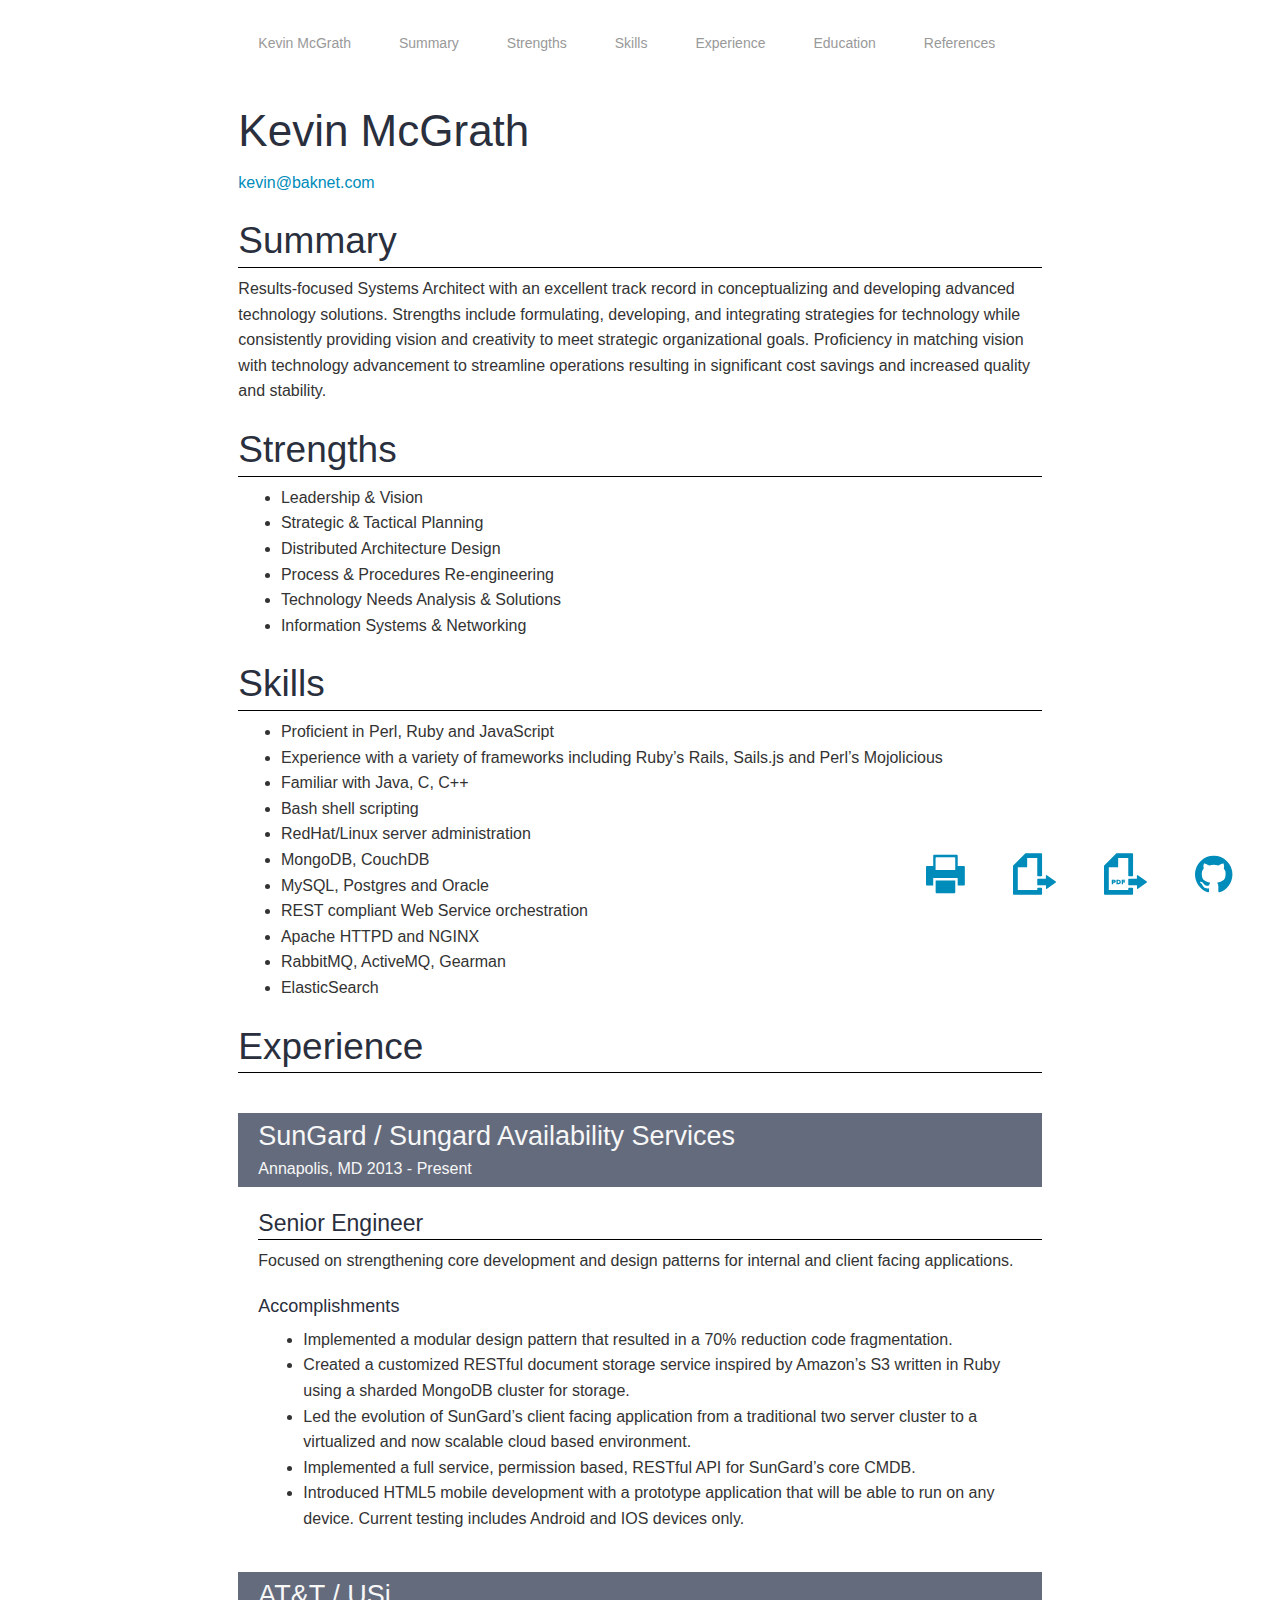
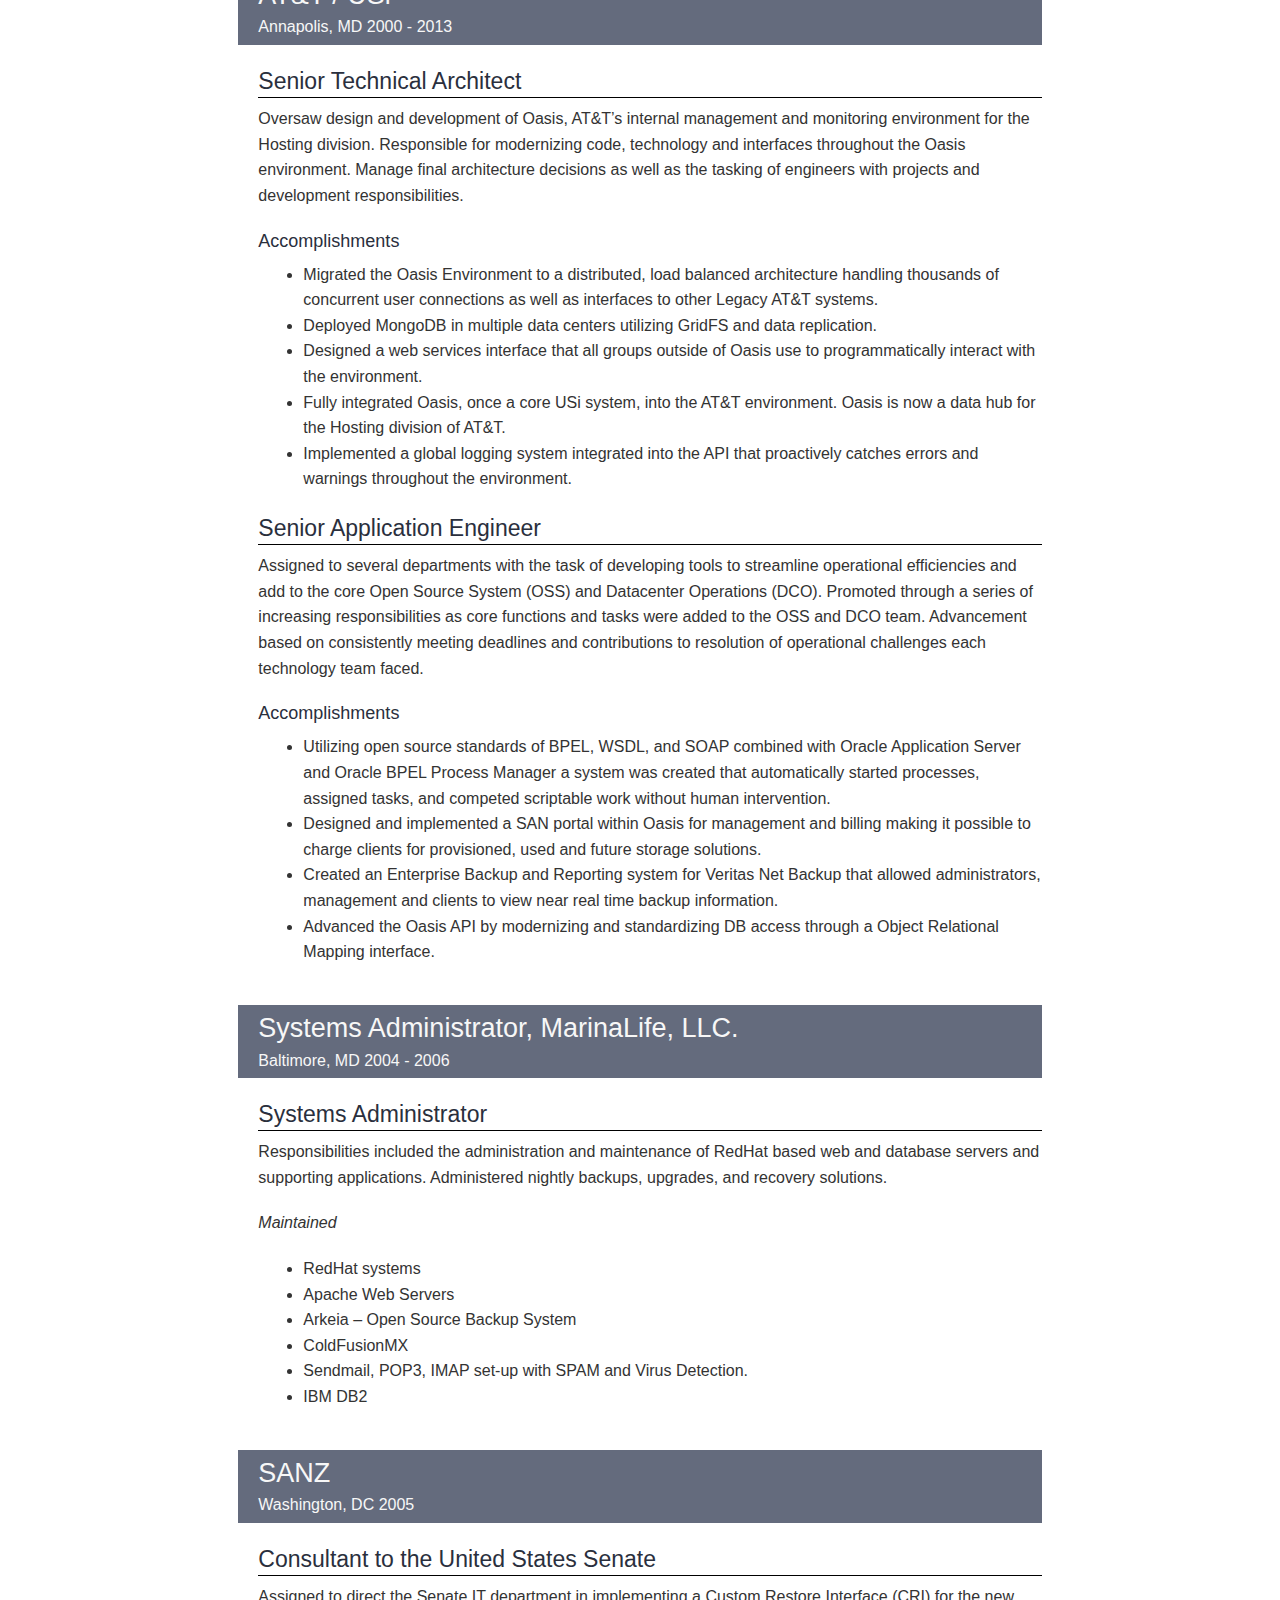
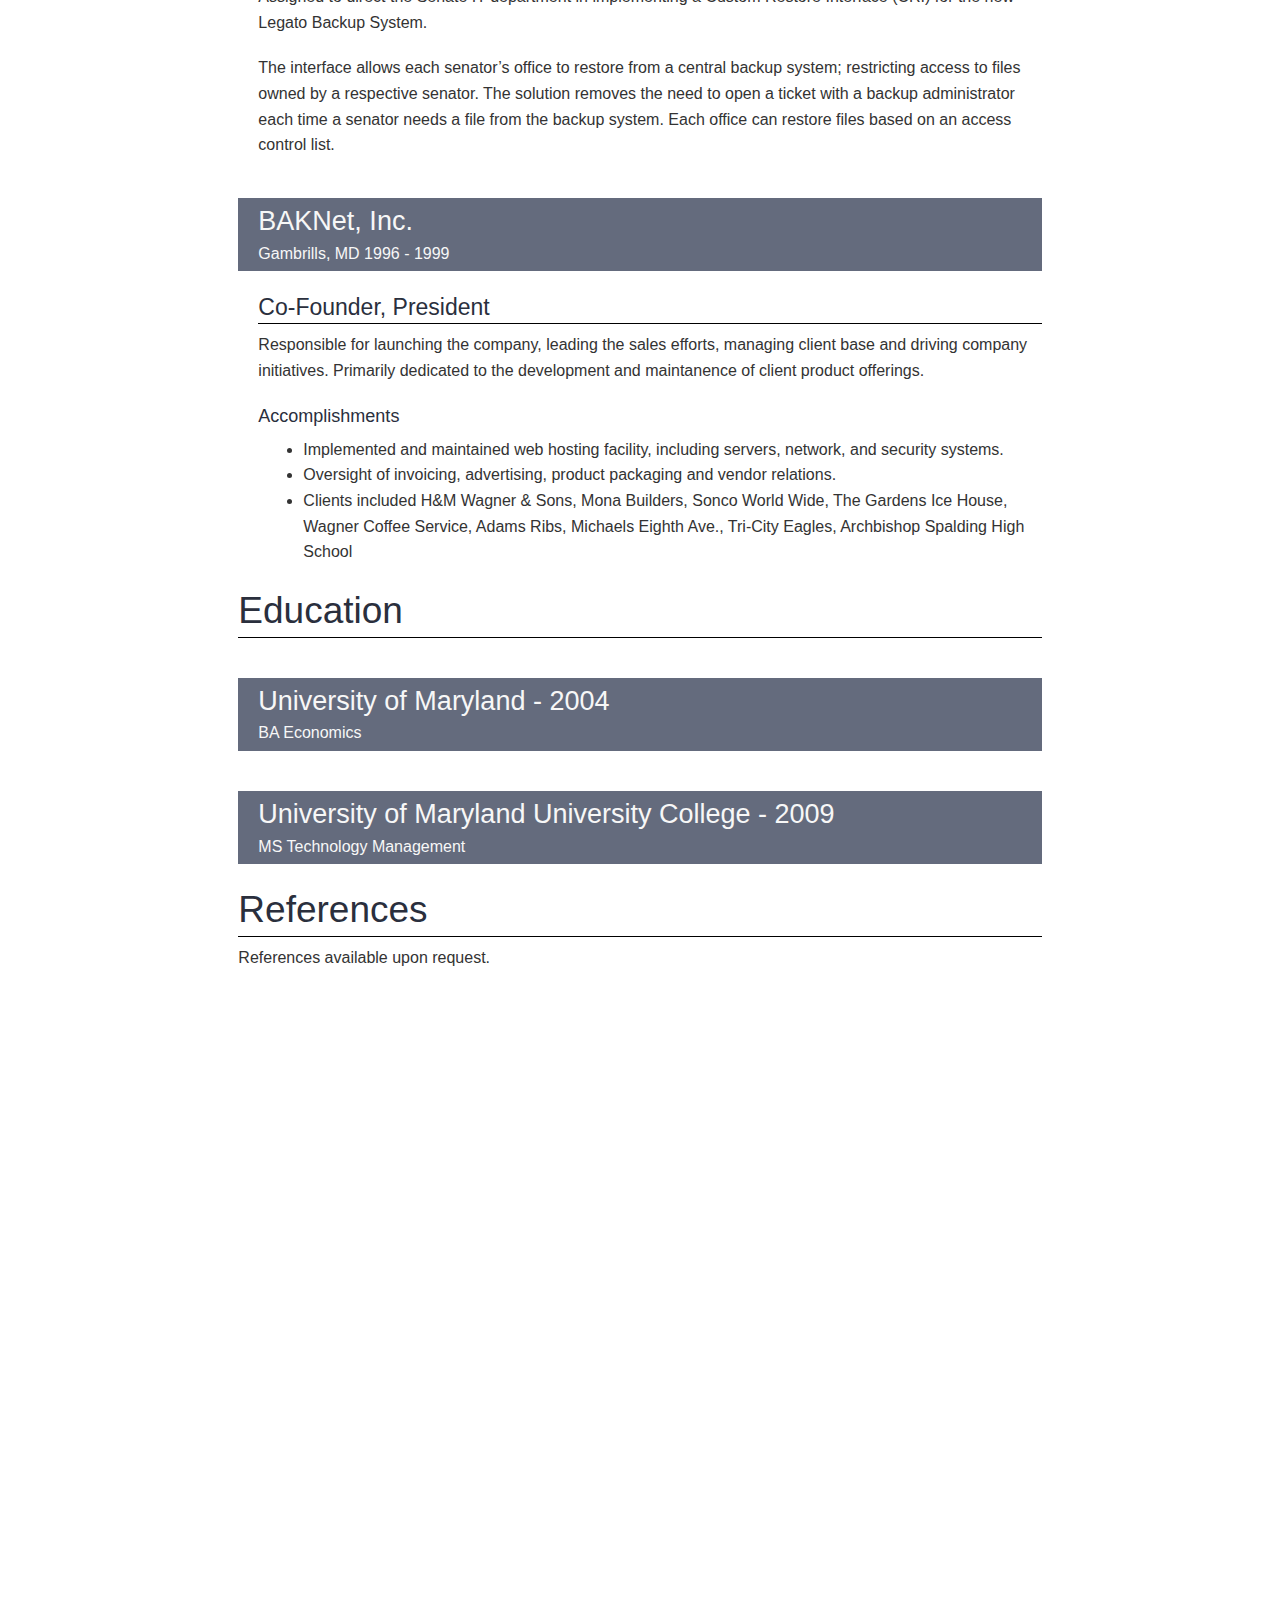
==== index.html @ 236a9902 "initial commit" ====
<!doctype html>
<!--[if lt IE 7]>      <html class="no-js lt-ie9 lt-ie8 lt-ie7"> <![endif]-->
<!--[if IE 7]>         <html class="no-js lt-ie9 lt-ie8"> <![endif]-->
<!--[if IE 8]>         <html class="no-js lt-ie9"> <![endif]-->
<!--[if gt IE 8]><!--> <html class="no-js"> <!--<![endif]-->
<head>

<meta charset="utf-8">
<meta http-equiv="X-UA-Compatible" content="IE=edge,chrome=1">

<title>Kevin McGrath</title>

<meta name="description" content="">
<meta name="viewport" content="width=device-width">

<!-- Place favicon.ico and apple-touch-icon.png in the root directory -->

<link rel="stylesheet" href="styles/style.min.css"/>

<script src="scripts/vendor/modernizr.js"></script>

<script type="text/template" id="template-app">
  <h1 id="kevin-mcgrath">Kevin McGrath</h1>
<p><a href="&#109;&#x61;&#x69;&#108;&#x74;&#x6f;&#58;&#x6b;&#101;&#118;&#x69;&#110;&#64;&#x62;&#97;&#107;&#110;&#x65;&#116;&#46;&#99;&#x6f;&#109;">&#x6b;&#101;&#118;&#x69;&#110;&#64;&#x62;&#97;&#107;&#110;&#x65;&#116;&#46;&#99;&#x6f;&#109;</a></p>
<h2 id="summary">Summary</h2>
<p>Results-focused Systems Architect with an excellent track record in conceptualizing and developing advanced technology solutions. Strengths include formulating, developing, and integrating strategies for technology while consistently providing vision and creativity to meet strategic organizational goals. Proficiency in matching vision with technology advancement to streamline operations resulting in significant cost savings and increased quality and stability.</p>
<h2 id="strengths">Strengths</h2>
<ul>
<li>Leadership &amp; Vision</li>
<li>Strategic &amp; Tactical Planning</li>
<li>Distributed Architecture Design</li>
<li>Process &amp; Procedures Re-engineering</li>
<li>Technology Needs Analysis &amp; Solutions</li>
<li>Information Systems &amp; Networking</li>
</ul>
<h2 id="skills">Skills</h2>
<ul>
<li>Proficient in Perl, Ruby and JavaScript</li>
<li>Experience with a variety of frameworks including Ruby’s Rails, Sails.js and Perl’s Mojolicious</li>
<li>Familiar with Java, C, C++</li>
<li>Bash shell scripting</li>
<li>RedHat/Linux server administration</li>
<li>MongoDB, CouchDB</li>
<li>MySQL, Postgres and Oracle</li>
<li>REST compliant Web Service orchestration</li>
<li>Apache HTTPD and NGINX</li>
<li>RabbitMQ, ActiveMQ, Gearman</li>
<li>ElasticSearch</li>
</ul>
<h2 id="experience">Experience</h2>
<h3 id="sungard-sungard-availability-services">SunGard / Sungard Availability Services</h3>
<p>Annapolis, MD 2013 - Present</p>
<h4 id="senior-engineer">Senior Engineer</h4>
<p>Focused on strengthening core development and design patterns for internal and client facing applications.</p>
<h5 id="accomplishments">Accomplishments</h5>
<ul>
<li>Implemented a modular design pattern that resulted in a 70% reduction code fragmentation.</li>
<li>Created a customized RESTful document storage service inspired by Amazon’s S3 written in Ruby using a sharded MongoDB cluster for storage.</li>
<li>Led the evolution of SunGard’s client facing application from a traditional two server cluster to a virtualized and now scalable cloud based environment.</li>
<li>Implemented a full service, permission based, RESTful API for SunGard’s core CMDB.</li>
<li>Introduced HTML5 mobile development with a prototype application that will be able to run on any device.  Current testing includes Android and IOS devices only.</li>
</ul>
<h3 id="at-t-usi">AT&amp;T / USi</h3>
<p>Annapolis, MD 2000 - 2013</p>
<h4 id="senior-technical-architect">Senior Technical Architect</h4>
<p>Oversaw design and development of Oasis, AT&amp;T’s internal management and monitoring environment for the Hosting division.  Responsible for modernizing code, technology and interfaces throughout the Oasis environment.  Manage final architecture decisions as well as the tasking of engineers with projects and development responsibilities.</p>
<h5 id="accomplishments">Accomplishments</h5>
<ul>
<li>Migrated the Oasis Environment to a distributed, load balanced architecture handling thousands of concurrent user connections as well as interfaces to other Legacy AT&amp;T systems.</li>
<li>Deployed MongoDB in multiple data centers utilizing GridFS and data replication.</li>
<li>Designed a web services interface that all groups outside of Oasis use to programmatically interact with the environment.</li>
<li>Fully integrated Oasis, once a core USi system, into the AT&amp;T environment. Oasis is now a data hub for the Hosting division of AT&amp;T.</li>
<li>Implemented a global logging system integrated into the API that proactively catches errors and warnings throughout the environment.</li>
</ul>
<h4 id="senior-application-engineer">Senior Application Engineer</h4>
<p>Assigned to several departments with the task of developing tools to streamline operational efficiencies and add to the core Open Source System (OSS) and Datacenter Operations (DCO). Promoted through a series of increasing responsibilities as core functions and tasks were added to the OSS and DCO team. Advancement based on consistently meeting deadlines and contributions to resolution of operational challenges each technology team faced.</p>
<h5 id="accomplishments">Accomplishments</h5>
<ul>
<li>Utilizing open source standards of BPEL, WSDL, and SOAP combined with Oracle Application Server and Oracle BPEL Process Manager a system was created that automatically started processes, assigned tasks, and competed scriptable work without human intervention.</li>
<li>Designed and implemented a SAN portal within Oasis for management and billing making it possible to charge clients for provisioned, used and future storage solutions.</li>
<li>Created an Enterprise Backup and Reporting system for Veritas Net Backup that allowed administrators, management and clients to view near real time backup information.</li>
<li>Advanced the Oasis API by modernizing and standardizing DB access through a Object Relational Mapping interface.</li>
</ul>
<h3 id="systems-administrator-marinalife-llc-">Systems Administrator, MarinaLife, LLC.</h3>
<p>Baltimore, MD 2004 - 2006</p>
<h4 id="systems-administrator">Systems Administrator</h4>
<p>Responsibilities included the administration and maintenance of RedHat based web and database servers and supporting applications. Administered nightly backups, upgrades, and recovery solutions.</p>
<p><em>Maintained</em></p>
<ul>
<li>RedHat systems</li>
<li>Apache Web Servers</li>
<li>Arkeia – Open Source Backup System</li>
<li>ColdFusionMX</li>
<li>Sendmail, POP3, IMAP set-up with SPAM and Virus Detection.</li>
<li>IBM DB2</li>
</ul>
<h3 id="sanz">SANZ</h3>
<p>Washington, DC 2005</p>
<h4 id="consultant-to-the-united-states-senate">Consultant to the United States Senate</h4>
<p>Assigned to direct the Senate IT department in implementing a Custom Restore
Interface (CRI) for the new Legato Backup System.</p>
<p>The interface allows each senator’s office to restore from a central backup system;
restricting access to files owned by a respective senator. The solution removes
the need to open a ticket with a backup administrator each time a senator
needs a file from the backup system. Each office can restore files based on an
access control list.</p>
<h3 id="baknet-inc-">BAKNet, Inc.</h3>
<p>Gambrills, MD 1996 - 1999</p>
<h4 id="co-founder-president">Co-Founder, President</h4>
<p>Responsible for launching the company, leading the sales efforts, managing client
base and driving company initiatives. Primarily dedicated to the development
and maintanence of client product offerings.</p>
<h5 id="accomplishments">Accomplishments</h5>
<ul>
<li>Implemented and maintained web hosting facility, including servers, network, and security systems.</li>
<li>Oversight of invoicing, advertising, product packaging and vendor relations.</li>
<li>Clients included H&amp;M Wagner &amp; Sons, Mona Builders, Sonco World Wide, The Gardens Ice House, Wagner Coffee Service, Adams Ribs, Michaels Eighth Ave., Tri-City Eagles, Archbishop Spalding High School</li>
</ul>
<h2 id="education">Education</h2>
<h3 id="university-of-maryland-2004">University of Maryland - 2004</h3>
<p>BA Economics</p>
<h3 id="university-of-maryland-university-college-2009">University of Maryland University College - 2009</h3>
<p>MS Technology Management</p>
<h2 id="references">References</h2>
<p>References available upon request.</p>

</script>

</head>

<body>
  <div id="app"></div>
</div>

<script src="scripts/app.js"></script>

</body>
</html>
---- styles/style.min.css ----
article,aside,details,figcaption,figure,footer,header,hgroup,main,nav,section,summary{display:block}audio,canvas,video{display:inline-block}audio:not([controls]){display:none;height:0}[hidden],template{display:none}script{display:none!important}html{font-family:sans-serif;-ms-text-size-adjust:100%;-webkit-text-size-adjust:100%}a{background:0 0}a:focus{outline:thin dotted}a:active,a:hover{outline:0}abbr[title]{border-bottom:1px dotted}dfn{font-style:italic}hr{-moz-box-sizing:content-box;box-sizing:content-box}mark{background:#ff0;color:#000}code,kbd,pre,samp{font-family:monospace,serif;font-size:1em}pre{white-space:pre-wrap}q{quotes:"\201C" "\201D" "\2018" "\2019"}sub,sup{font-size:75%;line-height:0;position:relative;vertical-align:baseline}sup{top:-.5em}sub{bottom:-.25em}img{border:0}svg:not(:root){overflow:hidden}figure{margin:0}legend{border:0;padding:0}button,input,select,textarea{font-family:inherit;font-size:100%;margin:0}button,input{line-height:normal}button,select{text-transform:none}button,html input[type=button],input[type=reset],input[type=submit]{-webkit-appearance:button;cursor:pointer}button[disabled],html input[disabled]{cursor:default}input[type=checkbox],input[type=radio]{box-sizing:border-box;padding:0}input[type=search]::-webkit-search-cancel-button,input[type=search]::-webkit-search-decoration{-webkit-appearance:none}button::-moz-focus-inner,input::-moz-focus-inner{border:0;padding:0}textarea{overflow:auto;vertical-align:top}table{border-collapse:collapse;border-spacing:0}meta.foundation-version{font-family:"/5.1.0/"}meta.foundation-mq-small{font-family:"/only screen and (max-width: 40em)/";width:0}meta.foundation-mq-medium{font-family:"/only screen and (min-width:40.063em)/";width:40.063em}meta.foundation-mq-large{font-family:"/only screen and (min-width:64.063em)/";width:64.063em}meta.foundation-mq-xlarge{font-family:"/only screen and (min-width:90.063em)/";width:90.063em}meta.foundation-mq-xxlarge{font-family:"/only screen and (min-width:120.063em)/";width:120.063em}meta.foundation-data-attribute-namespace{font-family:false}body,html{height:100%}*,:after,:before{-moz-box-sizing:border-box;-webkit-box-sizing:border-box;box-sizing:border-box}body,html{font-size:100%}body{background:#fff;color:#333;padding:0;margin:0;font-family:"Helvetica Neue",Helvetica,Helvetica,Arial,sans-serif;font-weight:400;font-style:normal;line-height:1;position:relative;cursor:default}a:hover{cursor:pointer}embed,img,object{max-width:100%;height:auto}embed,object{height:100%}img{-ms-interpolation-mode:bicubic}#map_canvas embed,#map_canvas img,#map_canvas object,.map_canvas embed,.map_canvas img,.map_canvas object{max-width:none!important}.left{float:left!important}.right{float:right!important}.clearfix{*zoom:1}.clearfix:after,.clearfix:before{content:" ";display:table}.clearfix:after{clear:both}.hide{display:none}.antialiased{-webkit-font-smoothing:antialiased;-moz-osx-font-smoothing:grayscale}img{display:inline-block;vertical-align:middle}textarea{min-height:50px}select{width:100%}.row{width:100%;margin-left:auto;margin-right:auto;margin-top:0;margin-bottom:0;max-width:62.5rem;*zoom:1}.row:after,.row:before{content:" ";display:table}.row:after{clear:both}.row.collapse>.column,.row.collapse>.columns{padding-left:0;padding-right:0;float:left}.row.collapse .row{margin-left:0;margin-right:0}.row .row{width:auto;margin-left:-.9375rem;margin-right:-.9375rem;margin-top:0;margin-bottom:0;max-width:none;*zoom:1}.row .row:after,.row .row:before{content:" ";display:table}.row .row:after{clear:both}.row .row.collapse{width:auto;margin:0;max-width:none;*zoom:1}.row .row.collapse:after,.row .row.collapse:before{content:" ";display:table}.row .row.collapse:after{clear:both}.column,.columns{padding-left:.9375rem;padding-right:.9375rem;width:100%;float:left}@media only screen{.column.small-centered,.columns.small-centered{margin-left:auto;margin-right:auto;float:none}.column.small-uncentered,.columns.small-uncentered{margin-left:0;margin-right:0;float:left}.column.small-uncentered.opposite,.columns.small-uncentered.opposite{float:right}.small-push-0{left:0;right:auto}.small-pull-0{right:0;left:auto}.small-push-1{left:8.33333%;right:auto}.small-pull-1{right:8.33333%;left:auto}.small-push-2{left:16.66667%;right:auto}.small-pull-2{right:16.66667%;left:auto}.small-push-3{left:25%;right:auto}.small-pull-3{right:25%;left:auto}.small-push-4{left:33.33333%;right:auto}.small-pull-4{right:33.33333%;left:auto}.small-push-5{left:41.66667%;right:auto}.small-pull-5{right:41.66667%;left:auto}.small-push-6{left:50%;right:auto}.small-pull-6{right:50%;left:auto}.small-push-7{left:58.33333%;right:auto}.small-pull-7{right:58.33333%;left:auto}.small-push-8{left:66.66667%;right:auto}.small-pull-8{right:66.66667%;left:auto}.small-push-9{left:75%;right:auto}.small-pull-9{right:75%;left:auto}.small-push-10{left:83.33333%;right:auto}.small-pull-10{right:83.33333%;left:auto}.small-push-11{left:91.66667%;right:auto}.small-pull-11{right:91.66667%;left:auto}.column,.columns{position:relative;padding-left:.9375rem;padding-right:.9375rem;float:left}.small-1{width:8.33333%}.small-2{width:16.66667%}.small-3{width:25%}.small-4{width:33.33333%}.small-5{width:41.66667%}.small-6{width:50%}.small-7{width:58.33333%}.small-8{width:66.66667%}.small-9{width:75%}.small-10{width:83.33333%}.small-11{width:91.66667%}.small-12{width:100%}[class*=column]+[class*=column]:last-child{float:right}[class*=column]+[class*=column].end{float:left}.small-offset-0{margin-left:0!important}.small-offset-1{margin-left:8.33333%!important}.small-offset-2{margin-left:16.66667%!important}.small-offset-3{margin-left:25%!important}.small-offset-4{margin-left:33.33333%!important}.small-offset-5{margin-left:41.66667%!important}.small-offset-6{margin-left:50%!important}.small-offset-7{margin-left:58.33333%!important}.small-offset-8{margin-left:66.66667%!important}.small-offset-9{margin-left:75%!important}.small-offset-10{margin-left:83.33333%!important}.small-offset-11{margin-left:91.66667%!important}.small-reset-order{margin-left:0;margin-right:0;left:auto;right:auto;float:left}}@media only screen and (min-width:40.063em){.column.medium-centered,.columns.medium-centered{margin-left:auto;margin-right:auto;float:none}.column.medium-uncentered,.columns.medium-uncentered{margin-left:0;margin-right:0;float:left}.column.medium-uncentered.opposite,.columns.medium-uncentered.opposite{float:right}.medium-push-0{left:0;right:auto}.medium-pull-0{right:0;left:auto}.medium-push-1{left:8.33333%;right:auto}.medium-pull-1{right:8.33333%;left:auto}.medium-push-2{left:16.66667%;right:auto}.medium-pull-2{right:16.66667%;left:auto}.medium-push-3{left:25%;right:auto}.medium-pull-3{right:25%;left:auto}.medium-push-4{left:33.33333%;right:auto}.medium-pull-4{right:33.33333%;left:auto}.medium-push-5{left:41.66667%;right:auto}.medium-pull-5{right:41.66667%;left:auto}.medium-push-6{left:50%;right:auto}.medium-pull-6{right:50%;left:auto}.medium-push-7{left:58.33333%;right:auto}.medium-pull-7{right:58.33333%;left:auto}.medium-push-8{left:66.66667%;right:auto}.medium-pull-8{right:66.66667%;left:auto}.medium-push-9{left:75%;right:auto}.medium-pull-9{right:75%;left:auto}.medium-push-10{left:83.33333%;right:auto}.medium-pull-10{right:83.33333%;left:auto}.medium-push-11{left:91.66667%;right:auto}.medium-pull-11{right:91.66667%;left:auto}.column,.columns{position:relative;padding-left:.9375rem;padding-right:.9375rem;float:left}.medium-1{width:8.33333%}.medium-2{width:16.66667%}.medium-3{width:25%}.medium-4{width:33.33333%}.medium-5{width:41.66667%}.medium-6{width:50%}.medium-7{width:58.33333%}.medium-8{width:66.66667%}.medium-9{width:75%}.medium-10{width:83.33333%}.medium-11{width:91.66667%}.medium-12{width:100%}[class*=column]+[class*=column]:last-child{float:right}[class*=column]+[class*=column].end{float:left}.medium-offset-0{margin-left:0!important}.medium-offset-1{margin-left:8.33333%!important}.medium-offset-2{margin-left:16.66667%!important}.medium-offset-3{margin-left:25%!important}.medium-offset-4{margin-left:33.33333%!important}.medium-offset-5{margin-left:41.66667%!important}.medium-offset-6{margin-left:50%!important}.medium-offset-7{margin-left:58.33333%!important}.medium-offset-8{margin-left:66.66667%!important}.medium-offset-9{margin-left:75%!important}.medium-offset-10{margin-left:83.33333%!important}.medium-offset-11{margin-left:91.66667%!important}.medium-reset-order{margin-left:0;margin-right:0;left:auto;right:auto;float:left}.push-0{left:0;right:auto}.pull-0{right:0;left:auto}.push-1{left:8.33333%;right:auto}.pull-1{right:8.33333%;left:auto}.push-2{left:16.66667%;right:auto}.pull-2{right:16.66667%;left:auto}.push-3{left:25%;right:auto}.pull-3{right:25%;left:auto}.push-4{left:33.33333%;right:auto}.pull-4{right:33.33333%;left:auto}.push-5{left:41.66667%;right:auto}.pull-5{right:41.66667%;left:auto}.push-6{left:50%;right:auto}.pull-6{right:50%;left:auto}.push-7{left:58.33333%;right:auto}.pull-7{right:58.33333%;left:auto}.push-8{left:66.66667%;right:auto}.pull-8{right:66.66667%;left:auto}.push-9{left:75%;right:auto}.pull-9{right:75%;left:auto}.push-10{left:83.33333%;right:auto}.pull-10{right:83.33333%;left:auto}.push-11{left:91.66667%;right:auto}.pull-11{right:91.66667%;left:auto}}@media only screen and (min-width:64.063em){.column.large-centered,.columns.large-centered{margin-left:auto;margin-right:auto;float:none}.column.large-uncentered,.columns.large-uncentered{margin-left:0;margin-right:0;float:left}.column.large-uncentered.opposite,.columns.large-uncentered.opposite{float:right}.large-push-0{left:0;right:auto}.large-pull-0{right:0;left:auto}.large-push-1{left:8.33333%;right:auto}.large-pull-1{right:8.33333%;left:auto}.large-push-2{left:16.66667%;right:auto}.large-pull-2{right:16.66667%;left:auto}.large-push-3{left:25%;right:auto}.large-pull-3{right:25%;left:auto}.large-push-4{left:33.33333%;right:auto}.large-pull-4{right:33.33333%;left:auto}.large-push-5{left:41.66667%;right:auto}.large-pull-5{right:41.66667%;left:auto}.large-push-6{left:50%;right:auto}.large-pull-6{right:50%;left:auto}.large-push-7{left:58.33333%;right:auto}.large-pull-7{right:58.33333%;left:auto}.large-push-8{left:66.66667%;right:auto}.large-pull-8{right:66.66667%;left:auto}.large-push-9{left:75%;right:auto}.large-pull-9{right:75%;left:auto}.large-push-10{left:83.33333%;right:auto}.large-pull-10{right:83.33333%;left:auto}.large-push-11{left:91.66667%;right:auto}.large-pull-11{right:91.66667%;left:auto}.column,.columns{position:relative;padding-left:.9375rem;padding-right:.9375rem;float:left}.large-1{width:8.33333%}.large-2{width:16.66667%}.large-3{width:25%}.large-4{width:33.33333%}.large-5{width:41.66667%}.large-6{width:50%}.large-7{width:58.33333%}.large-8{width:66.66667%}.large-9{width:75%}.large-10{width:83.33333%}.large-11{width:91.66667%}.large-12{width:100%}[class*=column]+[class*=column]:last-child{float:right}[class*=column]+[class*=column].end{float:left}.large-offset-0{margin-left:0!important}.large-offset-1{margin-left:8.33333%!important}.large-offset-2{margin-left:16.66667%!important}.large-offset-3{margin-left:25%!important}.large-offset-4{margin-left:33.33333%!important}.large-offset-5{margin-left:41.66667%!important}.large-offset-6{margin-left:50%!important}.large-offset-7{margin-left:58.33333%!important}.large-offset-8{margin-left:66.66667%!important}.large-offset-9{margin-left:75%!important}.large-offset-10{margin-left:83.33333%!important}.large-offset-11{margin-left:91.66667%!important}.large-reset-order{margin-left:0;margin-right:0;left:auto;right:auto;float:left}.push-0{left:0;right:auto}.pull-0{right:0;left:auto}.push-1{left:8.33333%;right:auto}.pull-1{right:8.33333%;left:auto}.push-2{left:16.66667%;right:auto}.pull-2{right:16.66667%;left:auto}.push-3{left:25%;right:auto}.pull-3{right:25%;left:auto}.push-4{left:33.33333%;right:auto}.pull-4{right:33.33333%;left:auto}.push-5{left:41.66667%;right:auto}.pull-5{right:41.66667%;left:auto}.push-6{left:50%;right:auto}.pull-6{right:50%;left:auto}.push-7{left:58.33333%;right:auto}.pull-7{right:58.33333%;left:auto}.push-8{left:66.66667%;right:auto}.pull-8{right:66.66667%;left:auto}.push-9{left:75%;right:auto}.pull-9{right:75%;left:auto}.push-10{left:83.33333%;right:auto}.pull-10{right:83.33333%;left:auto}.push-11{left:91.66667%;right:auto}.pull-11{right:91.66667%;left:auto}}.accordion{*zoom:1;margin-bottom:0}.accordion:after,.accordion:before{content:" ";display:table}.accordion:after{clear:both}.accordion dd{display:block;margin-bottom:0!important}.accordion dd.active a{background:#e8e8e8}.accordion dd>a{background:#efefef;color:#222;padding:1rem;display:block;font-family:"Helvetica Neue",Helvetica,Helvetica,Arial,sans-serif;font-size:1rem}.accordion dd>a:hover{background:#e3e3e3}.accordion .content{display:none;padding:.9375rem}.accordion .content.active{display:block;background:#fff}.alert-box{border-style:solid;border-width:1px;display:block;font-weight:400;margin-bottom:1.25rem;position:relative;padding:.875rem 1.5rem .875rem .875rem;font-size:.8125rem;background-color:#008cba;border-color:#0078a0;color:#fff}.alert-box .close{font-size:1.375rem;padding:9px 6px 4px;line-height:0;position:absolute;top:50%;margin-top:-.6875rem;right:.25rem;color:#333;opacity:.3}.alert-box .close:focus,.alert-box .close:hover{opacity:.5}.alert-box.radius{-webkit-border-radius:3px;border-radius:3px}.alert-box.round{-webkit-border-radius:1000px;border-radius:1000px}.alert-box.success{background-color:#43ac6a;border-color:#3a945b;color:#fff}.alert-box.alert{background-color:#f04124;border-color:#de2d0f;color:#fff}.alert-box.secondary{background-color:#e7e7e7;border-color:#c7c7c7;color:#4f4f4f}.alert-box.warning{background-color:#f08a24;border-color:#de770f;color:#fff}.alert-box.info{background-color:#a0d3e8;border-color:#74bfdd;color:#4f4f4f}[class*=block-grid-]{display:block;padding:0;margin:0 -.625rem;*zoom:1}[class*=block-grid-]:after,[class*=block-grid-]:before{content:" ";display:table}[class*=block-grid-]:after{clear:both}[class*=block-grid-]>li{display:block;height:auto;float:left;padding:0 .625rem 1.25rem}@media only screen{.small-block-grid-1>li{width:100%;list-style:none}.small-block-grid-1>li:nth-of-type(n){clear:none}.small-block-grid-1>li:nth-of-type(1n+1){clear:both}.small-block-grid-2>li{width:50%;list-style:none}.small-block-grid-2>li:nth-of-type(n){clear:none}.small-block-grid-2>li:nth-of-type(2n+1){clear:both}.small-block-grid-3>li{width:33.33333%;list-style:none}.small-block-grid-3>li:nth-of-type(n){clear:none}.small-block-grid-3>li:nth-of-type(3n+1){clear:both}.small-block-grid-4>li{width:25%;list-style:none}.small-block-grid-4>li:nth-of-type(n){clear:none}.small-block-grid-4>li:nth-of-type(4n+1){clear:both}.small-block-grid-5>li{width:20%;list-style:none}.small-block-grid-5>li:nth-of-type(n){clear:none}.small-block-grid-5>li:nth-of-type(5n+1){clear:both}.small-block-grid-6>li{width:16.66667%;list-style:none}.small-block-grid-6>li:nth-of-type(n){clear:none}.small-block-grid-6>li:nth-of-type(6n+1){clear:both}.small-block-grid-7>li{width:14.28571%;list-style:none}.small-block-grid-7>li:nth-of-type(n){clear:none}.small-block-grid-7>li:nth-of-type(7n+1){clear:both}.small-block-grid-8>li{width:12.5%;list-style:none}.small-block-grid-8>li:nth-of-type(n){clear:none}.small-block-grid-8>li:nth-of-type(8n+1){clear:both}.small-block-grid-9>li{width:11.11111%;list-style:none}.small-block-grid-9>li:nth-of-type(n){clear:none}.small-block-grid-9>li:nth-of-type(9n+1){clear:both}.small-block-grid-10>li{width:10%;list-style:none}.small-block-grid-10>li:nth-of-type(n){clear:none}.small-block-grid-10>li:nth-of-type(10n+1){clear:both}.small-block-grid-11>li{width:9.09091%;list-style:none}.small-block-grid-11>li:nth-of-type(n){clear:none}.small-block-grid-11>li:nth-of-type(11n+1){clear:both}.small-block-grid-12>li{width:8.33333%;list-style:none}.small-block-grid-12>li:nth-of-type(n){clear:none}.small-block-grid-12>li:nth-of-type(12n+1){clear:both}}@media only screen and (min-width:40.063em){.medium-block-grid-1>li{width:100%;list-style:none}.medium-block-grid-1>li:nth-of-type(n){clear:none}.medium-block-grid-1>li:nth-of-type(1n+1){clear:both}.medium-block-grid-2>li{width:50%;list-style:none}.medium-block-grid-2>li:nth-of-type(n){clear:none}.medium-block-grid-2>li:nth-of-type(2n+1){clear:both}.medium-block-grid-3>li{width:33.33333%;list-style:none}.medium-block-grid-3>li:nth-of-type(n){clear:none}.medium-block-grid-3>li:nth-of-type(3n+1){clear:both}.medium-block-grid-4>li{width:25%;list-style:none}.medium-block-grid-4>li:nth-of-type(n){clear:none}.medium-block-grid-4>li:nth-of-type(4n+1){clear:both}.medium-block-grid-5>li{width:20%;list-style:none}.medium-block-grid-5>li:nth-of-type(n){clear:none}.medium-block-grid-5>li:nth-of-type(5n+1){clear:both}.medium-block-grid-6>li{width:16.66667%;list-style:none}.medium-block-grid-6>li:nth-of-type(n){clear:none}.medium-block-grid-6>li:nth-of-type(6n+1){clear:both}.medium-block-grid-7>li{width:14.28571%;list-style:none}.medium-block-grid-7>li:nth-of-type(n){clear:none}.medium-block-grid-7>li:nth-of-type(7n+1){clear:both}.medium-block-grid-8>li{width:12.5%;list-style:none}.medium-block-grid-8>li:nth-of-type(n){clear:none}.medium-block-grid-8>li:nth-of-type(8n+1){clear:both}.medium-block-grid-9>li{width:11.11111%;list-style:none}.medium-block-grid-9>li:nth-of-type(n){clear:none}.medium-block-grid-9>li:nth-of-type(9n+1){clear:both}.medium-block-grid-10>li{width:10%;list-style:none}.medium-block-grid-10>li:nth-of-type(n){clear:none}.medium-block-grid-10>li:nth-of-type(10n+1){clear:both}.medium-block-grid-11>li{width:9.09091%;list-style:none}.medium-block-grid-11>li:nth-of-type(n){clear:none}.medium-block-grid-11>li:nth-of-type(11n+1){clear:both}.medium-block-grid-12>li{width:8.33333%;list-style:none}.medium-block-grid-12>li:nth-of-type(n){clear:none}.medium-block-grid-12>li:nth-of-type(12n+1){clear:both}}@media only screen and (min-width:64.063em){.large-block-grid-1>li{width:100%;list-style:none}.large-block-grid-1>li:nth-of-type(n){clear:none}.large-block-grid-1>li:nth-of-type(1n+1){clear:both}.large-block-grid-2>li{width:50%;list-style:none}.large-block-grid-2>li:nth-of-type(n){clear:none}.large-block-grid-2>li:nth-of-type(2n+1){clear:both}.large-block-grid-3>li{width:33.33333%;list-style:none}.large-block-grid-3>li:nth-of-type(n){clear:none}.large-block-grid-3>li:nth-of-type(3n+1){clear:both}.large-block-grid-4>li{width:25%;list-style:none}.large-block-grid-4>li:nth-of-type(n){clear:none}.large-block-grid-4>li:nth-of-type(4n+1){clear:both}.large-block-grid-5>li{width:20%;list-style:none}.large-block-grid-5>li:nth-of-type(n){clear:none}.large-block-grid-5>li:nth-of-type(5n+1){clear:both}.large-block-grid-6>li{width:16.66667%;list-style:none}.large-block-grid-6>li:nth-of-type(n){clear:none}.large-block-grid-6>li:nth-of-type(6n+1){clear:both}.large-block-grid-7>li{width:14.28571%;list-style:none}.large-block-grid-7>li:nth-of-type(n){clear:none}.large-block-grid-7>li:nth-of-type(7n+1){clear:both}.large-block-grid-8>li{width:12.5%;list-style:none}.large-block-grid-8>li:nth-of-type(n){clear:none}.large-block-grid-8>li:nth-of-type(8n+1){clear:both}.large-block-grid-9>li{width:11.11111%;list-style:none}.large-block-grid-9>li:nth-of-type(n){clear:none}.large-block-grid-9>li:nth-of-type(9n+1){clear:both}.large-block-grid-10>li{width:10%;list-style:none}.large-block-grid-10>li:nth-of-type(n){clear:none}.large-block-grid-10>li:nth-of-type(10n+1){clear:both}.large-block-grid-11>li{width:9.09091%;list-style:none}.large-block-grid-11>li:nth-of-type(n){clear:none}.large-block-grid-11>li:nth-of-type(11n+1){clear:both}.large-block-grid-12>li{width:8.33333%;list-style:none}.large-block-grid-12>li:nth-of-type(n){clear:none}.large-block-grid-12>li:nth-of-type(12n+1){clear:both}}.breadcrumbs{display:block;padding:.5625rem .875rem;overflow:hidden;margin-left:0;list-style:none;border-style:solid;border-width:1px;background-color:#f4f4f4;border-color:#dcdcdc;-webkit-border-radius:3px;border-radius:3px}.breadcrumbs>*{margin:0;float:left;font-size:.6875rem;text-transform:uppercase}.breadcrumbs>:focus a,.breadcrumbs>:hover a{text-decoration:underline}.breadcrumbs>* a,.breadcrumbs>* span{text-transform:uppercase;color:#008cba}.breadcrumbs>.current,.breadcrumbs>.current a{cursor:default;color:#333}.breadcrumbs>.current:focus,.breadcrumbs>.current:focus a,.breadcrumbs>.current:hover,.breadcrumbs>.current:hover a{text-decoration:none}.breadcrumbs>.unavailable,.breadcrumbs>.unavailable a{color:#999}.breadcrumbs>.unavailable a:focus,.breadcrumbs>.unavailable:focus,.breadcrumbs>.unavailable:hover,.breadcrumbs>.unavailable:hover a{text-decoration:none;color:#999;cursor:default}.breadcrumbs>:before{content:"/";color:#aaa;margin:0 .75rem;position:relative;top:1px}.breadcrumbs>:first-child:before{content:" ";margin:0}.button,button{cursor:pointer;font-family:"Helvetica Neue",Helvetica,Helvetica,Arial,sans-serif;line-height:normal;margin:0 0 1.25rem;position:relative;text-decoration:none;text-align:center;display:inline-block;padding-right:2rem;padding-left:2rem;font-size:1rem;background-color:#008cba;color:#fff;-webkit-transition:background-color 300ms ease-out;-moz-transition:background-color 300ms ease-out;transition:background-color 300ms ease-out;padding-top:1.0625rem;padding-bottom:1rem;-webkit-appearance:none;border:0;font-weight:400!important}.button:focus,.button:hover,button:focus,button:hover{background-color:#007095;color:#fff}.button.secondary,button.secondary{background-color:#e7e7e7;border-color:#b9b9b9;color:#333}.button.secondary:focus,.button.secondary:hover,button.secondary:focus,button.secondary:hover{background-color:#b9b9b9;color:#333}.button.success,button.success{background-color:#43ac6a;border-color:#368a55;color:#fff}.button.success:focus,.button.success:hover,button.success:focus,button.success:hover{background-color:#368a55;color:#fff}.button.alert,button.alert{background-color:#f04124;border-color:#cf2a0e;color:#fff}.button.alert:focus,.button.alert:hover,button.alert:focus,button.alert:hover{background-color:#cf2a0e;color:#fff}.button.large,button.large{padding-top:1.125rem;padding-right:2.25rem;padding-bottom:1.1875rem;padding-left:2.25rem;font-size:1.25rem}.button.small,button.small{padding-top:.875rem;padding-right:1.75rem;padding-bottom:.9375rem;padding-left:1.75rem;font-size:.8125rem}.button.tiny,button.tiny{padding-top:.625rem;padding-right:1.25rem;padding-bottom:.6875rem;padding-left:1.25rem;font-size:.6875rem}.button.expand,button.expand{padding-right:0;padding-left:0;width:100%}.button.left-align,button.left-align{text-align:left;text-indent:.75rem}.button.right-align,button.right-align{text-align:right;padding-right:.75rem}.button.radius,button.radius{-webkit-border-radius:3px;border-radius:3px}.button.round,button.round{-webkit-border-radius:1000px;border-radius:1000px}.button.disabled,.button[disabled],button.disabled,button[disabled]{background-color:#008cba;border-color:#007095;color:#fff;cursor:default;opacity:.7;-webkit-box-shadow:none;box-shadow:none}.button.disabled:focus,.button.disabled:hover,.button[disabled]:focus,.button[disabled]:hover,button.disabled:focus,button.disabled:hover,button[disabled]:focus,button[disabled]:hover{color:#fff;background-color:#008cba}.button.disabled.secondary,.button[disabled].secondary,button.disabled.secondary,button[disabled].secondary{background-color:#e7e7e7;border-color:#b9b9b9;color:#333;cursor:default;opacity:.7;-webkit-box-shadow:none;box-shadow:none}.button.disabled.secondary:focus,.button.disabled.secondary:hover,.button[disabled].secondary:focus,.button[disabled].secondary:hover,button.disabled.secondary:focus,button.disabled.secondary:hover,button[disabled].secondary:focus,button[disabled].secondary:hover{color:#333;background-color:#e7e7e7}.button.disabled.success,.button[disabled].success,button.disabled.success,button[disabled].success{background-color:#43ac6a;border-color:#368a55;color:#fff;cursor:default;opacity:.7;-webkit-box-shadow:none;box-shadow:none}.button.disabled.success:focus,.button.disabled.success:hover,.button[disabled].success:focus,.button[disabled].success:hover,button.disabled.success:focus,button.disabled.success:hover,button[disabled].success:focus,button[disabled].success:hover{color:#fff;background-color:#43ac6a}.button.disabled.alert,.button[disabled].alert,button.disabled.alert,button[disabled].alert{background-color:#f04124;border-color:#cf2a0e;color:#fff;cursor:default;opacity:.7;-webkit-box-shadow:none;box-shadow:none}.button.disabled.alert:focus,.button.disabled.alert:hover,.button[disabled].alert:focus,.button[disabled].alert:hover,button.disabled.alert:focus,button.disabled.alert:hover,button[disabled].alert:focus,button[disabled].alert:hover{color:#fff;background-color:#f04124}@media only screen and (min-width:40.063em){.button,button{display:inline-block}}.button-group{list-style:none;margin:0;left:0;*zoom:1}.button-group:after,.button-group:before{content:" ";display:table}.button-group:after{clear:both}.button-group li{margin:0;float:left}.button-group li .button,.button-group li>button{border-left:1px solid;border-color:rgba(255,255,255,.5)}.button-group li:first-child .button,.button-group li:first-child button{border-left:0}.button-group li:first-child{margin-left:0}.button-group.radius>* .button,.button-group.radius>*>button{border-left:1px solid;border-color:rgba(255,255,255,.5)}.button-group.radius>:first-child .button,.button-group.radius>:first-child button{border-left:0}.button-group.radius>:first-child,.button-group.radius>:first-child>.button,.button-group.radius>:first-child>a,.button-group.radius>:first-child>button{-moz-border-radius-bottomleft:3px;-moz-border-radius-topleft:3px;-webkit-border-bottom-left-radius:3px;-webkit-border-top-left-radius:3px;border-bottom-left-radius:3px;border-top-left-radius:3px}.button-group.radius>:last-child,.button-group.radius>:last-child>.button,.button-group.radius>:last-child>a,.button-group.radius>:last-child>button{-moz-border-radius-bottomright:3px;-moz-border-radius-topright:3px;-webkit-border-bottom-right-radius:3px;-webkit-border-top-right-radius:3px;border-bottom-right-radius:3px;border-top-right-radius:3px}.button-group.round>* .button,.button-group.round>*>button{border-left:1px solid;border-color:rgba(255,255,255,.5)}.button-group.round>:first-child .button,.button-group.round>:first-child button{border-left:0}.button-group.round>:first-child,.button-group.round>:first-child>.button,.button-group.round>:first-child>a,.button-group.round>:first-child>button{-moz-border-radius-bottomleft:1000px;-moz-border-radius-topleft:1000px;-webkit-border-bottom-left-radius:1000px;-webkit-border-top-left-radius:1000px;border-bottom-left-radius:1000px;border-top-left-radius:1000px}.button-group.round>:last-child,.button-group.round>:last-child>.button,.button-group.round>:last-child>a,.button-group.round>:last-child>button{-moz-border-radius-bottomright:1000px;-moz-border-radius-topright:1000px;-webkit-border-bottom-right-radius:1000px;-webkit-border-top-right-radius:1000px;border-bottom-right-radius:1000px;border-top-right-radius:1000px}.button-group.even-2 li{width:50%}.button-group.even-2 li .button,.button-group.even-2 li>button{border-left:1px solid;border-color:rgba(255,255,255,.5)}.button-group.even-2 li:first-child .button,.button-group.even-2 li:first-child button{border-left:0}.button-group.even-2 li .button,.button-group.even-2 li button{width:100%}.button-group.even-3 li{width:33.33333%}.button-group.even-3 li .button,.button-group.even-3 li>button{border-left:1px solid;border-color:rgba(255,255,255,.5)}.button-group.even-3 li:first-child .button,.button-group.even-3 li:first-child button{border-left:0}.button-group.even-3 li .button,.button-group.even-3 li button{width:100%}.button-group.even-4 li{width:25%}.button-group.even-4 li .button,.button-group.even-4 li>button{border-left:1px solid;border-color:rgba(255,255,255,.5)}.button-group.even-4 li:first-child .button,.button-group.even-4 li:first-child button{border-left:0}.button-group.even-4 li .button,.button-group.even-4 li button{width:100%}.button-group.even-5 li{width:20%}.button-group.even-5 li .button,.button-group.even-5 li>button{border-left:1px solid;border-color:rgba(255,255,255,.5)}.button-group.even-5 li:first-child .button,.button-group.even-5 li:first-child button{border-left:0}.button-group.even-5 li .button,.button-group.even-5 li button{width:100%}.button-group.even-6 li{width:16.66667%}.button-group.even-6 li .button,.button-group.even-6 li>button{border-left:1px solid;border-color:rgba(255,255,255,.5)}.button-group.even-6 li:first-child .button,.button-group.even-6 li:first-child button{border-left:0}.button-group.even-6 li .button,.button-group.even-6 li button{width:100%}.button-group.even-7 li{width:14.28571%}.button-group.even-7 li .button,.button-group.even-7 li>button{border-left:1px solid;border-color:rgba(255,255,255,.5)}.button-group.even-7 li:first-child .button,.button-group.even-7 li:first-child button{border-left:0}.button-group.even-7 li .button,.button-group.even-7 li button{width:100%}.button-group.even-8 li{width:12.5%}.button-group.even-8 li .button,.button-group.even-8 li>button{border-left:1px solid;border-color:rgba(255,255,255,.5)}.button-group.even-8 li:first-child .button,.button-group.even-8 li:first-child button{border-left:0}.button-group.even-8 li .button,.button-group.even-8 li button{width:100%}.button-bar{*zoom:1}.button-bar:after,.button-bar:before{content:" ";display:table}.button-bar:after{clear:both}.button-bar .button-group{float:left;margin-right:.625rem}.button-bar .button-group div{overflow:hidden}.clearing-thumbs,[data-clearing]{*zoom:1;margin-bottom:0;margin-left:0;list-style:none}.clearing-thumbs:after,.clearing-thumbs:before,[data-clearing]:after,[data-clearing]:before{content:" ";display:table}.clearing-thumbs:after,[data-clearing]:after{clear:both}.clearing-thumbs li,[data-clearing] li{float:left;margin-right:10px}.clearing-thumbs[class*=block-grid-] li,[data-clearing][class*=block-grid-] li{margin-right:0}.clearing-blackout{background:#333;position:fixed;width:100%;height:100%;top:0;left:0;z-index:998}.clearing-blackout .clearing-close{display:block}.clearing-container{position:relative;z-index:998;height:100%;overflow:hidden;margin:0}.clearing-touch-label{position:absolute;top:50%;left:50%;color:#aaa;font-size:.6em}.visible-img{height:95%;position:relative}.visible-img img{position:absolute;left:50%;top:50%;margin-left:-50%;max-height:100%;max-width:100%}.clearing-caption{color:#ccc;font-size:.875em;line-height:1.3;margin-bottom:0;text-align:center;bottom:0;background:#333;width:100%;padding:10px 30px 20px;position:absolute;left:0}.clearing-close{z-index:999;padding-left:20px;padding-top:10px;font-size:30px;line-height:1;color:#ccc;display:none}.clearing-close:focus,.clearing-close:hover{color:#ccc}.clearing-assembled .clearing-container{height:100%}.clearing-assembled .clearing-container .carousel>ul,.clearing-feature li{display:none}.clearing-feature li.clearing-featured-img{display:block}@media only screen and (min-width:40.063em){.clearing-main-next,.clearing-main-prev{position:absolute;height:100%;width:40px;top:0}.clearing-main-next>span,.clearing-main-prev>span{position:absolute;top:50%;display:block;width:0;height:0;border:solid 12px}.clearing-main-next>span:hover,.clearing-main-prev>span:hover{opacity:.8}.clearing-main-prev{left:0}.clearing-main-prev>span{left:5px;border-color:transparent;border-right-color:#ccc}.clearing-main-next{right:0}.clearing-main-next>span{border-color:transparent;border-left-color:#ccc}.clearing-main-next.disabled,.clearing-main-prev.disabled{opacity:.3}.clearing-assembled .clearing-container .carousel{background:rgba(51,51,51,.8);height:120px;margin-top:10px;text-align:center}.clearing-assembled .clearing-container .carousel>ul{display:inline-block;z-index:999;height:100%;position:relative;float:none}.clearing-assembled .clearing-container .carousel>ul li{display:block;width:120px;min-height:inherit;float:left;overflow:hidden;margin-right:0;padding:0;position:relative;cursor:pointer;opacity:.4}.clearing-assembled .clearing-container .carousel>ul li.fix-height img{height:100%;max-width:none}.clearing-assembled .clearing-container .carousel>ul li a.th{border:0;-webkit-box-shadow:none;box-shadow:none;display:block}.clearing-assembled .clearing-container .carousel>ul li img{cursor:pointer!important;width:100%!important}.clearing-assembled .clearing-container .carousel>ul li.visible{opacity:1}.clearing-assembled .clearing-container .carousel>ul li:hover{opacity:.8}.clearing-assembled .clearing-container .visible-img{background:#333;overflow:hidden;height:85%}.clearing-close{position:absolute;top:10px;right:20px;padding-left:0;padding-top:0}}.f-dropdown{position:absolute;left:-9999px;list-style:none;margin-left:0;width:100%;max-height:none;height:auto;background:#fff;border:solid 1px #ccc;font-size:.875rem;z-index:99;margin-top:2px;max-width:200px}.f-dropdown>:first-child{margin-top:0}.f-dropdown>:last-child{margin-bottom:0}.f-dropdown:before{content:"";display:block;width:0;height:0;border:inset 6px;border-color:transparent transparent #fff;border-bottom-style:solid;position:absolute;top:-12px;left:10px;z-index:99}.f-dropdown:after{content:"";display:block;width:0;height:0;border:inset 7px;border-color:transparent transparent #ccc;border-bottom-style:solid;position:absolute;top:-14px;left:9px;z-index:98}.f-dropdown.right:before{left:auto;right:10px}.f-dropdown.right:after{left:auto;right:9px}.f-dropdown li{font-size:.875rem;cursor:pointer;line-height:1.125rem;margin:0}.f-dropdown li:focus,.f-dropdown li:hover{background:#eee}.f-dropdown li a{display:block;padding:.5rem;color:#555}.f-dropdown.content{position:absolute;left:-9999px;list-style:none;margin-left:0;padding:1.25rem;width:100%;height:auto;max-height:none;background:#fff;border:solid 1px #ccc;font-size:.875rem;z-index:99;max-width:200px}.f-dropdown.content>:first-child{margin-top:0}.f-dropdown.content>:last-child{margin-bottom:0}.f-dropdown.tiny{max-width:200px}.f-dropdown.small{max-width:300px}.f-dropdown.medium{max-width:500px}.f-dropdown.large{max-width:800px}.dropdown.button,button.dropdown{position:relative;padding-right:3.5625rem}.dropdown.button:before,button.dropdown:before{position:absolute;content:"";width:0;height:0;display:block;border-style:solid;top:50%;border-width:.375rem;right:1.40625rem;margin-top:-.15625rem;border-color:#fff transparent transparent}.dropdown.button.tiny,button.dropdown.tiny{padding-right:2.625rem}.dropdown.button.tiny:before,button.dropdown.tiny:before{border-width:.375rem;right:1.125rem;margin-top:-.125rem;border-color:#fff transparent transparent}.dropdown.button.small,button.dropdown.small{padding-right:3.0625rem}.dropdown.button.small:before,button.dropdown.small:before{border-width:.4375rem;right:1.3125rem;margin-top:-.15625rem;border-color:#fff transparent transparent}.dropdown.button.large,button.dropdown.large{padding-right:3.625rem}.dropdown.button.large:before,button.dropdown.large:before{border-width:.3125rem;right:1.71875rem;margin-top:-.15625rem;border-color:#fff transparent transparent}.dropdown.button.secondary:before,button.dropdown.secondary:before{border-color:#333 transparent transparent}.flex-video{position:relative;padding-top:1.5625rem;padding-bottom:67.5%;height:0;margin-bottom:1rem;overflow:hidden}.flex-video.widescreen{padding-bottom:56.55%}.flex-video.vimeo{padding-top:0}.flex-video embed,.flex-video iframe,.flex-video object,.flex-video video{position:absolute;top:0;left:0;width:100%;height:100%}form .row .row{margin:0 -.5rem}form .row .row .column,form .row .row .columns{padding:0 .5rem}form .row .row.collapse{margin:0}form .row .row.collapse .column,form .row .row.collapse .columns{padding:0}form .row .row.collapse input{-moz-border-radius-bottomright:0;-moz-border-radius-topright:0;-webkit-border-bottom-right-radius:0;-webkit-border-top-right-radius:0}form .row input.column,form .row input.columns,form .row textarea.column,form .row textarea.columns{padding-left:.5rem}label{font-size:.875rem;color:#4d4d4d;cursor:pointer;display:block;font-weight:400;line-height:1.5;margin-bottom:0}label.right{float:none;text-align:right}label.inline{margin:0 0 1rem;padding:.625rem 0}label small{text-transform:capitalize;color:#676767}select{-webkit-appearance:none!important;background:#fafafa url("data:image/svg+xml;base64, [base64]") no-repeat;background-position-x:97%;background-position-y:center;border:1px solid #ccc;padding:.5rem;font-size:.875rem;-webkit-border-radius:0;border-radius:0}select.radius{-webkit-border-radius:3px;border-radius:3px}select:hover{background:#f3f3f3 url("data:image/svg+xml;base64, [base64]") no-repeat;background-position-x:97%;background-position-y:center;border-color:#999}select::-ms-expand{display:none}@-moz-document url-prefix(){select{background:#fafafa}select:hover{background:#f3f3f3}}.postfix,.prefix{display:block;position:relative;z-index:2;text-align:center;width:100%;padding-top:0;padding-bottom:0;border-style:solid;border-width:1px;overflow:hidden;font-size:.875rem;height:2.3125rem;line-height:2.3125rem}.postfix.button,.prefix.button{padding-left:0;padding-right:0;padding-top:0;padding-bottom:0;text-align:center;line-height:2.125rem;border:0}.prefix.button.radius{-webkit-border-radius:0;border-radius:0;-moz-border-radius-bottomleft:3px;-moz-border-radius-topleft:3px;-webkit-border-bottom-left-radius:3px;-webkit-border-top-left-radius:3px;border-bottom-left-radius:3px;border-top-left-radius:3px}.postfix.button.radius{-webkit-border-radius:0;border-radius:0;-moz-border-radius-bottomright:3px;-moz-border-radius-topright:3px;-webkit-border-bottom-right-radius:3px;-webkit-border-top-right-radius:3px;border-bottom-right-radius:3px;border-top-right-radius:3px}.prefix.button.round{-webkit-border-radius:0;border-radius:0;-moz-border-radius-bottomleft:1000px;-moz-border-radius-topleft:1000px;-webkit-border-bottom-left-radius:1000px;-webkit-border-top-left-radius:1000px;border-bottom-left-radius:1000px;border-top-left-radius:1000px}.postfix.button.round{-webkit-border-radius:0;border-radius:0;-moz-border-radius-bottomright:1000px;-moz-border-radius-topright:1000px;-webkit-border-bottom-right-radius:1000px;-webkit-border-top-right-radius:1000px;border-bottom-right-radius:1000px;border-top-right-radius:1000px}label.prefix,span.prefix{background:#f2f2f2;border-right:0;color:#333;border-color:#ccc}label.prefix.radius,span.prefix.radius{-webkit-border-radius:0;border-radius:0;-moz-border-radius-bottomleft:3px;-moz-border-radius-topleft:3px;-webkit-border-bottom-left-radius:3px;-webkit-border-top-left-radius:3px;border-bottom-left-radius:3px;border-top-left-radius:3px}label.postfix,span.postfix{background:#f2f2f2;border-left:0;color:#333;border-color:#ccc}label.postfix.radius,span.postfix.radius{-webkit-border-radius:0;border-radius:0;-moz-border-radius-bottomright:3px;-moz-border-radius-topright:3px;-webkit-border-bottom-right-radius:3px;-webkit-border-top-right-radius:3px;border-bottom-right-radius:3px;border-top-right-radius:3px}input[type=date],input[type=datetime-local],input[type=datetime],input[type=email],input[type=month],input[type=number],input[type=password],input[type=search],input[type=tel],input[type=text],input[type=time],input[type=url],input[type=week],textarea{-webkit-appearance:none;background-color:#fff;font-family:inherit;border:1px solid #ccc;-webkit-box-shadow:inset 0 1px 2px rgba(0,0,0,.1);box-shadow:inset 0 1px 2px rgba(0,0,0,.1);color:rgba(0,0,0,.75);display:block;font-size:.875rem;margin:0 0 1rem;padding:.5rem;height:2.3125rem;width:100%;-moz-box-sizing:border-box;-webkit-box-sizing:border-box;box-sizing:border-box;-webkit-transition:-webkit-box-shadow .45s,border-color .45s ease-in-out;-moz-transition:-moz-box-shadow .45s,border-color .45s ease-in-out;transition:box-shadow .45s,border-color .45s ease-in-out}input[type=date]:focus,input[type=datetime-local]:focus,input[type=datetime]:focus,input[type=email]:focus,input[type=month]:focus,input[type=number]:focus,input[type=password]:focus,input[type=search]:focus,input[type=tel]:focus,input[type=text]:focus,input[type=time]:focus,input[type=url]:focus,input[type=week]:focus,textarea:focus{-webkit-box-shadow:0 0 5px #999;-moz-box-shadow:0 0 5px #999;box-shadow:0 0 5px #999;background:#fafafa;border-color:#999;outline:0}fieldset[disabled] input[type=date],fieldset[disabled] input[type=datetime-local],fieldset[disabled] input[type=datetime],fieldset[disabled] input[type=email],fieldset[disabled] input[type=month],fieldset[disabled] input[type=number],fieldset[disabled] input[type=password],fieldset[disabled] input[type=search],fieldset[disabled] input[type=tel],fieldset[disabled] input[type=text],fieldset[disabled] input[type=time],fieldset[disabled] input[type=url],fieldset[disabled] input[type=week],fieldset[disabled] textarea,input[type=date][disabled],input[type=datetime-local][disabled],input[type=datetime][disabled],input[type=email][disabled],input[type=month][disabled],input[type=number][disabled],input[type=password][disabled],input[type=search][disabled],input[type=tel][disabled],input[type=text][disabled],input[type=time][disabled],input[type=url][disabled],input[type=week][disabled],textarea[disabled]{background-color:#ddd}input[type=date].radius,input[type=datetime-local].radius,input[type=datetime].radius,input[type=email].radius,input[type=month].radius,input[type=number].radius,input[type=password].radius,input[type=search].radius,input[type=tel].radius,input[type=text].radius,input[type=time].radius,input[type=url].radius,input[type=week].radius,textarea.radius{-webkit-border-radius:3px;border-radius:3px}select{height:2.3125rem}input[type=checkbox],input[type=file],input[type=radio],select{margin:0 0 1rem}input[type=checkbox]+label,input[type=radio]+label{display:inline-block;margin-left:.5rem;margin-right:1rem;margin-bottom:0;vertical-align:baseline}input[type=file]{width:100%}fieldset{border:solid 1px #ddd;padding:1.25rem;margin:1.125rem 0}fieldset legend{font-weight:700;background:#fff;padding:0 .1875rem;margin:0;margin-left:-.1875rem}[data-abide] .error small.error,[data-abide] small.error,[data-abide] span.error{display:block;padding:.375rem .5625rem .5625rem;margin-top:-1px;margin-bottom:1rem;font-size:.75rem;font-weight:400;font-style:italic;background:#f04124;color:#fff}[data-abide] small.error,[data-abide] span.error{display:none}small.error,span.error{display:block;padding:.375rem .5625rem .5625rem;margin-top:-1px;margin-bottom:1rem;font-size:.75rem;font-weight:400;font-style:italic;background:#f04124;color:#fff}.error input,.error select,.error textarea{margin-bottom:0}.error input[type=checkbox],.error input[type=radio]{margin-bottom:1rem}.error label,.error label.error{color:#f04124}.error small.error{display:block;padding:.375rem .5625rem .5625rem;margin-top:-1px;margin-bottom:1rem;font-size:.75rem;font-weight:400;font-style:italic;background:#f04124;color:#fff}.error>label>small{color:#676767;background:0 0;padding:0;text-transform:capitalize;font-style:normal;font-size:60%;margin:0;display:inline}.error span.error-message{display:block}input.error,textarea.error{margin-bottom:0}label.error{color:#f04124}.inline-list{margin:0 auto 1.0625rem;margin-left:-1.375rem;margin-right:0;padding:0;list-style:none;overflow:hidden}.inline-list>li{list-style:none;float:left;margin-left:1.375rem;display:block}.inline-list>li>*{display:block}.joyride-list{display:none}.joyride-tip-guide{display:none;position:absolute;background:#333;color:#fff;z-index:101;top:0;left:2.5%;font-family:inherit;font-weight:400;width:95%}.lt-ie9 .joyride-tip-guide{max-width:800px;left:50%;margin-left:-400px}.joyride-content-wrapper{width:100%;padding:1.125rem 1.25rem 1.5rem}.joyride-content-wrapper .button{margin-bottom:0!important}.joyride-tip-guide .joyride-nub{display:block;position:absolute;left:22px;width:0;height:0;border:10px solid #333}.joyride-tip-guide .joyride-nub.top{border-top-style:solid;border-color:#333;border-top-color:transparent!important;border-left-color:transparent!important;border-right-color:transparent!important;top:-20px}.joyride-tip-guide .joyride-nub.bottom{border-bottom-style:solid;border-color:#333!important;border-bottom-color:transparent!important;border-left-color:transparent!important;border-right-color:transparent!important;bottom:-20px}.joyride-tip-guide .joyride-nub.right{right:-20px}.joyride-tip-guide .joyride-nub.left{left:-20px}.joyride-tip-guide h1,.joyride-tip-guide h2,.joyride-tip-guide h3,.joyride-tip-guide h4,.joyride-tip-guide h5,.joyride-tip-guide h6{line-height:1.25;margin:0;font-weight:700;color:#fff}.joyride-tip-guide p{margin:0 0 1.125rem;font-size:.875rem;line-height:1.3}.joyride-timer-indicator-wrap{width:50px;height:3px;border:solid 1px #555;position:absolute;right:1.0625rem;bottom:1rem}.joyride-timer-indicator{display:block;width:0;height:inherit;background:#666}.joyride-close-tip{position:absolute;right:12px;top:10px;color:#777!important;text-decoration:none;font-size:24px;font-weight:400;line-height:.5!important}.joyride-close-tip:focus,.joyride-close-tip:hover{color:#eee!important}.joyride-modal-bg{position:fixed;height:100%;width:100%;background:0 0;background:rgba(0,0,0,.5);z-index:100;display:none;top:0;left:0;cursor:pointer}.joyride-expose-wrapper{background-color:#fff;position:absolute;border-radius:3px;z-index:102;-moz-box-shadow:0 0 30px #fff;-webkit-box-shadow:0 0 15px #fff;box-shadow:0 0 15px #fff}.joyride-expose-cover{background:0 0;border-radius:3px;position:absolute;z-index:9999;top:0;left:0}@media only screen and (min-width:40.063em){.joyride-tip-guide{width:300px;left:inherit}.joyride-tip-guide .joyride-nub.bottom{border-color:#333!important;border-bottom-color:transparent!important;border-left-color:transparent!important;border-right-color:transparent!important;bottom:-20px}.joyride-tip-guide .joyride-nub.right{border-color:#333!important;border-top-color:transparent!important;border-right-color:transparent!important;border-bottom-color:transparent!important;top:22px;left:auto;right:-20px}.joyride-tip-guide .joyride-nub.left{border-color:#333!important;border-top-color:transparent!important;border-left-color:transparent!important;border-bottom-color:transparent!important;top:22px;left:-20px;right:auto}}.keystroke,kbd{background-color:#ededed;border-color:#ddd;color:#222;border-style:solid;border-width:1px;margin:0;font-family:Consolas,Menlo,Courier,monospace;font-size:.875rem;padding:.125rem .25rem 0;-webkit-border-radius:3px;border-radius:3px}.label{font-weight:400;font-family:"Helvetica Neue",Helvetica,Helvetica,Arial,sans-serif;text-align:center;text-decoration:none;line-height:1;white-space:nowrap;display:inline-block;position:relative;margin-bottom:inherit;padding:.25rem .5rem .375rem;font-size:.6875rem;background-color:#008cba;color:#fff}.label.radius{-webkit-border-radius:3px;border-radius:3px}.label.round{-webkit-border-radius:1000px;border-radius:1000px}.label.alert{background-color:#f04124;color:#fff}.label.success{background-color:#43ac6a;color:#fff}.label.secondary{background-color:#e7e7e7;color:#333}[data-magellan-expedition]{background:#fff;z-index:50;min-width:100%;padding:10px}[data-magellan-expedition] .sub-nav,[data-magellan-expedition] .sub-nav dd{margin-bottom:0}[data-magellan-expedition] .sub-nav a{line-height:1.8em}@-webkit-keyframes rotate{from{-webkit-transform:rotate(0deg)}to{-webkit-transform:rotate(360deg)}}@-moz-keyframes rotate{from{-moz-transform:rotate(0deg)}to{-moz-transform:rotate(360deg)}}@-o-keyframes rotate{from{-o-transform:rotate(0deg)}to{-o-transform:rotate(360deg)}}@keyframes rotate{from{transform:rotate(0deg)}to{transform:rotate(360deg)}}.slideshow-wrapper{position:relative}.slideshow-wrapper ul{list-style-type:none;margin:0}.slideshow-wrapper ul li,.slideshow-wrapper ul li .orbit-caption{display:none}.slideshow-wrapper ul li:first-child{display:block}.slideshow-wrapper .orbit-container{background-color:transparent}.slideshow-wrapper .orbit-container li,.slideshow-wrapper .orbit-container li .orbit-caption{display:block}.preloader{display:block;width:40px;height:40px;position:absolute;top:50%;left:50%;margin-top:-20px;margin-left:-20px;border:solid 3px;border-color:#555 #fff;-webkit-border-radius:1000px;border-radius:1000px;-webkit-animation-name:rotate;-webkit-animation-duration:1.5s;-webkit-animation-iteration-count:infinite;-webkit-animation-timing-function:linear;-moz-animation-name:rotate;-moz-animation-duration:1.5s;-moz-animation-iteration-count:infinite;-moz-animation-timing-function:linear;-o-animation-name:rotate;-o-animation-duration:1.5s;-o-animation-iteration-count:infinite;-o-animation-timing-function:linear;animation-name:rotate;animation-duration:1.5s;animation-iteration-count:infinite;animation-timing-function:linear}.orbit-container{overflow:hidden;width:100%;position:relative;background:0 0}.orbit-container .orbit-slides-container{list-style:none;margin:0;padding:0;position:relative;-webkit-transform:translateZ(0)}.orbit-container .orbit-slides-container img{display:block;max-width:100%}.orbit-container .orbit-slides-container>*{position:absolute;top:0;width:100%;margin-left:100%}.orbit-container .orbit-slides-container>:first-child{margin-left:0}.orbit-container .orbit-slides-container>* .orbit-caption{position:absolute;bottom:0;background-color:rgba(51,51,51,.8);color:#fff;width:100%;padding:.625rem .875rem;font-size:.875rem}.orbit-container .orbit-slide-number{position:absolute;top:10px;left:10px;font-size:12px;color:#fff;background:rgba(0,0,0,0);z-index:10}.orbit-container .orbit-slide-number span{font-weight:700;padding:.3125rem;display:inline-block}.orbit-container .orbit-timer{position:absolute;top:12px;right:10px;height:6px;width:100px;z-index:10}.orbit-container .orbit-timer .orbit-progress{height:3px;background-color:rgba(255,255,255,.3);display:block;width:0;position:relative;right:20px;top:5px}.orbit-container .orbit-timer>span{display:none;position:absolute;top:0;right:0;width:11px;height:14px;border:solid 4px #fff;border-top:0;border-bottom:0}.orbit-container .orbit-timer.paused>span{right:-4px;top:0;width:11px;height:14px;border:inset 8px;border-right-style:solid;border-color:transparent transparent transparent #fff}.orbit-container .orbit-timer.paused>span.dark{border-color:transparent transparent transparent #333}.orbit-container:hover .orbit-timer>span{display:block}.orbit-container .orbit-next,.orbit-container .orbit-prev{position:absolute;top:45%;margin-top:-25px;width:36px;height:60px;line-height:50px;color:#fff;background-color:none;text-indent:-9999px!important;z-index:10}.orbit-container .orbit-next:hover,.orbit-container .orbit-prev:hover{background-color:rgba(0,0,0,.3)}.orbit-container .orbit-next>span,.orbit-container .orbit-prev>span{position:absolute;top:50%;margin-top:-10px;display:block;width:0;height:0;border:inset 10px}.orbit-container .orbit-prev{left:0}.orbit-container .orbit-prev>span{border-right-style:solid;border-color:transparent;border-right-color:#fff}.orbit-container .orbit-prev:hover>span{border-right-color:#fff}.orbit-container .orbit-next{right:0}.orbit-container .orbit-next>span{border-color:transparent;border-left-style:solid;border-left-color:#fff;left:50%;margin-left:-4px}.orbit-container .orbit-next:hover>span{border-left-color:#fff}.orbit-bullets-container{text-align:center}.orbit-bullets{margin:0 auto 30px;overflow:hidden;position:relative;top:10px;float:none;text-align:center;display:block}.orbit-bullets li{display:inline-block;width:.5625rem;height:.5625rem;background:#ccc;float:none;margin-right:6px;-webkit-border-radius:1000px;border-radius:1000px}.orbit-bullets li.active{background:#999}.orbit-bullets li:last-child{margin-right:0}.touch .orbit-bullets,.touch .orbit-container .orbit-next,.touch .orbit-container .orbit-prev{display:none}@media only screen and (min-width:40.063em){.touch .orbit-container .orbit-next,.touch .orbit-container .orbit-prev{display:inherit}.touch .orbit-bullets{display:block}}@media only screen and (max-width:40em){.orbit-stack-on-small .orbit-slides-container{height:auto!important}.orbit-stack-on-small .orbit-slides-container>*{position:relative;margin-left:0!important}.orbit-stack-on-small .orbit-bullets,.orbit-stack-on-small .orbit-next,.orbit-stack-on-small .orbit-prev,.orbit-stack-on-small .orbit-timer{display:none}}ul.pagination{display:block;height:1.5rem;margin-left:-.3125rem}ul.pagination li{height:1.5rem;color:#222;font-size:.875rem;margin-left:.3125rem}ul.pagination li a{display:block;padding:.0625rem .625rem;color:#999;-webkit-border-radius:3px;border-radius:3px}ul.pagination li a:focus,ul.pagination li:hover a{background:#e6e6e6}ul.pagination li.unavailable a{cursor:default;color:#999}ul.pagination li.unavailable a:focus,ul.pagination li.unavailable:hover a{background:0 0}ul.pagination li.current a{background:#008cba;color:#fff;font-weight:700;cursor:default}ul.pagination li.current a:focus,ul.pagination li.current a:hover{background:#008cba}ul.pagination li{float:left;display:block}.pagination-centered{text-align:center}.pagination-centered ul.pagination li{float:none;display:inline-block}.panel{border-style:solid;border-width:1px;border-color:#d8d8d8;margin-bottom:1.25rem;padding:1.25rem;background:#f2f2f2}.panel>:first-child{margin-top:0}.panel>:last-child{margin-bottom:0}.panel h1,.panel h2,.panel h3,.panel h4,.panel h5,.panel h6,.panel p{color:#333}.panel h1,.panel h2,.panel h3,.panel h4,.panel h5,.panel h6{line-height:1;margin-bottom:.625rem}.panel h1.subheader,.panel h2.subheader,.panel h3.subheader,.panel h4.subheader,.panel h5.subheader,.panel h6.subheader{line-height:1.4}.panel.callout{border-style:solid;border-width:1px;border-color:#b6edff;margin-bottom:1.25rem;padding:1.25rem;background:#ecfaff}.panel.callout>:first-child{margin-top:0}.panel.callout>:last-child{margin-bottom:0}.panel.callout h1,.panel.callout h2,.panel.callout h3,.panel.callout h4,.panel.callout h5,.panel.callout h6,.panel.callout p{color:#333}.panel.callout h1,.panel.callout h2,.panel.callout h3,.panel.callout h4,.panel.callout h5,.panel.callout h6{line-height:1;margin-bottom:.625rem}.panel.callout h1.subheader,.panel.callout h2.subheader,.panel.callout h3.subheader,.panel.callout h4.subheader,.panel.callout h5.subheader,.panel.callout h6.subheader{line-height:1.4}.panel.callout a{color:#008cba}.panel.radius{-webkit-border-radius:3px;border-radius:3px}.pricing-table{border:solid 1px #ddd;margin-left:0;margin-bottom:1.25rem}.pricing-table *{list-style:none;line-height:1}.pricing-table .title{background-color:#333;padding:.9375rem 1.25rem;text-align:center;color:#eee;font-weight:400;font-size:1rem;font-family:"Helvetica Neue",Helvetica,Helvetica,Arial,sans-serif}.pricing-table .price{background-color:#f6f6f6;padding:.9375rem 1.25rem;text-align:center;color:#333;font-weight:400;font-size:2rem;font-family:"Helvetica Neue",Helvetica,Helvetica,Arial,sans-serif}.pricing-table .description{background-color:#fff;padding:.9375rem;text-align:center;color:#777;font-size:.75rem;font-weight:400;line-height:1.4;border-bottom:dotted 1px #ddd}.pricing-table .bullet-item{background-color:#fff;padding:.9375rem;text-align:center;color:#333;font-size:.875rem;font-weight:400;border-bottom:dotted 1px #ddd}.pricing-table .cta-button{background-color:#fff;text-align:center;padding:1.25rem 1.25rem 0}.progress{background-color:#f6f6f6;height:1.5625rem;border:1px solid #fff;padding:.125rem;margin-bottom:.625rem}.progress .meter{background:#008cba;height:100%;display:block}.progress.secondary .meter{background:#e7e7e7;height:100%;display:block}.progress.success .meter{background:#43ac6a;height:100%;display:block}.progress.alert .meter{background:#f04124;height:100%;display:block}.progress.radius{-webkit-border-radius:3px;border-radius:3px}.progress.radius .meter{-webkit-border-radius:2px;border-radius:2px}.progress.round{-webkit-border-radius:1000px;border-radius:1000px}.progress.round .meter{-webkit-border-radius:999px;border-radius:999px}.reveal-modal-bg{position:fixed;height:100%;width:100%;background:#000;background:rgba(0,0,0,.45);z-index:98;display:none;top:0;left:0}.reveal-modal,dialog{visibility:hidden;display:none;position:absolute;left:50%;z-index:99;height:auto;margin-left:-40%;width:80%;background-color:#fff;padding:1.25rem;border:solid 1px #666;-webkit-box-shadow:0 0 10px rgba(0,0,0,.4);box-shadow:0 0 10px rgba(0,0,0,.4);top:6.25rem}.reveal-modal .column,.reveal-modal .columns,dialog .column,dialog .columns{min-width:0}.reveal-modal>:first-child,dialog>:first-child{margin-top:0}.reveal-modal>:last-child,dialog>:last-child{margin-bottom:0}.reveal-modal .close-reveal-modal,dialog .close-reveal-modal{font-size:1.375rem;line-height:1;position:absolute;top:.5rem;right:.6875rem;color:#aaa;font-weight:700;cursor:pointer}dialog[open]{display:block;visibility:visible}@media only screen and (min-width:40.063em){.reveal-modal,dialog{padding:1.875rem;top:6.25rem}.reveal-modal.tiny,dialog.tiny{margin-left:-15%;width:30%}.reveal-modal.small,dialog.small{margin-left:-20%;width:40%}.reveal-modal.medium,dialog.medium{margin-left:-30%;width:60%}.reveal-modal.large,dialog.large{margin-left:-35%;width:70%}.reveal-modal.xlarge,dialog.xlarge{margin-left:-47.5%;width:95%}}@media print{.reveal-modal,dialog{background:#fff!important}}.side-nav{display:block;margin:0;padding:.875rem 0;list-style-type:none;list-style-position:inside;font-family:"Helvetica Neue",Helvetica,Helvetica,Arial,sans-serif}.side-nav li{margin:0 0 .4375rem;font-size:.875rem}.side-nav li a:not(.button){display:block;color:#008cba}.side-nav li a:not(.button):focus,.side-nav li a:not(.button):hover{color:#1cc7ff}.side-nav li.active>a:first-child:not(.button){color:#1cc7ff;font-weight:400;font-family:"Helvetica Neue",Helvetica,Helvetica,Arial,sans-serif}.side-nav li.divider{border-top:1px solid;height:0;padding:0;list-style:none;border-top-color:#fff}.split.button{position:relative;padding-right:5.0625rem}.split.button span{display:block;height:100%;position:absolute;right:0;top:0;border-left:solid 1px}.split.button span:before{position:absolute;content:"";width:0;height:0;display:block;border-style:inset;left:50%}.split.button span:active{background-color:rgba(0,0,0,.1)}.split.button span{border-left-color:rgba(255,255,255,.5);width:3.09375rem}.split.button span:before{border-top-style:solid;border-width:.375rem;top:48%;margin-left:-.375rem;border-color:#fff transparent transparent}.split.button.secondary span{border-left-color:rgba(255,255,255,.5)}.split.button.alert span,.split.button.success span{border-left-color:rgba(255,255,255,.5)}.split.button.tiny{padding-right:3.75rem}.split.button.tiny span{width:2.25rem}.split.button.tiny span:before{border-top-style:solid;border-width:.375rem;top:48%;margin-left:-.375rem}.split.button.small{padding-right:4.375rem}.split.button.small span{width:2.625rem}.split.button.small span:before{border-top-style:solid;border-width:.4375rem;top:48%;margin-left:-.375rem}.split.button.large{padding-right:5.5rem}.split.button.large span{width:3.4375rem}.split.button.large span:before{border-top-style:solid;border-width:.3125rem;top:48%;margin-left:-.375rem}.split.button.expand{padding-left:2rem}.split.button.secondary span:before{border-color:#333 transparent transparent}.split.button.radius span{-moz-border-radius-bottomright:3px;-moz-border-radius-topright:3px;-webkit-border-bottom-right-radius:3px;-webkit-border-top-right-radius:3px;border-bottom-right-radius:3px;border-top-right-radius:3px}.split.button.round span{-moz-border-radius-bottomright:1000px;-moz-border-radius-topright:1000px;-webkit-border-bottom-right-radius:1000px;-webkit-border-top-right-radius:1000px;border-bottom-right-radius:1000px;border-top-right-radius:1000px}.sub-nav{display:block;width:auto;overflow:hidden;margin:-.25rem 0 1.125rem;padding-top:.25rem;margin-right:0;margin-left:-.75rem}.sub-nav dt{text-transform:uppercase}.sub-nav dd,.sub-nav dt,.sub-nav li{float:left;display:inline;margin-left:1rem;margin-bottom:.625rem;font-family:"Helvetica Neue",Helvetica,Helvetica,Arial,sans-serif;font-weight:400;font-size:.875rem;color:#999}.sub-nav dd a,.sub-nav dt a,.sub-nav li a{text-decoration:none;color:#999;padding:.1875rem 1rem}.sub-nav dd a:hover,.sub-nav dt a:hover,.sub-nav li a:hover{color:#737373}.sub-nav dd.active a,.sub-nav dt.active a,.sub-nav li.active a{-webkit-border-radius:3px;border-radius:3px;font-weight:400;background:#008cba;padding:.1875rem 1rem;cursor:default;color:#fff}.sub-nav dd.active a:hover,.sub-nav dt.active a:hover,.sub-nav li.active a:hover{background:#0078a0}div.switch{position:relative;padding:0;display:block;overflow:hidden;border-style:solid;border-width:1px;margin-bottom:1.25rem;height:2.25rem;background:#fff;border-color:#ccc}div.switch label{position:relative;left:0;z-index:2;float:left;width:50%;height:100%;margin:0;font-weight:700;text-align:left;-webkit-transition:all .1s ease-out;-moz-transition:all .1s ease-out;transition:all .1s ease-out}div.switch input{position:absolute;z-index:3;opacity:0;width:100%;height:100%;-moz-appearance:none}div.switch input:focus,div.switch input:hover{cursor:pointer}div.switch span:last-child{position:absolute;top:-1px;left:-1px;z-index:1;display:block;padding:0;border-width:1px;border-style:solid;-webkit-transition:all .1s ease-out;-moz-transition:all .1s ease-out;transition:all .1s ease-out}div.switch input:not(:checked)+label{opacity:0}div.switch input:checked{display:none!important}div.switch input{left:0;display:block!important}div.switch input:first-of-type+label,div.switch input:first-of-type+span+label{left:-50%}div.switch input:first-of-type:checked+label,div.switch input:first-of-type:checked+span+label{left:0}div.switch input:last-of-type+label,div.switch input:last-of-type+span+label{right:-50%;left:auto;text-align:right}div.switch input:last-of-type:checked+label,div.switch input:last-of-type:checked+span+label{right:0;left:auto}div.switch span.custom{display:none!important}form.custom div.switch .hidden-field{margin-left:auto;position:absolute;visibility:visible}div.switch label{padding:0;line-height:2.3rem;font-size:.875rem}div.switch input:first-of-type:checked~span:last-child{left:100%;margin-left:-2.1875rem}div.switch span:last-child{width:2.25rem;height:2.25rem;border-color:#b3b3b3;background:#fff;background:-moz-linear-gradient(top,#fff 0,#f2f2f2 100%);background:-webkit-linear-gradient(top,#fff 0,#f2f2f2 100%);background:linear-gradient(to bottom,#fff 0,#f2f2f2 100%);-webkit-box-shadow:2px 0 10px 0 rgba(0,0,0,.07),1000px 0 0 1000px #f3faf6,-2px 0 10px 0 rgba(0,0,0,.07),-1000px 0 0 1000px #f5f5f5;box-shadow:2px 0 10px 0 rgba(0,0,0,.07),1000px 0 0 980px #f3faf6,-2px 0 10px 0 rgba(0,0,0,.07),-1000px 0 0 1000px #f5f5f5}div.switch:focus span:last-child,div.switch:hover span:last-child{background:#fff;background:-moz-linear-gradient(top,#fff 0,#e6e6e6 100%);background:-webkit-linear-gradient(top,#fff 0,#e6e6e6 100%);background:linear-gradient(to bottom,#fff 0,#e6e6e6 100%)}div.switch:active{background:0 0}div.switch.large{height:2.75rem}div.switch.large label{padding:0;line-height:2.3rem;font-size:1.0625rem}div.switch.large input:first-of-type:checked~span:last-child{left:100%;margin-left:-2.6875rem}div.switch.large span:last-child{width:2.75rem;height:2.75rem}div.switch.small{height:1.75rem}div.switch.small label{padding:0;line-height:2.1rem;font-size:.75rem}div.switch.small input:first-of-type:checked~span:last-child{left:100%;margin-left:-1.6875rem}div.switch.small span:last-child{width:1.75rem;height:1.75rem}div.switch.tiny{height:1.375rem}div.switch.tiny label{padding:0;line-height:1.9rem;font-size:.6875rem}div.switch.tiny input:first-of-type:checked~span:last-child{left:100%;margin-left:-1.3125rem}div.switch.tiny span:last-child{width:1.375rem;height:1.375rem}div.switch.radius{-webkit-border-radius:4px;border-radius:4px}div.switch.radius span:last-child{-webkit-border-radius:3px;border-radius:3px}div.switch.round{-webkit-border-radius:1000px;border-radius:1000px}div.switch.round span:last-child{-webkit-border-radius:999px;border-radius:999px}div.switch.round label{padding:0 .5625rem}@-webkit-keyframes webkitSiblingBugfix{from,to{position:relative}}table{background:#fff;margin-bottom:1.25rem;border:solid 1px #ddd}table tfoot,table thead{background:#f5f5f5}table tfoot tr td,table tfoot tr th,table thead tr td,table thead tr th{padding:.5rem .625rem .625rem;font-size:.875rem;font-weight:700;color:#222;text-align:left}table tr td,table tr th{padding:.5625rem .625rem;font-size:.875rem;color:#222}table tr.alt,table tr.even,table tr:nth-of-type(even){background:#f9f9f9}table tbody tr td,table tfoot tr td,table tfoot tr th,table thead tr th,table tr td{display:table-cell;line-height:1.125rem}.tabs{*zoom:1;margin-bottom:0!important}.tabs:after,.tabs:before{content:" ";display:table}.tabs:after{clear:both}.tabs dd{position:relative;margin-bottom:0!important;top:1px;float:left}.tabs dd>a{display:block;background:#efefef;color:#222;padding-top:1rem;padding-right:2rem;padding-bottom:1.0625rem;padding-left:2rem;font-family:"Helvetica Neue",Helvetica,Helvetica,Arial,sans-serif;font-size:1rem}.tabs dd>a:hover{background:#e1e1e1}.tabs dd.active a{background:#fff}.tabs.radius dd:first-child a{-moz-border-radius-bottomleft:3px;-moz-border-radius-topleft:3px;-webkit-border-bottom-left-radius:3px;-webkit-border-top-left-radius:3px;border-bottom-left-radius:3px;border-top-left-radius:3px}.tabs.radius dd:last-child a{-moz-border-radius-bottomright:3px;-moz-border-radius-topright:3px;-webkit-border-bottom-right-radius:3px;-webkit-border-top-right-radius:3px;border-bottom-right-radius:3px;border-top-right-radius:3px}.tabs.vertical dd{position:inherit;float:none;display:block;top:auto}.tabs-content{*zoom:1;margin-bottom:1.5rem;width:100%}.tabs-content:after,.tabs-content:before{content:" ";display:table}.tabs-content:after{clear:both}.tabs-content>.content{display:none;float:left;padding:.9375rem 0;width:100%}.tabs-content>.content.active{display:block}.tabs-content>.content.contained{padding:.9375rem}.tabs-content.vertical{display:block}.tabs-content.vertical>.content{padding:0 .9375rem}@media only screen and (min-width:40.063em){.tabs.vertical{width:20%;float:left;margin-bottom:1.25rem}.tabs-content.vertical{width:80%;float:left;margin-left:-1px}}.th{line-height:0;display:inline-block;border:solid 4px #fff;max-width:100%;-webkit-box-shadow:0 0 0 1px rgba(0,0,0,.2);box-shadow:0 0 0 1px rgba(0,0,0,.2);-webkit-transition:all 200ms ease-out;-moz-transition:all 200ms ease-out;transition:all 200ms ease-out}.th:focus,.th:hover{-webkit-box-shadow:0 0 6px 1px rgba(0,140,186,.5);box-shadow:0 0 6px 1px rgba(0,140,186,.5)}.th.radius{-webkit-border-radius:3px;border-radius:3px}.has-tip{border-bottom:dotted 1px #ccc;cursor:help;font-weight:700;color:#333}.has-tip:focus,.has-tip:hover{border-bottom:dotted 1px #003f54;color:#008cba}.has-tip.tip-left,.has-tip.tip-right{float:none!important}.tooltip{display:none;position:absolute;z-index:999;font-weight:400;font-size:.875rem;line-height:1.3;padding:.75rem;max-width:85%;left:50%;width:100%;color:#fff;background:#333}.tooltip>.nub{display:block;left:5px;position:absolute;width:0;height:0;border:solid 5px;border-color:transparent transparent #333;top:-10px}.tooltip.radius{-webkit-border-radius:3px;border-radius:3px}.tooltip.round{-webkit-border-radius:1000px;border-radius:1000px}.tooltip.round>.nub{left:2rem}.tooltip.opened{color:#008cba!important;border-bottom:dotted 1px #003f54!important}.tap-to-close{display:block;font-size:.625rem;color:#777;font-weight:400}@media only screen and (min-width:40.063em){.tooltip>.nub{border-color:transparent transparent #333;top:-10px}.tooltip.tip-top>.nub{border-color:#333 transparent transparent;top:auto;bottom:-10px}.tooltip.tip-left,.tooltip.tip-right{float:none!important}.tooltip.tip-left>.nub{border-color:transparent transparent transparent #333;right:-10px;left:auto;top:50%;margin-top:-5px}.tooltip.tip-right>.nub{border-color:transparent #333 transparent transparent;right:auto;left:-10px;top:50%;margin-top:-5px}}meta.foundation-mq-topbar{font-family:"/only screen and (min-width:40.063em)/";width:40.063em}.contain-to-grid{width:100%;background:#333}.contain-to-grid .top-bar{margin-bottom:0}.fixed{width:100%;left:0;position:fixed;top:0;z-index:99}.fixed.expanded:not(.top-bar){overflow-y:auto;height:auto;width:100%;max-height:100%}.fixed.expanded:not(.top-bar) .title-area{position:fixed;width:100%;z-index:99}.fixed.expanded:not(.top-bar) .top-bar-section{z-index:98;margin-top:45px}.top-bar{overflow:hidden;height:45px;line-height:45px;position:relative;background:#333;margin-bottom:0}.top-bar ul{margin-bottom:0;list-style:none}.top-bar .row{max-width:none}.top-bar form,.top-bar input{margin-bottom:0}.top-bar input{height:auto;padding-top:.35rem;padding-bottom:.35rem;font-size:.75rem}.top-bar .button{padding-top:.45rem;padding-bottom:.35rem;margin-bottom:0;font-size:.75rem}.top-bar .title-area{position:relative;margin:0}.top-bar .name{height:45px;margin:0;font-size:16px}.top-bar .name h1{line-height:45px;font-size:1.0625rem;margin:0}.top-bar .name h1 a{font-weight:400;color:#fff;width:50%;display:block;padding:0 15px}.top-bar .toggle-topbar{position:absolute;right:0;top:0}.top-bar .toggle-topbar a{color:#fff;text-transform:uppercase;font-size:.8125rem;font-weight:700;position:relative;display:block;padding:0 15px;height:45px;line-height:45px}.top-bar .toggle-topbar.menu-icon{right:15px;top:50%;margin-top:-16px;padding-left:40px}.top-bar .toggle-topbar.menu-icon a{height:34px;line-height:33px;padding:0;padding-right:25px;color:#fff;position:relative}.top-bar .toggle-topbar.menu-icon a::after{content:"";position:absolute;right:0;display:block;width:16px;top:0;height:0;-webkit-box-shadow:0 10px 0 1px white,0 16px 0 1px white,0 22px 0 1px #fff;box-shadow:0 10px 0 1px white,0 16px 0 1px white,0 22px 0 1px #fff}.top-bar.expanded{height:auto;background:0 0}.top-bar.expanded .title-area{background:#333}.top-bar.expanded .toggle-topbar a{color:#888}.top-bar.expanded .toggle-topbar a span{-webkit-box-shadow:0 10px 0 1px #888,0 16px 0 1px #888,0 22px 0 1px #888;box-shadow:0 10px 0 1px #888,0 16px 0 1px #888,0 22px 0 1px #888}.top-bar-section{left:0;position:relative;width:auto;-webkit-transition:left 300ms ease-out;-moz-transition:left 300ms ease-out;transition:left 300ms ease-out}.top-bar-section ul{width:100%;height:auto;display:block;background:#333;font-size:16px;margin:0}.top-bar-section .divider,.top-bar-section [role=separator]{border-top:solid 1px #1a1a1a;clear:both;height:1px;width:100%}.top-bar-section ul li>a{display:block;width:100%;color:#fff;padding:12px 0;padding-left:15px;font-family:"Helvetica Neue",Helvetica,Helvetica,Arial,sans-serif;font-size:.8125rem;font-weight:400;background:#333}.top-bar-section ul li>a.button{background:#008cba;font-size:.8125rem;padding-right:15px;padding-left:15px}.top-bar-section ul li>a.button:hover{background:#068}.top-bar-section ul li>a.button.secondary{background:#e7e7e7}.top-bar-section ul li>a.button.secondary:hover{background:#cecece}.top-bar-section ul li>a.button.success{background:#43ac6a}.top-bar-section ul li>a.button.success:hover{background:#358854}.top-bar-section ul li>a.button.alert{background:#f04124}.top-bar-section ul li>a.button.alert:hover{background:#d42b0f}.top-bar-section ul li:hover>a{background:#272727;color:#fff}.top-bar-section ul li.active>a{background:#008cba;color:#fff}.top-bar-section ul li.active>a:hover{background:#0078a0;color:#fff}.top-bar-section .has-form{padding:15px}.top-bar-section .has-dropdown{position:relative}.top-bar-section .has-dropdown>a:after{content:"";display:block;width:0;height:0;border:inset 5px;border-color:transparent transparent transparent rgba(255,255,255,.4);border-left-style:solid;margin-right:15px;margin-top:-4.5px;position:absolute;top:50%;right:0}.top-bar-section .has-dropdown.moved{position:static}.top-bar-section .has-dropdown.moved>.dropdown{display:block}.top-bar-section .dropdown{position:absolute;left:100%;top:0;display:none;z-index:99}.top-bar-section .dropdown li{width:100%;height:auto}.top-bar-section .dropdown li a{font-weight:400;padding:8px 15px}.top-bar-section .dropdown li a.parent-link{font-weight:400}.top-bar-section .dropdown li.title h5{margin-bottom:0}.top-bar-section .dropdown li.title h5 a{color:#fff;line-height:22.5px;display:block}.top-bar-section .dropdown li.has-form{padding:8px 15px}.top-bar-section .dropdown li .button{top:auto}.top-bar-section .dropdown label{padding:8px 15px 2px;margin-bottom:0;text-transform:uppercase;color:#777;font-weight:700;font-size:.625rem}.js-generated{display:block}@media only screen and (min-width:40.063em){.top-bar{background:#333;*zoom:1;overflow:visible}.top-bar:after,.top-bar:before{content:" ";display:table}.top-bar:after{clear:both}.top-bar .toggle-topbar{display:none}.top-bar .title-area{float:left}.top-bar .name h1 a{width:auto}.top-bar .button,.top-bar input{font-size:.875rem;position:relative;top:7px}.top-bar.expanded{background:#333}.contain-to-grid .top-bar{max-width:62.5rem;margin:0 auto;margin-bottom:0}.top-bar-section{-webkit-transition:none 0 0;-moz-transition:none 0 0;transition:none 0 0;left:0!important}.top-bar-section ul{width:auto;height:auto!important;display:inline}.top-bar-section ul li{float:left}.top-bar-section ul li .js-generated{display:none}.top-bar-section li.hover>a:not(.button){background:#272727;color:#fff}.top-bar-section li:not(.has-form) a:not(.button){padding:0 15px;line-height:45px;background:#333}.top-bar-section li:not(.has-form) a:not(.button):hover{background:#272727}.top-bar-section li.active:not(.has-form) a:not(.button){padding:0 15px;line-height:45px;color:#fff;background:#008cba}.top-bar-section li.active:not(.has-form) a:not(.button):hover{background:#0078a0}.top-bar-section .has-dropdown>a{padding-right:35px!important}.top-bar-section .has-dropdown>a:after{content:"";display:block;width:0;height:0;border:inset 5px;border-color:rgba(255,255,255,.4) transparent transparent;border-top-style:solid;margin-top:-2.5px;top:22.5px}.top-bar-section .has-dropdown.moved{position:relative}.top-bar-section .has-dropdown.moved>.dropdown{display:none}.top-bar-section .has-dropdown.hover>.dropdown,.top-bar-section .has-dropdown.not-click:hover>.dropdown{display:block}.top-bar-section .has-dropdown .dropdown li.has-dropdown>a:after{border:0;content:"\00bb";top:1rem;margin-top:-2px;right:5px;line-height:1.2}.top-bar-section .dropdown{left:0;top:auto;background:0 0;min-width:100%}.top-bar-section .dropdown li a{color:#fff;line-height:1;white-space:nowrap;padding:12px 15px;background:#333}.top-bar-section .dropdown li label{white-space:nowrap;background:#333}.top-bar-section .dropdown li .dropdown{left:100%;top:0}.top-bar-section>ul>.divider,.top-bar-section>ul>[role=separator]{border-bottom:0;border-top:0;border-right:solid 1px #4e4e4e;clear:none;height:45px;width:0}.top-bar-section .has-form{background:#333;padding:0 15px;height:45px}.top-bar-section .right li .dropdown{left:auto;right:0}.top-bar-section .right li .dropdown li .dropdown{right:100%}.top-bar-section .left li .dropdown{right:auto;left:0}.top-bar-section .left li .dropdown li .dropdown{left:100%}.no-js .top-bar-section ul li:hover>a{background:#272727;color:#fff}.no-js .top-bar-section ul li:active>a{background:#008cba;color:#fff}.no-js .top-bar-section .has-dropdown:hover>.dropdown{display:block}}@media only screen and (max-width:40em){.small-only-text-left{text-align:left!important}.small-only-text-right{text-align:right!important}.small-only-text-center{text-align:center!important}.small-only-text-justify{text-align:justify!important}}@media only screen{.small-text-left{text-align:left!important}.small-text-right{text-align:right!important}.small-text-center{text-align:center!important}.small-text-justify{text-align:justify!important}}@media only screen and (min-width:40.063em) and (max-width:64em){.medium-only-text-left{text-align:left!important}.medium-only-text-right{text-align:right!important}.medium-only-text-center{text-align:center!important}.medium-only-text-justify{text-align:justify!important}}@media only screen and (min-width:40.063em){.medium-text-left{text-align:left!important}.medium-text-right{text-align:right!important}.medium-text-center{text-align:center!important}.medium-text-justify{text-align:justify!important}}@media only screen and (min-width:64.063em) and (max-width:90em){.large-only-text-left{text-align:left!important}.large-only-text-right{text-align:right!important}.large-only-text-center{text-align:center!important}.large-only-text-justify{text-align:justify!important}}@media only screen and (min-width:64.063em){.large-text-left{text-align:left!important}.large-text-right{text-align:right!important}.large-text-center{text-align:center!important}.large-text-justify{text-align:justify!important}}@media only screen and (min-width:90.063em) and (max-width:120em){.xlarge-only-text-left{text-align:left!important}.xlarge-only-text-right{text-align:right!important}.xlarge-only-text-center{text-align:center!important}.xlarge-only-text-justify{text-align:justify!important}}@media only screen and (min-width:90.063em){.xlarge-text-left{text-align:left!important}.xlarge-text-right{text-align:right!important}.xlarge-text-center{text-align:center!important}.xlarge-text-justify{text-align:justify!important}}@media only screen and (min-width:120.063em) and (max-width:99999999em){.xxlarge-only-text-left{text-align:left!important}.xxlarge-only-text-right{text-align:right!important}.xxlarge-only-text-center{text-align:center!important}.xxlarge-only-text-justify{text-align:justify!important}}@media only screen and (min-width:120.063em){.xxlarge-text-left{text-align:left!important}.xxlarge-text-right{text-align:right!important}.xxlarge-text-center{text-align:center!important}.xxlarge-text-justify{text-align:justify!important}}blockquote,dd,div,dl,dt,form,h1,h2,h3,h4,h5,h6,li,ol,p,pre,td,th,ul{margin:0;padding:0}a{color:#008cba;text-decoration:none;line-height:inherit}a:focus,a:hover{color:#0078a0}a img{border:0}p{font-family:inherit;font-weight:400;font-size:1rem;line-height:1.6;margin-bottom:1.25rem;text-rendering:optimizeLegibility}p.lead{font-size:1.21875rem;line-height:1.6}p aside{font-size:.875rem;line-height:1.35;font-style:italic}h1,h2,h3,h4,h5,h6{font-family:"Helvetica Neue",Helvetica,Helvetica,Arial,sans-serif;font-weight:400;font-style:normal;color:#2a2f3d;text-rendering:optimizeLegibility;margin-top:.2rem;margin-bottom:.5rem;line-height:1.4}h1 small,h2 small,h3 small,h4 small,h5 small,h6 small{font-size:60%;color:#647091;line-height:0}h1{font-size:2.125rem}h2{font-size:1.6875rem}h3{font-size:1.375rem}h4,h5{font-size:1.125rem}h6{font-size:1rem}.subheader{line-height:1.4;color:#647091;font-weight:400;margin-top:.2rem;margin-bottom:.5rem}hr{border:solid #ddd;border-width:1px 0 0;clear:both;margin:1.25rem 0 1.1875rem;height:0}em,i{font-style:italic;line-height:inherit}b,strong{font-weight:700;line-height:inherit}small{font-size:60%;line-height:inherit}code{font-family:Consolas,"Liberation Mono",Courier,monospace;font-weight:700;color:#bd260d}dl,ol,ul{font-size:1rem;line-height:1.6;margin-bottom:1.25rem;list-style-position:outside;font-family:inherit}ul{margin-left:1.1rem}ul.no-bullet{margin-left:0}ul.no-bullet li ol,ul.no-bullet li ul{margin-left:1.25rem;margin-bottom:0;list-style:none}ul li ol,ul li ul{margin-left:1.25rem;margin-bottom:0}ul.circle li ul,ul.disc li ul,ul.square li ul{list-style:inherit}ul.square{list-style-type:square;margin-left:1.1rem}ul.circle{list-style-type:circle;margin-left:1.1rem}ul.disc{list-style-type:disc;margin-left:1.1rem}ul.no-bullet{list-style:none}ol{margin-left:1.4rem}ol li ol,ol li ul{margin-left:1.25rem;margin-bottom:0}dl dt{margin-bottom:.3rem;font-weight:700}dl dd{margin-bottom:.75rem}abbr,acronym{text-transform:uppercase;font-size:90%;color:#333;border-bottom:1px dotted #ddd;cursor:help}abbr{text-transform:none}blockquote{margin:0 0 1.25rem;padding:.5625rem 1.25rem 0 1.1875rem;border-left:1px solid #ddd}blockquote cite{display:block;font-size:.8125rem;color:#505a74}blockquote cite:before{content:"\2014 \0020"}blockquote cite a,blockquote cite a:visited{color:#505a74}blockquote,blockquote p{line-height:1.6;color:#647091}.vcard{display:inline-block;margin:0 0 1.25rem;border:1px solid #ddd;padding:.625rem .75rem}.vcard li{margin:0;display:block}.vcard .fn{font-weight:700;font-size:.9375rem}.vevent .summary{font-weight:700}.vevent abbr{cursor:default;text-decoration:none;font-weight:700;border:0;padding:0 .0625rem}@media only screen and (min-width:40.063em){h1,h2,h3,h4,h5,h6{line-height:1.4}h1{font-size:2.75rem}h2{font-size:2.3125rem}h3{font-size:1.6875rem}h4{font-size:1.4375rem}}.print-only{display:none!important}@media print{*{background:transparent!important;color:#000!important;box-shadow:none!important;text-shadow:none!important}a,a:visited{text-decoration:underline}a[href]:after{content:" (" attr(href) ")"}abbr[title]:after{content:" (" attr(title) ")"}.ir a:after,a[href^="javascript:"]:after,a[href^="#"]:after{content:""}blockquote,pre{border:1px solid #999;page-break-inside:avoid}thead{display:table-header-group}img,tr{page-break-inside:avoid}img{max-width:100%!important}@page{margin:.5cm}h2,h3,p{orphans:3;widows:3}h2,h3{page-break-after:avoid}.hide-on-print{display:none!important}.print-only{display:block!important}.hide-for-print{display:none!important}.show-for-print{display:inherit!important}}.text-left{text-align:left!important}.text-right{text-align:right!important}.text-center{text-align:center!important}.text-justify{text-align:justify!important}@media only screen and (max-width:40em){.small-only-text-left{text-align:left!important}.small-only-text-right{text-align:right!important}.small-only-text-center{text-align:center!important}.small-only-text-justify{text-align:justify!important}}@media only screen{.small-text-left{text-align:left!important}.small-text-right{text-align:right!important}.small-text-center{text-align:center!important}.small-text-justify{text-align:justify!important}}@media only screen and (min-width:40.063em) and (max-width:64em){.medium-only-text-left{text-align:left!important}.medium-only-text-right{text-align:right!important}.medium-only-text-center{text-align:center!important}.medium-only-text-justify{text-align:justify!important}}@media only screen and (min-width:40.063em){.medium-text-left{text-align:left!important}.medium-text-right{text-align:right!important}.medium-text-center{text-align:center!important}.medium-text-justify{text-align:justify!important}}@media only screen and (min-width:64.063em) and (max-width:90em){.large-only-text-left{text-align:left!important}.large-only-text-right{text-align:right!important}.large-only-text-center{text-align:center!important}.large-only-text-justify{text-align:justify!important}}@media only screen and (min-width:64.063em){.large-text-left{text-align:left!important}.large-text-right{text-align:right!important}.large-text-center{text-align:center!important}.large-text-justify{text-align:justify!important}}@media only screen and (min-width:90.063em) and (max-width:120em){.xlarge-only-text-left{text-align:left!important}.xlarge-only-text-right{text-align:right!important}.xlarge-only-text-center{text-align:center!important}.xlarge-only-text-justify{text-align:justify!important}}@media only screen and (min-width:90.063em){.xlarge-text-left{text-align:left!important}.xlarge-text-right{text-align:right!important}.xlarge-text-center{text-align:center!important}.xlarge-text-justify{text-align:justify!important}}@media only screen and (min-width:120.063em) and (max-width:99999999em){.xxlarge-only-text-left{text-align:left!important}.xxlarge-only-text-right{text-align:right!important}.xxlarge-only-text-center{text-align:center!important}.xxlarge-only-text-justify{text-align:justify!important}}@media only screen and (min-width:120.063em){.xxlarge-text-left{text-align:left!important}.xxlarge-text-right{text-align:right!important}.xxlarge-text-center{text-align:center!important}.xxlarge-text-justify{text-align:justify!important}}.off-canvas-wrap{-webkit-backface-visibility:hidden;position:relative;width:100%;overflow-x:hidden}.off-canvas-wrap.move-left,.off-canvas-wrap.move-right{height:100%}.inner-wrap{-webkit-backface-visibility:hidden;position:relative;width:100%;*zoom:1;-webkit-transition:-webkit-transform 500ms ease;-moz-transition:-moz-transform 500ms ease;-ms-transition:-ms-transform 500ms ease;-o-transition:-o-transform 500ms ease;transition:transform 500ms ease}.inner-wrap:after,.inner-wrap:before{content:" ";display:table}.inner-wrap:after{clear:both}.tab-bar{-webkit-backface-visibility:hidden;background:#333;color:#fff;height:2.8125rem;line-height:2.8125rem;position:relative}.tab-bar h1,.tab-bar h2,.tab-bar h3,.tab-bar h4,.tab-bar h5,.tab-bar h6{color:#fff;font-weight:700;line-height:2.8125rem;margin:0}.tab-bar h1,.tab-bar h2,.tab-bar h3,.tab-bar h4{font-size:1.125rem}.left-small{width:2.8125rem;height:2.8125rem;position:absolute;top:0;border-right:solid 1px #1a1a1a;box-shadow:1px 0 0 #4e4e4e;left:0}.right-small{width:2.8125rem;height:2.8125rem;position:absolute;top:0;border-left:solid 1px #4e4e4e;box-shadow:-1px 0 0 #1a1a1a;right:0}.tab-bar-section{padding:0 .625rem;position:absolute;text-align:center;height:2.8125rem;top:0}@media only screen and (min-width:40.063em){.tab-bar-section{text-align:left}}.tab-bar-section.left{left:0;right:2.8125rem}.tab-bar-section.right{left:2.8125rem;right:0}.tab-bar-section.middle{left:2.8125rem;right:2.8125rem}.menu-icon{text-indent:2.1875rem;width:2.8125rem;height:2.8125rem;display:block;line-height:2.0625rem;padding:0;color:#fff;position:relative}.menu-icon span{position:absolute;display:block;width:1rem;height:0;left:.8125rem;top:.3125rem;-webkit-box-shadow:1px 10px 1px 1px white,1px 16px 1px 1px white,1px 22px 1px 1px #fff;box-shadow:0 10px 0 1px white,0 16px 0 1px white,0 22px 0 1px #fff}.menu-icon:hover span{-webkit-box-shadow:1px 10px 1px 1px #b3b3b3,1px 16px 1px 1px #b3b3b3,1px 22px 1px 1px #b3b3b3;box-shadow:0 10px 0 1px #b3b3b3,0 16px 0 1px #b3b3b3,0 22px 0 1px #b3b3b3}.left-off-canvas-menu{-webkit-backface-visibility:hidden;width:15.625rem;top:0;bottom:0;position:absolute;overflow-y:auto;background:#333;z-index:1001;box-sizing:content-box;-webkit-transform:translate3d(-100%,0,0);-moz-transform:translate3d(-100%,0,0);-ms-transform:translate3d(-100%,0,0);-o-transform:translate3d(-100%,0,0);transform:translate3d(-100%,0,0);left:0}.left-off-canvas-menu *{-webkit-backface-visibility:hidden}.right-off-canvas-menu{-webkit-backface-visibility:hidden;width:15.625rem;top:0;bottom:0;position:absolute;overflow-y:auto;background:#333;z-index:1001;box-sizing:content-box;-webkit-transform:translate3d(100%,0,0);-moz-transform:translate3d(100%,0,0);-ms-transform:translate3d(100%,0,0);-o-transform:translate3d(100%,0,0);transform:translate3d(100%,0,0);right:0}.right-off-canvas-menu *{-webkit-backface-visibility:hidden}ul.off-canvas-list{list-style-type:none;padding:0;margin:0}ul.off-canvas-list li label{padding:.3rem .9375rem;color:#999;text-transform:uppercase;font-weight:700;background:#444;border-top:1px solid #5e5e5e;border-bottom:0;margin:0}ul.off-canvas-list li a{display:block;padding:.66667rem;color:rgba(255,255,255,.7);border-bottom:1px solid #262626}.move-right>.inner-wrap{-webkit-transform:translate3d(15.625rem,0,0);-moz-transform:translate3d(15.625rem,0,0);-ms-transform:translate3d(15.625rem,0,0);-o-transform:translate3d(15.625rem,0,0);transform:translate3d(15.625rem,0,0)}.move-right .exit-off-canvas{-webkit-backface-visibility:hidden;transition:background 300ms ease;cursor:pointer;box-shadow:-4px 0 4px rgba(0,0,0,.5),4px 0 4px rgba(0,0,0,.5);display:block;position:absolute;background:rgba(255,255,255,.2);top:0;bottom:0;left:0;right:0;z-index:1002;-webkit-tap-highlight-color:rgba(0,0,0,0)}@media only screen and (min-width:40.063em){.move-right .exit-off-canvas:hover{background:rgba(255,255,255,.05)}}.move-left>.inner-wrap{-webkit-transform:translate3d(-15.625rem,0,0);-moz-transform:translate3d(-15.625rem,0,0);-ms-transform:translate3d(-15.625rem,0,0);-o-transform:translate3d(-15.625rem,0,0);transform:translate3d(-15.625rem,0,0)}.move-left .exit-off-canvas{-webkit-backface-visibility:hidden;transition:background 300ms ease;cursor:pointer;box-shadow:-4px 0 4px rgba(0,0,0,.5),4px 0 4px rgba(0,0,0,.5);display:block;position:absolute;background:rgba(255,255,255,.2);top:0;bottom:0;left:0;right:0;z-index:1002;-webkit-tap-highlight-color:rgba(0,0,0,0)}@media only screen and (min-width:40.063em){.move-left .exit-off-canvas:hover{background:rgba(255,255,255,.05)}}.csstransforms.no-csstransforms3d .left-off-canvas-menu{-webkit-transform:translate(-100%,0);-moz-transform:translate(-100%,0);-ms-transform:translate(-100%,0);-o-transform:translate(-100%,0);transform:translate(-100%,0)}.csstransforms.no-csstransforms3d .right-off-canvas-menu{-webkit-transform:translate(100%,0);-moz-transform:translate(100%,0);-ms-transform:translate(100%,0);-o-transform:translate(100%,0);transform:translate(100%,0)}.csstransforms.no-csstransforms3d .move-left>.inner-wrap{-webkit-transform:translate(-15.625rem,0);-moz-transform:translate(-15.625rem,0);-ms-transform:translate(-15.625rem,0);-o-transform:translate(-15.625rem,0);transform:translate(-15.625rem,0)}.csstransforms.no-csstransforms3d .move-right>.inner-wrap{-webkit-transform:translate(15.625rem,0);-moz-transform:translate(15.625rem,0);-ms-transform:translate(15.625rem,0);-o-transform:translate(15.625rem,0);transform:translate(15.625rem,0)}.no-csstransforms .left-off-canvas-menu{left:-15.625rem}.no-csstransforms .right-off-canvas-menu{right:-15.625rem}.no-csstransforms .move-left>.inner-wrap{right:15.625rem}.no-csstransforms .move-right>.inner-wrap{left:15.625rem}.hide-for-large,.hide-for-large-only,.hide-for-large-up,.hide-for-medium,.hide-for-medium-only,.hide-for-medium-up,.hide-for-xlarge,.hide-for-xlarge-only,.hide-for-xlarge-up,.hide-for-xxlarge-only,.hide-for-xxlarge-up,.show-for-large-down,.show-for-medium-down,.show-for-small,.show-for-small-only{display:inherit!important}.hide-for-large-down,.hide-for-medium-down,.hide-for-small,.hide-for-small-only,.show-for-large,.show-for-large-only,.show-for-large-up,.show-for-medium,.show-for-medium-only,.show-for-medium-up,.show-for-xlarge,.show-for-xlarge-only,.show-for-xlarge-up,.show-for-xxlarge-only,.show-for-xxlarge-up{display:none!important}table.hide-for-large,table.hide-for-large-only,table.hide-for-large-up,table.hide-for-medium,table.hide-for-medium-only,table.hide-for-medium-up,table.hide-for-xlarge,table.hide-for-xlarge-only,table.hide-for-xlarge-up,table.hide-for-xxlarge-only,table.hide-for-xxlarge-up,table.show-for-large-down,table.show-for-medium-down,table.show-for-small,table.show-for-small-only{display:table}thead.hide-for-large,thead.hide-for-large-only,thead.hide-for-large-up,thead.hide-for-medium,thead.hide-for-medium-only,thead.hide-for-medium-up,thead.hide-for-xlarge,thead.hide-for-xlarge-only,thead.hide-for-xlarge-up,thead.hide-for-xxlarge-only,thead.hide-for-xxlarge-up,thead.show-for-large-down,thead.show-for-medium-down,thead.show-for-small,thead.show-for-small-only{display:table-header-group!important}tbody.hide-for-large,tbody.hide-for-large-only,tbody.hide-for-large-up,tbody.hide-for-medium,tbody.hide-for-medium-only,tbody.hide-for-medium-up,tbody.hide-for-xlarge,tbody.hide-for-xlarge-only,tbody.hide-for-xlarge-up,tbody.hide-for-xxlarge-only,tbody.hide-for-xxlarge-up,tbody.show-for-large-down,tbody.show-for-medium-down,tbody.show-for-small,tbody.show-for-small-only{display:table-row-group!important}tr.hide-for-large,tr.hide-for-large-only,tr.hide-for-large-up,tr.hide-for-medium,tr.hide-for-medium-only,tr.hide-for-medium-up,tr.hide-for-xlarge,tr.hide-for-xlarge-only,tr.hide-for-xlarge-up,tr.hide-for-xxlarge-only,tr.hide-for-xxlarge-up,tr.show-for-large-down,tr.show-for-medium-down,tr.show-for-small,tr.show-for-small-only{display:table-row!important}td.hide-for-large,td.hide-for-large-up,td.hide-for-medium,td.hide-for-medium-up,td.hide-for-xlarge,td.hide-for-xlarge-up,td.hide-for-xxlarge-up,td.show-for-large-down,td.show-for-medium-down,td.show-for-small,td.show-for-small-only,th.hide-for-large,th.hide-for-large-up,th.hide-for-medium,th.hide-for-medium-up,th.hide-for-xlarge,th.hide-for-xlarge-up,th.hide-for-xxlarge-up,th.show-for-large-down,th.show-for-medium-down,th.show-for-small,th.show-for-small-only{display:table-cell!important}@media only screen and (min-width:40.063em){.hide-for-large,.hide-for-large-only,.hide-for-large-up,.hide-for-small,.hide-for-small-only,.hide-for-xlarge,.hide-for-xlarge-only,.hide-for-xlarge-up,.hide-for-xxlarge-only,.hide-for-xxlarge-up,.show-for-medium,.show-for-medium-down,.show-for-medium-only,.show-for-medium-up{display:inherit!important}.hide-for-large-down,.hide-for-medium,.hide-for-medium-down,.hide-for-medium-only,.hide-for-medium-up,.show-for-large,.show-for-large-only,.show-for-large-up,.show-for-small,.show-for-small-only,.show-for-xlarge,.show-for-xlarge-only,.show-for-xlarge-up,.show-for-xxlarge-only,.show-for-xxlarge-up{display:none!important}table.hide-for-large,table.hide-for-large-only,table.hide-for-large-up,table.hide-for-small,table.hide-for-small-only,table.hide-for-xlarge,table.hide-for-xlarge-only,table.hide-for-xlarge-up,table.hide-for-xxlarge-only,table.hide-for-xxlarge-up,table.show-for-medium,table.show-for-medium-down,table.show-for-medium-only,table.show-for-medium-up{display:table}thead.hide-for-large,thead.hide-for-large-only,thead.hide-for-large-up,thead.hide-for-small,thead.hide-for-small-only,thead.hide-for-xlarge,thead.hide-for-xlarge-only,thead.hide-for-xlarge-up,thead.hide-for-xxlarge-only,thead.hide-for-xxlarge-up,thead.show-for-medium,thead.show-for-medium-down,thead.show-for-medium-only,thead.show-for-medium-up{display:table-header-group!important}tbody.hide-for-large,tbody.hide-for-large-only,tbody.hide-for-large-up,tbody.hide-for-small,tbody.hide-for-small-only,tbody.hide-for-xlarge,tbody.hide-for-xlarge-only,tbody.hide-for-xlarge-up,tbody.hide-for-xxlarge-only,tbody.hide-for-xxlarge-up,tbody.show-for-medium,tbody.show-for-medium-down,tbody.show-for-medium-only,tbody.show-for-medium-up{display:table-row-group!important}tr.hide-for-large,tr.hide-for-large-only,tr.hide-for-large-up,tr.hide-for-small,tr.hide-for-small-only,tr.hide-for-xlarge,tr.hide-for-xlarge-only,tr.hide-for-xlarge-up,tr.hide-for-xxlarge-only,tr.hide-for-xxlarge-up,tr.show-for-medium,tr.show-for-medium-down,tr.show-for-medium-only,tr.show-for-medium-up{display:table-row!important}td.hide-for-large,td.hide-for-large-only,td.hide-for-large-up,td.hide-for-small,td.hide-for-small-only,td.hide-for-xlarge,td.hide-for-xlarge-only,td.hide-for-xlarge-up,td.hide-for-xxlarge-only,td.hide-for-xxlarge-up,td.show-for-medium,td.show-for-medium-down,td.show-for-medium-only,td.show-for-medium-up,th.hide-for-large,th.hide-for-large-only,th.hide-for-large-up,th.hide-for-small,th.hide-for-small-only,th.hide-for-xlarge,th.hide-for-xlarge-only,th.hide-for-xlarge-up,th.hide-for-xxlarge-only,th.hide-for-xxlarge-up,th.show-for-medium,th.show-for-medium-down,th.show-for-medium-only,th.show-for-medium-up{display:table-cell!important}}@media only screen and (min-width:64.063em){.hide-for-medium,.hide-for-medium-down,.hide-for-medium-only,.hide-for-small,.hide-for-small-only,.hide-for-xlarge,.hide-for-xlarge-only,.hide-for-xlarge-up,.hide-for-xxlarge-only,.hide-for-xxlarge-up,.show-for-large,.show-for-large-only,.show-for-large-up,.show-for-medium-up{display:inherit!important}.hide-for-large,.hide-for-large-only,.hide-for-large-up,.show-for-medium,.show-for-medium-down,.show-for-medium-only,.show-for-small-only,.show-for-xlarge,.show-for-xlarge-only,.show-for-xlarge-up,.show-for-xxlarge-only,.show-for-xxlarge-up{display:none!important}table.hide-for-medium,table.hide-for-medium-down,table.hide-for-medium-only,table.hide-for-small,table.hide-for-small-only,table.hide-for-xlarge,table.hide-for-xlarge-only,table.hide-for-xlarge-up,table.hide-for-xxlarge-only,table.hide-for-xxlarge-up,table.show-for-large,table.show-for-large-only,table.show-for-large-up,table.show-for-medium-up{display:table}thead.hide-for-medium,thead.hide-for-medium-down,thead.hide-for-medium-only,thead.hide-for-small,thead.hide-for-small-only,thead.hide-for-xlarge,thead.hide-for-xlarge-only,thead.hide-for-xlarge-up,thead.hide-for-xxlarge-only,thead.hide-for-xxlarge-up,thead.show-for-large,thead.show-for-large-only,thead.show-for-large-up,thead.show-for-medium-up{display:table-header-group!important}tbody.hide-for-medium,tbody.hide-for-medium-down,tbody.hide-for-medium-only,tbody.hide-for-small,tbody.hide-for-small-only,tbody.hide-for-xlarge,tbody.hide-for-xlarge-only,tbody.hide-for-xlarge-up,tbody.hide-for-xxlarge-only,tbody.hide-for-xxlarge-up,tbody.show-for-large,tbody.show-for-large-only,tbody.show-for-large-up,tbody.show-for-medium-up{display:table-row-group!important}tr.hide-for-medium,tr.hide-for-medium-down,tr.hide-for-medium-only,tr.hide-for-small,tr.hide-for-small-only,tr.hide-for-xlarge,tr.hide-for-xlarge-only,tr.hide-for-xlarge-up,tr.hide-for-xxlarge-only,tr.hide-for-xxlarge-up,tr.show-for-large,tr.show-for-large-only,tr.show-for-large-up,tr.show-for-medium-up{display:table-row!important}td.hide-for-medium,td.hide-for-medium-down,td.hide-for-medium-only,td.hide-for-small,td.hide-for-small-only,td.hide-for-xlarge,td.hide-for-xlarge-only,td.hide-for-xlarge-up,td.hide-for-xxlarge-only,td.hide-for-xxlarge-up,td.show-for-large,td.show-for-large-only,td.show-for-large-up,td.show-for-medium-up,th.hide-for-medium,th.hide-for-medium-down,th.hide-for-medium-only,th.hide-for-small,th.hide-for-small-only,th.hide-for-xlarge,th.hide-for-xlarge-only,th.hide-for-xlarge-up,th.hide-for-xxlarge-only,th.hide-for-xxlarge-up,th.show-for-large,th.show-for-large-only,th.show-for-large-up,th.show-for-medium-up{display:table-cell!important}}@media only screen and (min-width:90.063em){.hide-for-large-only,.hide-for-medium,.hide-for-medium-down,.hide-for-medium-only,.hide-for-small,.hide-for-small-only,.hide-for-xxlarge-only,.hide-for-xxlarge-up,.show-for-large-up,.show-for-medium-up,.show-for-xlarge,.show-for-xlarge-only,.show-for-xlarge-up{display:inherit!important}.hide-for-xlarge,.hide-for-xlarge-only,.hide-for-xlarge-up,.show-for-large,.show-for-large-down,.show-for-large-only,.show-for-medium,.show-for-medium-down,.show-for-medium-only,.show-for-small-only,.show-for-xxlarge-only,.show-for-xxlarge-up{display:none!important}table.hide-for-large-only,table.hide-for-medium,table.hide-for-medium-down,table.hide-for-medium-only,table.hide-for-small,table.hide-for-small-only,table.hide-for-xxlarge-only,table.hide-for-xxlarge-up,table.show-for-large-up,table.show-for-medium-up,table.show-for-xlarge,table.show-for-xlarge-only,table.show-for-xlarge-up{display:table}thead.hide-for-large-only,thead.hide-for-medium,thead.hide-for-medium-down,thead.hide-for-medium-only,thead.hide-for-small,thead.hide-for-small-only,thead.hide-for-xxlarge-only,thead.hide-for-xxlarge-up,thead.show-for-large-up,thead.show-for-medium-up,thead.show-for-xlarge,thead.show-for-xlarge-only,thead.show-for-xlarge-up{display:table-header-group!important}tbody.hide-for-large-only,tbody.hide-for-medium,tbody.hide-for-medium-down,tbody.hide-for-medium-only,tbody.hide-for-small,tbody.hide-for-small-only,tbody.hide-for-xxlarge-only,tbody.hide-for-xxlarge-up,tbody.show-for-large-up,tbody.show-for-medium-up,tbody.show-for-xlarge,tbody.show-for-xlarge-only,tbody.show-for-xlarge-up{display:table-row-group!important}tr.hide-for-large-only,tr.hide-for-medium,tr.hide-for-medium-down,tr.hide-for-medium-only,tr.hide-for-small,tr.hide-for-small-only,tr.hide-for-xxlarge-only,tr.hide-for-xxlarge-up,tr.show-for-large-up,tr.show-for-medium-up,tr.show-for-xlarge,tr.show-for-xlarge-only,tr.show-for-xlarge-up{display:table-row!important}td.hide-for-large-only,td.hide-for-medium,td.hide-for-medium-down,td.hide-for-medium-only,td.hide-for-small,td.hide-for-small-only,td.hide-for-xxlarge-only,td.hide-for-xxlarge-up,td.show-for-large-up,td.show-for-medium-up,td.show-for-xlarge,td.show-for-xlarge-only,td.show-for-xlarge-up,th.hide-for-large-only,th.hide-for-medium,th.hide-for-medium-down,th.hide-for-medium-only,th.hide-for-small,th.hide-for-small-only,th.hide-for-xxlarge-only,th.hide-for-xxlarge-up,th.show-for-large-up,th.show-for-medium-up,th.show-for-xlarge,th.show-for-xlarge-only,th.show-for-xlarge-up{display:table-cell!important}}@media only screen and (min-width:120.063em){.hide-for-large-only,.hide-for-medium,.hide-for-medium-down,.hide-for-medium-only,.hide-for-small,.hide-for-small-only,.hide-for-xlarge-only,.show-for-large-up,.show-for-medium-up,.show-for-xlarge-up,.show-for-xxlarge-only,.show-for-xxlarge-up{display:inherit!important}.hide-for-xlarge,.hide-for-xxlarge-only,.hide-for-xxlarge-up,.show-for-large,.show-for-large-down,.show-for-large-only,.show-for-medium,.show-for-medium-down,.show-for-medium-only,.show-for-small-only,.show-for-xlarge-only{display:none!important}table.hide-for-medium,table.hide-for-medium-down,table.hide-for-medium-only,table.hide-for-small,table.hide-for-small-only,table.hide-for-xlarge-only,table.show-for-large-up,table.show-for-medium-up,table.show-for-xlarge-up,table.show-for-xxlarge-only,table.show-for-xxlarge-up{display:table}thead.hide-for-medium,thead.hide-for-medium-down,thead.hide-for-medium-only,thead.hide-for-small,thead.hide-for-small-only,thead.hide-for-xlarge-only,thead.show-for-large-up,thead.show-for-medium-up,thead.show-for-xlarge-up,thead.show-for-xxlarge-only,thead.show-for-xxlarge-up{display:table-header-group!important}tbody.hide-for-medium,tbody.hide-for-medium-down,tbody.hide-for-medium-only,tbody.hide-for-small,tbody.hide-for-small-only,tbody.hide-for-xlarge-only,tbody.show-for-large-up,tbody.show-for-medium-up,tbody.show-for-xlarge-up,tbody.show-for-xxlarge-only,tbody.show-for-xxlarge-up{display:table-row-group!important}tr.hide-for-medium,tr.hide-for-medium-down,tr.hide-for-medium-only,tr.hide-for-small,tr.hide-for-small-only,tr.hide-for-xlarge-only,tr.show-for-large-up,tr.show-for-medium-up,tr.show-for-xlarge-up,tr.show-for-xxlarge-only,tr.show-for-xxlarge-up{display:table-row!important}td.hide-for-medium,td.hide-for-medium-down,td.hide-for-medium-only,td.hide-for-small,td.hide-for-small-only,td.hide-for-xlarge-only,td.show-for-large-up,td.show-for-medium-up,td.show-for-xlarge-up,td.show-for-xxlarge-only,td.show-for-xxlarge-up,th.hide-for-medium,th.hide-for-medium-down,th.hide-for-medium-only,th.hide-for-small,th.hide-for-small-only,th.hide-for-xlarge-only,th.show-for-large-up,th.show-for-medium-up,th.show-for-xlarge-up,th.show-for-xxlarge-only,th.show-for-xxlarge-up{display:table-cell!important}}.hide-for-portrait,.show-for-landscape{display:inherit!important}.hide-for-landscape,.show-for-portrait{display:none!important}table.hide-for-landscape,table.show-for-portrait{display:table}thead.hide-for-landscape,thead.show-for-portrait{display:table-header-group!important}tbody.hide-for-landscape,tbody.show-for-portrait{display:table-row-group!important}tr.hide-for-landscape,tr.show-for-portrait{display:table-row!important}td.hide-for-landscape,td.show-for-portrait,th.hide-for-landscape,th.show-for-portrait{display:table-cell!important}@media only screen and (orientation:landscape){.hide-for-portrait,.show-for-landscape{display:inherit!important}.hide-for-landscape,.show-for-portrait{display:none!important}table.hide-for-portrait,table.show-for-landscape{display:table}thead.hide-for-portrait,thead.show-for-landscape{display:table-header-group!important}tbody.hide-for-portrait,tbody.show-for-landscape{display:table-row-group!important}tr.hide-for-portrait,tr.show-for-landscape{display:table-row!important}td.hide-for-portrait,td.show-for-landscape,th.hide-for-portrait,th.show-for-landscape{display:table-cell!important}}@media only screen and (orientation:portrait){.hide-for-landscape,.show-for-portrait{display:inherit!important}.hide-for-portrait,.show-for-landscape{display:none!important}table.hide-for-landscape,table.show-for-portrait{display:table}thead.hide-for-landscape,thead.show-for-portrait{display:table-header-group!important}tbody.hide-for-landscape,tbody.show-for-portrait{display:table-row-group!important}tr.hide-for-landscape,tr.show-for-portrait{display:table-row!important}td.hide-for-landscape,td.show-for-portrait,th.hide-for-landscape,th.show-for-portrait{display:table-cell!important}}.show-for-touch{display:none!important}.hide-for-touch,.touch .show-for-touch{display:inherit!important}.touch .hide-for-touch{display:none!important}.touch table.show-for-touch,table.hide-for-touch{display:table}.touch thead.show-for-touch,thead.hide-for-touch{display:table-header-group!important}.touch tbody.show-for-touch,tbody.hide-for-touch{display:table-row-group!important}.touch tr.show-for-touch,tr.hide-for-touch{display:table-row!important}.touch td.show-for-touch,.touch th.show-for-touch,td.hide-for-touch,th.hide-for-touch{display:table-cell!important}body{width:100%;margin-left:auto;margin-right:auto;margin-top:0;margin-bottom:0;max-width:62.5rem;*zoom:1}body:after,body:before{content:" ";display:table}body:after{clear:both}#app{padding-left:.9375rem;padding-right:.9375rem;width:83.33333%;margin-left:auto;margin-right:auto;float:none}@media only screen{#app{padding-top:80px}#footer{position:fixed;background:0 0;font-size:3em;bottom:0;right:0;text-align:right}#footer i{padding-right:1em}.nav-links{margin-left:auto;margin-right:auto;margin-top:0;margin-bottom:0;max-width:62.5rem;*zoom:1;position:fixed;top:0;background:#fff;padding-top:2em;width:100%}.nav-links:after,.nav-links:before{content:" ";display:table}.nav-links:after{clear:both}}@media only print{#bottom-spacer,#footer,.nav-links{display:none}}h2{border-bottom:thin solid #000}h3,h3+p{border-width:1px;border-color:#595f6f;margin-bottom:1.25rem;padding:5px;background:#646b7d;border-style:none;color:#f7f7f7;padding-left:20px}h3+p>:first-child,h3>:first-child{margin-top:0}h3+p>:last-child,h3>:last-child{margin-bottom:0}h3 h1,h3 h2,h3 h3,h3 h4,h3 h5,h3 h6,h3 p,h3+p h1,h3+p h2,h3+p h3,h3+p h4,h3+p h5,h3+p h6,h3+p p{color:#fff}h3 h1,h3 h2,h3 h3,h3 h4,h3 h5,h3 h6,h3+p h1,h3+p h2,h3+p h3,h3+p h4,h3+p h5,h3+p h6{line-height:1;margin-bottom:.625rem}h3 h1.subheader,h3 h2.subheader,h3 h3.subheader,h3 h4.subheader,h3 h5.subheader,h3 h6.subheader,h3+p h1.subheader,h3+p h2.subheader,h3+p h3.subheader,h3+p h4.subheader,h3+p h5.subheader,h3+p h6.subheader{line-height:1.4}h3{margin-top:40px;margin-bottom:0}h3+p{margin-top:-10px}h4{border-bottom:thin solid #000;margin-left:20px}h4+p,h4+p+p,h5,h5+p{margin-left:20px}h4+p+p+ul,h5+ul{margin-left:40px}ul>li{margin-left:25px}@font-face{font-family:foundation-icons;src:url(foundation-icons.eot);src:url(foundation-icons.eot?#iefix) format("embedded-opentype"),url(foundation-icons.woff) format("woff"),url(foundation-icons.ttf) format("truetype"),url(foundation-icons.svg#fontcustom) format("svg");font-weight:400;font-style:normal}.fi-address-book:before,.fi-alert:before,.fi-align-center:before,.fi-align-justify:before,.fi-align-left:before,.fi-align-right:before,.fi-anchor:before,.fi-annotate:before,.fi-archive:before,.fi-arrow-down:before,.fi-arrow-left:before,.fi-arrow-right:before,.fi-arrow-up:before,.fi-arrows-compress:before,.fi-arrows-expand:before,.fi-arrows-in:before,.fi-arrows-out:before,.fi-asl:before,.fi-asterisk:before,.fi-at-sign:before,.fi-background-color:before,.fi-battery-empty:before,.fi-battery-full:before,.fi-battery-half:before,.fi-bitcoin-circle:before,.fi-bitcoin:before,.fi-blind:before,.fi-bluetooth:before,.fi-bold:before,.fi-book-bookmark:before,.fi-book:before,.fi-bookmark:before,.fi-braille:before,.fi-burst-new:before,.fi-burst-sale:before,.fi-burst:before,.fi-calendar:before,.fi-camera:before,.fi-check:before,.fi-checkbox:before,.fi-clipboard-notes:before,.fi-clipboard-pencil:before,.fi-clipboard:before,.fi-clock:before,.fi-closed-caption:before,.fi-cloud:before,.fi-comment-minus:before,.fi-comment-quotes:before,.fi-comment-video:before,.fi-comment:before,.fi-comments:before,.fi-compass:before,.fi-contrast:before,.fi-credit-card:before,.fi-crop:before,.fi-crown:before,.fi-css3:before,.fi-database:before,.fi-die-five:before,.fi-die-four:before,.fi-die-one:before,.fi-die-six:before,.fi-die-three:before,.fi-die-two:before,.fi-dislike:before,.fi-dollar-bill:before,.fi-dollar:before,.fi-download:before,.fi-eject:before,.fi-elevator:before,.fi-euro:before,.fi-eye:before,.fi-fast-forward:before,.fi-female-symbol:before,.fi-female:before,.fi-filter:before,.fi-first-aid:before,.fi-flag:before,.fi-folder-add:before,.fi-folder-lock:before,.fi-folder:before,.fi-foot:before,.fi-foundation:before,.fi-graph-bar:before,.fi-graph-horizontal:before,.fi-graph-pie:before,.fi-graph-trend:before,.fi-guide-dog:before,.fi-hearing-aid:before,.fi-heart:before,.fi-home:before,.fi-html5:before,.fi-indent-less:before,.fi-indent-more:before,.fi-info:before,.fi-italic:before,.fi-key:before,.fi-laptop:before,.fi-layout:before,.fi-lightbulb:before,.fi-like:before,.fi-link:before,.fi-list-bullet:before,.fi-list-number:before,.fi-list-thumbnails:before,.fi-list:before,.fi-lock:before,.fi-loop:before,.fi-magnifying-glass:before,.fi-mail:before,.fi-male-female:before,.fi-male-symbol:before,.fi-male:before,.fi-map:before,.fi-marker:before,.fi-megaphone:before,.fi-microphone:before,.fi-minus-circle:before,.fi-minus:before,.fi-mobile-signal:before,.fi-mobile:before,.fi-monitor:before,.fi-mountains:before,.fi-music:before,.fi-next:before,.fi-no-dogs:before,.fi-no-smoking:before,.fi-page-add:before,.fi-page-copy:before,.fi-page-csv:before,.fi-page-delete:before,.fi-page-doc:before,.fi-page-edit:before,.fi-page-export-csv:before,.fi-page-export-doc:before,.fi-page-export-pdf:before,.fi-page-export:before,.fi-page-filled:before,.fi-page-multiple:before,.fi-page-pdf:before,.fi-page-remove:before,.fi-page-search:before,.fi-page:before,.fi-paint-bucket:before,.fi-paperclip:before,.fi-pause:before,.fi-paw:before,.fi-paypal:before,.fi-pencil:before,.fi-photo:before,.fi-play-circle:before,.fi-play-video:before,.fi-play:before,.fi-plus:before,.fi-pound:before,.fi-power:before,.fi-previous:before,.fi-price-tag:before,.fi-pricetag-multiple:before,.fi-print:before,.fi-prohibited:before,.fi-projection-screen:before,.fi-puzzle:before,.fi-quote:before,.fi-record:before,.fi-refresh:before,.fi-results-demographics:before,.fi-results:before,.fi-rewind-ten:before,.fi-rewind:before,.fi-rss:before,.fi-safety-cone:before,.fi-save:before,.fi-share:before,.fi-sheriff-badge:before,.fi-shield:before,.fi-shopping-bag:before,.fi-shopping-cart:before,.fi-shuffle:before,.fi-skull:before,.fi-social-500px:before,.fi-social-adobe:before,.fi-social-amazon:before,.fi-social-android:before,.fi-social-apple:before,.fi-social-behance:before,.fi-social-bing:before,.fi-social-blogger:before,.fi-social-delicious:before,.fi-social-designer-news:before,.fi-social-deviant-art:before,.fi-social-digg:before,.fi-social-dribbble:before,.fi-social-drive:before,.fi-social-dropbox:before,.fi-social-evernote:before,.fi-social-facebook:before,.fi-social-flickr:before,.fi-social-forrst:before,.fi-social-foursquare:before,.fi-social-game-center:before,.fi-social-github:before,.fi-social-google-plus:before,.fi-social-hacker-news:before,.fi-social-hi5:before,.fi-social-instagram:before,.fi-social-joomla:before,.fi-social-lastfm:before,.fi-social-linkedin:before,.fi-social-medium:before,.fi-social-myspace:before,.fi-social-orkut:before,.fi-social-path:before,.fi-social-picasa:before,.fi-social-pinterest:before,.fi-social-rdio:before,.fi-social-reddit:before,.fi-social-skillshare:before,.fi-social-skype:before,.fi-social-smashing-mag:before,.fi-social-snapchat:before,.fi-social-spotify:before,.fi-social-squidoo:before,.fi-social-stack-overflow:before,.fi-social-steam:before,.fi-social-stumbleupon:before,.fi-social-treehouse:before,.fi-social-tumblr:before,.fi-social-twitter:before,.fi-social-vimeo:before,.fi-social-windows:before,.fi-social-xbox:before,.fi-social-yahoo:before,.fi-social-yelp:before,.fi-social-youtube:before,.fi-social-zerply:before,.fi-social-zurb:before,.fi-sound:before,.fi-star:before,.fi-stop:before,.fi-strikethrough:before,.fi-subscript:before,.fi-superscript:before,.fi-tablet-landscape:before,.fi-tablet-portrait:before,.fi-target-two:before,.fi-target:before,.fi-telephone-accessible:before,.fi-telephone:before,.fi-text-color:before,.fi-thumbnails:before,.fi-ticket:before,.fi-torso-business:before,.fi-torso-female:before,.fi-torso:before,.fi-torsos-all-female:before,.fi-torsos-all:before,.fi-torsos-female-male:before,.fi-torsos-male-female:before,.fi-torsos:before,.fi-trash:before,.fi-trees:before,.fi-trophy:before,.fi-underline:before,.fi-universal-access:before,.fi-unlink:before,.fi-unlock:before,.fi-upload-cloud:before,.fi-upload:before,.fi-usb:before,.fi-video:before,.fi-volume-none:before,.fi-volume-strike:before,.fi-volume:before,.fi-web:before,.fi-wheelchair:before,.fi-widget:before,.fi-wrench:before,.fi-x-circle:before,.fi-x:before,.fi-yen:before,.fi-zoom-in:before,.fi-zoom-out:before{font-family:foundation-icons;font-style:normal;font-weight:400;font-variant:normal;text-transform:none;line-height:1;-webkit-font-smoothing:antialiased;display:inline-block;text-decoration:inherit}.fi-address-book:before{content:"\f100"}.fi-alert:before{content:"\f101"}.fi-align-center:before{content:"\f102"}.fi-align-justify:before{content:"\f103"}.fi-align-left:before{content:"\f104"}.fi-align-right:before{content:"\f105"}.fi-anchor:before{content:"\f106"}.fi-annotate:before{content:"\f107"}.fi-archive:before{content:"\f108"}.fi-arrow-down:before{content:"\f109"}.fi-arrow-left:before{content:"\f10a"}.fi-arrow-right:before{content:"\f10b"}.fi-arrow-up:before{content:"\f10c"}.fi-arrows-compress:before{content:"\f10d"}.fi-arrows-expand:before{content:"\f10e"}.fi-arrows-in:before{content:"\f10f"}.fi-arrows-out:before{content:"\f110"}.fi-asl:before{content:"\f111"}.fi-asterisk:before{content:"\f112"}.fi-at-sign:before{content:"\f113"}.fi-background-color:before{content:"\f114"}.fi-battery-empty:before{content:"\f115"}.fi-battery-full:before{content:"\f116"}.fi-battery-half:before{content:"\f117"}.fi-bitcoin-circle:before{content:"\f118"}.fi-bitcoin:before{content:"\f119"}.fi-blind:before{content:"\f11a"}.fi-bluetooth:before{content:"\f11b"}.fi-bold:before{content:"\f11c"}.fi-book-bookmark:before{content:"\f11d"}.fi-book:before{content:"\f11e"}.fi-bookmark:before{content:"\f11f"}.fi-braille:before{content:"\f120"}.fi-burst-new:before{content:"\f121"}.fi-burst-sale:before{content:"\f122"}.fi-burst:before{content:"\f123"}.fi-calendar:before{content:"\f124"}.fi-camera:before{content:"\f125"}.fi-check:before{content:"\f126"}.fi-checkbox:before{content:"\f127"}.fi-clipboard-notes:before{content:"\f128"}.fi-clipboard-pencil:before{content:"\f129"}.fi-clipboard:before{content:"\f12a"}.fi-clock:before{content:"\f12b"}.fi-closed-caption:before{content:"\f12c"}.fi-cloud:before{content:"\f12d"}.fi-comment-minus:before{content:"\f12e"}.fi-comment-quotes:before{content:"\f12f"}.fi-comment-video:before{content:"\f130"}.fi-comment:before{content:"\f131"}.fi-comments:before{content:"\f132"}.fi-compass:before{content:"\f133"}.fi-contrast:before{content:"\f134"}.fi-credit-card:before{content:"\f135"}.fi-crop:before{content:"\f136"}.fi-crown:before{content:"\f137"}.fi-css3:before{content:"\f138"}.fi-database:before{content:"\f139"}.fi-die-five:before{content:"\f13a"}.fi-die-four:before{content:"\f13b"}.fi-die-one:before{content:"\f13c"}.fi-die-six:before{content:"\f13d"}.fi-die-three:before{content:"\f13e"}.fi-die-two:before{content:"\f13f"}.fi-dislike:before{content:"\f140"}.fi-dollar-bill:before{content:"\f141"}.fi-dollar:before{content:"\f142"}.fi-download:before{content:"\f143"}.fi-eject:before{content:"\f144"}.fi-elevator:before{content:"\f145"}.fi-euro:before{content:"\f146"}.fi-eye:before{content:"\f147"}.fi-fast-forward:before{content:"\f148"}.fi-female-symbol:before{content:"\f149"}.fi-female:before{content:"\f14a"}.fi-filter:before{content:"\f14b"}.fi-first-aid:before{content:"\f14c"}.fi-flag:before{content:"\f14d"}.fi-folder-add:before{content:"\f14e"}.fi-folder-lock:before{content:"\f14f"}.fi-folder:before{content:"\f150"}.fi-foot:before{content:"\f151"}.fi-foundation:before{content:"\f152"}.fi-graph-bar:before{content:"\f153"}.fi-graph-horizontal:before{content:"\f154"}.fi-graph-pie:before{content:"\f155"}.fi-graph-trend:before{content:"\f156"}.fi-guide-dog:before{content:"\f157"}.fi-hearing-aid:before{content:"\f158"}.fi-heart:before{content:"\f159"}.fi-home:before{content:"\f15a"}.fi-html5:before{content:"\f15b"}.fi-indent-less:before{content:"\f15c"}.fi-indent-more:before{content:"\f15d"}.fi-info:before{content:"\f15e"}.fi-italic:before{content:"\f15f"}.fi-key:before{content:"\f160"}.fi-laptop:before{content:"\f161"}.fi-layout:before{content:"\f162"}.fi-lightbulb:before{content:"\f163"}.fi-like:before{content:"\f164"}.fi-link:before{content:"\f165"}.fi-list-bullet:before{content:"\f166"}.fi-list-number:before{content:"\f167"}.fi-list-thumbnails:before{content:"\f168"}.fi-list:before{content:"\f169"}.fi-lock:before{content:"\f16a"}.fi-loop:before{content:"\f16b"}.fi-magnifying-glass:before{content:"\f16c"}.fi-mail:before{content:"\f16d"}.fi-male-female:before{content:"\f16e"}.fi-male-symbol:before{content:"\f16f"}.fi-male:before{content:"\f170"}.fi-map:before{content:"\f171"}.fi-marker:before{content:"\f172"}.fi-megaphone:before{content:"\f173"}.fi-microphone:before{content:"\f174"}.fi-minus-circle:before{content:"\f175"}.fi-minus:before{content:"\f176"}.fi-mobile-signal:before{content:"\f177"}.fi-mobile:before{content:"\f178"}.fi-monitor:before{content:"\f179"}.fi-mountains:before{content:"\f17a"}.fi-music:before{content:"\f17b"}.fi-next:before{content:"\f17c"}.fi-no-dogs:before{content:"\f17d"}.fi-no-smoking:before{content:"\f17e"}.fi-page-add:before{content:"\f17f"}.fi-page-copy:before{content:"\f180"}.fi-page-csv:before{content:"\f181"}.fi-page-delete:before{content:"\f182"}.fi-page-doc:before{content:"\f183"}.fi-page-edit:before{content:"\f184"}.fi-page-export-csv:before{content:"\f185"}.fi-page-export-doc:before{content:"\f186"}.fi-page-export-pdf:before{content:"\f187"}.fi-page-export:before{content:"\f188"}.fi-page-filled:before{content:"\f189"}.fi-page-multiple:before{content:"\f18a"}.fi-page-pdf:before{content:"\f18b"}.fi-page-remove:before{content:"\f18c"}.fi-page-search:before{content:"\f18d"}.fi-page:before{content:"\f18e"}.fi-paint-bucket:before{content:"\f18f"}.fi-paperclip:before{content:"\f190"}.fi-pause:before{content:"\f191"}.fi-paw:before{content:"\f192"}.fi-paypal:before{content:"\f193"}.fi-pencil:before{content:"\f194"}.fi-photo:before{content:"\f195"}.fi-play-circle:before{content:"\f196"}.fi-play-video:before{content:"\f197"}.fi-play:before{content:"\f198"}.fi-plus:before{content:"\f199"}.fi-pound:before{content:"\f19a"}.fi-power:before{content:"\f19b"}.fi-previous:before{content:"\f19c"}.fi-price-tag:before{content:"\f19d"}.fi-pricetag-multiple:before{content:"\f19e"}.fi-print:before{content:"\f19f"}.fi-prohibited:before{content:"\f1a0"}.fi-projection-screen:before{content:"\f1a1"}.fi-puzzle:before{content:"\f1a2"}.fi-quote:before{content:"\f1a3"}.fi-record:before{content:"\f1a4"}.fi-refresh:before{content:"\f1a5"}.fi-results-demographics:before{content:"\f1a6"}.fi-results:before{content:"\f1a7"}.fi-rewind-ten:before{content:"\f1a8"}.fi-rewind:before{content:"\f1a9"}.fi-rss:before{content:"\f1aa"}.fi-safety-cone:before{content:"\f1ab"}.fi-save:before{content:"\f1ac"}.fi-share:before{content:"\f1ad"}.fi-sheriff-badge:before{content:"\f1ae"}.fi-shield:before{content:"\f1af"}.fi-shopping-bag:before{content:"\f1b0"}.fi-shopping-cart:before{content:"\f1b1"}.fi-shuffle:before{content:"\f1b2"}.fi-skull:before{content:"\f1b3"}.fi-social-500px:before{content:"\f1b4"}.fi-social-adobe:before{content:"\f1b5"}.fi-social-amazon:before{content:"\f1b6"}.fi-social-android:before{content:"\f1b7"}.fi-social-apple:before{content:"\f1b8"}.fi-social-behance:before{content:"\f1b9"}.fi-social-bing:before{content:"\f1ba"}.fi-social-blogger:before{content:"\f1bb"}.fi-social-delicious:before{content:"\f1bc"}.fi-social-designer-news:before{content:"\f1bd"}.fi-social-deviant-art:before{content:"\f1be"}.fi-social-digg:before{content:"\f1bf"}.fi-social-dribbble:before{content:"\f1c0"}.fi-social-drive:before{content:"\f1c1"}.fi-social-dropbox:before{content:"\f1c2"}.fi-social-evernote:before{content:"\f1c3"}.fi-social-facebook:before{content:"\f1c4"}.fi-social-flickr:before{content:"\f1c5"}.fi-social-forrst:before{content:"\f1c6"}.fi-social-foursquare:before{content:"\f1c7"}.fi-social-game-center:before{content:"\f1c8"}.fi-social-github:before{content:"\f1c9"}.fi-social-google-plus:before{content:"\f1ca"}.fi-social-hacker-news:before{content:"\f1cb"}.fi-social-hi5:before{content:"\f1cc"}.fi-social-instagram:before{content:"\f1cd"}.fi-social-joomla:before{content:"\f1ce"}.fi-social-lastfm:before{content:"\f1cf"}.fi-social-linkedin:before{content:"\f1d0"}.fi-social-medium:before{content:"\f1d1"}.fi-social-myspace:before{content:"\f1d2"}.fi-social-orkut:before{content:"\f1d3"}.fi-social-path:before{content:"\f1d4"}.fi-social-picasa:before{content:"\f1d5"}.fi-social-pinterest:before{content:"\f1d6"}.fi-social-rdio:before{content:"\f1d7"}.fi-social-reddit:before{content:"\f1d8"}.fi-social-skillshare:before{content:"\f1d9"}.fi-social-skype:before{content:"\f1da"}.fi-social-smashing-mag:before{content:"\f1db"}.fi-social-snapchat:before{content:"\f1dc"}.fi-social-spotify:before{content:"\f1dd"}.fi-social-squidoo:before{content:"\f1de"}.fi-social-stack-overflow:before{content:"\f1df"}.fi-social-steam:before{content:"\f1e0"}.fi-social-stumbleupon:before{content:"\f1e1"}.fi-social-treehouse:before{content:"\f1e2"}.fi-social-tumblr:before{content:"\f1e3"}.fi-social-twitter:before{content:"\f1e4"}.fi-social-vimeo:before{content:"\f1e5"}.fi-social-windows:before{content:"\f1e6"}.fi-social-xbox:before{content:"\f1e7"}.fi-social-yahoo:before{content:"\f1e8"}.fi-social-yelp:before{content:"\f1e9"}.fi-social-youtube:before{content:"\f1ea"}.fi-social-zerply:before{content:"\f1eb"}.fi-social-zurb:before{content:"\f1ec"}.fi-sound:before{content:"\f1ed"}.fi-star:before{content:"\f1ee"}.fi-stop:before{content:"\f1ef"}.fi-strikethrough:before{content:"\f1f0"}.fi-subscript:before{content:"\f1f1"}.fi-superscript:before{content:"\f1f2"}.fi-tablet-landscape:before{content:"\f1f3"}.fi-tablet-portrait:before{content:"\f1f4"}.fi-target-two:before{content:"\f1f5"}.fi-target:before{content:"\f1f6"}.fi-telephone-accessible:before{content:"\f1f7"}.fi-telephone:before{content:"\f1f8"}.fi-text-color:before{content:"\f1f9"}.fi-thumbnails:before{content:"\f1fa"}.fi-ticket:before{content:"\f1fb"}.fi-torso-business:before{content:"\f1fc"}.fi-torso-female:before{content:"\f1fd"}.fi-torso:before{content:"\f1fe"}.fi-torsos-all-female:before{content:"\f1ff"}.fi-torsos-all:before{content:"\f200"}.fi-torsos-female-male:before{content:"\f201"}.fi-torsos-male-female:before{content:"\f202"}.fi-torsos:before{content:"\f203"}.fi-trash:before{content:"\f204"}.fi-trees:before{content:"\f205"}.fi-trophy:before{content:"\f206"}.fi-underline:before{content:"\f207"}.fi-universal-access:before{content:"\f208"}.fi-unlink:before{content:"\f209"}.fi-unlock:before{content:"\f20a"}.fi-upload-cloud:before{content:"\f20b"}.fi-upload:before{content:"\f20c"}.fi-usb:before{content:"\f20d"}.fi-video:before{content:"\f20e"}.fi-volume-none:before{content:"\f20f"}.fi-volume-strike:before{content:"\f210"}.fi-volume:before{content:"\f211"}.fi-web:before{content:"\f212"}.fi-wheelchair:before{content:"\f213"}.fi-widget:before{content:"\f214"}.fi-wrench:before{content:"\f215"}.fi-x-circle:before{content:"\f216"}.fi-x:before{content:"\f217"}.fi-yen:before{content:"\f218"}.fi-zoom-in:before{content:"\f219"}.fi-zoom-out:before{content:"\f21a"}
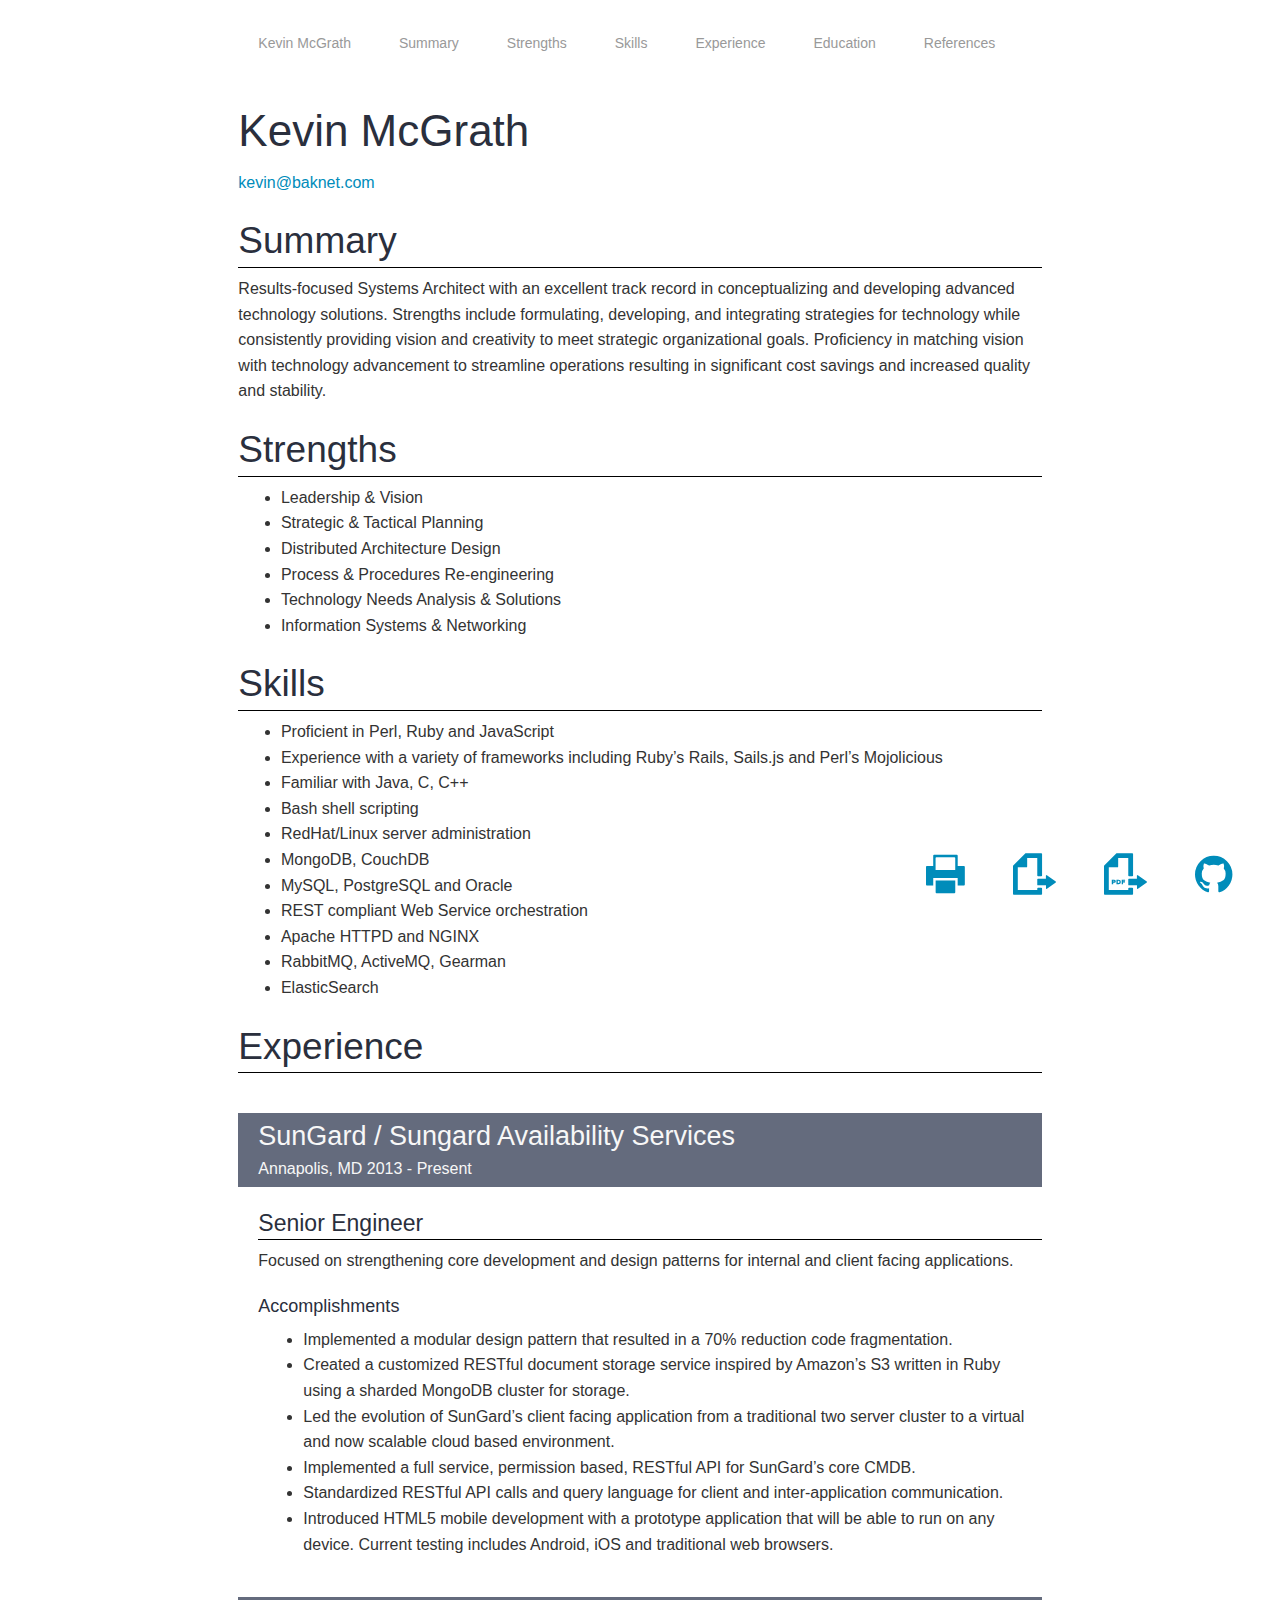
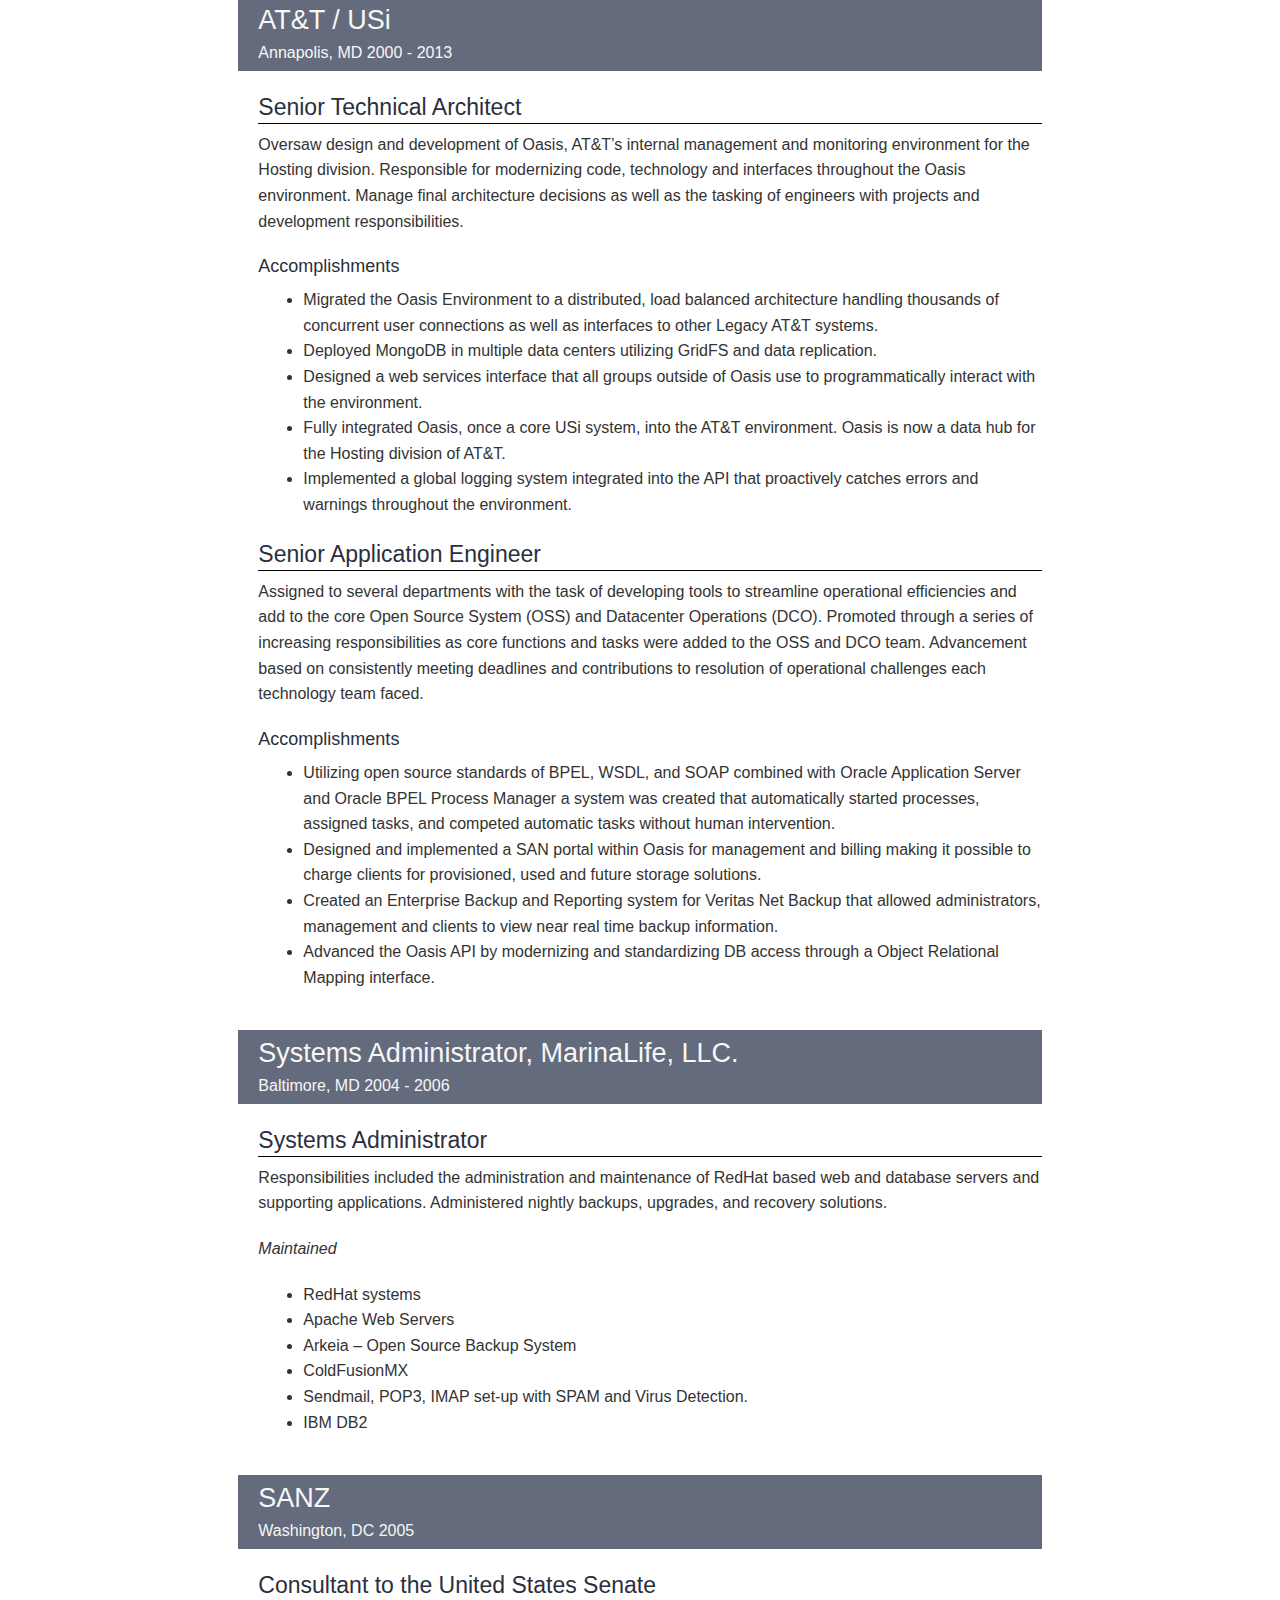
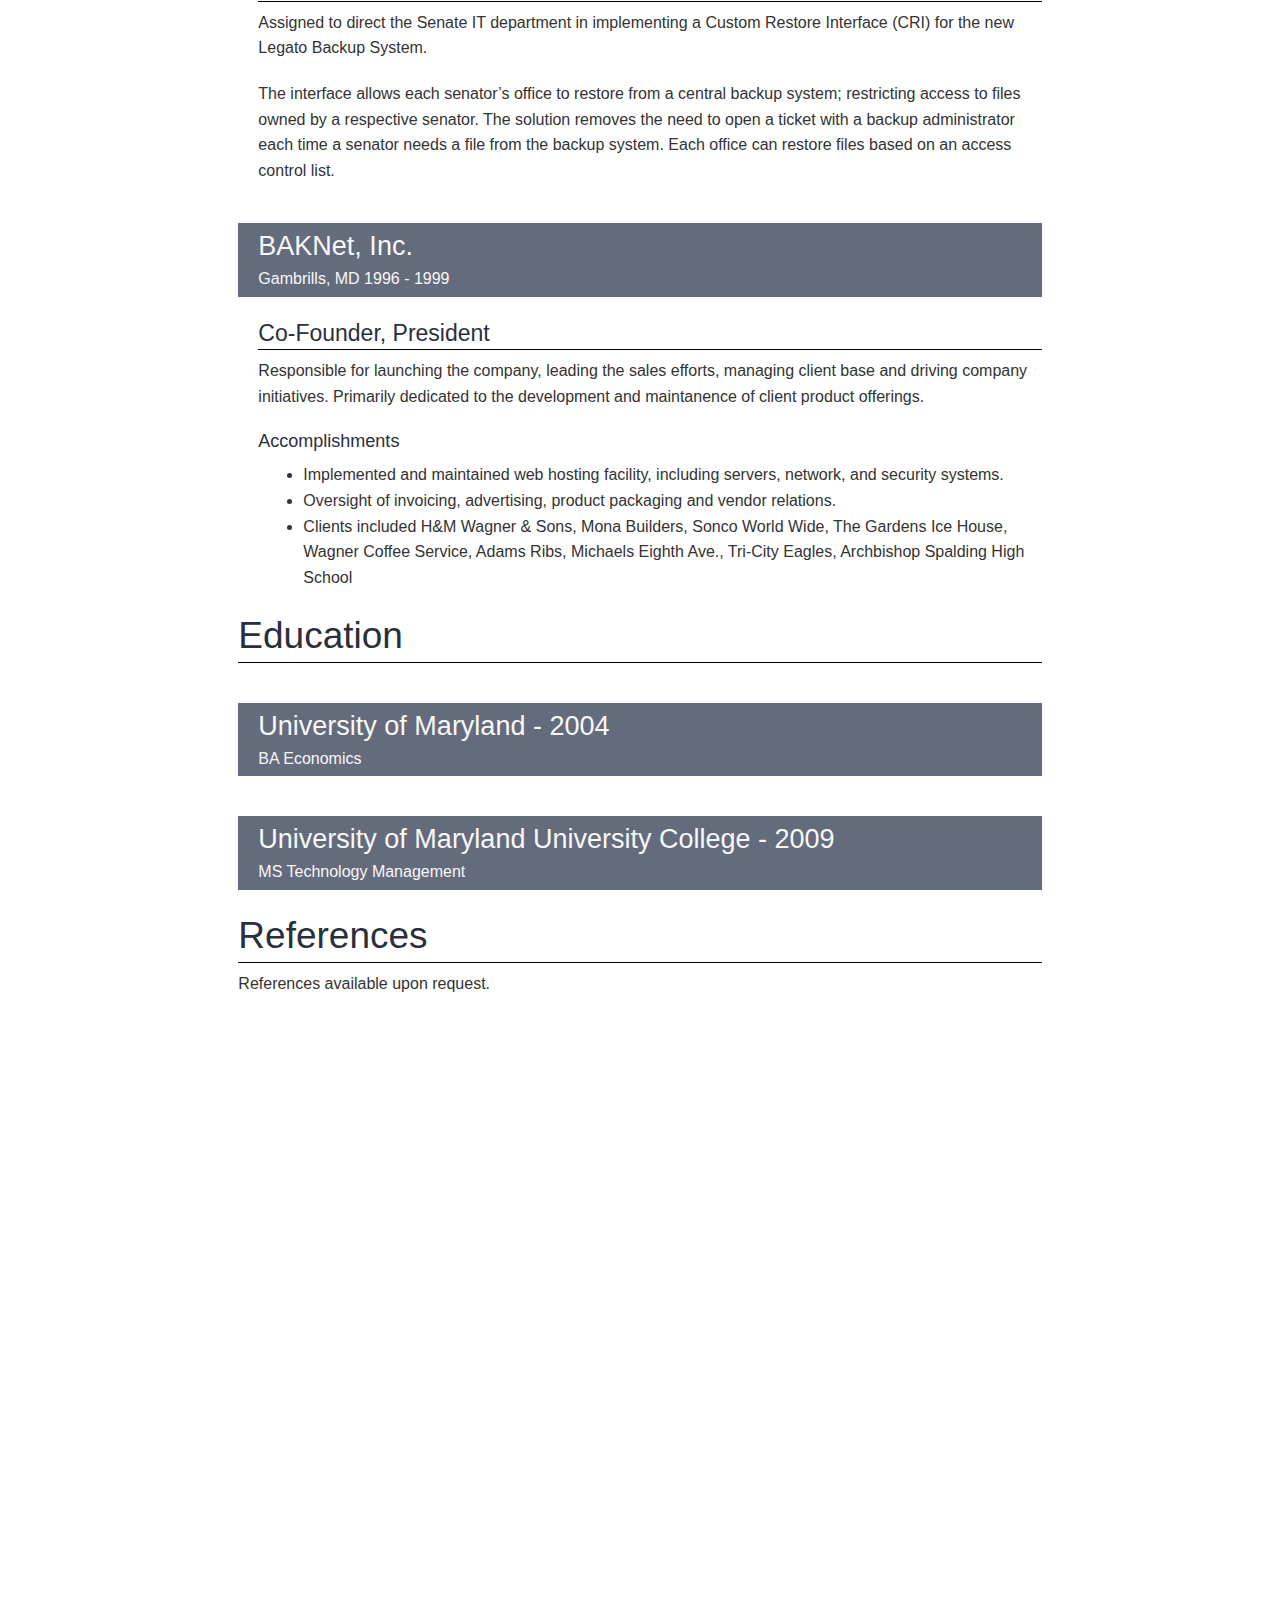
==== commit 8a52e1f9: "updating resume text" ====
--- a/index.html
+++ b/index.html
@@ -21,7 +21,7 @@
 
 <script type="text/template" id="template-app">
   <h1 id="kevin-mcgrath">Kevin McGrath</h1>
-<p><a href="&#109;&#x61;&#x69;&#108;&#x74;&#x6f;&#58;&#x6b;&#101;&#118;&#x69;&#110;&#64;&#x62;&#97;&#107;&#110;&#x65;&#116;&#46;&#99;&#x6f;&#109;">&#x6b;&#101;&#118;&#x69;&#110;&#64;&#x62;&#97;&#107;&#110;&#x65;&#116;&#46;&#99;&#x6f;&#109;</a></p>
+<p><a href="&#109;&#97;&#105;&#x6c;&#x74;&#x6f;&#x3a;&#x6b;&#x65;&#x76;&#105;&#x6e;&#64;&#x62;&#x61;&#107;&#x6e;&#x65;&#x74;&#46;&#x63;&#x6f;&#x6d;">&#x6b;&#x65;&#x76;&#105;&#x6e;&#64;&#x62;&#x61;&#107;&#x6e;&#x65;&#x74;&#46;&#x63;&#x6f;&#x6d;</a></p>
 <h2 id="summary">Summary</h2>
 <p>Results-focused Systems Architect with an excellent track record in conceptualizing and developing advanced technology solutions. Strengths include formulating, developing, and integrating strategies for technology while consistently providing vision and creativity to meet strategic organizational goals. Proficiency in matching vision with technology advancement to streamline operations resulting in significant cost savings and increased quality and stability.</p>
 <h2 id="strengths">Strengths</h2>
@@ -41,7 +41,7 @@
 <li>Bash shell scripting</li>
 <li>RedHat/Linux server administration</li>
 <li>MongoDB, CouchDB</li>
-<li>MySQL, Postgres and Oracle</li>
+<li>MySQL, PostgreSQL and Oracle</li>
 <li>REST compliant Web Service orchestration</li>
 <li>Apache HTTPD and NGINX</li>
 <li>RabbitMQ, ActiveMQ, Gearman</li>
@@ -56,9 +56,10 @@
 <ul>
 <li>Implemented a modular design pattern that resulted in a 70% reduction code fragmentation.</li>
 <li>Created a customized RESTful document storage service inspired by Amazon’s S3 written in Ruby using a sharded MongoDB cluster for storage.</li>
-<li>Led the evolution of SunGard’s client facing application from a traditional two server cluster to a virtualized and now scalable cloud based environment.</li>
+<li>Led the evolution of SunGard’s client facing application from a traditional two server cluster to a virtual and now scalable cloud based environment.</li>
 <li>Implemented a full service, permission based, RESTful API for SunGard’s core CMDB.</li>
-<li>Introduced HTML5 mobile development with a prototype application that will be able to run on any device.  Current testing includes Android and IOS devices only.</li>
+<li>Standardized RESTful API calls and query language for client and inter-application communication.</li>
+<li>Introduced HTML5 mobile development with a prototype application that will be able to run on any device.  Current testing includes Android, iOS and traditional web browsers.</li>
 </ul>
 <h3 id="at-t-usi">AT&amp;T / USi</h3>
 <p>Annapolis, MD 2000 - 2013</p>
@@ -76,7 +77,7 @@
 <p>Assigned to several departments with the task of developing tools to streamline operational efficiencies and add to the core Open Source System (OSS) and Datacenter Operations (DCO). Promoted through a series of increasing responsibilities as core functions and tasks were added to the OSS and DCO team. Advancement based on consistently meeting deadlines and contributions to resolution of operational challenges each technology team faced.</p>
 <h5 id="accomplishments">Accomplishments</h5>
 <ul>
-<li>Utilizing open source standards of BPEL, WSDL, and SOAP combined with Oracle Application Server and Oracle BPEL Process Manager a system was created that automatically started processes, assigned tasks, and competed scriptable work without human intervention.</li>
+<li>Utilizing open source standards of BPEL, WSDL, and SOAP combined with Oracle Application Server and Oracle BPEL Process Manager a system was created that automatically started processes, assigned tasks, and competed automatic tasks without human intervention.</li>
 <li>Designed and implemented a SAN portal within Oasis for management and billing making it possible to charge clients for provisioned, used and future storage solutions.</li>
 <li>Created an Enterprise Backup and Reporting system for Veritas Net Backup that allowed administrators, management and clients to view near real time backup information.</li>
 <li>Advanced the Oasis API by modernizing and standardizing DB access through a Object Relational Mapping interface.</li>
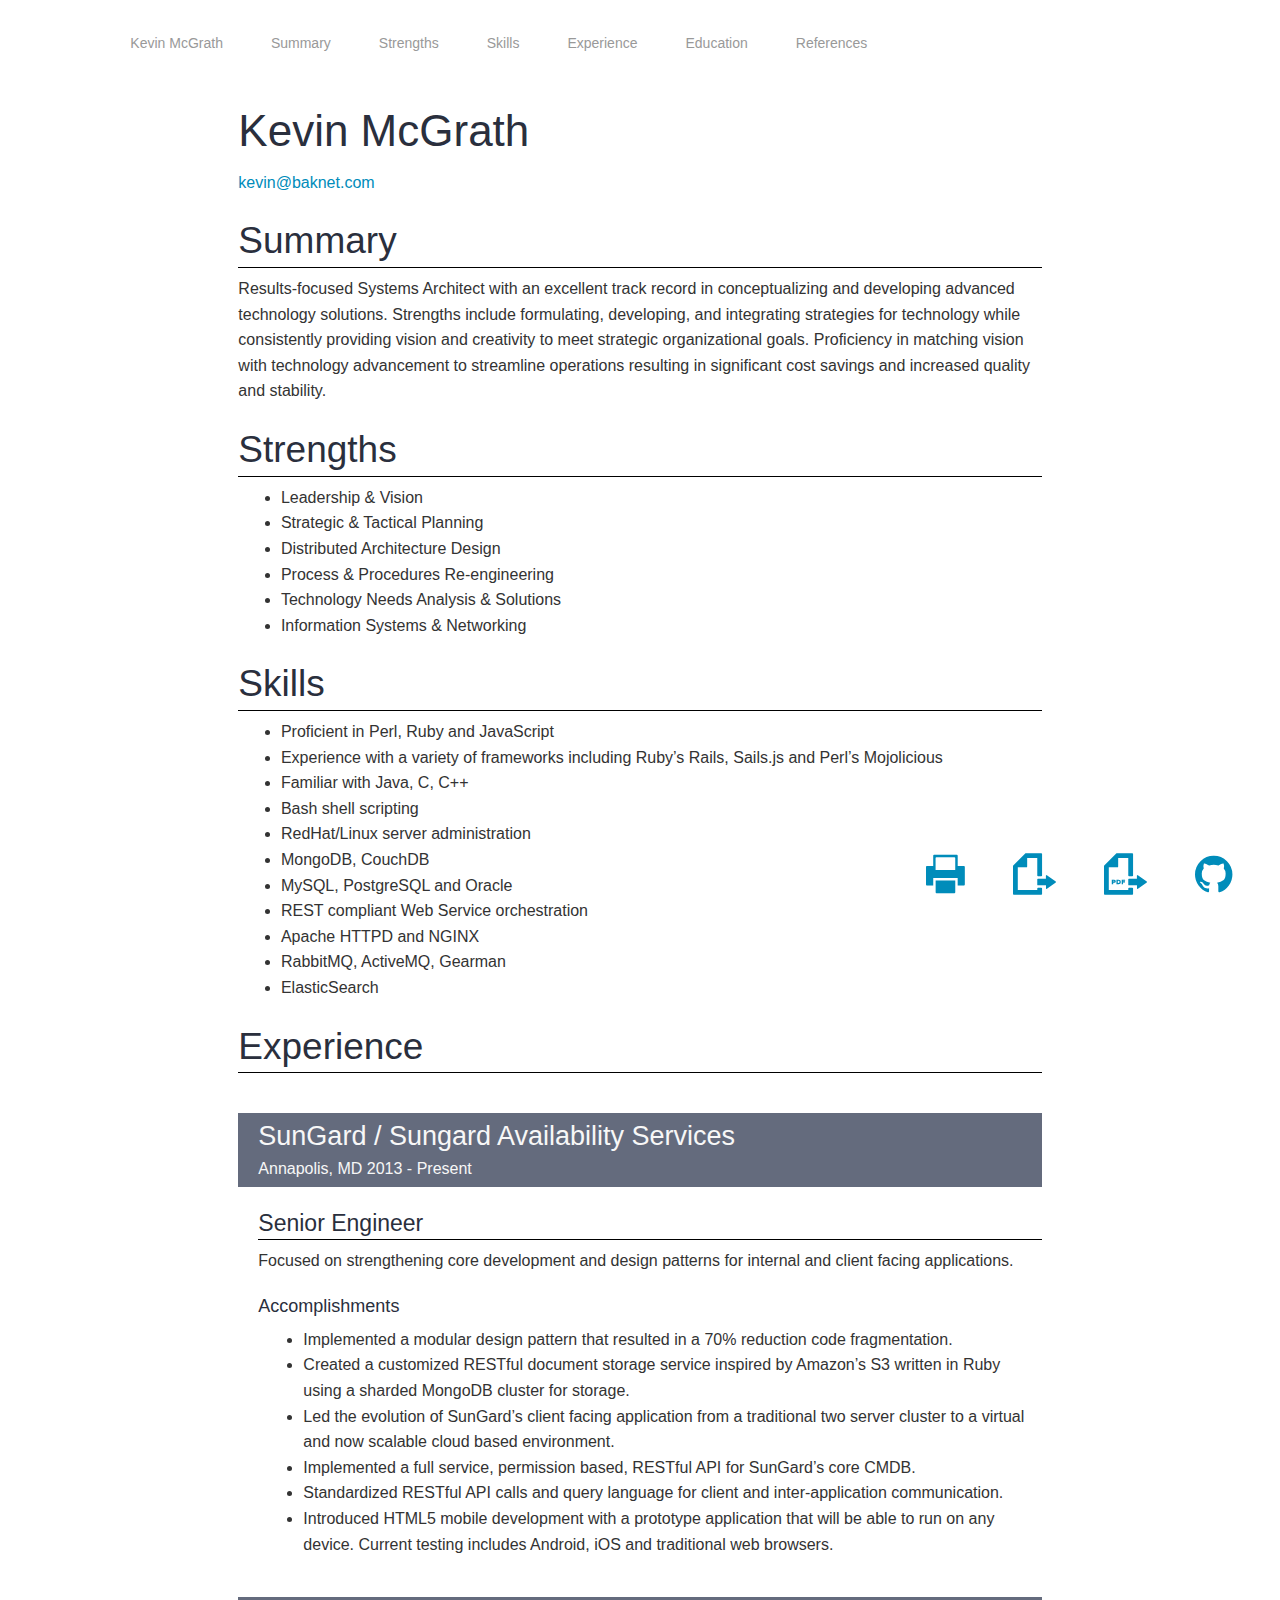
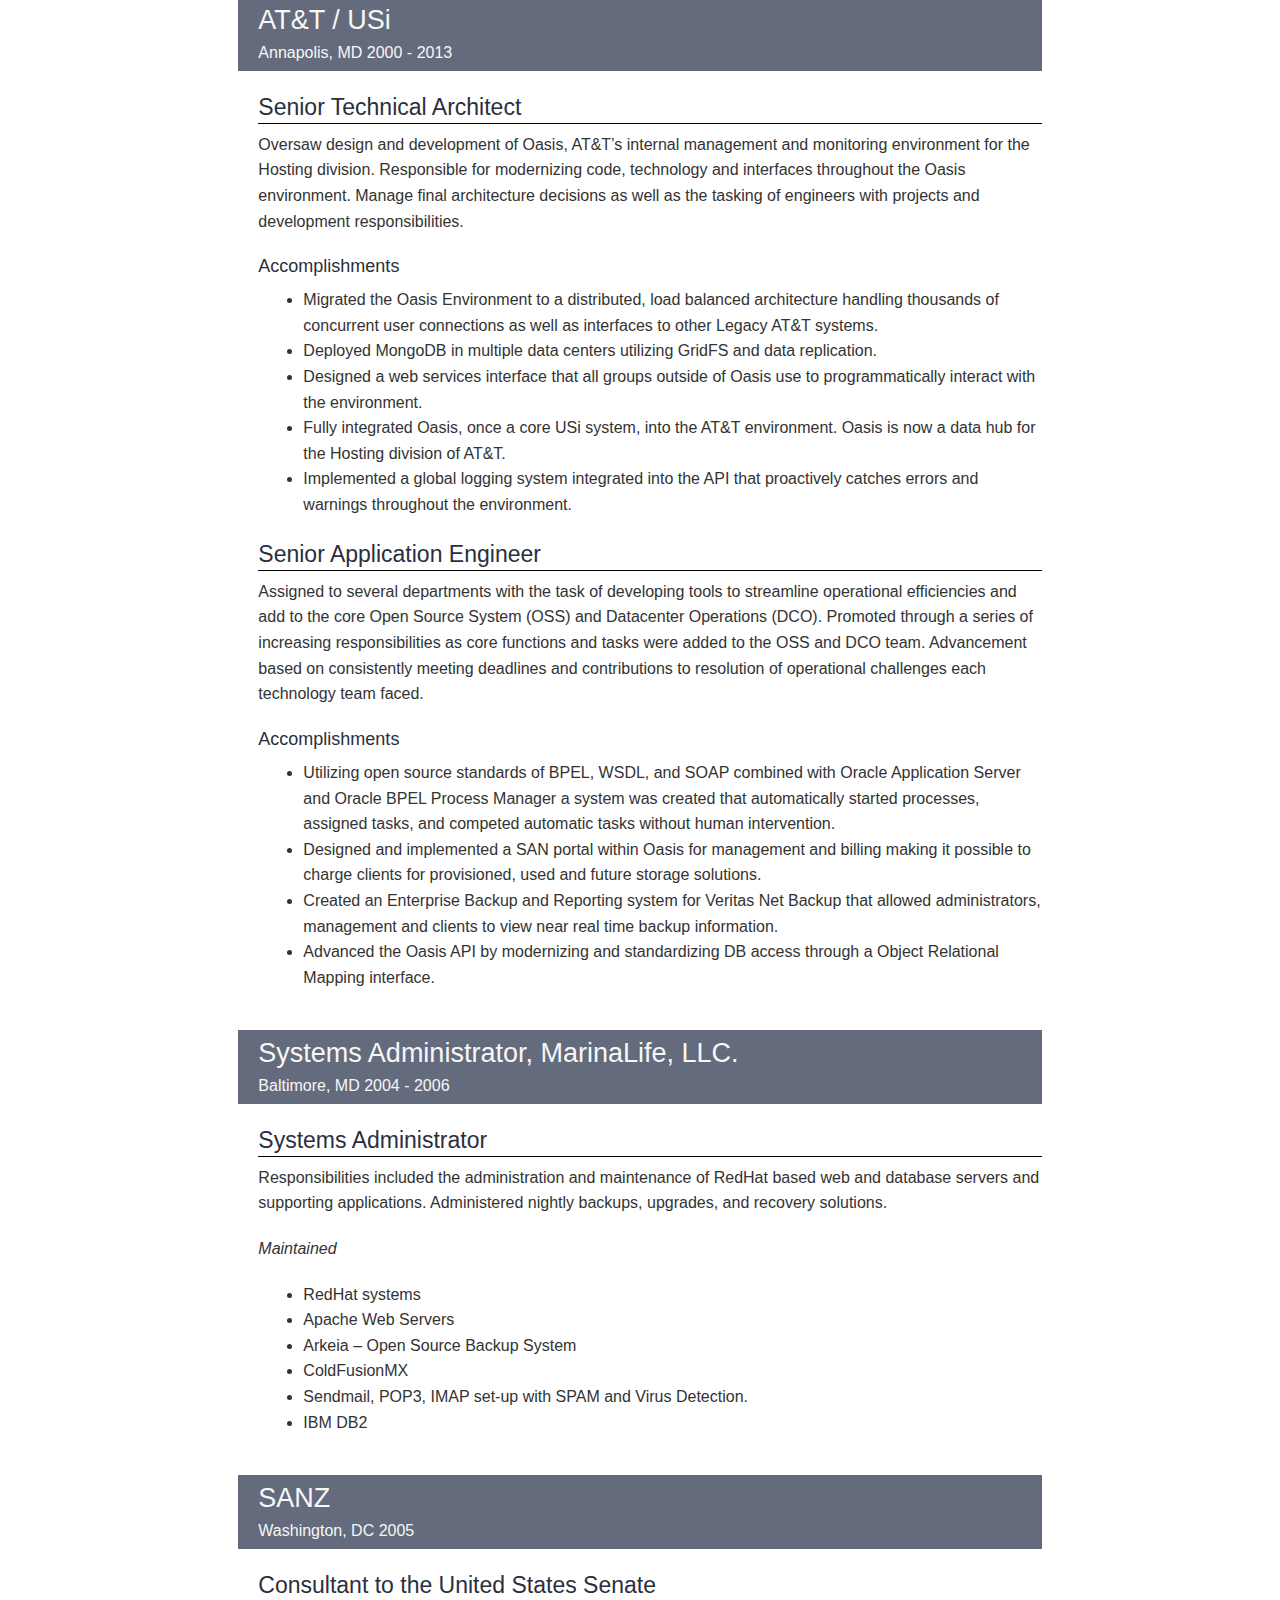
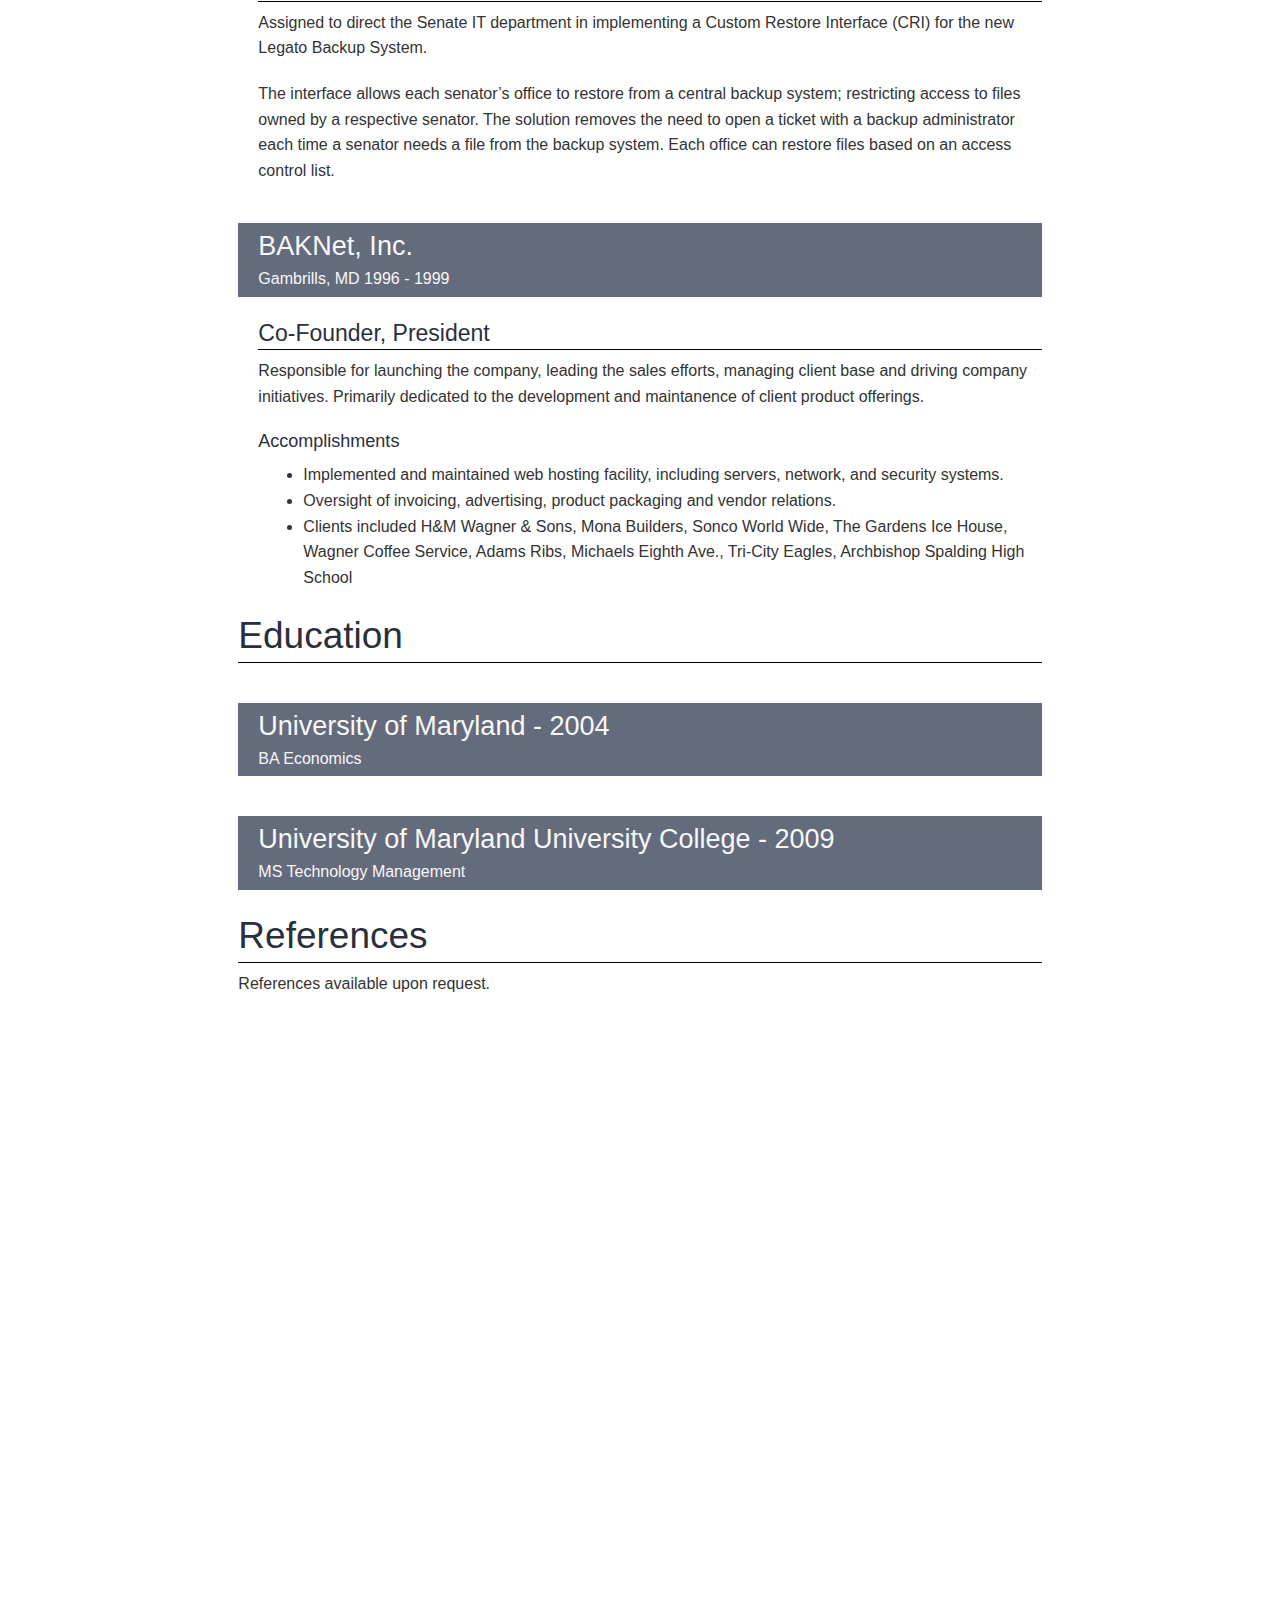
==== commit 3b540f73: "new build with nav-link resize" ====
--- a/index.html
+++ b/index.html
@@ -21,7 +21,7 @@
 
 <script type="text/template" id="template-app">
   <h1 id="kevin-mcgrath">Kevin McGrath</h1>
-<p><a href="&#109;&#97;&#105;&#x6c;&#x74;&#x6f;&#x3a;&#x6b;&#x65;&#x76;&#105;&#x6e;&#64;&#x62;&#x61;&#107;&#x6e;&#x65;&#x74;&#46;&#x63;&#x6f;&#x6d;">&#x6b;&#x65;&#x76;&#105;&#x6e;&#64;&#x62;&#x61;&#107;&#x6e;&#x65;&#x74;&#46;&#x63;&#x6f;&#x6d;</a></p>
+<p><a href="&#109;&#97;&#105;&#x6c;&#116;&#x6f;&#58;&#107;&#x65;&#118;&#105;&#110;&#64;&#x62;&#x61;&#107;&#x6e;&#101;&#x74;&#x2e;&#99;&#111;&#109;">&#107;&#x65;&#118;&#105;&#110;&#64;&#x62;&#x61;&#107;&#x6e;&#101;&#x74;&#x2e;&#99;&#111;&#109;</a></p>
 <h2 id="summary">Summary</h2>
 <p>Results-focused Systems Architect with an excellent track record in conceptualizing and developing advanced technology solutions. Strengths include formulating, developing, and integrating strategies for technology while consistently providing vision and creativity to meet strategic organizational goals. Proficiency in matching vision with technology advancement to streamline operations resulting in significant cost savings and increased quality and stability.</p>
 <h2 id="strengths">Strengths</h2>
--- a/styles/style.min.css
+++ b/styles/style.min.css
@@ -1 +1 @@
-article,aside,details,figcaption,figure,footer,header,hgroup,main,nav,section,summary{display:block}audio,canvas,video{display:inline-block}audio:not([controls]){display:none;height:0}[hidden],template{display:none}script{display:none!important}html{font-family:sans-serif;-ms-text-size-adjust:100%;-webkit-text-size-adjust:100%}a{background:0 0}a:focus{outline:thin dotted}a:active,a:hover{outline:0}abbr[title]{border-bottom:1px dotted}dfn{font-style:italic}hr{-moz-box-sizing:content-box;box-sizing:content-box}mark{background:#ff0;color:#000}code,kbd,pre,samp{font-family:monospace,serif;font-size:1em}pre{white-space:pre-wrap}q{quotes:"\201C" "\201D" "\2018" "\2019"}sub,sup{font-size:75%;line-height:0;position:relative;vertical-align:baseline}sup{top:-.5em}sub{bottom:-.25em}img{border:0}svg:not(:root){overflow:hidden}figure{margin:0}legend{border:0;padding:0}button,input,select,textarea{font-family:inherit;font-size:100%;margin:0}button,input{line-height:normal}button,select{text-transform:none}button,html input[type=button],input[type=reset],input[type=submit]{-webkit-appearance:button;cursor:pointer}button[disabled],html input[disabled]{cursor:default}input[type=checkbox],input[type=radio]{box-sizing:border-box;padding:0}input[type=search]::-webkit-search-cancel-button,input[type=search]::-webkit-search-decoration{-webkit-appearance:none}button::-moz-focus-inner,input::-moz-focus-inner{border:0;padding:0}textarea{overflow:auto;vertical-align:top}table{border-collapse:collapse;border-spacing:0}meta.foundation-version{font-family:"/5.1.0/"}meta.foundation-mq-small{font-family:"/only screen and (max-width: 40em)/";width:0}meta.foundation-mq-medium{font-family:"/only screen and (min-width:40.063em)/";width:40.063em}meta.foundation-mq-large{font-family:"/only screen and (min-width:64.063em)/";width:64.063em}meta.foundation-mq-xlarge{font-family:"/only screen and (min-width:90.063em)/";width:90.063em}meta.foundation-mq-xxlarge{font-family:"/only screen and (min-width:120.063em)/";width:120.063em}meta.foundation-data-attribute-namespace{font-family:false}body,html{height:100%}*,:after,:before{-moz-box-sizing:border-box;-webkit-box-sizing:border-box;box-sizing:border-box}body,html{font-size:100%}body{background:#fff;color:#333;padding:0;margin:0;font-family:"Helvetica Neue",Helvetica,Helvetica,Arial,sans-serif;font-weight:400;font-style:normal;line-height:1;position:relative;cursor:default}a:hover{cursor:pointer}embed,img,object{max-width:100%;height:auto}embed,object{height:100%}img{-ms-interpolation-mode:bicubic}#map_canvas embed,#map_canvas img,#map_canvas object,.map_canvas embed,.map_canvas img,.map_canvas object{max-width:none!important}.left{float:left!important}.right{float:right!important}.clearfix{*zoom:1}.clearfix:after,.clearfix:before{content:" ";display:table}.clearfix:after{clear:both}.hide{display:none}.antialiased{-webkit-font-smoothing:antialiased;-moz-osx-font-smoothing:grayscale}img{display:inline-block;vertical-align:middle}textarea{min-height:50px}select{width:100%}.row{width:100%;margin-left:auto;margin-right:auto;margin-top:0;margin-bottom:0;max-width:62.5rem;*zoom:1}.row:after,.row:before{content:" ";display:table}.row:after{clear:both}.row.collapse>.column,.row.collapse>.columns{padding-left:0;padding-right:0;float:left}.row.collapse .row{margin-left:0;margin-right:0}.row .row{width:auto;margin-left:-.9375rem;margin-right:-.9375rem;margin-top:0;margin-bottom:0;max-width:none;*zoom:1}.row .row:after,.row .row:before{content:" ";display:table}.row .row:after{clear:both}.row .row.collapse{width:auto;margin:0;max-width:none;*zoom:1}.row .row.collapse:after,.row .row.collapse:before{content:" ";display:table}.row .row.collapse:after{clear:both}.column,.columns{padding-left:.9375rem;padding-right:.9375rem;width:100%;float:left}@media only screen{.column.small-centered,.columns.small-centered{margin-left:auto;margin-right:auto;float:none}.column.small-uncentered,.columns.small-uncentered{margin-left:0;margin-right:0;float:left}.column.small-uncentered.opposite,.columns.small-uncentered.opposite{float:right}.small-push-0{left:0;right:auto}.small-pull-0{right:0;left:auto}.small-push-1{left:8.33333%;right:auto}.small-pull-1{right:8.33333%;left:auto}.small-push-2{left:16.66667%;right:auto}.small-pull-2{right:16.66667%;left:auto}.small-push-3{left:25%;right:auto}.small-pull-3{right:25%;left:auto}.small-push-4{left:33.33333%;right:auto}.small-pull-4{right:33.33333%;left:auto}.small-push-5{left:41.66667%;right:auto}.small-pull-5{right:41.66667%;left:auto}.small-push-6{left:50%;right:auto}.small-pull-6{right:50%;left:auto}.small-push-7{left:58.33333%;right:auto}.small-pull-7{right:58.33333%;left:auto}.small-push-8{left:66.66667%;right:auto}.small-pull-8{right:66.66667%;left:auto}.small-push-9{left:75%;right:auto}.small-pull-9{right:75%;left:auto}.small-push-10{left:83.33333%;right:auto}.small-pull-10{right:83.33333%;left:auto}.small-push-11{left:91.66667%;right:auto}.small-pull-11{right:91.66667%;left:auto}.column,.columns{position:relative;padding-left:.9375rem;padding-right:.9375rem;float:left}.small-1{width:8.33333%}.small-2{width:16.66667%}.small-3{width:25%}.small-4{width:33.33333%}.small-5{width:41.66667%}.small-6{width:50%}.small-7{width:58.33333%}.small-8{width:66.66667%}.small-9{width:75%}.small-10{width:83.33333%}.small-11{width:91.66667%}.small-12{width:100%}[class*=column]+[class*=column]:last-child{float:right}[class*=column]+[class*=column].end{float:left}.small-offset-0{margin-left:0!important}.small-offset-1{margin-left:8.33333%!important}.small-offset-2{margin-left:16.66667%!important}.small-offset-3{margin-left:25%!important}.small-offset-4{margin-left:33.33333%!important}.small-offset-5{margin-left:41.66667%!important}.small-offset-6{margin-left:50%!important}.small-offset-7{margin-left:58.33333%!important}.small-offset-8{margin-left:66.66667%!important}.small-offset-9{margin-left:75%!important}.small-offset-10{margin-left:83.33333%!important}.small-offset-11{margin-left:91.66667%!important}.small-reset-order{margin-left:0;margin-right:0;left:auto;right:auto;float:left}}@media only screen and (min-width:40.063em){.column.medium-centered,.columns.medium-centered{margin-left:auto;margin-right:auto;float:none}.column.medium-uncentered,.columns.medium-uncentered{margin-left:0;margin-right:0;float:left}.column.medium-uncentered.opposite,.columns.medium-uncentered.opposite{float:right}.medium-push-0{left:0;right:auto}.medium-pull-0{right:0;left:auto}.medium-push-1{left:8.33333%;right:auto}.medium-pull-1{right:8.33333%;left:auto}.medium-push-2{left:16.66667%;right:auto}.medium-pull-2{right:16.66667%;left:auto}.medium-push-3{left:25%;right:auto}.medium-pull-3{right:25%;left:auto}.medium-push-4{left:33.33333%;right:auto}.medium-pull-4{right:33.33333%;left:auto}.medium-push-5{left:41.66667%;right:auto}.medium-pull-5{right:41.66667%;left:auto}.medium-push-6{left:50%;right:auto}.medium-pull-6{right:50%;left:auto}.medium-push-7{left:58.33333%;right:auto}.medium-pull-7{right:58.33333%;left:auto}.medium-push-8{left:66.66667%;right:auto}.medium-pull-8{right:66.66667%;left:auto}.medium-push-9{left:75%;right:auto}.medium-pull-9{right:75%;left:auto}.medium-push-10{left:83.33333%;right:auto}.medium-pull-10{right:83.33333%;left:auto}.medium-push-11{left:91.66667%;right:auto}.medium-pull-11{right:91.66667%;left:auto}.column,.columns{position:relative;padding-left:.9375rem;padding-right:.9375rem;float:left}.medium-1{width:8.33333%}.medium-2{width:16.66667%}.medium-3{width:25%}.medium-4{width:33.33333%}.medium-5{width:41.66667%}.medium-6{width:50%}.medium-7{width:58.33333%}.medium-8{width:66.66667%}.medium-9{width:75%}.medium-10{width:83.33333%}.medium-11{width:91.66667%}.medium-12{width:100%}[class*=column]+[class*=column]:last-child{float:right}[class*=column]+[class*=column].end{float:left}.medium-offset-0{margin-left:0!important}.medium-offset-1{margin-left:8.33333%!important}.medium-offset-2{margin-left:16.66667%!important}.medium-offset-3{margin-left:25%!important}.medium-offset-4{margin-left:33.33333%!important}.medium-offset-5{margin-left:41.66667%!important}.medium-offset-6{margin-left:50%!important}.medium-offset-7{margin-left:58.33333%!important}.medium-offset-8{margin-left:66.66667%!important}.medium-offset-9{margin-left:75%!important}.medium-offset-10{margin-left:83.33333%!important}.medium-offset-11{margin-left:91.66667%!important}.medium-reset-order{margin-left:0;margin-right:0;left:auto;right:auto;float:left}.push-0{left:0;right:auto}.pull-0{right:0;left:auto}.push-1{left:8.33333%;right:auto}.pull-1{right:8.33333%;left:auto}.push-2{left:16.66667%;right:auto}.pull-2{right:16.66667%;left:auto}.push-3{left:25%;right:auto}.pull-3{right:25%;left:auto}.push-4{left:33.33333%;right:auto}.pull-4{right:33.33333%;left:auto}.push-5{left:41.66667%;right:auto}.pull-5{right:41.66667%;left:auto}.push-6{left:50%;right:auto}.pull-6{right:50%;left:auto}.push-7{left:58.33333%;right:auto}.pull-7{right:58.33333%;left:auto}.push-8{left:66.66667%;right:auto}.pull-8{right:66.66667%;left:auto}.push-9{left:75%;right:auto}.pull-9{right:75%;left:auto}.push-10{left:83.33333%;right:auto}.pull-10{right:83.33333%;left:auto}.push-11{left:91.66667%;right:auto}.pull-11{right:91.66667%;left:auto}}@media only screen and (min-width:64.063em){.column.large-centered,.columns.large-centered{margin-left:auto;margin-right:auto;float:none}.column.large-uncentered,.columns.large-uncentered{margin-left:0;margin-right:0;float:left}.column.large-uncentered.opposite,.columns.large-uncentered.opposite{float:right}.large-push-0{left:0;right:auto}.large-pull-0{right:0;left:auto}.large-push-1{left:8.33333%;right:auto}.large-pull-1{right:8.33333%;left:auto}.large-push-2{left:16.66667%;right:auto}.large-pull-2{right:16.66667%;left:auto}.large-push-3{left:25%;right:auto}.large-pull-3{right:25%;left:auto}.large-push-4{left:33.33333%;right:auto}.large-pull-4{right:33.33333%;left:auto}.large-push-5{left:41.66667%;right:auto}.large-pull-5{right:41.66667%;left:auto}.large-push-6{left:50%;right:auto}.large-pull-6{right:50%;left:auto}.large-push-7{left:58.33333%;right:auto}.large-pull-7{right:58.33333%;left:auto}.large-push-8{left:66.66667%;right:auto}.large-pull-8{right:66.66667%;left:auto}.large-push-9{left:75%;right:auto}.large-pull-9{right:75%;left:auto}.large-push-10{left:83.33333%;right:auto}.large-pull-10{right:83.33333%;left:auto}.large-push-11{left:91.66667%;right:auto}.large-pull-11{right:91.66667%;left:auto}.column,.columns{position:relative;padding-left:.9375rem;padding-right:.9375rem;float:left}.large-1{width:8.33333%}.large-2{width:16.66667%}.large-3{width:25%}.large-4{width:33.33333%}.large-5{width:41.66667%}.large-6{width:50%}.large-7{width:58.33333%}.large-8{width:66.66667%}.large-9{width:75%}.large-10{width:83.33333%}.large-11{width:91.66667%}.large-12{width:100%}[class*=column]+[class*=column]:last-child{float:right}[class*=column]+[class*=column].end{float:left}.large-offset-0{margin-left:0!important}.large-offset-1{margin-left:8.33333%!important}.large-offset-2{margin-left:16.66667%!important}.large-offset-3{margin-left:25%!important}.large-offset-4{margin-left:33.33333%!important}.large-offset-5{margin-left:41.66667%!important}.large-offset-6{margin-left:50%!important}.large-offset-7{margin-left:58.33333%!important}.large-offset-8{margin-left:66.66667%!important}.large-offset-9{margin-left:75%!important}.large-offset-10{margin-left:83.33333%!important}.large-offset-11{margin-left:91.66667%!important}.large-reset-order{margin-left:0;margin-right:0;left:auto;right:auto;float:left}.push-0{left:0;right:auto}.pull-0{right:0;left:auto}.push-1{left:8.33333%;right:auto}.pull-1{right:8.33333%;left:auto}.push-2{left:16.66667%;right:auto}.pull-2{right:16.66667%;left:auto}.push-3{left:25%;right:auto}.pull-3{right:25%;left:auto}.push-4{left:33.33333%;right:auto}.pull-4{right:33.33333%;left:auto}.push-5{left:41.66667%;right:auto}.pull-5{right:41.66667%;left:auto}.push-6{left:50%;right:auto}.pull-6{right:50%;left:auto}.push-7{left:58.33333%;right:auto}.pull-7{right:58.33333%;left:auto}.push-8{left:66.66667%;right:auto}.pull-8{right:66.66667%;left:auto}.push-9{left:75%;right:auto}.pull-9{right:75%;left:auto}.push-10{left:83.33333%;right:auto}.pull-10{right:83.33333%;left:auto}.push-11{left:91.66667%;right:auto}.pull-11{right:91.66667%;left:auto}}.accordion{*zoom:1;margin-bottom:0}.accordion:after,.accordion:before{content:" ";display:table}.accordion:after{clear:both}.accordion dd{display:block;margin-bottom:0!important}.accordion dd.active a{background:#e8e8e8}.accordion dd>a{background:#efefef;color:#222;padding:1rem;display:block;font-family:"Helvetica Neue",Helvetica,Helvetica,Arial,sans-serif;font-size:1rem}.accordion dd>a:hover{background:#e3e3e3}.accordion .content{display:none;padding:.9375rem}.accordion .content.active{display:block;background:#fff}.alert-box{border-style:solid;border-width:1px;display:block;font-weight:400;margin-bottom:1.25rem;position:relative;padding:.875rem 1.5rem .875rem .875rem;font-size:.8125rem;background-color:#008cba;border-color:#0078a0;color:#fff}.alert-box .close{font-size:1.375rem;padding:9px 6px 4px;line-height:0;position:absolute;top:50%;margin-top:-.6875rem;right:.25rem;color:#333;opacity:.3}.alert-box .close:focus,.alert-box .close:hover{opacity:.5}.alert-box.radius{-webkit-border-radius:3px;border-radius:3px}.alert-box.round{-webkit-border-radius:1000px;border-radius:1000px}.alert-box.success{background-color:#43ac6a;border-color:#3a945b;color:#fff}.alert-box.alert{background-color:#f04124;border-color:#de2d0f;color:#fff}.alert-box.secondary{background-color:#e7e7e7;border-color:#c7c7c7;color:#4f4f4f}.alert-box.warning{background-color:#f08a24;border-color:#de770f;color:#fff}.alert-box.info{background-color:#a0d3e8;border-color:#74bfdd;color:#4f4f4f}[class*=block-grid-]{display:block;padding:0;margin:0 -.625rem;*zoom:1}[class*=block-grid-]:after,[class*=block-grid-]:before{content:" ";display:table}[class*=block-grid-]:after{clear:both}[class*=block-grid-]>li{display:block;height:auto;float:left;padding:0 .625rem 1.25rem}@media only screen{.small-block-grid-1>li{width:100%;list-style:none}.small-block-grid-1>li:nth-of-type(n){clear:none}.small-block-grid-1>li:nth-of-type(1n+1){clear:both}.small-block-grid-2>li{width:50%;list-style:none}.small-block-grid-2>li:nth-of-type(n){clear:none}.small-block-grid-2>li:nth-of-type(2n+1){clear:both}.small-block-grid-3>li{width:33.33333%;list-style:none}.small-block-grid-3>li:nth-of-type(n){clear:none}.small-block-grid-3>li:nth-of-type(3n+1){clear:both}.small-block-grid-4>li{width:25%;list-style:none}.small-block-grid-4>li:nth-of-type(n){clear:none}.small-block-grid-4>li:nth-of-type(4n+1){clear:both}.small-block-grid-5>li{width:20%;list-style:none}.small-block-grid-5>li:nth-of-type(n){clear:none}.small-block-grid-5>li:nth-of-type(5n+1){clear:both}.small-block-grid-6>li{width:16.66667%;list-style:none}.small-block-grid-6>li:nth-of-type(n){clear:none}.small-block-grid-6>li:nth-of-type(6n+1){clear:both}.small-block-grid-7>li{width:14.28571%;list-style:none}.small-block-grid-7>li:nth-of-type(n){clear:none}.small-block-grid-7>li:nth-of-type(7n+1){clear:both}.small-block-grid-8>li{width:12.5%;list-style:none}.small-block-grid-8>li:nth-of-type(n){clear:none}.small-block-grid-8>li:nth-of-type(8n+1){clear:both}.small-block-grid-9>li{width:11.11111%;list-style:none}.small-block-grid-9>li:nth-of-type(n){clear:none}.small-block-grid-9>li:nth-of-type(9n+1){clear:both}.small-block-grid-10>li{width:10%;list-style:none}.small-block-grid-10>li:nth-of-type(n){clear:none}.small-block-grid-10>li:nth-of-type(10n+1){clear:both}.small-block-grid-11>li{width:9.09091%;list-style:none}.small-block-grid-11>li:nth-of-type(n){clear:none}.small-block-grid-11>li:nth-of-type(11n+1){clear:both}.small-block-grid-12>li{width:8.33333%;list-style:none}.small-block-grid-12>li:nth-of-type(n){clear:none}.small-block-grid-12>li:nth-of-type(12n+1){clear:both}}@media only screen and (min-width:40.063em){.medium-block-grid-1>li{width:100%;list-style:none}.medium-block-grid-1>li:nth-of-type(n){clear:none}.medium-block-grid-1>li:nth-of-type(1n+1){clear:both}.medium-block-grid-2>li{width:50%;list-style:none}.medium-block-grid-2>li:nth-of-type(n){clear:none}.medium-block-grid-2>li:nth-of-type(2n+1){clear:both}.medium-block-grid-3>li{width:33.33333%;list-style:none}.medium-block-grid-3>li:nth-of-type(n){clear:none}.medium-block-grid-3>li:nth-of-type(3n+1){clear:both}.medium-block-grid-4>li{width:25%;list-style:none}.medium-block-grid-4>li:nth-of-type(n){clear:none}.medium-block-grid-4>li:nth-of-type(4n+1){clear:both}.medium-block-grid-5>li{width:20%;list-style:none}.medium-block-grid-5>li:nth-of-type(n){clear:none}.medium-block-grid-5>li:nth-of-type(5n+1){clear:both}.medium-block-grid-6>li{width:16.66667%;list-style:none}.medium-block-grid-6>li:nth-of-type(n){clear:none}.medium-block-grid-6>li:nth-of-type(6n+1){clear:both}.medium-block-grid-7>li{width:14.28571%;list-style:none}.medium-block-grid-7>li:nth-of-type(n){clear:none}.medium-block-grid-7>li:nth-of-type(7n+1){clear:both}.medium-block-grid-8>li{width:12.5%;list-style:none}.medium-block-grid-8>li:nth-of-type(n){clear:none}.medium-block-grid-8>li:nth-of-type(8n+1){clear:both}.medium-block-grid-9>li{width:11.11111%;list-style:none}.medium-block-grid-9>li:nth-of-type(n){clear:none}.medium-block-grid-9>li:nth-of-type(9n+1){clear:both}.medium-block-grid-10>li{width:10%;list-style:none}.medium-block-grid-10>li:nth-of-type(n){clear:none}.medium-block-grid-10>li:nth-of-type(10n+1){clear:both}.medium-block-grid-11>li{width:9.09091%;list-style:none}.medium-block-grid-11>li:nth-of-type(n){clear:none}.medium-block-grid-11>li:nth-of-type(11n+1){clear:both}.medium-block-grid-12>li{width:8.33333%;list-style:none}.medium-block-grid-12>li:nth-of-type(n){clear:none}.medium-block-grid-12>li:nth-of-type(12n+1){clear:both}}@media only screen and (min-width:64.063em){.large-block-grid-1>li{width:100%;list-style:none}.large-block-grid-1>li:nth-of-type(n){clear:none}.large-block-grid-1>li:nth-of-type(1n+1){clear:both}.large-block-grid-2>li{width:50%;list-style:none}.large-block-grid-2>li:nth-of-type(n){clear:none}.large-block-grid-2>li:nth-of-type(2n+1){clear:both}.large-block-grid-3>li{width:33.33333%;list-style:none}.large-block-grid-3>li:nth-of-type(n){clear:none}.large-block-grid-3>li:nth-of-type(3n+1){clear:both}.large-block-grid-4>li{width:25%;list-style:none}.large-block-grid-4>li:nth-of-type(n){clear:none}.large-block-grid-4>li:nth-of-type(4n+1){clear:both}.large-block-grid-5>li{width:20%;list-style:none}.large-block-grid-5>li:nth-of-type(n){clear:none}.large-block-grid-5>li:nth-of-type(5n+1){clear:both}.large-block-grid-6>li{width:16.66667%;list-style:none}.large-block-grid-6>li:nth-of-type(n){clear:none}.large-block-grid-6>li:nth-of-type(6n+1){clear:both}.large-block-grid-7>li{width:14.28571%;list-style:none}.large-block-grid-7>li:nth-of-type(n){clear:none}.large-block-grid-7>li:nth-of-type(7n+1){clear:both}.large-block-grid-8>li{width:12.5%;list-style:none}.large-block-grid-8>li:nth-of-type(n){clear:none}.large-block-grid-8>li:nth-of-type(8n+1){clear:both}.large-block-grid-9>li{width:11.11111%;list-style:none}.large-block-grid-9>li:nth-of-type(n){clear:none}.large-block-grid-9>li:nth-of-type(9n+1){clear:both}.large-block-grid-10>li{width:10%;list-style:none}.large-block-grid-10>li:nth-of-type(n){clear:none}.large-block-grid-10>li:nth-of-type(10n+1){clear:both}.large-block-grid-11>li{width:9.09091%;list-style:none}.large-block-grid-11>li:nth-of-type(n){clear:none}.large-block-grid-11>li:nth-of-type(11n+1){clear:both}.large-block-grid-12>li{width:8.33333%;list-style:none}.large-block-grid-12>li:nth-of-type(n){clear:none}.large-block-grid-12>li:nth-of-type(12n+1){clear:both}}.breadcrumbs{display:block;padding:.5625rem .875rem;overflow:hidden;margin-left:0;list-style:none;border-style:solid;border-width:1px;background-color:#f4f4f4;border-color:#dcdcdc;-webkit-border-radius:3px;border-radius:3px}.breadcrumbs>*{margin:0;float:left;font-size:.6875rem;text-transform:uppercase}.breadcrumbs>:focus a,.breadcrumbs>:hover a{text-decoration:underline}.breadcrumbs>* a,.breadcrumbs>* span{text-transform:uppercase;color:#008cba}.breadcrumbs>.current,.breadcrumbs>.current a{cursor:default;color:#333}.breadcrumbs>.current:focus,.breadcrumbs>.current:focus a,.breadcrumbs>.current:hover,.breadcrumbs>.current:hover a{text-decoration:none}.breadcrumbs>.unavailable,.breadcrumbs>.unavailable a{color:#999}.breadcrumbs>.unavailable a:focus,.breadcrumbs>.unavailable:focus,.breadcrumbs>.unavailable:hover,.breadcrumbs>.unavailable:hover a{text-decoration:none;color:#999;cursor:default}.breadcrumbs>:before{content:"/";color:#aaa;margin:0 .75rem;position:relative;top:1px}.breadcrumbs>:first-child:before{content:" ";margin:0}.button,button{cursor:pointer;font-family:"Helvetica Neue",Helvetica,Helvetica,Arial,sans-serif;line-height:normal;margin:0 0 1.25rem;position:relative;text-decoration:none;text-align:center;display:inline-block;padding-right:2rem;padding-left:2rem;font-size:1rem;background-color:#008cba;color:#fff;-webkit-transition:background-color 300ms ease-out;-moz-transition:background-color 300ms ease-out;transition:background-color 300ms ease-out;padding-top:1.0625rem;padding-bottom:1rem;-webkit-appearance:none;border:0;font-weight:400!important}.button:focus,.button:hover,button:focus,button:hover{background-color:#007095;color:#fff}.button.secondary,button.secondary{background-color:#e7e7e7;border-color:#b9b9b9;color:#333}.button.secondary:focus,.button.secondary:hover,button.secondary:focus,button.secondary:hover{background-color:#b9b9b9;color:#333}.button.success,button.success{background-color:#43ac6a;border-color:#368a55;color:#fff}.button.success:focus,.button.success:hover,button.success:focus,button.success:hover{background-color:#368a55;color:#fff}.button.alert,button.alert{background-color:#f04124;border-color:#cf2a0e;color:#fff}.button.alert:focus,.button.alert:hover,button.alert:focus,button.alert:hover{background-color:#cf2a0e;color:#fff}.button.large,button.large{padding-top:1.125rem;padding-right:2.25rem;padding-bottom:1.1875rem;padding-left:2.25rem;font-size:1.25rem}.button.small,button.small{padding-top:.875rem;padding-right:1.75rem;padding-bottom:.9375rem;padding-left:1.75rem;font-size:.8125rem}.button.tiny,button.tiny{padding-top:.625rem;padding-right:1.25rem;padding-bottom:.6875rem;padding-left:1.25rem;font-size:.6875rem}.button.expand,button.expand{padding-right:0;padding-left:0;width:100%}.button.left-align,button.left-align{text-align:left;text-indent:.75rem}.button.right-align,button.right-align{text-align:right;padding-right:.75rem}.button.radius,button.radius{-webkit-border-radius:3px;border-radius:3px}.button.round,button.round{-webkit-border-radius:1000px;border-radius:1000px}.button.disabled,.button[disabled],button.disabled,button[disabled]{background-color:#008cba;border-color:#007095;color:#fff;cursor:default;opacity:.7;-webkit-box-shadow:none;box-shadow:none}.button.disabled:focus,.button.disabled:hover,.button[disabled]:focus,.button[disabled]:hover,button.disabled:focus,button.disabled:hover,button[disabled]:focus,button[disabled]:hover{color:#fff;background-color:#008cba}.button.disabled.secondary,.button[disabled].secondary,button.disabled.secondary,button[disabled].secondary{background-color:#e7e7e7;border-color:#b9b9b9;color:#333;cursor:default;opacity:.7;-webkit-box-shadow:none;box-shadow:none}.button.disabled.secondary:focus,.button.disabled.secondary:hover,.button[disabled].secondary:focus,.button[disabled].secondary:hover,button.disabled.secondary:focus,button.disabled.secondary:hover,button[disabled].secondary:focus,button[disabled].secondary:hover{color:#333;background-color:#e7e7e7}.button.disabled.success,.button[disabled].success,button.disabled.success,button[disabled].success{background-color:#43ac6a;border-color:#368a55;color:#fff;cursor:default;opacity:.7;-webkit-box-shadow:none;box-shadow:none}.button.disabled.success:focus,.button.disabled.success:hover,.button[disabled].success:focus,.button[disabled].success:hover,button.disabled.success:focus,button.disabled.success:hover,button[disabled].success:focus,button[disabled].success:hover{color:#fff;background-color:#43ac6a}.button.disabled.alert,.button[disabled].alert,button.disabled.alert,button[disabled].alert{background-color:#f04124;border-color:#cf2a0e;color:#fff;cursor:default;opacity:.7;-webkit-box-shadow:none;box-shadow:none}.button.disabled.alert:focus,.button.disabled.alert:hover,.button[disabled].alert:focus,.button[disabled].alert:hover,button.disabled.alert:focus,button.disabled.alert:hover,button[disabled].alert:focus,button[disabled].alert:hover{color:#fff;background-color:#f04124}@media only screen and (min-width:40.063em){.button,button{display:inline-block}}.button-group{list-style:none;margin:0;left:0;*zoom:1}.button-group:after,.button-group:before{content:" ";display:table}.button-group:after{clear:both}.button-group li{margin:0;float:left}.button-group li .button,.button-group li>button{border-left:1px solid;border-color:rgba(255,255,255,.5)}.button-group li:first-child .button,.button-group li:first-child button{border-left:0}.button-group li:first-child{margin-left:0}.button-group.radius>* .button,.button-group.radius>*>button{border-left:1px solid;border-color:rgba(255,255,255,.5)}.button-group.radius>:first-child .button,.button-group.radius>:first-child button{border-left:0}.button-group.radius>:first-child,.button-group.radius>:first-child>.button,.button-group.radius>:first-child>a,.button-group.radius>:first-child>button{-moz-border-radius-bottomleft:3px;-moz-border-radius-topleft:3px;-webkit-border-bottom-left-radius:3px;-webkit-border-top-left-radius:3px;border-bottom-left-radius:3px;border-top-left-radius:3px}.button-group.radius>:last-child,.button-group.radius>:last-child>.button,.button-group.radius>:last-child>a,.button-group.radius>:last-child>button{-moz-border-radius-bottomright:3px;-moz-border-radius-topright:3px;-webkit-border-bottom-right-radius:3px;-webkit-border-top-right-radius:3px;border-bottom-right-radius:3px;border-top-right-radius:3px}.button-group.round>* .button,.button-group.round>*>button{border-left:1px solid;border-color:rgba(255,255,255,.5)}.button-group.round>:first-child .button,.button-group.round>:first-child button{border-left:0}.button-group.round>:first-child,.button-group.round>:first-child>.button,.button-group.round>:first-child>a,.button-group.round>:first-child>button{-moz-border-radius-bottomleft:1000px;-moz-border-radius-topleft:1000px;-webkit-border-bottom-left-radius:1000px;-webkit-border-top-left-radius:1000px;border-bottom-left-radius:1000px;border-top-left-radius:1000px}.button-group.round>:last-child,.button-group.round>:last-child>.button,.button-group.round>:last-child>a,.button-group.round>:last-child>button{-moz-border-radius-bottomright:1000px;-moz-border-radius-topright:1000px;-webkit-border-bottom-right-radius:1000px;-webkit-border-top-right-radius:1000px;border-bottom-right-radius:1000px;border-top-right-radius:1000px}.button-group.even-2 li{width:50%}.button-group.even-2 li .button,.button-group.even-2 li>button{border-left:1px solid;border-color:rgba(255,255,255,.5)}.button-group.even-2 li:first-child .button,.button-group.even-2 li:first-child button{border-left:0}.button-group.even-2 li .button,.button-group.even-2 li button{width:100%}.button-group.even-3 li{width:33.33333%}.button-group.even-3 li .button,.button-group.even-3 li>button{border-left:1px solid;border-color:rgba(255,255,255,.5)}.button-group.even-3 li:first-child .button,.button-group.even-3 li:first-child button{border-left:0}.button-group.even-3 li .button,.button-group.even-3 li button{width:100%}.button-group.even-4 li{width:25%}.button-group.even-4 li .button,.button-group.even-4 li>button{border-left:1px solid;border-color:rgba(255,255,255,.5)}.button-group.even-4 li:first-child .button,.button-group.even-4 li:first-child button{border-left:0}.button-group.even-4 li .button,.button-group.even-4 li button{width:100%}.button-group.even-5 li{width:20%}.button-group.even-5 li .button,.button-group.even-5 li>button{border-left:1px solid;border-color:rgba(255,255,255,.5)}.button-group.even-5 li:first-child .button,.button-group.even-5 li:first-child button{border-left:0}.button-group.even-5 li .button,.button-group.even-5 li button{width:100%}.button-group.even-6 li{width:16.66667%}.button-group.even-6 li .button,.button-group.even-6 li>button{border-left:1px solid;border-color:rgba(255,255,255,.5)}.button-group.even-6 li:first-child .button,.button-group.even-6 li:first-child button{border-left:0}.button-group.even-6 li .button,.button-group.even-6 li button{width:100%}.button-group.even-7 li{width:14.28571%}.button-group.even-7 li .button,.button-group.even-7 li>button{border-left:1px solid;border-color:rgba(255,255,255,.5)}.button-group.even-7 li:first-child .button,.button-group.even-7 li:first-child button{border-left:0}.button-group.even-7 li .button,.button-group.even-7 li button{width:100%}.button-group.even-8 li{width:12.5%}.button-group.even-8 li .button,.button-group.even-8 li>button{border-left:1px solid;border-color:rgba(255,255,255,.5)}.button-group.even-8 li:first-child .button,.button-group.even-8 li:first-child button{border-left:0}.button-group.even-8 li .button,.button-group.even-8 li button{width:100%}.button-bar{*zoom:1}.button-bar:after,.button-bar:before{content:" ";display:table}.button-bar:after{clear:both}.button-bar .button-group{float:left;margin-right:.625rem}.button-bar .button-group div{overflow:hidden}.clearing-thumbs,[data-clearing]{*zoom:1;margin-bottom:0;margin-left:0;list-style:none}.clearing-thumbs:after,.clearing-thumbs:before,[data-clearing]:after,[data-clearing]:before{content:" ";display:table}.clearing-thumbs:after,[data-clearing]:after{clear:both}.clearing-thumbs li,[data-clearing] li{float:left;margin-right:10px}.clearing-thumbs[class*=block-grid-] li,[data-clearing][class*=block-grid-] li{margin-right:0}.clearing-blackout{background:#333;position:fixed;width:100%;height:100%;top:0;left:0;z-index:998}.clearing-blackout .clearing-close{display:block}.clearing-container{position:relative;z-index:998;height:100%;overflow:hidden;margin:0}.clearing-touch-label{position:absolute;top:50%;left:50%;color:#aaa;font-size:.6em}.visible-img{height:95%;position:relative}.visible-img img{position:absolute;left:50%;top:50%;margin-left:-50%;max-height:100%;max-width:100%}.clearing-caption{color:#ccc;font-size:.875em;line-height:1.3;margin-bottom:0;text-align:center;bottom:0;background:#333;width:100%;padding:10px 30px 20px;position:absolute;left:0}.clearing-close{z-index:999;padding-left:20px;padding-top:10px;font-size:30px;line-height:1;color:#ccc;display:none}.clearing-close:focus,.clearing-close:hover{color:#ccc}.clearing-assembled .clearing-container{height:100%}.clearing-assembled .clearing-container .carousel>ul,.clearing-feature li{display:none}.clearing-feature li.clearing-featured-img{display:block}@media only screen and (min-width:40.063em){.clearing-main-next,.clearing-main-prev{position:absolute;height:100%;width:40px;top:0}.clearing-main-next>span,.clearing-main-prev>span{position:absolute;top:50%;display:block;width:0;height:0;border:solid 12px}.clearing-main-next>span:hover,.clearing-main-prev>span:hover{opacity:.8}.clearing-main-prev{left:0}.clearing-main-prev>span{left:5px;border-color:transparent;border-right-color:#ccc}.clearing-main-next{right:0}.clearing-main-next>span{border-color:transparent;border-left-color:#ccc}.clearing-main-next.disabled,.clearing-main-prev.disabled{opacity:.3}.clearing-assembled .clearing-container .carousel{background:rgba(51,51,51,.8);height:120px;margin-top:10px;text-align:center}.clearing-assembled .clearing-container .carousel>ul{display:inline-block;z-index:999;height:100%;position:relative;float:none}.clearing-assembled .clearing-container .carousel>ul li{display:block;width:120px;min-height:inherit;float:left;overflow:hidden;margin-right:0;padding:0;position:relative;cursor:pointer;opacity:.4}.clearing-assembled .clearing-container .carousel>ul li.fix-height img{height:100%;max-width:none}.clearing-assembled .clearing-container .carousel>ul li a.th{border:0;-webkit-box-shadow:none;box-shadow:none;display:block}.clearing-assembled .clearing-container .carousel>ul li img{cursor:pointer!important;width:100%!important}.clearing-assembled .clearing-container .carousel>ul li.visible{opacity:1}.clearing-assembled .clearing-container .carousel>ul li:hover{opacity:.8}.clearing-assembled .clearing-container .visible-img{background:#333;overflow:hidden;height:85%}.clearing-close{position:absolute;top:10px;right:20px;padding-left:0;padding-top:0}}.f-dropdown{position:absolute;left:-9999px;list-style:none;margin-left:0;width:100%;max-height:none;height:auto;background:#fff;border:solid 1px #ccc;font-size:.875rem;z-index:99;margin-top:2px;max-width:200px}.f-dropdown>:first-child{margin-top:0}.f-dropdown>:last-child{margin-bottom:0}.f-dropdown:before{content:"";display:block;width:0;height:0;border:inset 6px;border-color:transparent transparent #fff;border-bottom-style:solid;position:absolute;top:-12px;left:10px;z-index:99}.f-dropdown:after{content:"";display:block;width:0;height:0;border:inset 7px;border-color:transparent transparent #ccc;border-bottom-style:solid;position:absolute;top:-14px;left:9px;z-index:98}.f-dropdown.right:before{left:auto;right:10px}.f-dropdown.right:after{left:auto;right:9px}.f-dropdown li{font-size:.875rem;cursor:pointer;line-height:1.125rem;margin:0}.f-dropdown li:focus,.f-dropdown li:hover{background:#eee}.f-dropdown li a{display:block;padding:.5rem;color:#555}.f-dropdown.content{position:absolute;left:-9999px;list-style:none;margin-left:0;padding:1.25rem;width:100%;height:auto;max-height:none;background:#fff;border:solid 1px #ccc;font-size:.875rem;z-index:99;max-width:200px}.f-dropdown.content>:first-child{margin-top:0}.f-dropdown.content>:last-child{margin-bottom:0}.f-dropdown.tiny{max-width:200px}.f-dropdown.small{max-width:300px}.f-dropdown.medium{max-width:500px}.f-dropdown.large{max-width:800px}.dropdown.button,button.dropdown{position:relative;padding-right:3.5625rem}.dropdown.button:before,button.dropdown:before{position:absolute;content:"";width:0;height:0;display:block;border-style:solid;top:50%;border-width:.375rem;right:1.40625rem;margin-top:-.15625rem;border-color:#fff transparent transparent}.dropdown.button.tiny,button.dropdown.tiny{padding-right:2.625rem}.dropdown.button.tiny:before,button.dropdown.tiny:before{border-width:.375rem;right:1.125rem;margin-top:-.125rem;border-color:#fff transparent transparent}.dropdown.button.small,button.dropdown.small{padding-right:3.0625rem}.dropdown.button.small:before,button.dropdown.small:before{border-width:.4375rem;right:1.3125rem;margin-top:-.15625rem;border-color:#fff transparent transparent}.dropdown.button.large,button.dropdown.large{padding-right:3.625rem}.dropdown.button.large:before,button.dropdown.large:before{border-width:.3125rem;right:1.71875rem;margin-top:-.15625rem;border-color:#fff transparent transparent}.dropdown.button.secondary:before,button.dropdown.secondary:before{border-color:#333 transparent transparent}.flex-video{position:relative;padding-top:1.5625rem;padding-bottom:67.5%;height:0;margin-bottom:1rem;overflow:hidden}.flex-video.widescreen{padding-bottom:56.55%}.flex-video.vimeo{padding-top:0}.flex-video embed,.flex-video iframe,.flex-video object,.flex-video video{position:absolute;top:0;left:0;width:100%;height:100%}form .row .row{margin:0 -.5rem}form .row .row .column,form .row .row .columns{padding:0 .5rem}form .row .row.collapse{margin:0}form .row .row.collapse .column,form .row .row.collapse .columns{padding:0}form .row .row.collapse input{-moz-border-radius-bottomright:0;-moz-border-radius-topright:0;-webkit-border-bottom-right-radius:0;-webkit-border-top-right-radius:0}form .row input.column,form .row input.columns,form .row textarea.column,form .row textarea.columns{padding-left:.5rem}label{font-size:.875rem;color:#4d4d4d;cursor:pointer;display:block;font-weight:400;line-height:1.5;margin-bottom:0}label.right{float:none;text-align:right}label.inline{margin:0 0 1rem;padding:.625rem 0}label small{text-transform:capitalize;color:#676767}select{-webkit-appearance:none!important;background:#fafafa url("data:image/svg+xml;base64, [base64]") no-repeat;background-position-x:97%;background-position-y:center;border:1px solid #ccc;padding:.5rem;font-size:.875rem;-webkit-border-radius:0;border-radius:0}select.radius{-webkit-border-radius:3px;border-radius:3px}select:hover{background:#f3f3f3 url("data:image/svg+xml;base64, [base64]") no-repeat;background-position-x:97%;background-position-y:center;border-color:#999}select::-ms-expand{display:none}@-moz-document url-prefix(){select{background:#fafafa}select:hover{background:#f3f3f3}}.postfix,.prefix{display:block;position:relative;z-index:2;text-align:center;width:100%;padding-top:0;padding-bottom:0;border-style:solid;border-width:1px;overflow:hidden;font-size:.875rem;height:2.3125rem;line-height:2.3125rem}.postfix.button,.prefix.button{padding-left:0;padding-right:0;padding-top:0;padding-bottom:0;text-align:center;line-height:2.125rem;border:0}.prefix.button.radius{-webkit-border-radius:0;border-radius:0;-moz-border-radius-bottomleft:3px;-moz-border-radius-topleft:3px;-webkit-border-bottom-left-radius:3px;-webkit-border-top-left-radius:3px;border-bottom-left-radius:3px;border-top-left-radius:3px}.postfix.button.radius{-webkit-border-radius:0;border-radius:0;-moz-border-radius-bottomright:3px;-moz-border-radius-topright:3px;-webkit-border-bottom-right-radius:3px;-webkit-border-top-right-radius:3px;border-bottom-right-radius:3px;border-top-right-radius:3px}.prefix.button.round{-webkit-border-radius:0;border-radius:0;-moz-border-radius-bottomleft:1000px;-moz-border-radius-topleft:1000px;-webkit-border-bottom-left-radius:1000px;-webkit-border-top-left-radius:1000px;border-bottom-left-radius:1000px;border-top-left-radius:1000px}.postfix.button.round{-webkit-border-radius:0;border-radius:0;-moz-border-radius-bottomright:1000px;-moz-border-radius-topright:1000px;-webkit-border-bottom-right-radius:1000px;-webkit-border-top-right-radius:1000px;border-bottom-right-radius:1000px;border-top-right-radius:1000px}label.prefix,span.prefix{background:#f2f2f2;border-right:0;color:#333;border-color:#ccc}label.prefix.radius,span.prefix.radius{-webkit-border-radius:0;border-radius:0;-moz-border-radius-bottomleft:3px;-moz-border-radius-topleft:3px;-webkit-border-bottom-left-radius:3px;-webkit-border-top-left-radius:3px;border-bottom-left-radius:3px;border-top-left-radius:3px}label.postfix,span.postfix{background:#f2f2f2;border-left:0;color:#333;border-color:#ccc}label.postfix.radius,span.postfix.radius{-webkit-border-radius:0;border-radius:0;-moz-border-radius-bottomright:3px;-moz-border-radius-topright:3px;-webkit-border-bottom-right-radius:3px;-webkit-border-top-right-radius:3px;border-bottom-right-radius:3px;border-top-right-radius:3px}input[type=date],input[type=datetime-local],input[type=datetime],input[type=email],input[type=month],input[type=number],input[type=password],input[type=search],input[type=tel],input[type=text],input[type=time],input[type=url],input[type=week],textarea{-webkit-appearance:none;background-color:#fff;font-family:inherit;border:1px solid #ccc;-webkit-box-shadow:inset 0 1px 2px rgba(0,0,0,.1);box-shadow:inset 0 1px 2px rgba(0,0,0,.1);color:rgba(0,0,0,.75);display:block;font-size:.875rem;margin:0 0 1rem;padding:.5rem;height:2.3125rem;width:100%;-moz-box-sizing:border-box;-webkit-box-sizing:border-box;box-sizing:border-box;-webkit-transition:-webkit-box-shadow .45s,border-color .45s ease-in-out;-moz-transition:-moz-box-shadow .45s,border-color .45s ease-in-out;transition:box-shadow .45s,border-color .45s ease-in-out}input[type=date]:focus,input[type=datetime-local]:focus,input[type=datetime]:focus,input[type=email]:focus,input[type=month]:focus,input[type=number]:focus,input[type=password]:focus,input[type=search]:focus,input[type=tel]:focus,input[type=text]:focus,input[type=time]:focus,input[type=url]:focus,input[type=week]:focus,textarea:focus{-webkit-box-shadow:0 0 5px #999;-moz-box-shadow:0 0 5px #999;box-shadow:0 0 5px #999;background:#fafafa;border-color:#999;outline:0}fieldset[disabled] input[type=date],fieldset[disabled] input[type=datetime-local],fieldset[disabled] input[type=datetime],fieldset[disabled] input[type=email],fieldset[disabled] input[type=month],fieldset[disabled] input[type=number],fieldset[disabled] input[type=password],fieldset[disabled] input[type=search],fieldset[disabled] input[type=tel],fieldset[disabled] input[type=text],fieldset[disabled] input[type=time],fieldset[disabled] input[type=url],fieldset[disabled] input[type=week],fieldset[disabled] textarea,input[type=date][disabled],input[type=datetime-local][disabled],input[type=datetime][disabled],input[type=email][disabled],input[type=month][disabled],input[type=number][disabled],input[type=password][disabled],input[type=search][disabled],input[type=tel][disabled],input[type=text][disabled],input[type=time][disabled],input[type=url][disabled],input[type=week][disabled],textarea[disabled]{background-color:#ddd}input[type=date].radius,input[type=datetime-local].radius,input[type=datetime].radius,input[type=email].radius,input[type=month].radius,input[type=number].radius,input[type=password].radius,input[type=search].radius,input[type=tel].radius,input[type=text].radius,input[type=time].radius,input[type=url].radius,input[type=week].radius,textarea.radius{-webkit-border-radius:3px;border-radius:3px}select{height:2.3125rem}input[type=checkbox],input[type=file],input[type=radio],select{margin:0 0 1rem}input[type=checkbox]+label,input[type=radio]+label{display:inline-block;margin-left:.5rem;margin-right:1rem;margin-bottom:0;vertical-align:baseline}input[type=file]{width:100%}fieldset{border:solid 1px #ddd;padding:1.25rem;margin:1.125rem 0}fieldset legend{font-weight:700;background:#fff;padding:0 .1875rem;margin:0;margin-left:-.1875rem}[data-abide] .error small.error,[data-abide] small.error,[data-abide] span.error{display:block;padding:.375rem .5625rem .5625rem;margin-top:-1px;margin-bottom:1rem;font-size:.75rem;font-weight:400;font-style:italic;background:#f04124;color:#fff}[data-abide] small.error,[data-abide] span.error{display:none}small.error,span.error{display:block;padding:.375rem .5625rem .5625rem;margin-top:-1px;margin-bottom:1rem;font-size:.75rem;font-weight:400;font-style:italic;background:#f04124;color:#fff}.error input,.error select,.error textarea{margin-bottom:0}.error input[type=checkbox],.error input[type=radio]{margin-bottom:1rem}.error label,.error label.error{color:#f04124}.error small.error{display:block;padding:.375rem .5625rem .5625rem;margin-top:-1px;margin-bottom:1rem;font-size:.75rem;font-weight:400;font-style:italic;background:#f04124;color:#fff}.error>label>small{color:#676767;background:0 0;padding:0;text-transform:capitalize;font-style:normal;font-size:60%;margin:0;display:inline}.error span.error-message{display:block}input.error,textarea.error{margin-bottom:0}label.error{color:#f04124}.inline-list{margin:0 auto 1.0625rem;margin-left:-1.375rem;margin-right:0;padding:0;list-style:none;overflow:hidden}.inline-list>li{list-style:none;float:left;margin-left:1.375rem;display:block}.inline-list>li>*{display:block}.joyride-list{display:none}.joyride-tip-guide{display:none;position:absolute;background:#333;color:#fff;z-index:101;top:0;left:2.5%;font-family:inherit;font-weight:400;width:95%}.lt-ie9 .joyride-tip-guide{max-width:800px;left:50%;margin-left:-400px}.joyride-content-wrapper{width:100%;padding:1.125rem 1.25rem 1.5rem}.joyride-content-wrapper .button{margin-bottom:0!important}.joyride-tip-guide .joyride-nub{display:block;position:absolute;left:22px;width:0;height:0;border:10px solid #333}.joyride-tip-guide .joyride-nub.top{border-top-style:solid;border-color:#333;border-top-color:transparent!important;border-left-color:transparent!important;border-right-color:transparent!important;top:-20px}.joyride-tip-guide .joyride-nub.bottom{border-bottom-style:solid;border-color:#333!important;border-bottom-color:transparent!important;border-left-color:transparent!important;border-right-color:transparent!important;bottom:-20px}.joyride-tip-guide .joyride-nub.right{right:-20px}.joyride-tip-guide .joyride-nub.left{left:-20px}.joyride-tip-guide h1,.joyride-tip-guide h2,.joyride-tip-guide h3,.joyride-tip-guide h4,.joyride-tip-guide h5,.joyride-tip-guide h6{line-height:1.25;margin:0;font-weight:700;color:#fff}.joyride-tip-guide p{margin:0 0 1.125rem;font-size:.875rem;line-height:1.3}.joyride-timer-indicator-wrap{width:50px;height:3px;border:solid 1px #555;position:absolute;right:1.0625rem;bottom:1rem}.joyride-timer-indicator{display:block;width:0;height:inherit;background:#666}.joyride-close-tip{position:absolute;right:12px;top:10px;color:#777!important;text-decoration:none;font-size:24px;font-weight:400;line-height:.5!important}.joyride-close-tip:focus,.joyride-close-tip:hover{color:#eee!important}.joyride-modal-bg{position:fixed;height:100%;width:100%;background:0 0;background:rgba(0,0,0,.5);z-index:100;display:none;top:0;left:0;cursor:pointer}.joyride-expose-wrapper{background-color:#fff;position:absolute;border-radius:3px;z-index:102;-moz-box-shadow:0 0 30px #fff;-webkit-box-shadow:0 0 15px #fff;box-shadow:0 0 15px #fff}.joyride-expose-cover{background:0 0;border-radius:3px;position:absolute;z-index:9999;top:0;left:0}@media only screen and (min-width:40.063em){.joyride-tip-guide{width:300px;left:inherit}.joyride-tip-guide .joyride-nub.bottom{border-color:#333!important;border-bottom-color:transparent!important;border-left-color:transparent!important;border-right-color:transparent!important;bottom:-20px}.joyride-tip-guide .joyride-nub.right{border-color:#333!important;border-top-color:transparent!important;border-right-color:transparent!important;border-bottom-color:transparent!important;top:22px;left:auto;right:-20px}.joyride-tip-guide .joyride-nub.left{border-color:#333!important;border-top-color:transparent!important;border-left-color:transparent!important;border-bottom-color:transparent!important;top:22px;left:-20px;right:auto}}.keystroke,kbd{background-color:#ededed;border-color:#ddd;color:#222;border-style:solid;border-width:1px;margin:0;font-family:Consolas,Menlo,Courier,monospace;font-size:.875rem;padding:.125rem .25rem 0;-webkit-border-radius:3px;border-radius:3px}.label{font-weight:400;font-family:"Helvetica Neue",Helvetica,Helvetica,Arial,sans-serif;text-align:center;text-decoration:none;line-height:1;white-space:nowrap;display:inline-block;position:relative;margin-bottom:inherit;padding:.25rem .5rem .375rem;font-size:.6875rem;background-color:#008cba;color:#fff}.label.radius{-webkit-border-radius:3px;border-radius:3px}.label.round{-webkit-border-radius:1000px;border-radius:1000px}.label.alert{background-color:#f04124;color:#fff}.label.success{background-color:#43ac6a;color:#fff}.label.secondary{background-color:#e7e7e7;color:#333}[data-magellan-expedition]{background:#fff;z-index:50;min-width:100%;padding:10px}[data-magellan-expedition] .sub-nav,[data-magellan-expedition] .sub-nav dd{margin-bottom:0}[data-magellan-expedition] .sub-nav a{line-height:1.8em}@-webkit-keyframes rotate{from{-webkit-transform:rotate(0deg)}to{-webkit-transform:rotate(360deg)}}@-moz-keyframes rotate{from{-moz-transform:rotate(0deg)}to{-moz-transform:rotate(360deg)}}@-o-keyframes rotate{from{-o-transform:rotate(0deg)}to{-o-transform:rotate(360deg)}}@keyframes rotate{from{transform:rotate(0deg)}to{transform:rotate(360deg)}}.slideshow-wrapper{position:relative}.slideshow-wrapper ul{list-style-type:none;margin:0}.slideshow-wrapper ul li,.slideshow-wrapper ul li .orbit-caption{display:none}.slideshow-wrapper ul li:first-child{display:block}.slideshow-wrapper .orbit-container{background-color:transparent}.slideshow-wrapper .orbit-container li,.slideshow-wrapper .orbit-container li .orbit-caption{display:block}.preloader{display:block;width:40px;height:40px;position:absolute;top:50%;left:50%;margin-top:-20px;margin-left:-20px;border:solid 3px;border-color:#555 #fff;-webkit-border-radius:1000px;border-radius:1000px;-webkit-animation-name:rotate;-webkit-animation-duration:1.5s;-webkit-animation-iteration-count:infinite;-webkit-animation-timing-function:linear;-moz-animation-name:rotate;-moz-animation-duration:1.5s;-moz-animation-iteration-count:infinite;-moz-animation-timing-function:linear;-o-animation-name:rotate;-o-animation-duration:1.5s;-o-animation-iteration-count:infinite;-o-animation-timing-function:linear;animation-name:rotate;animation-duration:1.5s;animation-iteration-count:infinite;animation-timing-function:linear}.orbit-container{overflow:hidden;width:100%;position:relative;background:0 0}.orbit-container .orbit-slides-container{list-style:none;margin:0;padding:0;position:relative;-webkit-transform:translateZ(0)}.orbit-container .orbit-slides-container img{display:block;max-width:100%}.orbit-container .orbit-slides-container>*{position:absolute;top:0;width:100%;margin-left:100%}.orbit-container .orbit-slides-container>:first-child{margin-left:0}.orbit-container .orbit-slides-container>* .orbit-caption{position:absolute;bottom:0;background-color:rgba(51,51,51,.8);color:#fff;width:100%;padding:.625rem .875rem;font-size:.875rem}.orbit-container .orbit-slide-number{position:absolute;top:10px;left:10px;font-size:12px;color:#fff;background:rgba(0,0,0,0);z-index:10}.orbit-container .orbit-slide-number span{font-weight:700;padding:.3125rem;display:inline-block}.orbit-container .orbit-timer{position:absolute;top:12px;right:10px;height:6px;width:100px;z-index:10}.orbit-container .orbit-timer .orbit-progress{height:3px;background-color:rgba(255,255,255,.3);display:block;width:0;position:relative;right:20px;top:5px}.orbit-container .orbit-timer>span{display:none;position:absolute;top:0;right:0;width:11px;height:14px;border:solid 4px #fff;border-top:0;border-bottom:0}.orbit-container .orbit-timer.paused>span{right:-4px;top:0;width:11px;height:14px;border:inset 8px;border-right-style:solid;border-color:transparent transparent transparent #fff}.orbit-container .orbit-timer.paused>span.dark{border-color:transparent transparent transparent #333}.orbit-container:hover .orbit-timer>span{display:block}.orbit-container .orbit-next,.orbit-container .orbit-prev{position:absolute;top:45%;margin-top:-25px;width:36px;height:60px;line-height:50px;color:#fff;background-color:none;text-indent:-9999px!important;z-index:10}.orbit-container .orbit-next:hover,.orbit-container .orbit-prev:hover{background-color:rgba(0,0,0,.3)}.orbit-container .orbit-next>span,.orbit-container .orbit-prev>span{position:absolute;top:50%;margin-top:-10px;display:block;width:0;height:0;border:inset 10px}.orbit-container .orbit-prev{left:0}.orbit-container .orbit-prev>span{border-right-style:solid;border-color:transparent;border-right-color:#fff}.orbit-container .orbit-prev:hover>span{border-right-color:#fff}.orbit-container .orbit-next{right:0}.orbit-container .orbit-next>span{border-color:transparent;border-left-style:solid;border-left-color:#fff;left:50%;margin-left:-4px}.orbit-container .orbit-next:hover>span{border-left-color:#fff}.orbit-bullets-container{text-align:center}.orbit-bullets{margin:0 auto 30px;overflow:hidden;position:relative;top:10px;float:none;text-align:center;display:block}.orbit-bullets li{display:inline-block;width:.5625rem;height:.5625rem;background:#ccc;float:none;margin-right:6px;-webkit-border-radius:1000px;border-radius:1000px}.orbit-bullets li.active{background:#999}.orbit-bullets li:last-child{margin-right:0}.touch .orbit-bullets,.touch .orbit-container .orbit-next,.touch .orbit-container .orbit-prev{display:none}@media only screen and (min-width:40.063em){.touch .orbit-container .orbit-next,.touch .orbit-container .orbit-prev{display:inherit}.touch .orbit-bullets{display:block}}@media only screen and (max-width:40em){.orbit-stack-on-small .orbit-slides-container{height:auto!important}.orbit-stack-on-small .orbit-slides-container>*{position:relative;margin-left:0!important}.orbit-stack-on-small .orbit-bullets,.orbit-stack-on-small .orbit-next,.orbit-stack-on-small .orbit-prev,.orbit-stack-on-small .orbit-timer{display:none}}ul.pagination{display:block;height:1.5rem;margin-left:-.3125rem}ul.pagination li{height:1.5rem;color:#222;font-size:.875rem;margin-left:.3125rem}ul.pagination li a{display:block;padding:.0625rem .625rem;color:#999;-webkit-border-radius:3px;border-radius:3px}ul.pagination li a:focus,ul.pagination li:hover a{background:#e6e6e6}ul.pagination li.unavailable a{cursor:default;color:#999}ul.pagination li.unavailable a:focus,ul.pagination li.unavailable:hover a{background:0 0}ul.pagination li.current a{background:#008cba;color:#fff;font-weight:700;cursor:default}ul.pagination li.current a:focus,ul.pagination li.current a:hover{background:#008cba}ul.pagination li{float:left;display:block}.pagination-centered{text-align:center}.pagination-centered ul.pagination li{float:none;display:inline-block}.panel{border-style:solid;border-width:1px;border-color:#d8d8d8;margin-bottom:1.25rem;padding:1.25rem;background:#f2f2f2}.panel>:first-child{margin-top:0}.panel>:last-child{margin-bottom:0}.panel h1,.panel h2,.panel h3,.panel h4,.panel h5,.panel h6,.panel p{color:#333}.panel h1,.panel h2,.panel h3,.panel h4,.panel h5,.panel h6{line-height:1;margin-bottom:.625rem}.panel h1.subheader,.panel h2.subheader,.panel h3.subheader,.panel h4.subheader,.panel h5.subheader,.panel h6.subheader{line-height:1.4}.panel.callout{border-style:solid;border-width:1px;border-color:#b6edff;margin-bottom:1.25rem;padding:1.25rem;background:#ecfaff}.panel.callout>:first-child{margin-top:0}.panel.callout>:last-child{margin-bottom:0}.panel.callout h1,.panel.callout h2,.panel.callout h3,.panel.callout h4,.panel.callout h5,.panel.callout h6,.panel.callout p{color:#333}.panel.callout h1,.panel.callout h2,.panel.callout h3,.panel.callout h4,.panel.callout h5,.panel.callout h6{line-height:1;margin-bottom:.625rem}.panel.callout h1.subheader,.panel.callout h2.subheader,.panel.callout h3.subheader,.panel.callout h4.subheader,.panel.callout h5.subheader,.panel.callout h6.subheader{line-height:1.4}.panel.callout a{color:#008cba}.panel.radius{-webkit-border-radius:3px;border-radius:3px}.pricing-table{border:solid 1px #ddd;margin-left:0;margin-bottom:1.25rem}.pricing-table *{list-style:none;line-height:1}.pricing-table .title{background-color:#333;padding:.9375rem 1.25rem;text-align:center;color:#eee;font-weight:400;font-size:1rem;font-family:"Helvetica Neue",Helvetica,Helvetica,Arial,sans-serif}.pricing-table .price{background-color:#f6f6f6;padding:.9375rem 1.25rem;text-align:center;color:#333;font-weight:400;font-size:2rem;font-family:"Helvetica Neue",Helvetica,Helvetica,Arial,sans-serif}.pricing-table .description{background-color:#fff;padding:.9375rem;text-align:center;color:#777;font-size:.75rem;font-weight:400;line-height:1.4;border-bottom:dotted 1px #ddd}.pricing-table .bullet-item{background-color:#fff;padding:.9375rem;text-align:center;color:#333;font-size:.875rem;font-weight:400;border-bottom:dotted 1px #ddd}.pricing-table .cta-button{background-color:#fff;text-align:center;padding:1.25rem 1.25rem 0}.progress{background-color:#f6f6f6;height:1.5625rem;border:1px solid #fff;padding:.125rem;margin-bottom:.625rem}.progress .meter{background:#008cba;height:100%;display:block}.progress.secondary .meter{background:#e7e7e7;height:100%;display:block}.progress.success .meter{background:#43ac6a;height:100%;display:block}.progress.alert .meter{background:#f04124;height:100%;display:block}.progress.radius{-webkit-border-radius:3px;border-radius:3px}.progress.radius .meter{-webkit-border-radius:2px;border-radius:2px}.progress.round{-webkit-border-radius:1000px;border-radius:1000px}.progress.round .meter{-webkit-border-radius:999px;border-radius:999px}.reveal-modal-bg{position:fixed;height:100%;width:100%;background:#000;background:rgba(0,0,0,.45);z-index:98;display:none;top:0;left:0}.reveal-modal,dialog{visibility:hidden;display:none;position:absolute;left:50%;z-index:99;height:auto;margin-left:-40%;width:80%;background-color:#fff;padding:1.25rem;border:solid 1px #666;-webkit-box-shadow:0 0 10px rgba(0,0,0,.4);box-shadow:0 0 10px rgba(0,0,0,.4);top:6.25rem}.reveal-modal .column,.reveal-modal .columns,dialog .column,dialog .columns{min-width:0}.reveal-modal>:first-child,dialog>:first-child{margin-top:0}.reveal-modal>:last-child,dialog>:last-child{margin-bottom:0}.reveal-modal .close-reveal-modal,dialog .close-reveal-modal{font-size:1.375rem;line-height:1;position:absolute;top:.5rem;right:.6875rem;color:#aaa;font-weight:700;cursor:pointer}dialog[open]{display:block;visibility:visible}@media only screen and (min-width:40.063em){.reveal-modal,dialog{padding:1.875rem;top:6.25rem}.reveal-modal.tiny,dialog.tiny{margin-left:-15%;width:30%}.reveal-modal.small,dialog.small{margin-left:-20%;width:40%}.reveal-modal.medium,dialog.medium{margin-left:-30%;width:60%}.reveal-modal.large,dialog.large{margin-left:-35%;width:70%}.reveal-modal.xlarge,dialog.xlarge{margin-left:-47.5%;width:95%}}@media print{.reveal-modal,dialog{background:#fff!important}}.side-nav{display:block;margin:0;padding:.875rem 0;list-style-type:none;list-style-position:inside;font-family:"Helvetica Neue",Helvetica,Helvetica,Arial,sans-serif}.side-nav li{margin:0 0 .4375rem;font-size:.875rem}.side-nav li a:not(.button){display:block;color:#008cba}.side-nav li a:not(.button):focus,.side-nav li a:not(.button):hover{color:#1cc7ff}.side-nav li.active>a:first-child:not(.button){color:#1cc7ff;font-weight:400;font-family:"Helvetica Neue",Helvetica,Helvetica,Arial,sans-serif}.side-nav li.divider{border-top:1px solid;height:0;padding:0;list-style:none;border-top-color:#fff}.split.button{position:relative;padding-right:5.0625rem}.split.button span{display:block;height:100%;position:absolute;right:0;top:0;border-left:solid 1px}.split.button span:before{position:absolute;content:"";width:0;height:0;display:block;border-style:inset;left:50%}.split.button span:active{background-color:rgba(0,0,0,.1)}.split.button span{border-left-color:rgba(255,255,255,.5);width:3.09375rem}.split.button span:before{border-top-style:solid;border-width:.375rem;top:48%;margin-left:-.375rem;border-color:#fff transparent transparent}.split.button.secondary span{border-left-color:rgba(255,255,255,.5)}.split.button.alert span,.split.button.success span{border-left-color:rgba(255,255,255,.5)}.split.button.tiny{padding-right:3.75rem}.split.button.tiny span{width:2.25rem}.split.button.tiny span:before{border-top-style:solid;border-width:.375rem;top:48%;margin-left:-.375rem}.split.button.small{padding-right:4.375rem}.split.button.small span{width:2.625rem}.split.button.small span:before{border-top-style:solid;border-width:.4375rem;top:48%;margin-left:-.375rem}.split.button.large{padding-right:5.5rem}.split.button.large span{width:3.4375rem}.split.button.large span:before{border-top-style:solid;border-width:.3125rem;top:48%;margin-left:-.375rem}.split.button.expand{padding-left:2rem}.split.button.secondary span:before{border-color:#333 transparent transparent}.split.button.radius span{-moz-border-radius-bottomright:3px;-moz-border-radius-topright:3px;-webkit-border-bottom-right-radius:3px;-webkit-border-top-right-radius:3px;border-bottom-right-radius:3px;border-top-right-radius:3px}.split.button.round span{-moz-border-radius-bottomright:1000px;-moz-border-radius-topright:1000px;-webkit-border-bottom-right-radius:1000px;-webkit-border-top-right-radius:1000px;border-bottom-right-radius:1000px;border-top-right-radius:1000px}.sub-nav{display:block;width:auto;overflow:hidden;margin:-.25rem 0 1.125rem;padding-top:.25rem;margin-right:0;margin-left:-.75rem}.sub-nav dt{text-transform:uppercase}.sub-nav dd,.sub-nav dt,.sub-nav li{float:left;display:inline;margin-left:1rem;margin-bottom:.625rem;font-family:"Helvetica Neue",Helvetica,Helvetica,Arial,sans-serif;font-weight:400;font-size:.875rem;color:#999}.sub-nav dd a,.sub-nav dt a,.sub-nav li a{text-decoration:none;color:#999;padding:.1875rem 1rem}.sub-nav dd a:hover,.sub-nav dt a:hover,.sub-nav li a:hover{color:#737373}.sub-nav dd.active a,.sub-nav dt.active a,.sub-nav li.active a{-webkit-border-radius:3px;border-radius:3px;font-weight:400;background:#008cba;padding:.1875rem 1rem;cursor:default;color:#fff}.sub-nav dd.active a:hover,.sub-nav dt.active a:hover,.sub-nav li.active a:hover{background:#0078a0}div.switch{position:relative;padding:0;display:block;overflow:hidden;border-style:solid;border-width:1px;margin-bottom:1.25rem;height:2.25rem;background:#fff;border-color:#ccc}div.switch label{position:relative;left:0;z-index:2;float:left;width:50%;height:100%;margin:0;font-weight:700;text-align:left;-webkit-transition:all .1s ease-out;-moz-transition:all .1s ease-out;transition:all .1s ease-out}div.switch input{position:absolute;z-index:3;opacity:0;width:100%;height:100%;-moz-appearance:none}div.switch input:focus,div.switch input:hover{cursor:pointer}div.switch span:last-child{position:absolute;top:-1px;left:-1px;z-index:1;display:block;padding:0;border-width:1px;border-style:solid;-webkit-transition:all .1s ease-out;-moz-transition:all .1s ease-out;transition:all .1s ease-out}div.switch input:not(:checked)+label{opacity:0}div.switch input:checked{display:none!important}div.switch input{left:0;display:block!important}div.switch input:first-of-type+label,div.switch input:first-of-type+span+label{left:-50%}div.switch input:first-of-type:checked+label,div.switch input:first-of-type:checked+span+label{left:0}div.switch input:last-of-type+label,div.switch input:last-of-type+span+label{right:-50%;left:auto;text-align:right}div.switch input:last-of-type:checked+label,div.switch input:last-of-type:checked+span+label{right:0;left:auto}div.switch span.custom{display:none!important}form.custom div.switch .hidden-field{margin-left:auto;position:absolute;visibility:visible}div.switch label{padding:0;line-height:2.3rem;font-size:.875rem}div.switch input:first-of-type:checked~span:last-child{left:100%;margin-left:-2.1875rem}div.switch span:last-child{width:2.25rem;height:2.25rem;border-color:#b3b3b3;background:#fff;background:-moz-linear-gradient(top,#fff 0,#f2f2f2 100%);background:-webkit-linear-gradient(top,#fff 0,#f2f2f2 100%);background:linear-gradient(to bottom,#fff 0,#f2f2f2 100%);-webkit-box-shadow:2px 0 10px 0 rgba(0,0,0,.07),1000px 0 0 1000px #f3faf6,-2px 0 10px 0 rgba(0,0,0,.07),-1000px 0 0 1000px #f5f5f5;box-shadow:2px 0 10px 0 rgba(0,0,0,.07),1000px 0 0 980px #f3faf6,-2px 0 10px 0 rgba(0,0,0,.07),-1000px 0 0 1000px #f5f5f5}div.switch:focus span:last-child,div.switch:hover span:last-child{background:#fff;background:-moz-linear-gradient(top,#fff 0,#e6e6e6 100%);background:-webkit-linear-gradient(top,#fff 0,#e6e6e6 100%);background:linear-gradient(to bottom,#fff 0,#e6e6e6 100%)}div.switch:active{background:0 0}div.switch.large{height:2.75rem}div.switch.large label{padding:0;line-height:2.3rem;font-size:1.0625rem}div.switch.large input:first-of-type:checked~span:last-child{left:100%;margin-left:-2.6875rem}div.switch.large span:last-child{width:2.75rem;height:2.75rem}div.switch.small{height:1.75rem}div.switch.small label{padding:0;line-height:2.1rem;font-size:.75rem}div.switch.small input:first-of-type:checked~span:last-child{left:100%;margin-left:-1.6875rem}div.switch.small span:last-child{width:1.75rem;height:1.75rem}div.switch.tiny{height:1.375rem}div.switch.tiny label{padding:0;line-height:1.9rem;font-size:.6875rem}div.switch.tiny input:first-of-type:checked~span:last-child{left:100%;margin-left:-1.3125rem}div.switch.tiny span:last-child{width:1.375rem;height:1.375rem}div.switch.radius{-webkit-border-radius:4px;border-radius:4px}div.switch.radius span:last-child{-webkit-border-radius:3px;border-radius:3px}div.switch.round{-webkit-border-radius:1000px;border-radius:1000px}div.switch.round span:last-child{-webkit-border-radius:999px;border-radius:999px}div.switch.round label{padding:0 .5625rem}@-webkit-keyframes webkitSiblingBugfix{from,to{position:relative}}table{background:#fff;margin-bottom:1.25rem;border:solid 1px #ddd}table tfoot,table thead{background:#f5f5f5}table tfoot tr td,table tfoot tr th,table thead tr td,table thead tr th{padding:.5rem .625rem .625rem;font-size:.875rem;font-weight:700;color:#222;text-align:left}table tr td,table tr th{padding:.5625rem .625rem;font-size:.875rem;color:#222}table tr.alt,table tr.even,table tr:nth-of-type(even){background:#f9f9f9}table tbody tr td,table tfoot tr td,table tfoot tr th,table thead tr th,table tr td{display:table-cell;line-height:1.125rem}.tabs{*zoom:1;margin-bottom:0!important}.tabs:after,.tabs:before{content:" ";display:table}.tabs:after{clear:both}.tabs dd{position:relative;margin-bottom:0!important;top:1px;float:left}.tabs dd>a{display:block;background:#efefef;color:#222;padding-top:1rem;padding-right:2rem;padding-bottom:1.0625rem;padding-left:2rem;font-family:"Helvetica Neue",Helvetica,Helvetica,Arial,sans-serif;font-size:1rem}.tabs dd>a:hover{background:#e1e1e1}.tabs dd.active a{background:#fff}.tabs.radius dd:first-child a{-moz-border-radius-bottomleft:3px;-moz-border-radius-topleft:3px;-webkit-border-bottom-left-radius:3px;-webkit-border-top-left-radius:3px;border-bottom-left-radius:3px;border-top-left-radius:3px}.tabs.radius dd:last-child a{-moz-border-radius-bottomright:3px;-moz-border-radius-topright:3px;-webkit-border-bottom-right-radius:3px;-webkit-border-top-right-radius:3px;border-bottom-right-radius:3px;border-top-right-radius:3px}.tabs.vertical dd{position:inherit;float:none;display:block;top:auto}.tabs-content{*zoom:1;margin-bottom:1.5rem;width:100%}.tabs-content:after,.tabs-content:before{content:" ";display:table}.tabs-content:after{clear:both}.tabs-content>.content{display:none;float:left;padding:.9375rem 0;width:100%}.tabs-content>.content.active{display:block}.tabs-content>.content.contained{padding:.9375rem}.tabs-content.vertical{display:block}.tabs-content.vertical>.content{padding:0 .9375rem}@media only screen and (min-width:40.063em){.tabs.vertical{width:20%;float:left;margin-bottom:1.25rem}.tabs-content.vertical{width:80%;float:left;margin-left:-1px}}.th{line-height:0;display:inline-block;border:solid 4px #fff;max-width:100%;-webkit-box-shadow:0 0 0 1px rgba(0,0,0,.2);box-shadow:0 0 0 1px rgba(0,0,0,.2);-webkit-transition:all 200ms ease-out;-moz-transition:all 200ms ease-out;transition:all 200ms ease-out}.th:focus,.th:hover{-webkit-box-shadow:0 0 6px 1px rgba(0,140,186,.5);box-shadow:0 0 6px 1px rgba(0,140,186,.5)}.th.radius{-webkit-border-radius:3px;border-radius:3px}.has-tip{border-bottom:dotted 1px #ccc;cursor:help;font-weight:700;color:#333}.has-tip:focus,.has-tip:hover{border-bottom:dotted 1px #003f54;color:#008cba}.has-tip.tip-left,.has-tip.tip-right{float:none!important}.tooltip{display:none;position:absolute;z-index:999;font-weight:400;font-size:.875rem;line-height:1.3;padding:.75rem;max-width:85%;left:50%;width:100%;color:#fff;background:#333}.tooltip>.nub{display:block;left:5px;position:absolute;width:0;height:0;border:solid 5px;border-color:transparent transparent #333;top:-10px}.tooltip.radius{-webkit-border-radius:3px;border-radius:3px}.tooltip.round{-webkit-border-radius:1000px;border-radius:1000px}.tooltip.round>.nub{left:2rem}.tooltip.opened{color:#008cba!important;border-bottom:dotted 1px #003f54!important}.tap-to-close{display:block;font-size:.625rem;color:#777;font-weight:400}@media only screen and (min-width:40.063em){.tooltip>.nub{border-color:transparent transparent #333;top:-10px}.tooltip.tip-top>.nub{border-color:#333 transparent transparent;top:auto;bottom:-10px}.tooltip.tip-left,.tooltip.tip-right{float:none!important}.tooltip.tip-left>.nub{border-color:transparent transparent transparent #333;right:-10px;left:auto;top:50%;margin-top:-5px}.tooltip.tip-right>.nub{border-color:transparent #333 transparent transparent;right:auto;left:-10px;top:50%;margin-top:-5px}}meta.foundation-mq-topbar{font-family:"/only screen and (min-width:40.063em)/";width:40.063em}.contain-to-grid{width:100%;background:#333}.contain-to-grid .top-bar{margin-bottom:0}.fixed{width:100%;left:0;position:fixed;top:0;z-index:99}.fixed.expanded:not(.top-bar){overflow-y:auto;height:auto;width:100%;max-height:100%}.fixed.expanded:not(.top-bar) .title-area{position:fixed;width:100%;z-index:99}.fixed.expanded:not(.top-bar) .top-bar-section{z-index:98;margin-top:45px}.top-bar{overflow:hidden;height:45px;line-height:45px;position:relative;background:#333;margin-bottom:0}.top-bar ul{margin-bottom:0;list-style:none}.top-bar .row{max-width:none}.top-bar form,.top-bar input{margin-bottom:0}.top-bar input{height:auto;padding-top:.35rem;padding-bottom:.35rem;font-size:.75rem}.top-bar .button{padding-top:.45rem;padding-bottom:.35rem;margin-bottom:0;font-size:.75rem}.top-bar .title-area{position:relative;margin:0}.top-bar .name{height:45px;margin:0;font-size:16px}.top-bar .name h1{line-height:45px;font-size:1.0625rem;margin:0}.top-bar .name h1 a{font-weight:400;color:#fff;width:50%;display:block;padding:0 15px}.top-bar .toggle-topbar{position:absolute;right:0;top:0}.top-bar .toggle-topbar a{color:#fff;text-transform:uppercase;font-size:.8125rem;font-weight:700;position:relative;display:block;padding:0 15px;height:45px;line-height:45px}.top-bar .toggle-topbar.menu-icon{right:15px;top:50%;margin-top:-16px;padding-left:40px}.top-bar .toggle-topbar.menu-icon a{height:34px;line-height:33px;padding:0;padding-right:25px;color:#fff;position:relative}.top-bar .toggle-topbar.menu-icon a::after{content:"";position:absolute;right:0;display:block;width:16px;top:0;height:0;-webkit-box-shadow:0 10px 0 1px white,0 16px 0 1px white,0 22px 0 1px #fff;box-shadow:0 10px 0 1px white,0 16px 0 1px white,0 22px 0 1px #fff}.top-bar.expanded{height:auto;background:0 0}.top-bar.expanded .title-area{background:#333}.top-bar.expanded .toggle-topbar a{color:#888}.top-bar.expanded .toggle-topbar a span{-webkit-box-shadow:0 10px 0 1px #888,0 16px 0 1px #888,0 22px 0 1px #888;box-shadow:0 10px 0 1px #888,0 16px 0 1px #888,0 22px 0 1px #888}.top-bar-section{left:0;position:relative;width:auto;-webkit-transition:left 300ms ease-out;-moz-transition:left 300ms ease-out;transition:left 300ms ease-out}.top-bar-section ul{width:100%;height:auto;display:block;background:#333;font-size:16px;margin:0}.top-bar-section .divider,.top-bar-section [role=separator]{border-top:solid 1px #1a1a1a;clear:both;height:1px;width:100%}.top-bar-section ul li>a{display:block;width:100%;color:#fff;padding:12px 0;padding-left:15px;font-family:"Helvetica Neue",Helvetica,Helvetica,Arial,sans-serif;font-size:.8125rem;font-weight:400;background:#333}.top-bar-section ul li>a.button{background:#008cba;font-size:.8125rem;padding-right:15px;padding-left:15px}.top-bar-section ul li>a.button:hover{background:#068}.top-bar-section ul li>a.button.secondary{background:#e7e7e7}.top-bar-section ul li>a.button.secondary:hover{background:#cecece}.top-bar-section ul li>a.button.success{background:#43ac6a}.top-bar-section ul li>a.button.success:hover{background:#358854}.top-bar-section ul li>a.button.alert{background:#f04124}.top-bar-section ul li>a.button.alert:hover{background:#d42b0f}.top-bar-section ul li:hover>a{background:#272727;color:#fff}.top-bar-section ul li.active>a{background:#008cba;color:#fff}.top-bar-section ul li.active>a:hover{background:#0078a0;color:#fff}.top-bar-section .has-form{padding:15px}.top-bar-section .has-dropdown{position:relative}.top-bar-section .has-dropdown>a:after{content:"";display:block;width:0;height:0;border:inset 5px;border-color:transparent transparent transparent rgba(255,255,255,.4);border-left-style:solid;margin-right:15px;margin-top:-4.5px;position:absolute;top:50%;right:0}.top-bar-section .has-dropdown.moved{position:static}.top-bar-section .has-dropdown.moved>.dropdown{display:block}.top-bar-section .dropdown{position:absolute;left:100%;top:0;display:none;z-index:99}.top-bar-section .dropdown li{width:100%;height:auto}.top-bar-section .dropdown li a{font-weight:400;padding:8px 15px}.top-bar-section .dropdown li a.parent-link{font-weight:400}.top-bar-section .dropdown li.title h5{margin-bottom:0}.top-bar-section .dropdown li.title h5 a{color:#fff;line-height:22.5px;display:block}.top-bar-section .dropdown li.has-form{padding:8px 15px}.top-bar-section .dropdown li .button{top:auto}.top-bar-section .dropdown label{padding:8px 15px 2px;margin-bottom:0;text-transform:uppercase;color:#777;font-weight:700;font-size:.625rem}.js-generated{display:block}@media only screen and (min-width:40.063em){.top-bar{background:#333;*zoom:1;overflow:visible}.top-bar:after,.top-bar:before{content:" ";display:table}.top-bar:after{clear:both}.top-bar .toggle-topbar{display:none}.top-bar .title-area{float:left}.top-bar .name h1 a{width:auto}.top-bar .button,.top-bar input{font-size:.875rem;position:relative;top:7px}.top-bar.expanded{background:#333}.contain-to-grid .top-bar{max-width:62.5rem;margin:0 auto;margin-bottom:0}.top-bar-section{-webkit-transition:none 0 0;-moz-transition:none 0 0;transition:none 0 0;left:0!important}.top-bar-section ul{width:auto;height:auto!important;display:inline}.top-bar-section ul li{float:left}.top-bar-section ul li .js-generated{display:none}.top-bar-section li.hover>a:not(.button){background:#272727;color:#fff}.top-bar-section li:not(.has-form) a:not(.button){padding:0 15px;line-height:45px;background:#333}.top-bar-section li:not(.has-form) a:not(.button):hover{background:#272727}.top-bar-section li.active:not(.has-form) a:not(.button){padding:0 15px;line-height:45px;color:#fff;background:#008cba}.top-bar-section li.active:not(.has-form) a:not(.button):hover{background:#0078a0}.top-bar-section .has-dropdown>a{padding-right:35px!important}.top-bar-section .has-dropdown>a:after{content:"";display:block;width:0;height:0;border:inset 5px;border-color:rgba(255,255,255,.4) transparent transparent;border-top-style:solid;margin-top:-2.5px;top:22.5px}.top-bar-section .has-dropdown.moved{position:relative}.top-bar-section .has-dropdown.moved>.dropdown{display:none}.top-bar-section .has-dropdown.hover>.dropdown,.top-bar-section .has-dropdown.not-click:hover>.dropdown{display:block}.top-bar-section .has-dropdown .dropdown li.has-dropdown>a:after{border:0;content:"\00bb";top:1rem;margin-top:-2px;right:5px;line-height:1.2}.top-bar-section .dropdown{left:0;top:auto;background:0 0;min-width:100%}.top-bar-section .dropdown li a{color:#fff;line-height:1;white-space:nowrap;padding:12px 15px;background:#333}.top-bar-section .dropdown li label{white-space:nowrap;background:#333}.top-bar-section .dropdown li .dropdown{left:100%;top:0}.top-bar-section>ul>.divider,.top-bar-section>ul>[role=separator]{border-bottom:0;border-top:0;border-right:solid 1px #4e4e4e;clear:none;height:45px;width:0}.top-bar-section .has-form{background:#333;padding:0 15px;height:45px}.top-bar-section .right li .dropdown{left:auto;right:0}.top-bar-section .right li .dropdown li .dropdown{right:100%}.top-bar-section .left li .dropdown{right:auto;left:0}.top-bar-section .left li .dropdown li .dropdown{left:100%}.no-js .top-bar-section ul li:hover>a{background:#272727;color:#fff}.no-js .top-bar-section ul li:active>a{background:#008cba;color:#fff}.no-js .top-bar-section .has-dropdown:hover>.dropdown{display:block}}@media only screen and (max-width:40em){.small-only-text-left{text-align:left!important}.small-only-text-right{text-align:right!important}.small-only-text-center{text-align:center!important}.small-only-text-justify{text-align:justify!important}}@media only screen{.small-text-left{text-align:left!important}.small-text-right{text-align:right!important}.small-text-center{text-align:center!important}.small-text-justify{text-align:justify!important}}@media only screen and (min-width:40.063em) and (max-width:64em){.medium-only-text-left{text-align:left!important}.medium-only-text-right{text-align:right!important}.medium-only-text-center{text-align:center!important}.medium-only-text-justify{text-align:justify!important}}@media only screen and (min-width:40.063em){.medium-text-left{text-align:left!important}.medium-text-right{text-align:right!important}.medium-text-center{text-align:center!important}.medium-text-justify{text-align:justify!important}}@media only screen and (min-width:64.063em) and (max-width:90em){.large-only-text-left{text-align:left!important}.large-only-text-right{text-align:right!important}.large-only-text-center{text-align:center!important}.large-only-text-justify{text-align:justify!important}}@media only screen and (min-width:64.063em){.large-text-left{text-align:left!important}.large-text-right{text-align:right!important}.large-text-center{text-align:center!important}.large-text-justify{text-align:justify!important}}@media only screen and (min-width:90.063em) and (max-width:120em){.xlarge-only-text-left{text-align:left!important}.xlarge-only-text-right{text-align:right!important}.xlarge-only-text-center{text-align:center!important}.xlarge-only-text-justify{text-align:justify!important}}@media only screen and (min-width:90.063em){.xlarge-text-left{text-align:left!important}.xlarge-text-right{text-align:right!important}.xlarge-text-center{text-align:center!important}.xlarge-text-justify{text-align:justify!important}}@media only screen and (min-width:120.063em) and (max-width:99999999em){.xxlarge-only-text-left{text-align:left!important}.xxlarge-only-text-right{text-align:right!important}.xxlarge-only-text-center{text-align:center!important}.xxlarge-only-text-justify{text-align:justify!important}}@media only screen and (min-width:120.063em){.xxlarge-text-left{text-align:left!important}.xxlarge-text-right{text-align:right!important}.xxlarge-text-center{text-align:center!important}.xxlarge-text-justify{text-align:justify!important}}blockquote,dd,div,dl,dt,form,h1,h2,h3,h4,h5,h6,li,ol,p,pre,td,th,ul{margin:0;padding:0}a{color:#008cba;text-decoration:none;line-height:inherit}a:focus,a:hover{color:#0078a0}a img{border:0}p{font-family:inherit;font-weight:400;font-size:1rem;line-height:1.6;margin-bottom:1.25rem;text-rendering:optimizeLegibility}p.lead{font-size:1.21875rem;line-height:1.6}p aside{font-size:.875rem;line-height:1.35;font-style:italic}h1,h2,h3,h4,h5,h6{font-family:"Helvetica Neue",Helvetica,Helvetica,Arial,sans-serif;font-weight:400;font-style:normal;color:#2a2f3d;text-rendering:optimizeLegibility;margin-top:.2rem;margin-bottom:.5rem;line-height:1.4}h1 small,h2 small,h3 small,h4 small,h5 small,h6 small{font-size:60%;color:#647091;line-height:0}h1{font-size:2.125rem}h2{font-size:1.6875rem}h3{font-size:1.375rem}h4,h5{font-size:1.125rem}h6{font-size:1rem}.subheader{line-height:1.4;color:#647091;font-weight:400;margin-top:.2rem;margin-bottom:.5rem}hr{border:solid #ddd;border-width:1px 0 0;clear:both;margin:1.25rem 0 1.1875rem;height:0}em,i{font-style:italic;line-height:inherit}b,strong{font-weight:700;line-height:inherit}small{font-size:60%;line-height:inherit}code{font-family:Consolas,"Liberation Mono",Courier,monospace;font-weight:700;color:#bd260d}dl,ol,ul{font-size:1rem;line-height:1.6;margin-bottom:1.25rem;list-style-position:outside;font-family:inherit}ul{margin-left:1.1rem}ul.no-bullet{margin-left:0}ul.no-bullet li ol,ul.no-bullet li ul{margin-left:1.25rem;margin-bottom:0;list-style:none}ul li ol,ul li ul{margin-left:1.25rem;margin-bottom:0}ul.circle li ul,ul.disc li ul,ul.square li ul{list-style:inherit}ul.square{list-style-type:square;margin-left:1.1rem}ul.circle{list-style-type:circle;margin-left:1.1rem}ul.disc{list-style-type:disc;margin-left:1.1rem}ul.no-bullet{list-style:none}ol{margin-left:1.4rem}ol li ol,ol li ul{margin-left:1.25rem;margin-bottom:0}dl dt{margin-bottom:.3rem;font-weight:700}dl dd{margin-bottom:.75rem}abbr,acronym{text-transform:uppercase;font-size:90%;color:#333;border-bottom:1px dotted #ddd;cursor:help}abbr{text-transform:none}blockquote{margin:0 0 1.25rem;padding:.5625rem 1.25rem 0 1.1875rem;border-left:1px solid #ddd}blockquote cite{display:block;font-size:.8125rem;color:#505a74}blockquote cite:before{content:"\2014 \0020"}blockquote cite a,blockquote cite a:visited{color:#505a74}blockquote,blockquote p{line-height:1.6;color:#647091}.vcard{display:inline-block;margin:0 0 1.25rem;border:1px solid #ddd;padding:.625rem .75rem}.vcard li{margin:0;display:block}.vcard .fn{font-weight:700;font-size:.9375rem}.vevent .summary{font-weight:700}.vevent abbr{cursor:default;text-decoration:none;font-weight:700;border:0;padding:0 .0625rem}@media only screen and (min-width:40.063em){h1,h2,h3,h4,h5,h6{line-height:1.4}h1{font-size:2.75rem}h2{font-size:2.3125rem}h3{font-size:1.6875rem}h4{font-size:1.4375rem}}.print-only{display:none!important}@media print{*{background:transparent!important;color:#000!important;box-shadow:none!important;text-shadow:none!important}a,a:visited{text-decoration:underline}a[href]:after{content:" (" attr(href) ")"}abbr[title]:after{content:" (" attr(title) ")"}.ir a:after,a[href^="javascript:"]:after,a[href^="#"]:after{content:""}blockquote,pre{border:1px solid #999;page-break-inside:avoid}thead{display:table-header-group}img,tr{page-break-inside:avoid}img{max-width:100%!important}@page{margin:.5cm}h2,h3,p{orphans:3;widows:3}h2,h3{page-break-after:avoid}.hide-on-print{display:none!important}.print-only{display:block!important}.hide-for-print{display:none!important}.show-for-print{display:inherit!important}}.text-left{text-align:left!important}.text-right{text-align:right!important}.text-center{text-align:center!important}.text-justify{text-align:justify!important}@media only screen and (max-width:40em){.small-only-text-left{text-align:left!important}.small-only-text-right{text-align:right!important}.small-only-text-center{text-align:center!important}.small-only-text-justify{text-align:justify!important}}@media only screen{.small-text-left{text-align:left!important}.small-text-right{text-align:right!important}.small-text-center{text-align:center!important}.small-text-justify{text-align:justify!important}}@media only screen and (min-width:40.063em) and (max-width:64em){.medium-only-text-left{text-align:left!important}.medium-only-text-right{text-align:right!important}.medium-only-text-center{text-align:center!important}.medium-only-text-justify{text-align:justify!important}}@media only screen and (min-width:40.063em){.medium-text-left{text-align:left!important}.medium-text-right{text-align:right!important}.medium-text-center{text-align:center!important}.medium-text-justify{text-align:justify!important}}@media only screen and (min-width:64.063em) and (max-width:90em){.large-only-text-left{text-align:left!important}.large-only-text-right{text-align:right!important}.large-only-text-center{text-align:center!important}.large-only-text-justify{text-align:justify!important}}@media only screen and (min-width:64.063em){.large-text-left{text-align:left!important}.large-text-right{text-align:right!important}.large-text-center{text-align:center!important}.large-text-justify{text-align:justify!important}}@media only screen and (min-width:90.063em) and (max-width:120em){.xlarge-only-text-left{text-align:left!important}.xlarge-only-text-right{text-align:right!important}.xlarge-only-text-center{text-align:center!important}.xlarge-only-text-justify{text-align:justify!important}}@media only screen and (min-width:90.063em){.xlarge-text-left{text-align:left!important}.xlarge-text-right{text-align:right!important}.xlarge-text-center{text-align:center!important}.xlarge-text-justify{text-align:justify!important}}@media only screen and (min-width:120.063em) and (max-width:99999999em){.xxlarge-only-text-left{text-align:left!important}.xxlarge-only-text-right{text-align:right!important}.xxlarge-only-text-center{text-align:center!important}.xxlarge-only-text-justify{text-align:justify!important}}@media only screen and (min-width:120.063em){.xxlarge-text-left{text-align:left!important}.xxlarge-text-right{text-align:right!important}.xxlarge-text-center{text-align:center!important}.xxlarge-text-justify{text-align:justify!important}}.off-canvas-wrap{-webkit-backface-visibility:hidden;position:relative;width:100%;overflow-x:hidden}.off-canvas-wrap.move-left,.off-canvas-wrap.move-right{height:100%}.inner-wrap{-webkit-backface-visibility:hidden;position:relative;width:100%;*zoom:1;-webkit-transition:-webkit-transform 500ms ease;-moz-transition:-moz-transform 500ms ease;-ms-transition:-ms-transform 500ms ease;-o-transition:-o-transform 500ms ease;transition:transform 500ms ease}.inner-wrap:after,.inner-wrap:before{content:" ";display:table}.inner-wrap:after{clear:both}.tab-bar{-webkit-backface-visibility:hidden;background:#333;color:#fff;height:2.8125rem;line-height:2.8125rem;position:relative}.tab-bar h1,.tab-bar h2,.tab-bar h3,.tab-bar h4,.tab-bar h5,.tab-bar h6{color:#fff;font-weight:700;line-height:2.8125rem;margin:0}.tab-bar h1,.tab-bar h2,.tab-bar h3,.tab-bar h4{font-size:1.125rem}.left-small{width:2.8125rem;height:2.8125rem;position:absolute;top:0;border-right:solid 1px #1a1a1a;box-shadow:1px 0 0 #4e4e4e;left:0}.right-small{width:2.8125rem;height:2.8125rem;position:absolute;top:0;border-left:solid 1px #4e4e4e;box-shadow:-1px 0 0 #1a1a1a;right:0}.tab-bar-section{padding:0 .625rem;position:absolute;text-align:center;height:2.8125rem;top:0}@media only screen and (min-width:40.063em){.tab-bar-section{text-align:left}}.tab-bar-section.left{left:0;right:2.8125rem}.tab-bar-section.right{left:2.8125rem;right:0}.tab-bar-section.middle{left:2.8125rem;right:2.8125rem}.menu-icon{text-indent:2.1875rem;width:2.8125rem;height:2.8125rem;display:block;line-height:2.0625rem;padding:0;color:#fff;position:relative}.menu-icon span{position:absolute;display:block;width:1rem;height:0;left:.8125rem;top:.3125rem;-webkit-box-shadow:1px 10px 1px 1px white,1px 16px 1px 1px white,1px 22px 1px 1px #fff;box-shadow:0 10px 0 1px white,0 16px 0 1px white,0 22px 0 1px #fff}.menu-icon:hover span{-webkit-box-shadow:1px 10px 1px 1px #b3b3b3,1px 16px 1px 1px #b3b3b3,1px 22px 1px 1px #b3b3b3;box-shadow:0 10px 0 1px #b3b3b3,0 16px 0 1px #b3b3b3,0 22px 0 1px #b3b3b3}.left-off-canvas-menu{-webkit-backface-visibility:hidden;width:15.625rem;top:0;bottom:0;position:absolute;overflow-y:auto;background:#333;z-index:1001;box-sizing:content-box;-webkit-transform:translate3d(-100%,0,0);-moz-transform:translate3d(-100%,0,0);-ms-transform:translate3d(-100%,0,0);-o-transform:translate3d(-100%,0,0);transform:translate3d(-100%,0,0);left:0}.left-off-canvas-menu *{-webkit-backface-visibility:hidden}.right-off-canvas-menu{-webkit-backface-visibility:hidden;width:15.625rem;top:0;bottom:0;position:absolute;overflow-y:auto;background:#333;z-index:1001;box-sizing:content-box;-webkit-transform:translate3d(100%,0,0);-moz-transform:translate3d(100%,0,0);-ms-transform:translate3d(100%,0,0);-o-transform:translate3d(100%,0,0);transform:translate3d(100%,0,0);right:0}.right-off-canvas-menu *{-webkit-backface-visibility:hidden}ul.off-canvas-list{list-style-type:none;padding:0;margin:0}ul.off-canvas-list li label{padding:.3rem .9375rem;color:#999;text-transform:uppercase;font-weight:700;background:#444;border-top:1px solid #5e5e5e;border-bottom:0;margin:0}ul.off-canvas-list li a{display:block;padding:.66667rem;color:rgba(255,255,255,.7);border-bottom:1px solid #262626}.move-right>.inner-wrap{-webkit-transform:translate3d(15.625rem,0,0);-moz-transform:translate3d(15.625rem,0,0);-ms-transform:translate3d(15.625rem,0,0);-o-transform:translate3d(15.625rem,0,0);transform:translate3d(15.625rem,0,0)}.move-right .exit-off-canvas{-webkit-backface-visibility:hidden;transition:background 300ms ease;cursor:pointer;box-shadow:-4px 0 4px rgba(0,0,0,.5),4px 0 4px rgba(0,0,0,.5);display:block;position:absolute;background:rgba(255,255,255,.2);top:0;bottom:0;left:0;right:0;z-index:1002;-webkit-tap-highlight-color:rgba(0,0,0,0)}@media only screen and (min-width:40.063em){.move-right .exit-off-canvas:hover{background:rgba(255,255,255,.05)}}.move-left>.inner-wrap{-webkit-transform:translate3d(-15.625rem,0,0);-moz-transform:translate3d(-15.625rem,0,0);-ms-transform:translate3d(-15.625rem,0,0);-o-transform:translate3d(-15.625rem,0,0);transform:translate3d(-15.625rem,0,0)}.move-left .exit-off-canvas{-webkit-backface-visibility:hidden;transition:background 300ms ease;cursor:pointer;box-shadow:-4px 0 4px rgba(0,0,0,.5),4px 0 4px rgba(0,0,0,.5);display:block;position:absolute;background:rgba(255,255,255,.2);top:0;bottom:0;left:0;right:0;z-index:1002;-webkit-tap-highlight-color:rgba(0,0,0,0)}@media only screen and (min-width:40.063em){.move-left .exit-off-canvas:hover{background:rgba(255,255,255,.05)}}.csstransforms.no-csstransforms3d .left-off-canvas-menu{-webkit-transform:translate(-100%,0);-moz-transform:translate(-100%,0);-ms-transform:translate(-100%,0);-o-transform:translate(-100%,0);transform:translate(-100%,0)}.csstransforms.no-csstransforms3d .right-off-canvas-menu{-webkit-transform:translate(100%,0);-moz-transform:translate(100%,0);-ms-transform:translate(100%,0);-o-transform:translate(100%,0);transform:translate(100%,0)}.csstransforms.no-csstransforms3d .move-left>.inner-wrap{-webkit-transform:translate(-15.625rem,0);-moz-transform:translate(-15.625rem,0);-ms-transform:translate(-15.625rem,0);-o-transform:translate(-15.625rem,0);transform:translate(-15.625rem,0)}.csstransforms.no-csstransforms3d .move-right>.inner-wrap{-webkit-transform:translate(15.625rem,0);-moz-transform:translate(15.625rem,0);-ms-transform:translate(15.625rem,0);-o-transform:translate(15.625rem,0);transform:translate(15.625rem,0)}.no-csstransforms .left-off-canvas-menu{left:-15.625rem}.no-csstransforms .right-off-canvas-menu{right:-15.625rem}.no-csstransforms .move-left>.inner-wrap{right:15.625rem}.no-csstransforms .move-right>.inner-wrap{left:15.625rem}.hide-for-large,.hide-for-large-only,.hide-for-large-up,.hide-for-medium,.hide-for-medium-only,.hide-for-medium-up,.hide-for-xlarge,.hide-for-xlarge-only,.hide-for-xlarge-up,.hide-for-xxlarge-only,.hide-for-xxlarge-up,.show-for-large-down,.show-for-medium-down,.show-for-small,.show-for-small-only{display:inherit!important}.hide-for-large-down,.hide-for-medium-down,.hide-for-small,.hide-for-small-only,.show-for-large,.show-for-large-only,.show-for-large-up,.show-for-medium,.show-for-medium-only,.show-for-medium-up,.show-for-xlarge,.show-for-xlarge-only,.show-for-xlarge-up,.show-for-xxlarge-only,.show-for-xxlarge-up{display:none!important}table.hide-for-large,table.hide-for-large-only,table.hide-for-large-up,table.hide-for-medium,table.hide-for-medium-only,table.hide-for-medium-up,table.hide-for-xlarge,table.hide-for-xlarge-only,table.hide-for-xlarge-up,table.hide-for-xxlarge-only,table.hide-for-xxlarge-up,table.show-for-large-down,table.show-for-medium-down,table.show-for-small,table.show-for-small-only{display:table}thead.hide-for-large,thead.hide-for-large-only,thead.hide-for-large-up,thead.hide-for-medium,thead.hide-for-medium-only,thead.hide-for-medium-up,thead.hide-for-xlarge,thead.hide-for-xlarge-only,thead.hide-for-xlarge-up,thead.hide-for-xxlarge-only,thead.hide-for-xxlarge-up,thead.show-for-large-down,thead.show-for-medium-down,thead.show-for-small,thead.show-for-small-only{display:table-header-group!important}tbody.hide-for-large,tbody.hide-for-large-only,tbody.hide-for-large-up,tbody.hide-for-medium,tbody.hide-for-medium-only,tbody.hide-for-medium-up,tbody.hide-for-xlarge,tbody.hide-for-xlarge-only,tbody.hide-for-xlarge-up,tbody.hide-for-xxlarge-only,tbody.hide-for-xxlarge-up,tbody.show-for-large-down,tbody.show-for-medium-down,tbody.show-for-small,tbody.show-for-small-only{display:table-row-group!important}tr.hide-for-large,tr.hide-for-large-only,tr.hide-for-large-up,tr.hide-for-medium,tr.hide-for-medium-only,tr.hide-for-medium-up,tr.hide-for-xlarge,tr.hide-for-xlarge-only,tr.hide-for-xlarge-up,tr.hide-for-xxlarge-only,tr.hide-for-xxlarge-up,tr.show-for-large-down,tr.show-for-medium-down,tr.show-for-small,tr.show-for-small-only{display:table-row!important}td.hide-for-large,td.hide-for-large-up,td.hide-for-medium,td.hide-for-medium-up,td.hide-for-xlarge,td.hide-for-xlarge-up,td.hide-for-xxlarge-up,td.show-for-large-down,td.show-for-medium-down,td.show-for-small,td.show-for-small-only,th.hide-for-large,th.hide-for-large-up,th.hide-for-medium,th.hide-for-medium-up,th.hide-for-xlarge,th.hide-for-xlarge-up,th.hide-for-xxlarge-up,th.show-for-large-down,th.show-for-medium-down,th.show-for-small,th.show-for-small-only{display:table-cell!important}@media only screen and (min-width:40.063em){.hide-for-large,.hide-for-large-only,.hide-for-large-up,.hide-for-small,.hide-for-small-only,.hide-for-xlarge,.hide-for-xlarge-only,.hide-for-xlarge-up,.hide-for-xxlarge-only,.hide-for-xxlarge-up,.show-for-medium,.show-for-medium-down,.show-for-medium-only,.show-for-medium-up{display:inherit!important}.hide-for-large-down,.hide-for-medium,.hide-for-medium-down,.hide-for-medium-only,.hide-for-medium-up,.show-for-large,.show-for-large-only,.show-for-large-up,.show-for-small,.show-for-small-only,.show-for-xlarge,.show-for-xlarge-only,.show-for-xlarge-up,.show-for-xxlarge-only,.show-for-xxlarge-up{display:none!important}table.hide-for-large,table.hide-for-large-only,table.hide-for-large-up,table.hide-for-small,table.hide-for-small-only,table.hide-for-xlarge,table.hide-for-xlarge-only,table.hide-for-xlarge-up,table.hide-for-xxlarge-only,table.hide-for-xxlarge-up,table.show-for-medium,table.show-for-medium-down,table.show-for-medium-only,table.show-for-medium-up{display:table}thead.hide-for-large,thead.hide-for-large-only,thead.hide-for-large-up,thead.hide-for-small,thead.hide-for-small-only,thead.hide-for-xlarge,thead.hide-for-xlarge-only,thead.hide-for-xlarge-up,thead.hide-for-xxlarge-only,thead.hide-for-xxlarge-up,thead.show-for-medium,thead.show-for-medium-down,thead.show-for-medium-only,thead.show-for-medium-up{display:table-header-group!important}tbody.hide-for-large,tbody.hide-for-large-only,tbody.hide-for-large-up,tbody.hide-for-small,tbody.hide-for-small-only,tbody.hide-for-xlarge,tbody.hide-for-xlarge-only,tbody.hide-for-xlarge-up,tbody.hide-for-xxlarge-only,tbody.hide-for-xxlarge-up,tbody.show-for-medium,tbody.show-for-medium-down,tbody.show-for-medium-only,tbody.show-for-medium-up{display:table-row-group!important}tr.hide-for-large,tr.hide-for-large-only,tr.hide-for-large-up,tr.hide-for-small,tr.hide-for-small-only,tr.hide-for-xlarge,tr.hide-for-xlarge-only,tr.hide-for-xlarge-up,tr.hide-for-xxlarge-only,tr.hide-for-xxlarge-up,tr.show-for-medium,tr.show-for-medium-down,tr.show-for-medium-only,tr.show-for-medium-up{display:table-row!important}td.hide-for-large,td.hide-for-large-only,td.hide-for-large-up,td.hide-for-small,td.hide-for-small-only,td.hide-for-xlarge,td.hide-for-xlarge-only,td.hide-for-xlarge-up,td.hide-for-xxlarge-only,td.hide-for-xxlarge-up,td.show-for-medium,td.show-for-medium-down,td.show-for-medium-only,td.show-for-medium-up,th.hide-for-large,th.hide-for-large-only,th.hide-for-large-up,th.hide-for-small,th.hide-for-small-only,th.hide-for-xlarge,th.hide-for-xlarge-only,th.hide-for-xlarge-up,th.hide-for-xxlarge-only,th.hide-for-xxlarge-up,th.show-for-medium,th.show-for-medium-down,th.show-for-medium-only,th.show-for-medium-up{display:table-cell!important}}@media only screen and (min-width:64.063em){.hide-for-medium,.hide-for-medium-down,.hide-for-medium-only,.hide-for-small,.hide-for-small-only,.hide-for-xlarge,.hide-for-xlarge-only,.hide-for-xlarge-up,.hide-for-xxlarge-only,.hide-for-xxlarge-up,.show-for-large,.show-for-large-only,.show-for-large-up,.show-for-medium-up{display:inherit!important}.hide-for-large,.hide-for-large-only,.hide-for-large-up,.show-for-medium,.show-for-medium-down,.show-for-medium-only,.show-for-small-only,.show-for-xlarge,.show-for-xlarge-only,.show-for-xlarge-up,.show-for-xxlarge-only,.show-for-xxlarge-up{display:none!important}table.hide-for-medium,table.hide-for-medium-down,table.hide-for-medium-only,table.hide-for-small,table.hide-for-small-only,table.hide-for-xlarge,table.hide-for-xlarge-only,table.hide-for-xlarge-up,table.hide-for-xxlarge-only,table.hide-for-xxlarge-up,table.show-for-large,table.show-for-large-only,table.show-for-large-up,table.show-for-medium-up{display:table}thead.hide-for-medium,thead.hide-for-medium-down,thead.hide-for-medium-only,thead.hide-for-small,thead.hide-for-small-only,thead.hide-for-xlarge,thead.hide-for-xlarge-only,thead.hide-for-xlarge-up,thead.hide-for-xxlarge-only,thead.hide-for-xxlarge-up,thead.show-for-large,thead.show-for-large-only,thead.show-for-large-up,thead.show-for-medium-up{display:table-header-group!important}tbody.hide-for-medium,tbody.hide-for-medium-down,tbody.hide-for-medium-only,tbody.hide-for-small,tbody.hide-for-small-only,tbody.hide-for-xlarge,tbody.hide-for-xlarge-only,tbody.hide-for-xlarge-up,tbody.hide-for-xxlarge-only,tbody.hide-for-xxlarge-up,tbody.show-for-large,tbody.show-for-large-only,tbody.show-for-large-up,tbody.show-for-medium-up{display:table-row-group!important}tr.hide-for-medium,tr.hide-for-medium-down,tr.hide-for-medium-only,tr.hide-for-small,tr.hide-for-small-only,tr.hide-for-xlarge,tr.hide-for-xlarge-only,tr.hide-for-xlarge-up,tr.hide-for-xxlarge-only,tr.hide-for-xxlarge-up,tr.show-for-large,tr.show-for-large-only,tr.show-for-large-up,tr.show-for-medium-up{display:table-row!important}td.hide-for-medium,td.hide-for-medium-down,td.hide-for-medium-only,td.hide-for-small,td.hide-for-small-only,td.hide-for-xlarge,td.hide-for-xlarge-only,td.hide-for-xlarge-up,td.hide-for-xxlarge-only,td.hide-for-xxlarge-up,td.show-for-large,td.show-for-large-only,td.show-for-large-up,td.show-for-medium-up,th.hide-for-medium,th.hide-for-medium-down,th.hide-for-medium-only,th.hide-for-small,th.hide-for-small-only,th.hide-for-xlarge,th.hide-for-xlarge-only,th.hide-for-xlarge-up,th.hide-for-xxlarge-only,th.hide-for-xxlarge-up,th.show-for-large,th.show-for-large-only,th.show-for-large-up,th.show-for-medium-up{display:table-cell!important}}@media only screen and (min-width:90.063em){.hide-for-large-only,.hide-for-medium,.hide-for-medium-down,.hide-for-medium-only,.hide-for-small,.hide-for-small-only,.hide-for-xxlarge-only,.hide-for-xxlarge-up,.show-for-large-up,.show-for-medium-up,.show-for-xlarge,.show-for-xlarge-only,.show-for-xlarge-up{display:inherit!important}.hide-for-xlarge,.hide-for-xlarge-only,.hide-for-xlarge-up,.show-for-large,.show-for-large-down,.show-for-large-only,.show-for-medium,.show-for-medium-down,.show-for-medium-only,.show-for-small-only,.show-for-xxlarge-only,.show-for-xxlarge-up{display:none!important}table.hide-for-large-only,table.hide-for-medium,table.hide-for-medium-down,table.hide-for-medium-only,table.hide-for-small,table.hide-for-small-only,table.hide-for-xxlarge-only,table.hide-for-xxlarge-up,table.show-for-large-up,table.show-for-medium-up,table.show-for-xlarge,table.show-for-xlarge-only,table.show-for-xlarge-up{display:table}thead.hide-for-large-only,thead.hide-for-medium,thead.hide-for-medium-down,thead.hide-for-medium-only,thead.hide-for-small,thead.hide-for-small-only,thead.hide-for-xxlarge-only,thead.hide-for-xxlarge-up,thead.show-for-large-up,thead.show-for-medium-up,thead.show-for-xlarge,thead.show-for-xlarge-only,thead.show-for-xlarge-up{display:table-header-group!important}tbody.hide-for-large-only,tbody.hide-for-medium,tbody.hide-for-medium-down,tbody.hide-for-medium-only,tbody.hide-for-small,tbody.hide-for-small-only,tbody.hide-for-xxlarge-only,tbody.hide-for-xxlarge-up,tbody.show-for-large-up,tbody.show-for-medium-up,tbody.show-for-xlarge,tbody.show-for-xlarge-only,tbody.show-for-xlarge-up{display:table-row-group!important}tr.hide-for-large-only,tr.hide-for-medium,tr.hide-for-medium-down,tr.hide-for-medium-only,tr.hide-for-small,tr.hide-for-small-only,tr.hide-for-xxlarge-only,tr.hide-for-xxlarge-up,tr.show-for-large-up,tr.show-for-medium-up,tr.show-for-xlarge,tr.show-for-xlarge-only,tr.show-for-xlarge-up{display:table-row!important}td.hide-for-large-only,td.hide-for-medium,td.hide-for-medium-down,td.hide-for-medium-only,td.hide-for-small,td.hide-for-small-only,td.hide-for-xxlarge-only,td.hide-for-xxlarge-up,td.show-for-large-up,td.show-for-medium-up,td.show-for-xlarge,td.show-for-xlarge-only,td.show-for-xlarge-up,th.hide-for-large-only,th.hide-for-medium,th.hide-for-medium-down,th.hide-for-medium-only,th.hide-for-small,th.hide-for-small-only,th.hide-for-xxlarge-only,th.hide-for-xxlarge-up,th.show-for-large-up,th.show-for-medium-up,th.show-for-xlarge,th.show-for-xlarge-only,th.show-for-xlarge-up{display:table-cell!important}}@media only screen and (min-width:120.063em){.hide-for-large-only,.hide-for-medium,.hide-for-medium-down,.hide-for-medium-only,.hide-for-small,.hide-for-small-only,.hide-for-xlarge-only,.show-for-large-up,.show-for-medium-up,.show-for-xlarge-up,.show-for-xxlarge-only,.show-for-xxlarge-up{display:inherit!important}.hide-for-xlarge,.hide-for-xxlarge-only,.hide-for-xxlarge-up,.show-for-large,.show-for-large-down,.show-for-large-only,.show-for-medium,.show-for-medium-down,.show-for-medium-only,.show-for-small-only,.show-for-xlarge-only{display:none!important}table.hide-for-medium,table.hide-for-medium-down,table.hide-for-medium-only,table.hide-for-small,table.hide-for-small-only,table.hide-for-xlarge-only,table.show-for-large-up,table.show-for-medium-up,table.show-for-xlarge-up,table.show-for-xxlarge-only,table.show-for-xxlarge-up{display:table}thead.hide-for-medium,thead.hide-for-medium-down,thead.hide-for-medium-only,thead.hide-for-small,thead.hide-for-small-only,thead.hide-for-xlarge-only,thead.show-for-large-up,thead.show-for-medium-up,thead.show-for-xlarge-up,thead.show-for-xxlarge-only,thead.show-for-xxlarge-up{display:table-header-group!important}tbody.hide-for-medium,tbody.hide-for-medium-down,tbody.hide-for-medium-only,tbody.hide-for-small,tbody.hide-for-small-only,tbody.hide-for-xlarge-only,tbody.show-for-large-up,tbody.show-for-medium-up,tbody.show-for-xlarge-up,tbody.show-for-xxlarge-only,tbody.show-for-xxlarge-up{display:table-row-group!important}tr.hide-for-medium,tr.hide-for-medium-down,tr.hide-for-medium-only,tr.hide-for-small,tr.hide-for-small-only,tr.hide-for-xlarge-only,tr.show-for-large-up,tr.show-for-medium-up,tr.show-for-xlarge-up,tr.show-for-xxlarge-only,tr.show-for-xxlarge-up{display:table-row!important}td.hide-for-medium,td.hide-for-medium-down,td.hide-for-medium-only,td.hide-for-small,td.hide-for-small-only,td.hide-for-xlarge-only,td.show-for-large-up,td.show-for-medium-up,td.show-for-xlarge-up,td.show-for-xxlarge-only,td.show-for-xxlarge-up,th.hide-for-medium,th.hide-for-medium-down,th.hide-for-medium-only,th.hide-for-small,th.hide-for-small-only,th.hide-for-xlarge-only,th.show-for-large-up,th.show-for-medium-up,th.show-for-xlarge-up,th.show-for-xxlarge-only,th.show-for-xxlarge-up{display:table-cell!important}}.hide-for-portrait,.show-for-landscape{display:inherit!important}.hide-for-landscape,.show-for-portrait{display:none!important}table.hide-for-landscape,table.show-for-portrait{display:table}thead.hide-for-landscape,thead.show-for-portrait{display:table-header-group!important}tbody.hide-for-landscape,tbody.show-for-portrait{display:table-row-group!important}tr.hide-for-landscape,tr.show-for-portrait{display:table-row!important}td.hide-for-landscape,td.show-for-portrait,th.hide-for-landscape,th.show-for-portrait{display:table-cell!important}@media only screen and (orientation:landscape){.hide-for-portrait,.show-for-landscape{display:inherit!important}.hide-for-landscape,.show-for-portrait{display:none!important}table.hide-for-portrait,table.show-for-landscape{display:table}thead.hide-for-portrait,thead.show-for-landscape{display:table-header-group!important}tbody.hide-for-portrait,tbody.show-for-landscape{display:table-row-group!important}tr.hide-for-portrait,tr.show-for-landscape{display:table-row!important}td.hide-for-portrait,td.show-for-landscape,th.hide-for-portrait,th.show-for-landscape{display:table-cell!important}}@media only screen and (orientation:portrait){.hide-for-landscape,.show-for-portrait{display:inherit!important}.hide-for-portrait,.show-for-landscape{display:none!important}table.hide-for-landscape,table.show-for-portrait{display:table}thead.hide-for-landscape,thead.show-for-portrait{display:table-header-group!important}tbody.hide-for-landscape,tbody.show-for-portrait{display:table-row-group!important}tr.hide-for-landscape,tr.show-for-portrait{display:table-row!important}td.hide-for-landscape,td.show-for-portrait,th.hide-for-landscape,th.show-for-portrait{display:table-cell!important}}.show-for-touch{display:none!important}.hide-for-touch,.touch .show-for-touch{display:inherit!important}.touch .hide-for-touch{display:none!important}.touch table.show-for-touch,table.hide-for-touch{display:table}.touch thead.show-for-touch,thead.hide-for-touch{display:table-header-group!important}.touch tbody.show-for-touch,tbody.hide-for-touch{display:table-row-group!important}.touch tr.show-for-touch,tr.hide-for-touch{display:table-row!important}.touch td.show-for-touch,.touch th.show-for-touch,td.hide-for-touch,th.hide-for-touch{display:table-cell!important}body{width:100%;margin-left:auto;margin-right:auto;margin-top:0;margin-bottom:0;max-width:62.5rem;*zoom:1}body:after,body:before{content:" ";display:table}body:after{clear:both}#app{padding-left:.9375rem;padding-right:.9375rem;width:83.33333%;margin-left:auto;margin-right:auto;float:none}@media only screen{#app{padding-top:80px}#footer{position:fixed;background:0 0;font-size:3em;bottom:0;right:0;text-align:right}#footer i{padding-right:1em}.nav-links{margin-left:auto;margin-right:auto;margin-top:0;margin-bottom:0;max-width:62.5rem;*zoom:1;position:fixed;top:0;background:#fff;padding-top:2em;width:100%}.nav-links:after,.nav-links:before{content:" ";display:table}.nav-links:after{clear:both}}@media only print{#bottom-spacer,#footer,.nav-links{display:none}}h2{border-bottom:thin solid #000}h3,h3+p{border-width:1px;border-color:#595f6f;margin-bottom:1.25rem;padding:5px;background:#646b7d;border-style:none;color:#f7f7f7;padding-left:20px}h3+p>:first-child,h3>:first-child{margin-top:0}h3+p>:last-child,h3>:last-child{margin-bottom:0}h3 h1,h3 h2,h3 h3,h3 h4,h3 h5,h3 h6,h3 p,h3+p h1,h3+p h2,h3+p h3,h3+p h4,h3+p h5,h3+p h6,h3+p p{color:#fff}h3 h1,h3 h2,h3 h3,h3 h4,h3 h5,h3 h6,h3+p h1,h3+p h2,h3+p h3,h3+p h4,h3+p h5,h3+p h6{line-height:1;margin-bottom:.625rem}h3 h1.subheader,h3 h2.subheader,h3 h3.subheader,h3 h4.subheader,h3 h5.subheader,h3 h6.subheader,h3+p h1.subheader,h3+p h2.subheader,h3+p h3.subheader,h3+p h4.subheader,h3+p h5.subheader,h3+p h6.subheader{line-height:1.4}h3{margin-top:40px;margin-bottom:0}h3+p{margin-top:-10px}h4{border-bottom:thin solid #000;margin-left:20px}h4+p,h4+p+p,h5,h5+p{margin-left:20px}h4+p+p+ul,h5+ul{margin-left:40px}ul>li{margin-left:25px}@font-face{font-family:foundation-icons;src:url(foundation-icons.eot);src:url(foundation-icons.eot?#iefix) format("embedded-opentype"),url(foundation-icons.woff) format("woff"),url(foundation-icons.ttf) format("truetype"),url(foundation-icons.svg#fontcustom) format("svg");font-weight:400;font-style:normal}.fi-address-book:before,.fi-alert:before,.fi-align-center:before,.fi-align-justify:before,.fi-align-left:before,.fi-align-right:before,.fi-anchor:before,.fi-annotate:before,.fi-archive:before,.fi-arrow-down:before,.fi-arrow-left:before,.fi-arrow-right:before,.fi-arrow-up:before,.fi-arrows-compress:before,.fi-arrows-expand:before,.fi-arrows-in:before,.fi-arrows-out:before,.fi-asl:before,.fi-asterisk:before,.fi-at-sign:before,.fi-background-color:before,.fi-battery-empty:before,.fi-battery-full:before,.fi-battery-half:before,.fi-bitcoin-circle:before,.fi-bitcoin:before,.fi-blind:before,.fi-bluetooth:before,.fi-bold:before,.fi-book-bookmark:before,.fi-book:before,.fi-bookmark:before,.fi-braille:before,.fi-burst-new:before,.fi-burst-sale:before,.fi-burst:before,.fi-calendar:before,.fi-camera:before,.fi-check:before,.fi-checkbox:before,.fi-clipboard-notes:before,.fi-clipboard-pencil:before,.fi-clipboard:before,.fi-clock:before,.fi-closed-caption:before,.fi-cloud:before,.fi-comment-minus:before,.fi-comment-quotes:before,.fi-comment-video:before,.fi-comment:before,.fi-comments:before,.fi-compass:before,.fi-contrast:before,.fi-credit-card:before,.fi-crop:before,.fi-crown:before,.fi-css3:before,.fi-database:before,.fi-die-five:before,.fi-die-four:before,.fi-die-one:before,.fi-die-six:before,.fi-die-three:before,.fi-die-two:before,.fi-dislike:before,.fi-dollar-bill:before,.fi-dollar:before,.fi-download:before,.fi-eject:before,.fi-elevator:before,.fi-euro:before,.fi-eye:before,.fi-fast-forward:before,.fi-female-symbol:before,.fi-female:before,.fi-filter:before,.fi-first-aid:before,.fi-flag:before,.fi-folder-add:before,.fi-folder-lock:before,.fi-folder:before,.fi-foot:before,.fi-foundation:before,.fi-graph-bar:before,.fi-graph-horizontal:before,.fi-graph-pie:before,.fi-graph-trend:before,.fi-guide-dog:before,.fi-hearing-aid:before,.fi-heart:before,.fi-home:before,.fi-html5:before,.fi-indent-less:before,.fi-indent-more:before,.fi-info:before,.fi-italic:before,.fi-key:before,.fi-laptop:before,.fi-layout:before,.fi-lightbulb:before,.fi-like:before,.fi-link:before,.fi-list-bullet:before,.fi-list-number:before,.fi-list-thumbnails:before,.fi-list:before,.fi-lock:before,.fi-loop:before,.fi-magnifying-glass:before,.fi-mail:before,.fi-male-female:before,.fi-male-symbol:before,.fi-male:before,.fi-map:before,.fi-marker:before,.fi-megaphone:before,.fi-microphone:before,.fi-minus-circle:before,.fi-minus:before,.fi-mobile-signal:before,.fi-mobile:before,.fi-monitor:before,.fi-mountains:before,.fi-music:before,.fi-next:before,.fi-no-dogs:before,.fi-no-smoking:before,.fi-page-add:before,.fi-page-copy:before,.fi-page-csv:before,.fi-page-delete:before,.fi-page-doc:before,.fi-page-edit:before,.fi-page-export-csv:before,.fi-page-export-doc:before,.fi-page-export-pdf:before,.fi-page-export:before,.fi-page-filled:before,.fi-page-multiple:before,.fi-page-pdf:before,.fi-page-remove:before,.fi-page-search:before,.fi-page:before,.fi-paint-bucket:before,.fi-paperclip:before,.fi-pause:before,.fi-paw:before,.fi-paypal:before,.fi-pencil:before,.fi-photo:before,.fi-play-circle:before,.fi-play-video:before,.fi-play:before,.fi-plus:before,.fi-pound:before,.fi-power:before,.fi-previous:before,.fi-price-tag:before,.fi-pricetag-multiple:before,.fi-print:before,.fi-prohibited:before,.fi-projection-screen:before,.fi-puzzle:before,.fi-quote:before,.fi-record:before,.fi-refresh:before,.fi-results-demographics:before,.fi-results:before,.fi-rewind-ten:before,.fi-rewind:before,.fi-rss:before,.fi-safety-cone:before,.fi-save:before,.fi-share:before,.fi-sheriff-badge:before,.fi-shield:before,.fi-shopping-bag:before,.fi-shopping-cart:before,.fi-shuffle:before,.fi-skull:before,.fi-social-500px:before,.fi-social-adobe:before,.fi-social-amazon:before,.fi-social-android:before,.fi-social-apple:before,.fi-social-behance:before,.fi-social-bing:before,.fi-social-blogger:before,.fi-social-delicious:before,.fi-social-designer-news:before,.fi-social-deviant-art:before,.fi-social-digg:before,.fi-social-dribbble:before,.fi-social-drive:before,.fi-social-dropbox:before,.fi-social-evernote:before,.fi-social-facebook:before,.fi-social-flickr:before,.fi-social-forrst:before,.fi-social-foursquare:before,.fi-social-game-center:before,.fi-social-github:before,.fi-social-google-plus:before,.fi-social-hacker-news:before,.fi-social-hi5:before,.fi-social-instagram:before,.fi-social-joomla:before,.fi-social-lastfm:before,.fi-social-linkedin:before,.fi-social-medium:before,.fi-social-myspace:before,.fi-social-orkut:before,.fi-social-path:before,.fi-social-picasa:before,.fi-social-pinterest:before,.fi-social-rdio:before,.fi-social-reddit:before,.fi-social-skillshare:before,.fi-social-skype:before,.fi-social-smashing-mag:before,.fi-social-snapchat:before,.fi-social-spotify:before,.fi-social-squidoo:before,.fi-social-stack-overflow:before,.fi-social-steam:before,.fi-social-stumbleupon:before,.fi-social-treehouse:before,.fi-social-tumblr:before,.fi-social-twitter:before,.fi-social-vimeo:before,.fi-social-windows:before,.fi-social-xbox:before,.fi-social-yahoo:before,.fi-social-yelp:before,.fi-social-youtube:before,.fi-social-zerply:before,.fi-social-zurb:before,.fi-sound:before,.fi-star:before,.fi-stop:before,.fi-strikethrough:before,.fi-subscript:before,.fi-superscript:before,.fi-tablet-landscape:before,.fi-tablet-portrait:before,.fi-target-two:before,.fi-target:before,.fi-telephone-accessible:before,.fi-telephone:before,.fi-text-color:before,.fi-thumbnails:before,.fi-ticket:before,.fi-torso-business:before,.fi-torso-female:before,.fi-torso:before,.fi-torsos-all-female:before,.fi-torsos-all:before,.fi-torsos-female-male:before,.fi-torsos-male-female:before,.fi-torsos:before,.fi-trash:before,.fi-trees:before,.fi-trophy:before,.fi-underline:before,.fi-universal-access:before,.fi-unlink:before,.fi-unlock:before,.fi-upload-cloud:before,.fi-upload:before,.fi-usb:before,.fi-video:before,.fi-volume-none:before,.fi-volume-strike:before,.fi-volume:before,.fi-web:before,.fi-wheelchair:before,.fi-widget:before,.fi-wrench:before,.fi-x-circle:before,.fi-x:before,.fi-yen:before,.fi-zoom-in:before,.fi-zoom-out:before{font-family:foundation-icons;font-style:normal;font-weight:400;font-variant:normal;text-transform:none;line-height:1;-webkit-font-smoothing:antialiased;display:inline-block;text-decoration:inherit}.fi-address-book:before{content:"\f100"}.fi-alert:before{content:"\f101"}.fi-align-center:before{content:"\f102"}.fi-align-justify:before{content:"\f103"}.fi-align-left:before{content:"\f104"}.fi-align-right:before{content:"\f105"}.fi-anchor:before{content:"\f106"}.fi-annotate:before{content:"\f107"}.fi-archive:before{content:"\f108"}.fi-arrow-down:before{content:"\f109"}.fi-arrow-left:before{content:"\f10a"}.fi-arrow-right:before{content:"\f10b"}.fi-arrow-up:before{content:"\f10c"}.fi-arrows-compress:before{content:"\f10d"}.fi-arrows-expand:before{content:"\f10e"}.fi-arrows-in:before{content:"\f10f"}.fi-arrows-out:before{content:"\f110"}.fi-asl:before{content:"\f111"}.fi-asterisk:before{content:"\f112"}.fi-at-sign:before{content:"\f113"}.fi-background-color:before{content:"\f114"}.fi-battery-empty:before{content:"\f115"}.fi-battery-full:before{content:"\f116"}.fi-battery-half:before{content:"\f117"}.fi-bitcoin-circle:before{content:"\f118"}.fi-bitcoin:before{content:"\f119"}.fi-blind:before{content:"\f11a"}.fi-bluetooth:before{content:"\f11b"}.fi-bold:before{content:"\f11c"}.fi-book-bookmark:before{content:"\f11d"}.fi-book:before{content:"\f11e"}.fi-bookmark:before{content:"\f11f"}.fi-braille:before{content:"\f120"}.fi-burst-new:before{content:"\f121"}.fi-burst-sale:before{content:"\f122"}.fi-burst:before{content:"\f123"}.fi-calendar:before{content:"\f124"}.fi-camera:before{content:"\f125"}.fi-check:before{content:"\f126"}.fi-checkbox:before{content:"\f127"}.fi-clipboard-notes:before{content:"\f128"}.fi-clipboard-pencil:before{content:"\f129"}.fi-clipboard:before{content:"\f12a"}.fi-clock:before{content:"\f12b"}.fi-closed-caption:before{content:"\f12c"}.fi-cloud:before{content:"\f12d"}.fi-comment-minus:before{content:"\f12e"}.fi-comment-quotes:before{content:"\f12f"}.fi-comment-video:before{content:"\f130"}.fi-comment:before{content:"\f131"}.fi-comments:before{content:"\f132"}.fi-compass:before{content:"\f133"}.fi-contrast:before{content:"\f134"}.fi-credit-card:before{content:"\f135"}.fi-crop:before{content:"\f136"}.fi-crown:before{content:"\f137"}.fi-css3:before{content:"\f138"}.fi-database:before{content:"\f139"}.fi-die-five:before{content:"\f13a"}.fi-die-four:before{content:"\f13b"}.fi-die-one:before{content:"\f13c"}.fi-die-six:before{content:"\f13d"}.fi-die-three:before{content:"\f13e"}.fi-die-two:before{content:"\f13f"}.fi-dislike:before{content:"\f140"}.fi-dollar-bill:before{content:"\f141"}.fi-dollar:before{content:"\f142"}.fi-download:before{content:"\f143"}.fi-eject:before{content:"\f144"}.fi-elevator:before{content:"\f145"}.fi-euro:before{content:"\f146"}.fi-eye:before{content:"\f147"}.fi-fast-forward:before{content:"\f148"}.fi-female-symbol:before{content:"\f149"}.fi-female:before{content:"\f14a"}.fi-filter:before{content:"\f14b"}.fi-first-aid:before{content:"\f14c"}.fi-flag:before{content:"\f14d"}.fi-folder-add:before{content:"\f14e"}.fi-folder-lock:before{content:"\f14f"}.fi-folder:before{content:"\f150"}.fi-foot:before{content:"\f151"}.fi-foundation:before{content:"\f152"}.fi-graph-bar:before{content:"\f153"}.fi-graph-horizontal:before{content:"\f154"}.fi-graph-pie:before{content:"\f155"}.fi-graph-trend:before{content:"\f156"}.fi-guide-dog:before{content:"\f157"}.fi-hearing-aid:before{content:"\f158"}.fi-heart:before{content:"\f159"}.fi-home:before{content:"\f15a"}.fi-html5:before{content:"\f15b"}.fi-indent-less:before{content:"\f15c"}.fi-indent-more:before{content:"\f15d"}.fi-info:before{content:"\f15e"}.fi-italic:before{content:"\f15f"}.fi-key:before{content:"\f160"}.fi-laptop:before{content:"\f161"}.fi-layout:before{content:"\f162"}.fi-lightbulb:before{content:"\f163"}.fi-like:before{content:"\f164"}.fi-link:before{content:"\f165"}.fi-list-bullet:before{content:"\f166"}.fi-list-number:before{content:"\f167"}.fi-list-thumbnails:before{content:"\f168"}.fi-list:before{content:"\f169"}.fi-lock:before{content:"\f16a"}.fi-loop:before{content:"\f16b"}.fi-magnifying-glass:before{content:"\f16c"}.fi-mail:before{content:"\f16d"}.fi-male-female:before{content:"\f16e"}.fi-male-symbol:before{content:"\f16f"}.fi-male:before{content:"\f170"}.fi-map:before{content:"\f171"}.fi-marker:before{content:"\f172"}.fi-megaphone:before{content:"\f173"}.fi-microphone:before{content:"\f174"}.fi-minus-circle:before{content:"\f175"}.fi-minus:before{content:"\f176"}.fi-mobile-signal:before{content:"\f177"}.fi-mobile:before{content:"\f178"}.fi-monitor:before{content:"\f179"}.fi-mountains:before{content:"\f17a"}.fi-music:before{content:"\f17b"}.fi-next:before{content:"\f17c"}.fi-no-dogs:before{content:"\f17d"}.fi-no-smoking:before{content:"\f17e"}.fi-page-add:before{content:"\f17f"}.fi-page-copy:before{content:"\f180"}.fi-page-csv:before{content:"\f181"}.fi-page-delete:before{content:"\f182"}.fi-page-doc:before{content:"\f183"}.fi-page-edit:before{content:"\f184"}.fi-page-export-csv:before{content:"\f185"}.fi-page-export-doc:before{content:"\f186"}.fi-page-export-pdf:before{content:"\f187"}.fi-page-export:before{content:"\f188"}.fi-page-filled:before{content:"\f189"}.fi-page-multiple:before{content:"\f18a"}.fi-page-pdf:before{content:"\f18b"}.fi-page-remove:before{content:"\f18c"}.fi-page-search:before{content:"\f18d"}.fi-page:before{content:"\f18e"}.fi-paint-bucket:before{content:"\f18f"}.fi-paperclip:before{content:"\f190"}.fi-pause:before{content:"\f191"}.fi-paw:before{content:"\f192"}.fi-paypal:before{content:"\f193"}.fi-pencil:before{content:"\f194"}.fi-photo:before{content:"\f195"}.fi-play-circle:before{content:"\f196"}.fi-play-video:before{content:"\f197"}.fi-play:before{content:"\f198"}.fi-plus:before{content:"\f199"}.fi-pound:before{content:"\f19a"}.fi-power:before{content:"\f19b"}.fi-previous:before{content:"\f19c"}.fi-price-tag:before{content:"\f19d"}.fi-pricetag-multiple:before{content:"\f19e"}.fi-print:before{content:"\f19f"}.fi-prohibited:before{content:"\f1a0"}.fi-projection-screen:before{content:"\f1a1"}.fi-puzzle:before{content:"\f1a2"}.fi-quote:before{content:"\f1a3"}.fi-record:before{content:"\f1a4"}.fi-refresh:before{content:"\f1a5"}.fi-results-demographics:before{content:"\f1a6"}.fi-results:before{content:"\f1a7"}.fi-rewind-ten:before{content:"\f1a8"}.fi-rewind:before{content:"\f1a9"}.fi-rss:before{content:"\f1aa"}.fi-safety-cone:before{content:"\f1ab"}.fi-save:before{content:"\f1ac"}.fi-share:before{content:"\f1ad"}.fi-sheriff-badge:before{content:"\f1ae"}.fi-shield:before{content:"\f1af"}.fi-shopping-bag:before{content:"\f1b0"}.fi-shopping-cart:before{content:"\f1b1"}.fi-shuffle:before{content:"\f1b2"}.fi-skull:before{content:"\f1b3"}.fi-social-500px:before{content:"\f1b4"}.fi-social-adobe:before{content:"\f1b5"}.fi-social-amazon:before{content:"\f1b6"}.fi-social-android:before{content:"\f1b7"}.fi-social-apple:before{content:"\f1b8"}.fi-social-behance:before{content:"\f1b9"}.fi-social-bing:before{content:"\f1ba"}.fi-social-blogger:before{content:"\f1bb"}.fi-social-delicious:before{content:"\f1bc"}.fi-social-designer-news:before{content:"\f1bd"}.fi-social-deviant-art:before{content:"\f1be"}.fi-social-digg:before{content:"\f1bf"}.fi-social-dribbble:before{content:"\f1c0"}.fi-social-drive:before{content:"\f1c1"}.fi-social-dropbox:before{content:"\f1c2"}.fi-social-evernote:before{content:"\f1c3"}.fi-social-facebook:before{content:"\f1c4"}.fi-social-flickr:before{content:"\f1c5"}.fi-social-forrst:before{content:"\f1c6"}.fi-social-foursquare:before{content:"\f1c7"}.fi-social-game-center:before{content:"\f1c8"}.fi-social-github:before{content:"\f1c9"}.fi-social-google-plus:before{content:"\f1ca"}.fi-social-hacker-news:before{content:"\f1cb"}.fi-social-hi5:before{content:"\f1cc"}.fi-social-instagram:before{content:"\f1cd"}.fi-social-joomla:before{content:"\f1ce"}.fi-social-lastfm:before{content:"\f1cf"}.fi-social-linkedin:before{content:"\f1d0"}.fi-social-medium:before{content:"\f1d1"}.fi-social-myspace:before{content:"\f1d2"}.fi-social-orkut:before{content:"\f1d3"}.fi-social-path:before{content:"\f1d4"}.fi-social-picasa:before{content:"\f1d5"}.fi-social-pinterest:before{content:"\f1d6"}.fi-social-rdio:before{content:"\f1d7"}.fi-social-reddit:before{content:"\f1d8"}.fi-social-skillshare:before{content:"\f1d9"}.fi-social-skype:before{content:"\f1da"}.fi-social-smashing-mag:before{content:"\f1db"}.fi-social-snapchat:before{content:"\f1dc"}.fi-social-spotify:before{content:"\f1dd"}.fi-social-squidoo:before{content:"\f1de"}.fi-social-stack-overflow:before{content:"\f1df"}.fi-social-steam:before{content:"\f1e0"}.fi-social-stumbleupon:before{content:"\f1e1"}.fi-social-treehouse:before{content:"\f1e2"}.fi-social-tumblr:before{content:"\f1e3"}.fi-social-twitter:before{content:"\f1e4"}.fi-social-vimeo:before{content:"\f1e5"}.fi-social-windows:before{content:"\f1e6"}.fi-social-xbox:before{content:"\f1e7"}.fi-social-yahoo:before{content:"\f1e8"}.fi-social-yelp:before{content:"\f1e9"}.fi-social-youtube:before{content:"\f1ea"}.fi-social-zerply:before{content:"\f1eb"}.fi-social-zurb:before{content:"\f1ec"}.fi-sound:before{content:"\f1ed"}.fi-star:before{content:"\f1ee"}.fi-stop:before{content:"\f1ef"}.fi-strikethrough:before{content:"\f1f0"}.fi-subscript:before{content:"\f1f1"}.fi-superscript:before{content:"\f1f2"}.fi-tablet-landscape:before{content:"\f1f3"}.fi-tablet-portrait:before{content:"\f1f4"}.fi-target-two:before{content:"\f1f5"}.fi-target:before{content:"\f1f6"}.fi-telephone-accessible:before{content:"\f1f7"}.fi-telephone:before{content:"\f1f8"}.fi-text-color:before{content:"\f1f9"}.fi-thumbnails:before{content:"\f1fa"}.fi-ticket:before{content:"\f1fb"}.fi-torso-business:before{content:"\f1fc"}.fi-torso-female:before{content:"\f1fd"}.fi-torso:before{content:"\f1fe"}.fi-torsos-all-female:before{content:"\f1ff"}.fi-torsos-all:before{content:"\f200"}.fi-torsos-female-male:before{content:"\f201"}.fi-torsos-male-female:before{content:"\f202"}.fi-torsos:before{content:"\f203"}.fi-trash:before{content:"\f204"}.fi-trees:before{content:"\f205"}.fi-trophy:before{content:"\f206"}.fi-underline:before{content:"\f207"}.fi-universal-access:before{content:"\f208"}.fi-unlink:before{content:"\f209"}.fi-unlock:before{content:"\f20a"}.fi-upload-cloud:before{content:"\f20b"}.fi-upload:before{content:"\f20c"}.fi-usb:before{content:"\f20d"}.fi-video:before{content:"\f20e"}.fi-volume-none:before{content:"\f20f"}.fi-volume-strike:before{content:"\f210"}.fi-volume:before{content:"\f211"}.fi-web:before{content:"\f212"}.fi-wheelchair:before{content:"\f213"}.fi-widget:before{content:"\f214"}.fi-wrench:before{content:"\f215"}.fi-x-circle:before{content:"\f216"}.fi-x:before{content:"\f217"}.fi-yen:before{content:"\f218"}.fi-zoom-in:before{content:"\f219"}.fi-zoom-out:before{content:"\f21a"}+article,aside,details,figcaption,figure,footer,header,hgroup,main,nav,section,summary{display:block}audio,canvas,video{display:inline-block}audio:not([controls]){display:none;height:0}[hidden],template{display:none}script{display:none!important}html{font-family:sans-serif;-ms-text-size-adjust:100%;-webkit-text-size-adjust:100%}a{background:0 0}a:focus{outline:thin dotted}a:active,a:hover{outline:0}abbr[title]{border-bottom:1px dotted}dfn{font-style:italic}hr{-moz-box-sizing:content-box;box-sizing:content-box}mark{background:#ff0;color:#000}code,kbd,pre,samp{font-family:monospace,serif;font-size:1em}pre{white-space:pre-wrap}q{quotes:"\201C" "\201D" "\2018" "\2019"}sub,sup{font-size:75%;line-height:0;position:relative;vertical-align:baseline}sup{top:-.5em}sub{bottom:-.25em}img{border:0}svg:not(:root){overflow:hidden}figure{margin:0}legend{border:0;padding:0}button,input,select,textarea{font-family:inherit;font-size:100%;margin:0}button,input{line-height:normal}button,select{text-transform:none}button,html input[type=button],input[type=reset],input[type=submit]{-webkit-appearance:button;cursor:pointer}button[disabled],html input[disabled]{cursor:default}input[type=checkbox],input[type=radio]{box-sizing:border-box;padding:0}input[type=search]::-webkit-search-cancel-button,input[type=search]::-webkit-search-decoration{-webkit-appearance:none}button::-moz-focus-inner,input::-moz-focus-inner{border:0;padding:0}textarea{overflow:auto;vertical-align:top}table{border-collapse:collapse;border-spacing:0}meta.foundation-version{font-family:"/5.1.0/"}meta.foundation-mq-small{font-family:"/only screen and (max-width: 40em)/";width:0}meta.foundation-mq-medium{font-family:"/only screen and (min-width:40.063em)/";width:40.063em}meta.foundation-mq-large{font-family:"/only screen and (min-width:64.063em)/";width:64.063em}meta.foundation-mq-xlarge{font-family:"/only screen and (min-width:90.063em)/";width:90.063em}meta.foundation-mq-xxlarge{font-family:"/only screen and (min-width:120.063em)/";width:120.063em}meta.foundation-data-attribute-namespace{font-family:false}body,html{height:100%}*,:after,:before{-moz-box-sizing:border-box;-webkit-box-sizing:border-box;box-sizing:border-box}body,html{font-size:100%}body{background:#fff;color:#333;padding:0;margin:0;font-family:"Helvetica Neue",Helvetica,Helvetica,Arial,sans-serif;font-weight:400;font-style:normal;line-height:1;position:relative;cursor:default}a:hover{cursor:pointer}embed,img,object{max-width:100%;height:auto}embed,object{height:100%}img{-ms-interpolation-mode:bicubic}#map_canvas embed,#map_canvas img,#map_canvas object,.map_canvas embed,.map_canvas img,.map_canvas object{max-width:none!important}.left{float:left!important}.right{float:right!important}.clearfix{*zoom:1}.clearfix:after,.clearfix:before{content:" ";display:table}.clearfix:after{clear:both}.hide{display:none}.antialiased{-webkit-font-smoothing:antialiased;-moz-osx-font-smoothing:grayscale}img{display:inline-block;vertical-align:middle}textarea{min-height:50px}select{width:100%}.row{width:100%;margin-left:auto;margin-right:auto;margin-top:0;margin-bottom:0;max-width:62.5rem;*zoom:1}.row:after,.row:before{content:" ";display:table}.row:after{clear:both}.row.collapse>.column,.row.collapse>.columns{padding-left:0;padding-right:0;float:left}.row.collapse .row{margin-left:0;margin-right:0}.row .row{width:auto;margin-left:-.9375rem;margin-right:-.9375rem;margin-top:0;margin-bottom:0;max-width:none;*zoom:1}.row .row:after,.row .row:before{content:" ";display:table}.row .row:after{clear:both}.row .row.collapse{width:auto;margin:0;max-width:none;*zoom:1}.row .row.collapse:after,.row .row.collapse:before{content:" ";display:table}.row .row.collapse:after{clear:both}.column,.columns{padding-left:.9375rem;padding-right:.9375rem;width:100%;float:left}@media only screen{.column.small-centered,.columns.small-centered{margin-left:auto;margin-right:auto;float:none}.column.small-uncentered,.columns.small-uncentered{margin-left:0;margin-right:0;float:left}.column.small-uncentered.opposite,.columns.small-uncentered.opposite{float:right}.small-push-0{left:0;right:auto}.small-pull-0{right:0;left:auto}.small-push-1{left:8.33333%;right:auto}.small-pull-1{right:8.33333%;left:auto}.small-push-2{left:16.66667%;right:auto}.small-pull-2{right:16.66667%;left:auto}.small-push-3{left:25%;right:auto}.small-pull-3{right:25%;left:auto}.small-push-4{left:33.33333%;right:auto}.small-pull-4{right:33.33333%;left:auto}.small-push-5{left:41.66667%;right:auto}.small-pull-5{right:41.66667%;left:auto}.small-push-6{left:50%;right:auto}.small-pull-6{right:50%;left:auto}.small-push-7{left:58.33333%;right:auto}.small-pull-7{right:58.33333%;left:auto}.small-push-8{left:66.66667%;right:auto}.small-pull-8{right:66.66667%;left:auto}.small-push-9{left:75%;right:auto}.small-pull-9{right:75%;left:auto}.small-push-10{left:83.33333%;right:auto}.small-pull-10{right:83.33333%;left:auto}.small-push-11{left:91.66667%;right:auto}.small-pull-11{right:91.66667%;left:auto}.column,.columns{position:relative;padding-left:.9375rem;padding-right:.9375rem;float:left}.small-1{width:8.33333%}.small-2{width:16.66667%}.small-3{width:25%}.small-4{width:33.33333%}.small-5{width:41.66667%}.small-6{width:50%}.small-7{width:58.33333%}.small-8{width:66.66667%}.small-9{width:75%}.small-10{width:83.33333%}.small-11{width:91.66667%}.small-12{width:100%}[class*=column]+[class*=column]:last-child{float:right}[class*=column]+[class*=column].end{float:left}.small-offset-0{margin-left:0!important}.small-offset-1{margin-left:8.33333%!important}.small-offset-2{margin-left:16.66667%!important}.small-offset-3{margin-left:25%!important}.small-offset-4{margin-left:33.33333%!important}.small-offset-5{margin-left:41.66667%!important}.small-offset-6{margin-left:50%!important}.small-offset-7{margin-left:58.33333%!important}.small-offset-8{margin-left:66.66667%!important}.small-offset-9{margin-left:75%!important}.small-offset-10{margin-left:83.33333%!important}.small-offset-11{margin-left:91.66667%!important}.small-reset-order{margin-left:0;margin-right:0;left:auto;right:auto;float:left}}@media only screen and (min-width:40.063em){.column.medium-centered,.columns.medium-centered{margin-left:auto;margin-right:auto;float:none}.column.medium-uncentered,.columns.medium-uncentered{margin-left:0;margin-right:0;float:left}.column.medium-uncentered.opposite,.columns.medium-uncentered.opposite{float:right}.medium-push-0{left:0;right:auto}.medium-pull-0{right:0;left:auto}.medium-push-1{left:8.33333%;right:auto}.medium-pull-1{right:8.33333%;left:auto}.medium-push-2{left:16.66667%;right:auto}.medium-pull-2{right:16.66667%;left:auto}.medium-push-3{left:25%;right:auto}.medium-pull-3{right:25%;left:auto}.medium-push-4{left:33.33333%;right:auto}.medium-pull-4{right:33.33333%;left:auto}.medium-push-5{left:41.66667%;right:auto}.medium-pull-5{right:41.66667%;left:auto}.medium-push-6{left:50%;right:auto}.medium-pull-6{right:50%;left:auto}.medium-push-7{left:58.33333%;right:auto}.medium-pull-7{right:58.33333%;left:auto}.medium-push-8{left:66.66667%;right:auto}.medium-pull-8{right:66.66667%;left:auto}.medium-push-9{left:75%;right:auto}.medium-pull-9{right:75%;left:auto}.medium-push-10{left:83.33333%;right:auto}.medium-pull-10{right:83.33333%;left:auto}.medium-push-11{left:91.66667%;right:auto}.medium-pull-11{right:91.66667%;left:auto}.column,.columns{position:relative;padding-left:.9375rem;padding-right:.9375rem;float:left}.medium-1{width:8.33333%}.medium-2{width:16.66667%}.medium-3{width:25%}.medium-4{width:33.33333%}.medium-5{width:41.66667%}.medium-6{width:50%}.medium-7{width:58.33333%}.medium-8{width:66.66667%}.medium-9{width:75%}.medium-10{width:83.33333%}.medium-11{width:91.66667%}.medium-12{width:100%}[class*=column]+[class*=column]:last-child{float:right}[class*=column]+[class*=column].end{float:left}.medium-offset-0{margin-left:0!important}.medium-offset-1{margin-left:8.33333%!important}.medium-offset-2{margin-left:16.66667%!important}.medium-offset-3{margin-left:25%!important}.medium-offset-4{margin-left:33.33333%!important}.medium-offset-5{margin-left:41.66667%!important}.medium-offset-6{margin-left:50%!important}.medium-offset-7{margin-left:58.33333%!important}.medium-offset-8{margin-left:66.66667%!important}.medium-offset-9{margin-left:75%!important}.medium-offset-10{margin-left:83.33333%!important}.medium-offset-11{margin-left:91.66667%!important}.medium-reset-order{margin-left:0;margin-right:0;left:auto;right:auto;float:left}.push-0{left:0;right:auto}.pull-0{right:0;left:auto}.push-1{left:8.33333%;right:auto}.pull-1{right:8.33333%;left:auto}.push-2{left:16.66667%;right:auto}.pull-2{right:16.66667%;left:auto}.push-3{left:25%;right:auto}.pull-3{right:25%;left:auto}.push-4{left:33.33333%;right:auto}.pull-4{right:33.33333%;left:auto}.push-5{left:41.66667%;right:auto}.pull-5{right:41.66667%;left:auto}.push-6{left:50%;right:auto}.pull-6{right:50%;left:auto}.push-7{left:58.33333%;right:auto}.pull-7{right:58.33333%;left:auto}.push-8{left:66.66667%;right:auto}.pull-8{right:66.66667%;left:auto}.push-9{left:75%;right:auto}.pull-9{right:75%;left:auto}.push-10{left:83.33333%;right:auto}.pull-10{right:83.33333%;left:auto}.push-11{left:91.66667%;right:auto}.pull-11{right:91.66667%;left:auto}}@media only screen and (min-width:64.063em){.column.large-centered,.columns.large-centered{margin-left:auto;margin-right:auto;float:none}.column.large-uncentered,.columns.large-uncentered{margin-left:0;margin-right:0;float:left}.column.large-uncentered.opposite,.columns.large-uncentered.opposite{float:right}.large-push-0{left:0;right:auto}.large-pull-0{right:0;left:auto}.large-push-1{left:8.33333%;right:auto}.large-pull-1{right:8.33333%;left:auto}.large-push-2{left:16.66667%;right:auto}.large-pull-2{right:16.66667%;left:auto}.large-push-3{left:25%;right:auto}.large-pull-3{right:25%;left:auto}.large-push-4{left:33.33333%;right:auto}.large-pull-4{right:33.33333%;left:auto}.large-push-5{left:41.66667%;right:auto}.large-pull-5{right:41.66667%;left:auto}.large-push-6{left:50%;right:auto}.large-pull-6{right:50%;left:auto}.large-push-7{left:58.33333%;right:auto}.large-pull-7{right:58.33333%;left:auto}.large-push-8{left:66.66667%;right:auto}.large-pull-8{right:66.66667%;left:auto}.large-push-9{left:75%;right:auto}.large-pull-9{right:75%;left:auto}.large-push-10{left:83.33333%;right:auto}.large-pull-10{right:83.33333%;left:auto}.large-push-11{left:91.66667%;right:auto}.large-pull-11{right:91.66667%;left:auto}.column,.columns{position:relative;padding-left:.9375rem;padding-right:.9375rem;float:left}.large-1{width:8.33333%}.large-2{width:16.66667%}.large-3{width:25%}.large-4{width:33.33333%}.large-5{width:41.66667%}.large-6{width:50%}.large-7{width:58.33333%}.large-8{width:66.66667%}.large-9{width:75%}.large-10{width:83.33333%}.large-11{width:91.66667%}.large-12{width:100%}[class*=column]+[class*=column]:last-child{float:right}[class*=column]+[class*=column].end{float:left}.large-offset-0{margin-left:0!important}.large-offset-1{margin-left:8.33333%!important}.large-offset-2{margin-left:16.66667%!important}.large-offset-3{margin-left:25%!important}.large-offset-4{margin-left:33.33333%!important}.large-offset-5{margin-left:41.66667%!important}.large-offset-6{margin-left:50%!important}.large-offset-7{margin-left:58.33333%!important}.large-offset-8{margin-left:66.66667%!important}.large-offset-9{margin-left:75%!important}.large-offset-10{margin-left:83.33333%!important}.large-offset-11{margin-left:91.66667%!important}.large-reset-order{margin-left:0;margin-right:0;left:auto;right:auto;float:left}.push-0{left:0;right:auto}.pull-0{right:0;left:auto}.push-1{left:8.33333%;right:auto}.pull-1{right:8.33333%;left:auto}.push-2{left:16.66667%;right:auto}.pull-2{right:16.66667%;left:auto}.push-3{left:25%;right:auto}.pull-3{right:25%;left:auto}.push-4{left:33.33333%;right:auto}.pull-4{right:33.33333%;left:auto}.push-5{left:41.66667%;right:auto}.pull-5{right:41.66667%;left:auto}.push-6{left:50%;right:auto}.pull-6{right:50%;left:auto}.push-7{left:58.33333%;right:auto}.pull-7{right:58.33333%;left:auto}.push-8{left:66.66667%;right:auto}.pull-8{right:66.66667%;left:auto}.push-9{left:75%;right:auto}.pull-9{right:75%;left:auto}.push-10{left:83.33333%;right:auto}.pull-10{right:83.33333%;left:auto}.push-11{left:91.66667%;right:auto}.pull-11{right:91.66667%;left:auto}}.accordion{*zoom:1;margin-bottom:0}.accordion:after,.accordion:before{content:" ";display:table}.accordion:after{clear:both}.accordion dd{display:block;margin-bottom:0!important}.accordion dd.active a{background:#e8e8e8}.accordion dd>a{background:#efefef;color:#222;padding:1rem;display:block;font-family:"Helvetica Neue",Helvetica,Helvetica,Arial,sans-serif;font-size:1rem}.accordion dd>a:hover{background:#e3e3e3}.accordion .content{display:none;padding:.9375rem}.accordion .content.active{display:block;background:#fff}.alert-box{border-style:solid;border-width:1px;display:block;font-weight:400;margin-bottom:1.25rem;position:relative;padding:.875rem 1.5rem .875rem .875rem;font-size:.8125rem;background-color:#008cba;border-color:#0078a0;color:#fff}.alert-box .close{font-size:1.375rem;padding:9px 6px 4px;line-height:0;position:absolute;top:50%;margin-top:-.6875rem;right:.25rem;color:#333;opacity:.3}.alert-box .close:focus,.alert-box .close:hover{opacity:.5}.alert-box.radius{-webkit-border-radius:3px;border-radius:3px}.alert-box.round{-webkit-border-radius:1000px;border-radius:1000px}.alert-box.success{background-color:#43ac6a;border-color:#3a945b;color:#fff}.alert-box.alert{background-color:#f04124;border-color:#de2d0f;color:#fff}.alert-box.secondary{background-color:#e7e7e7;border-color:#c7c7c7;color:#4f4f4f}.alert-box.warning{background-color:#f08a24;border-color:#de770f;color:#fff}.alert-box.info{background-color:#a0d3e8;border-color:#74bfdd;color:#4f4f4f}[class*=block-grid-]{display:block;padding:0;margin:0 -.625rem;*zoom:1}[class*=block-grid-]:after,[class*=block-grid-]:before{content:" ";display:table}[class*=block-grid-]:after{clear:both}[class*=block-grid-]>li{display:block;height:auto;float:left;padding:0 .625rem 1.25rem}@media only screen{.small-block-grid-1>li{width:100%;list-style:none}.small-block-grid-1>li:nth-of-type(n){clear:none}.small-block-grid-1>li:nth-of-type(1n+1){clear:both}.small-block-grid-2>li{width:50%;list-style:none}.small-block-grid-2>li:nth-of-type(n){clear:none}.small-block-grid-2>li:nth-of-type(2n+1){clear:both}.small-block-grid-3>li{width:33.33333%;list-style:none}.small-block-grid-3>li:nth-of-type(n){clear:none}.small-block-grid-3>li:nth-of-type(3n+1){clear:both}.small-block-grid-4>li{width:25%;list-style:none}.small-block-grid-4>li:nth-of-type(n){clear:none}.small-block-grid-4>li:nth-of-type(4n+1){clear:both}.small-block-grid-5>li{width:20%;list-style:none}.small-block-grid-5>li:nth-of-type(n){clear:none}.small-block-grid-5>li:nth-of-type(5n+1){clear:both}.small-block-grid-6>li{width:16.66667%;list-style:none}.small-block-grid-6>li:nth-of-type(n){clear:none}.small-block-grid-6>li:nth-of-type(6n+1){clear:both}.small-block-grid-7>li{width:14.28571%;list-style:none}.small-block-grid-7>li:nth-of-type(n){clear:none}.small-block-grid-7>li:nth-of-type(7n+1){clear:both}.small-block-grid-8>li{width:12.5%;list-style:none}.small-block-grid-8>li:nth-of-type(n){clear:none}.small-block-grid-8>li:nth-of-type(8n+1){clear:both}.small-block-grid-9>li{width:11.11111%;list-style:none}.small-block-grid-9>li:nth-of-type(n){clear:none}.small-block-grid-9>li:nth-of-type(9n+1){clear:both}.small-block-grid-10>li{width:10%;list-style:none}.small-block-grid-10>li:nth-of-type(n){clear:none}.small-block-grid-10>li:nth-of-type(10n+1){clear:both}.small-block-grid-11>li{width:9.09091%;list-style:none}.small-block-grid-11>li:nth-of-type(n){clear:none}.small-block-grid-11>li:nth-of-type(11n+1){clear:both}.small-block-grid-12>li{width:8.33333%;list-style:none}.small-block-grid-12>li:nth-of-type(n){clear:none}.small-block-grid-12>li:nth-of-type(12n+1){clear:both}}@media only screen and (min-width:40.063em){.medium-block-grid-1>li{width:100%;list-style:none}.medium-block-grid-1>li:nth-of-type(n){clear:none}.medium-block-grid-1>li:nth-of-type(1n+1){clear:both}.medium-block-grid-2>li{width:50%;list-style:none}.medium-block-grid-2>li:nth-of-type(n){clear:none}.medium-block-grid-2>li:nth-of-type(2n+1){clear:both}.medium-block-grid-3>li{width:33.33333%;list-style:none}.medium-block-grid-3>li:nth-of-type(n){clear:none}.medium-block-grid-3>li:nth-of-type(3n+1){clear:both}.medium-block-grid-4>li{width:25%;list-style:none}.medium-block-grid-4>li:nth-of-type(n){clear:none}.medium-block-grid-4>li:nth-of-type(4n+1){clear:both}.medium-block-grid-5>li{width:20%;list-style:none}.medium-block-grid-5>li:nth-of-type(n){clear:none}.medium-block-grid-5>li:nth-of-type(5n+1){clear:both}.medium-block-grid-6>li{width:16.66667%;list-style:none}.medium-block-grid-6>li:nth-of-type(n){clear:none}.medium-block-grid-6>li:nth-of-type(6n+1){clear:both}.medium-block-grid-7>li{width:14.28571%;list-style:none}.medium-block-grid-7>li:nth-of-type(n){clear:none}.medium-block-grid-7>li:nth-of-type(7n+1){clear:both}.medium-block-grid-8>li{width:12.5%;list-style:none}.medium-block-grid-8>li:nth-of-type(n){clear:none}.medium-block-grid-8>li:nth-of-type(8n+1){clear:both}.medium-block-grid-9>li{width:11.11111%;list-style:none}.medium-block-grid-9>li:nth-of-type(n){clear:none}.medium-block-grid-9>li:nth-of-type(9n+1){clear:both}.medium-block-grid-10>li{width:10%;list-style:none}.medium-block-grid-10>li:nth-of-type(n){clear:none}.medium-block-grid-10>li:nth-of-type(10n+1){clear:both}.medium-block-grid-11>li{width:9.09091%;list-style:none}.medium-block-grid-11>li:nth-of-type(n){clear:none}.medium-block-grid-11>li:nth-of-type(11n+1){clear:both}.medium-block-grid-12>li{width:8.33333%;list-style:none}.medium-block-grid-12>li:nth-of-type(n){clear:none}.medium-block-grid-12>li:nth-of-type(12n+1){clear:both}}@media only screen and (min-width:64.063em){.large-block-grid-1>li{width:100%;list-style:none}.large-block-grid-1>li:nth-of-type(n){clear:none}.large-block-grid-1>li:nth-of-type(1n+1){clear:both}.large-block-grid-2>li{width:50%;list-style:none}.large-block-grid-2>li:nth-of-type(n){clear:none}.large-block-grid-2>li:nth-of-type(2n+1){clear:both}.large-block-grid-3>li{width:33.33333%;list-style:none}.large-block-grid-3>li:nth-of-type(n){clear:none}.large-block-grid-3>li:nth-of-type(3n+1){clear:both}.large-block-grid-4>li{width:25%;list-style:none}.large-block-grid-4>li:nth-of-type(n){clear:none}.large-block-grid-4>li:nth-of-type(4n+1){clear:both}.large-block-grid-5>li{width:20%;list-style:none}.large-block-grid-5>li:nth-of-type(n){clear:none}.large-block-grid-5>li:nth-of-type(5n+1){clear:both}.large-block-grid-6>li{width:16.66667%;list-style:none}.large-block-grid-6>li:nth-of-type(n){clear:none}.large-block-grid-6>li:nth-of-type(6n+1){clear:both}.large-block-grid-7>li{width:14.28571%;list-style:none}.large-block-grid-7>li:nth-of-type(n){clear:none}.large-block-grid-7>li:nth-of-type(7n+1){clear:both}.large-block-grid-8>li{width:12.5%;list-style:none}.large-block-grid-8>li:nth-of-type(n){clear:none}.large-block-grid-8>li:nth-of-type(8n+1){clear:both}.large-block-grid-9>li{width:11.11111%;list-style:none}.large-block-grid-9>li:nth-of-type(n){clear:none}.large-block-grid-9>li:nth-of-type(9n+1){clear:both}.large-block-grid-10>li{width:10%;list-style:none}.large-block-grid-10>li:nth-of-type(n){clear:none}.large-block-grid-10>li:nth-of-type(10n+1){clear:both}.large-block-grid-11>li{width:9.09091%;list-style:none}.large-block-grid-11>li:nth-of-type(n){clear:none}.large-block-grid-11>li:nth-of-type(11n+1){clear:both}.large-block-grid-12>li{width:8.33333%;list-style:none}.large-block-grid-12>li:nth-of-type(n){clear:none}.large-block-grid-12>li:nth-of-type(12n+1){clear:both}}.breadcrumbs{display:block;padding:.5625rem .875rem;overflow:hidden;margin-left:0;list-style:none;border-style:solid;border-width:1px;background-color:#f4f4f4;border-color:#dcdcdc;-webkit-border-radius:3px;border-radius:3px}.breadcrumbs>*{margin:0;float:left;font-size:.6875rem;text-transform:uppercase}.breadcrumbs>:focus a,.breadcrumbs>:hover a{text-decoration:underline}.breadcrumbs>* a,.breadcrumbs>* span{text-transform:uppercase;color:#008cba}.breadcrumbs>.current,.breadcrumbs>.current a{cursor:default;color:#333}.breadcrumbs>.current:focus,.breadcrumbs>.current:focus a,.breadcrumbs>.current:hover,.breadcrumbs>.current:hover a{text-decoration:none}.breadcrumbs>.unavailable,.breadcrumbs>.unavailable a{color:#999}.breadcrumbs>.unavailable a:focus,.breadcrumbs>.unavailable:focus,.breadcrumbs>.unavailable:hover,.breadcrumbs>.unavailable:hover a{text-decoration:none;color:#999;cursor:default}.breadcrumbs>:before{content:"/";color:#aaa;margin:0 .75rem;position:relative;top:1px}.breadcrumbs>:first-child:before{content:" ";margin:0}.button,button{cursor:pointer;font-family:"Helvetica Neue",Helvetica,Helvetica,Arial,sans-serif;line-height:normal;margin:0 0 1.25rem;position:relative;text-decoration:none;text-align:center;display:inline-block;padding-right:2rem;padding-left:2rem;font-size:1rem;background-color:#008cba;color:#fff;-webkit-transition:background-color 300ms ease-out;-moz-transition:background-color 300ms ease-out;transition:background-color 300ms ease-out;padding-top:1.0625rem;padding-bottom:1rem;-webkit-appearance:none;border:0;font-weight:400!important}.button:focus,.button:hover,button:focus,button:hover{background-color:#007095;color:#fff}.button.secondary,button.secondary{background-color:#e7e7e7;border-color:#b9b9b9;color:#333}.button.secondary:focus,.button.secondary:hover,button.secondary:focus,button.secondary:hover{background-color:#b9b9b9;color:#333}.button.success,button.success{background-color:#43ac6a;border-color:#368a55;color:#fff}.button.success:focus,.button.success:hover,button.success:focus,button.success:hover{background-color:#368a55;color:#fff}.button.alert,button.alert{background-color:#f04124;border-color:#cf2a0e;color:#fff}.button.alert:focus,.button.alert:hover,button.alert:focus,button.alert:hover{background-color:#cf2a0e;color:#fff}.button.large,button.large{padding-top:1.125rem;padding-right:2.25rem;padding-bottom:1.1875rem;padding-left:2.25rem;font-size:1.25rem}.button.small,button.small{padding-top:.875rem;padding-right:1.75rem;padding-bottom:.9375rem;padding-left:1.75rem;font-size:.8125rem}.button.tiny,button.tiny{padding-top:.625rem;padding-right:1.25rem;padding-bottom:.6875rem;padding-left:1.25rem;font-size:.6875rem}.button.expand,button.expand{padding-right:0;padding-left:0;width:100%}.button.left-align,button.left-align{text-align:left;text-indent:.75rem}.button.right-align,button.right-align{text-align:right;padding-right:.75rem}.button.radius,button.radius{-webkit-border-radius:3px;border-radius:3px}.button.round,button.round{-webkit-border-radius:1000px;border-radius:1000px}.button.disabled,.button[disabled],button.disabled,button[disabled]{background-color:#008cba;border-color:#007095;color:#fff;cursor:default;opacity:.7;-webkit-box-shadow:none;box-shadow:none}.button.disabled:focus,.button.disabled:hover,.button[disabled]:focus,.button[disabled]:hover,button.disabled:focus,button.disabled:hover,button[disabled]:focus,button[disabled]:hover{color:#fff;background-color:#008cba}.button.disabled.secondary,.button[disabled].secondary,button.disabled.secondary,button[disabled].secondary{background-color:#e7e7e7;border-color:#b9b9b9;color:#333;cursor:default;opacity:.7;-webkit-box-shadow:none;box-shadow:none}.button.disabled.secondary:focus,.button.disabled.secondary:hover,.button[disabled].secondary:focus,.button[disabled].secondary:hover,button.disabled.secondary:focus,button.disabled.secondary:hover,button[disabled].secondary:focus,button[disabled].secondary:hover{color:#333;background-color:#e7e7e7}.button.disabled.success,.button[disabled].success,button.disabled.success,button[disabled].success{background-color:#43ac6a;border-color:#368a55;color:#fff;cursor:default;opacity:.7;-webkit-box-shadow:none;box-shadow:none}.button.disabled.success:focus,.button.disabled.success:hover,.button[disabled].success:focus,.button[disabled].success:hover,button.disabled.success:focus,button.disabled.success:hover,button[disabled].success:focus,button[disabled].success:hover{color:#fff;background-color:#43ac6a}.button.disabled.alert,.button[disabled].alert,button.disabled.alert,button[disabled].alert{background-color:#f04124;border-color:#cf2a0e;color:#fff;cursor:default;opacity:.7;-webkit-box-shadow:none;box-shadow:none}.button.disabled.alert:focus,.button.disabled.alert:hover,.button[disabled].alert:focus,.button[disabled].alert:hover,button.disabled.alert:focus,button.disabled.alert:hover,button[disabled].alert:focus,button[disabled].alert:hover{color:#fff;background-color:#f04124}@media only screen and (min-width:40.063em){.button,button{display:inline-block}}.button-group{list-style:none;margin:0;left:0;*zoom:1}.button-group:after,.button-group:before{content:" ";display:table}.button-group:after{clear:both}.button-group li{margin:0;float:left}.button-group li .button,.button-group li>button{border-left:1px solid;border-color:rgba(255,255,255,.5)}.button-group li:first-child .button,.button-group li:first-child button{border-left:0}.button-group li:first-child{margin-left:0}.button-group.radius>* .button,.button-group.radius>*>button{border-left:1px solid;border-color:rgba(255,255,255,.5)}.button-group.radius>:first-child .button,.button-group.radius>:first-child button{border-left:0}.button-group.radius>:first-child,.button-group.radius>:first-child>.button,.button-group.radius>:first-child>a,.button-group.radius>:first-child>button{-moz-border-radius-bottomleft:3px;-moz-border-radius-topleft:3px;-webkit-border-bottom-left-radius:3px;-webkit-border-top-left-radius:3px;border-bottom-left-radius:3px;border-top-left-radius:3px}.button-group.radius>:last-child,.button-group.radius>:last-child>.button,.button-group.radius>:last-child>a,.button-group.radius>:last-child>button{-moz-border-radius-bottomright:3px;-moz-border-radius-topright:3px;-webkit-border-bottom-right-radius:3px;-webkit-border-top-right-radius:3px;border-bottom-right-radius:3px;border-top-right-radius:3px}.button-group.round>* .button,.button-group.round>*>button{border-left:1px solid;border-color:rgba(255,255,255,.5)}.button-group.round>:first-child .button,.button-group.round>:first-child button{border-left:0}.button-group.round>:first-child,.button-group.round>:first-child>.button,.button-group.round>:first-child>a,.button-group.round>:first-child>button{-moz-border-radius-bottomleft:1000px;-moz-border-radius-topleft:1000px;-webkit-border-bottom-left-radius:1000px;-webkit-border-top-left-radius:1000px;border-bottom-left-radius:1000px;border-top-left-radius:1000px}.button-group.round>:last-child,.button-group.round>:last-child>.button,.button-group.round>:last-child>a,.button-group.round>:last-child>button{-moz-border-radius-bottomright:1000px;-moz-border-radius-topright:1000px;-webkit-border-bottom-right-radius:1000px;-webkit-border-top-right-radius:1000px;border-bottom-right-radius:1000px;border-top-right-radius:1000px}.button-group.even-2 li{width:50%}.button-group.even-2 li .button,.button-group.even-2 li>button{border-left:1px solid;border-color:rgba(255,255,255,.5)}.button-group.even-2 li:first-child .button,.button-group.even-2 li:first-child button{border-left:0}.button-group.even-2 li .button,.button-group.even-2 li button{width:100%}.button-group.even-3 li{width:33.33333%}.button-group.even-3 li .button,.button-group.even-3 li>button{border-left:1px solid;border-color:rgba(255,255,255,.5)}.button-group.even-3 li:first-child .button,.button-group.even-3 li:first-child button{border-left:0}.button-group.even-3 li .button,.button-group.even-3 li button{width:100%}.button-group.even-4 li{width:25%}.button-group.even-4 li .button,.button-group.even-4 li>button{border-left:1px solid;border-color:rgba(255,255,255,.5)}.button-group.even-4 li:first-child .button,.button-group.even-4 li:first-child button{border-left:0}.button-group.even-4 li .button,.button-group.even-4 li button{width:100%}.button-group.even-5 li{width:20%}.button-group.even-5 li .button,.button-group.even-5 li>button{border-left:1px solid;border-color:rgba(255,255,255,.5)}.button-group.even-5 li:first-child .button,.button-group.even-5 li:first-child button{border-left:0}.button-group.even-5 li .button,.button-group.even-5 li button{width:100%}.button-group.even-6 li{width:16.66667%}.button-group.even-6 li .button,.button-group.even-6 li>button{border-left:1px solid;border-color:rgba(255,255,255,.5)}.button-group.even-6 li:first-child .button,.button-group.even-6 li:first-child button{border-left:0}.button-group.even-6 li .button,.button-group.even-6 li button{width:100%}.button-group.even-7 li{width:14.28571%}.button-group.even-7 li .button,.button-group.even-7 li>button{border-left:1px solid;border-color:rgba(255,255,255,.5)}.button-group.even-7 li:first-child .button,.button-group.even-7 li:first-child button{border-left:0}.button-group.even-7 li .button,.button-group.even-7 li button{width:100%}.button-group.even-8 li{width:12.5%}.button-group.even-8 li .button,.button-group.even-8 li>button{border-left:1px solid;border-color:rgba(255,255,255,.5)}.button-group.even-8 li:first-child .button,.button-group.even-8 li:first-child button{border-left:0}.button-group.even-8 li .button,.button-group.even-8 li button{width:100%}.button-bar{*zoom:1}.button-bar:after,.button-bar:before{content:" ";display:table}.button-bar:after{clear:both}.button-bar .button-group{float:left;margin-right:.625rem}.button-bar .button-group div{overflow:hidden}.clearing-thumbs,[data-clearing]{*zoom:1;margin-bottom:0;margin-left:0;list-style:none}.clearing-thumbs:after,.clearing-thumbs:before,[data-clearing]:after,[data-clearing]:before{content:" ";display:table}.clearing-thumbs:after,[data-clearing]:after{clear:both}.clearing-thumbs li,[data-clearing] li{float:left;margin-right:10px}.clearing-thumbs[class*=block-grid-] li,[data-clearing][class*=block-grid-] li{margin-right:0}.clearing-blackout{background:#333;position:fixed;width:100%;height:100%;top:0;left:0;z-index:998}.clearing-blackout .clearing-close{display:block}.clearing-container{position:relative;z-index:998;height:100%;overflow:hidden;margin:0}.clearing-touch-label{position:absolute;top:50%;left:50%;color:#aaa;font-size:.6em}.visible-img{height:95%;position:relative}.visible-img img{position:absolute;left:50%;top:50%;margin-left:-50%;max-height:100%;max-width:100%}.clearing-caption{color:#ccc;font-size:.875em;line-height:1.3;margin-bottom:0;text-align:center;bottom:0;background:#333;width:100%;padding:10px 30px 20px;position:absolute;left:0}.clearing-close{z-index:999;padding-left:20px;padding-top:10px;font-size:30px;line-height:1;color:#ccc;display:none}.clearing-close:focus,.clearing-close:hover{color:#ccc}.clearing-assembled .clearing-container{height:100%}.clearing-assembled .clearing-container .carousel>ul,.clearing-feature li{display:none}.clearing-feature li.clearing-featured-img{display:block}@media only screen and (min-width:40.063em){.clearing-main-next,.clearing-main-prev{position:absolute;height:100%;width:40px;top:0}.clearing-main-next>span,.clearing-main-prev>span{position:absolute;top:50%;display:block;width:0;height:0;border:solid 12px}.clearing-main-next>span:hover,.clearing-main-prev>span:hover{opacity:.8}.clearing-main-prev{left:0}.clearing-main-prev>span{left:5px;border-color:transparent;border-right-color:#ccc}.clearing-main-next{right:0}.clearing-main-next>span{border-color:transparent;border-left-color:#ccc}.clearing-main-next.disabled,.clearing-main-prev.disabled{opacity:.3}.clearing-assembled .clearing-container .carousel{background:rgba(51,51,51,.8);height:120px;margin-top:10px;text-align:center}.clearing-assembled .clearing-container .carousel>ul{display:inline-block;z-index:999;height:100%;position:relative;float:none}.clearing-assembled .clearing-container .carousel>ul li{display:block;width:120px;min-height:inherit;float:left;overflow:hidden;margin-right:0;padding:0;position:relative;cursor:pointer;opacity:.4}.clearing-assembled .clearing-container .carousel>ul li.fix-height img{height:100%;max-width:none}.clearing-assembled .clearing-container .carousel>ul li a.th{border:0;-webkit-box-shadow:none;box-shadow:none;display:block}.clearing-assembled .clearing-container .carousel>ul li img{cursor:pointer!important;width:100%!important}.clearing-assembled .clearing-container .carousel>ul li.visible{opacity:1}.clearing-assembled .clearing-container .carousel>ul li:hover{opacity:.8}.clearing-assembled .clearing-container .visible-img{background:#333;overflow:hidden;height:85%}.clearing-close{position:absolute;top:10px;right:20px;padding-left:0;padding-top:0}}.f-dropdown{position:absolute;left:-9999px;list-style:none;margin-left:0;width:100%;max-height:none;height:auto;background:#fff;border:solid 1px #ccc;font-size:.875rem;z-index:99;margin-top:2px;max-width:200px}.f-dropdown>:first-child{margin-top:0}.f-dropdown>:last-child{margin-bottom:0}.f-dropdown:before{content:"";display:block;width:0;height:0;border:inset 6px;border-color:transparent transparent #fff;border-bottom-style:solid;position:absolute;top:-12px;left:10px;z-index:99}.f-dropdown:after{content:"";display:block;width:0;height:0;border:inset 7px;border-color:transparent transparent #ccc;border-bottom-style:solid;position:absolute;top:-14px;left:9px;z-index:98}.f-dropdown.right:before{left:auto;right:10px}.f-dropdown.right:after{left:auto;right:9px}.f-dropdown li{font-size:.875rem;cursor:pointer;line-height:1.125rem;margin:0}.f-dropdown li:focus,.f-dropdown li:hover{background:#eee}.f-dropdown li a{display:block;padding:.5rem;color:#555}.f-dropdown.content{position:absolute;left:-9999px;list-style:none;margin-left:0;padding:1.25rem;width:100%;height:auto;max-height:none;background:#fff;border:solid 1px #ccc;font-size:.875rem;z-index:99;max-width:200px}.f-dropdown.content>:first-child{margin-top:0}.f-dropdown.content>:last-child{margin-bottom:0}.f-dropdown.tiny{max-width:200px}.f-dropdown.small{max-width:300px}.f-dropdown.medium{max-width:500px}.f-dropdown.large{max-width:800px}.dropdown.button,button.dropdown{position:relative;padding-right:3.5625rem}.dropdown.button:before,button.dropdown:before{position:absolute;content:"";width:0;height:0;display:block;border-style:solid;top:50%;border-width:.375rem;right:1.40625rem;margin-top:-.15625rem;border-color:#fff transparent transparent}.dropdown.button.tiny,button.dropdown.tiny{padding-right:2.625rem}.dropdown.button.tiny:before,button.dropdown.tiny:before{border-width:.375rem;right:1.125rem;margin-top:-.125rem;border-color:#fff transparent transparent}.dropdown.button.small,button.dropdown.small{padding-right:3.0625rem}.dropdown.button.small:before,button.dropdown.small:before{border-width:.4375rem;right:1.3125rem;margin-top:-.15625rem;border-color:#fff transparent transparent}.dropdown.button.large,button.dropdown.large{padding-right:3.625rem}.dropdown.button.large:before,button.dropdown.large:before{border-width:.3125rem;right:1.71875rem;margin-top:-.15625rem;border-color:#fff transparent transparent}.dropdown.button.secondary:before,button.dropdown.secondary:before{border-color:#333 transparent transparent}.flex-video{position:relative;padding-top:1.5625rem;padding-bottom:67.5%;height:0;margin-bottom:1rem;overflow:hidden}.flex-video.widescreen{padding-bottom:56.55%}.flex-video.vimeo{padding-top:0}.flex-video embed,.flex-video iframe,.flex-video object,.flex-video video{position:absolute;top:0;left:0;width:100%;height:100%}form .row .row{margin:0 -.5rem}form .row .row .column,form .row .row .columns{padding:0 .5rem}form .row .row.collapse{margin:0}form .row .row.collapse .column,form .row .row.collapse .columns{padding:0}form .row .row.collapse input{-moz-border-radius-bottomright:0;-moz-border-radius-topright:0;-webkit-border-bottom-right-radius:0;-webkit-border-top-right-radius:0}form .row input.column,form .row input.columns,form .row textarea.column,form .row textarea.columns{padding-left:.5rem}label{font-size:.875rem;color:#4d4d4d;cursor:pointer;display:block;font-weight:400;line-height:1.5;margin-bottom:0}label.right{float:none;text-align:right}label.inline{margin:0 0 1rem;padding:.625rem 0}label small{text-transform:capitalize;color:#676767}select{-webkit-appearance:none!important;background:#fafafa url("data:image/svg+xml;base64, [base64]") no-repeat;background-position-x:97%;background-position-y:center;border:1px solid #ccc;padding:.5rem;font-size:.875rem;-webkit-border-radius:0;border-radius:0}select.radius{-webkit-border-radius:3px;border-radius:3px}select:hover{background:#f3f3f3 url("data:image/svg+xml;base64, [base64]") no-repeat;background-position-x:97%;background-position-y:center;border-color:#999}select::-ms-expand{display:none}@-moz-document url-prefix(){select{background:#fafafa}select:hover{background:#f3f3f3}}.postfix,.prefix{display:block;position:relative;z-index:2;text-align:center;width:100%;padding-top:0;padding-bottom:0;border-style:solid;border-width:1px;overflow:hidden;font-size:.875rem;height:2.3125rem;line-height:2.3125rem}.postfix.button,.prefix.button{padding-left:0;padding-right:0;padding-top:0;padding-bottom:0;text-align:center;line-height:2.125rem;border:0}.prefix.button.radius{-webkit-border-radius:0;border-radius:0;-moz-border-radius-bottomleft:3px;-moz-border-radius-topleft:3px;-webkit-border-bottom-left-radius:3px;-webkit-border-top-left-radius:3px;border-bottom-left-radius:3px;border-top-left-radius:3px}.postfix.button.radius{-webkit-border-radius:0;border-radius:0;-moz-border-radius-bottomright:3px;-moz-border-radius-topright:3px;-webkit-border-bottom-right-radius:3px;-webkit-border-top-right-radius:3px;border-bottom-right-radius:3px;border-top-right-radius:3px}.prefix.button.round{-webkit-border-radius:0;border-radius:0;-moz-border-radius-bottomleft:1000px;-moz-border-radius-topleft:1000px;-webkit-border-bottom-left-radius:1000px;-webkit-border-top-left-radius:1000px;border-bottom-left-radius:1000px;border-top-left-radius:1000px}.postfix.button.round{-webkit-border-radius:0;border-radius:0;-moz-border-radius-bottomright:1000px;-moz-border-radius-topright:1000px;-webkit-border-bottom-right-radius:1000px;-webkit-border-top-right-radius:1000px;border-bottom-right-radius:1000px;border-top-right-radius:1000px}label.prefix,span.prefix{background:#f2f2f2;border-right:0;color:#333;border-color:#ccc}label.prefix.radius,span.prefix.radius{-webkit-border-radius:0;border-radius:0;-moz-border-radius-bottomleft:3px;-moz-border-radius-topleft:3px;-webkit-border-bottom-left-radius:3px;-webkit-border-top-left-radius:3px;border-bottom-left-radius:3px;border-top-left-radius:3px}label.postfix,span.postfix{background:#f2f2f2;border-left:0;color:#333;border-color:#ccc}label.postfix.radius,span.postfix.radius{-webkit-border-radius:0;border-radius:0;-moz-border-radius-bottomright:3px;-moz-border-radius-topright:3px;-webkit-border-bottom-right-radius:3px;-webkit-border-top-right-radius:3px;border-bottom-right-radius:3px;border-top-right-radius:3px}input[type=date],input[type=datetime-local],input[type=datetime],input[type=email],input[type=month],input[type=number],input[type=password],input[type=search],input[type=tel],input[type=text],input[type=time],input[type=url],input[type=week],textarea{-webkit-appearance:none;background-color:#fff;font-family:inherit;border:1px solid #ccc;-webkit-box-shadow:inset 0 1px 2px rgba(0,0,0,.1);box-shadow:inset 0 1px 2px rgba(0,0,0,.1);color:rgba(0,0,0,.75);display:block;font-size:.875rem;margin:0 0 1rem;padding:.5rem;height:2.3125rem;width:100%;-moz-box-sizing:border-box;-webkit-box-sizing:border-box;box-sizing:border-box;-webkit-transition:-webkit-box-shadow .45s,border-color .45s ease-in-out;-moz-transition:-moz-box-shadow .45s,border-color .45s ease-in-out;transition:box-shadow .45s,border-color .45s ease-in-out}input[type=date]:focus,input[type=datetime-local]:focus,input[type=datetime]:focus,input[type=email]:focus,input[type=month]:focus,input[type=number]:focus,input[type=password]:focus,input[type=search]:focus,input[type=tel]:focus,input[type=text]:focus,input[type=time]:focus,input[type=url]:focus,input[type=week]:focus,textarea:focus{-webkit-box-shadow:0 0 5px #999;-moz-box-shadow:0 0 5px #999;box-shadow:0 0 5px #999;background:#fafafa;border-color:#999;outline:0}fieldset[disabled] input[type=date],fieldset[disabled] input[type=datetime-local],fieldset[disabled] input[type=datetime],fieldset[disabled] input[type=email],fieldset[disabled] input[type=month],fieldset[disabled] input[type=number],fieldset[disabled] input[type=password],fieldset[disabled] input[type=search],fieldset[disabled] input[type=tel],fieldset[disabled] input[type=text],fieldset[disabled] input[type=time],fieldset[disabled] input[type=url],fieldset[disabled] input[type=week],fieldset[disabled] textarea,input[type=date][disabled],input[type=datetime-local][disabled],input[type=datetime][disabled],input[type=email][disabled],input[type=month][disabled],input[type=number][disabled],input[type=password][disabled],input[type=search][disabled],input[type=tel][disabled],input[type=text][disabled],input[type=time][disabled],input[type=url][disabled],input[type=week][disabled],textarea[disabled]{background-color:#ddd}input[type=date].radius,input[type=datetime-local].radius,input[type=datetime].radius,input[type=email].radius,input[type=month].radius,input[type=number].radius,input[type=password].radius,input[type=search].radius,input[type=tel].radius,input[type=text].radius,input[type=time].radius,input[type=url].radius,input[type=week].radius,textarea.radius{-webkit-border-radius:3px;border-radius:3px}select{height:2.3125rem}input[type=checkbox],input[type=file],input[type=radio],select{margin:0 0 1rem}input[type=checkbox]+label,input[type=radio]+label{display:inline-block;margin-left:.5rem;margin-right:1rem;margin-bottom:0;vertical-align:baseline}input[type=file]{width:100%}fieldset{border:solid 1px #ddd;padding:1.25rem;margin:1.125rem 0}fieldset legend{font-weight:700;background:#fff;padding:0 .1875rem;margin:0;margin-left:-.1875rem}[data-abide] .error small.error,[data-abide] small.error,[data-abide] span.error{display:block;padding:.375rem .5625rem .5625rem;margin-top:-1px;margin-bottom:1rem;font-size:.75rem;font-weight:400;font-style:italic;background:#f04124;color:#fff}[data-abide] small.error,[data-abide] span.error{display:none}small.error,span.error{display:block;padding:.375rem .5625rem .5625rem;margin-top:-1px;margin-bottom:1rem;font-size:.75rem;font-weight:400;font-style:italic;background:#f04124;color:#fff}.error input,.error select,.error textarea{margin-bottom:0}.error input[type=checkbox],.error input[type=radio]{margin-bottom:1rem}.error label,.error label.error{color:#f04124}.error small.error{display:block;padding:.375rem .5625rem .5625rem;margin-top:-1px;margin-bottom:1rem;font-size:.75rem;font-weight:400;font-style:italic;background:#f04124;color:#fff}.error>label>small{color:#676767;background:0 0;padding:0;text-transform:capitalize;font-style:normal;font-size:60%;margin:0;display:inline}.error span.error-message{display:block}input.error,textarea.error{margin-bottom:0}label.error{color:#f04124}.inline-list{margin:0 auto 1.0625rem;margin-left:-1.375rem;margin-right:0;padding:0;list-style:none;overflow:hidden}.inline-list>li{list-style:none;float:left;margin-left:1.375rem;display:block}.inline-list>li>*{display:block}.joyride-list{display:none}.joyride-tip-guide{display:none;position:absolute;background:#333;color:#fff;z-index:101;top:0;left:2.5%;font-family:inherit;font-weight:400;width:95%}.lt-ie9 .joyride-tip-guide{max-width:800px;left:50%;margin-left:-400px}.joyride-content-wrapper{width:100%;padding:1.125rem 1.25rem 1.5rem}.joyride-content-wrapper .button{margin-bottom:0!important}.joyride-tip-guide .joyride-nub{display:block;position:absolute;left:22px;width:0;height:0;border:10px solid #333}.joyride-tip-guide .joyride-nub.top{border-top-style:solid;border-color:#333;border-top-color:transparent!important;border-left-color:transparent!important;border-right-color:transparent!important;top:-20px}.joyride-tip-guide .joyride-nub.bottom{border-bottom-style:solid;border-color:#333!important;border-bottom-color:transparent!important;border-left-color:transparent!important;border-right-color:transparent!important;bottom:-20px}.joyride-tip-guide .joyride-nub.right{right:-20px}.joyride-tip-guide .joyride-nub.left{left:-20px}.joyride-tip-guide h1,.joyride-tip-guide h2,.joyride-tip-guide h3,.joyride-tip-guide h4,.joyride-tip-guide h5,.joyride-tip-guide h6{line-height:1.25;margin:0;font-weight:700;color:#fff}.joyride-tip-guide p{margin:0 0 1.125rem;font-size:.875rem;line-height:1.3}.joyride-timer-indicator-wrap{width:50px;height:3px;border:solid 1px #555;position:absolute;right:1.0625rem;bottom:1rem}.joyride-timer-indicator{display:block;width:0;height:inherit;background:#666}.joyride-close-tip{position:absolute;right:12px;top:10px;color:#777!important;text-decoration:none;font-size:24px;font-weight:400;line-height:.5!important}.joyride-close-tip:focus,.joyride-close-tip:hover{color:#eee!important}.joyride-modal-bg{position:fixed;height:100%;width:100%;background:0 0;background:rgba(0,0,0,.5);z-index:100;display:none;top:0;left:0;cursor:pointer}.joyride-expose-wrapper{background-color:#fff;position:absolute;border-radius:3px;z-index:102;-moz-box-shadow:0 0 30px #fff;-webkit-box-shadow:0 0 15px #fff;box-shadow:0 0 15px #fff}.joyride-expose-cover{background:0 0;border-radius:3px;position:absolute;z-index:9999;top:0;left:0}@media only screen and (min-width:40.063em){.joyride-tip-guide{width:300px;left:inherit}.joyride-tip-guide .joyride-nub.bottom{border-color:#333!important;border-bottom-color:transparent!important;border-left-color:transparent!important;border-right-color:transparent!important;bottom:-20px}.joyride-tip-guide .joyride-nub.right{border-color:#333!important;border-top-color:transparent!important;border-right-color:transparent!important;border-bottom-color:transparent!important;top:22px;left:auto;right:-20px}.joyride-tip-guide .joyride-nub.left{border-color:#333!important;border-top-color:transparent!important;border-left-color:transparent!important;border-bottom-color:transparent!important;top:22px;left:-20px;right:auto}}.keystroke,kbd{background-color:#ededed;border-color:#ddd;color:#222;border-style:solid;border-width:1px;margin:0;font-family:Consolas,Menlo,Courier,monospace;font-size:.875rem;padding:.125rem .25rem 0;-webkit-border-radius:3px;border-radius:3px}.label{font-weight:400;font-family:"Helvetica Neue",Helvetica,Helvetica,Arial,sans-serif;text-align:center;text-decoration:none;line-height:1;white-space:nowrap;display:inline-block;position:relative;margin-bottom:inherit;padding:.25rem .5rem .375rem;font-size:.6875rem;background-color:#008cba;color:#fff}.label.radius{-webkit-border-radius:3px;border-radius:3px}.label.round{-webkit-border-radius:1000px;border-radius:1000px}.label.alert{background-color:#f04124;color:#fff}.label.success{background-color:#43ac6a;color:#fff}.label.secondary{background-color:#e7e7e7;color:#333}[data-magellan-expedition]{background:#fff;z-index:50;min-width:100%;padding:10px}[data-magellan-expedition] .sub-nav,[data-magellan-expedition] .sub-nav dd{margin-bottom:0}[data-magellan-expedition] .sub-nav a{line-height:1.8em}@-webkit-keyframes rotate{from{-webkit-transform:rotate(0deg)}to{-webkit-transform:rotate(360deg)}}@-moz-keyframes rotate{from{-moz-transform:rotate(0deg)}to{-moz-transform:rotate(360deg)}}@-o-keyframes rotate{from{-o-transform:rotate(0deg)}to{-o-transform:rotate(360deg)}}@keyframes rotate{from{transform:rotate(0deg)}to{transform:rotate(360deg)}}.slideshow-wrapper{position:relative}.slideshow-wrapper ul{list-style-type:none;margin:0}.slideshow-wrapper ul li,.slideshow-wrapper ul li .orbit-caption{display:none}.slideshow-wrapper ul li:first-child{display:block}.slideshow-wrapper .orbit-container{background-color:transparent}.slideshow-wrapper .orbit-container li,.slideshow-wrapper .orbit-container li .orbit-caption{display:block}.preloader{display:block;width:40px;height:40px;position:absolute;top:50%;left:50%;margin-top:-20px;margin-left:-20px;border:solid 3px;border-color:#555 #fff;-webkit-border-radius:1000px;border-radius:1000px;-webkit-animation-name:rotate;-webkit-animation-duration:1.5s;-webkit-animation-iteration-count:infinite;-webkit-animation-timing-function:linear;-moz-animation-name:rotate;-moz-animation-duration:1.5s;-moz-animation-iteration-count:infinite;-moz-animation-timing-function:linear;-o-animation-name:rotate;-o-animation-duration:1.5s;-o-animation-iteration-count:infinite;-o-animation-timing-function:linear;animation-name:rotate;animation-duration:1.5s;animation-iteration-count:infinite;animation-timing-function:linear}.orbit-container{overflow:hidden;width:100%;position:relative;background:0 0}.orbit-container .orbit-slides-container{list-style:none;margin:0;padding:0;position:relative;-webkit-transform:translateZ(0)}.orbit-container .orbit-slides-container img{display:block;max-width:100%}.orbit-container .orbit-slides-container>*{position:absolute;top:0;width:100%;margin-left:100%}.orbit-container .orbit-slides-container>:first-child{margin-left:0}.orbit-container .orbit-slides-container>* .orbit-caption{position:absolute;bottom:0;background-color:rgba(51,51,51,.8);color:#fff;width:100%;padding:.625rem .875rem;font-size:.875rem}.orbit-container .orbit-slide-number{position:absolute;top:10px;left:10px;font-size:12px;color:#fff;background:rgba(0,0,0,0);z-index:10}.orbit-container .orbit-slide-number span{font-weight:700;padding:.3125rem;display:inline-block}.orbit-container .orbit-timer{position:absolute;top:12px;right:10px;height:6px;width:100px;z-index:10}.orbit-container .orbit-timer .orbit-progress{height:3px;background-color:rgba(255,255,255,.3);display:block;width:0;position:relative;right:20px;top:5px}.orbit-container .orbit-timer>span{display:none;position:absolute;top:0;right:0;width:11px;height:14px;border:solid 4px #fff;border-top:0;border-bottom:0}.orbit-container .orbit-timer.paused>span{right:-4px;top:0;width:11px;height:14px;border:inset 8px;border-right-style:solid;border-color:transparent transparent transparent #fff}.orbit-container .orbit-timer.paused>span.dark{border-color:transparent transparent transparent #333}.orbit-container:hover .orbit-timer>span{display:block}.orbit-container .orbit-next,.orbit-container .orbit-prev{position:absolute;top:45%;margin-top:-25px;width:36px;height:60px;line-height:50px;color:#fff;background-color:none;text-indent:-9999px!important;z-index:10}.orbit-container .orbit-next:hover,.orbit-container .orbit-prev:hover{background-color:rgba(0,0,0,.3)}.orbit-container .orbit-next>span,.orbit-container .orbit-prev>span{position:absolute;top:50%;margin-top:-10px;display:block;width:0;height:0;border:inset 10px}.orbit-container .orbit-prev{left:0}.orbit-container .orbit-prev>span{border-right-style:solid;border-color:transparent;border-right-color:#fff}.orbit-container .orbit-prev:hover>span{border-right-color:#fff}.orbit-container .orbit-next{right:0}.orbit-container .orbit-next>span{border-color:transparent;border-left-style:solid;border-left-color:#fff;left:50%;margin-left:-4px}.orbit-container .orbit-next:hover>span{border-left-color:#fff}.orbit-bullets-container{text-align:center}.orbit-bullets{margin:0 auto 30px;overflow:hidden;position:relative;top:10px;float:none;text-align:center;display:block}.orbit-bullets li{display:inline-block;width:.5625rem;height:.5625rem;background:#ccc;float:none;margin-right:6px;-webkit-border-radius:1000px;border-radius:1000px}.orbit-bullets li.active{background:#999}.orbit-bullets li:last-child{margin-right:0}.touch .orbit-bullets,.touch .orbit-container .orbit-next,.touch .orbit-container .orbit-prev{display:none}@media only screen and (min-width:40.063em){.touch .orbit-container .orbit-next,.touch .orbit-container .orbit-prev{display:inherit}.touch .orbit-bullets{display:block}}@media only screen and (max-width:40em){.orbit-stack-on-small .orbit-slides-container{height:auto!important}.orbit-stack-on-small .orbit-slides-container>*{position:relative;margin-left:0!important}.orbit-stack-on-small .orbit-bullets,.orbit-stack-on-small .orbit-next,.orbit-stack-on-small .orbit-prev,.orbit-stack-on-small .orbit-timer{display:none}}ul.pagination{display:block;height:1.5rem;margin-left:-.3125rem}ul.pagination li{height:1.5rem;color:#222;font-size:.875rem;margin-left:.3125rem}ul.pagination li a{display:block;padding:.0625rem .625rem;color:#999;-webkit-border-radius:3px;border-radius:3px}ul.pagination li a:focus,ul.pagination li:hover a{background:#e6e6e6}ul.pagination li.unavailable a{cursor:default;color:#999}ul.pagination li.unavailable a:focus,ul.pagination li.unavailable:hover a{background:0 0}ul.pagination li.current a{background:#008cba;color:#fff;font-weight:700;cursor:default}ul.pagination li.current a:focus,ul.pagination li.current a:hover{background:#008cba}ul.pagination li{float:left;display:block}.pagination-centered{text-align:center}.pagination-centered ul.pagination li{float:none;display:inline-block}.panel{border-style:solid;border-width:1px;border-color:#d8d8d8;margin-bottom:1.25rem;padding:1.25rem;background:#f2f2f2}.panel>:first-child{margin-top:0}.panel>:last-child{margin-bottom:0}.panel h1,.panel h2,.panel h3,.panel h4,.panel h5,.panel h6,.panel p{color:#333}.panel h1,.panel h2,.panel h3,.panel h4,.panel h5,.panel h6{line-height:1;margin-bottom:.625rem}.panel h1.subheader,.panel h2.subheader,.panel h3.subheader,.panel h4.subheader,.panel h5.subheader,.panel h6.subheader{line-height:1.4}.panel.callout{border-style:solid;border-width:1px;border-color:#b6edff;margin-bottom:1.25rem;padding:1.25rem;background:#ecfaff}.panel.callout>:first-child{margin-top:0}.panel.callout>:last-child{margin-bottom:0}.panel.callout h1,.panel.callout h2,.panel.callout h3,.panel.callout h4,.panel.callout h5,.panel.callout h6,.panel.callout p{color:#333}.panel.callout h1,.panel.callout h2,.panel.callout h3,.panel.callout h4,.panel.callout h5,.panel.callout h6{line-height:1;margin-bottom:.625rem}.panel.callout h1.subheader,.panel.callout h2.subheader,.panel.callout h3.subheader,.panel.callout h4.subheader,.panel.callout h5.subheader,.panel.callout h6.subheader{line-height:1.4}.panel.callout a{color:#008cba}.panel.radius{-webkit-border-radius:3px;border-radius:3px}.pricing-table{border:solid 1px #ddd;margin-left:0;margin-bottom:1.25rem}.pricing-table *{list-style:none;line-height:1}.pricing-table .title{background-color:#333;padding:.9375rem 1.25rem;text-align:center;color:#eee;font-weight:400;font-size:1rem;font-family:"Helvetica Neue",Helvetica,Helvetica,Arial,sans-serif}.pricing-table .price{background-color:#f6f6f6;padding:.9375rem 1.25rem;text-align:center;color:#333;font-weight:400;font-size:2rem;font-family:"Helvetica Neue",Helvetica,Helvetica,Arial,sans-serif}.pricing-table .description{background-color:#fff;padding:.9375rem;text-align:center;color:#777;font-size:.75rem;font-weight:400;line-height:1.4;border-bottom:dotted 1px #ddd}.pricing-table .bullet-item{background-color:#fff;padding:.9375rem;text-align:center;color:#333;font-size:.875rem;font-weight:400;border-bottom:dotted 1px #ddd}.pricing-table .cta-button{background-color:#fff;text-align:center;padding:1.25rem 1.25rem 0}.progress{background-color:#f6f6f6;height:1.5625rem;border:1px solid #fff;padding:.125rem;margin-bottom:.625rem}.progress .meter{background:#008cba;height:100%;display:block}.progress.secondary .meter{background:#e7e7e7;height:100%;display:block}.progress.success .meter{background:#43ac6a;height:100%;display:block}.progress.alert .meter{background:#f04124;height:100%;display:block}.progress.radius{-webkit-border-radius:3px;border-radius:3px}.progress.radius .meter{-webkit-border-radius:2px;border-radius:2px}.progress.round{-webkit-border-radius:1000px;border-radius:1000px}.progress.round .meter{-webkit-border-radius:999px;border-radius:999px}.reveal-modal-bg{position:fixed;height:100%;width:100%;background:#000;background:rgba(0,0,0,.45);z-index:98;display:none;top:0;left:0}.reveal-modal,dialog{visibility:hidden;display:none;position:absolute;left:50%;z-index:99;height:auto;margin-left:-40%;width:80%;background-color:#fff;padding:1.25rem;border:solid 1px #666;-webkit-box-shadow:0 0 10px rgba(0,0,0,.4);box-shadow:0 0 10px rgba(0,0,0,.4);top:6.25rem}.reveal-modal .column,.reveal-modal .columns,dialog .column,dialog .columns{min-width:0}.reveal-modal>:first-child,dialog>:first-child{margin-top:0}.reveal-modal>:last-child,dialog>:last-child{margin-bottom:0}.reveal-modal .close-reveal-modal,dialog .close-reveal-modal{font-size:1.375rem;line-height:1;position:absolute;top:.5rem;right:.6875rem;color:#aaa;font-weight:700;cursor:pointer}dialog[open]{display:block;visibility:visible}@media only screen and (min-width:40.063em){.reveal-modal,dialog{padding:1.875rem;top:6.25rem}.reveal-modal.tiny,dialog.tiny{margin-left:-15%;width:30%}.reveal-modal.small,dialog.small{margin-left:-20%;width:40%}.reveal-modal.medium,dialog.medium{margin-left:-30%;width:60%}.reveal-modal.large,dialog.large{margin-left:-35%;width:70%}.reveal-modal.xlarge,dialog.xlarge{margin-left:-47.5%;width:95%}}@media print{.reveal-modal,dialog{background:#fff!important}}.side-nav{display:block;margin:0;padding:.875rem 0;list-style-type:none;list-style-position:inside;font-family:"Helvetica Neue",Helvetica,Helvetica,Arial,sans-serif}.side-nav li{margin:0 0 .4375rem;font-size:.875rem}.side-nav li a:not(.button){display:block;color:#008cba}.side-nav li a:not(.button):focus,.side-nav li a:not(.button):hover{color:#1cc7ff}.side-nav li.active>a:first-child:not(.button){color:#1cc7ff;font-weight:400;font-family:"Helvetica Neue",Helvetica,Helvetica,Arial,sans-serif}.side-nav li.divider{border-top:1px solid;height:0;padding:0;list-style:none;border-top-color:#fff}.split.button{position:relative;padding-right:5.0625rem}.split.button span{display:block;height:100%;position:absolute;right:0;top:0;border-left:solid 1px}.split.button span:before{position:absolute;content:"";width:0;height:0;display:block;border-style:inset;left:50%}.split.button span:active{background-color:rgba(0,0,0,.1)}.split.button span{border-left-color:rgba(255,255,255,.5);width:3.09375rem}.split.button span:before{border-top-style:solid;border-width:.375rem;top:48%;margin-left:-.375rem;border-color:#fff transparent transparent}.split.button.secondary span{border-left-color:rgba(255,255,255,.5)}.split.button.alert span,.split.button.success span{border-left-color:rgba(255,255,255,.5)}.split.button.tiny{padding-right:3.75rem}.split.button.tiny span{width:2.25rem}.split.button.tiny span:before{border-top-style:solid;border-width:.375rem;top:48%;margin-left:-.375rem}.split.button.small{padding-right:4.375rem}.split.button.small span{width:2.625rem}.split.button.small span:before{border-top-style:solid;border-width:.4375rem;top:48%;margin-left:-.375rem}.split.button.large{padding-right:5.5rem}.split.button.large span{width:3.4375rem}.split.button.large span:before{border-top-style:solid;border-width:.3125rem;top:48%;margin-left:-.375rem}.split.button.expand{padding-left:2rem}.split.button.secondary span:before{border-color:#333 transparent transparent}.split.button.radius span{-moz-border-radius-bottomright:3px;-moz-border-radius-topright:3px;-webkit-border-bottom-right-radius:3px;-webkit-border-top-right-radius:3px;border-bottom-right-radius:3px;border-top-right-radius:3px}.split.button.round span{-moz-border-radius-bottomright:1000px;-moz-border-radius-topright:1000px;-webkit-border-bottom-right-radius:1000px;-webkit-border-top-right-radius:1000px;border-bottom-right-radius:1000px;border-top-right-radius:1000px}.sub-nav{display:block;width:auto;overflow:hidden;margin:-.25rem 0 1.125rem;padding-top:.25rem;margin-right:0;margin-left:-.75rem}.sub-nav dt{text-transform:uppercase}.sub-nav dd,.sub-nav dt,.sub-nav li{float:left;display:inline;margin-left:1rem;margin-bottom:.625rem;font-family:"Helvetica Neue",Helvetica,Helvetica,Arial,sans-serif;font-weight:400;font-size:.875rem;color:#999}.sub-nav dd a,.sub-nav dt a,.sub-nav li a{text-decoration:none;color:#999;padding:.1875rem 1rem}.sub-nav dd a:hover,.sub-nav dt a:hover,.sub-nav li a:hover{color:#737373}.sub-nav dd.active a,.sub-nav dt.active a,.sub-nav li.active a{-webkit-border-radius:3px;border-radius:3px;font-weight:400;background:#008cba;padding:.1875rem 1rem;cursor:default;color:#fff}.sub-nav dd.active a:hover,.sub-nav dt.active a:hover,.sub-nav li.active a:hover{background:#0078a0}div.switch{position:relative;padding:0;display:block;overflow:hidden;border-style:solid;border-width:1px;margin-bottom:1.25rem;height:2.25rem;background:#fff;border-color:#ccc}div.switch label{position:relative;left:0;z-index:2;float:left;width:50%;height:100%;margin:0;font-weight:700;text-align:left;-webkit-transition:all .1s ease-out;-moz-transition:all .1s ease-out;transition:all .1s ease-out}div.switch input{position:absolute;z-index:3;opacity:0;width:100%;height:100%;-moz-appearance:none}div.switch input:focus,div.switch input:hover{cursor:pointer}div.switch span:last-child{position:absolute;top:-1px;left:-1px;z-index:1;display:block;padding:0;border-width:1px;border-style:solid;-webkit-transition:all .1s ease-out;-moz-transition:all .1s ease-out;transition:all .1s ease-out}div.switch input:not(:checked)+label{opacity:0}div.switch input:checked{display:none!important}div.switch input{left:0;display:block!important}div.switch input:first-of-type+label,div.switch input:first-of-type+span+label{left:-50%}div.switch input:first-of-type:checked+label,div.switch input:first-of-type:checked+span+label{left:0}div.switch input:last-of-type+label,div.switch input:last-of-type+span+label{right:-50%;left:auto;text-align:right}div.switch input:last-of-type:checked+label,div.switch input:last-of-type:checked+span+label{right:0;left:auto}div.switch span.custom{display:none!important}form.custom div.switch .hidden-field{margin-left:auto;position:absolute;visibility:visible}div.switch label{padding:0;line-height:2.3rem;font-size:.875rem}div.switch input:first-of-type:checked~span:last-child{left:100%;margin-left:-2.1875rem}div.switch span:last-child{width:2.25rem;height:2.25rem;border-color:#b3b3b3;background:#fff;background:-moz-linear-gradient(top,#fff 0,#f2f2f2 100%);background:-webkit-linear-gradient(top,#fff 0,#f2f2f2 100%);background:linear-gradient(to bottom,#fff 0,#f2f2f2 100%);-webkit-box-shadow:2px 0 10px 0 rgba(0,0,0,.07),1000px 0 0 1000px #f3faf6,-2px 0 10px 0 rgba(0,0,0,.07),-1000px 0 0 1000px #f5f5f5;box-shadow:2px 0 10px 0 rgba(0,0,0,.07),1000px 0 0 980px #f3faf6,-2px 0 10px 0 rgba(0,0,0,.07),-1000px 0 0 1000px #f5f5f5}div.switch:focus span:last-child,div.switch:hover span:last-child{background:#fff;background:-moz-linear-gradient(top,#fff 0,#e6e6e6 100%);background:-webkit-linear-gradient(top,#fff 0,#e6e6e6 100%);background:linear-gradient(to bottom,#fff 0,#e6e6e6 100%)}div.switch:active{background:0 0}div.switch.large{height:2.75rem}div.switch.large label{padding:0;line-height:2.3rem;font-size:1.0625rem}div.switch.large input:first-of-type:checked~span:last-child{left:100%;margin-left:-2.6875rem}div.switch.large span:last-child{width:2.75rem;height:2.75rem}div.switch.small{height:1.75rem}div.switch.small label{padding:0;line-height:2.1rem;font-size:.75rem}div.switch.small input:first-of-type:checked~span:last-child{left:100%;margin-left:-1.6875rem}div.switch.small span:last-child{width:1.75rem;height:1.75rem}div.switch.tiny{height:1.375rem}div.switch.tiny label{padding:0;line-height:1.9rem;font-size:.6875rem}div.switch.tiny input:first-of-type:checked~span:last-child{left:100%;margin-left:-1.3125rem}div.switch.tiny span:last-child{width:1.375rem;height:1.375rem}div.switch.radius{-webkit-border-radius:4px;border-radius:4px}div.switch.radius span:last-child{-webkit-border-radius:3px;border-radius:3px}div.switch.round{-webkit-border-radius:1000px;border-radius:1000px}div.switch.round span:last-child{-webkit-border-radius:999px;border-radius:999px}div.switch.round label{padding:0 .5625rem}@-webkit-keyframes webkitSiblingBugfix{from,to{position:relative}}table{background:#fff;margin-bottom:1.25rem;border:solid 1px #ddd}table tfoot,table thead{background:#f5f5f5}table tfoot tr td,table tfoot tr th,table thead tr td,table thead tr th{padding:.5rem .625rem .625rem;font-size:.875rem;font-weight:700;color:#222;text-align:left}table tr td,table tr th{padding:.5625rem .625rem;font-size:.875rem;color:#222}table tr.alt,table tr.even,table tr:nth-of-type(even){background:#f9f9f9}table tbody tr td,table tfoot tr td,table tfoot tr th,table thead tr th,table tr td{display:table-cell;line-height:1.125rem}.tabs{*zoom:1;margin-bottom:0!important}.tabs:after,.tabs:before{content:" ";display:table}.tabs:after{clear:both}.tabs dd{position:relative;margin-bottom:0!important;top:1px;float:left}.tabs dd>a{display:block;background:#efefef;color:#222;padding-top:1rem;padding-right:2rem;padding-bottom:1.0625rem;padding-left:2rem;font-family:"Helvetica Neue",Helvetica,Helvetica,Arial,sans-serif;font-size:1rem}.tabs dd>a:hover{background:#e1e1e1}.tabs dd.active a{background:#fff}.tabs.radius dd:first-child a{-moz-border-radius-bottomleft:3px;-moz-border-radius-topleft:3px;-webkit-border-bottom-left-radius:3px;-webkit-border-top-left-radius:3px;border-bottom-left-radius:3px;border-top-left-radius:3px}.tabs.radius dd:last-child a{-moz-border-radius-bottomright:3px;-moz-border-radius-topright:3px;-webkit-border-bottom-right-radius:3px;-webkit-border-top-right-radius:3px;border-bottom-right-radius:3px;border-top-right-radius:3px}.tabs.vertical dd{position:inherit;float:none;display:block;top:auto}.tabs-content{*zoom:1;margin-bottom:1.5rem;width:100%}.tabs-content:after,.tabs-content:before{content:" ";display:table}.tabs-content:after{clear:both}.tabs-content>.content{display:none;float:left;padding:.9375rem 0;width:100%}.tabs-content>.content.active{display:block}.tabs-content>.content.contained{padding:.9375rem}.tabs-content.vertical{display:block}.tabs-content.vertical>.content{padding:0 .9375rem}@media only screen and (min-width:40.063em){.tabs.vertical{width:20%;float:left;margin-bottom:1.25rem}.tabs-content.vertical{width:80%;float:left;margin-left:-1px}}.th{line-height:0;display:inline-block;border:solid 4px #fff;max-width:100%;-webkit-box-shadow:0 0 0 1px rgba(0,0,0,.2);box-shadow:0 0 0 1px rgba(0,0,0,.2);-webkit-transition:all 200ms ease-out;-moz-transition:all 200ms ease-out;transition:all 200ms ease-out}.th:focus,.th:hover{-webkit-box-shadow:0 0 6px 1px rgba(0,140,186,.5);box-shadow:0 0 6px 1px rgba(0,140,186,.5)}.th.radius{-webkit-border-radius:3px;border-radius:3px}.has-tip{border-bottom:dotted 1px #ccc;cursor:help;font-weight:700;color:#333}.has-tip:focus,.has-tip:hover{border-bottom:dotted 1px #003f54;color:#008cba}.has-tip.tip-left,.has-tip.tip-right{float:none!important}.tooltip{display:none;position:absolute;z-index:999;font-weight:400;font-size:.875rem;line-height:1.3;padding:.75rem;max-width:85%;left:50%;width:100%;color:#fff;background:#333}.tooltip>.nub{display:block;left:5px;position:absolute;width:0;height:0;border:solid 5px;border-color:transparent transparent #333;top:-10px}.tooltip.radius{-webkit-border-radius:3px;border-radius:3px}.tooltip.round{-webkit-border-radius:1000px;border-radius:1000px}.tooltip.round>.nub{left:2rem}.tooltip.opened{color:#008cba!important;border-bottom:dotted 1px #003f54!important}.tap-to-close{display:block;font-size:.625rem;color:#777;font-weight:400}@media only screen and (min-width:40.063em){.tooltip>.nub{border-color:transparent transparent #333;top:-10px}.tooltip.tip-top>.nub{border-color:#333 transparent transparent;top:auto;bottom:-10px}.tooltip.tip-left,.tooltip.tip-right{float:none!important}.tooltip.tip-left>.nub{border-color:transparent transparent transparent #333;right:-10px;left:auto;top:50%;margin-top:-5px}.tooltip.tip-right>.nub{border-color:transparent #333 transparent transparent;right:auto;left:-10px;top:50%;margin-top:-5px}}meta.foundation-mq-topbar{font-family:"/only screen and (min-width:40.063em)/";width:40.063em}.contain-to-grid{width:100%;background:#333}.contain-to-grid .top-bar{margin-bottom:0}.fixed{width:100%;left:0;position:fixed;top:0;z-index:99}.fixed.expanded:not(.top-bar){overflow-y:auto;height:auto;width:100%;max-height:100%}.fixed.expanded:not(.top-bar) .title-area{position:fixed;width:100%;z-index:99}.fixed.expanded:not(.top-bar) .top-bar-section{z-index:98;margin-top:45px}.top-bar{overflow:hidden;height:45px;line-height:45px;position:relative;background:#333;margin-bottom:0}.top-bar ul{margin-bottom:0;list-style:none}.top-bar .row{max-width:none}.top-bar form,.top-bar input{margin-bottom:0}.top-bar input{height:auto;padding-top:.35rem;padding-bottom:.35rem;font-size:.75rem}.top-bar .button{padding-top:.45rem;padding-bottom:.35rem;margin-bottom:0;font-size:.75rem}.top-bar .title-area{position:relative;margin:0}.top-bar .name{height:45px;margin:0;font-size:16px}.top-bar .name h1{line-height:45px;font-size:1.0625rem;margin:0}.top-bar .name h1 a{font-weight:400;color:#fff;width:50%;display:block;padding:0 15px}.top-bar .toggle-topbar{position:absolute;right:0;top:0}.top-bar .toggle-topbar a{color:#fff;text-transform:uppercase;font-size:.8125rem;font-weight:700;position:relative;display:block;padding:0 15px;height:45px;line-height:45px}.top-bar .toggle-topbar.menu-icon{right:15px;top:50%;margin-top:-16px;padding-left:40px}.top-bar .toggle-topbar.menu-icon a{height:34px;line-height:33px;padding:0;padding-right:25px;color:#fff;position:relative}.top-bar .toggle-topbar.menu-icon a::after{content:"";position:absolute;right:0;display:block;width:16px;top:0;height:0;-webkit-box-shadow:0 10px 0 1px white,0 16px 0 1px white,0 22px 0 1px #fff;box-shadow:0 10px 0 1px white,0 16px 0 1px white,0 22px 0 1px #fff}.top-bar.expanded{height:auto;background:0 0}.top-bar.expanded .title-area{background:#333}.top-bar.expanded .toggle-topbar a{color:#888}.top-bar.expanded .toggle-topbar a span{-webkit-box-shadow:0 10px 0 1px #888,0 16px 0 1px #888,0 22px 0 1px #888;box-shadow:0 10px 0 1px #888,0 16px 0 1px #888,0 22px 0 1px #888}.top-bar-section{left:0;position:relative;width:auto;-webkit-transition:left 300ms ease-out;-moz-transition:left 300ms ease-out;transition:left 300ms ease-out}.top-bar-section ul{width:100%;height:auto;display:block;background:#333;font-size:16px;margin:0}.top-bar-section .divider,.top-bar-section [role=separator]{border-top:solid 1px #1a1a1a;clear:both;height:1px;width:100%}.top-bar-section ul li>a{display:block;width:100%;color:#fff;padding:12px 0;padding-left:15px;font-family:"Helvetica Neue",Helvetica,Helvetica,Arial,sans-serif;font-size:.8125rem;font-weight:400;background:#333}.top-bar-section ul li>a.button{background:#008cba;font-size:.8125rem;padding-right:15px;padding-left:15px}.top-bar-section ul li>a.button:hover{background:#068}.top-bar-section ul li>a.button.secondary{background:#e7e7e7}.top-bar-section ul li>a.button.secondary:hover{background:#cecece}.top-bar-section ul li>a.button.success{background:#43ac6a}.top-bar-section ul li>a.button.success:hover{background:#358854}.top-bar-section ul li>a.button.alert{background:#f04124}.top-bar-section ul li>a.button.alert:hover{background:#d42b0f}.top-bar-section ul li:hover>a{background:#272727;color:#fff}.top-bar-section ul li.active>a{background:#008cba;color:#fff}.top-bar-section ul li.active>a:hover{background:#0078a0;color:#fff}.top-bar-section .has-form{padding:15px}.top-bar-section .has-dropdown{position:relative}.top-bar-section .has-dropdown>a:after{content:"";display:block;width:0;height:0;border:inset 5px;border-color:transparent transparent transparent rgba(255,255,255,.4);border-left-style:solid;margin-right:15px;margin-top:-4.5px;position:absolute;top:50%;right:0}.top-bar-section .has-dropdown.moved{position:static}.top-bar-section .has-dropdown.moved>.dropdown{display:block}.top-bar-section .dropdown{position:absolute;left:100%;top:0;display:none;z-index:99}.top-bar-section .dropdown li{width:100%;height:auto}.top-bar-section .dropdown li a{font-weight:400;padding:8px 15px}.top-bar-section .dropdown li a.parent-link{font-weight:400}.top-bar-section .dropdown li.title h5{margin-bottom:0}.top-bar-section .dropdown li.title h5 a{color:#fff;line-height:22.5px;display:block}.top-bar-section .dropdown li.has-form{padding:8px 15px}.top-bar-section .dropdown li .button{top:auto}.top-bar-section .dropdown label{padding:8px 15px 2px;margin-bottom:0;text-transform:uppercase;color:#777;font-weight:700;font-size:.625rem}.js-generated{display:block}@media only screen and (min-width:40.063em){.top-bar{background:#333;*zoom:1;overflow:visible}.top-bar:after,.top-bar:before{content:" ";display:table}.top-bar:after{clear:both}.top-bar .toggle-topbar{display:none}.top-bar .title-area{float:left}.top-bar .name h1 a{width:auto}.top-bar .button,.top-bar input{font-size:.875rem;position:relative;top:7px}.top-bar.expanded{background:#333}.contain-to-grid .top-bar{max-width:62.5rem;margin:0 auto;margin-bottom:0}.top-bar-section{-webkit-transition:none 0 0;-moz-transition:none 0 0;transition:none 0 0;left:0!important}.top-bar-section ul{width:auto;height:auto!important;display:inline}.top-bar-section ul li{float:left}.top-bar-section ul li .js-generated{display:none}.top-bar-section li.hover>a:not(.button){background:#272727;color:#fff}.top-bar-section li:not(.has-form) a:not(.button){padding:0 15px;line-height:45px;background:#333}.top-bar-section li:not(.has-form) a:not(.button):hover{background:#272727}.top-bar-section li.active:not(.has-form) a:not(.button){padding:0 15px;line-height:45px;color:#fff;background:#008cba}.top-bar-section li.active:not(.has-form) a:not(.button):hover{background:#0078a0}.top-bar-section .has-dropdown>a{padding-right:35px!important}.top-bar-section .has-dropdown>a:after{content:"";display:block;width:0;height:0;border:inset 5px;border-color:rgba(255,255,255,.4) transparent transparent;border-top-style:solid;margin-top:-2.5px;top:22.5px}.top-bar-section .has-dropdown.moved{position:relative}.top-bar-section .has-dropdown.moved>.dropdown{display:none}.top-bar-section .has-dropdown.hover>.dropdown,.top-bar-section .has-dropdown.not-click:hover>.dropdown{display:block}.top-bar-section .has-dropdown .dropdown li.has-dropdown>a:after{border:0;content:"\00bb";top:1rem;margin-top:-2px;right:5px;line-height:1.2}.top-bar-section .dropdown{left:0;top:auto;background:0 0;min-width:100%}.top-bar-section .dropdown li a{color:#fff;line-height:1;white-space:nowrap;padding:12px 15px;background:#333}.top-bar-section .dropdown li label{white-space:nowrap;background:#333}.top-bar-section .dropdown li .dropdown{left:100%;top:0}.top-bar-section>ul>.divider,.top-bar-section>ul>[role=separator]{border-bottom:0;border-top:0;border-right:solid 1px #4e4e4e;clear:none;height:45px;width:0}.top-bar-section .has-form{background:#333;padding:0 15px;height:45px}.top-bar-section .right li .dropdown{left:auto;right:0}.top-bar-section .right li .dropdown li .dropdown{right:100%}.top-bar-section .left li .dropdown{right:auto;left:0}.top-bar-section .left li .dropdown li .dropdown{left:100%}.no-js .top-bar-section ul li:hover>a{background:#272727;color:#fff}.no-js .top-bar-section ul li:active>a{background:#008cba;color:#fff}.no-js .top-bar-section .has-dropdown:hover>.dropdown{display:block}}@media only screen and (max-width:40em){.small-only-text-left{text-align:left!important}.small-only-text-right{text-align:right!important}.small-only-text-center{text-align:center!important}.small-only-text-justify{text-align:justify!important}}@media only screen{.small-text-left{text-align:left!important}.small-text-right{text-align:right!important}.small-text-center{text-align:center!important}.small-text-justify{text-align:justify!important}}@media only screen and (min-width:40.063em) and (max-width:64em){.medium-only-text-left{text-align:left!important}.medium-only-text-right{text-align:right!important}.medium-only-text-center{text-align:center!important}.medium-only-text-justify{text-align:justify!important}}@media only screen and (min-width:40.063em){.medium-text-left{text-align:left!important}.medium-text-right{text-align:right!important}.medium-text-center{text-align:center!important}.medium-text-justify{text-align:justify!important}}@media only screen and (min-width:64.063em) and (max-width:90em){.large-only-text-left{text-align:left!important}.large-only-text-right{text-align:right!important}.large-only-text-center{text-align:center!important}.large-only-text-justify{text-align:justify!important}}@media only screen and (min-width:64.063em){.large-text-left{text-align:left!important}.large-text-right{text-align:right!important}.large-text-center{text-align:center!important}.large-text-justify{text-align:justify!important}}@media only screen and (min-width:90.063em) and (max-width:120em){.xlarge-only-text-left{text-align:left!important}.xlarge-only-text-right{text-align:right!important}.xlarge-only-text-center{text-align:center!important}.xlarge-only-text-justify{text-align:justify!important}}@media only screen and (min-width:90.063em){.xlarge-text-left{text-align:left!important}.xlarge-text-right{text-align:right!important}.xlarge-text-center{text-align:center!important}.xlarge-text-justify{text-align:justify!important}}@media only screen and (min-width:120.063em) and (max-width:99999999em){.xxlarge-only-text-left{text-align:left!important}.xxlarge-only-text-right{text-align:right!important}.xxlarge-only-text-center{text-align:center!important}.xxlarge-only-text-justify{text-align:justify!important}}@media only screen and (min-width:120.063em){.xxlarge-text-left{text-align:left!important}.xxlarge-text-right{text-align:right!important}.xxlarge-text-center{text-align:center!important}.xxlarge-text-justify{text-align:justify!important}}blockquote,dd,div,dl,dt,form,h1,h2,h3,h4,h5,h6,li,ol,p,pre,td,th,ul{margin:0;padding:0}a{color:#008cba;text-decoration:none;line-height:inherit}a:focus,a:hover{color:#0078a0}a img{border:0}p{font-family:inherit;font-weight:400;font-size:1rem;line-height:1.6;margin-bottom:1.25rem;text-rendering:optimizeLegibility}p.lead{font-size:1.21875rem;line-height:1.6}p aside{font-size:.875rem;line-height:1.35;font-style:italic}h1,h2,h3,h4,h5,h6{font-family:"Helvetica Neue",Helvetica,Helvetica,Arial,sans-serif;font-weight:400;font-style:normal;color:#2a2f3d;text-rendering:optimizeLegibility;margin-top:.2rem;margin-bottom:.5rem;line-height:1.4}h1 small,h2 small,h3 small,h4 small,h5 small,h6 small{font-size:60%;color:#647091;line-height:0}h1{font-size:2.125rem}h2{font-size:1.6875rem}h3{font-size:1.375rem}h4,h5{font-size:1.125rem}h6{font-size:1rem}.subheader{line-height:1.4;color:#647091;font-weight:400;margin-top:.2rem;margin-bottom:.5rem}hr{border:solid #ddd;border-width:1px 0 0;clear:both;margin:1.25rem 0 1.1875rem;height:0}em,i{font-style:italic;line-height:inherit}b,strong{font-weight:700;line-height:inherit}small{font-size:60%;line-height:inherit}code{font-family:Consolas,"Liberation Mono",Courier,monospace;font-weight:700;color:#bd260d}dl,ol,ul{font-size:1rem;line-height:1.6;margin-bottom:1.25rem;list-style-position:outside;font-family:inherit}ul{margin-left:1.1rem}ul.no-bullet{margin-left:0}ul.no-bullet li ol,ul.no-bullet li ul{margin-left:1.25rem;margin-bottom:0;list-style:none}ul li ol,ul li ul{margin-left:1.25rem;margin-bottom:0}ul.circle li ul,ul.disc li ul,ul.square li ul{list-style:inherit}ul.square{list-style-type:square;margin-left:1.1rem}ul.circle{list-style-type:circle;margin-left:1.1rem}ul.disc{list-style-type:disc;margin-left:1.1rem}ul.no-bullet{list-style:none}ol{margin-left:1.4rem}ol li ol,ol li ul{margin-left:1.25rem;margin-bottom:0}dl dt{margin-bottom:.3rem;font-weight:700}dl dd{margin-bottom:.75rem}abbr,acronym{text-transform:uppercase;font-size:90%;color:#333;border-bottom:1px dotted #ddd;cursor:help}abbr{text-transform:none}blockquote{margin:0 0 1.25rem;padding:.5625rem 1.25rem 0 1.1875rem;border-left:1px solid #ddd}blockquote cite{display:block;font-size:.8125rem;color:#505a74}blockquote cite:before{content:"\2014 \0020"}blockquote cite a,blockquote cite a:visited{color:#505a74}blockquote,blockquote p{line-height:1.6;color:#647091}.vcard{display:inline-block;margin:0 0 1.25rem;border:1px solid #ddd;padding:.625rem .75rem}.vcard li{margin:0;display:block}.vcard .fn{font-weight:700;font-size:.9375rem}.vevent .summary{font-weight:700}.vevent abbr{cursor:default;text-decoration:none;font-weight:700;border:0;padding:0 .0625rem}@media only screen and (min-width:40.063em){h1,h2,h3,h4,h5,h6{line-height:1.4}h1{font-size:2.75rem}h2{font-size:2.3125rem}h3{font-size:1.6875rem}h4{font-size:1.4375rem}}.print-only{display:none!important}@media print{*{background:transparent!important;color:#000!important;box-shadow:none!important;text-shadow:none!important}a,a:visited{text-decoration:underline}a[href]:after{content:" (" attr(href) ")"}abbr[title]:after{content:" (" attr(title) ")"}.ir a:after,a[href^="javascript:"]:after,a[href^="#"]:after{content:""}blockquote,pre{border:1px solid #999;page-break-inside:avoid}thead{display:table-header-group}img,tr{page-break-inside:avoid}img{max-width:100%!important}@page{margin:.5cm}h2,h3,p{orphans:3;widows:3}h2,h3{page-break-after:avoid}.hide-on-print{display:none!important}.print-only{display:block!important}.hide-for-print{display:none!important}.show-for-print{display:inherit!important}}.text-left{text-align:left!important}.text-right{text-align:right!important}.text-center{text-align:center!important}.text-justify{text-align:justify!important}@media only screen and (max-width:40em){.small-only-text-left{text-align:left!important}.small-only-text-right{text-align:right!important}.small-only-text-center{text-align:center!important}.small-only-text-justify{text-align:justify!important}}@media only screen{.small-text-left{text-align:left!important}.small-text-right{text-align:right!important}.small-text-center{text-align:center!important}.small-text-justify{text-align:justify!important}}@media only screen and (min-width:40.063em) and (max-width:64em){.medium-only-text-left{text-align:left!important}.medium-only-text-right{text-align:right!important}.medium-only-text-center{text-align:center!important}.medium-only-text-justify{text-align:justify!important}}@media only screen and (min-width:40.063em){.medium-text-left{text-align:left!important}.medium-text-right{text-align:right!important}.medium-text-center{text-align:center!important}.medium-text-justify{text-align:justify!important}}@media only screen and (min-width:64.063em) and (max-width:90em){.large-only-text-left{text-align:left!important}.large-only-text-right{text-align:right!important}.large-only-text-center{text-align:center!important}.large-only-text-justify{text-align:justify!important}}@media only screen and (min-width:64.063em){.large-text-left{text-align:left!important}.large-text-right{text-align:right!important}.large-text-center{text-align:center!important}.large-text-justify{text-align:justify!important}}@media only screen and (min-width:90.063em) and (max-width:120em){.xlarge-only-text-left{text-align:left!important}.xlarge-only-text-right{text-align:right!important}.xlarge-only-text-center{text-align:center!important}.xlarge-only-text-justify{text-align:justify!important}}@media only screen and (min-width:90.063em){.xlarge-text-left{text-align:left!important}.xlarge-text-right{text-align:right!important}.xlarge-text-center{text-align:center!important}.xlarge-text-justify{text-align:justify!important}}@media only screen and (min-width:120.063em) and (max-width:99999999em){.xxlarge-only-text-left{text-align:left!important}.xxlarge-only-text-right{text-align:right!important}.xxlarge-only-text-center{text-align:center!important}.xxlarge-only-text-justify{text-align:justify!important}}@media only screen and (min-width:120.063em){.xxlarge-text-left{text-align:left!important}.xxlarge-text-right{text-align:right!important}.xxlarge-text-center{text-align:center!important}.xxlarge-text-justify{text-align:justify!important}}.off-canvas-wrap{-webkit-backface-visibility:hidden;position:relative;width:100%;overflow-x:hidden}.off-canvas-wrap.move-left,.off-canvas-wrap.move-right{height:100%}.inner-wrap{-webkit-backface-visibility:hidden;position:relative;width:100%;*zoom:1;-webkit-transition:-webkit-transform 500ms ease;-moz-transition:-moz-transform 500ms ease;-ms-transition:-ms-transform 500ms ease;-o-transition:-o-transform 500ms ease;transition:transform 500ms ease}.inner-wrap:after,.inner-wrap:before{content:" ";display:table}.inner-wrap:after{clear:both}.tab-bar{-webkit-backface-visibility:hidden;background:#333;color:#fff;height:2.8125rem;line-height:2.8125rem;position:relative}.tab-bar h1,.tab-bar h2,.tab-bar h3,.tab-bar h4,.tab-bar h5,.tab-bar h6{color:#fff;font-weight:700;line-height:2.8125rem;margin:0}.tab-bar h1,.tab-bar h2,.tab-bar h3,.tab-bar h4{font-size:1.125rem}.left-small{width:2.8125rem;height:2.8125rem;position:absolute;top:0;border-right:solid 1px #1a1a1a;box-shadow:1px 0 0 #4e4e4e;left:0}.right-small{width:2.8125rem;height:2.8125rem;position:absolute;top:0;border-left:solid 1px #4e4e4e;box-shadow:-1px 0 0 #1a1a1a;right:0}.tab-bar-section{padding:0 .625rem;position:absolute;text-align:center;height:2.8125rem;top:0}@media only screen and (min-width:40.063em){.tab-bar-section{text-align:left}}.tab-bar-section.left{left:0;right:2.8125rem}.tab-bar-section.right{left:2.8125rem;right:0}.tab-bar-section.middle{left:2.8125rem;right:2.8125rem}.menu-icon{text-indent:2.1875rem;width:2.8125rem;height:2.8125rem;display:block;line-height:2.0625rem;padding:0;color:#fff;position:relative}.menu-icon span{position:absolute;display:block;width:1rem;height:0;left:.8125rem;top:.3125rem;-webkit-box-shadow:1px 10px 1px 1px white,1px 16px 1px 1px white,1px 22px 1px 1px #fff;box-shadow:0 10px 0 1px white,0 16px 0 1px white,0 22px 0 1px #fff}.menu-icon:hover span{-webkit-box-shadow:1px 10px 1px 1px #b3b3b3,1px 16px 1px 1px #b3b3b3,1px 22px 1px 1px #b3b3b3;box-shadow:0 10px 0 1px #b3b3b3,0 16px 0 1px #b3b3b3,0 22px 0 1px #b3b3b3}.left-off-canvas-menu{-webkit-backface-visibility:hidden;width:15.625rem;top:0;bottom:0;position:absolute;overflow-y:auto;background:#333;z-index:1001;box-sizing:content-box;-webkit-transform:translate3d(-100%,0,0);-moz-transform:translate3d(-100%,0,0);-ms-transform:translate3d(-100%,0,0);-o-transform:translate3d(-100%,0,0);transform:translate3d(-100%,0,0);left:0}.left-off-canvas-menu *{-webkit-backface-visibility:hidden}.right-off-canvas-menu{-webkit-backface-visibility:hidden;width:15.625rem;top:0;bottom:0;position:absolute;overflow-y:auto;background:#333;z-index:1001;box-sizing:content-box;-webkit-transform:translate3d(100%,0,0);-moz-transform:translate3d(100%,0,0);-ms-transform:translate3d(100%,0,0);-o-transform:translate3d(100%,0,0);transform:translate3d(100%,0,0);right:0}.right-off-canvas-menu *{-webkit-backface-visibility:hidden}ul.off-canvas-list{list-style-type:none;padding:0;margin:0}ul.off-canvas-list li label{padding:.3rem .9375rem;color:#999;text-transform:uppercase;font-weight:700;background:#444;border-top:1px solid #5e5e5e;border-bottom:0;margin:0}ul.off-canvas-list li a{display:block;padding:.66667rem;color:rgba(255,255,255,.7);border-bottom:1px solid #262626}.move-right>.inner-wrap{-webkit-transform:translate3d(15.625rem,0,0);-moz-transform:translate3d(15.625rem,0,0);-ms-transform:translate3d(15.625rem,0,0);-o-transform:translate3d(15.625rem,0,0);transform:translate3d(15.625rem,0,0)}.move-right .exit-off-canvas{-webkit-backface-visibility:hidden;transition:background 300ms ease;cursor:pointer;box-shadow:-4px 0 4px rgba(0,0,0,.5),4px 0 4px rgba(0,0,0,.5);display:block;position:absolute;background:rgba(255,255,255,.2);top:0;bottom:0;left:0;right:0;z-index:1002;-webkit-tap-highlight-color:rgba(0,0,0,0)}@media only screen and (min-width:40.063em){.move-right .exit-off-canvas:hover{background:rgba(255,255,255,.05)}}.move-left>.inner-wrap{-webkit-transform:translate3d(-15.625rem,0,0);-moz-transform:translate3d(-15.625rem,0,0);-ms-transform:translate3d(-15.625rem,0,0);-o-transform:translate3d(-15.625rem,0,0);transform:translate3d(-15.625rem,0,0)}.move-left .exit-off-canvas{-webkit-backface-visibility:hidden;transition:background 300ms ease;cursor:pointer;box-shadow:-4px 0 4px rgba(0,0,0,.5),4px 0 4px rgba(0,0,0,.5);display:block;position:absolute;background:rgba(255,255,255,.2);top:0;bottom:0;left:0;right:0;z-index:1002;-webkit-tap-highlight-color:rgba(0,0,0,0)}@media only screen and (min-width:40.063em){.move-left .exit-off-canvas:hover{background:rgba(255,255,255,.05)}}.csstransforms.no-csstransforms3d .left-off-canvas-menu{-webkit-transform:translate(-100%,0);-moz-transform:translate(-100%,0);-ms-transform:translate(-100%,0);-o-transform:translate(-100%,0);transform:translate(-100%,0)}.csstransforms.no-csstransforms3d .right-off-canvas-menu{-webkit-transform:translate(100%,0);-moz-transform:translate(100%,0);-ms-transform:translate(100%,0);-o-transform:translate(100%,0);transform:translate(100%,0)}.csstransforms.no-csstransforms3d .move-left>.inner-wrap{-webkit-transform:translate(-15.625rem,0);-moz-transform:translate(-15.625rem,0);-ms-transform:translate(-15.625rem,0);-o-transform:translate(-15.625rem,0);transform:translate(-15.625rem,0)}.csstransforms.no-csstransforms3d .move-right>.inner-wrap{-webkit-transform:translate(15.625rem,0);-moz-transform:translate(15.625rem,0);-ms-transform:translate(15.625rem,0);-o-transform:translate(15.625rem,0);transform:translate(15.625rem,0)}.no-csstransforms .left-off-canvas-menu{left:-15.625rem}.no-csstransforms .right-off-canvas-menu{right:-15.625rem}.no-csstransforms .move-left>.inner-wrap{right:15.625rem}.no-csstransforms .move-right>.inner-wrap{left:15.625rem}.hide-for-large,.hide-for-large-only,.hide-for-large-up,.hide-for-medium,.hide-for-medium-only,.hide-for-medium-up,.hide-for-xlarge,.hide-for-xlarge-only,.hide-for-xlarge-up,.hide-for-xxlarge-only,.hide-for-xxlarge-up,.show-for-large-down,.show-for-medium-down,.show-for-small,.show-for-small-only{display:inherit!important}.hide-for-large-down,.hide-for-medium-down,.hide-for-small,.hide-for-small-only,.show-for-large,.show-for-large-only,.show-for-large-up,.show-for-medium,.show-for-medium-only,.show-for-medium-up,.show-for-xlarge,.show-for-xlarge-only,.show-for-xlarge-up,.show-for-xxlarge-only,.show-for-xxlarge-up{display:none!important}table.hide-for-large,table.hide-for-large-only,table.hide-for-large-up,table.hide-for-medium,table.hide-for-medium-only,table.hide-for-medium-up,table.hide-for-xlarge,table.hide-for-xlarge-only,table.hide-for-xlarge-up,table.hide-for-xxlarge-only,table.hide-for-xxlarge-up,table.show-for-large-down,table.show-for-medium-down,table.show-for-small,table.show-for-small-only{display:table}thead.hide-for-large,thead.hide-for-large-only,thead.hide-for-large-up,thead.hide-for-medium,thead.hide-for-medium-only,thead.hide-for-medium-up,thead.hide-for-xlarge,thead.hide-for-xlarge-only,thead.hide-for-xlarge-up,thead.hide-for-xxlarge-only,thead.hide-for-xxlarge-up,thead.show-for-large-down,thead.show-for-medium-down,thead.show-for-small,thead.show-for-small-only{display:table-header-group!important}tbody.hide-for-large,tbody.hide-for-large-only,tbody.hide-for-large-up,tbody.hide-for-medium,tbody.hide-for-medium-only,tbody.hide-for-medium-up,tbody.hide-for-xlarge,tbody.hide-for-xlarge-only,tbody.hide-for-xlarge-up,tbody.hide-for-xxlarge-only,tbody.hide-for-xxlarge-up,tbody.show-for-large-down,tbody.show-for-medium-down,tbody.show-for-small,tbody.show-for-small-only{display:table-row-group!important}tr.hide-for-large,tr.hide-for-large-only,tr.hide-for-large-up,tr.hide-for-medium,tr.hide-for-medium-only,tr.hide-for-medium-up,tr.hide-for-xlarge,tr.hide-for-xlarge-only,tr.hide-for-xlarge-up,tr.hide-for-xxlarge-only,tr.hide-for-xxlarge-up,tr.show-for-large-down,tr.show-for-medium-down,tr.show-for-small,tr.show-for-small-only{display:table-row!important}td.hide-for-large,td.hide-for-large-up,td.hide-for-medium,td.hide-for-medium-up,td.hide-for-xlarge,td.hide-for-xlarge-up,td.hide-for-xxlarge-up,td.show-for-large-down,td.show-for-medium-down,td.show-for-small,td.show-for-small-only,th.hide-for-large,th.hide-for-large-up,th.hide-for-medium,th.hide-for-medium-up,th.hide-for-xlarge,th.hide-for-xlarge-up,th.hide-for-xxlarge-up,th.show-for-large-down,th.show-for-medium-down,th.show-for-small,th.show-for-small-only{display:table-cell!important}@media only screen and (min-width:40.063em){.hide-for-large,.hide-for-large-only,.hide-for-large-up,.hide-for-small,.hide-for-small-only,.hide-for-xlarge,.hide-for-xlarge-only,.hide-for-xlarge-up,.hide-for-xxlarge-only,.hide-for-xxlarge-up,.show-for-medium,.show-for-medium-down,.show-for-medium-only,.show-for-medium-up{display:inherit!important}.hide-for-large-down,.hide-for-medium,.hide-for-medium-down,.hide-for-medium-only,.hide-for-medium-up,.show-for-large,.show-for-large-only,.show-for-large-up,.show-for-small,.show-for-small-only,.show-for-xlarge,.show-for-xlarge-only,.show-for-xlarge-up,.show-for-xxlarge-only,.show-for-xxlarge-up{display:none!important}table.hide-for-large,table.hide-for-large-only,table.hide-for-large-up,table.hide-for-small,table.hide-for-small-only,table.hide-for-xlarge,table.hide-for-xlarge-only,table.hide-for-xlarge-up,table.hide-for-xxlarge-only,table.hide-for-xxlarge-up,table.show-for-medium,table.show-for-medium-down,table.show-for-medium-only,table.show-for-medium-up{display:table}thead.hide-for-large,thead.hide-for-large-only,thead.hide-for-large-up,thead.hide-for-small,thead.hide-for-small-only,thead.hide-for-xlarge,thead.hide-for-xlarge-only,thead.hide-for-xlarge-up,thead.hide-for-xxlarge-only,thead.hide-for-xxlarge-up,thead.show-for-medium,thead.show-for-medium-down,thead.show-for-medium-only,thead.show-for-medium-up{display:table-header-group!important}tbody.hide-for-large,tbody.hide-for-large-only,tbody.hide-for-large-up,tbody.hide-for-small,tbody.hide-for-small-only,tbody.hide-for-xlarge,tbody.hide-for-xlarge-only,tbody.hide-for-xlarge-up,tbody.hide-for-xxlarge-only,tbody.hide-for-xxlarge-up,tbody.show-for-medium,tbody.show-for-medium-down,tbody.show-for-medium-only,tbody.show-for-medium-up{display:table-row-group!important}tr.hide-for-large,tr.hide-for-large-only,tr.hide-for-large-up,tr.hide-for-small,tr.hide-for-small-only,tr.hide-for-xlarge,tr.hide-for-xlarge-only,tr.hide-for-xlarge-up,tr.hide-for-xxlarge-only,tr.hide-for-xxlarge-up,tr.show-for-medium,tr.show-for-medium-down,tr.show-for-medium-only,tr.show-for-medium-up{display:table-row!important}td.hide-for-large,td.hide-for-large-only,td.hide-for-large-up,td.hide-for-small,td.hide-for-small-only,td.hide-for-xlarge,td.hide-for-xlarge-only,td.hide-for-xlarge-up,td.hide-for-xxlarge-only,td.hide-for-xxlarge-up,td.show-for-medium,td.show-for-medium-down,td.show-for-medium-only,td.show-for-medium-up,th.hide-for-large,th.hide-for-large-only,th.hide-for-large-up,th.hide-for-small,th.hide-for-small-only,th.hide-for-xlarge,th.hide-for-xlarge-only,th.hide-for-xlarge-up,th.hide-for-xxlarge-only,th.hide-for-xxlarge-up,th.show-for-medium,th.show-for-medium-down,th.show-for-medium-only,th.show-for-medium-up{display:table-cell!important}}@media only screen and (min-width:64.063em){.hide-for-medium,.hide-for-medium-down,.hide-for-medium-only,.hide-for-small,.hide-for-small-only,.hide-for-xlarge,.hide-for-xlarge-only,.hide-for-xlarge-up,.hide-for-xxlarge-only,.hide-for-xxlarge-up,.show-for-large,.show-for-large-only,.show-for-large-up,.show-for-medium-up{display:inherit!important}.hide-for-large,.hide-for-large-only,.hide-for-large-up,.show-for-medium,.show-for-medium-down,.show-for-medium-only,.show-for-small-only,.show-for-xlarge,.show-for-xlarge-only,.show-for-xlarge-up,.show-for-xxlarge-only,.show-for-xxlarge-up{display:none!important}table.hide-for-medium,table.hide-for-medium-down,table.hide-for-medium-only,table.hide-for-small,table.hide-for-small-only,table.hide-for-xlarge,table.hide-for-xlarge-only,table.hide-for-xlarge-up,table.hide-for-xxlarge-only,table.hide-for-xxlarge-up,table.show-for-large,table.show-for-large-only,table.show-for-large-up,table.show-for-medium-up{display:table}thead.hide-for-medium,thead.hide-for-medium-down,thead.hide-for-medium-only,thead.hide-for-small,thead.hide-for-small-only,thead.hide-for-xlarge,thead.hide-for-xlarge-only,thead.hide-for-xlarge-up,thead.hide-for-xxlarge-only,thead.hide-for-xxlarge-up,thead.show-for-large,thead.show-for-large-only,thead.show-for-large-up,thead.show-for-medium-up{display:table-header-group!important}tbody.hide-for-medium,tbody.hide-for-medium-down,tbody.hide-for-medium-only,tbody.hide-for-small,tbody.hide-for-small-only,tbody.hide-for-xlarge,tbody.hide-for-xlarge-only,tbody.hide-for-xlarge-up,tbody.hide-for-xxlarge-only,tbody.hide-for-xxlarge-up,tbody.show-for-large,tbody.show-for-large-only,tbody.show-for-large-up,tbody.show-for-medium-up{display:table-row-group!important}tr.hide-for-medium,tr.hide-for-medium-down,tr.hide-for-medium-only,tr.hide-for-small,tr.hide-for-small-only,tr.hide-for-xlarge,tr.hide-for-xlarge-only,tr.hide-for-xlarge-up,tr.hide-for-xxlarge-only,tr.hide-for-xxlarge-up,tr.show-for-large,tr.show-for-large-only,tr.show-for-large-up,tr.show-for-medium-up{display:table-row!important}td.hide-for-medium,td.hide-for-medium-down,td.hide-for-medium-only,td.hide-for-small,td.hide-for-small-only,td.hide-for-xlarge,td.hide-for-xlarge-only,td.hide-for-xlarge-up,td.hide-for-xxlarge-only,td.hide-for-xxlarge-up,td.show-for-large,td.show-for-large-only,td.show-for-large-up,td.show-for-medium-up,th.hide-for-medium,th.hide-for-medium-down,th.hide-for-medium-only,th.hide-for-small,th.hide-for-small-only,th.hide-for-xlarge,th.hide-for-xlarge-only,th.hide-for-xlarge-up,th.hide-for-xxlarge-only,th.hide-for-xxlarge-up,th.show-for-large,th.show-for-large-only,th.show-for-large-up,th.show-for-medium-up{display:table-cell!important}}@media only screen and (min-width:90.063em){.hide-for-large-only,.hide-for-medium,.hide-for-medium-down,.hide-for-medium-only,.hide-for-small,.hide-for-small-only,.hide-for-xxlarge-only,.hide-for-xxlarge-up,.show-for-large-up,.show-for-medium-up,.show-for-xlarge,.show-for-xlarge-only,.show-for-xlarge-up{display:inherit!important}.hide-for-xlarge,.hide-for-xlarge-only,.hide-for-xlarge-up,.show-for-large,.show-for-large-down,.show-for-large-only,.show-for-medium,.show-for-medium-down,.show-for-medium-only,.show-for-small-only,.show-for-xxlarge-only,.show-for-xxlarge-up{display:none!important}table.hide-for-large-only,table.hide-for-medium,table.hide-for-medium-down,table.hide-for-medium-only,table.hide-for-small,table.hide-for-small-only,table.hide-for-xxlarge-only,table.hide-for-xxlarge-up,table.show-for-large-up,table.show-for-medium-up,table.show-for-xlarge,table.show-for-xlarge-only,table.show-for-xlarge-up{display:table}thead.hide-for-large-only,thead.hide-for-medium,thead.hide-for-medium-down,thead.hide-for-medium-only,thead.hide-for-small,thead.hide-for-small-only,thead.hide-for-xxlarge-only,thead.hide-for-xxlarge-up,thead.show-for-large-up,thead.show-for-medium-up,thead.show-for-xlarge,thead.show-for-xlarge-only,thead.show-for-xlarge-up{display:table-header-group!important}tbody.hide-for-large-only,tbody.hide-for-medium,tbody.hide-for-medium-down,tbody.hide-for-medium-only,tbody.hide-for-small,tbody.hide-for-small-only,tbody.hide-for-xxlarge-only,tbody.hide-for-xxlarge-up,tbody.show-for-large-up,tbody.show-for-medium-up,tbody.show-for-xlarge,tbody.show-for-xlarge-only,tbody.show-for-xlarge-up{display:table-row-group!important}tr.hide-for-large-only,tr.hide-for-medium,tr.hide-for-medium-down,tr.hide-for-medium-only,tr.hide-for-small,tr.hide-for-small-only,tr.hide-for-xxlarge-only,tr.hide-for-xxlarge-up,tr.show-for-large-up,tr.show-for-medium-up,tr.show-for-xlarge,tr.show-for-xlarge-only,tr.show-for-xlarge-up{display:table-row!important}td.hide-for-large-only,td.hide-for-medium,td.hide-for-medium-down,td.hide-for-medium-only,td.hide-for-small,td.hide-for-small-only,td.hide-for-xxlarge-only,td.hide-for-xxlarge-up,td.show-for-large-up,td.show-for-medium-up,td.show-for-xlarge,td.show-for-xlarge-only,td.show-for-xlarge-up,th.hide-for-large-only,th.hide-for-medium,th.hide-for-medium-down,th.hide-for-medium-only,th.hide-for-small,th.hide-for-small-only,th.hide-for-xxlarge-only,th.hide-for-xxlarge-up,th.show-for-large-up,th.show-for-medium-up,th.show-for-xlarge,th.show-for-xlarge-only,th.show-for-xlarge-up{display:table-cell!important}}@media only screen and (min-width:120.063em){.hide-for-large-only,.hide-for-medium,.hide-for-medium-down,.hide-for-medium-only,.hide-for-small,.hide-for-small-only,.hide-for-xlarge-only,.show-for-large-up,.show-for-medium-up,.show-for-xlarge-up,.show-for-xxlarge-only,.show-for-xxlarge-up{display:inherit!important}.hide-for-xlarge,.hide-for-xxlarge-only,.hide-for-xxlarge-up,.show-for-large,.show-for-large-down,.show-for-large-only,.show-for-medium,.show-for-medium-down,.show-for-medium-only,.show-for-small-only,.show-for-xlarge-only{display:none!important}table.hide-for-medium,table.hide-for-medium-down,table.hide-for-medium-only,table.hide-for-small,table.hide-for-small-only,table.hide-for-xlarge-only,table.show-for-large-up,table.show-for-medium-up,table.show-for-xlarge-up,table.show-for-xxlarge-only,table.show-for-xxlarge-up{display:table}thead.hide-for-medium,thead.hide-for-medium-down,thead.hide-for-medium-only,thead.hide-for-small,thead.hide-for-small-only,thead.hide-for-xlarge-only,thead.show-for-large-up,thead.show-for-medium-up,thead.show-for-xlarge-up,thead.show-for-xxlarge-only,thead.show-for-xxlarge-up{display:table-header-group!important}tbody.hide-for-medium,tbody.hide-for-medium-down,tbody.hide-for-medium-only,tbody.hide-for-small,tbody.hide-for-small-only,tbody.hide-for-xlarge-only,tbody.show-for-large-up,tbody.show-for-medium-up,tbody.show-for-xlarge-up,tbody.show-for-xxlarge-only,tbody.show-for-xxlarge-up{display:table-row-group!important}tr.hide-for-medium,tr.hide-for-medium-down,tr.hide-for-medium-only,tr.hide-for-small,tr.hide-for-small-only,tr.hide-for-xlarge-only,tr.show-for-large-up,tr.show-for-medium-up,tr.show-for-xlarge-up,tr.show-for-xxlarge-only,tr.show-for-xxlarge-up{display:table-row!important}td.hide-for-medium,td.hide-for-medium-down,td.hide-for-medium-only,td.hide-for-small,td.hide-for-small-only,td.hide-for-xlarge-only,td.show-for-large-up,td.show-for-medium-up,td.show-for-xlarge-up,td.show-for-xxlarge-only,td.show-for-xxlarge-up,th.hide-for-medium,th.hide-for-medium-down,th.hide-for-medium-only,th.hide-for-small,th.hide-for-small-only,th.hide-for-xlarge-only,th.show-for-large-up,th.show-for-medium-up,th.show-for-xlarge-up,th.show-for-xxlarge-only,th.show-for-xxlarge-up{display:table-cell!important}}.hide-for-portrait,.show-for-landscape{display:inherit!important}.hide-for-landscape,.show-for-portrait{display:none!important}table.hide-for-landscape,table.show-for-portrait{display:table}thead.hide-for-landscape,thead.show-for-portrait{display:table-header-group!important}tbody.hide-for-landscape,tbody.show-for-portrait{display:table-row-group!important}tr.hide-for-landscape,tr.show-for-portrait{display:table-row!important}td.hide-for-landscape,td.show-for-portrait,th.hide-for-landscape,th.show-for-portrait{display:table-cell!important}@media only screen and (orientation:landscape){.hide-for-portrait,.show-for-landscape{display:inherit!important}.hide-for-landscape,.show-for-portrait{display:none!important}table.hide-for-portrait,table.show-for-landscape{display:table}thead.hide-for-portrait,thead.show-for-landscape{display:table-header-group!important}tbody.hide-for-portrait,tbody.show-for-landscape{display:table-row-group!important}tr.hide-for-portrait,tr.show-for-landscape{display:table-row!important}td.hide-for-portrait,td.show-for-landscape,th.hide-for-portrait,th.show-for-landscape{display:table-cell!important}}@media only screen and (orientation:portrait){.hide-for-landscape,.show-for-portrait{display:inherit!important}.hide-for-portrait,.show-for-landscape{display:none!important}table.hide-for-landscape,table.show-for-portrait{display:table}thead.hide-for-landscape,thead.show-for-portrait{display:table-header-group!important}tbody.hide-for-landscape,tbody.show-for-portrait{display:table-row-group!important}tr.hide-for-landscape,tr.show-for-portrait{display:table-row!important}td.hide-for-landscape,td.show-for-portrait,th.hide-for-landscape,th.show-for-portrait{display:table-cell!important}}.show-for-touch{display:none!important}.hide-for-touch,.touch .show-for-touch{display:inherit!important}.touch .hide-for-touch{display:none!important}.touch table.show-for-touch,table.hide-for-touch{display:table}.touch thead.show-for-touch,thead.hide-for-touch{display:table-header-group!important}.touch tbody.show-for-touch,tbody.hide-for-touch{display:table-row-group!important}.touch tr.show-for-touch,tr.hide-for-touch{display:table-row!important}.touch td.show-for-touch,.touch th.show-for-touch,td.hide-for-touch,th.hide-for-touch{display:table-cell!important}body{width:100%;margin-left:auto;margin-right:auto;margin-top:0;margin-bottom:0;max-width:62.5rem;*zoom:1}body:after,body:before{content:" ";display:table}body:after{clear:both}#app{padding-left:.9375rem;padding-right:.9375rem;width:83.33333%;margin-left:auto;margin-right:auto;float:none}@media only screen{#app{padding-top:80px}#footer{position:fixed;background:0 0;font-size:3em;bottom:0;right:0;text-align:right}#footer i{padding-right:1em}.nav-links{margin-left:auto;margin-right:auto;margin-top:0;margin-bottom:0;max-width:62.5rem;*zoom:1;position:fixed;top:0;left:0;background:#fff;padding-top:2em;width:100%}.nav-links:after,.nav-links:before{content:" ";display:table}.nav-links:after{clear:both}.nav-links dl{padding-left:.9375rem;padding-right:.9375rem;width:83.33333%;margin-left:auto;margin-right:auto;float:none}}@media only print{#bottom-spacer,#footer,.nav-links{display:none}}h2{border-bottom:thin solid #000}h3,h3+p{border-width:1px;border-color:#595f6f;margin-bottom:1.25rem;padding:5px;background:#646b7d;border-style:none;color:#f7f7f7;padding-left:20px}h3+p>:first-child,h3>:first-child{margin-top:0}h3+p>:last-child,h3>:last-child{margin-bottom:0}h3 h1,h3 h2,h3 h3,h3 h4,h3 h5,h3 h6,h3 p,h3+p h1,h3+p h2,h3+p h3,h3+p h4,h3+p h5,h3+p h6,h3+p p{color:#fff}h3 h1,h3 h2,h3 h3,h3 h4,h3 h5,h3 h6,h3+p h1,h3+p h2,h3+p h3,h3+p h4,h3+p h5,h3+p h6{line-height:1;margin-bottom:.625rem}h3 h1.subheader,h3 h2.subheader,h3 h3.subheader,h3 h4.subheader,h3 h5.subheader,h3 h6.subheader,h3+p h1.subheader,h3+p h2.subheader,h3+p h3.subheader,h3+p h4.subheader,h3+p h5.subheader,h3+p h6.subheader{line-height:1.4}h3{margin-top:40px;margin-bottom:0}h3+p{margin-top:-10px}h4{border-bottom:thin solid #000;margin-left:20px}h4+p,h4+p+p,h5,h5+p{margin-left:20px}h4+p+p+ul,h5+ul{margin-left:40px}ul>li{margin-left:25px}@font-face{font-family:foundation-icons;src:url(foundation-icons.eot);src:url(foundation-icons.eot?#iefix) format("embedded-opentype"),url(foundation-icons.woff) format("woff"),url(foundation-icons.ttf) format("truetype"),url(foundation-icons.svg#fontcustom) format("svg");font-weight:400;font-style:normal}.fi-address-book:before,.fi-alert:before,.fi-align-center:before,.fi-align-justify:before,.fi-align-left:before,.fi-align-right:before,.fi-anchor:before,.fi-annotate:before,.fi-archive:before,.fi-arrow-down:before,.fi-arrow-left:before,.fi-arrow-right:before,.fi-arrow-up:before,.fi-arrows-compress:before,.fi-arrows-expand:before,.fi-arrows-in:before,.fi-arrows-out:before,.fi-asl:before,.fi-asterisk:before,.fi-at-sign:before,.fi-background-color:before,.fi-battery-empty:before,.fi-battery-full:before,.fi-battery-half:before,.fi-bitcoin-circle:before,.fi-bitcoin:before,.fi-blind:before,.fi-bluetooth:before,.fi-bold:before,.fi-book-bookmark:before,.fi-book:before,.fi-bookmark:before,.fi-braille:before,.fi-burst-new:before,.fi-burst-sale:before,.fi-burst:before,.fi-calendar:before,.fi-camera:before,.fi-check:before,.fi-checkbox:before,.fi-clipboard-notes:before,.fi-clipboard-pencil:before,.fi-clipboard:before,.fi-clock:before,.fi-closed-caption:before,.fi-cloud:before,.fi-comment-minus:before,.fi-comment-quotes:before,.fi-comment-video:before,.fi-comment:before,.fi-comments:before,.fi-compass:before,.fi-contrast:before,.fi-credit-card:before,.fi-crop:before,.fi-crown:before,.fi-css3:before,.fi-database:before,.fi-die-five:before,.fi-die-four:before,.fi-die-one:before,.fi-die-six:before,.fi-die-three:before,.fi-die-two:before,.fi-dislike:before,.fi-dollar-bill:before,.fi-dollar:before,.fi-download:before,.fi-eject:before,.fi-elevator:before,.fi-euro:before,.fi-eye:before,.fi-fast-forward:before,.fi-female-symbol:before,.fi-female:before,.fi-filter:before,.fi-first-aid:before,.fi-flag:before,.fi-folder-add:before,.fi-folder-lock:before,.fi-folder:before,.fi-foot:before,.fi-foundation:before,.fi-graph-bar:before,.fi-graph-horizontal:before,.fi-graph-pie:before,.fi-graph-trend:before,.fi-guide-dog:before,.fi-hearing-aid:before,.fi-heart:before,.fi-home:before,.fi-html5:before,.fi-indent-less:before,.fi-indent-more:before,.fi-info:before,.fi-italic:before,.fi-key:before,.fi-laptop:before,.fi-layout:before,.fi-lightbulb:before,.fi-like:before,.fi-link:before,.fi-list-bullet:before,.fi-list-number:before,.fi-list-thumbnails:before,.fi-list:before,.fi-lock:before,.fi-loop:before,.fi-magnifying-glass:before,.fi-mail:before,.fi-male-female:before,.fi-male-symbol:before,.fi-male:before,.fi-map:before,.fi-marker:before,.fi-megaphone:before,.fi-microphone:before,.fi-minus-circle:before,.fi-minus:before,.fi-mobile-signal:before,.fi-mobile:before,.fi-monitor:before,.fi-mountains:before,.fi-music:before,.fi-next:before,.fi-no-dogs:before,.fi-no-smoking:before,.fi-page-add:before,.fi-page-copy:before,.fi-page-csv:before,.fi-page-delete:before,.fi-page-doc:before,.fi-page-edit:before,.fi-page-export-csv:before,.fi-page-export-doc:before,.fi-page-export-pdf:before,.fi-page-export:before,.fi-page-filled:before,.fi-page-multiple:before,.fi-page-pdf:before,.fi-page-remove:before,.fi-page-search:before,.fi-page:before,.fi-paint-bucket:before,.fi-paperclip:before,.fi-pause:before,.fi-paw:before,.fi-paypal:before,.fi-pencil:before,.fi-photo:before,.fi-play-circle:before,.fi-play-video:before,.fi-play:before,.fi-plus:before,.fi-pound:before,.fi-power:before,.fi-previous:before,.fi-price-tag:before,.fi-pricetag-multiple:before,.fi-print:before,.fi-prohibited:before,.fi-projection-screen:before,.fi-puzzle:before,.fi-quote:before,.fi-record:before,.fi-refresh:before,.fi-results-demographics:before,.fi-results:before,.fi-rewind-ten:before,.fi-rewind:before,.fi-rss:before,.fi-safety-cone:before,.fi-save:before,.fi-share:before,.fi-sheriff-badge:before,.fi-shield:before,.fi-shopping-bag:before,.fi-shopping-cart:before,.fi-shuffle:before,.fi-skull:before,.fi-social-500px:before,.fi-social-adobe:before,.fi-social-amazon:before,.fi-social-android:before,.fi-social-apple:before,.fi-social-behance:before,.fi-social-bing:before,.fi-social-blogger:before,.fi-social-delicious:before,.fi-social-designer-news:before,.fi-social-deviant-art:before,.fi-social-digg:before,.fi-social-dribbble:before,.fi-social-drive:before,.fi-social-dropbox:before,.fi-social-evernote:before,.fi-social-facebook:before,.fi-social-flickr:before,.fi-social-forrst:before,.fi-social-foursquare:before,.fi-social-game-center:before,.fi-social-github:before,.fi-social-google-plus:before,.fi-social-hacker-news:before,.fi-social-hi5:before,.fi-social-instagram:before,.fi-social-joomla:before,.fi-social-lastfm:before,.fi-social-linkedin:before,.fi-social-medium:before,.fi-social-myspace:before,.fi-social-orkut:before,.fi-social-path:before,.fi-social-picasa:before,.fi-social-pinterest:before,.fi-social-rdio:before,.fi-social-reddit:before,.fi-social-skillshare:before,.fi-social-skype:before,.fi-social-smashing-mag:before,.fi-social-snapchat:before,.fi-social-spotify:before,.fi-social-squidoo:before,.fi-social-stack-overflow:before,.fi-social-steam:before,.fi-social-stumbleupon:before,.fi-social-treehouse:before,.fi-social-tumblr:before,.fi-social-twitter:before,.fi-social-vimeo:before,.fi-social-windows:before,.fi-social-xbox:before,.fi-social-yahoo:before,.fi-social-yelp:before,.fi-social-youtube:before,.fi-social-zerply:before,.fi-social-zurb:before,.fi-sound:before,.fi-star:before,.fi-stop:before,.fi-strikethrough:before,.fi-subscript:before,.fi-superscript:before,.fi-tablet-landscape:before,.fi-tablet-portrait:before,.fi-target-two:before,.fi-target:before,.fi-telephone-accessible:before,.fi-telephone:before,.fi-text-color:before,.fi-thumbnails:before,.fi-ticket:before,.fi-torso-business:before,.fi-torso-female:before,.fi-torso:before,.fi-torsos-all-female:before,.fi-torsos-all:before,.fi-torsos-female-male:before,.fi-torsos-male-female:before,.fi-torsos:before,.fi-trash:before,.fi-trees:before,.fi-trophy:before,.fi-underline:before,.fi-universal-access:before,.fi-unlink:before,.fi-unlock:before,.fi-upload-cloud:before,.fi-upload:before,.fi-usb:before,.fi-video:before,.fi-volume-none:before,.fi-volume-strike:before,.fi-volume:before,.fi-web:before,.fi-wheelchair:before,.fi-widget:before,.fi-wrench:before,.fi-x-circle:before,.fi-x:before,.fi-yen:before,.fi-zoom-in:before,.fi-zoom-out:before{font-family:foundation-icons;font-style:normal;font-weight:400;font-variant:normal;text-transform:none;line-height:1;-webkit-font-smoothing:antialiased;display:inline-block;text-decoration:inherit}.fi-address-book:before{content:"\f100"}.fi-alert:before{content:"\f101"}.fi-align-center:before{content:"\f102"}.fi-align-justify:before{content:"\f103"}.fi-align-left:before{content:"\f104"}.fi-align-right:before{content:"\f105"}.fi-anchor:before{content:"\f106"}.fi-annotate:before{content:"\f107"}.fi-archive:before{content:"\f108"}.fi-arrow-down:before{content:"\f109"}.fi-arrow-left:before{content:"\f10a"}.fi-arrow-right:before{content:"\f10b"}.fi-arrow-up:before{content:"\f10c"}.fi-arrows-compress:before{content:"\f10d"}.fi-arrows-expand:before{content:"\f10e"}.fi-arrows-in:before{content:"\f10f"}.fi-arrows-out:before{content:"\f110"}.fi-asl:before{content:"\f111"}.fi-asterisk:before{content:"\f112"}.fi-at-sign:before{content:"\f113"}.fi-background-color:before{content:"\f114"}.fi-battery-empty:before{content:"\f115"}.fi-battery-full:before{content:"\f116"}.fi-battery-half:before{content:"\f117"}.fi-bitcoin-circle:before{content:"\f118"}.fi-bitcoin:before{content:"\f119"}.fi-blind:before{content:"\f11a"}.fi-bluetooth:before{content:"\f11b"}.fi-bold:before{content:"\f11c"}.fi-book-bookmark:before{content:"\f11d"}.fi-book:before{content:"\f11e"}.fi-bookmark:before{content:"\f11f"}.fi-braille:before{content:"\f120"}.fi-burst-new:before{content:"\f121"}.fi-burst-sale:before{content:"\f122"}.fi-burst:before{content:"\f123"}.fi-calendar:before{content:"\f124"}.fi-camera:before{content:"\f125"}.fi-check:before{content:"\f126"}.fi-checkbox:before{content:"\f127"}.fi-clipboard-notes:before{content:"\f128"}.fi-clipboard-pencil:before{content:"\f129"}.fi-clipboard:before{content:"\f12a"}.fi-clock:before{content:"\f12b"}.fi-closed-caption:before{content:"\f12c"}.fi-cloud:before{content:"\f12d"}.fi-comment-minus:before{content:"\f12e"}.fi-comment-quotes:before{content:"\f12f"}.fi-comment-video:before{content:"\f130"}.fi-comment:before{content:"\f131"}.fi-comments:before{content:"\f132"}.fi-compass:before{content:"\f133"}.fi-contrast:before{content:"\f134"}.fi-credit-card:before{content:"\f135"}.fi-crop:before{content:"\f136"}.fi-crown:before{content:"\f137"}.fi-css3:before{content:"\f138"}.fi-database:before{content:"\f139"}.fi-die-five:before{content:"\f13a"}.fi-die-four:before{content:"\f13b"}.fi-die-one:before{content:"\f13c"}.fi-die-six:before{content:"\f13d"}.fi-die-three:before{content:"\f13e"}.fi-die-two:before{content:"\f13f"}.fi-dislike:before{content:"\f140"}.fi-dollar-bill:before{content:"\f141"}.fi-dollar:before{content:"\f142"}.fi-download:before{content:"\f143"}.fi-eject:before{content:"\f144"}.fi-elevator:before{content:"\f145"}.fi-euro:before{content:"\f146"}.fi-eye:before{content:"\f147"}.fi-fast-forward:before{content:"\f148"}.fi-female-symbol:before{content:"\f149"}.fi-female:before{content:"\f14a"}.fi-filter:before{content:"\f14b"}.fi-first-aid:before{content:"\f14c"}.fi-flag:before{content:"\f14d"}.fi-folder-add:before{content:"\f14e"}.fi-folder-lock:before{content:"\f14f"}.fi-folder:before{content:"\f150"}.fi-foot:before{content:"\f151"}.fi-foundation:before{content:"\f152"}.fi-graph-bar:before{content:"\f153"}.fi-graph-horizontal:before{content:"\f154"}.fi-graph-pie:before{content:"\f155"}.fi-graph-trend:before{content:"\f156"}.fi-guide-dog:before{content:"\f157"}.fi-hearing-aid:before{content:"\f158"}.fi-heart:before{content:"\f159"}.fi-home:before{content:"\f15a"}.fi-html5:before{content:"\f15b"}.fi-indent-less:before{content:"\f15c"}.fi-indent-more:before{content:"\f15d"}.fi-info:before{content:"\f15e"}.fi-italic:before{content:"\f15f"}.fi-key:before{content:"\f160"}.fi-laptop:before{content:"\f161"}.fi-layout:before{content:"\f162"}.fi-lightbulb:before{content:"\f163"}.fi-like:before{content:"\f164"}.fi-link:before{content:"\f165"}.fi-list-bullet:before{content:"\f166"}.fi-list-number:before{content:"\f167"}.fi-list-thumbnails:before{content:"\f168"}.fi-list:before{content:"\f169"}.fi-lock:before{content:"\f16a"}.fi-loop:before{content:"\f16b"}.fi-magnifying-glass:before{content:"\f16c"}.fi-mail:before{content:"\f16d"}.fi-male-female:before{content:"\f16e"}.fi-male-symbol:before{content:"\f16f"}.fi-male:before{content:"\f170"}.fi-map:before{content:"\f171"}.fi-marker:before{content:"\f172"}.fi-megaphone:before{content:"\f173"}.fi-microphone:before{content:"\f174"}.fi-minus-circle:before{content:"\f175"}.fi-minus:before{content:"\f176"}.fi-mobile-signal:before{content:"\f177"}.fi-mobile:before{content:"\f178"}.fi-monitor:before{content:"\f179"}.fi-mountains:before{content:"\f17a"}.fi-music:before{content:"\f17b"}.fi-next:before{content:"\f17c"}.fi-no-dogs:before{content:"\f17d"}.fi-no-smoking:before{content:"\f17e"}.fi-page-add:before{content:"\f17f"}.fi-page-copy:before{content:"\f180"}.fi-page-csv:before{content:"\f181"}.fi-page-delete:before{content:"\f182"}.fi-page-doc:before{content:"\f183"}.fi-page-edit:before{content:"\f184"}.fi-page-export-csv:before{content:"\f185"}.fi-page-export-doc:before{content:"\f186"}.fi-page-export-pdf:before{content:"\f187"}.fi-page-export:before{content:"\f188"}.fi-page-filled:before{content:"\f189"}.fi-page-multiple:before{content:"\f18a"}.fi-page-pdf:before{content:"\f18b"}.fi-page-remove:before{content:"\f18c"}.fi-page-search:before{content:"\f18d"}.fi-page:before{content:"\f18e"}.fi-paint-bucket:before{content:"\f18f"}.fi-paperclip:before{content:"\f190"}.fi-pause:before{content:"\f191"}.fi-paw:before{content:"\f192"}.fi-paypal:before{content:"\f193"}.fi-pencil:before{content:"\f194"}.fi-photo:before{content:"\f195"}.fi-play-circle:before{content:"\f196"}.fi-play-video:before{content:"\f197"}.fi-play:before{content:"\f198"}.fi-plus:before{content:"\f199"}.fi-pound:before{content:"\f19a"}.fi-power:before{content:"\f19b"}.fi-previous:before{content:"\f19c"}.fi-price-tag:before{content:"\f19d"}.fi-pricetag-multiple:before{content:"\f19e"}.fi-print:before{content:"\f19f"}.fi-prohibited:before{content:"\f1a0"}.fi-projection-screen:before{content:"\f1a1"}.fi-puzzle:before{content:"\f1a2"}.fi-quote:before{content:"\f1a3"}.fi-record:before{content:"\f1a4"}.fi-refresh:before{content:"\f1a5"}.fi-results-demographics:before{content:"\f1a6"}.fi-results:before{content:"\f1a7"}.fi-rewind-ten:before{content:"\f1a8"}.fi-rewind:before{content:"\f1a9"}.fi-rss:before{content:"\f1aa"}.fi-safety-cone:before{content:"\f1ab"}.fi-save:before{content:"\f1ac"}.fi-share:before{content:"\f1ad"}.fi-sheriff-badge:before{content:"\f1ae"}.fi-shield:before{content:"\f1af"}.fi-shopping-bag:before{content:"\f1b0"}.fi-shopping-cart:before{content:"\f1b1"}.fi-shuffle:before{content:"\f1b2"}.fi-skull:before{content:"\f1b3"}.fi-social-500px:before{content:"\f1b4"}.fi-social-adobe:before{content:"\f1b5"}.fi-social-amazon:before{content:"\f1b6"}.fi-social-android:before{content:"\f1b7"}.fi-social-apple:before{content:"\f1b8"}.fi-social-behance:before{content:"\f1b9"}.fi-social-bing:before{content:"\f1ba"}.fi-social-blogger:before{content:"\f1bb"}.fi-social-delicious:before{content:"\f1bc"}.fi-social-designer-news:before{content:"\f1bd"}.fi-social-deviant-art:before{content:"\f1be"}.fi-social-digg:before{content:"\f1bf"}.fi-social-dribbble:before{content:"\f1c0"}.fi-social-drive:before{content:"\f1c1"}.fi-social-dropbox:before{content:"\f1c2"}.fi-social-evernote:before{content:"\f1c3"}.fi-social-facebook:before{content:"\f1c4"}.fi-social-flickr:before{content:"\f1c5"}.fi-social-forrst:before{content:"\f1c6"}.fi-social-foursquare:before{content:"\f1c7"}.fi-social-game-center:before{content:"\f1c8"}.fi-social-github:before{content:"\f1c9"}.fi-social-google-plus:before{content:"\f1ca"}.fi-social-hacker-news:before{content:"\f1cb"}.fi-social-hi5:before{content:"\f1cc"}.fi-social-instagram:before{content:"\f1cd"}.fi-social-joomla:before{content:"\f1ce"}.fi-social-lastfm:before{content:"\f1cf"}.fi-social-linkedin:before{content:"\f1d0"}.fi-social-medium:before{content:"\f1d1"}.fi-social-myspace:before{content:"\f1d2"}.fi-social-orkut:before{content:"\f1d3"}.fi-social-path:before{content:"\f1d4"}.fi-social-picasa:before{content:"\f1d5"}.fi-social-pinterest:before{content:"\f1d6"}.fi-social-rdio:before{content:"\f1d7"}.fi-social-reddit:before{content:"\f1d8"}.fi-social-skillshare:before{content:"\f1d9"}.fi-social-skype:before{content:"\f1da"}.fi-social-smashing-mag:before{content:"\f1db"}.fi-social-snapchat:before{content:"\f1dc"}.fi-social-spotify:before{content:"\f1dd"}.fi-social-squidoo:before{content:"\f1de"}.fi-social-stack-overflow:before{content:"\f1df"}.fi-social-steam:before{content:"\f1e0"}.fi-social-stumbleupon:before{content:"\f1e1"}.fi-social-treehouse:before{content:"\f1e2"}.fi-social-tumblr:before{content:"\f1e3"}.fi-social-twitter:before{content:"\f1e4"}.fi-social-vimeo:before{content:"\f1e5"}.fi-social-windows:before{content:"\f1e6"}.fi-social-xbox:before{content:"\f1e7"}.fi-social-yahoo:before{content:"\f1e8"}.fi-social-yelp:before{content:"\f1e9"}.fi-social-youtube:before{content:"\f1ea"}.fi-social-zerply:before{content:"\f1eb"}.fi-social-zurb:before{content:"\f1ec"}.fi-sound:before{content:"\f1ed"}.fi-star:before{content:"\f1ee"}.fi-stop:before{content:"\f1ef"}.fi-strikethrough:before{content:"\f1f0"}.fi-subscript:before{content:"\f1f1"}.fi-superscript:before{content:"\f1f2"}.fi-tablet-landscape:before{content:"\f1f3"}.fi-tablet-portrait:before{content:"\f1f4"}.fi-target-two:before{content:"\f1f5"}.fi-target:before{content:"\f1f6"}.fi-telephone-accessible:before{content:"\f1f7"}.fi-telephone:before{content:"\f1f8"}.fi-text-color:before{content:"\f1f9"}.fi-thumbnails:before{content:"\f1fa"}.fi-ticket:before{content:"\f1fb"}.fi-torso-business:before{content:"\f1fc"}.fi-torso-female:before{content:"\f1fd"}.fi-torso:before{content:"\f1fe"}.fi-torsos-all-female:before{content:"\f1ff"}.fi-torsos-all:before{content:"\f200"}.fi-torsos-female-male:before{content:"\f201"}.fi-torsos-male-female:before{content:"\f202"}.fi-torsos:before{content:"\f203"}.fi-trash:before{content:"\f204"}.fi-trees:before{content:"\f205"}.fi-trophy:before{content:"\f206"}.fi-underline:before{content:"\f207"}.fi-universal-access:before{content:"\f208"}.fi-unlink:before{content:"\f209"}.fi-unlock:before{content:"\f20a"}.fi-upload-cloud:before{content:"\f20b"}.fi-upload:before{content:"\f20c"}.fi-usb:before{content:"\f20d"}.fi-video:before{content:"\f20e"}.fi-volume-none:before{content:"\f20f"}.fi-volume-strike:before{content:"\f210"}.fi-volume:before{content:"\f211"}.fi-web:before{content:"\f212"}.fi-wheelchair:before{content:"\f213"}.fi-widget:before{content:"\f214"}.fi-wrench:before{content:"\f215"}.fi-x-circle:before{content:"\f216"}.fi-x:before{content:"\f217"}.fi-yen:before{content:"\f218"}.fi-zoom-in:before{content:"\f219"}.fi-zoom-out:before{content:"\f21a"}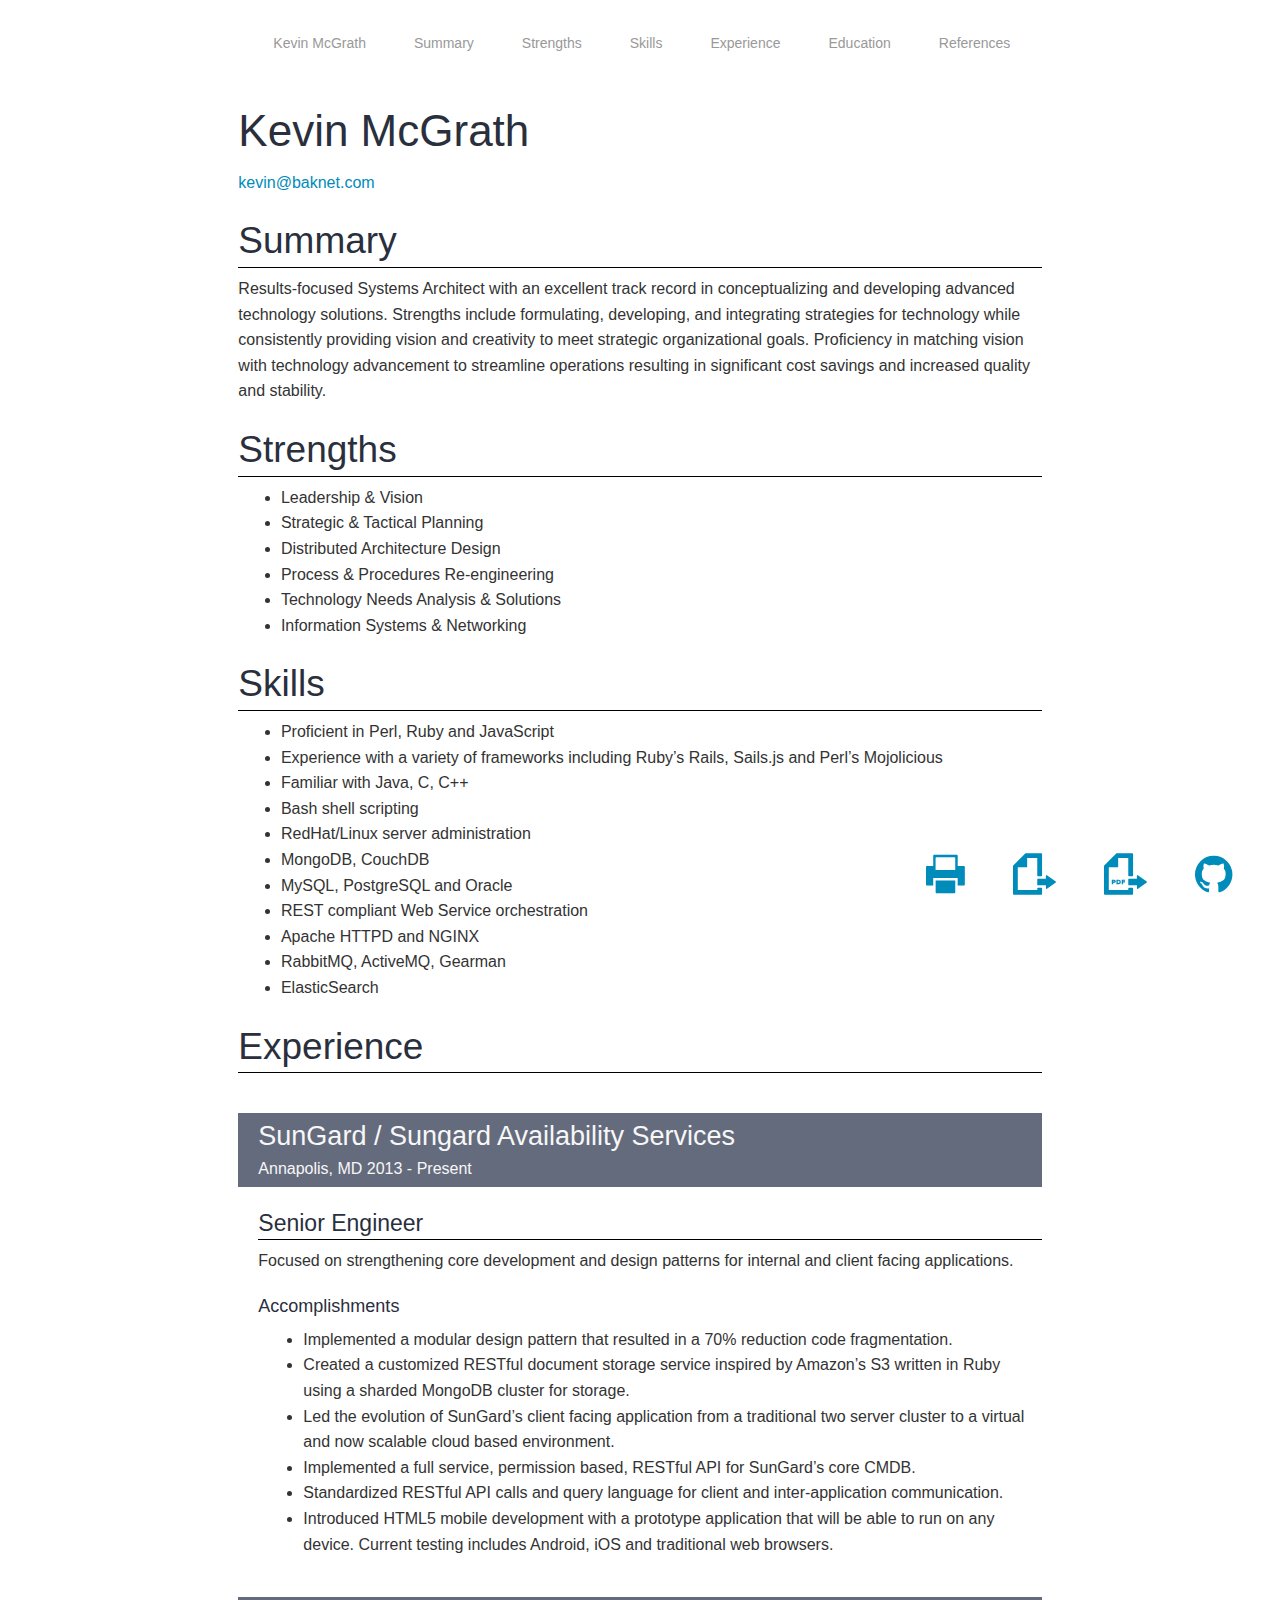
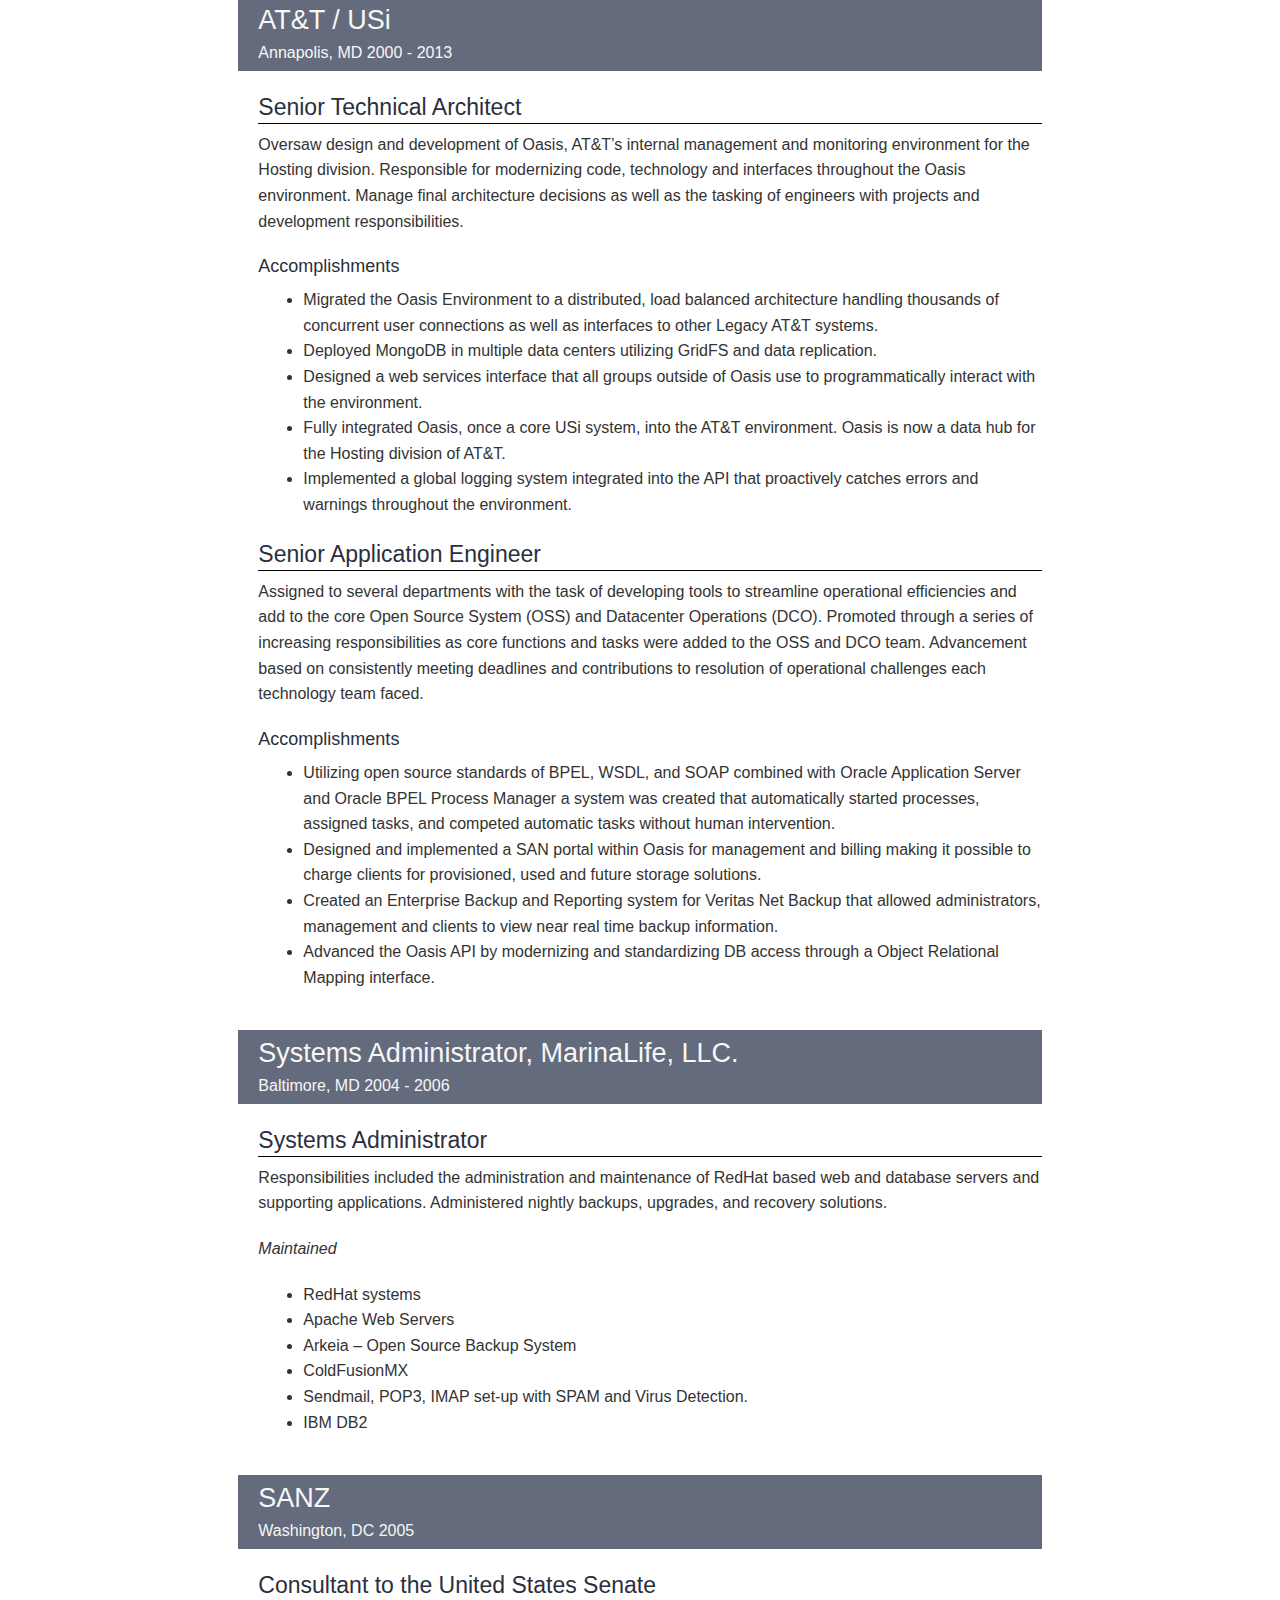
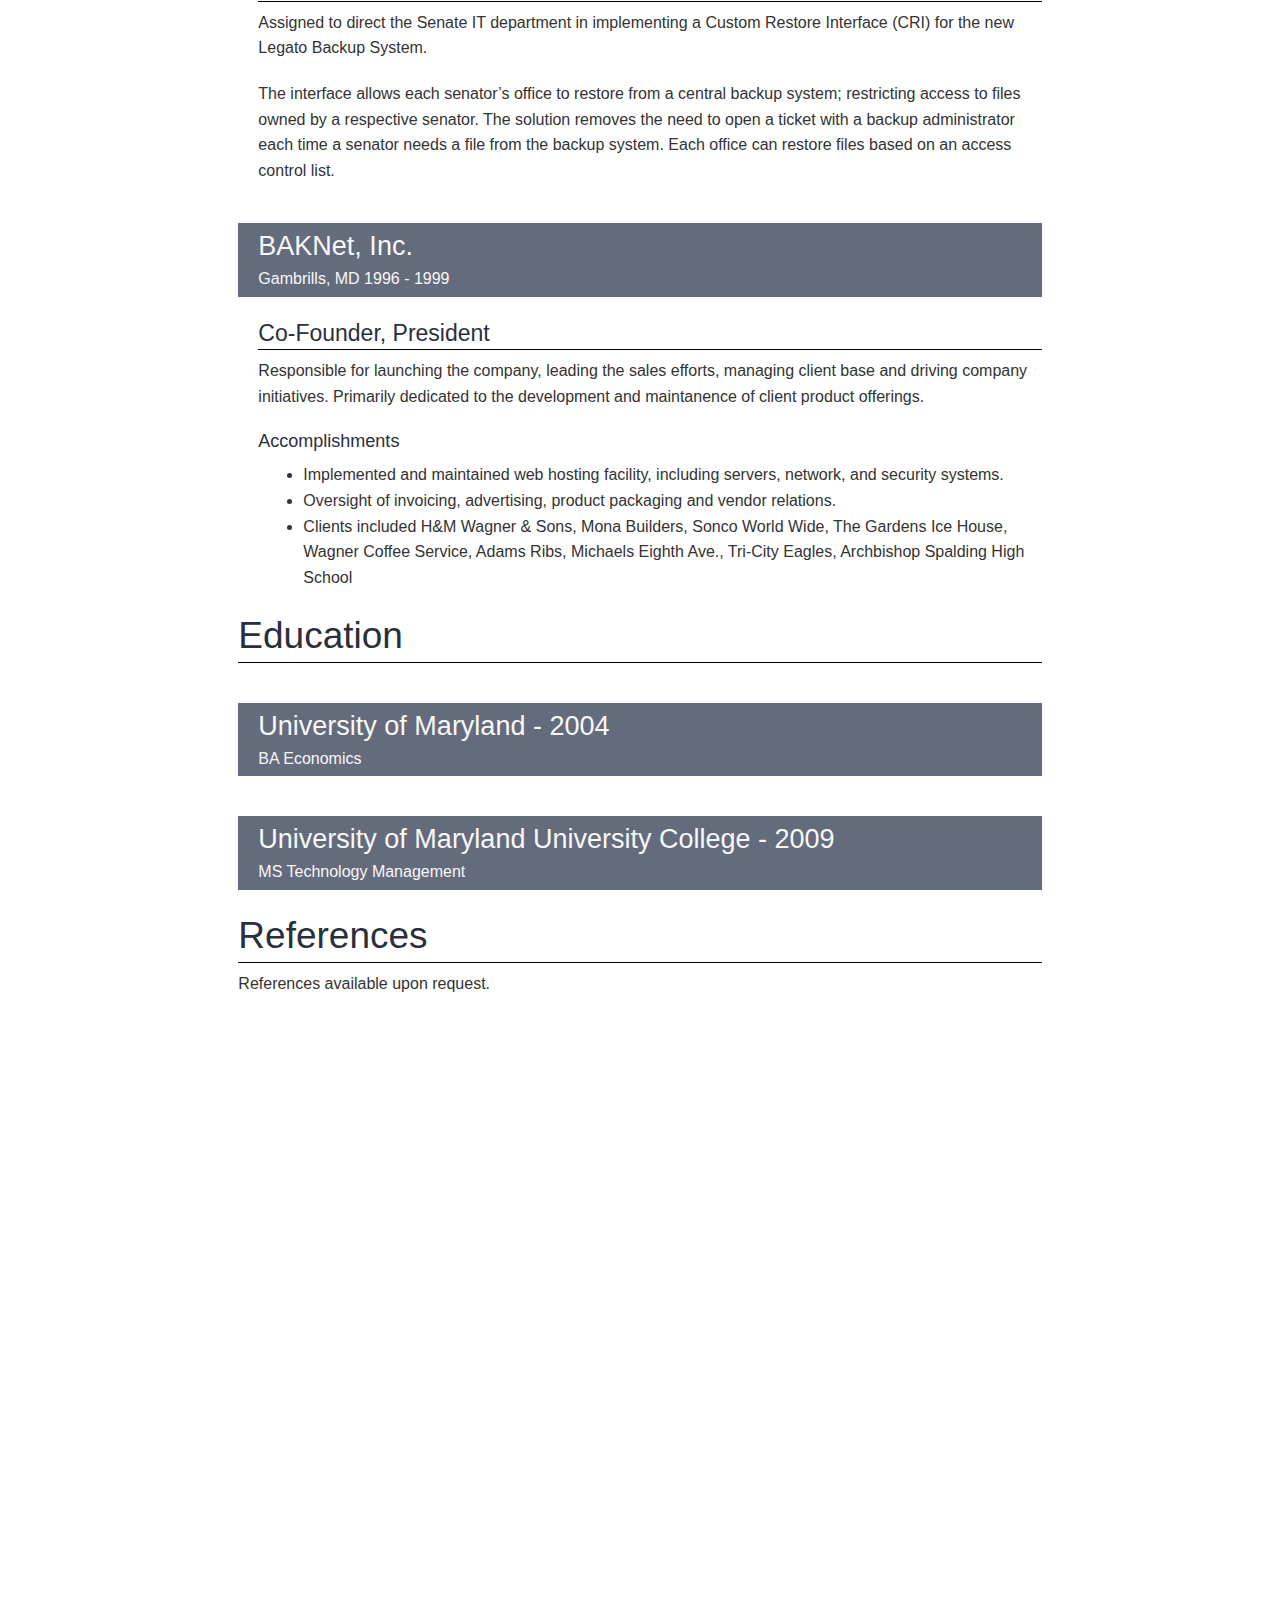
==== commit 01962d17: "update for small screens" ====
--- a/index.html
+++ b/index.html
@@ -21,7 +21,7 @@
 
 <script type="text/template" id="template-app">
   <h1 id="kevin-mcgrath">Kevin McGrath</h1>
-<p><a href="&#109;&#97;&#105;&#x6c;&#116;&#x6f;&#58;&#107;&#x65;&#118;&#105;&#110;&#64;&#x62;&#x61;&#107;&#x6e;&#101;&#x74;&#x2e;&#99;&#111;&#109;">&#107;&#x65;&#118;&#105;&#110;&#64;&#x62;&#x61;&#107;&#x6e;&#101;&#x74;&#x2e;&#99;&#111;&#109;</a></p>
+<p><a href="&#109;&#97;&#x69;&#108;&#x74;&#111;&#58;&#x6b;&#101;&#x76;&#x69;&#x6e;&#64;&#x62;&#97;&#x6b;&#x6e;&#101;&#x74;&#46;&#99;&#x6f;&#109;">&#x6b;&#101;&#x76;&#x69;&#x6e;&#64;&#x62;&#97;&#x6b;&#x6e;&#101;&#x74;&#46;&#99;&#x6f;&#109;</a></p>
 <h2 id="summary">Summary</h2>
 <p>Results-focused Systems Architect with an excellent track record in conceptualizing and developing advanced technology solutions. Strengths include formulating, developing, and integrating strategies for technology while consistently providing vision and creativity to meet strategic organizational goals. Proficiency in matching vision with technology advancement to streamline operations resulting in significant cost savings and increased quality and stability.</p>
 <h2 id="strengths">Strengths</h2>
--- a/styles/style.min.css
+++ b/styles/style.min.css
@@ -1 +1 @@
-article,aside,details,figcaption,figure,footer,header,hgroup,main,nav,section,summary{display:block}audio,canvas,video{display:inline-block}audio:not([controls]){display:none;height:0}[hidden],template{display:none}script{display:none!important}html{font-family:sans-serif;-ms-text-size-adjust:100%;-webkit-text-size-adjust:100%}a{background:0 0}a:focus{outline:thin dotted}a:active,a:hover{outline:0}abbr[title]{border-bottom:1px dotted}dfn{font-style:italic}hr{-moz-box-sizing:content-box;box-sizing:content-box}mark{background:#ff0;color:#000}code,kbd,pre,samp{font-family:monospace,serif;font-size:1em}pre{white-space:pre-wrap}q{quotes:"\201C" "\201D" "\2018" "\2019"}sub,sup{font-size:75%;line-height:0;position:relative;vertical-align:baseline}sup{top:-.5em}sub{bottom:-.25em}img{border:0}svg:not(:root){overflow:hidden}figure{margin:0}legend{border:0;padding:0}button,input,select,textarea{font-family:inherit;font-size:100%;margin:0}button,input{line-height:normal}button,select{text-transform:none}button,html input[type=button],input[type=reset],input[type=submit]{-webkit-appearance:button;cursor:pointer}button[disabled],html input[disabled]{cursor:default}input[type=checkbox],input[type=radio]{box-sizing:border-box;padding:0}input[type=search]::-webkit-search-cancel-button,input[type=search]::-webkit-search-decoration{-webkit-appearance:none}button::-moz-focus-inner,input::-moz-focus-inner{border:0;padding:0}textarea{overflow:auto;vertical-align:top}table{border-collapse:collapse;border-spacing:0}meta.foundation-version{font-family:"/5.1.0/"}meta.foundation-mq-small{font-family:"/only screen and (max-width: 40em)/";width:0}meta.foundation-mq-medium{font-family:"/only screen and (min-width:40.063em)/";width:40.063em}meta.foundation-mq-large{font-family:"/only screen and (min-width:64.063em)/";width:64.063em}meta.foundation-mq-xlarge{font-family:"/only screen and (min-width:90.063em)/";width:90.063em}meta.foundation-mq-xxlarge{font-family:"/only screen and (min-width:120.063em)/";width:120.063em}meta.foundation-data-attribute-namespace{font-family:false}body,html{height:100%}*,:after,:before{-moz-box-sizing:border-box;-webkit-box-sizing:border-box;box-sizing:border-box}body,html{font-size:100%}body{background:#fff;color:#333;padding:0;margin:0;font-family:"Helvetica Neue",Helvetica,Helvetica,Arial,sans-serif;font-weight:400;font-style:normal;line-height:1;position:relative;cursor:default}a:hover{cursor:pointer}embed,img,object{max-width:100%;height:auto}embed,object{height:100%}img{-ms-interpolation-mode:bicubic}#map_canvas embed,#map_canvas img,#map_canvas object,.map_canvas embed,.map_canvas img,.map_canvas object{max-width:none!important}.left{float:left!important}.right{float:right!important}.clearfix{*zoom:1}.clearfix:after,.clearfix:before{content:" ";display:table}.clearfix:after{clear:both}.hide{display:none}.antialiased{-webkit-font-smoothing:antialiased;-moz-osx-font-smoothing:grayscale}img{display:inline-block;vertical-align:middle}textarea{min-height:50px}select{width:100%}.row{width:100%;margin-left:auto;margin-right:auto;margin-top:0;margin-bottom:0;max-width:62.5rem;*zoom:1}.row:after,.row:before{content:" ";display:table}.row:after{clear:both}.row.collapse>.column,.row.collapse>.columns{padding-left:0;padding-right:0;float:left}.row.collapse .row{margin-left:0;margin-right:0}.row .row{width:auto;margin-left:-.9375rem;margin-right:-.9375rem;margin-top:0;margin-bottom:0;max-width:none;*zoom:1}.row .row:after,.row .row:before{content:" ";display:table}.row .row:after{clear:both}.row .row.collapse{width:auto;margin:0;max-width:none;*zoom:1}.row .row.collapse:after,.row .row.collapse:before{content:" ";display:table}.row .row.collapse:after{clear:both}.column,.columns{padding-left:.9375rem;padding-right:.9375rem;width:100%;float:left}@media only screen{.column.small-centered,.columns.small-centered{margin-left:auto;margin-right:auto;float:none}.column.small-uncentered,.columns.small-uncentered{margin-left:0;margin-right:0;float:left}.column.small-uncentered.opposite,.columns.small-uncentered.opposite{float:right}.small-push-0{left:0;right:auto}.small-pull-0{right:0;left:auto}.small-push-1{left:8.33333%;right:auto}.small-pull-1{right:8.33333%;left:auto}.small-push-2{left:16.66667%;right:auto}.small-pull-2{right:16.66667%;left:auto}.small-push-3{left:25%;right:auto}.small-pull-3{right:25%;left:auto}.small-push-4{left:33.33333%;right:auto}.small-pull-4{right:33.33333%;left:auto}.small-push-5{left:41.66667%;right:auto}.small-pull-5{right:41.66667%;left:auto}.small-push-6{left:50%;right:auto}.small-pull-6{right:50%;left:auto}.small-push-7{left:58.33333%;right:auto}.small-pull-7{right:58.33333%;left:auto}.small-push-8{left:66.66667%;right:auto}.small-pull-8{right:66.66667%;left:auto}.small-push-9{left:75%;right:auto}.small-pull-9{right:75%;left:auto}.small-push-10{left:83.33333%;right:auto}.small-pull-10{right:83.33333%;left:auto}.small-push-11{left:91.66667%;right:auto}.small-pull-11{right:91.66667%;left:auto}.column,.columns{position:relative;padding-left:.9375rem;padding-right:.9375rem;float:left}.small-1{width:8.33333%}.small-2{width:16.66667%}.small-3{width:25%}.small-4{width:33.33333%}.small-5{width:41.66667%}.small-6{width:50%}.small-7{width:58.33333%}.small-8{width:66.66667%}.small-9{width:75%}.small-10{width:83.33333%}.small-11{width:91.66667%}.small-12{width:100%}[class*=column]+[class*=column]:last-child{float:right}[class*=column]+[class*=column].end{float:left}.small-offset-0{margin-left:0!important}.small-offset-1{margin-left:8.33333%!important}.small-offset-2{margin-left:16.66667%!important}.small-offset-3{margin-left:25%!important}.small-offset-4{margin-left:33.33333%!important}.small-offset-5{margin-left:41.66667%!important}.small-offset-6{margin-left:50%!important}.small-offset-7{margin-left:58.33333%!important}.small-offset-8{margin-left:66.66667%!important}.small-offset-9{margin-left:75%!important}.small-offset-10{margin-left:83.33333%!important}.small-offset-11{margin-left:91.66667%!important}.small-reset-order{margin-left:0;margin-right:0;left:auto;right:auto;float:left}}@media only screen and (min-width:40.063em){.column.medium-centered,.columns.medium-centered{margin-left:auto;margin-right:auto;float:none}.column.medium-uncentered,.columns.medium-uncentered{margin-left:0;margin-right:0;float:left}.column.medium-uncentered.opposite,.columns.medium-uncentered.opposite{float:right}.medium-push-0{left:0;right:auto}.medium-pull-0{right:0;left:auto}.medium-push-1{left:8.33333%;right:auto}.medium-pull-1{right:8.33333%;left:auto}.medium-push-2{left:16.66667%;right:auto}.medium-pull-2{right:16.66667%;left:auto}.medium-push-3{left:25%;right:auto}.medium-pull-3{right:25%;left:auto}.medium-push-4{left:33.33333%;right:auto}.medium-pull-4{right:33.33333%;left:auto}.medium-push-5{left:41.66667%;right:auto}.medium-pull-5{right:41.66667%;left:auto}.medium-push-6{left:50%;right:auto}.medium-pull-6{right:50%;left:auto}.medium-push-7{left:58.33333%;right:auto}.medium-pull-7{right:58.33333%;left:auto}.medium-push-8{left:66.66667%;right:auto}.medium-pull-8{right:66.66667%;left:auto}.medium-push-9{left:75%;right:auto}.medium-pull-9{right:75%;left:auto}.medium-push-10{left:83.33333%;right:auto}.medium-pull-10{right:83.33333%;left:auto}.medium-push-11{left:91.66667%;right:auto}.medium-pull-11{right:91.66667%;left:auto}.column,.columns{position:relative;padding-left:.9375rem;padding-right:.9375rem;float:left}.medium-1{width:8.33333%}.medium-2{width:16.66667%}.medium-3{width:25%}.medium-4{width:33.33333%}.medium-5{width:41.66667%}.medium-6{width:50%}.medium-7{width:58.33333%}.medium-8{width:66.66667%}.medium-9{width:75%}.medium-10{width:83.33333%}.medium-11{width:91.66667%}.medium-12{width:100%}[class*=column]+[class*=column]:last-child{float:right}[class*=column]+[class*=column].end{float:left}.medium-offset-0{margin-left:0!important}.medium-offset-1{margin-left:8.33333%!important}.medium-offset-2{margin-left:16.66667%!important}.medium-offset-3{margin-left:25%!important}.medium-offset-4{margin-left:33.33333%!important}.medium-offset-5{margin-left:41.66667%!important}.medium-offset-6{margin-left:50%!important}.medium-offset-7{margin-left:58.33333%!important}.medium-offset-8{margin-left:66.66667%!important}.medium-offset-9{margin-left:75%!important}.medium-offset-10{margin-left:83.33333%!important}.medium-offset-11{margin-left:91.66667%!important}.medium-reset-order{margin-left:0;margin-right:0;left:auto;right:auto;float:left}.push-0{left:0;right:auto}.pull-0{right:0;left:auto}.push-1{left:8.33333%;right:auto}.pull-1{right:8.33333%;left:auto}.push-2{left:16.66667%;right:auto}.pull-2{right:16.66667%;left:auto}.push-3{left:25%;right:auto}.pull-3{right:25%;left:auto}.push-4{left:33.33333%;right:auto}.pull-4{right:33.33333%;left:auto}.push-5{left:41.66667%;right:auto}.pull-5{right:41.66667%;left:auto}.push-6{left:50%;right:auto}.pull-6{right:50%;left:auto}.push-7{left:58.33333%;right:auto}.pull-7{right:58.33333%;left:auto}.push-8{left:66.66667%;right:auto}.pull-8{right:66.66667%;left:auto}.push-9{left:75%;right:auto}.pull-9{right:75%;left:auto}.push-10{left:83.33333%;right:auto}.pull-10{right:83.33333%;left:auto}.push-11{left:91.66667%;right:auto}.pull-11{right:91.66667%;left:auto}}@media only screen and (min-width:64.063em){.column.large-centered,.columns.large-centered{margin-left:auto;margin-right:auto;float:none}.column.large-uncentered,.columns.large-uncentered{margin-left:0;margin-right:0;float:left}.column.large-uncentered.opposite,.columns.large-uncentered.opposite{float:right}.large-push-0{left:0;right:auto}.large-pull-0{right:0;left:auto}.large-push-1{left:8.33333%;right:auto}.large-pull-1{right:8.33333%;left:auto}.large-push-2{left:16.66667%;right:auto}.large-pull-2{right:16.66667%;left:auto}.large-push-3{left:25%;right:auto}.large-pull-3{right:25%;left:auto}.large-push-4{left:33.33333%;right:auto}.large-pull-4{right:33.33333%;left:auto}.large-push-5{left:41.66667%;right:auto}.large-pull-5{right:41.66667%;left:auto}.large-push-6{left:50%;right:auto}.large-pull-6{right:50%;left:auto}.large-push-7{left:58.33333%;right:auto}.large-pull-7{right:58.33333%;left:auto}.large-push-8{left:66.66667%;right:auto}.large-pull-8{right:66.66667%;left:auto}.large-push-9{left:75%;right:auto}.large-pull-9{right:75%;left:auto}.large-push-10{left:83.33333%;right:auto}.large-pull-10{right:83.33333%;left:auto}.large-push-11{left:91.66667%;right:auto}.large-pull-11{right:91.66667%;left:auto}.column,.columns{position:relative;padding-left:.9375rem;padding-right:.9375rem;float:left}.large-1{width:8.33333%}.large-2{width:16.66667%}.large-3{width:25%}.large-4{width:33.33333%}.large-5{width:41.66667%}.large-6{width:50%}.large-7{width:58.33333%}.large-8{width:66.66667%}.large-9{width:75%}.large-10{width:83.33333%}.large-11{width:91.66667%}.large-12{width:100%}[class*=column]+[class*=column]:last-child{float:right}[class*=column]+[class*=column].end{float:left}.large-offset-0{margin-left:0!important}.large-offset-1{margin-left:8.33333%!important}.large-offset-2{margin-left:16.66667%!important}.large-offset-3{margin-left:25%!important}.large-offset-4{margin-left:33.33333%!important}.large-offset-5{margin-left:41.66667%!important}.large-offset-6{margin-left:50%!important}.large-offset-7{margin-left:58.33333%!important}.large-offset-8{margin-left:66.66667%!important}.large-offset-9{margin-left:75%!important}.large-offset-10{margin-left:83.33333%!important}.large-offset-11{margin-left:91.66667%!important}.large-reset-order{margin-left:0;margin-right:0;left:auto;right:auto;float:left}.push-0{left:0;right:auto}.pull-0{right:0;left:auto}.push-1{left:8.33333%;right:auto}.pull-1{right:8.33333%;left:auto}.push-2{left:16.66667%;right:auto}.pull-2{right:16.66667%;left:auto}.push-3{left:25%;right:auto}.pull-3{right:25%;left:auto}.push-4{left:33.33333%;right:auto}.pull-4{right:33.33333%;left:auto}.push-5{left:41.66667%;right:auto}.pull-5{right:41.66667%;left:auto}.push-6{left:50%;right:auto}.pull-6{right:50%;left:auto}.push-7{left:58.33333%;right:auto}.pull-7{right:58.33333%;left:auto}.push-8{left:66.66667%;right:auto}.pull-8{right:66.66667%;left:auto}.push-9{left:75%;right:auto}.pull-9{right:75%;left:auto}.push-10{left:83.33333%;right:auto}.pull-10{right:83.33333%;left:auto}.push-11{left:91.66667%;right:auto}.pull-11{right:91.66667%;left:auto}}.accordion{*zoom:1;margin-bottom:0}.accordion:after,.accordion:before{content:" ";display:table}.accordion:after{clear:both}.accordion dd{display:block;margin-bottom:0!important}.accordion dd.active a{background:#e8e8e8}.accordion dd>a{background:#efefef;color:#222;padding:1rem;display:block;font-family:"Helvetica Neue",Helvetica,Helvetica,Arial,sans-serif;font-size:1rem}.accordion dd>a:hover{background:#e3e3e3}.accordion .content{display:none;padding:.9375rem}.accordion .content.active{display:block;background:#fff}.alert-box{border-style:solid;border-width:1px;display:block;font-weight:400;margin-bottom:1.25rem;position:relative;padding:.875rem 1.5rem .875rem .875rem;font-size:.8125rem;background-color:#008cba;border-color:#0078a0;color:#fff}.alert-box .close{font-size:1.375rem;padding:9px 6px 4px;line-height:0;position:absolute;top:50%;margin-top:-.6875rem;right:.25rem;color:#333;opacity:.3}.alert-box .close:focus,.alert-box .close:hover{opacity:.5}.alert-box.radius{-webkit-border-radius:3px;border-radius:3px}.alert-box.round{-webkit-border-radius:1000px;border-radius:1000px}.alert-box.success{background-color:#43ac6a;border-color:#3a945b;color:#fff}.alert-box.alert{background-color:#f04124;border-color:#de2d0f;color:#fff}.alert-box.secondary{background-color:#e7e7e7;border-color:#c7c7c7;color:#4f4f4f}.alert-box.warning{background-color:#f08a24;border-color:#de770f;color:#fff}.alert-box.info{background-color:#a0d3e8;border-color:#74bfdd;color:#4f4f4f}[class*=block-grid-]{display:block;padding:0;margin:0 -.625rem;*zoom:1}[class*=block-grid-]:after,[class*=block-grid-]:before{content:" ";display:table}[class*=block-grid-]:after{clear:both}[class*=block-grid-]>li{display:block;height:auto;float:left;padding:0 .625rem 1.25rem}@media only screen{.small-block-grid-1>li{width:100%;list-style:none}.small-block-grid-1>li:nth-of-type(n){clear:none}.small-block-grid-1>li:nth-of-type(1n+1){clear:both}.small-block-grid-2>li{width:50%;list-style:none}.small-block-grid-2>li:nth-of-type(n){clear:none}.small-block-grid-2>li:nth-of-type(2n+1){clear:both}.small-block-grid-3>li{width:33.33333%;list-style:none}.small-block-grid-3>li:nth-of-type(n){clear:none}.small-block-grid-3>li:nth-of-type(3n+1){clear:both}.small-block-grid-4>li{width:25%;list-style:none}.small-block-grid-4>li:nth-of-type(n){clear:none}.small-block-grid-4>li:nth-of-type(4n+1){clear:both}.small-block-grid-5>li{width:20%;list-style:none}.small-block-grid-5>li:nth-of-type(n){clear:none}.small-block-grid-5>li:nth-of-type(5n+1){clear:both}.small-block-grid-6>li{width:16.66667%;list-style:none}.small-block-grid-6>li:nth-of-type(n){clear:none}.small-block-grid-6>li:nth-of-type(6n+1){clear:both}.small-block-grid-7>li{width:14.28571%;list-style:none}.small-block-grid-7>li:nth-of-type(n){clear:none}.small-block-grid-7>li:nth-of-type(7n+1){clear:both}.small-block-grid-8>li{width:12.5%;list-style:none}.small-block-grid-8>li:nth-of-type(n){clear:none}.small-block-grid-8>li:nth-of-type(8n+1){clear:both}.small-block-grid-9>li{width:11.11111%;list-style:none}.small-block-grid-9>li:nth-of-type(n){clear:none}.small-block-grid-9>li:nth-of-type(9n+1){clear:both}.small-block-grid-10>li{width:10%;list-style:none}.small-block-grid-10>li:nth-of-type(n){clear:none}.small-block-grid-10>li:nth-of-type(10n+1){clear:both}.small-block-grid-11>li{width:9.09091%;list-style:none}.small-block-grid-11>li:nth-of-type(n){clear:none}.small-block-grid-11>li:nth-of-type(11n+1){clear:both}.small-block-grid-12>li{width:8.33333%;list-style:none}.small-block-grid-12>li:nth-of-type(n){clear:none}.small-block-grid-12>li:nth-of-type(12n+1){clear:both}}@media only screen and (min-width:40.063em){.medium-block-grid-1>li{width:100%;list-style:none}.medium-block-grid-1>li:nth-of-type(n){clear:none}.medium-block-grid-1>li:nth-of-type(1n+1){clear:both}.medium-block-grid-2>li{width:50%;list-style:none}.medium-block-grid-2>li:nth-of-type(n){clear:none}.medium-block-grid-2>li:nth-of-type(2n+1){clear:both}.medium-block-grid-3>li{width:33.33333%;list-style:none}.medium-block-grid-3>li:nth-of-type(n){clear:none}.medium-block-grid-3>li:nth-of-type(3n+1){clear:both}.medium-block-grid-4>li{width:25%;list-style:none}.medium-block-grid-4>li:nth-of-type(n){clear:none}.medium-block-grid-4>li:nth-of-type(4n+1){clear:both}.medium-block-grid-5>li{width:20%;list-style:none}.medium-block-grid-5>li:nth-of-type(n){clear:none}.medium-block-grid-5>li:nth-of-type(5n+1){clear:both}.medium-block-grid-6>li{width:16.66667%;list-style:none}.medium-block-grid-6>li:nth-of-type(n){clear:none}.medium-block-grid-6>li:nth-of-type(6n+1){clear:both}.medium-block-grid-7>li{width:14.28571%;list-style:none}.medium-block-grid-7>li:nth-of-type(n){clear:none}.medium-block-grid-7>li:nth-of-type(7n+1){clear:both}.medium-block-grid-8>li{width:12.5%;list-style:none}.medium-block-grid-8>li:nth-of-type(n){clear:none}.medium-block-grid-8>li:nth-of-type(8n+1){clear:both}.medium-block-grid-9>li{width:11.11111%;list-style:none}.medium-block-grid-9>li:nth-of-type(n){clear:none}.medium-block-grid-9>li:nth-of-type(9n+1){clear:both}.medium-block-grid-10>li{width:10%;list-style:none}.medium-block-grid-10>li:nth-of-type(n){clear:none}.medium-block-grid-10>li:nth-of-type(10n+1){clear:both}.medium-block-grid-11>li{width:9.09091%;list-style:none}.medium-block-grid-11>li:nth-of-type(n){clear:none}.medium-block-grid-11>li:nth-of-type(11n+1){clear:both}.medium-block-grid-12>li{width:8.33333%;list-style:none}.medium-block-grid-12>li:nth-of-type(n){clear:none}.medium-block-grid-12>li:nth-of-type(12n+1){clear:both}}@media only screen and (min-width:64.063em){.large-block-grid-1>li{width:100%;list-style:none}.large-block-grid-1>li:nth-of-type(n){clear:none}.large-block-grid-1>li:nth-of-type(1n+1){clear:both}.large-block-grid-2>li{width:50%;list-style:none}.large-block-grid-2>li:nth-of-type(n){clear:none}.large-block-grid-2>li:nth-of-type(2n+1){clear:both}.large-block-grid-3>li{width:33.33333%;list-style:none}.large-block-grid-3>li:nth-of-type(n){clear:none}.large-block-grid-3>li:nth-of-type(3n+1){clear:both}.large-block-grid-4>li{width:25%;list-style:none}.large-block-grid-4>li:nth-of-type(n){clear:none}.large-block-grid-4>li:nth-of-type(4n+1){clear:both}.large-block-grid-5>li{width:20%;list-style:none}.large-block-grid-5>li:nth-of-type(n){clear:none}.large-block-grid-5>li:nth-of-type(5n+1){clear:both}.large-block-grid-6>li{width:16.66667%;list-style:none}.large-block-grid-6>li:nth-of-type(n){clear:none}.large-block-grid-6>li:nth-of-type(6n+1){clear:both}.large-block-grid-7>li{width:14.28571%;list-style:none}.large-block-grid-7>li:nth-of-type(n){clear:none}.large-block-grid-7>li:nth-of-type(7n+1){clear:both}.large-block-grid-8>li{width:12.5%;list-style:none}.large-block-grid-8>li:nth-of-type(n){clear:none}.large-block-grid-8>li:nth-of-type(8n+1){clear:both}.large-block-grid-9>li{width:11.11111%;list-style:none}.large-block-grid-9>li:nth-of-type(n){clear:none}.large-block-grid-9>li:nth-of-type(9n+1){clear:both}.large-block-grid-10>li{width:10%;list-style:none}.large-block-grid-10>li:nth-of-type(n){clear:none}.large-block-grid-10>li:nth-of-type(10n+1){clear:both}.large-block-grid-11>li{width:9.09091%;list-style:none}.large-block-grid-11>li:nth-of-type(n){clear:none}.large-block-grid-11>li:nth-of-type(11n+1){clear:both}.large-block-grid-12>li{width:8.33333%;list-style:none}.large-block-grid-12>li:nth-of-type(n){clear:none}.large-block-grid-12>li:nth-of-type(12n+1){clear:both}}.breadcrumbs{display:block;padding:.5625rem .875rem;overflow:hidden;margin-left:0;list-style:none;border-style:solid;border-width:1px;background-color:#f4f4f4;border-color:#dcdcdc;-webkit-border-radius:3px;border-radius:3px}.breadcrumbs>*{margin:0;float:left;font-size:.6875rem;text-transform:uppercase}.breadcrumbs>:focus a,.breadcrumbs>:hover a{text-decoration:underline}.breadcrumbs>* a,.breadcrumbs>* span{text-transform:uppercase;color:#008cba}.breadcrumbs>.current,.breadcrumbs>.current a{cursor:default;color:#333}.breadcrumbs>.current:focus,.breadcrumbs>.current:focus a,.breadcrumbs>.current:hover,.breadcrumbs>.current:hover a{text-decoration:none}.breadcrumbs>.unavailable,.breadcrumbs>.unavailable a{color:#999}.breadcrumbs>.unavailable a:focus,.breadcrumbs>.unavailable:focus,.breadcrumbs>.unavailable:hover,.breadcrumbs>.unavailable:hover a{text-decoration:none;color:#999;cursor:default}.breadcrumbs>:before{content:"/";color:#aaa;margin:0 .75rem;position:relative;top:1px}.breadcrumbs>:first-child:before{content:" ";margin:0}.button,button{cursor:pointer;font-family:"Helvetica Neue",Helvetica,Helvetica,Arial,sans-serif;line-height:normal;margin:0 0 1.25rem;position:relative;text-decoration:none;text-align:center;display:inline-block;padding-right:2rem;padding-left:2rem;font-size:1rem;background-color:#008cba;color:#fff;-webkit-transition:background-color 300ms ease-out;-moz-transition:background-color 300ms ease-out;transition:background-color 300ms ease-out;padding-top:1.0625rem;padding-bottom:1rem;-webkit-appearance:none;border:0;font-weight:400!important}.button:focus,.button:hover,button:focus,button:hover{background-color:#007095;color:#fff}.button.secondary,button.secondary{background-color:#e7e7e7;border-color:#b9b9b9;color:#333}.button.secondary:focus,.button.secondary:hover,button.secondary:focus,button.secondary:hover{background-color:#b9b9b9;color:#333}.button.success,button.success{background-color:#43ac6a;border-color:#368a55;color:#fff}.button.success:focus,.button.success:hover,button.success:focus,button.success:hover{background-color:#368a55;color:#fff}.button.alert,button.alert{background-color:#f04124;border-color:#cf2a0e;color:#fff}.button.alert:focus,.button.alert:hover,button.alert:focus,button.alert:hover{background-color:#cf2a0e;color:#fff}.button.large,button.large{padding-top:1.125rem;padding-right:2.25rem;padding-bottom:1.1875rem;padding-left:2.25rem;font-size:1.25rem}.button.small,button.small{padding-top:.875rem;padding-right:1.75rem;padding-bottom:.9375rem;padding-left:1.75rem;font-size:.8125rem}.button.tiny,button.tiny{padding-top:.625rem;padding-right:1.25rem;padding-bottom:.6875rem;padding-left:1.25rem;font-size:.6875rem}.button.expand,button.expand{padding-right:0;padding-left:0;width:100%}.button.left-align,button.left-align{text-align:left;text-indent:.75rem}.button.right-align,button.right-align{text-align:right;padding-right:.75rem}.button.radius,button.radius{-webkit-border-radius:3px;border-radius:3px}.button.round,button.round{-webkit-border-radius:1000px;border-radius:1000px}.button.disabled,.button[disabled],button.disabled,button[disabled]{background-color:#008cba;border-color:#007095;color:#fff;cursor:default;opacity:.7;-webkit-box-shadow:none;box-shadow:none}.button.disabled:focus,.button.disabled:hover,.button[disabled]:focus,.button[disabled]:hover,button.disabled:focus,button.disabled:hover,button[disabled]:focus,button[disabled]:hover{color:#fff;background-color:#008cba}.button.disabled.secondary,.button[disabled].secondary,button.disabled.secondary,button[disabled].secondary{background-color:#e7e7e7;border-color:#b9b9b9;color:#333;cursor:default;opacity:.7;-webkit-box-shadow:none;box-shadow:none}.button.disabled.secondary:focus,.button.disabled.secondary:hover,.button[disabled].secondary:focus,.button[disabled].secondary:hover,button.disabled.secondary:focus,button.disabled.secondary:hover,button[disabled].secondary:focus,button[disabled].secondary:hover{color:#333;background-color:#e7e7e7}.button.disabled.success,.button[disabled].success,button.disabled.success,button[disabled].success{background-color:#43ac6a;border-color:#368a55;color:#fff;cursor:default;opacity:.7;-webkit-box-shadow:none;box-shadow:none}.button.disabled.success:focus,.button.disabled.success:hover,.button[disabled].success:focus,.button[disabled].success:hover,button.disabled.success:focus,button.disabled.success:hover,button[disabled].success:focus,button[disabled].success:hover{color:#fff;background-color:#43ac6a}.button.disabled.alert,.button[disabled].alert,button.disabled.alert,button[disabled].alert{background-color:#f04124;border-color:#cf2a0e;color:#fff;cursor:default;opacity:.7;-webkit-box-shadow:none;box-shadow:none}.button.disabled.alert:focus,.button.disabled.alert:hover,.button[disabled].alert:focus,.button[disabled].alert:hover,button.disabled.alert:focus,button.disabled.alert:hover,button[disabled].alert:focus,button[disabled].alert:hover{color:#fff;background-color:#f04124}@media only screen and (min-width:40.063em){.button,button{display:inline-block}}.button-group{list-style:none;margin:0;left:0;*zoom:1}.button-group:after,.button-group:before{content:" ";display:table}.button-group:after{clear:both}.button-group li{margin:0;float:left}.button-group li .button,.button-group li>button{border-left:1px solid;border-color:rgba(255,255,255,.5)}.button-group li:first-child .button,.button-group li:first-child button{border-left:0}.button-group li:first-child{margin-left:0}.button-group.radius>* .button,.button-group.radius>*>button{border-left:1px solid;border-color:rgba(255,255,255,.5)}.button-group.radius>:first-child .button,.button-group.radius>:first-child button{border-left:0}.button-group.radius>:first-child,.button-group.radius>:first-child>.button,.button-group.radius>:first-child>a,.button-group.radius>:first-child>button{-moz-border-radius-bottomleft:3px;-moz-border-radius-topleft:3px;-webkit-border-bottom-left-radius:3px;-webkit-border-top-left-radius:3px;border-bottom-left-radius:3px;border-top-left-radius:3px}.button-group.radius>:last-child,.button-group.radius>:last-child>.button,.button-group.radius>:last-child>a,.button-group.radius>:last-child>button{-moz-border-radius-bottomright:3px;-moz-border-radius-topright:3px;-webkit-border-bottom-right-radius:3px;-webkit-border-top-right-radius:3px;border-bottom-right-radius:3px;border-top-right-radius:3px}.button-group.round>* .button,.button-group.round>*>button{border-left:1px solid;border-color:rgba(255,255,255,.5)}.button-group.round>:first-child .button,.button-group.round>:first-child button{border-left:0}.button-group.round>:first-child,.button-group.round>:first-child>.button,.button-group.round>:first-child>a,.button-group.round>:first-child>button{-moz-border-radius-bottomleft:1000px;-moz-border-radius-topleft:1000px;-webkit-border-bottom-left-radius:1000px;-webkit-border-top-left-radius:1000px;border-bottom-left-radius:1000px;border-top-left-radius:1000px}.button-group.round>:last-child,.button-group.round>:last-child>.button,.button-group.round>:last-child>a,.button-group.round>:last-child>button{-moz-border-radius-bottomright:1000px;-moz-border-radius-topright:1000px;-webkit-border-bottom-right-radius:1000px;-webkit-border-top-right-radius:1000px;border-bottom-right-radius:1000px;border-top-right-radius:1000px}.button-group.even-2 li{width:50%}.button-group.even-2 li .button,.button-group.even-2 li>button{border-left:1px solid;border-color:rgba(255,255,255,.5)}.button-group.even-2 li:first-child .button,.button-group.even-2 li:first-child button{border-left:0}.button-group.even-2 li .button,.button-group.even-2 li button{width:100%}.button-group.even-3 li{width:33.33333%}.button-group.even-3 li .button,.button-group.even-3 li>button{border-left:1px solid;border-color:rgba(255,255,255,.5)}.button-group.even-3 li:first-child .button,.button-group.even-3 li:first-child button{border-left:0}.button-group.even-3 li .button,.button-group.even-3 li button{width:100%}.button-group.even-4 li{width:25%}.button-group.even-4 li .button,.button-group.even-4 li>button{border-left:1px solid;border-color:rgba(255,255,255,.5)}.button-group.even-4 li:first-child .button,.button-group.even-4 li:first-child button{border-left:0}.button-group.even-4 li .button,.button-group.even-4 li button{width:100%}.button-group.even-5 li{width:20%}.button-group.even-5 li .button,.button-group.even-5 li>button{border-left:1px solid;border-color:rgba(255,255,255,.5)}.button-group.even-5 li:first-child .button,.button-group.even-5 li:first-child button{border-left:0}.button-group.even-5 li .button,.button-group.even-5 li button{width:100%}.button-group.even-6 li{width:16.66667%}.button-group.even-6 li .button,.button-group.even-6 li>button{border-left:1px solid;border-color:rgba(255,255,255,.5)}.button-group.even-6 li:first-child .button,.button-group.even-6 li:first-child button{border-left:0}.button-group.even-6 li .button,.button-group.even-6 li button{width:100%}.button-group.even-7 li{width:14.28571%}.button-group.even-7 li .button,.button-group.even-7 li>button{border-left:1px solid;border-color:rgba(255,255,255,.5)}.button-group.even-7 li:first-child .button,.button-group.even-7 li:first-child button{border-left:0}.button-group.even-7 li .button,.button-group.even-7 li button{width:100%}.button-group.even-8 li{width:12.5%}.button-group.even-8 li .button,.button-group.even-8 li>button{border-left:1px solid;border-color:rgba(255,255,255,.5)}.button-group.even-8 li:first-child .button,.button-group.even-8 li:first-child button{border-left:0}.button-group.even-8 li .button,.button-group.even-8 li button{width:100%}.button-bar{*zoom:1}.button-bar:after,.button-bar:before{content:" ";display:table}.button-bar:after{clear:both}.button-bar .button-group{float:left;margin-right:.625rem}.button-bar .button-group div{overflow:hidden}.clearing-thumbs,[data-clearing]{*zoom:1;margin-bottom:0;margin-left:0;list-style:none}.clearing-thumbs:after,.clearing-thumbs:before,[data-clearing]:after,[data-clearing]:before{content:" ";display:table}.clearing-thumbs:after,[data-clearing]:after{clear:both}.clearing-thumbs li,[data-clearing] li{float:left;margin-right:10px}.clearing-thumbs[class*=block-grid-] li,[data-clearing][class*=block-grid-] li{margin-right:0}.clearing-blackout{background:#333;position:fixed;width:100%;height:100%;top:0;left:0;z-index:998}.clearing-blackout .clearing-close{display:block}.clearing-container{position:relative;z-index:998;height:100%;overflow:hidden;margin:0}.clearing-touch-label{position:absolute;top:50%;left:50%;color:#aaa;font-size:.6em}.visible-img{height:95%;position:relative}.visible-img img{position:absolute;left:50%;top:50%;margin-left:-50%;max-height:100%;max-width:100%}.clearing-caption{color:#ccc;font-size:.875em;line-height:1.3;margin-bottom:0;text-align:center;bottom:0;background:#333;width:100%;padding:10px 30px 20px;position:absolute;left:0}.clearing-close{z-index:999;padding-left:20px;padding-top:10px;font-size:30px;line-height:1;color:#ccc;display:none}.clearing-close:focus,.clearing-close:hover{color:#ccc}.clearing-assembled .clearing-container{height:100%}.clearing-assembled .clearing-container .carousel>ul,.clearing-feature li{display:none}.clearing-feature li.clearing-featured-img{display:block}@media only screen and (min-width:40.063em){.clearing-main-next,.clearing-main-prev{position:absolute;height:100%;width:40px;top:0}.clearing-main-next>span,.clearing-main-prev>span{position:absolute;top:50%;display:block;width:0;height:0;border:solid 12px}.clearing-main-next>span:hover,.clearing-main-prev>span:hover{opacity:.8}.clearing-main-prev{left:0}.clearing-main-prev>span{left:5px;border-color:transparent;border-right-color:#ccc}.clearing-main-next{right:0}.clearing-main-next>span{border-color:transparent;border-left-color:#ccc}.clearing-main-next.disabled,.clearing-main-prev.disabled{opacity:.3}.clearing-assembled .clearing-container .carousel{background:rgba(51,51,51,.8);height:120px;margin-top:10px;text-align:center}.clearing-assembled .clearing-container .carousel>ul{display:inline-block;z-index:999;height:100%;position:relative;float:none}.clearing-assembled .clearing-container .carousel>ul li{display:block;width:120px;min-height:inherit;float:left;overflow:hidden;margin-right:0;padding:0;position:relative;cursor:pointer;opacity:.4}.clearing-assembled .clearing-container .carousel>ul li.fix-height img{height:100%;max-width:none}.clearing-assembled .clearing-container .carousel>ul li a.th{border:0;-webkit-box-shadow:none;box-shadow:none;display:block}.clearing-assembled .clearing-container .carousel>ul li img{cursor:pointer!important;width:100%!important}.clearing-assembled .clearing-container .carousel>ul li.visible{opacity:1}.clearing-assembled .clearing-container .carousel>ul li:hover{opacity:.8}.clearing-assembled .clearing-container .visible-img{background:#333;overflow:hidden;height:85%}.clearing-close{position:absolute;top:10px;right:20px;padding-left:0;padding-top:0}}.f-dropdown{position:absolute;left:-9999px;list-style:none;margin-left:0;width:100%;max-height:none;height:auto;background:#fff;border:solid 1px #ccc;font-size:.875rem;z-index:99;margin-top:2px;max-width:200px}.f-dropdown>:first-child{margin-top:0}.f-dropdown>:last-child{margin-bottom:0}.f-dropdown:before{content:"";display:block;width:0;height:0;border:inset 6px;border-color:transparent transparent #fff;border-bottom-style:solid;position:absolute;top:-12px;left:10px;z-index:99}.f-dropdown:after{content:"";display:block;width:0;height:0;border:inset 7px;border-color:transparent transparent #ccc;border-bottom-style:solid;position:absolute;top:-14px;left:9px;z-index:98}.f-dropdown.right:before{left:auto;right:10px}.f-dropdown.right:after{left:auto;right:9px}.f-dropdown li{font-size:.875rem;cursor:pointer;line-height:1.125rem;margin:0}.f-dropdown li:focus,.f-dropdown li:hover{background:#eee}.f-dropdown li a{display:block;padding:.5rem;color:#555}.f-dropdown.content{position:absolute;left:-9999px;list-style:none;margin-left:0;padding:1.25rem;width:100%;height:auto;max-height:none;background:#fff;border:solid 1px #ccc;font-size:.875rem;z-index:99;max-width:200px}.f-dropdown.content>:first-child{margin-top:0}.f-dropdown.content>:last-child{margin-bottom:0}.f-dropdown.tiny{max-width:200px}.f-dropdown.small{max-width:300px}.f-dropdown.medium{max-width:500px}.f-dropdown.large{max-width:800px}.dropdown.button,button.dropdown{position:relative;padding-right:3.5625rem}.dropdown.button:before,button.dropdown:before{position:absolute;content:"";width:0;height:0;display:block;border-style:solid;top:50%;border-width:.375rem;right:1.40625rem;margin-top:-.15625rem;border-color:#fff transparent transparent}.dropdown.button.tiny,button.dropdown.tiny{padding-right:2.625rem}.dropdown.button.tiny:before,button.dropdown.tiny:before{border-width:.375rem;right:1.125rem;margin-top:-.125rem;border-color:#fff transparent transparent}.dropdown.button.small,button.dropdown.small{padding-right:3.0625rem}.dropdown.button.small:before,button.dropdown.small:before{border-width:.4375rem;right:1.3125rem;margin-top:-.15625rem;border-color:#fff transparent transparent}.dropdown.button.large,button.dropdown.large{padding-right:3.625rem}.dropdown.button.large:before,button.dropdown.large:before{border-width:.3125rem;right:1.71875rem;margin-top:-.15625rem;border-color:#fff transparent transparent}.dropdown.button.secondary:before,button.dropdown.secondary:before{border-color:#333 transparent transparent}.flex-video{position:relative;padding-top:1.5625rem;padding-bottom:67.5%;height:0;margin-bottom:1rem;overflow:hidden}.flex-video.widescreen{padding-bottom:56.55%}.flex-video.vimeo{padding-top:0}.flex-video embed,.flex-video iframe,.flex-video object,.flex-video video{position:absolute;top:0;left:0;width:100%;height:100%}form .row .row{margin:0 -.5rem}form .row .row .column,form .row .row .columns{padding:0 .5rem}form .row .row.collapse{margin:0}form .row .row.collapse .column,form .row .row.collapse .columns{padding:0}form .row .row.collapse input{-moz-border-radius-bottomright:0;-moz-border-radius-topright:0;-webkit-border-bottom-right-radius:0;-webkit-border-top-right-radius:0}form .row input.column,form .row input.columns,form .row textarea.column,form .row textarea.columns{padding-left:.5rem}label{font-size:.875rem;color:#4d4d4d;cursor:pointer;display:block;font-weight:400;line-height:1.5;margin-bottom:0}label.right{float:none;text-align:right}label.inline{margin:0 0 1rem;padding:.625rem 0}label small{text-transform:capitalize;color:#676767}select{-webkit-appearance:none!important;background:#fafafa url("data:image/svg+xml;base64, [base64]") no-repeat;background-position-x:97%;background-position-y:center;border:1px solid #ccc;padding:.5rem;font-size:.875rem;-webkit-border-radius:0;border-radius:0}select.radius{-webkit-border-radius:3px;border-radius:3px}select:hover{background:#f3f3f3 url("data:image/svg+xml;base64, [base64]") no-repeat;background-position-x:97%;background-position-y:center;border-color:#999}select::-ms-expand{display:none}@-moz-document url-prefix(){select{background:#fafafa}select:hover{background:#f3f3f3}}.postfix,.prefix{display:block;position:relative;z-index:2;text-align:center;width:100%;padding-top:0;padding-bottom:0;border-style:solid;border-width:1px;overflow:hidden;font-size:.875rem;height:2.3125rem;line-height:2.3125rem}.postfix.button,.prefix.button{padding-left:0;padding-right:0;padding-top:0;padding-bottom:0;text-align:center;line-height:2.125rem;border:0}.prefix.button.radius{-webkit-border-radius:0;border-radius:0;-moz-border-radius-bottomleft:3px;-moz-border-radius-topleft:3px;-webkit-border-bottom-left-radius:3px;-webkit-border-top-left-radius:3px;border-bottom-left-radius:3px;border-top-left-radius:3px}.postfix.button.radius{-webkit-border-radius:0;border-radius:0;-moz-border-radius-bottomright:3px;-moz-border-radius-topright:3px;-webkit-border-bottom-right-radius:3px;-webkit-border-top-right-radius:3px;border-bottom-right-radius:3px;border-top-right-radius:3px}.prefix.button.round{-webkit-border-radius:0;border-radius:0;-moz-border-radius-bottomleft:1000px;-moz-border-radius-topleft:1000px;-webkit-border-bottom-left-radius:1000px;-webkit-border-top-left-radius:1000px;border-bottom-left-radius:1000px;border-top-left-radius:1000px}.postfix.button.round{-webkit-border-radius:0;border-radius:0;-moz-border-radius-bottomright:1000px;-moz-border-radius-topright:1000px;-webkit-border-bottom-right-radius:1000px;-webkit-border-top-right-radius:1000px;border-bottom-right-radius:1000px;border-top-right-radius:1000px}label.prefix,span.prefix{background:#f2f2f2;border-right:0;color:#333;border-color:#ccc}label.prefix.radius,span.prefix.radius{-webkit-border-radius:0;border-radius:0;-moz-border-radius-bottomleft:3px;-moz-border-radius-topleft:3px;-webkit-border-bottom-left-radius:3px;-webkit-border-top-left-radius:3px;border-bottom-left-radius:3px;border-top-left-radius:3px}label.postfix,span.postfix{background:#f2f2f2;border-left:0;color:#333;border-color:#ccc}label.postfix.radius,span.postfix.radius{-webkit-border-radius:0;border-radius:0;-moz-border-radius-bottomright:3px;-moz-border-radius-topright:3px;-webkit-border-bottom-right-radius:3px;-webkit-border-top-right-radius:3px;border-bottom-right-radius:3px;border-top-right-radius:3px}input[type=date],input[type=datetime-local],input[type=datetime],input[type=email],input[type=month],input[type=number],input[type=password],input[type=search],input[type=tel],input[type=text],input[type=time],input[type=url],input[type=week],textarea{-webkit-appearance:none;background-color:#fff;font-family:inherit;border:1px solid #ccc;-webkit-box-shadow:inset 0 1px 2px rgba(0,0,0,.1);box-shadow:inset 0 1px 2px rgba(0,0,0,.1);color:rgba(0,0,0,.75);display:block;font-size:.875rem;margin:0 0 1rem;padding:.5rem;height:2.3125rem;width:100%;-moz-box-sizing:border-box;-webkit-box-sizing:border-box;box-sizing:border-box;-webkit-transition:-webkit-box-shadow .45s,border-color .45s ease-in-out;-moz-transition:-moz-box-shadow .45s,border-color .45s ease-in-out;transition:box-shadow .45s,border-color .45s ease-in-out}input[type=date]:focus,input[type=datetime-local]:focus,input[type=datetime]:focus,input[type=email]:focus,input[type=month]:focus,input[type=number]:focus,input[type=password]:focus,input[type=search]:focus,input[type=tel]:focus,input[type=text]:focus,input[type=time]:focus,input[type=url]:focus,input[type=week]:focus,textarea:focus{-webkit-box-shadow:0 0 5px #999;-moz-box-shadow:0 0 5px #999;box-shadow:0 0 5px #999;background:#fafafa;border-color:#999;outline:0}fieldset[disabled] input[type=date],fieldset[disabled] input[type=datetime-local],fieldset[disabled] input[type=datetime],fieldset[disabled] input[type=email],fieldset[disabled] input[type=month],fieldset[disabled] input[type=number],fieldset[disabled] input[type=password],fieldset[disabled] input[type=search],fieldset[disabled] input[type=tel],fieldset[disabled] input[type=text],fieldset[disabled] input[type=time],fieldset[disabled] input[type=url],fieldset[disabled] input[type=week],fieldset[disabled] textarea,input[type=date][disabled],input[type=datetime-local][disabled],input[type=datetime][disabled],input[type=email][disabled],input[type=month][disabled],input[type=number][disabled],input[type=password][disabled],input[type=search][disabled],input[type=tel][disabled],input[type=text][disabled],input[type=time][disabled],input[type=url][disabled],input[type=week][disabled],textarea[disabled]{background-color:#ddd}input[type=date].radius,input[type=datetime-local].radius,input[type=datetime].radius,input[type=email].radius,input[type=month].radius,input[type=number].radius,input[type=password].radius,input[type=search].radius,input[type=tel].radius,input[type=text].radius,input[type=time].radius,input[type=url].radius,input[type=week].radius,textarea.radius{-webkit-border-radius:3px;border-radius:3px}select{height:2.3125rem}input[type=checkbox],input[type=file],input[type=radio],select{margin:0 0 1rem}input[type=checkbox]+label,input[type=radio]+label{display:inline-block;margin-left:.5rem;margin-right:1rem;margin-bottom:0;vertical-align:baseline}input[type=file]{width:100%}fieldset{border:solid 1px #ddd;padding:1.25rem;margin:1.125rem 0}fieldset legend{font-weight:700;background:#fff;padding:0 .1875rem;margin:0;margin-left:-.1875rem}[data-abide] .error small.error,[data-abide] small.error,[data-abide] span.error{display:block;padding:.375rem .5625rem .5625rem;margin-top:-1px;margin-bottom:1rem;font-size:.75rem;font-weight:400;font-style:italic;background:#f04124;color:#fff}[data-abide] small.error,[data-abide] span.error{display:none}small.error,span.error{display:block;padding:.375rem .5625rem .5625rem;margin-top:-1px;margin-bottom:1rem;font-size:.75rem;font-weight:400;font-style:italic;background:#f04124;color:#fff}.error input,.error select,.error textarea{margin-bottom:0}.error input[type=checkbox],.error input[type=radio]{margin-bottom:1rem}.error label,.error label.error{color:#f04124}.error small.error{display:block;padding:.375rem .5625rem .5625rem;margin-top:-1px;margin-bottom:1rem;font-size:.75rem;font-weight:400;font-style:italic;background:#f04124;color:#fff}.error>label>small{color:#676767;background:0 0;padding:0;text-transform:capitalize;font-style:normal;font-size:60%;margin:0;display:inline}.error span.error-message{display:block}input.error,textarea.error{margin-bottom:0}label.error{color:#f04124}.inline-list{margin:0 auto 1.0625rem;margin-left:-1.375rem;margin-right:0;padding:0;list-style:none;overflow:hidden}.inline-list>li{list-style:none;float:left;margin-left:1.375rem;display:block}.inline-list>li>*{display:block}.joyride-list{display:none}.joyride-tip-guide{display:none;position:absolute;background:#333;color:#fff;z-index:101;top:0;left:2.5%;font-family:inherit;font-weight:400;width:95%}.lt-ie9 .joyride-tip-guide{max-width:800px;left:50%;margin-left:-400px}.joyride-content-wrapper{width:100%;padding:1.125rem 1.25rem 1.5rem}.joyride-content-wrapper .button{margin-bottom:0!important}.joyride-tip-guide .joyride-nub{display:block;position:absolute;left:22px;width:0;height:0;border:10px solid #333}.joyride-tip-guide .joyride-nub.top{border-top-style:solid;border-color:#333;border-top-color:transparent!important;border-left-color:transparent!important;border-right-color:transparent!important;top:-20px}.joyride-tip-guide .joyride-nub.bottom{border-bottom-style:solid;border-color:#333!important;border-bottom-color:transparent!important;border-left-color:transparent!important;border-right-color:transparent!important;bottom:-20px}.joyride-tip-guide .joyride-nub.right{right:-20px}.joyride-tip-guide .joyride-nub.left{left:-20px}.joyride-tip-guide h1,.joyride-tip-guide h2,.joyride-tip-guide h3,.joyride-tip-guide h4,.joyride-tip-guide h5,.joyride-tip-guide h6{line-height:1.25;margin:0;font-weight:700;color:#fff}.joyride-tip-guide p{margin:0 0 1.125rem;font-size:.875rem;line-height:1.3}.joyride-timer-indicator-wrap{width:50px;height:3px;border:solid 1px #555;position:absolute;right:1.0625rem;bottom:1rem}.joyride-timer-indicator{display:block;width:0;height:inherit;background:#666}.joyride-close-tip{position:absolute;right:12px;top:10px;color:#777!important;text-decoration:none;font-size:24px;font-weight:400;line-height:.5!important}.joyride-close-tip:focus,.joyride-close-tip:hover{color:#eee!important}.joyride-modal-bg{position:fixed;height:100%;width:100%;background:0 0;background:rgba(0,0,0,.5);z-index:100;display:none;top:0;left:0;cursor:pointer}.joyride-expose-wrapper{background-color:#fff;position:absolute;border-radius:3px;z-index:102;-moz-box-shadow:0 0 30px #fff;-webkit-box-shadow:0 0 15px #fff;box-shadow:0 0 15px #fff}.joyride-expose-cover{background:0 0;border-radius:3px;position:absolute;z-index:9999;top:0;left:0}@media only screen and (min-width:40.063em){.joyride-tip-guide{width:300px;left:inherit}.joyride-tip-guide .joyride-nub.bottom{border-color:#333!important;border-bottom-color:transparent!important;border-left-color:transparent!important;border-right-color:transparent!important;bottom:-20px}.joyride-tip-guide .joyride-nub.right{border-color:#333!important;border-top-color:transparent!important;border-right-color:transparent!important;border-bottom-color:transparent!important;top:22px;left:auto;right:-20px}.joyride-tip-guide .joyride-nub.left{border-color:#333!important;border-top-color:transparent!important;border-left-color:transparent!important;border-bottom-color:transparent!important;top:22px;left:-20px;right:auto}}.keystroke,kbd{background-color:#ededed;border-color:#ddd;color:#222;border-style:solid;border-width:1px;margin:0;font-family:Consolas,Menlo,Courier,monospace;font-size:.875rem;padding:.125rem .25rem 0;-webkit-border-radius:3px;border-radius:3px}.label{font-weight:400;font-family:"Helvetica Neue",Helvetica,Helvetica,Arial,sans-serif;text-align:center;text-decoration:none;line-height:1;white-space:nowrap;display:inline-block;position:relative;margin-bottom:inherit;padding:.25rem .5rem .375rem;font-size:.6875rem;background-color:#008cba;color:#fff}.label.radius{-webkit-border-radius:3px;border-radius:3px}.label.round{-webkit-border-radius:1000px;border-radius:1000px}.label.alert{background-color:#f04124;color:#fff}.label.success{background-color:#43ac6a;color:#fff}.label.secondary{background-color:#e7e7e7;color:#333}[data-magellan-expedition]{background:#fff;z-index:50;min-width:100%;padding:10px}[data-magellan-expedition] .sub-nav,[data-magellan-expedition] .sub-nav dd{margin-bottom:0}[data-magellan-expedition] .sub-nav a{line-height:1.8em}@-webkit-keyframes rotate{from{-webkit-transform:rotate(0deg)}to{-webkit-transform:rotate(360deg)}}@-moz-keyframes rotate{from{-moz-transform:rotate(0deg)}to{-moz-transform:rotate(360deg)}}@-o-keyframes rotate{from{-o-transform:rotate(0deg)}to{-o-transform:rotate(360deg)}}@keyframes rotate{from{transform:rotate(0deg)}to{transform:rotate(360deg)}}.slideshow-wrapper{position:relative}.slideshow-wrapper ul{list-style-type:none;margin:0}.slideshow-wrapper ul li,.slideshow-wrapper ul li .orbit-caption{display:none}.slideshow-wrapper ul li:first-child{display:block}.slideshow-wrapper .orbit-container{background-color:transparent}.slideshow-wrapper .orbit-container li,.slideshow-wrapper .orbit-container li .orbit-caption{display:block}.preloader{display:block;width:40px;height:40px;position:absolute;top:50%;left:50%;margin-top:-20px;margin-left:-20px;border:solid 3px;border-color:#555 #fff;-webkit-border-radius:1000px;border-radius:1000px;-webkit-animation-name:rotate;-webkit-animation-duration:1.5s;-webkit-animation-iteration-count:infinite;-webkit-animation-timing-function:linear;-moz-animation-name:rotate;-moz-animation-duration:1.5s;-moz-animation-iteration-count:infinite;-moz-animation-timing-function:linear;-o-animation-name:rotate;-o-animation-duration:1.5s;-o-animation-iteration-count:infinite;-o-animation-timing-function:linear;animation-name:rotate;animation-duration:1.5s;animation-iteration-count:infinite;animation-timing-function:linear}.orbit-container{overflow:hidden;width:100%;position:relative;background:0 0}.orbit-container .orbit-slides-container{list-style:none;margin:0;padding:0;position:relative;-webkit-transform:translateZ(0)}.orbit-container .orbit-slides-container img{display:block;max-width:100%}.orbit-container .orbit-slides-container>*{position:absolute;top:0;width:100%;margin-left:100%}.orbit-container .orbit-slides-container>:first-child{margin-left:0}.orbit-container .orbit-slides-container>* .orbit-caption{position:absolute;bottom:0;background-color:rgba(51,51,51,.8);color:#fff;width:100%;padding:.625rem .875rem;font-size:.875rem}.orbit-container .orbit-slide-number{position:absolute;top:10px;left:10px;font-size:12px;color:#fff;background:rgba(0,0,0,0);z-index:10}.orbit-container .orbit-slide-number span{font-weight:700;padding:.3125rem;display:inline-block}.orbit-container .orbit-timer{position:absolute;top:12px;right:10px;height:6px;width:100px;z-index:10}.orbit-container .orbit-timer .orbit-progress{height:3px;background-color:rgba(255,255,255,.3);display:block;width:0;position:relative;right:20px;top:5px}.orbit-container .orbit-timer>span{display:none;position:absolute;top:0;right:0;width:11px;height:14px;border:solid 4px #fff;border-top:0;border-bottom:0}.orbit-container .orbit-timer.paused>span{right:-4px;top:0;width:11px;height:14px;border:inset 8px;border-right-style:solid;border-color:transparent transparent transparent #fff}.orbit-container .orbit-timer.paused>span.dark{border-color:transparent transparent transparent #333}.orbit-container:hover .orbit-timer>span{display:block}.orbit-container .orbit-next,.orbit-container .orbit-prev{position:absolute;top:45%;margin-top:-25px;width:36px;height:60px;line-height:50px;color:#fff;background-color:none;text-indent:-9999px!important;z-index:10}.orbit-container .orbit-next:hover,.orbit-container .orbit-prev:hover{background-color:rgba(0,0,0,.3)}.orbit-container .orbit-next>span,.orbit-container .orbit-prev>span{position:absolute;top:50%;margin-top:-10px;display:block;width:0;height:0;border:inset 10px}.orbit-container .orbit-prev{left:0}.orbit-container .orbit-prev>span{border-right-style:solid;border-color:transparent;border-right-color:#fff}.orbit-container .orbit-prev:hover>span{border-right-color:#fff}.orbit-container .orbit-next{right:0}.orbit-container .orbit-next>span{border-color:transparent;border-left-style:solid;border-left-color:#fff;left:50%;margin-left:-4px}.orbit-container .orbit-next:hover>span{border-left-color:#fff}.orbit-bullets-container{text-align:center}.orbit-bullets{margin:0 auto 30px;overflow:hidden;position:relative;top:10px;float:none;text-align:center;display:block}.orbit-bullets li{display:inline-block;width:.5625rem;height:.5625rem;background:#ccc;float:none;margin-right:6px;-webkit-border-radius:1000px;border-radius:1000px}.orbit-bullets li.active{background:#999}.orbit-bullets li:last-child{margin-right:0}.touch .orbit-bullets,.touch .orbit-container .orbit-next,.touch .orbit-container .orbit-prev{display:none}@media only screen and (min-width:40.063em){.touch .orbit-container .orbit-next,.touch .orbit-container .orbit-prev{display:inherit}.touch .orbit-bullets{display:block}}@media only screen and (max-width:40em){.orbit-stack-on-small .orbit-slides-container{height:auto!important}.orbit-stack-on-small .orbit-slides-container>*{position:relative;margin-left:0!important}.orbit-stack-on-small .orbit-bullets,.orbit-stack-on-small .orbit-next,.orbit-stack-on-small .orbit-prev,.orbit-stack-on-small .orbit-timer{display:none}}ul.pagination{display:block;height:1.5rem;margin-left:-.3125rem}ul.pagination li{height:1.5rem;color:#222;font-size:.875rem;margin-left:.3125rem}ul.pagination li a{display:block;padding:.0625rem .625rem;color:#999;-webkit-border-radius:3px;border-radius:3px}ul.pagination li a:focus,ul.pagination li:hover a{background:#e6e6e6}ul.pagination li.unavailable a{cursor:default;color:#999}ul.pagination li.unavailable a:focus,ul.pagination li.unavailable:hover a{background:0 0}ul.pagination li.current a{background:#008cba;color:#fff;font-weight:700;cursor:default}ul.pagination li.current a:focus,ul.pagination li.current a:hover{background:#008cba}ul.pagination li{float:left;display:block}.pagination-centered{text-align:center}.pagination-centered ul.pagination li{float:none;display:inline-block}.panel{border-style:solid;border-width:1px;border-color:#d8d8d8;margin-bottom:1.25rem;padding:1.25rem;background:#f2f2f2}.panel>:first-child{margin-top:0}.panel>:last-child{margin-bottom:0}.panel h1,.panel h2,.panel h3,.panel h4,.panel h5,.panel h6,.panel p{color:#333}.panel h1,.panel h2,.panel h3,.panel h4,.panel h5,.panel h6{line-height:1;margin-bottom:.625rem}.panel h1.subheader,.panel h2.subheader,.panel h3.subheader,.panel h4.subheader,.panel h5.subheader,.panel h6.subheader{line-height:1.4}.panel.callout{border-style:solid;border-width:1px;border-color:#b6edff;margin-bottom:1.25rem;padding:1.25rem;background:#ecfaff}.panel.callout>:first-child{margin-top:0}.panel.callout>:last-child{margin-bottom:0}.panel.callout h1,.panel.callout h2,.panel.callout h3,.panel.callout h4,.panel.callout h5,.panel.callout h6,.panel.callout p{color:#333}.panel.callout h1,.panel.callout h2,.panel.callout h3,.panel.callout h4,.panel.callout h5,.panel.callout h6{line-height:1;margin-bottom:.625rem}.panel.callout h1.subheader,.panel.callout h2.subheader,.panel.callout h3.subheader,.panel.callout h4.subheader,.panel.callout h5.subheader,.panel.callout h6.subheader{line-height:1.4}.panel.callout a{color:#008cba}.panel.radius{-webkit-border-radius:3px;border-radius:3px}.pricing-table{border:solid 1px #ddd;margin-left:0;margin-bottom:1.25rem}.pricing-table *{list-style:none;line-height:1}.pricing-table .title{background-color:#333;padding:.9375rem 1.25rem;text-align:center;color:#eee;font-weight:400;font-size:1rem;font-family:"Helvetica Neue",Helvetica,Helvetica,Arial,sans-serif}.pricing-table .price{background-color:#f6f6f6;padding:.9375rem 1.25rem;text-align:center;color:#333;font-weight:400;font-size:2rem;font-family:"Helvetica Neue",Helvetica,Helvetica,Arial,sans-serif}.pricing-table .description{background-color:#fff;padding:.9375rem;text-align:center;color:#777;font-size:.75rem;font-weight:400;line-height:1.4;border-bottom:dotted 1px #ddd}.pricing-table .bullet-item{background-color:#fff;padding:.9375rem;text-align:center;color:#333;font-size:.875rem;font-weight:400;border-bottom:dotted 1px #ddd}.pricing-table .cta-button{background-color:#fff;text-align:center;padding:1.25rem 1.25rem 0}.progress{background-color:#f6f6f6;height:1.5625rem;border:1px solid #fff;padding:.125rem;margin-bottom:.625rem}.progress .meter{background:#008cba;height:100%;display:block}.progress.secondary .meter{background:#e7e7e7;height:100%;display:block}.progress.success .meter{background:#43ac6a;height:100%;display:block}.progress.alert .meter{background:#f04124;height:100%;display:block}.progress.radius{-webkit-border-radius:3px;border-radius:3px}.progress.radius .meter{-webkit-border-radius:2px;border-radius:2px}.progress.round{-webkit-border-radius:1000px;border-radius:1000px}.progress.round .meter{-webkit-border-radius:999px;border-radius:999px}.reveal-modal-bg{position:fixed;height:100%;width:100%;background:#000;background:rgba(0,0,0,.45);z-index:98;display:none;top:0;left:0}.reveal-modal,dialog{visibility:hidden;display:none;position:absolute;left:50%;z-index:99;height:auto;margin-left:-40%;width:80%;background-color:#fff;padding:1.25rem;border:solid 1px #666;-webkit-box-shadow:0 0 10px rgba(0,0,0,.4);box-shadow:0 0 10px rgba(0,0,0,.4);top:6.25rem}.reveal-modal .column,.reveal-modal .columns,dialog .column,dialog .columns{min-width:0}.reveal-modal>:first-child,dialog>:first-child{margin-top:0}.reveal-modal>:last-child,dialog>:last-child{margin-bottom:0}.reveal-modal .close-reveal-modal,dialog .close-reveal-modal{font-size:1.375rem;line-height:1;position:absolute;top:.5rem;right:.6875rem;color:#aaa;font-weight:700;cursor:pointer}dialog[open]{display:block;visibility:visible}@media only screen and (min-width:40.063em){.reveal-modal,dialog{padding:1.875rem;top:6.25rem}.reveal-modal.tiny,dialog.tiny{margin-left:-15%;width:30%}.reveal-modal.small,dialog.small{margin-left:-20%;width:40%}.reveal-modal.medium,dialog.medium{margin-left:-30%;width:60%}.reveal-modal.large,dialog.large{margin-left:-35%;width:70%}.reveal-modal.xlarge,dialog.xlarge{margin-left:-47.5%;width:95%}}@media print{.reveal-modal,dialog{background:#fff!important}}.side-nav{display:block;margin:0;padding:.875rem 0;list-style-type:none;list-style-position:inside;font-family:"Helvetica Neue",Helvetica,Helvetica,Arial,sans-serif}.side-nav li{margin:0 0 .4375rem;font-size:.875rem}.side-nav li a:not(.button){display:block;color:#008cba}.side-nav li a:not(.button):focus,.side-nav li a:not(.button):hover{color:#1cc7ff}.side-nav li.active>a:first-child:not(.button){color:#1cc7ff;font-weight:400;font-family:"Helvetica Neue",Helvetica,Helvetica,Arial,sans-serif}.side-nav li.divider{border-top:1px solid;height:0;padding:0;list-style:none;border-top-color:#fff}.split.button{position:relative;padding-right:5.0625rem}.split.button span{display:block;height:100%;position:absolute;right:0;top:0;border-left:solid 1px}.split.button span:before{position:absolute;content:"";width:0;height:0;display:block;border-style:inset;left:50%}.split.button span:active{background-color:rgba(0,0,0,.1)}.split.button span{border-left-color:rgba(255,255,255,.5);width:3.09375rem}.split.button span:before{border-top-style:solid;border-width:.375rem;top:48%;margin-left:-.375rem;border-color:#fff transparent transparent}.split.button.secondary span{border-left-color:rgba(255,255,255,.5)}.split.button.alert span,.split.button.success span{border-left-color:rgba(255,255,255,.5)}.split.button.tiny{padding-right:3.75rem}.split.button.tiny span{width:2.25rem}.split.button.tiny span:before{border-top-style:solid;border-width:.375rem;top:48%;margin-left:-.375rem}.split.button.small{padding-right:4.375rem}.split.button.small span{width:2.625rem}.split.button.small span:before{border-top-style:solid;border-width:.4375rem;top:48%;margin-left:-.375rem}.split.button.large{padding-right:5.5rem}.split.button.large span{width:3.4375rem}.split.button.large span:before{border-top-style:solid;border-width:.3125rem;top:48%;margin-left:-.375rem}.split.button.expand{padding-left:2rem}.split.button.secondary span:before{border-color:#333 transparent transparent}.split.button.radius span{-moz-border-radius-bottomright:3px;-moz-border-radius-topright:3px;-webkit-border-bottom-right-radius:3px;-webkit-border-top-right-radius:3px;border-bottom-right-radius:3px;border-top-right-radius:3px}.split.button.round span{-moz-border-radius-bottomright:1000px;-moz-border-radius-topright:1000px;-webkit-border-bottom-right-radius:1000px;-webkit-border-top-right-radius:1000px;border-bottom-right-radius:1000px;border-top-right-radius:1000px}.sub-nav{display:block;width:auto;overflow:hidden;margin:-.25rem 0 1.125rem;padding-top:.25rem;margin-right:0;margin-left:-.75rem}.sub-nav dt{text-transform:uppercase}.sub-nav dd,.sub-nav dt,.sub-nav li{float:left;display:inline;margin-left:1rem;margin-bottom:.625rem;font-family:"Helvetica Neue",Helvetica,Helvetica,Arial,sans-serif;font-weight:400;font-size:.875rem;color:#999}.sub-nav dd a,.sub-nav dt a,.sub-nav li a{text-decoration:none;color:#999;padding:.1875rem 1rem}.sub-nav dd a:hover,.sub-nav dt a:hover,.sub-nav li a:hover{color:#737373}.sub-nav dd.active a,.sub-nav dt.active a,.sub-nav li.active a{-webkit-border-radius:3px;border-radius:3px;font-weight:400;background:#008cba;padding:.1875rem 1rem;cursor:default;color:#fff}.sub-nav dd.active a:hover,.sub-nav dt.active a:hover,.sub-nav li.active a:hover{background:#0078a0}div.switch{position:relative;padding:0;display:block;overflow:hidden;border-style:solid;border-width:1px;margin-bottom:1.25rem;height:2.25rem;background:#fff;border-color:#ccc}div.switch label{position:relative;left:0;z-index:2;float:left;width:50%;height:100%;margin:0;font-weight:700;text-align:left;-webkit-transition:all .1s ease-out;-moz-transition:all .1s ease-out;transition:all .1s ease-out}div.switch input{position:absolute;z-index:3;opacity:0;width:100%;height:100%;-moz-appearance:none}div.switch input:focus,div.switch input:hover{cursor:pointer}div.switch span:last-child{position:absolute;top:-1px;left:-1px;z-index:1;display:block;padding:0;border-width:1px;border-style:solid;-webkit-transition:all .1s ease-out;-moz-transition:all .1s ease-out;transition:all .1s ease-out}div.switch input:not(:checked)+label{opacity:0}div.switch input:checked{display:none!important}div.switch input{left:0;display:block!important}div.switch input:first-of-type+label,div.switch input:first-of-type+span+label{left:-50%}div.switch input:first-of-type:checked+label,div.switch input:first-of-type:checked+span+label{left:0}div.switch input:last-of-type+label,div.switch input:last-of-type+span+label{right:-50%;left:auto;text-align:right}div.switch input:last-of-type:checked+label,div.switch input:last-of-type:checked+span+label{right:0;left:auto}div.switch span.custom{display:none!important}form.custom div.switch .hidden-field{margin-left:auto;position:absolute;visibility:visible}div.switch label{padding:0;line-height:2.3rem;font-size:.875rem}div.switch input:first-of-type:checked~span:last-child{left:100%;margin-left:-2.1875rem}div.switch span:last-child{width:2.25rem;height:2.25rem;border-color:#b3b3b3;background:#fff;background:-moz-linear-gradient(top,#fff 0,#f2f2f2 100%);background:-webkit-linear-gradient(top,#fff 0,#f2f2f2 100%);background:linear-gradient(to bottom,#fff 0,#f2f2f2 100%);-webkit-box-shadow:2px 0 10px 0 rgba(0,0,0,.07),1000px 0 0 1000px #f3faf6,-2px 0 10px 0 rgba(0,0,0,.07),-1000px 0 0 1000px #f5f5f5;box-shadow:2px 0 10px 0 rgba(0,0,0,.07),1000px 0 0 980px #f3faf6,-2px 0 10px 0 rgba(0,0,0,.07),-1000px 0 0 1000px #f5f5f5}div.switch:focus span:last-child,div.switch:hover span:last-child{background:#fff;background:-moz-linear-gradient(top,#fff 0,#e6e6e6 100%);background:-webkit-linear-gradient(top,#fff 0,#e6e6e6 100%);background:linear-gradient(to bottom,#fff 0,#e6e6e6 100%)}div.switch:active{background:0 0}div.switch.large{height:2.75rem}div.switch.large label{padding:0;line-height:2.3rem;font-size:1.0625rem}div.switch.large input:first-of-type:checked~span:last-child{left:100%;margin-left:-2.6875rem}div.switch.large span:last-child{width:2.75rem;height:2.75rem}div.switch.small{height:1.75rem}div.switch.small label{padding:0;line-height:2.1rem;font-size:.75rem}div.switch.small input:first-of-type:checked~span:last-child{left:100%;margin-left:-1.6875rem}div.switch.small span:last-child{width:1.75rem;height:1.75rem}div.switch.tiny{height:1.375rem}div.switch.tiny label{padding:0;line-height:1.9rem;font-size:.6875rem}div.switch.tiny input:first-of-type:checked~span:last-child{left:100%;margin-left:-1.3125rem}div.switch.tiny span:last-child{width:1.375rem;height:1.375rem}div.switch.radius{-webkit-border-radius:4px;border-radius:4px}div.switch.radius span:last-child{-webkit-border-radius:3px;border-radius:3px}div.switch.round{-webkit-border-radius:1000px;border-radius:1000px}div.switch.round span:last-child{-webkit-border-radius:999px;border-radius:999px}div.switch.round label{padding:0 .5625rem}@-webkit-keyframes webkitSiblingBugfix{from,to{position:relative}}table{background:#fff;margin-bottom:1.25rem;border:solid 1px #ddd}table tfoot,table thead{background:#f5f5f5}table tfoot tr td,table tfoot tr th,table thead tr td,table thead tr th{padding:.5rem .625rem .625rem;font-size:.875rem;font-weight:700;color:#222;text-align:left}table tr td,table tr th{padding:.5625rem .625rem;font-size:.875rem;color:#222}table tr.alt,table tr.even,table tr:nth-of-type(even){background:#f9f9f9}table tbody tr td,table tfoot tr td,table tfoot tr th,table thead tr th,table tr td{display:table-cell;line-height:1.125rem}.tabs{*zoom:1;margin-bottom:0!important}.tabs:after,.tabs:before{content:" ";display:table}.tabs:after{clear:both}.tabs dd{position:relative;margin-bottom:0!important;top:1px;float:left}.tabs dd>a{display:block;background:#efefef;color:#222;padding-top:1rem;padding-right:2rem;padding-bottom:1.0625rem;padding-left:2rem;font-family:"Helvetica Neue",Helvetica,Helvetica,Arial,sans-serif;font-size:1rem}.tabs dd>a:hover{background:#e1e1e1}.tabs dd.active a{background:#fff}.tabs.radius dd:first-child a{-moz-border-radius-bottomleft:3px;-moz-border-radius-topleft:3px;-webkit-border-bottom-left-radius:3px;-webkit-border-top-left-radius:3px;border-bottom-left-radius:3px;border-top-left-radius:3px}.tabs.radius dd:last-child a{-moz-border-radius-bottomright:3px;-moz-border-radius-topright:3px;-webkit-border-bottom-right-radius:3px;-webkit-border-top-right-radius:3px;border-bottom-right-radius:3px;border-top-right-radius:3px}.tabs.vertical dd{position:inherit;float:none;display:block;top:auto}.tabs-content{*zoom:1;margin-bottom:1.5rem;width:100%}.tabs-content:after,.tabs-content:before{content:" ";display:table}.tabs-content:after{clear:both}.tabs-content>.content{display:none;float:left;padding:.9375rem 0;width:100%}.tabs-content>.content.active{display:block}.tabs-content>.content.contained{padding:.9375rem}.tabs-content.vertical{display:block}.tabs-content.vertical>.content{padding:0 .9375rem}@media only screen and (min-width:40.063em){.tabs.vertical{width:20%;float:left;margin-bottom:1.25rem}.tabs-content.vertical{width:80%;float:left;margin-left:-1px}}.th{line-height:0;display:inline-block;border:solid 4px #fff;max-width:100%;-webkit-box-shadow:0 0 0 1px rgba(0,0,0,.2);box-shadow:0 0 0 1px rgba(0,0,0,.2);-webkit-transition:all 200ms ease-out;-moz-transition:all 200ms ease-out;transition:all 200ms ease-out}.th:focus,.th:hover{-webkit-box-shadow:0 0 6px 1px rgba(0,140,186,.5);box-shadow:0 0 6px 1px rgba(0,140,186,.5)}.th.radius{-webkit-border-radius:3px;border-radius:3px}.has-tip{border-bottom:dotted 1px #ccc;cursor:help;font-weight:700;color:#333}.has-tip:focus,.has-tip:hover{border-bottom:dotted 1px #003f54;color:#008cba}.has-tip.tip-left,.has-tip.tip-right{float:none!important}.tooltip{display:none;position:absolute;z-index:999;font-weight:400;font-size:.875rem;line-height:1.3;padding:.75rem;max-width:85%;left:50%;width:100%;color:#fff;background:#333}.tooltip>.nub{display:block;left:5px;position:absolute;width:0;height:0;border:solid 5px;border-color:transparent transparent #333;top:-10px}.tooltip.radius{-webkit-border-radius:3px;border-radius:3px}.tooltip.round{-webkit-border-radius:1000px;border-radius:1000px}.tooltip.round>.nub{left:2rem}.tooltip.opened{color:#008cba!important;border-bottom:dotted 1px #003f54!important}.tap-to-close{display:block;font-size:.625rem;color:#777;font-weight:400}@media only screen and (min-width:40.063em){.tooltip>.nub{border-color:transparent transparent #333;top:-10px}.tooltip.tip-top>.nub{border-color:#333 transparent transparent;top:auto;bottom:-10px}.tooltip.tip-left,.tooltip.tip-right{float:none!important}.tooltip.tip-left>.nub{border-color:transparent transparent transparent #333;right:-10px;left:auto;top:50%;margin-top:-5px}.tooltip.tip-right>.nub{border-color:transparent #333 transparent transparent;right:auto;left:-10px;top:50%;margin-top:-5px}}meta.foundation-mq-topbar{font-family:"/only screen and (min-width:40.063em)/";width:40.063em}.contain-to-grid{width:100%;background:#333}.contain-to-grid .top-bar{margin-bottom:0}.fixed{width:100%;left:0;position:fixed;top:0;z-index:99}.fixed.expanded:not(.top-bar){overflow-y:auto;height:auto;width:100%;max-height:100%}.fixed.expanded:not(.top-bar) .title-area{position:fixed;width:100%;z-index:99}.fixed.expanded:not(.top-bar) .top-bar-section{z-index:98;margin-top:45px}.top-bar{overflow:hidden;height:45px;line-height:45px;position:relative;background:#333;margin-bottom:0}.top-bar ul{margin-bottom:0;list-style:none}.top-bar .row{max-width:none}.top-bar form,.top-bar input{margin-bottom:0}.top-bar input{height:auto;padding-top:.35rem;padding-bottom:.35rem;font-size:.75rem}.top-bar .button{padding-top:.45rem;padding-bottom:.35rem;margin-bottom:0;font-size:.75rem}.top-bar .title-area{position:relative;margin:0}.top-bar .name{height:45px;margin:0;font-size:16px}.top-bar .name h1{line-height:45px;font-size:1.0625rem;margin:0}.top-bar .name h1 a{font-weight:400;color:#fff;width:50%;display:block;padding:0 15px}.top-bar .toggle-topbar{position:absolute;right:0;top:0}.top-bar .toggle-topbar a{color:#fff;text-transform:uppercase;font-size:.8125rem;font-weight:700;position:relative;display:block;padding:0 15px;height:45px;line-height:45px}.top-bar .toggle-topbar.menu-icon{right:15px;top:50%;margin-top:-16px;padding-left:40px}.top-bar .toggle-topbar.menu-icon a{height:34px;line-height:33px;padding:0;padding-right:25px;color:#fff;position:relative}.top-bar .toggle-topbar.menu-icon a::after{content:"";position:absolute;right:0;display:block;width:16px;top:0;height:0;-webkit-box-shadow:0 10px 0 1px white,0 16px 0 1px white,0 22px 0 1px #fff;box-shadow:0 10px 0 1px white,0 16px 0 1px white,0 22px 0 1px #fff}.top-bar.expanded{height:auto;background:0 0}.top-bar.expanded .title-area{background:#333}.top-bar.expanded .toggle-topbar a{color:#888}.top-bar.expanded .toggle-topbar a span{-webkit-box-shadow:0 10px 0 1px #888,0 16px 0 1px #888,0 22px 0 1px #888;box-shadow:0 10px 0 1px #888,0 16px 0 1px #888,0 22px 0 1px #888}.top-bar-section{left:0;position:relative;width:auto;-webkit-transition:left 300ms ease-out;-moz-transition:left 300ms ease-out;transition:left 300ms ease-out}.top-bar-section ul{width:100%;height:auto;display:block;background:#333;font-size:16px;margin:0}.top-bar-section .divider,.top-bar-section [role=separator]{border-top:solid 1px #1a1a1a;clear:both;height:1px;width:100%}.top-bar-section ul li>a{display:block;width:100%;color:#fff;padding:12px 0;padding-left:15px;font-family:"Helvetica Neue",Helvetica,Helvetica,Arial,sans-serif;font-size:.8125rem;font-weight:400;background:#333}.top-bar-section ul li>a.button{background:#008cba;font-size:.8125rem;padding-right:15px;padding-left:15px}.top-bar-section ul li>a.button:hover{background:#068}.top-bar-section ul li>a.button.secondary{background:#e7e7e7}.top-bar-section ul li>a.button.secondary:hover{background:#cecece}.top-bar-section ul li>a.button.success{background:#43ac6a}.top-bar-section ul li>a.button.success:hover{background:#358854}.top-bar-section ul li>a.button.alert{background:#f04124}.top-bar-section ul li>a.button.alert:hover{background:#d42b0f}.top-bar-section ul li:hover>a{background:#272727;color:#fff}.top-bar-section ul li.active>a{background:#008cba;color:#fff}.top-bar-section ul li.active>a:hover{background:#0078a0;color:#fff}.top-bar-section .has-form{padding:15px}.top-bar-section .has-dropdown{position:relative}.top-bar-section .has-dropdown>a:after{content:"";display:block;width:0;height:0;border:inset 5px;border-color:transparent transparent transparent rgba(255,255,255,.4);border-left-style:solid;margin-right:15px;margin-top:-4.5px;position:absolute;top:50%;right:0}.top-bar-section .has-dropdown.moved{position:static}.top-bar-section .has-dropdown.moved>.dropdown{display:block}.top-bar-section .dropdown{position:absolute;left:100%;top:0;display:none;z-index:99}.top-bar-section .dropdown li{width:100%;height:auto}.top-bar-section .dropdown li a{font-weight:400;padding:8px 15px}.top-bar-section .dropdown li a.parent-link{font-weight:400}.top-bar-section .dropdown li.title h5{margin-bottom:0}.top-bar-section .dropdown li.title h5 a{color:#fff;line-height:22.5px;display:block}.top-bar-section .dropdown li.has-form{padding:8px 15px}.top-bar-section .dropdown li .button{top:auto}.top-bar-section .dropdown label{padding:8px 15px 2px;margin-bottom:0;text-transform:uppercase;color:#777;font-weight:700;font-size:.625rem}.js-generated{display:block}@media only screen and (min-width:40.063em){.top-bar{background:#333;*zoom:1;overflow:visible}.top-bar:after,.top-bar:before{content:" ";display:table}.top-bar:after{clear:both}.top-bar .toggle-topbar{display:none}.top-bar .title-area{float:left}.top-bar .name h1 a{width:auto}.top-bar .button,.top-bar input{font-size:.875rem;position:relative;top:7px}.top-bar.expanded{background:#333}.contain-to-grid .top-bar{max-width:62.5rem;margin:0 auto;margin-bottom:0}.top-bar-section{-webkit-transition:none 0 0;-moz-transition:none 0 0;transition:none 0 0;left:0!important}.top-bar-section ul{width:auto;height:auto!important;display:inline}.top-bar-section ul li{float:left}.top-bar-section ul li .js-generated{display:none}.top-bar-section li.hover>a:not(.button){background:#272727;color:#fff}.top-bar-section li:not(.has-form) a:not(.button){padding:0 15px;line-height:45px;background:#333}.top-bar-section li:not(.has-form) a:not(.button):hover{background:#272727}.top-bar-section li.active:not(.has-form) a:not(.button){padding:0 15px;line-height:45px;color:#fff;background:#008cba}.top-bar-section li.active:not(.has-form) a:not(.button):hover{background:#0078a0}.top-bar-section .has-dropdown>a{padding-right:35px!important}.top-bar-section .has-dropdown>a:after{content:"";display:block;width:0;height:0;border:inset 5px;border-color:rgba(255,255,255,.4) transparent transparent;border-top-style:solid;margin-top:-2.5px;top:22.5px}.top-bar-section .has-dropdown.moved{position:relative}.top-bar-section .has-dropdown.moved>.dropdown{display:none}.top-bar-section .has-dropdown.hover>.dropdown,.top-bar-section .has-dropdown.not-click:hover>.dropdown{display:block}.top-bar-section .has-dropdown .dropdown li.has-dropdown>a:after{border:0;content:"\00bb";top:1rem;margin-top:-2px;right:5px;line-height:1.2}.top-bar-section .dropdown{left:0;top:auto;background:0 0;min-width:100%}.top-bar-section .dropdown li a{color:#fff;line-height:1;white-space:nowrap;padding:12px 15px;background:#333}.top-bar-section .dropdown li label{white-space:nowrap;background:#333}.top-bar-section .dropdown li .dropdown{left:100%;top:0}.top-bar-section>ul>.divider,.top-bar-section>ul>[role=separator]{border-bottom:0;border-top:0;border-right:solid 1px #4e4e4e;clear:none;height:45px;width:0}.top-bar-section .has-form{background:#333;padding:0 15px;height:45px}.top-bar-section .right li .dropdown{left:auto;right:0}.top-bar-section .right li .dropdown li .dropdown{right:100%}.top-bar-section .left li .dropdown{right:auto;left:0}.top-bar-section .left li .dropdown li .dropdown{left:100%}.no-js .top-bar-section ul li:hover>a{background:#272727;color:#fff}.no-js .top-bar-section ul li:active>a{background:#008cba;color:#fff}.no-js .top-bar-section .has-dropdown:hover>.dropdown{display:block}}@media only screen and (max-width:40em){.small-only-text-left{text-align:left!important}.small-only-text-right{text-align:right!important}.small-only-text-center{text-align:center!important}.small-only-text-justify{text-align:justify!important}}@media only screen{.small-text-left{text-align:left!important}.small-text-right{text-align:right!important}.small-text-center{text-align:center!important}.small-text-justify{text-align:justify!important}}@media only screen and (min-width:40.063em) and (max-width:64em){.medium-only-text-left{text-align:left!important}.medium-only-text-right{text-align:right!important}.medium-only-text-center{text-align:center!important}.medium-only-text-justify{text-align:justify!important}}@media only screen and (min-width:40.063em){.medium-text-left{text-align:left!important}.medium-text-right{text-align:right!important}.medium-text-center{text-align:center!important}.medium-text-justify{text-align:justify!important}}@media only screen and (min-width:64.063em) and (max-width:90em){.large-only-text-left{text-align:left!important}.large-only-text-right{text-align:right!important}.large-only-text-center{text-align:center!important}.large-only-text-justify{text-align:justify!important}}@media only screen and (min-width:64.063em){.large-text-left{text-align:left!important}.large-text-right{text-align:right!important}.large-text-center{text-align:center!important}.large-text-justify{text-align:justify!important}}@media only screen and (min-width:90.063em) and (max-width:120em){.xlarge-only-text-left{text-align:left!important}.xlarge-only-text-right{text-align:right!important}.xlarge-only-text-center{text-align:center!important}.xlarge-only-text-justify{text-align:justify!important}}@media only screen and (min-width:90.063em){.xlarge-text-left{text-align:left!important}.xlarge-text-right{text-align:right!important}.xlarge-text-center{text-align:center!important}.xlarge-text-justify{text-align:justify!important}}@media only screen and (min-width:120.063em) and (max-width:99999999em){.xxlarge-only-text-left{text-align:left!important}.xxlarge-only-text-right{text-align:right!important}.xxlarge-only-text-center{text-align:center!important}.xxlarge-only-text-justify{text-align:justify!important}}@media only screen and (min-width:120.063em){.xxlarge-text-left{text-align:left!important}.xxlarge-text-right{text-align:right!important}.xxlarge-text-center{text-align:center!important}.xxlarge-text-justify{text-align:justify!important}}blockquote,dd,div,dl,dt,form,h1,h2,h3,h4,h5,h6,li,ol,p,pre,td,th,ul{margin:0;padding:0}a{color:#008cba;text-decoration:none;line-height:inherit}a:focus,a:hover{color:#0078a0}a img{border:0}p{font-family:inherit;font-weight:400;font-size:1rem;line-height:1.6;margin-bottom:1.25rem;text-rendering:optimizeLegibility}p.lead{font-size:1.21875rem;line-height:1.6}p aside{font-size:.875rem;line-height:1.35;font-style:italic}h1,h2,h3,h4,h5,h6{font-family:"Helvetica Neue",Helvetica,Helvetica,Arial,sans-serif;font-weight:400;font-style:normal;color:#2a2f3d;text-rendering:optimizeLegibility;margin-top:.2rem;margin-bottom:.5rem;line-height:1.4}h1 small,h2 small,h3 small,h4 small,h5 small,h6 small{font-size:60%;color:#647091;line-height:0}h1{font-size:2.125rem}h2{font-size:1.6875rem}h3{font-size:1.375rem}h4,h5{font-size:1.125rem}h6{font-size:1rem}.subheader{line-height:1.4;color:#647091;font-weight:400;margin-top:.2rem;margin-bottom:.5rem}hr{border:solid #ddd;border-width:1px 0 0;clear:both;margin:1.25rem 0 1.1875rem;height:0}em,i{font-style:italic;line-height:inherit}b,strong{font-weight:700;line-height:inherit}small{font-size:60%;line-height:inherit}code{font-family:Consolas,"Liberation Mono",Courier,monospace;font-weight:700;color:#bd260d}dl,ol,ul{font-size:1rem;line-height:1.6;margin-bottom:1.25rem;list-style-position:outside;font-family:inherit}ul{margin-left:1.1rem}ul.no-bullet{margin-left:0}ul.no-bullet li ol,ul.no-bullet li ul{margin-left:1.25rem;margin-bottom:0;list-style:none}ul li ol,ul li ul{margin-left:1.25rem;margin-bottom:0}ul.circle li ul,ul.disc li ul,ul.square li ul{list-style:inherit}ul.square{list-style-type:square;margin-left:1.1rem}ul.circle{list-style-type:circle;margin-left:1.1rem}ul.disc{list-style-type:disc;margin-left:1.1rem}ul.no-bullet{list-style:none}ol{margin-left:1.4rem}ol li ol,ol li ul{margin-left:1.25rem;margin-bottom:0}dl dt{margin-bottom:.3rem;font-weight:700}dl dd{margin-bottom:.75rem}abbr,acronym{text-transform:uppercase;font-size:90%;color:#333;border-bottom:1px dotted #ddd;cursor:help}abbr{text-transform:none}blockquote{margin:0 0 1.25rem;padding:.5625rem 1.25rem 0 1.1875rem;border-left:1px solid #ddd}blockquote cite{display:block;font-size:.8125rem;color:#505a74}blockquote cite:before{content:"\2014 \0020"}blockquote cite a,blockquote cite a:visited{color:#505a74}blockquote,blockquote p{line-height:1.6;color:#647091}.vcard{display:inline-block;margin:0 0 1.25rem;border:1px solid #ddd;padding:.625rem .75rem}.vcard li{margin:0;display:block}.vcard .fn{font-weight:700;font-size:.9375rem}.vevent .summary{font-weight:700}.vevent abbr{cursor:default;text-decoration:none;font-weight:700;border:0;padding:0 .0625rem}@media only screen and (min-width:40.063em){h1,h2,h3,h4,h5,h6{line-height:1.4}h1{font-size:2.75rem}h2{font-size:2.3125rem}h3{font-size:1.6875rem}h4{font-size:1.4375rem}}.print-only{display:none!important}@media print{*{background:transparent!important;color:#000!important;box-shadow:none!important;text-shadow:none!important}a,a:visited{text-decoration:underline}a[href]:after{content:" (" attr(href) ")"}abbr[title]:after{content:" (" attr(title) ")"}.ir a:after,a[href^="javascript:"]:after,a[href^="#"]:after{content:""}blockquote,pre{border:1px solid #999;page-break-inside:avoid}thead{display:table-header-group}img,tr{page-break-inside:avoid}img{max-width:100%!important}@page{margin:.5cm}h2,h3,p{orphans:3;widows:3}h2,h3{page-break-after:avoid}.hide-on-print{display:none!important}.print-only{display:block!important}.hide-for-print{display:none!important}.show-for-print{display:inherit!important}}.text-left{text-align:left!important}.text-right{text-align:right!important}.text-center{text-align:center!important}.text-justify{text-align:justify!important}@media only screen and (max-width:40em){.small-only-text-left{text-align:left!important}.small-only-text-right{text-align:right!important}.small-only-text-center{text-align:center!important}.small-only-text-justify{text-align:justify!important}}@media only screen{.small-text-left{text-align:left!important}.small-text-right{text-align:right!important}.small-text-center{text-align:center!important}.small-text-justify{text-align:justify!important}}@media only screen and (min-width:40.063em) and (max-width:64em){.medium-only-text-left{text-align:left!important}.medium-only-text-right{text-align:right!important}.medium-only-text-center{text-align:center!important}.medium-only-text-justify{text-align:justify!important}}@media only screen and (min-width:40.063em){.medium-text-left{text-align:left!important}.medium-text-right{text-align:right!important}.medium-text-center{text-align:center!important}.medium-text-justify{text-align:justify!important}}@media only screen and (min-width:64.063em) and (max-width:90em){.large-only-text-left{text-align:left!important}.large-only-text-right{text-align:right!important}.large-only-text-center{text-align:center!important}.large-only-text-justify{text-align:justify!important}}@media only screen and (min-width:64.063em){.large-text-left{text-align:left!important}.large-text-right{text-align:right!important}.large-text-center{text-align:center!important}.large-text-justify{text-align:justify!important}}@media only screen and (min-width:90.063em) and (max-width:120em){.xlarge-only-text-left{text-align:left!important}.xlarge-only-text-right{text-align:right!important}.xlarge-only-text-center{text-align:center!important}.xlarge-only-text-justify{text-align:justify!important}}@media only screen and (min-width:90.063em){.xlarge-text-left{text-align:left!important}.xlarge-text-right{text-align:right!important}.xlarge-text-center{text-align:center!important}.xlarge-text-justify{text-align:justify!important}}@media only screen and (min-width:120.063em) and (max-width:99999999em){.xxlarge-only-text-left{text-align:left!important}.xxlarge-only-text-right{text-align:right!important}.xxlarge-only-text-center{text-align:center!important}.xxlarge-only-text-justify{text-align:justify!important}}@media only screen and (min-width:120.063em){.xxlarge-text-left{text-align:left!important}.xxlarge-text-right{text-align:right!important}.xxlarge-text-center{text-align:center!important}.xxlarge-text-justify{text-align:justify!important}}.off-canvas-wrap{-webkit-backface-visibility:hidden;position:relative;width:100%;overflow-x:hidden}.off-canvas-wrap.move-left,.off-canvas-wrap.move-right{height:100%}.inner-wrap{-webkit-backface-visibility:hidden;position:relative;width:100%;*zoom:1;-webkit-transition:-webkit-transform 500ms ease;-moz-transition:-moz-transform 500ms ease;-ms-transition:-ms-transform 500ms ease;-o-transition:-o-transform 500ms ease;transition:transform 500ms ease}.inner-wrap:after,.inner-wrap:before{content:" ";display:table}.inner-wrap:after{clear:both}.tab-bar{-webkit-backface-visibility:hidden;background:#333;color:#fff;height:2.8125rem;line-height:2.8125rem;position:relative}.tab-bar h1,.tab-bar h2,.tab-bar h3,.tab-bar h4,.tab-bar h5,.tab-bar h6{color:#fff;font-weight:700;line-height:2.8125rem;margin:0}.tab-bar h1,.tab-bar h2,.tab-bar h3,.tab-bar h4{font-size:1.125rem}.left-small{width:2.8125rem;height:2.8125rem;position:absolute;top:0;border-right:solid 1px #1a1a1a;box-shadow:1px 0 0 #4e4e4e;left:0}.right-small{width:2.8125rem;height:2.8125rem;position:absolute;top:0;border-left:solid 1px #4e4e4e;box-shadow:-1px 0 0 #1a1a1a;right:0}.tab-bar-section{padding:0 .625rem;position:absolute;text-align:center;height:2.8125rem;top:0}@media only screen and (min-width:40.063em){.tab-bar-section{text-align:left}}.tab-bar-section.left{left:0;right:2.8125rem}.tab-bar-section.right{left:2.8125rem;right:0}.tab-bar-section.middle{left:2.8125rem;right:2.8125rem}.menu-icon{text-indent:2.1875rem;width:2.8125rem;height:2.8125rem;display:block;line-height:2.0625rem;padding:0;color:#fff;position:relative}.menu-icon span{position:absolute;display:block;width:1rem;height:0;left:.8125rem;top:.3125rem;-webkit-box-shadow:1px 10px 1px 1px white,1px 16px 1px 1px white,1px 22px 1px 1px #fff;box-shadow:0 10px 0 1px white,0 16px 0 1px white,0 22px 0 1px #fff}.menu-icon:hover span{-webkit-box-shadow:1px 10px 1px 1px #b3b3b3,1px 16px 1px 1px #b3b3b3,1px 22px 1px 1px #b3b3b3;box-shadow:0 10px 0 1px #b3b3b3,0 16px 0 1px #b3b3b3,0 22px 0 1px #b3b3b3}.left-off-canvas-menu{-webkit-backface-visibility:hidden;width:15.625rem;top:0;bottom:0;position:absolute;overflow-y:auto;background:#333;z-index:1001;box-sizing:content-box;-webkit-transform:translate3d(-100%,0,0);-moz-transform:translate3d(-100%,0,0);-ms-transform:translate3d(-100%,0,0);-o-transform:translate3d(-100%,0,0);transform:translate3d(-100%,0,0);left:0}.left-off-canvas-menu *{-webkit-backface-visibility:hidden}.right-off-canvas-menu{-webkit-backface-visibility:hidden;width:15.625rem;top:0;bottom:0;position:absolute;overflow-y:auto;background:#333;z-index:1001;box-sizing:content-box;-webkit-transform:translate3d(100%,0,0);-moz-transform:translate3d(100%,0,0);-ms-transform:translate3d(100%,0,0);-o-transform:translate3d(100%,0,0);transform:translate3d(100%,0,0);right:0}.right-off-canvas-menu *{-webkit-backface-visibility:hidden}ul.off-canvas-list{list-style-type:none;padding:0;margin:0}ul.off-canvas-list li label{padding:.3rem .9375rem;color:#999;text-transform:uppercase;font-weight:700;background:#444;border-top:1px solid #5e5e5e;border-bottom:0;margin:0}ul.off-canvas-list li a{display:block;padding:.66667rem;color:rgba(255,255,255,.7);border-bottom:1px solid #262626}.move-right>.inner-wrap{-webkit-transform:translate3d(15.625rem,0,0);-moz-transform:translate3d(15.625rem,0,0);-ms-transform:translate3d(15.625rem,0,0);-o-transform:translate3d(15.625rem,0,0);transform:translate3d(15.625rem,0,0)}.move-right .exit-off-canvas{-webkit-backface-visibility:hidden;transition:background 300ms ease;cursor:pointer;box-shadow:-4px 0 4px rgba(0,0,0,.5),4px 0 4px rgba(0,0,0,.5);display:block;position:absolute;background:rgba(255,255,255,.2);top:0;bottom:0;left:0;right:0;z-index:1002;-webkit-tap-highlight-color:rgba(0,0,0,0)}@media only screen and (min-width:40.063em){.move-right .exit-off-canvas:hover{background:rgba(255,255,255,.05)}}.move-left>.inner-wrap{-webkit-transform:translate3d(-15.625rem,0,0);-moz-transform:translate3d(-15.625rem,0,0);-ms-transform:translate3d(-15.625rem,0,0);-o-transform:translate3d(-15.625rem,0,0);transform:translate3d(-15.625rem,0,0)}.move-left .exit-off-canvas{-webkit-backface-visibility:hidden;transition:background 300ms ease;cursor:pointer;box-shadow:-4px 0 4px rgba(0,0,0,.5),4px 0 4px rgba(0,0,0,.5);display:block;position:absolute;background:rgba(255,255,255,.2);top:0;bottom:0;left:0;right:0;z-index:1002;-webkit-tap-highlight-color:rgba(0,0,0,0)}@media only screen and (min-width:40.063em){.move-left .exit-off-canvas:hover{background:rgba(255,255,255,.05)}}.csstransforms.no-csstransforms3d .left-off-canvas-menu{-webkit-transform:translate(-100%,0);-moz-transform:translate(-100%,0);-ms-transform:translate(-100%,0);-o-transform:translate(-100%,0);transform:translate(-100%,0)}.csstransforms.no-csstransforms3d .right-off-canvas-menu{-webkit-transform:translate(100%,0);-moz-transform:translate(100%,0);-ms-transform:translate(100%,0);-o-transform:translate(100%,0);transform:translate(100%,0)}.csstransforms.no-csstransforms3d .move-left>.inner-wrap{-webkit-transform:translate(-15.625rem,0);-moz-transform:translate(-15.625rem,0);-ms-transform:translate(-15.625rem,0);-o-transform:translate(-15.625rem,0);transform:translate(-15.625rem,0)}.csstransforms.no-csstransforms3d .move-right>.inner-wrap{-webkit-transform:translate(15.625rem,0);-moz-transform:translate(15.625rem,0);-ms-transform:translate(15.625rem,0);-o-transform:translate(15.625rem,0);transform:translate(15.625rem,0)}.no-csstransforms .left-off-canvas-menu{left:-15.625rem}.no-csstransforms .right-off-canvas-menu{right:-15.625rem}.no-csstransforms .move-left>.inner-wrap{right:15.625rem}.no-csstransforms .move-right>.inner-wrap{left:15.625rem}.hide-for-large,.hide-for-large-only,.hide-for-large-up,.hide-for-medium,.hide-for-medium-only,.hide-for-medium-up,.hide-for-xlarge,.hide-for-xlarge-only,.hide-for-xlarge-up,.hide-for-xxlarge-only,.hide-for-xxlarge-up,.show-for-large-down,.show-for-medium-down,.show-for-small,.show-for-small-only{display:inherit!important}.hide-for-large-down,.hide-for-medium-down,.hide-for-small,.hide-for-small-only,.show-for-large,.show-for-large-only,.show-for-large-up,.show-for-medium,.show-for-medium-only,.show-for-medium-up,.show-for-xlarge,.show-for-xlarge-only,.show-for-xlarge-up,.show-for-xxlarge-only,.show-for-xxlarge-up{display:none!important}table.hide-for-large,table.hide-for-large-only,table.hide-for-large-up,table.hide-for-medium,table.hide-for-medium-only,table.hide-for-medium-up,table.hide-for-xlarge,table.hide-for-xlarge-only,table.hide-for-xlarge-up,table.hide-for-xxlarge-only,table.hide-for-xxlarge-up,table.show-for-large-down,table.show-for-medium-down,table.show-for-small,table.show-for-small-only{display:table}thead.hide-for-large,thead.hide-for-large-only,thead.hide-for-large-up,thead.hide-for-medium,thead.hide-for-medium-only,thead.hide-for-medium-up,thead.hide-for-xlarge,thead.hide-for-xlarge-only,thead.hide-for-xlarge-up,thead.hide-for-xxlarge-only,thead.hide-for-xxlarge-up,thead.show-for-large-down,thead.show-for-medium-down,thead.show-for-small,thead.show-for-small-only{display:table-header-group!important}tbody.hide-for-large,tbody.hide-for-large-only,tbody.hide-for-large-up,tbody.hide-for-medium,tbody.hide-for-medium-only,tbody.hide-for-medium-up,tbody.hide-for-xlarge,tbody.hide-for-xlarge-only,tbody.hide-for-xlarge-up,tbody.hide-for-xxlarge-only,tbody.hide-for-xxlarge-up,tbody.show-for-large-down,tbody.show-for-medium-down,tbody.show-for-small,tbody.show-for-small-only{display:table-row-group!important}tr.hide-for-large,tr.hide-for-large-only,tr.hide-for-large-up,tr.hide-for-medium,tr.hide-for-medium-only,tr.hide-for-medium-up,tr.hide-for-xlarge,tr.hide-for-xlarge-only,tr.hide-for-xlarge-up,tr.hide-for-xxlarge-only,tr.hide-for-xxlarge-up,tr.show-for-large-down,tr.show-for-medium-down,tr.show-for-small,tr.show-for-small-only{display:table-row!important}td.hide-for-large,td.hide-for-large-up,td.hide-for-medium,td.hide-for-medium-up,td.hide-for-xlarge,td.hide-for-xlarge-up,td.hide-for-xxlarge-up,td.show-for-large-down,td.show-for-medium-down,td.show-for-small,td.show-for-small-only,th.hide-for-large,th.hide-for-large-up,th.hide-for-medium,th.hide-for-medium-up,th.hide-for-xlarge,th.hide-for-xlarge-up,th.hide-for-xxlarge-up,th.show-for-large-down,th.show-for-medium-down,th.show-for-small,th.show-for-small-only{display:table-cell!important}@media only screen and (min-width:40.063em){.hide-for-large,.hide-for-large-only,.hide-for-large-up,.hide-for-small,.hide-for-small-only,.hide-for-xlarge,.hide-for-xlarge-only,.hide-for-xlarge-up,.hide-for-xxlarge-only,.hide-for-xxlarge-up,.show-for-medium,.show-for-medium-down,.show-for-medium-only,.show-for-medium-up{display:inherit!important}.hide-for-large-down,.hide-for-medium,.hide-for-medium-down,.hide-for-medium-only,.hide-for-medium-up,.show-for-large,.show-for-large-only,.show-for-large-up,.show-for-small,.show-for-small-only,.show-for-xlarge,.show-for-xlarge-only,.show-for-xlarge-up,.show-for-xxlarge-only,.show-for-xxlarge-up{display:none!important}table.hide-for-large,table.hide-for-large-only,table.hide-for-large-up,table.hide-for-small,table.hide-for-small-only,table.hide-for-xlarge,table.hide-for-xlarge-only,table.hide-for-xlarge-up,table.hide-for-xxlarge-only,table.hide-for-xxlarge-up,table.show-for-medium,table.show-for-medium-down,table.show-for-medium-only,table.show-for-medium-up{display:table}thead.hide-for-large,thead.hide-for-large-only,thead.hide-for-large-up,thead.hide-for-small,thead.hide-for-small-only,thead.hide-for-xlarge,thead.hide-for-xlarge-only,thead.hide-for-xlarge-up,thead.hide-for-xxlarge-only,thead.hide-for-xxlarge-up,thead.show-for-medium,thead.show-for-medium-down,thead.show-for-medium-only,thead.show-for-medium-up{display:table-header-group!important}tbody.hide-for-large,tbody.hide-for-large-only,tbody.hide-for-large-up,tbody.hide-for-small,tbody.hide-for-small-only,tbody.hide-for-xlarge,tbody.hide-for-xlarge-only,tbody.hide-for-xlarge-up,tbody.hide-for-xxlarge-only,tbody.hide-for-xxlarge-up,tbody.show-for-medium,tbody.show-for-medium-down,tbody.show-for-medium-only,tbody.show-for-medium-up{display:table-row-group!important}tr.hide-for-large,tr.hide-for-large-only,tr.hide-for-large-up,tr.hide-for-small,tr.hide-for-small-only,tr.hide-for-xlarge,tr.hide-for-xlarge-only,tr.hide-for-xlarge-up,tr.hide-for-xxlarge-only,tr.hide-for-xxlarge-up,tr.show-for-medium,tr.show-for-medium-down,tr.show-for-medium-only,tr.show-for-medium-up{display:table-row!important}td.hide-for-large,td.hide-for-large-only,td.hide-for-large-up,td.hide-for-small,td.hide-for-small-only,td.hide-for-xlarge,td.hide-for-xlarge-only,td.hide-for-xlarge-up,td.hide-for-xxlarge-only,td.hide-for-xxlarge-up,td.show-for-medium,td.show-for-medium-down,td.show-for-medium-only,td.show-for-medium-up,th.hide-for-large,th.hide-for-large-only,th.hide-for-large-up,th.hide-for-small,th.hide-for-small-only,th.hide-for-xlarge,th.hide-for-xlarge-only,th.hide-for-xlarge-up,th.hide-for-xxlarge-only,th.hide-for-xxlarge-up,th.show-for-medium,th.show-for-medium-down,th.show-for-medium-only,th.show-for-medium-up{display:table-cell!important}}@media only screen and (min-width:64.063em){.hide-for-medium,.hide-for-medium-down,.hide-for-medium-only,.hide-for-small,.hide-for-small-only,.hide-for-xlarge,.hide-for-xlarge-only,.hide-for-xlarge-up,.hide-for-xxlarge-only,.hide-for-xxlarge-up,.show-for-large,.show-for-large-only,.show-for-large-up,.show-for-medium-up{display:inherit!important}.hide-for-large,.hide-for-large-only,.hide-for-large-up,.show-for-medium,.show-for-medium-down,.show-for-medium-only,.show-for-small-only,.show-for-xlarge,.show-for-xlarge-only,.show-for-xlarge-up,.show-for-xxlarge-only,.show-for-xxlarge-up{display:none!important}table.hide-for-medium,table.hide-for-medium-down,table.hide-for-medium-only,table.hide-for-small,table.hide-for-small-only,table.hide-for-xlarge,table.hide-for-xlarge-only,table.hide-for-xlarge-up,table.hide-for-xxlarge-only,table.hide-for-xxlarge-up,table.show-for-large,table.show-for-large-only,table.show-for-large-up,table.show-for-medium-up{display:table}thead.hide-for-medium,thead.hide-for-medium-down,thead.hide-for-medium-only,thead.hide-for-small,thead.hide-for-small-only,thead.hide-for-xlarge,thead.hide-for-xlarge-only,thead.hide-for-xlarge-up,thead.hide-for-xxlarge-only,thead.hide-for-xxlarge-up,thead.show-for-large,thead.show-for-large-only,thead.show-for-large-up,thead.show-for-medium-up{display:table-header-group!important}tbody.hide-for-medium,tbody.hide-for-medium-down,tbody.hide-for-medium-only,tbody.hide-for-small,tbody.hide-for-small-only,tbody.hide-for-xlarge,tbody.hide-for-xlarge-only,tbody.hide-for-xlarge-up,tbody.hide-for-xxlarge-only,tbody.hide-for-xxlarge-up,tbody.show-for-large,tbody.show-for-large-only,tbody.show-for-large-up,tbody.show-for-medium-up{display:table-row-group!important}tr.hide-for-medium,tr.hide-for-medium-down,tr.hide-for-medium-only,tr.hide-for-small,tr.hide-for-small-only,tr.hide-for-xlarge,tr.hide-for-xlarge-only,tr.hide-for-xlarge-up,tr.hide-for-xxlarge-only,tr.hide-for-xxlarge-up,tr.show-for-large,tr.show-for-large-only,tr.show-for-large-up,tr.show-for-medium-up{display:table-row!important}td.hide-for-medium,td.hide-for-medium-down,td.hide-for-medium-only,td.hide-for-small,td.hide-for-small-only,td.hide-for-xlarge,td.hide-for-xlarge-only,td.hide-for-xlarge-up,td.hide-for-xxlarge-only,td.hide-for-xxlarge-up,td.show-for-large,td.show-for-large-only,td.show-for-large-up,td.show-for-medium-up,th.hide-for-medium,th.hide-for-medium-down,th.hide-for-medium-only,th.hide-for-small,th.hide-for-small-only,th.hide-for-xlarge,th.hide-for-xlarge-only,th.hide-for-xlarge-up,th.hide-for-xxlarge-only,th.hide-for-xxlarge-up,th.show-for-large,th.show-for-large-only,th.show-for-large-up,th.show-for-medium-up{display:table-cell!important}}@media only screen and (min-width:90.063em){.hide-for-large-only,.hide-for-medium,.hide-for-medium-down,.hide-for-medium-only,.hide-for-small,.hide-for-small-only,.hide-for-xxlarge-only,.hide-for-xxlarge-up,.show-for-large-up,.show-for-medium-up,.show-for-xlarge,.show-for-xlarge-only,.show-for-xlarge-up{display:inherit!important}.hide-for-xlarge,.hide-for-xlarge-only,.hide-for-xlarge-up,.show-for-large,.show-for-large-down,.show-for-large-only,.show-for-medium,.show-for-medium-down,.show-for-medium-only,.show-for-small-only,.show-for-xxlarge-only,.show-for-xxlarge-up{display:none!important}table.hide-for-large-only,table.hide-for-medium,table.hide-for-medium-down,table.hide-for-medium-only,table.hide-for-small,table.hide-for-small-only,table.hide-for-xxlarge-only,table.hide-for-xxlarge-up,table.show-for-large-up,table.show-for-medium-up,table.show-for-xlarge,table.show-for-xlarge-only,table.show-for-xlarge-up{display:table}thead.hide-for-large-only,thead.hide-for-medium,thead.hide-for-medium-down,thead.hide-for-medium-only,thead.hide-for-small,thead.hide-for-small-only,thead.hide-for-xxlarge-only,thead.hide-for-xxlarge-up,thead.show-for-large-up,thead.show-for-medium-up,thead.show-for-xlarge,thead.show-for-xlarge-only,thead.show-for-xlarge-up{display:table-header-group!important}tbody.hide-for-large-only,tbody.hide-for-medium,tbody.hide-for-medium-down,tbody.hide-for-medium-only,tbody.hide-for-small,tbody.hide-for-small-only,tbody.hide-for-xxlarge-only,tbody.hide-for-xxlarge-up,tbody.show-for-large-up,tbody.show-for-medium-up,tbody.show-for-xlarge,tbody.show-for-xlarge-only,tbody.show-for-xlarge-up{display:table-row-group!important}tr.hide-for-large-only,tr.hide-for-medium,tr.hide-for-medium-down,tr.hide-for-medium-only,tr.hide-for-small,tr.hide-for-small-only,tr.hide-for-xxlarge-only,tr.hide-for-xxlarge-up,tr.show-for-large-up,tr.show-for-medium-up,tr.show-for-xlarge,tr.show-for-xlarge-only,tr.show-for-xlarge-up{display:table-row!important}td.hide-for-large-only,td.hide-for-medium,td.hide-for-medium-down,td.hide-for-medium-only,td.hide-for-small,td.hide-for-small-only,td.hide-for-xxlarge-only,td.hide-for-xxlarge-up,td.show-for-large-up,td.show-for-medium-up,td.show-for-xlarge,td.show-for-xlarge-only,td.show-for-xlarge-up,th.hide-for-large-only,th.hide-for-medium,th.hide-for-medium-down,th.hide-for-medium-only,th.hide-for-small,th.hide-for-small-only,th.hide-for-xxlarge-only,th.hide-for-xxlarge-up,th.show-for-large-up,th.show-for-medium-up,th.show-for-xlarge,th.show-for-xlarge-only,th.show-for-xlarge-up{display:table-cell!important}}@media only screen and (min-width:120.063em){.hide-for-large-only,.hide-for-medium,.hide-for-medium-down,.hide-for-medium-only,.hide-for-small,.hide-for-small-only,.hide-for-xlarge-only,.show-for-large-up,.show-for-medium-up,.show-for-xlarge-up,.show-for-xxlarge-only,.show-for-xxlarge-up{display:inherit!important}.hide-for-xlarge,.hide-for-xxlarge-only,.hide-for-xxlarge-up,.show-for-large,.show-for-large-down,.show-for-large-only,.show-for-medium,.show-for-medium-down,.show-for-medium-only,.show-for-small-only,.show-for-xlarge-only{display:none!important}table.hide-for-medium,table.hide-for-medium-down,table.hide-for-medium-only,table.hide-for-small,table.hide-for-small-only,table.hide-for-xlarge-only,table.show-for-large-up,table.show-for-medium-up,table.show-for-xlarge-up,table.show-for-xxlarge-only,table.show-for-xxlarge-up{display:table}thead.hide-for-medium,thead.hide-for-medium-down,thead.hide-for-medium-only,thead.hide-for-small,thead.hide-for-small-only,thead.hide-for-xlarge-only,thead.show-for-large-up,thead.show-for-medium-up,thead.show-for-xlarge-up,thead.show-for-xxlarge-only,thead.show-for-xxlarge-up{display:table-header-group!important}tbody.hide-for-medium,tbody.hide-for-medium-down,tbody.hide-for-medium-only,tbody.hide-for-small,tbody.hide-for-small-only,tbody.hide-for-xlarge-only,tbody.show-for-large-up,tbody.show-for-medium-up,tbody.show-for-xlarge-up,tbody.show-for-xxlarge-only,tbody.show-for-xxlarge-up{display:table-row-group!important}tr.hide-for-medium,tr.hide-for-medium-down,tr.hide-for-medium-only,tr.hide-for-small,tr.hide-for-small-only,tr.hide-for-xlarge-only,tr.show-for-large-up,tr.show-for-medium-up,tr.show-for-xlarge-up,tr.show-for-xxlarge-only,tr.show-for-xxlarge-up{display:table-row!important}td.hide-for-medium,td.hide-for-medium-down,td.hide-for-medium-only,td.hide-for-small,td.hide-for-small-only,td.hide-for-xlarge-only,td.show-for-large-up,td.show-for-medium-up,td.show-for-xlarge-up,td.show-for-xxlarge-only,td.show-for-xxlarge-up,th.hide-for-medium,th.hide-for-medium-down,th.hide-for-medium-only,th.hide-for-small,th.hide-for-small-only,th.hide-for-xlarge-only,th.show-for-large-up,th.show-for-medium-up,th.show-for-xlarge-up,th.show-for-xxlarge-only,th.show-for-xxlarge-up{display:table-cell!important}}.hide-for-portrait,.show-for-landscape{display:inherit!important}.hide-for-landscape,.show-for-portrait{display:none!important}table.hide-for-landscape,table.show-for-portrait{display:table}thead.hide-for-landscape,thead.show-for-portrait{display:table-header-group!important}tbody.hide-for-landscape,tbody.show-for-portrait{display:table-row-group!important}tr.hide-for-landscape,tr.show-for-portrait{display:table-row!important}td.hide-for-landscape,td.show-for-portrait,th.hide-for-landscape,th.show-for-portrait{display:table-cell!important}@media only screen and (orientation:landscape){.hide-for-portrait,.show-for-landscape{display:inherit!important}.hide-for-landscape,.show-for-portrait{display:none!important}table.hide-for-portrait,table.show-for-landscape{display:table}thead.hide-for-portrait,thead.show-for-landscape{display:table-header-group!important}tbody.hide-for-portrait,tbody.show-for-landscape{display:table-row-group!important}tr.hide-for-portrait,tr.show-for-landscape{display:table-row!important}td.hide-for-portrait,td.show-for-landscape,th.hide-for-portrait,th.show-for-landscape{display:table-cell!important}}@media only screen and (orientation:portrait){.hide-for-landscape,.show-for-portrait{display:inherit!important}.hide-for-portrait,.show-for-landscape{display:none!important}table.hide-for-landscape,table.show-for-portrait{display:table}thead.hide-for-landscape,thead.show-for-portrait{display:table-header-group!important}tbody.hide-for-landscape,tbody.show-for-portrait{display:table-row-group!important}tr.hide-for-landscape,tr.show-for-portrait{display:table-row!important}td.hide-for-landscape,td.show-for-portrait,th.hide-for-landscape,th.show-for-portrait{display:table-cell!important}}.show-for-touch{display:none!important}.hide-for-touch,.touch .show-for-touch{display:inherit!important}.touch .hide-for-touch{display:none!important}.touch table.show-for-touch,table.hide-for-touch{display:table}.touch thead.show-for-touch,thead.hide-for-touch{display:table-header-group!important}.touch tbody.show-for-touch,tbody.hide-for-touch{display:table-row-group!important}.touch tr.show-for-touch,tr.hide-for-touch{display:table-row!important}.touch td.show-for-touch,.touch th.show-for-touch,td.hide-for-touch,th.hide-for-touch{display:table-cell!important}body{width:100%;margin-left:auto;margin-right:auto;margin-top:0;margin-bottom:0;max-width:62.5rem;*zoom:1}body:after,body:before{content:" ";display:table}body:after{clear:both}#app{padding-left:.9375rem;padding-right:.9375rem;width:83.33333%;margin-left:auto;margin-right:auto;float:none}@media only screen{#app{padding-top:80px}#footer{position:fixed;background:0 0;font-size:3em;bottom:0;right:0;text-align:right}#footer i{padding-right:1em}.nav-links{margin-left:auto;margin-right:auto;margin-top:0;margin-bottom:0;max-width:62.5rem;*zoom:1;position:fixed;top:0;left:0;background:#fff;padding-top:2em;width:100%}.nav-links:after,.nav-links:before{content:" ";display:table}.nav-links:after{clear:both}.nav-links dl{padding-left:.9375rem;padding-right:.9375rem;width:83.33333%;margin-left:auto;margin-right:auto;float:none}}@media only print{#bottom-spacer,#footer,.nav-links{display:none}}h2{border-bottom:thin solid #000}h3,h3+p{border-width:1px;border-color:#595f6f;margin-bottom:1.25rem;padding:5px;background:#646b7d;border-style:none;color:#f7f7f7;padding-left:20px}h3+p>:first-child,h3>:first-child{margin-top:0}h3+p>:last-child,h3>:last-child{margin-bottom:0}h3 h1,h3 h2,h3 h3,h3 h4,h3 h5,h3 h6,h3 p,h3+p h1,h3+p h2,h3+p h3,h3+p h4,h3+p h5,h3+p h6,h3+p p{color:#fff}h3 h1,h3 h2,h3 h3,h3 h4,h3 h5,h3 h6,h3+p h1,h3+p h2,h3+p h3,h3+p h4,h3+p h5,h3+p h6{line-height:1;margin-bottom:.625rem}h3 h1.subheader,h3 h2.subheader,h3 h3.subheader,h3 h4.subheader,h3 h5.subheader,h3 h6.subheader,h3+p h1.subheader,h3+p h2.subheader,h3+p h3.subheader,h3+p h4.subheader,h3+p h5.subheader,h3+p h6.subheader{line-height:1.4}h3{margin-top:40px;margin-bottom:0}h3+p{margin-top:-10px}h4{border-bottom:thin solid #000;margin-left:20px}h4+p,h4+p+p,h5,h5+p{margin-left:20px}h4+p+p+ul,h5+ul{margin-left:40px}ul>li{margin-left:25px}@font-face{font-family:foundation-icons;src:url(foundation-icons.eot);src:url(foundation-icons.eot?#iefix) format("embedded-opentype"),url(foundation-icons.woff) format("woff"),url(foundation-icons.ttf) format("truetype"),url(foundation-icons.svg#fontcustom) format("svg");font-weight:400;font-style:normal}.fi-address-book:before,.fi-alert:before,.fi-align-center:before,.fi-align-justify:before,.fi-align-left:before,.fi-align-right:before,.fi-anchor:before,.fi-annotate:before,.fi-archive:before,.fi-arrow-down:before,.fi-arrow-left:before,.fi-arrow-right:before,.fi-arrow-up:before,.fi-arrows-compress:before,.fi-arrows-expand:before,.fi-arrows-in:before,.fi-arrows-out:before,.fi-asl:before,.fi-asterisk:before,.fi-at-sign:before,.fi-background-color:before,.fi-battery-empty:before,.fi-battery-full:before,.fi-battery-half:before,.fi-bitcoin-circle:before,.fi-bitcoin:before,.fi-blind:before,.fi-bluetooth:before,.fi-bold:before,.fi-book-bookmark:before,.fi-book:before,.fi-bookmark:before,.fi-braille:before,.fi-burst-new:before,.fi-burst-sale:before,.fi-burst:before,.fi-calendar:before,.fi-camera:before,.fi-check:before,.fi-checkbox:before,.fi-clipboard-notes:before,.fi-clipboard-pencil:before,.fi-clipboard:before,.fi-clock:before,.fi-closed-caption:before,.fi-cloud:before,.fi-comment-minus:before,.fi-comment-quotes:before,.fi-comment-video:before,.fi-comment:before,.fi-comments:before,.fi-compass:before,.fi-contrast:before,.fi-credit-card:before,.fi-crop:before,.fi-crown:before,.fi-css3:before,.fi-database:before,.fi-die-five:before,.fi-die-four:before,.fi-die-one:before,.fi-die-six:before,.fi-die-three:before,.fi-die-two:before,.fi-dislike:before,.fi-dollar-bill:before,.fi-dollar:before,.fi-download:before,.fi-eject:before,.fi-elevator:before,.fi-euro:before,.fi-eye:before,.fi-fast-forward:before,.fi-female-symbol:before,.fi-female:before,.fi-filter:before,.fi-first-aid:before,.fi-flag:before,.fi-folder-add:before,.fi-folder-lock:before,.fi-folder:before,.fi-foot:before,.fi-foundation:before,.fi-graph-bar:before,.fi-graph-horizontal:before,.fi-graph-pie:before,.fi-graph-trend:before,.fi-guide-dog:before,.fi-hearing-aid:before,.fi-heart:before,.fi-home:before,.fi-html5:before,.fi-indent-less:before,.fi-indent-more:before,.fi-info:before,.fi-italic:before,.fi-key:before,.fi-laptop:before,.fi-layout:before,.fi-lightbulb:before,.fi-like:before,.fi-link:before,.fi-list-bullet:before,.fi-list-number:before,.fi-list-thumbnails:before,.fi-list:before,.fi-lock:before,.fi-loop:before,.fi-magnifying-glass:before,.fi-mail:before,.fi-male-female:before,.fi-male-symbol:before,.fi-male:before,.fi-map:before,.fi-marker:before,.fi-megaphone:before,.fi-microphone:before,.fi-minus-circle:before,.fi-minus:before,.fi-mobile-signal:before,.fi-mobile:before,.fi-monitor:before,.fi-mountains:before,.fi-music:before,.fi-next:before,.fi-no-dogs:before,.fi-no-smoking:before,.fi-page-add:before,.fi-page-copy:before,.fi-page-csv:before,.fi-page-delete:before,.fi-page-doc:before,.fi-page-edit:before,.fi-page-export-csv:before,.fi-page-export-doc:before,.fi-page-export-pdf:before,.fi-page-export:before,.fi-page-filled:before,.fi-page-multiple:before,.fi-page-pdf:before,.fi-page-remove:before,.fi-page-search:before,.fi-page:before,.fi-paint-bucket:before,.fi-paperclip:before,.fi-pause:before,.fi-paw:before,.fi-paypal:before,.fi-pencil:before,.fi-photo:before,.fi-play-circle:before,.fi-play-video:before,.fi-play:before,.fi-plus:before,.fi-pound:before,.fi-power:before,.fi-previous:before,.fi-price-tag:before,.fi-pricetag-multiple:before,.fi-print:before,.fi-prohibited:before,.fi-projection-screen:before,.fi-puzzle:before,.fi-quote:before,.fi-record:before,.fi-refresh:before,.fi-results-demographics:before,.fi-results:before,.fi-rewind-ten:before,.fi-rewind:before,.fi-rss:before,.fi-safety-cone:before,.fi-save:before,.fi-share:before,.fi-sheriff-badge:before,.fi-shield:before,.fi-shopping-bag:before,.fi-shopping-cart:before,.fi-shuffle:before,.fi-skull:before,.fi-social-500px:before,.fi-social-adobe:before,.fi-social-amazon:before,.fi-social-android:before,.fi-social-apple:before,.fi-social-behance:before,.fi-social-bing:before,.fi-social-blogger:before,.fi-social-delicious:before,.fi-social-designer-news:before,.fi-social-deviant-art:before,.fi-social-digg:before,.fi-social-dribbble:before,.fi-social-drive:before,.fi-social-dropbox:before,.fi-social-evernote:before,.fi-social-facebook:before,.fi-social-flickr:before,.fi-social-forrst:before,.fi-social-foursquare:before,.fi-social-game-center:before,.fi-social-github:before,.fi-social-google-plus:before,.fi-social-hacker-news:before,.fi-social-hi5:before,.fi-social-instagram:before,.fi-social-joomla:before,.fi-social-lastfm:before,.fi-social-linkedin:before,.fi-social-medium:before,.fi-social-myspace:before,.fi-social-orkut:before,.fi-social-path:before,.fi-social-picasa:before,.fi-social-pinterest:before,.fi-social-rdio:before,.fi-social-reddit:before,.fi-social-skillshare:before,.fi-social-skype:before,.fi-social-smashing-mag:before,.fi-social-snapchat:before,.fi-social-spotify:before,.fi-social-squidoo:before,.fi-social-stack-overflow:before,.fi-social-steam:before,.fi-social-stumbleupon:before,.fi-social-treehouse:before,.fi-social-tumblr:before,.fi-social-twitter:before,.fi-social-vimeo:before,.fi-social-windows:before,.fi-social-xbox:before,.fi-social-yahoo:before,.fi-social-yelp:before,.fi-social-youtube:before,.fi-social-zerply:before,.fi-social-zurb:before,.fi-sound:before,.fi-star:before,.fi-stop:before,.fi-strikethrough:before,.fi-subscript:before,.fi-superscript:before,.fi-tablet-landscape:before,.fi-tablet-portrait:before,.fi-target-two:before,.fi-target:before,.fi-telephone-accessible:before,.fi-telephone:before,.fi-text-color:before,.fi-thumbnails:before,.fi-ticket:before,.fi-torso-business:before,.fi-torso-female:before,.fi-torso:before,.fi-torsos-all-female:before,.fi-torsos-all:before,.fi-torsos-female-male:before,.fi-torsos-male-female:before,.fi-torsos:before,.fi-trash:before,.fi-trees:before,.fi-trophy:before,.fi-underline:before,.fi-universal-access:before,.fi-unlink:before,.fi-unlock:before,.fi-upload-cloud:before,.fi-upload:before,.fi-usb:before,.fi-video:before,.fi-volume-none:before,.fi-volume-strike:before,.fi-volume:before,.fi-web:before,.fi-wheelchair:before,.fi-widget:before,.fi-wrench:before,.fi-x-circle:before,.fi-x:before,.fi-yen:before,.fi-zoom-in:before,.fi-zoom-out:before{font-family:foundation-icons;font-style:normal;font-weight:400;font-variant:normal;text-transform:none;line-height:1;-webkit-font-smoothing:antialiased;display:inline-block;text-decoration:inherit}.fi-address-book:before{content:"\f100"}.fi-alert:before{content:"\f101"}.fi-align-center:before{content:"\f102"}.fi-align-justify:before{content:"\f103"}.fi-align-left:before{content:"\f104"}.fi-align-right:before{content:"\f105"}.fi-anchor:before{content:"\f106"}.fi-annotate:before{content:"\f107"}.fi-archive:before{content:"\f108"}.fi-arrow-down:before{content:"\f109"}.fi-arrow-left:before{content:"\f10a"}.fi-arrow-right:before{content:"\f10b"}.fi-arrow-up:before{content:"\f10c"}.fi-arrows-compress:before{content:"\f10d"}.fi-arrows-expand:before{content:"\f10e"}.fi-arrows-in:before{content:"\f10f"}.fi-arrows-out:before{content:"\f110"}.fi-asl:before{content:"\f111"}.fi-asterisk:before{content:"\f112"}.fi-at-sign:before{content:"\f113"}.fi-background-color:before{content:"\f114"}.fi-battery-empty:before{content:"\f115"}.fi-battery-full:before{content:"\f116"}.fi-battery-half:before{content:"\f117"}.fi-bitcoin-circle:before{content:"\f118"}.fi-bitcoin:before{content:"\f119"}.fi-blind:before{content:"\f11a"}.fi-bluetooth:before{content:"\f11b"}.fi-bold:before{content:"\f11c"}.fi-book-bookmark:before{content:"\f11d"}.fi-book:before{content:"\f11e"}.fi-bookmark:before{content:"\f11f"}.fi-braille:before{content:"\f120"}.fi-burst-new:before{content:"\f121"}.fi-burst-sale:before{content:"\f122"}.fi-burst:before{content:"\f123"}.fi-calendar:before{content:"\f124"}.fi-camera:before{content:"\f125"}.fi-check:before{content:"\f126"}.fi-checkbox:before{content:"\f127"}.fi-clipboard-notes:before{content:"\f128"}.fi-clipboard-pencil:before{content:"\f129"}.fi-clipboard:before{content:"\f12a"}.fi-clock:before{content:"\f12b"}.fi-closed-caption:before{content:"\f12c"}.fi-cloud:before{content:"\f12d"}.fi-comment-minus:before{content:"\f12e"}.fi-comment-quotes:before{content:"\f12f"}.fi-comment-video:before{content:"\f130"}.fi-comment:before{content:"\f131"}.fi-comments:before{content:"\f132"}.fi-compass:before{content:"\f133"}.fi-contrast:before{content:"\f134"}.fi-credit-card:before{content:"\f135"}.fi-crop:before{content:"\f136"}.fi-crown:before{content:"\f137"}.fi-css3:before{content:"\f138"}.fi-database:before{content:"\f139"}.fi-die-five:before{content:"\f13a"}.fi-die-four:before{content:"\f13b"}.fi-die-one:before{content:"\f13c"}.fi-die-six:before{content:"\f13d"}.fi-die-three:before{content:"\f13e"}.fi-die-two:before{content:"\f13f"}.fi-dislike:before{content:"\f140"}.fi-dollar-bill:before{content:"\f141"}.fi-dollar:before{content:"\f142"}.fi-download:before{content:"\f143"}.fi-eject:before{content:"\f144"}.fi-elevator:before{content:"\f145"}.fi-euro:before{content:"\f146"}.fi-eye:before{content:"\f147"}.fi-fast-forward:before{content:"\f148"}.fi-female-symbol:before{content:"\f149"}.fi-female:before{content:"\f14a"}.fi-filter:before{content:"\f14b"}.fi-first-aid:before{content:"\f14c"}.fi-flag:before{content:"\f14d"}.fi-folder-add:before{content:"\f14e"}.fi-folder-lock:before{content:"\f14f"}.fi-folder:before{content:"\f150"}.fi-foot:before{content:"\f151"}.fi-foundation:before{content:"\f152"}.fi-graph-bar:before{content:"\f153"}.fi-graph-horizontal:before{content:"\f154"}.fi-graph-pie:before{content:"\f155"}.fi-graph-trend:before{content:"\f156"}.fi-guide-dog:before{content:"\f157"}.fi-hearing-aid:before{content:"\f158"}.fi-heart:before{content:"\f159"}.fi-home:before{content:"\f15a"}.fi-html5:before{content:"\f15b"}.fi-indent-less:before{content:"\f15c"}.fi-indent-more:before{content:"\f15d"}.fi-info:before{content:"\f15e"}.fi-italic:before{content:"\f15f"}.fi-key:before{content:"\f160"}.fi-laptop:before{content:"\f161"}.fi-layout:before{content:"\f162"}.fi-lightbulb:before{content:"\f163"}.fi-like:before{content:"\f164"}.fi-link:before{content:"\f165"}.fi-list-bullet:before{content:"\f166"}.fi-list-number:before{content:"\f167"}.fi-list-thumbnails:before{content:"\f168"}.fi-list:before{content:"\f169"}.fi-lock:before{content:"\f16a"}.fi-loop:before{content:"\f16b"}.fi-magnifying-glass:before{content:"\f16c"}.fi-mail:before{content:"\f16d"}.fi-male-female:before{content:"\f16e"}.fi-male-symbol:before{content:"\f16f"}.fi-male:before{content:"\f170"}.fi-map:before{content:"\f171"}.fi-marker:before{content:"\f172"}.fi-megaphone:before{content:"\f173"}.fi-microphone:before{content:"\f174"}.fi-minus-circle:before{content:"\f175"}.fi-minus:before{content:"\f176"}.fi-mobile-signal:before{content:"\f177"}.fi-mobile:before{content:"\f178"}.fi-monitor:before{content:"\f179"}.fi-mountains:before{content:"\f17a"}.fi-music:before{content:"\f17b"}.fi-next:before{content:"\f17c"}.fi-no-dogs:before{content:"\f17d"}.fi-no-smoking:before{content:"\f17e"}.fi-page-add:before{content:"\f17f"}.fi-page-copy:before{content:"\f180"}.fi-page-csv:before{content:"\f181"}.fi-page-delete:before{content:"\f182"}.fi-page-doc:before{content:"\f183"}.fi-page-edit:before{content:"\f184"}.fi-page-export-csv:before{content:"\f185"}.fi-page-export-doc:before{content:"\f186"}.fi-page-export-pdf:before{content:"\f187"}.fi-page-export:before{content:"\f188"}.fi-page-filled:before{content:"\f189"}.fi-page-multiple:before{content:"\f18a"}.fi-page-pdf:before{content:"\f18b"}.fi-page-remove:before{content:"\f18c"}.fi-page-search:before{content:"\f18d"}.fi-page:before{content:"\f18e"}.fi-paint-bucket:before{content:"\f18f"}.fi-paperclip:before{content:"\f190"}.fi-pause:before{content:"\f191"}.fi-paw:before{content:"\f192"}.fi-paypal:before{content:"\f193"}.fi-pencil:before{content:"\f194"}.fi-photo:before{content:"\f195"}.fi-play-circle:before{content:"\f196"}.fi-play-video:before{content:"\f197"}.fi-play:before{content:"\f198"}.fi-plus:before{content:"\f199"}.fi-pound:before{content:"\f19a"}.fi-power:before{content:"\f19b"}.fi-previous:before{content:"\f19c"}.fi-price-tag:before{content:"\f19d"}.fi-pricetag-multiple:before{content:"\f19e"}.fi-print:before{content:"\f19f"}.fi-prohibited:before{content:"\f1a0"}.fi-projection-screen:before{content:"\f1a1"}.fi-puzzle:before{content:"\f1a2"}.fi-quote:before{content:"\f1a3"}.fi-record:before{content:"\f1a4"}.fi-refresh:before{content:"\f1a5"}.fi-results-demographics:before{content:"\f1a6"}.fi-results:before{content:"\f1a7"}.fi-rewind-ten:before{content:"\f1a8"}.fi-rewind:before{content:"\f1a9"}.fi-rss:before{content:"\f1aa"}.fi-safety-cone:before{content:"\f1ab"}.fi-save:before{content:"\f1ac"}.fi-share:before{content:"\f1ad"}.fi-sheriff-badge:before{content:"\f1ae"}.fi-shield:before{content:"\f1af"}.fi-shopping-bag:before{content:"\f1b0"}.fi-shopping-cart:before{content:"\f1b1"}.fi-shuffle:before{content:"\f1b2"}.fi-skull:before{content:"\f1b3"}.fi-social-500px:before{content:"\f1b4"}.fi-social-adobe:before{content:"\f1b5"}.fi-social-amazon:before{content:"\f1b6"}.fi-social-android:before{content:"\f1b7"}.fi-social-apple:before{content:"\f1b8"}.fi-social-behance:before{content:"\f1b9"}.fi-social-bing:before{content:"\f1ba"}.fi-social-blogger:before{content:"\f1bb"}.fi-social-delicious:before{content:"\f1bc"}.fi-social-designer-news:before{content:"\f1bd"}.fi-social-deviant-art:before{content:"\f1be"}.fi-social-digg:before{content:"\f1bf"}.fi-social-dribbble:before{content:"\f1c0"}.fi-social-drive:before{content:"\f1c1"}.fi-social-dropbox:before{content:"\f1c2"}.fi-social-evernote:before{content:"\f1c3"}.fi-social-facebook:before{content:"\f1c4"}.fi-social-flickr:before{content:"\f1c5"}.fi-social-forrst:before{content:"\f1c6"}.fi-social-foursquare:before{content:"\f1c7"}.fi-social-game-center:before{content:"\f1c8"}.fi-social-github:before{content:"\f1c9"}.fi-social-google-plus:before{content:"\f1ca"}.fi-social-hacker-news:before{content:"\f1cb"}.fi-social-hi5:before{content:"\f1cc"}.fi-social-instagram:before{content:"\f1cd"}.fi-social-joomla:before{content:"\f1ce"}.fi-social-lastfm:before{content:"\f1cf"}.fi-social-linkedin:before{content:"\f1d0"}.fi-social-medium:before{content:"\f1d1"}.fi-social-myspace:before{content:"\f1d2"}.fi-social-orkut:before{content:"\f1d3"}.fi-social-path:before{content:"\f1d4"}.fi-social-picasa:before{content:"\f1d5"}.fi-social-pinterest:before{content:"\f1d6"}.fi-social-rdio:before{content:"\f1d7"}.fi-social-reddit:before{content:"\f1d8"}.fi-social-skillshare:before{content:"\f1d9"}.fi-social-skype:before{content:"\f1da"}.fi-social-smashing-mag:before{content:"\f1db"}.fi-social-snapchat:before{content:"\f1dc"}.fi-social-spotify:before{content:"\f1dd"}.fi-social-squidoo:before{content:"\f1de"}.fi-social-stack-overflow:before{content:"\f1df"}.fi-social-steam:before{content:"\f1e0"}.fi-social-stumbleupon:before{content:"\f1e1"}.fi-social-treehouse:before{content:"\f1e2"}.fi-social-tumblr:before{content:"\f1e3"}.fi-social-twitter:before{content:"\f1e4"}.fi-social-vimeo:before{content:"\f1e5"}.fi-social-windows:before{content:"\f1e6"}.fi-social-xbox:before{content:"\f1e7"}.fi-social-yahoo:before{content:"\f1e8"}.fi-social-yelp:before{content:"\f1e9"}.fi-social-youtube:before{content:"\f1ea"}.fi-social-zerply:before{content:"\f1eb"}.fi-social-zurb:before{content:"\f1ec"}.fi-sound:before{content:"\f1ed"}.fi-star:before{content:"\f1ee"}.fi-stop:before{content:"\f1ef"}.fi-strikethrough:before{content:"\f1f0"}.fi-subscript:before{content:"\f1f1"}.fi-superscript:before{content:"\f1f2"}.fi-tablet-landscape:before{content:"\f1f3"}.fi-tablet-portrait:before{content:"\f1f4"}.fi-target-two:before{content:"\f1f5"}.fi-target:before{content:"\f1f6"}.fi-telephone-accessible:before{content:"\f1f7"}.fi-telephone:before{content:"\f1f8"}.fi-text-color:before{content:"\f1f9"}.fi-thumbnails:before{content:"\f1fa"}.fi-ticket:before{content:"\f1fb"}.fi-torso-business:before{content:"\f1fc"}.fi-torso-female:before{content:"\f1fd"}.fi-torso:before{content:"\f1fe"}.fi-torsos-all-female:before{content:"\f1ff"}.fi-torsos-all:before{content:"\f200"}.fi-torsos-female-male:before{content:"\f201"}.fi-torsos-male-female:before{content:"\f202"}.fi-torsos:before{content:"\f203"}.fi-trash:before{content:"\f204"}.fi-trees:before{content:"\f205"}.fi-trophy:before{content:"\f206"}.fi-underline:before{content:"\f207"}.fi-universal-access:before{content:"\f208"}.fi-unlink:before{content:"\f209"}.fi-unlock:before{content:"\f20a"}.fi-upload-cloud:before{content:"\f20b"}.fi-upload:before{content:"\f20c"}.fi-usb:before{content:"\f20d"}.fi-video:before{content:"\f20e"}.fi-volume-none:before{content:"\f20f"}.fi-volume-strike:before{content:"\f210"}.fi-volume:before{content:"\f211"}.fi-web:before{content:"\f212"}.fi-wheelchair:before{content:"\f213"}.fi-widget:before{content:"\f214"}.fi-wrench:before{content:"\f215"}.fi-x-circle:before{content:"\f216"}.fi-x:before{content:"\f217"}.fi-yen:before{content:"\f218"}.fi-zoom-in:before{content:"\f219"}.fi-zoom-out:before{content:"\f21a"}+article,aside,details,figcaption,figure,footer,header,hgroup,main,nav,section,summary{display:block}audio,canvas,video{display:inline-block}audio:not([controls]){display:none;height:0}[hidden],template{display:none}script{display:none!important}html{font-family:sans-serif;-ms-text-size-adjust:100%;-webkit-text-size-adjust:100%}a{background:0 0}a:focus{outline:thin dotted}a:active,a:hover{outline:0}abbr[title]{border-bottom:1px dotted}dfn{font-style:italic}hr{-moz-box-sizing:content-box;box-sizing:content-box}mark{background:#ff0;color:#000}code,kbd,pre,samp{font-family:monospace,serif;font-size:1em}pre{white-space:pre-wrap}q{quotes:"\201C" "\201D" "\2018" "\2019"}sub,sup{font-size:75%;line-height:0;position:relative;vertical-align:baseline}sup{top:-.5em}sub{bottom:-.25em}img{border:0}svg:not(:root){overflow:hidden}figure{margin:0}legend{border:0;padding:0}button,input,select,textarea{font-family:inherit;font-size:100%;margin:0}button,input{line-height:normal}button,select{text-transform:none}button,html input[type=button],input[type=reset],input[type=submit]{-webkit-appearance:button;cursor:pointer}button[disabled],html input[disabled]{cursor:default}input[type=checkbox],input[type=radio]{box-sizing:border-box;padding:0}input[type=search]::-webkit-search-cancel-button,input[type=search]::-webkit-search-decoration{-webkit-appearance:none}button::-moz-focus-inner,input::-moz-focus-inner{border:0;padding:0}textarea{overflow:auto;vertical-align:top}table{border-collapse:collapse;border-spacing:0}meta.foundation-version{font-family:"/5.1.0/"}meta.foundation-mq-small{font-family:"/only screen and (max-width: 40em)/";width:0}meta.foundation-mq-medium{font-family:"/only screen and (min-width:40.063em)/";width:40.063em}meta.foundation-mq-large{font-family:"/only screen and (min-width:64.063em)/";width:64.063em}meta.foundation-mq-xlarge{font-family:"/only screen and (min-width:90.063em)/";width:90.063em}meta.foundation-mq-xxlarge{font-family:"/only screen and (min-width:120.063em)/";width:120.063em}meta.foundation-data-attribute-namespace{font-family:false}body,html{height:100%}*,:after,:before{-moz-box-sizing:border-box;-webkit-box-sizing:border-box;box-sizing:border-box}body,html{font-size:100%}body{background:#fff;color:#333;padding:0;margin:0;font-family:"Helvetica Neue",Helvetica,Helvetica,Arial,sans-serif;font-weight:400;font-style:normal;line-height:1;position:relative;cursor:default}a:hover{cursor:pointer}embed,img,object{max-width:100%;height:auto}embed,object{height:100%}img{-ms-interpolation-mode:bicubic}#map_canvas embed,#map_canvas img,#map_canvas object,.map_canvas embed,.map_canvas img,.map_canvas object{max-width:none!important}.left{float:left!important}.right{float:right!important}.clearfix{*zoom:1}.clearfix:after,.clearfix:before{content:" ";display:table}.clearfix:after{clear:both}.hide{display:none}.antialiased{-webkit-font-smoothing:antialiased;-moz-osx-font-smoothing:grayscale}img{display:inline-block;vertical-align:middle}textarea{min-height:50px}select{width:100%}.row{width:100%;margin-left:auto;margin-right:auto;margin-top:0;margin-bottom:0;max-width:62.5rem;*zoom:1}.row:after,.row:before{content:" ";display:table}.row:after{clear:both}.row.collapse>.column,.row.collapse>.columns{padding-left:0;padding-right:0;float:left}.row.collapse .row{margin-left:0;margin-right:0}.row .row{width:auto;margin-left:-.9375rem;margin-right:-.9375rem;margin-top:0;margin-bottom:0;max-width:none;*zoom:1}.row .row:after,.row .row:before{content:" ";display:table}.row .row:after{clear:both}.row .row.collapse{width:auto;margin:0;max-width:none;*zoom:1}.row .row.collapse:after,.row .row.collapse:before{content:" ";display:table}.row .row.collapse:after{clear:both}.column,.columns{padding-left:.9375rem;padding-right:.9375rem;width:100%;float:left}@media only screen{.column.small-centered,.columns.small-centered{margin-left:auto;margin-right:auto;float:none}.column.small-uncentered,.columns.small-uncentered{margin-left:0;margin-right:0;float:left}.column.small-uncentered.opposite,.columns.small-uncentered.opposite{float:right}.small-push-0{left:0;right:auto}.small-pull-0{right:0;left:auto}.small-push-1{left:8.33333%;right:auto}.small-pull-1{right:8.33333%;left:auto}.small-push-2{left:16.66667%;right:auto}.small-pull-2{right:16.66667%;left:auto}.small-push-3{left:25%;right:auto}.small-pull-3{right:25%;left:auto}.small-push-4{left:33.33333%;right:auto}.small-pull-4{right:33.33333%;left:auto}.small-push-5{left:41.66667%;right:auto}.small-pull-5{right:41.66667%;left:auto}.small-push-6{left:50%;right:auto}.small-pull-6{right:50%;left:auto}.small-push-7{left:58.33333%;right:auto}.small-pull-7{right:58.33333%;left:auto}.small-push-8{left:66.66667%;right:auto}.small-pull-8{right:66.66667%;left:auto}.small-push-9{left:75%;right:auto}.small-pull-9{right:75%;left:auto}.small-push-10{left:83.33333%;right:auto}.small-pull-10{right:83.33333%;left:auto}.small-push-11{left:91.66667%;right:auto}.small-pull-11{right:91.66667%;left:auto}.column,.columns{position:relative;padding-left:.9375rem;padding-right:.9375rem;float:left}.small-1{width:8.33333%}.small-2{width:16.66667%}.small-3{width:25%}.small-4{width:33.33333%}.small-5{width:41.66667%}.small-6{width:50%}.small-7{width:58.33333%}.small-8{width:66.66667%}.small-9{width:75%}.small-10{width:83.33333%}.small-11{width:91.66667%}.small-12{width:100%}[class*=column]+[class*=column]:last-child{float:right}[class*=column]+[class*=column].end{float:left}.small-offset-0{margin-left:0!important}.small-offset-1{margin-left:8.33333%!important}.small-offset-2{margin-left:16.66667%!important}.small-offset-3{margin-left:25%!important}.small-offset-4{margin-left:33.33333%!important}.small-offset-5{margin-left:41.66667%!important}.small-offset-6{margin-left:50%!important}.small-offset-7{margin-left:58.33333%!important}.small-offset-8{margin-left:66.66667%!important}.small-offset-9{margin-left:75%!important}.small-offset-10{margin-left:83.33333%!important}.small-offset-11{margin-left:91.66667%!important}.small-reset-order{margin-left:0;margin-right:0;left:auto;right:auto;float:left}}@media only screen and (min-width:40.063em){.column.medium-centered,.columns.medium-centered{margin-left:auto;margin-right:auto;float:none}.column.medium-uncentered,.columns.medium-uncentered{margin-left:0;margin-right:0;float:left}.column.medium-uncentered.opposite,.columns.medium-uncentered.opposite{float:right}.medium-push-0{left:0;right:auto}.medium-pull-0{right:0;left:auto}.medium-push-1{left:8.33333%;right:auto}.medium-pull-1{right:8.33333%;left:auto}.medium-push-2{left:16.66667%;right:auto}.medium-pull-2{right:16.66667%;left:auto}.medium-push-3{left:25%;right:auto}.medium-pull-3{right:25%;left:auto}.medium-push-4{left:33.33333%;right:auto}.medium-pull-4{right:33.33333%;left:auto}.medium-push-5{left:41.66667%;right:auto}.medium-pull-5{right:41.66667%;left:auto}.medium-push-6{left:50%;right:auto}.medium-pull-6{right:50%;left:auto}.medium-push-7{left:58.33333%;right:auto}.medium-pull-7{right:58.33333%;left:auto}.medium-push-8{left:66.66667%;right:auto}.medium-pull-8{right:66.66667%;left:auto}.medium-push-9{left:75%;right:auto}.medium-pull-9{right:75%;left:auto}.medium-push-10{left:83.33333%;right:auto}.medium-pull-10{right:83.33333%;left:auto}.medium-push-11{left:91.66667%;right:auto}.medium-pull-11{right:91.66667%;left:auto}.column,.columns{position:relative;padding-left:.9375rem;padding-right:.9375rem;float:left}.medium-1{width:8.33333%}.medium-2{width:16.66667%}.medium-3{width:25%}.medium-4{width:33.33333%}.medium-5{width:41.66667%}.medium-6{width:50%}.medium-7{width:58.33333%}.medium-8{width:66.66667%}.medium-9{width:75%}.medium-10{width:83.33333%}.medium-11{width:91.66667%}.medium-12{width:100%}[class*=column]+[class*=column]:last-child{float:right}[class*=column]+[class*=column].end{float:left}.medium-offset-0{margin-left:0!important}.medium-offset-1{margin-left:8.33333%!important}.medium-offset-2{margin-left:16.66667%!important}.medium-offset-3{margin-left:25%!important}.medium-offset-4{margin-left:33.33333%!important}.medium-offset-5{margin-left:41.66667%!important}.medium-offset-6{margin-left:50%!important}.medium-offset-7{margin-left:58.33333%!important}.medium-offset-8{margin-left:66.66667%!important}.medium-offset-9{margin-left:75%!important}.medium-offset-10{margin-left:83.33333%!important}.medium-offset-11{margin-left:91.66667%!important}.medium-reset-order{margin-left:0;margin-right:0;left:auto;right:auto;float:left}.push-0{left:0;right:auto}.pull-0{right:0;left:auto}.push-1{left:8.33333%;right:auto}.pull-1{right:8.33333%;left:auto}.push-2{left:16.66667%;right:auto}.pull-2{right:16.66667%;left:auto}.push-3{left:25%;right:auto}.pull-3{right:25%;left:auto}.push-4{left:33.33333%;right:auto}.pull-4{right:33.33333%;left:auto}.push-5{left:41.66667%;right:auto}.pull-5{right:41.66667%;left:auto}.push-6{left:50%;right:auto}.pull-6{right:50%;left:auto}.push-7{left:58.33333%;right:auto}.pull-7{right:58.33333%;left:auto}.push-8{left:66.66667%;right:auto}.pull-8{right:66.66667%;left:auto}.push-9{left:75%;right:auto}.pull-9{right:75%;left:auto}.push-10{left:83.33333%;right:auto}.pull-10{right:83.33333%;left:auto}.push-11{left:91.66667%;right:auto}.pull-11{right:91.66667%;left:auto}}@media only screen and (min-width:64.063em){.column.large-centered,.columns.large-centered{margin-left:auto;margin-right:auto;float:none}.column.large-uncentered,.columns.large-uncentered{margin-left:0;margin-right:0;float:left}.column.large-uncentered.opposite,.columns.large-uncentered.opposite{float:right}.large-push-0{left:0;right:auto}.large-pull-0{right:0;left:auto}.large-push-1{left:8.33333%;right:auto}.large-pull-1{right:8.33333%;left:auto}.large-push-2{left:16.66667%;right:auto}.large-pull-2{right:16.66667%;left:auto}.large-push-3{left:25%;right:auto}.large-pull-3{right:25%;left:auto}.large-push-4{left:33.33333%;right:auto}.large-pull-4{right:33.33333%;left:auto}.large-push-5{left:41.66667%;right:auto}.large-pull-5{right:41.66667%;left:auto}.large-push-6{left:50%;right:auto}.large-pull-6{right:50%;left:auto}.large-push-7{left:58.33333%;right:auto}.large-pull-7{right:58.33333%;left:auto}.large-push-8{left:66.66667%;right:auto}.large-pull-8{right:66.66667%;left:auto}.large-push-9{left:75%;right:auto}.large-pull-9{right:75%;left:auto}.large-push-10{left:83.33333%;right:auto}.large-pull-10{right:83.33333%;left:auto}.large-push-11{left:91.66667%;right:auto}.large-pull-11{right:91.66667%;left:auto}.column,.columns{position:relative;padding-left:.9375rem;padding-right:.9375rem;float:left}.large-1{width:8.33333%}.large-2{width:16.66667%}.large-3{width:25%}.large-4{width:33.33333%}.large-5{width:41.66667%}.large-6{width:50%}.large-7{width:58.33333%}.large-8{width:66.66667%}.large-9{width:75%}.large-10{width:83.33333%}.large-11{width:91.66667%}.large-12{width:100%}[class*=column]+[class*=column]:last-child{float:right}[class*=column]+[class*=column].end{float:left}.large-offset-0{margin-left:0!important}.large-offset-1{margin-left:8.33333%!important}.large-offset-2{margin-left:16.66667%!important}.large-offset-3{margin-left:25%!important}.large-offset-4{margin-left:33.33333%!important}.large-offset-5{margin-left:41.66667%!important}.large-offset-6{margin-left:50%!important}.large-offset-7{margin-left:58.33333%!important}.large-offset-8{margin-left:66.66667%!important}.large-offset-9{margin-left:75%!important}.large-offset-10{margin-left:83.33333%!important}.large-offset-11{margin-left:91.66667%!important}.large-reset-order{margin-left:0;margin-right:0;left:auto;right:auto;float:left}.push-0{left:0;right:auto}.pull-0{right:0;left:auto}.push-1{left:8.33333%;right:auto}.pull-1{right:8.33333%;left:auto}.push-2{left:16.66667%;right:auto}.pull-2{right:16.66667%;left:auto}.push-3{left:25%;right:auto}.pull-3{right:25%;left:auto}.push-4{left:33.33333%;right:auto}.pull-4{right:33.33333%;left:auto}.push-5{left:41.66667%;right:auto}.pull-5{right:41.66667%;left:auto}.push-6{left:50%;right:auto}.pull-6{right:50%;left:auto}.push-7{left:58.33333%;right:auto}.pull-7{right:58.33333%;left:auto}.push-8{left:66.66667%;right:auto}.pull-8{right:66.66667%;left:auto}.push-9{left:75%;right:auto}.pull-9{right:75%;left:auto}.push-10{left:83.33333%;right:auto}.pull-10{right:83.33333%;left:auto}.push-11{left:91.66667%;right:auto}.pull-11{right:91.66667%;left:auto}}.accordion{*zoom:1;margin-bottom:0}.accordion:after,.accordion:before{content:" ";display:table}.accordion:after{clear:both}.accordion dd{display:block;margin-bottom:0!important}.accordion dd.active a{background:#e8e8e8}.accordion dd>a{background:#efefef;color:#222;padding:1rem;display:block;font-family:"Helvetica Neue",Helvetica,Helvetica,Arial,sans-serif;font-size:1rem}.accordion dd>a:hover{background:#e3e3e3}.accordion .content{display:none;padding:.9375rem}.accordion .content.active{display:block;background:#fff}.alert-box{border-style:solid;border-width:1px;display:block;font-weight:400;margin-bottom:1.25rem;position:relative;padding:.875rem 1.5rem .875rem .875rem;font-size:.8125rem;background-color:#008cba;border-color:#0078a0;color:#fff}.alert-box .close{font-size:1.375rem;padding:9px 6px 4px;line-height:0;position:absolute;top:50%;margin-top:-.6875rem;right:.25rem;color:#333;opacity:.3}.alert-box .close:focus,.alert-box .close:hover{opacity:.5}.alert-box.radius{-webkit-border-radius:3px;border-radius:3px}.alert-box.round{-webkit-border-radius:1000px;border-radius:1000px}.alert-box.success{background-color:#43ac6a;border-color:#3a945b;color:#fff}.alert-box.alert{background-color:#f04124;border-color:#de2d0f;color:#fff}.alert-box.secondary{background-color:#e7e7e7;border-color:#c7c7c7;color:#4f4f4f}.alert-box.warning{background-color:#f08a24;border-color:#de770f;color:#fff}.alert-box.info{background-color:#a0d3e8;border-color:#74bfdd;color:#4f4f4f}[class*=block-grid-]{display:block;padding:0;margin:0 -.625rem;*zoom:1}[class*=block-grid-]:after,[class*=block-grid-]:before{content:" ";display:table}[class*=block-grid-]:after{clear:both}[class*=block-grid-]>li{display:block;height:auto;float:left;padding:0 .625rem 1.25rem}@media only screen{.small-block-grid-1>li{width:100%;list-style:none}.small-block-grid-1>li:nth-of-type(n){clear:none}.small-block-grid-1>li:nth-of-type(1n+1){clear:both}.small-block-grid-2>li{width:50%;list-style:none}.small-block-grid-2>li:nth-of-type(n){clear:none}.small-block-grid-2>li:nth-of-type(2n+1){clear:both}.small-block-grid-3>li{width:33.33333%;list-style:none}.small-block-grid-3>li:nth-of-type(n){clear:none}.small-block-grid-3>li:nth-of-type(3n+1){clear:both}.small-block-grid-4>li{width:25%;list-style:none}.small-block-grid-4>li:nth-of-type(n){clear:none}.small-block-grid-4>li:nth-of-type(4n+1){clear:both}.small-block-grid-5>li{width:20%;list-style:none}.small-block-grid-5>li:nth-of-type(n){clear:none}.small-block-grid-5>li:nth-of-type(5n+1){clear:both}.small-block-grid-6>li{width:16.66667%;list-style:none}.small-block-grid-6>li:nth-of-type(n){clear:none}.small-block-grid-6>li:nth-of-type(6n+1){clear:both}.small-block-grid-7>li{width:14.28571%;list-style:none}.small-block-grid-7>li:nth-of-type(n){clear:none}.small-block-grid-7>li:nth-of-type(7n+1){clear:both}.small-block-grid-8>li{width:12.5%;list-style:none}.small-block-grid-8>li:nth-of-type(n){clear:none}.small-block-grid-8>li:nth-of-type(8n+1){clear:both}.small-block-grid-9>li{width:11.11111%;list-style:none}.small-block-grid-9>li:nth-of-type(n){clear:none}.small-block-grid-9>li:nth-of-type(9n+1){clear:both}.small-block-grid-10>li{width:10%;list-style:none}.small-block-grid-10>li:nth-of-type(n){clear:none}.small-block-grid-10>li:nth-of-type(10n+1){clear:both}.small-block-grid-11>li{width:9.09091%;list-style:none}.small-block-grid-11>li:nth-of-type(n){clear:none}.small-block-grid-11>li:nth-of-type(11n+1){clear:both}.small-block-grid-12>li{width:8.33333%;list-style:none}.small-block-grid-12>li:nth-of-type(n){clear:none}.small-block-grid-12>li:nth-of-type(12n+1){clear:both}}@media only screen and (min-width:40.063em){.medium-block-grid-1>li{width:100%;list-style:none}.medium-block-grid-1>li:nth-of-type(n){clear:none}.medium-block-grid-1>li:nth-of-type(1n+1){clear:both}.medium-block-grid-2>li{width:50%;list-style:none}.medium-block-grid-2>li:nth-of-type(n){clear:none}.medium-block-grid-2>li:nth-of-type(2n+1){clear:both}.medium-block-grid-3>li{width:33.33333%;list-style:none}.medium-block-grid-3>li:nth-of-type(n){clear:none}.medium-block-grid-3>li:nth-of-type(3n+1){clear:both}.medium-block-grid-4>li{width:25%;list-style:none}.medium-block-grid-4>li:nth-of-type(n){clear:none}.medium-block-grid-4>li:nth-of-type(4n+1){clear:both}.medium-block-grid-5>li{width:20%;list-style:none}.medium-block-grid-5>li:nth-of-type(n){clear:none}.medium-block-grid-5>li:nth-of-type(5n+1){clear:both}.medium-block-grid-6>li{width:16.66667%;list-style:none}.medium-block-grid-6>li:nth-of-type(n){clear:none}.medium-block-grid-6>li:nth-of-type(6n+1){clear:both}.medium-block-grid-7>li{width:14.28571%;list-style:none}.medium-block-grid-7>li:nth-of-type(n){clear:none}.medium-block-grid-7>li:nth-of-type(7n+1){clear:both}.medium-block-grid-8>li{width:12.5%;list-style:none}.medium-block-grid-8>li:nth-of-type(n){clear:none}.medium-block-grid-8>li:nth-of-type(8n+1){clear:both}.medium-block-grid-9>li{width:11.11111%;list-style:none}.medium-block-grid-9>li:nth-of-type(n){clear:none}.medium-block-grid-9>li:nth-of-type(9n+1){clear:both}.medium-block-grid-10>li{width:10%;list-style:none}.medium-block-grid-10>li:nth-of-type(n){clear:none}.medium-block-grid-10>li:nth-of-type(10n+1){clear:both}.medium-block-grid-11>li{width:9.09091%;list-style:none}.medium-block-grid-11>li:nth-of-type(n){clear:none}.medium-block-grid-11>li:nth-of-type(11n+1){clear:both}.medium-block-grid-12>li{width:8.33333%;list-style:none}.medium-block-grid-12>li:nth-of-type(n){clear:none}.medium-block-grid-12>li:nth-of-type(12n+1){clear:both}}@media only screen and (min-width:64.063em){.large-block-grid-1>li{width:100%;list-style:none}.large-block-grid-1>li:nth-of-type(n){clear:none}.large-block-grid-1>li:nth-of-type(1n+1){clear:both}.large-block-grid-2>li{width:50%;list-style:none}.large-block-grid-2>li:nth-of-type(n){clear:none}.large-block-grid-2>li:nth-of-type(2n+1){clear:both}.large-block-grid-3>li{width:33.33333%;list-style:none}.large-block-grid-3>li:nth-of-type(n){clear:none}.large-block-grid-3>li:nth-of-type(3n+1){clear:both}.large-block-grid-4>li{width:25%;list-style:none}.large-block-grid-4>li:nth-of-type(n){clear:none}.large-block-grid-4>li:nth-of-type(4n+1){clear:both}.large-block-grid-5>li{width:20%;list-style:none}.large-block-grid-5>li:nth-of-type(n){clear:none}.large-block-grid-5>li:nth-of-type(5n+1){clear:both}.large-block-grid-6>li{width:16.66667%;list-style:none}.large-block-grid-6>li:nth-of-type(n){clear:none}.large-block-grid-6>li:nth-of-type(6n+1){clear:both}.large-block-grid-7>li{width:14.28571%;list-style:none}.large-block-grid-7>li:nth-of-type(n){clear:none}.large-block-grid-7>li:nth-of-type(7n+1){clear:both}.large-block-grid-8>li{width:12.5%;list-style:none}.large-block-grid-8>li:nth-of-type(n){clear:none}.large-block-grid-8>li:nth-of-type(8n+1){clear:both}.large-block-grid-9>li{width:11.11111%;list-style:none}.large-block-grid-9>li:nth-of-type(n){clear:none}.large-block-grid-9>li:nth-of-type(9n+1){clear:both}.large-block-grid-10>li{width:10%;list-style:none}.large-block-grid-10>li:nth-of-type(n){clear:none}.large-block-grid-10>li:nth-of-type(10n+1){clear:both}.large-block-grid-11>li{width:9.09091%;list-style:none}.large-block-grid-11>li:nth-of-type(n){clear:none}.large-block-grid-11>li:nth-of-type(11n+1){clear:both}.large-block-grid-12>li{width:8.33333%;list-style:none}.large-block-grid-12>li:nth-of-type(n){clear:none}.large-block-grid-12>li:nth-of-type(12n+1){clear:both}}.breadcrumbs{display:block;padding:.5625rem .875rem;overflow:hidden;margin-left:0;list-style:none;border-style:solid;border-width:1px;background-color:#f4f4f4;border-color:#dcdcdc;-webkit-border-radius:3px;border-radius:3px}.breadcrumbs>*{margin:0;float:left;font-size:.6875rem;text-transform:uppercase}.breadcrumbs>:focus a,.breadcrumbs>:hover a{text-decoration:underline}.breadcrumbs>* a,.breadcrumbs>* span{text-transform:uppercase;color:#008cba}.breadcrumbs>.current,.breadcrumbs>.current a{cursor:default;color:#333}.breadcrumbs>.current:focus,.breadcrumbs>.current:focus a,.breadcrumbs>.current:hover,.breadcrumbs>.current:hover a{text-decoration:none}.breadcrumbs>.unavailable,.breadcrumbs>.unavailable a{color:#999}.breadcrumbs>.unavailable a:focus,.breadcrumbs>.unavailable:focus,.breadcrumbs>.unavailable:hover,.breadcrumbs>.unavailable:hover a{text-decoration:none;color:#999;cursor:default}.breadcrumbs>:before{content:"/";color:#aaa;margin:0 .75rem;position:relative;top:1px}.breadcrumbs>:first-child:before{content:" ";margin:0}.button,button{cursor:pointer;font-family:"Helvetica Neue",Helvetica,Helvetica,Arial,sans-serif;line-height:normal;margin:0 0 1.25rem;position:relative;text-decoration:none;text-align:center;display:inline-block;padding-right:2rem;padding-left:2rem;font-size:1rem;background-color:#008cba;color:#fff;-webkit-transition:background-color 300ms ease-out;-moz-transition:background-color 300ms ease-out;transition:background-color 300ms ease-out;padding-top:1.0625rem;padding-bottom:1rem;-webkit-appearance:none;border:0;font-weight:400!important}.button:focus,.button:hover,button:focus,button:hover{background-color:#007095;color:#fff}.button.secondary,button.secondary{background-color:#e7e7e7;border-color:#b9b9b9;color:#333}.button.secondary:focus,.button.secondary:hover,button.secondary:focus,button.secondary:hover{background-color:#b9b9b9;color:#333}.button.success,button.success{background-color:#43ac6a;border-color:#368a55;color:#fff}.button.success:focus,.button.success:hover,button.success:focus,button.success:hover{background-color:#368a55;color:#fff}.button.alert,button.alert{background-color:#f04124;border-color:#cf2a0e;color:#fff}.button.alert:focus,.button.alert:hover,button.alert:focus,button.alert:hover{background-color:#cf2a0e;color:#fff}.button.large,button.large{padding-top:1.125rem;padding-right:2.25rem;padding-bottom:1.1875rem;padding-left:2.25rem;font-size:1.25rem}.button.small,button.small{padding-top:.875rem;padding-right:1.75rem;padding-bottom:.9375rem;padding-left:1.75rem;font-size:.8125rem}.button.tiny,button.tiny{padding-top:.625rem;padding-right:1.25rem;padding-bottom:.6875rem;padding-left:1.25rem;font-size:.6875rem}.button.expand,button.expand{padding-right:0;padding-left:0;width:100%}.button.left-align,button.left-align{text-align:left;text-indent:.75rem}.button.right-align,button.right-align{text-align:right;padding-right:.75rem}.button.radius,button.radius{-webkit-border-radius:3px;border-radius:3px}.button.round,button.round{-webkit-border-radius:1000px;border-radius:1000px}.button.disabled,.button[disabled],button.disabled,button[disabled]{background-color:#008cba;border-color:#007095;color:#fff;cursor:default;opacity:.7;-webkit-box-shadow:none;box-shadow:none}.button.disabled:focus,.button.disabled:hover,.button[disabled]:focus,.button[disabled]:hover,button.disabled:focus,button.disabled:hover,button[disabled]:focus,button[disabled]:hover{color:#fff;background-color:#008cba}.button.disabled.secondary,.button[disabled].secondary,button.disabled.secondary,button[disabled].secondary{background-color:#e7e7e7;border-color:#b9b9b9;color:#333;cursor:default;opacity:.7;-webkit-box-shadow:none;box-shadow:none}.button.disabled.secondary:focus,.button.disabled.secondary:hover,.button[disabled].secondary:focus,.button[disabled].secondary:hover,button.disabled.secondary:focus,button.disabled.secondary:hover,button[disabled].secondary:focus,button[disabled].secondary:hover{color:#333;background-color:#e7e7e7}.button.disabled.success,.button[disabled].success,button.disabled.success,button[disabled].success{background-color:#43ac6a;border-color:#368a55;color:#fff;cursor:default;opacity:.7;-webkit-box-shadow:none;box-shadow:none}.button.disabled.success:focus,.button.disabled.success:hover,.button[disabled].success:focus,.button[disabled].success:hover,button.disabled.success:focus,button.disabled.success:hover,button[disabled].success:focus,button[disabled].success:hover{color:#fff;background-color:#43ac6a}.button.disabled.alert,.button[disabled].alert,button.disabled.alert,button[disabled].alert{background-color:#f04124;border-color:#cf2a0e;color:#fff;cursor:default;opacity:.7;-webkit-box-shadow:none;box-shadow:none}.button.disabled.alert:focus,.button.disabled.alert:hover,.button[disabled].alert:focus,.button[disabled].alert:hover,button.disabled.alert:focus,button.disabled.alert:hover,button[disabled].alert:focus,button[disabled].alert:hover{color:#fff;background-color:#f04124}@media only screen and (min-width:40.063em){.button,button{display:inline-block}}.button-group{list-style:none;margin:0;left:0;*zoom:1}.button-group:after,.button-group:before{content:" ";display:table}.button-group:after{clear:both}.button-group li{margin:0;float:left}.button-group li .button,.button-group li>button{border-left:1px solid;border-color:rgba(255,255,255,.5)}.button-group li:first-child .button,.button-group li:first-child button{border-left:0}.button-group li:first-child{margin-left:0}.button-group.radius>* .button,.button-group.radius>*>button{border-left:1px solid;border-color:rgba(255,255,255,.5)}.button-group.radius>:first-child .button,.button-group.radius>:first-child button{border-left:0}.button-group.radius>:first-child,.button-group.radius>:first-child>.button,.button-group.radius>:first-child>a,.button-group.radius>:first-child>button{-moz-border-radius-bottomleft:3px;-moz-border-radius-topleft:3px;-webkit-border-bottom-left-radius:3px;-webkit-border-top-left-radius:3px;border-bottom-left-radius:3px;border-top-left-radius:3px}.button-group.radius>:last-child,.button-group.radius>:last-child>.button,.button-group.radius>:last-child>a,.button-group.radius>:last-child>button{-moz-border-radius-bottomright:3px;-moz-border-radius-topright:3px;-webkit-border-bottom-right-radius:3px;-webkit-border-top-right-radius:3px;border-bottom-right-radius:3px;border-top-right-radius:3px}.button-group.round>* .button,.button-group.round>*>button{border-left:1px solid;border-color:rgba(255,255,255,.5)}.button-group.round>:first-child .button,.button-group.round>:first-child button{border-left:0}.button-group.round>:first-child,.button-group.round>:first-child>.button,.button-group.round>:first-child>a,.button-group.round>:first-child>button{-moz-border-radius-bottomleft:1000px;-moz-border-radius-topleft:1000px;-webkit-border-bottom-left-radius:1000px;-webkit-border-top-left-radius:1000px;border-bottom-left-radius:1000px;border-top-left-radius:1000px}.button-group.round>:last-child,.button-group.round>:last-child>.button,.button-group.round>:last-child>a,.button-group.round>:last-child>button{-moz-border-radius-bottomright:1000px;-moz-border-radius-topright:1000px;-webkit-border-bottom-right-radius:1000px;-webkit-border-top-right-radius:1000px;border-bottom-right-radius:1000px;border-top-right-radius:1000px}.button-group.even-2 li{width:50%}.button-group.even-2 li .button,.button-group.even-2 li>button{border-left:1px solid;border-color:rgba(255,255,255,.5)}.button-group.even-2 li:first-child .button,.button-group.even-2 li:first-child button{border-left:0}.button-group.even-2 li .button,.button-group.even-2 li button{width:100%}.button-group.even-3 li{width:33.33333%}.button-group.even-3 li .button,.button-group.even-3 li>button{border-left:1px solid;border-color:rgba(255,255,255,.5)}.button-group.even-3 li:first-child .button,.button-group.even-3 li:first-child button{border-left:0}.button-group.even-3 li .button,.button-group.even-3 li button{width:100%}.button-group.even-4 li{width:25%}.button-group.even-4 li .button,.button-group.even-4 li>button{border-left:1px solid;border-color:rgba(255,255,255,.5)}.button-group.even-4 li:first-child .button,.button-group.even-4 li:first-child button{border-left:0}.button-group.even-4 li .button,.button-group.even-4 li button{width:100%}.button-group.even-5 li{width:20%}.button-group.even-5 li .button,.button-group.even-5 li>button{border-left:1px solid;border-color:rgba(255,255,255,.5)}.button-group.even-5 li:first-child .button,.button-group.even-5 li:first-child button{border-left:0}.button-group.even-5 li .button,.button-group.even-5 li button{width:100%}.button-group.even-6 li{width:16.66667%}.button-group.even-6 li .button,.button-group.even-6 li>button{border-left:1px solid;border-color:rgba(255,255,255,.5)}.button-group.even-6 li:first-child .button,.button-group.even-6 li:first-child button{border-left:0}.button-group.even-6 li .button,.button-group.even-6 li button{width:100%}.button-group.even-7 li{width:14.28571%}.button-group.even-7 li .button,.button-group.even-7 li>button{border-left:1px solid;border-color:rgba(255,255,255,.5)}.button-group.even-7 li:first-child .button,.button-group.even-7 li:first-child button{border-left:0}.button-group.even-7 li .button,.button-group.even-7 li button{width:100%}.button-group.even-8 li{width:12.5%}.button-group.even-8 li .button,.button-group.even-8 li>button{border-left:1px solid;border-color:rgba(255,255,255,.5)}.button-group.even-8 li:first-child .button,.button-group.even-8 li:first-child button{border-left:0}.button-group.even-8 li .button,.button-group.even-8 li button{width:100%}.button-bar{*zoom:1}.button-bar:after,.button-bar:before{content:" ";display:table}.button-bar:after{clear:both}.button-bar .button-group{float:left;margin-right:.625rem}.button-bar .button-group div{overflow:hidden}.clearing-thumbs,[data-clearing]{*zoom:1;margin-bottom:0;margin-left:0;list-style:none}.clearing-thumbs:after,.clearing-thumbs:before,[data-clearing]:after,[data-clearing]:before{content:" ";display:table}.clearing-thumbs:after,[data-clearing]:after{clear:both}.clearing-thumbs li,[data-clearing] li{float:left;margin-right:10px}.clearing-thumbs[class*=block-grid-] li,[data-clearing][class*=block-grid-] li{margin-right:0}.clearing-blackout{background:#333;position:fixed;width:100%;height:100%;top:0;left:0;z-index:998}.clearing-blackout .clearing-close{display:block}.clearing-container{position:relative;z-index:998;height:100%;overflow:hidden;margin:0}.clearing-touch-label{position:absolute;top:50%;left:50%;color:#aaa;font-size:.6em}.visible-img{height:95%;position:relative}.visible-img img{position:absolute;left:50%;top:50%;margin-left:-50%;max-height:100%;max-width:100%}.clearing-caption{color:#ccc;font-size:.875em;line-height:1.3;margin-bottom:0;text-align:center;bottom:0;background:#333;width:100%;padding:10px 30px 20px;position:absolute;left:0}.clearing-close{z-index:999;padding-left:20px;padding-top:10px;font-size:30px;line-height:1;color:#ccc;display:none}.clearing-close:focus,.clearing-close:hover{color:#ccc}.clearing-assembled .clearing-container{height:100%}.clearing-assembled .clearing-container .carousel>ul,.clearing-feature li{display:none}.clearing-feature li.clearing-featured-img{display:block}@media only screen and (min-width:40.063em){.clearing-main-next,.clearing-main-prev{position:absolute;height:100%;width:40px;top:0}.clearing-main-next>span,.clearing-main-prev>span{position:absolute;top:50%;display:block;width:0;height:0;border:solid 12px}.clearing-main-next>span:hover,.clearing-main-prev>span:hover{opacity:.8}.clearing-main-prev{left:0}.clearing-main-prev>span{left:5px;border-color:transparent;border-right-color:#ccc}.clearing-main-next{right:0}.clearing-main-next>span{border-color:transparent;border-left-color:#ccc}.clearing-main-next.disabled,.clearing-main-prev.disabled{opacity:.3}.clearing-assembled .clearing-container .carousel{background:rgba(51,51,51,.8);height:120px;margin-top:10px;text-align:center}.clearing-assembled .clearing-container .carousel>ul{display:inline-block;z-index:999;height:100%;position:relative;float:none}.clearing-assembled .clearing-container .carousel>ul li{display:block;width:120px;min-height:inherit;float:left;overflow:hidden;margin-right:0;padding:0;position:relative;cursor:pointer;opacity:.4}.clearing-assembled .clearing-container .carousel>ul li.fix-height img{height:100%;max-width:none}.clearing-assembled .clearing-container .carousel>ul li a.th{border:0;-webkit-box-shadow:none;box-shadow:none;display:block}.clearing-assembled .clearing-container .carousel>ul li img{cursor:pointer!important;width:100%!important}.clearing-assembled .clearing-container .carousel>ul li.visible{opacity:1}.clearing-assembled .clearing-container .carousel>ul li:hover{opacity:.8}.clearing-assembled .clearing-container .visible-img{background:#333;overflow:hidden;height:85%}.clearing-close{position:absolute;top:10px;right:20px;padding-left:0;padding-top:0}}.f-dropdown{position:absolute;left:-9999px;list-style:none;margin-left:0;width:100%;max-height:none;height:auto;background:#fff;border:solid 1px #ccc;font-size:.875rem;z-index:99;margin-top:2px;max-width:200px}.f-dropdown>:first-child{margin-top:0}.f-dropdown>:last-child{margin-bottom:0}.f-dropdown:before{content:"";display:block;width:0;height:0;border:inset 6px;border-color:transparent transparent #fff;border-bottom-style:solid;position:absolute;top:-12px;left:10px;z-index:99}.f-dropdown:after{content:"";display:block;width:0;height:0;border:inset 7px;border-color:transparent transparent #ccc;border-bottom-style:solid;position:absolute;top:-14px;left:9px;z-index:98}.f-dropdown.right:before{left:auto;right:10px}.f-dropdown.right:after{left:auto;right:9px}.f-dropdown li{font-size:.875rem;cursor:pointer;line-height:1.125rem;margin:0}.f-dropdown li:focus,.f-dropdown li:hover{background:#eee}.f-dropdown li a{display:block;padding:.5rem;color:#555}.f-dropdown.content{position:absolute;left:-9999px;list-style:none;margin-left:0;padding:1.25rem;width:100%;height:auto;max-height:none;background:#fff;border:solid 1px #ccc;font-size:.875rem;z-index:99;max-width:200px}.f-dropdown.content>:first-child{margin-top:0}.f-dropdown.content>:last-child{margin-bottom:0}.f-dropdown.tiny{max-width:200px}.f-dropdown.small{max-width:300px}.f-dropdown.medium{max-width:500px}.f-dropdown.large{max-width:800px}.dropdown.button,button.dropdown{position:relative;padding-right:3.5625rem}.dropdown.button:before,button.dropdown:before{position:absolute;content:"";width:0;height:0;display:block;border-style:solid;top:50%;border-width:.375rem;right:1.40625rem;margin-top:-.15625rem;border-color:#fff transparent transparent}.dropdown.button.tiny,button.dropdown.tiny{padding-right:2.625rem}.dropdown.button.tiny:before,button.dropdown.tiny:before{border-width:.375rem;right:1.125rem;margin-top:-.125rem;border-color:#fff transparent transparent}.dropdown.button.small,button.dropdown.small{padding-right:3.0625rem}.dropdown.button.small:before,button.dropdown.small:before{border-width:.4375rem;right:1.3125rem;margin-top:-.15625rem;border-color:#fff transparent transparent}.dropdown.button.large,button.dropdown.large{padding-right:3.625rem}.dropdown.button.large:before,button.dropdown.large:before{border-width:.3125rem;right:1.71875rem;margin-top:-.15625rem;border-color:#fff transparent transparent}.dropdown.button.secondary:before,button.dropdown.secondary:before{border-color:#333 transparent transparent}.flex-video{position:relative;padding-top:1.5625rem;padding-bottom:67.5%;height:0;margin-bottom:1rem;overflow:hidden}.flex-video.widescreen{padding-bottom:56.55%}.flex-video.vimeo{padding-top:0}.flex-video embed,.flex-video iframe,.flex-video object,.flex-video video{position:absolute;top:0;left:0;width:100%;height:100%}form .row .row{margin:0 -.5rem}form .row .row .column,form .row .row .columns{padding:0 .5rem}form .row .row.collapse{margin:0}form .row .row.collapse .column,form .row .row.collapse .columns{padding:0}form .row .row.collapse input{-moz-border-radius-bottomright:0;-moz-border-radius-topright:0;-webkit-border-bottom-right-radius:0;-webkit-border-top-right-radius:0}form .row input.column,form .row input.columns,form .row textarea.column,form .row textarea.columns{padding-left:.5rem}label{font-size:.875rem;color:#4d4d4d;cursor:pointer;display:block;font-weight:400;line-height:1.5;margin-bottom:0}label.right{float:none;text-align:right}label.inline{margin:0 0 1rem;padding:.625rem 0}label small{text-transform:capitalize;color:#676767}select{-webkit-appearance:none!important;background:#fafafa url("data:image/svg+xml;base64, [base64]") no-repeat;background-position-x:97%;background-position-y:center;border:1px solid #ccc;padding:.5rem;font-size:.875rem;-webkit-border-radius:0;border-radius:0}select.radius{-webkit-border-radius:3px;border-radius:3px}select:hover{background:#f3f3f3 url("data:image/svg+xml;base64, [base64]") no-repeat;background-position-x:97%;background-position-y:center;border-color:#999}select::-ms-expand{display:none}@-moz-document url-prefix(){select{background:#fafafa}select:hover{background:#f3f3f3}}.postfix,.prefix{display:block;position:relative;z-index:2;text-align:center;width:100%;padding-top:0;padding-bottom:0;border-style:solid;border-width:1px;overflow:hidden;font-size:.875rem;height:2.3125rem;line-height:2.3125rem}.postfix.button,.prefix.button{padding-left:0;padding-right:0;padding-top:0;padding-bottom:0;text-align:center;line-height:2.125rem;border:0}.prefix.button.radius{-webkit-border-radius:0;border-radius:0;-moz-border-radius-bottomleft:3px;-moz-border-radius-topleft:3px;-webkit-border-bottom-left-radius:3px;-webkit-border-top-left-radius:3px;border-bottom-left-radius:3px;border-top-left-radius:3px}.postfix.button.radius{-webkit-border-radius:0;border-radius:0;-moz-border-radius-bottomright:3px;-moz-border-radius-topright:3px;-webkit-border-bottom-right-radius:3px;-webkit-border-top-right-radius:3px;border-bottom-right-radius:3px;border-top-right-radius:3px}.prefix.button.round{-webkit-border-radius:0;border-radius:0;-moz-border-radius-bottomleft:1000px;-moz-border-radius-topleft:1000px;-webkit-border-bottom-left-radius:1000px;-webkit-border-top-left-radius:1000px;border-bottom-left-radius:1000px;border-top-left-radius:1000px}.postfix.button.round{-webkit-border-radius:0;border-radius:0;-moz-border-radius-bottomright:1000px;-moz-border-radius-topright:1000px;-webkit-border-bottom-right-radius:1000px;-webkit-border-top-right-radius:1000px;border-bottom-right-radius:1000px;border-top-right-radius:1000px}label.prefix,span.prefix{background:#f2f2f2;border-right:0;color:#333;border-color:#ccc}label.prefix.radius,span.prefix.radius{-webkit-border-radius:0;border-radius:0;-moz-border-radius-bottomleft:3px;-moz-border-radius-topleft:3px;-webkit-border-bottom-left-radius:3px;-webkit-border-top-left-radius:3px;border-bottom-left-radius:3px;border-top-left-radius:3px}label.postfix,span.postfix{background:#f2f2f2;border-left:0;color:#333;border-color:#ccc}label.postfix.radius,span.postfix.radius{-webkit-border-radius:0;border-radius:0;-moz-border-radius-bottomright:3px;-moz-border-radius-topright:3px;-webkit-border-bottom-right-radius:3px;-webkit-border-top-right-radius:3px;border-bottom-right-radius:3px;border-top-right-radius:3px}input[type=date],input[type=datetime-local],input[type=datetime],input[type=email],input[type=month],input[type=number],input[type=password],input[type=search],input[type=tel],input[type=text],input[type=time],input[type=url],input[type=week],textarea{-webkit-appearance:none;background-color:#fff;font-family:inherit;border:1px solid #ccc;-webkit-box-shadow:inset 0 1px 2px rgba(0,0,0,.1);box-shadow:inset 0 1px 2px rgba(0,0,0,.1);color:rgba(0,0,0,.75);display:block;font-size:.875rem;margin:0 0 1rem;padding:.5rem;height:2.3125rem;width:100%;-moz-box-sizing:border-box;-webkit-box-sizing:border-box;box-sizing:border-box;-webkit-transition:-webkit-box-shadow .45s,border-color .45s ease-in-out;-moz-transition:-moz-box-shadow .45s,border-color .45s ease-in-out;transition:box-shadow .45s,border-color .45s ease-in-out}input[type=date]:focus,input[type=datetime-local]:focus,input[type=datetime]:focus,input[type=email]:focus,input[type=month]:focus,input[type=number]:focus,input[type=password]:focus,input[type=search]:focus,input[type=tel]:focus,input[type=text]:focus,input[type=time]:focus,input[type=url]:focus,input[type=week]:focus,textarea:focus{-webkit-box-shadow:0 0 5px #999;-moz-box-shadow:0 0 5px #999;box-shadow:0 0 5px #999;background:#fafafa;border-color:#999;outline:0}fieldset[disabled] input[type=date],fieldset[disabled] input[type=datetime-local],fieldset[disabled] input[type=datetime],fieldset[disabled] input[type=email],fieldset[disabled] input[type=month],fieldset[disabled] input[type=number],fieldset[disabled] input[type=password],fieldset[disabled] input[type=search],fieldset[disabled] input[type=tel],fieldset[disabled] input[type=text],fieldset[disabled] input[type=time],fieldset[disabled] input[type=url],fieldset[disabled] input[type=week],fieldset[disabled] textarea,input[type=date][disabled],input[type=datetime-local][disabled],input[type=datetime][disabled],input[type=email][disabled],input[type=month][disabled],input[type=number][disabled],input[type=password][disabled],input[type=search][disabled],input[type=tel][disabled],input[type=text][disabled],input[type=time][disabled],input[type=url][disabled],input[type=week][disabled],textarea[disabled]{background-color:#ddd}input[type=date].radius,input[type=datetime-local].radius,input[type=datetime].radius,input[type=email].radius,input[type=month].radius,input[type=number].radius,input[type=password].radius,input[type=search].radius,input[type=tel].radius,input[type=text].radius,input[type=time].radius,input[type=url].radius,input[type=week].radius,textarea.radius{-webkit-border-radius:3px;border-radius:3px}select{height:2.3125rem}input[type=checkbox],input[type=file],input[type=radio],select{margin:0 0 1rem}input[type=checkbox]+label,input[type=radio]+label{display:inline-block;margin-left:.5rem;margin-right:1rem;margin-bottom:0;vertical-align:baseline}input[type=file]{width:100%}fieldset{border:solid 1px #ddd;padding:1.25rem;margin:1.125rem 0}fieldset legend{font-weight:700;background:#fff;padding:0 .1875rem;margin:0;margin-left:-.1875rem}[data-abide] .error small.error,[data-abide] small.error,[data-abide] span.error{display:block;padding:.375rem .5625rem .5625rem;margin-top:-1px;margin-bottom:1rem;font-size:.75rem;font-weight:400;font-style:italic;background:#f04124;color:#fff}[data-abide] small.error,[data-abide] span.error{display:none}small.error,span.error{display:block;padding:.375rem .5625rem .5625rem;margin-top:-1px;margin-bottom:1rem;font-size:.75rem;font-weight:400;font-style:italic;background:#f04124;color:#fff}.error input,.error select,.error textarea{margin-bottom:0}.error input[type=checkbox],.error input[type=radio]{margin-bottom:1rem}.error label,.error label.error{color:#f04124}.error small.error{display:block;padding:.375rem .5625rem .5625rem;margin-top:-1px;margin-bottom:1rem;font-size:.75rem;font-weight:400;font-style:italic;background:#f04124;color:#fff}.error>label>small{color:#676767;background:0 0;padding:0;text-transform:capitalize;font-style:normal;font-size:60%;margin:0;display:inline}.error span.error-message{display:block}input.error,textarea.error{margin-bottom:0}label.error{color:#f04124}.inline-list{margin:0 auto 1.0625rem;margin-left:-1.375rem;margin-right:0;padding:0;list-style:none;overflow:hidden}.inline-list>li{list-style:none;float:left;margin-left:1.375rem;display:block}.inline-list>li>*{display:block}.joyride-list{display:none}.joyride-tip-guide{display:none;position:absolute;background:#333;color:#fff;z-index:101;top:0;left:2.5%;font-family:inherit;font-weight:400;width:95%}.lt-ie9 .joyride-tip-guide{max-width:800px;left:50%;margin-left:-400px}.joyride-content-wrapper{width:100%;padding:1.125rem 1.25rem 1.5rem}.joyride-content-wrapper .button{margin-bottom:0!important}.joyride-tip-guide .joyride-nub{display:block;position:absolute;left:22px;width:0;height:0;border:10px solid #333}.joyride-tip-guide .joyride-nub.top{border-top-style:solid;border-color:#333;border-top-color:transparent!important;border-left-color:transparent!important;border-right-color:transparent!important;top:-20px}.joyride-tip-guide .joyride-nub.bottom{border-bottom-style:solid;border-color:#333!important;border-bottom-color:transparent!important;border-left-color:transparent!important;border-right-color:transparent!important;bottom:-20px}.joyride-tip-guide .joyride-nub.right{right:-20px}.joyride-tip-guide .joyride-nub.left{left:-20px}.joyride-tip-guide h1,.joyride-tip-guide h2,.joyride-tip-guide h3,.joyride-tip-guide h4,.joyride-tip-guide h5,.joyride-tip-guide h6{line-height:1.25;margin:0;font-weight:700;color:#fff}.joyride-tip-guide p{margin:0 0 1.125rem;font-size:.875rem;line-height:1.3}.joyride-timer-indicator-wrap{width:50px;height:3px;border:solid 1px #555;position:absolute;right:1.0625rem;bottom:1rem}.joyride-timer-indicator{display:block;width:0;height:inherit;background:#666}.joyride-close-tip{position:absolute;right:12px;top:10px;color:#777!important;text-decoration:none;font-size:24px;font-weight:400;line-height:.5!important}.joyride-close-tip:focus,.joyride-close-tip:hover{color:#eee!important}.joyride-modal-bg{position:fixed;height:100%;width:100%;background:0 0;background:rgba(0,0,0,.5);z-index:100;display:none;top:0;left:0;cursor:pointer}.joyride-expose-wrapper{background-color:#fff;position:absolute;border-radius:3px;z-index:102;-moz-box-shadow:0 0 30px #fff;-webkit-box-shadow:0 0 15px #fff;box-shadow:0 0 15px #fff}.joyride-expose-cover{background:0 0;border-radius:3px;position:absolute;z-index:9999;top:0;left:0}@media only screen and (min-width:40.063em){.joyride-tip-guide{width:300px;left:inherit}.joyride-tip-guide .joyride-nub.bottom{border-color:#333!important;border-bottom-color:transparent!important;border-left-color:transparent!important;border-right-color:transparent!important;bottom:-20px}.joyride-tip-guide .joyride-nub.right{border-color:#333!important;border-top-color:transparent!important;border-right-color:transparent!important;border-bottom-color:transparent!important;top:22px;left:auto;right:-20px}.joyride-tip-guide .joyride-nub.left{border-color:#333!important;border-top-color:transparent!important;border-left-color:transparent!important;border-bottom-color:transparent!important;top:22px;left:-20px;right:auto}}.keystroke,kbd{background-color:#ededed;border-color:#ddd;color:#222;border-style:solid;border-width:1px;margin:0;font-family:Consolas,Menlo,Courier,monospace;font-size:.875rem;padding:.125rem .25rem 0;-webkit-border-radius:3px;border-radius:3px}.label{font-weight:400;font-family:"Helvetica Neue",Helvetica,Helvetica,Arial,sans-serif;text-align:center;text-decoration:none;line-height:1;white-space:nowrap;display:inline-block;position:relative;margin-bottom:inherit;padding:.25rem .5rem .375rem;font-size:.6875rem;background-color:#008cba;color:#fff}.label.radius{-webkit-border-radius:3px;border-radius:3px}.label.round{-webkit-border-radius:1000px;border-radius:1000px}.label.alert{background-color:#f04124;color:#fff}.label.success{background-color:#43ac6a;color:#fff}.label.secondary{background-color:#e7e7e7;color:#333}[data-magellan-expedition]{background:#fff;z-index:50;min-width:100%;padding:10px}[data-magellan-expedition] .sub-nav,[data-magellan-expedition] .sub-nav dd{margin-bottom:0}[data-magellan-expedition] .sub-nav a{line-height:1.8em}@-webkit-keyframes rotate{from{-webkit-transform:rotate(0deg)}to{-webkit-transform:rotate(360deg)}}@-moz-keyframes rotate{from{-moz-transform:rotate(0deg)}to{-moz-transform:rotate(360deg)}}@-o-keyframes rotate{from{-o-transform:rotate(0deg)}to{-o-transform:rotate(360deg)}}@keyframes rotate{from{transform:rotate(0deg)}to{transform:rotate(360deg)}}.slideshow-wrapper{position:relative}.slideshow-wrapper ul{list-style-type:none;margin:0}.slideshow-wrapper ul li,.slideshow-wrapper ul li .orbit-caption{display:none}.slideshow-wrapper ul li:first-child{display:block}.slideshow-wrapper .orbit-container{background-color:transparent}.slideshow-wrapper .orbit-container li,.slideshow-wrapper .orbit-container li .orbit-caption{display:block}.preloader{display:block;width:40px;height:40px;position:absolute;top:50%;left:50%;margin-top:-20px;margin-left:-20px;border:solid 3px;border-color:#555 #fff;-webkit-border-radius:1000px;border-radius:1000px;-webkit-animation-name:rotate;-webkit-animation-duration:1.5s;-webkit-animation-iteration-count:infinite;-webkit-animation-timing-function:linear;-moz-animation-name:rotate;-moz-animation-duration:1.5s;-moz-animation-iteration-count:infinite;-moz-animation-timing-function:linear;-o-animation-name:rotate;-o-animation-duration:1.5s;-o-animation-iteration-count:infinite;-o-animation-timing-function:linear;animation-name:rotate;animation-duration:1.5s;animation-iteration-count:infinite;animation-timing-function:linear}.orbit-container{overflow:hidden;width:100%;position:relative;background:0 0}.orbit-container .orbit-slides-container{list-style:none;margin:0;padding:0;position:relative;-webkit-transform:translateZ(0)}.orbit-container .orbit-slides-container img{display:block;max-width:100%}.orbit-container .orbit-slides-container>*{position:absolute;top:0;width:100%;margin-left:100%}.orbit-container .orbit-slides-container>:first-child{margin-left:0}.orbit-container .orbit-slides-container>* .orbit-caption{position:absolute;bottom:0;background-color:rgba(51,51,51,.8);color:#fff;width:100%;padding:.625rem .875rem;font-size:.875rem}.orbit-container .orbit-slide-number{position:absolute;top:10px;left:10px;font-size:12px;color:#fff;background:rgba(0,0,0,0);z-index:10}.orbit-container .orbit-slide-number span{font-weight:700;padding:.3125rem;display:inline-block}.orbit-container .orbit-timer{position:absolute;top:12px;right:10px;height:6px;width:100px;z-index:10}.orbit-container .orbit-timer .orbit-progress{height:3px;background-color:rgba(255,255,255,.3);display:block;width:0;position:relative;right:20px;top:5px}.orbit-container .orbit-timer>span{display:none;position:absolute;top:0;right:0;width:11px;height:14px;border:solid 4px #fff;border-top:0;border-bottom:0}.orbit-container .orbit-timer.paused>span{right:-4px;top:0;width:11px;height:14px;border:inset 8px;border-right-style:solid;border-color:transparent transparent transparent #fff}.orbit-container .orbit-timer.paused>span.dark{border-color:transparent transparent transparent #333}.orbit-container:hover .orbit-timer>span{display:block}.orbit-container .orbit-next,.orbit-container .orbit-prev{position:absolute;top:45%;margin-top:-25px;width:36px;height:60px;line-height:50px;color:#fff;background-color:none;text-indent:-9999px!important;z-index:10}.orbit-container .orbit-next:hover,.orbit-container .orbit-prev:hover{background-color:rgba(0,0,0,.3)}.orbit-container .orbit-next>span,.orbit-container .orbit-prev>span{position:absolute;top:50%;margin-top:-10px;display:block;width:0;height:0;border:inset 10px}.orbit-container .orbit-prev{left:0}.orbit-container .orbit-prev>span{border-right-style:solid;border-color:transparent;border-right-color:#fff}.orbit-container .orbit-prev:hover>span{border-right-color:#fff}.orbit-container .orbit-next{right:0}.orbit-container .orbit-next>span{border-color:transparent;border-left-style:solid;border-left-color:#fff;left:50%;margin-left:-4px}.orbit-container .orbit-next:hover>span{border-left-color:#fff}.orbit-bullets-container{text-align:center}.orbit-bullets{margin:0 auto 30px;overflow:hidden;position:relative;top:10px;float:none;text-align:center;display:block}.orbit-bullets li{display:inline-block;width:.5625rem;height:.5625rem;background:#ccc;float:none;margin-right:6px;-webkit-border-radius:1000px;border-radius:1000px}.orbit-bullets li.active{background:#999}.orbit-bullets li:last-child{margin-right:0}.touch .orbit-bullets,.touch .orbit-container .orbit-next,.touch .orbit-container .orbit-prev{display:none}@media only screen and (min-width:40.063em){.touch .orbit-container .orbit-next,.touch .orbit-container .orbit-prev{display:inherit}.touch .orbit-bullets{display:block}}@media only screen and (max-width:40em){.orbit-stack-on-small .orbit-slides-container{height:auto!important}.orbit-stack-on-small .orbit-slides-container>*{position:relative;margin-left:0!important}.orbit-stack-on-small .orbit-bullets,.orbit-stack-on-small .orbit-next,.orbit-stack-on-small .orbit-prev,.orbit-stack-on-small .orbit-timer{display:none}}ul.pagination{display:block;height:1.5rem;margin-left:-.3125rem}ul.pagination li{height:1.5rem;color:#222;font-size:.875rem;margin-left:.3125rem}ul.pagination li a{display:block;padding:.0625rem .625rem;color:#999;-webkit-border-radius:3px;border-radius:3px}ul.pagination li a:focus,ul.pagination li:hover a{background:#e6e6e6}ul.pagination li.unavailable a{cursor:default;color:#999}ul.pagination li.unavailable a:focus,ul.pagination li.unavailable:hover a{background:0 0}ul.pagination li.current a{background:#008cba;color:#fff;font-weight:700;cursor:default}ul.pagination li.current a:focus,ul.pagination li.current a:hover{background:#008cba}ul.pagination li{float:left;display:block}.pagination-centered{text-align:center}.pagination-centered ul.pagination li{float:none;display:inline-block}.panel{border-style:solid;border-width:1px;border-color:#d8d8d8;margin-bottom:1.25rem;padding:1.25rem;background:#f2f2f2}.panel>:first-child{margin-top:0}.panel>:last-child{margin-bottom:0}.panel h1,.panel h2,.panel h3,.panel h4,.panel h5,.panel h6,.panel p{color:#333}.panel h1,.panel h2,.panel h3,.panel h4,.panel h5,.panel h6{line-height:1;margin-bottom:.625rem}.panel h1.subheader,.panel h2.subheader,.panel h3.subheader,.panel h4.subheader,.panel h5.subheader,.panel h6.subheader{line-height:1.4}.panel.callout{border-style:solid;border-width:1px;border-color:#b6edff;margin-bottom:1.25rem;padding:1.25rem;background:#ecfaff}.panel.callout>:first-child{margin-top:0}.panel.callout>:last-child{margin-bottom:0}.panel.callout h1,.panel.callout h2,.panel.callout h3,.panel.callout h4,.panel.callout h5,.panel.callout h6,.panel.callout p{color:#333}.panel.callout h1,.panel.callout h2,.panel.callout h3,.panel.callout h4,.panel.callout h5,.panel.callout h6{line-height:1;margin-bottom:.625rem}.panel.callout h1.subheader,.panel.callout h2.subheader,.panel.callout h3.subheader,.panel.callout h4.subheader,.panel.callout h5.subheader,.panel.callout h6.subheader{line-height:1.4}.panel.callout a{color:#008cba}.panel.radius{-webkit-border-radius:3px;border-radius:3px}.pricing-table{border:solid 1px #ddd;margin-left:0;margin-bottom:1.25rem}.pricing-table *{list-style:none;line-height:1}.pricing-table .title{background-color:#333;padding:.9375rem 1.25rem;text-align:center;color:#eee;font-weight:400;font-size:1rem;font-family:"Helvetica Neue",Helvetica,Helvetica,Arial,sans-serif}.pricing-table .price{background-color:#f6f6f6;padding:.9375rem 1.25rem;text-align:center;color:#333;font-weight:400;font-size:2rem;font-family:"Helvetica Neue",Helvetica,Helvetica,Arial,sans-serif}.pricing-table .description{background-color:#fff;padding:.9375rem;text-align:center;color:#777;font-size:.75rem;font-weight:400;line-height:1.4;border-bottom:dotted 1px #ddd}.pricing-table .bullet-item{background-color:#fff;padding:.9375rem;text-align:center;color:#333;font-size:.875rem;font-weight:400;border-bottom:dotted 1px #ddd}.pricing-table .cta-button{background-color:#fff;text-align:center;padding:1.25rem 1.25rem 0}.progress{background-color:#f6f6f6;height:1.5625rem;border:1px solid #fff;padding:.125rem;margin-bottom:.625rem}.progress .meter{background:#008cba;height:100%;display:block}.progress.secondary .meter{background:#e7e7e7;height:100%;display:block}.progress.success .meter{background:#43ac6a;height:100%;display:block}.progress.alert .meter{background:#f04124;height:100%;display:block}.progress.radius{-webkit-border-radius:3px;border-radius:3px}.progress.radius .meter{-webkit-border-radius:2px;border-radius:2px}.progress.round{-webkit-border-radius:1000px;border-radius:1000px}.progress.round .meter{-webkit-border-radius:999px;border-radius:999px}.reveal-modal-bg{position:fixed;height:100%;width:100%;background:#000;background:rgba(0,0,0,.45);z-index:98;display:none;top:0;left:0}.reveal-modal,dialog{visibility:hidden;display:none;position:absolute;left:50%;z-index:99;height:auto;margin-left:-40%;width:80%;background-color:#fff;padding:1.25rem;border:solid 1px #666;-webkit-box-shadow:0 0 10px rgba(0,0,0,.4);box-shadow:0 0 10px rgba(0,0,0,.4);top:6.25rem}.reveal-modal .column,.reveal-modal .columns,dialog .column,dialog .columns{min-width:0}.reveal-modal>:first-child,dialog>:first-child{margin-top:0}.reveal-modal>:last-child,dialog>:last-child{margin-bottom:0}.reveal-modal .close-reveal-modal,dialog .close-reveal-modal{font-size:1.375rem;line-height:1;position:absolute;top:.5rem;right:.6875rem;color:#aaa;font-weight:700;cursor:pointer}dialog[open]{display:block;visibility:visible}@media only screen and (min-width:40.063em){.reveal-modal,dialog{padding:1.875rem;top:6.25rem}.reveal-modal.tiny,dialog.tiny{margin-left:-15%;width:30%}.reveal-modal.small,dialog.small{margin-left:-20%;width:40%}.reveal-modal.medium,dialog.medium{margin-left:-30%;width:60%}.reveal-modal.large,dialog.large{margin-left:-35%;width:70%}.reveal-modal.xlarge,dialog.xlarge{margin-left:-47.5%;width:95%}}@media print{.reveal-modal,dialog{background:#fff!important}}.side-nav{display:block;margin:0;padding:.875rem 0;list-style-type:none;list-style-position:inside;font-family:"Helvetica Neue",Helvetica,Helvetica,Arial,sans-serif}.side-nav li{margin:0 0 .4375rem;font-size:.875rem}.side-nav li a:not(.button){display:block;color:#008cba}.side-nav li a:not(.button):focus,.side-nav li a:not(.button):hover{color:#1cc7ff}.side-nav li.active>a:first-child:not(.button){color:#1cc7ff;font-weight:400;font-family:"Helvetica Neue",Helvetica,Helvetica,Arial,sans-serif}.side-nav li.divider{border-top:1px solid;height:0;padding:0;list-style:none;border-top-color:#fff}.split.button{position:relative;padding-right:5.0625rem}.split.button span{display:block;height:100%;position:absolute;right:0;top:0;border-left:solid 1px}.split.button span:before{position:absolute;content:"";width:0;height:0;display:block;border-style:inset;left:50%}.split.button span:active{background-color:rgba(0,0,0,.1)}.split.button span{border-left-color:rgba(255,255,255,.5);width:3.09375rem}.split.button span:before{border-top-style:solid;border-width:.375rem;top:48%;margin-left:-.375rem;border-color:#fff transparent transparent}.split.button.secondary span{border-left-color:rgba(255,255,255,.5)}.split.button.alert span,.split.button.success span{border-left-color:rgba(255,255,255,.5)}.split.button.tiny{padding-right:3.75rem}.split.button.tiny span{width:2.25rem}.split.button.tiny span:before{border-top-style:solid;border-width:.375rem;top:48%;margin-left:-.375rem}.split.button.small{padding-right:4.375rem}.split.button.small span{width:2.625rem}.split.button.small span:before{border-top-style:solid;border-width:.4375rem;top:48%;margin-left:-.375rem}.split.button.large{padding-right:5.5rem}.split.button.large span{width:3.4375rem}.split.button.large span:before{border-top-style:solid;border-width:.3125rem;top:48%;margin-left:-.375rem}.split.button.expand{padding-left:2rem}.split.button.secondary span:before{border-color:#333 transparent transparent}.split.button.radius span{-moz-border-radius-bottomright:3px;-moz-border-radius-topright:3px;-webkit-border-bottom-right-radius:3px;-webkit-border-top-right-radius:3px;border-bottom-right-radius:3px;border-top-right-radius:3px}.split.button.round span{-moz-border-radius-bottomright:1000px;-moz-border-radius-topright:1000px;-webkit-border-bottom-right-radius:1000px;-webkit-border-top-right-radius:1000px;border-bottom-right-radius:1000px;border-top-right-radius:1000px}.sub-nav{display:block;width:auto;overflow:hidden;margin:-.25rem 0 1.125rem;padding-top:.25rem;margin-right:0;margin-left:-.75rem}.sub-nav dt{text-transform:uppercase}.sub-nav dd,.sub-nav dt,.sub-nav li{float:left;display:inline;margin-left:1rem;margin-bottom:.625rem;font-family:"Helvetica Neue",Helvetica,Helvetica,Arial,sans-serif;font-weight:400;font-size:.875rem;color:#999}.sub-nav dd a,.sub-nav dt a,.sub-nav li a{text-decoration:none;color:#999;padding:.1875rem 1rem}.sub-nav dd a:hover,.sub-nav dt a:hover,.sub-nav li a:hover{color:#737373}.sub-nav dd.active a,.sub-nav dt.active a,.sub-nav li.active a{-webkit-border-radius:3px;border-radius:3px;font-weight:400;background:#008cba;padding:.1875rem 1rem;cursor:default;color:#fff}.sub-nav dd.active a:hover,.sub-nav dt.active a:hover,.sub-nav li.active a:hover{background:#0078a0}div.switch{position:relative;padding:0;display:block;overflow:hidden;border-style:solid;border-width:1px;margin-bottom:1.25rem;height:2.25rem;background:#fff;border-color:#ccc}div.switch label{position:relative;left:0;z-index:2;float:left;width:50%;height:100%;margin:0;font-weight:700;text-align:left;-webkit-transition:all .1s ease-out;-moz-transition:all .1s ease-out;transition:all .1s ease-out}div.switch input{position:absolute;z-index:3;opacity:0;width:100%;height:100%;-moz-appearance:none}div.switch input:focus,div.switch input:hover{cursor:pointer}div.switch span:last-child{position:absolute;top:-1px;left:-1px;z-index:1;display:block;padding:0;border-width:1px;border-style:solid;-webkit-transition:all .1s ease-out;-moz-transition:all .1s ease-out;transition:all .1s ease-out}div.switch input:not(:checked)+label{opacity:0}div.switch input:checked{display:none!important}div.switch input{left:0;display:block!important}div.switch input:first-of-type+label,div.switch input:first-of-type+span+label{left:-50%}div.switch input:first-of-type:checked+label,div.switch input:first-of-type:checked+span+label{left:0}div.switch input:last-of-type+label,div.switch input:last-of-type+span+label{right:-50%;left:auto;text-align:right}div.switch input:last-of-type:checked+label,div.switch input:last-of-type:checked+span+label{right:0;left:auto}div.switch span.custom{display:none!important}form.custom div.switch .hidden-field{margin-left:auto;position:absolute;visibility:visible}div.switch label{padding:0;line-height:2.3rem;font-size:.875rem}div.switch input:first-of-type:checked~span:last-child{left:100%;margin-left:-2.1875rem}div.switch span:last-child{width:2.25rem;height:2.25rem;border-color:#b3b3b3;background:#fff;background:-moz-linear-gradient(top,#fff 0,#f2f2f2 100%);background:-webkit-linear-gradient(top,#fff 0,#f2f2f2 100%);background:linear-gradient(to bottom,#fff 0,#f2f2f2 100%);-webkit-box-shadow:2px 0 10px 0 rgba(0,0,0,.07),1000px 0 0 1000px #f3faf6,-2px 0 10px 0 rgba(0,0,0,.07),-1000px 0 0 1000px #f5f5f5;box-shadow:2px 0 10px 0 rgba(0,0,0,.07),1000px 0 0 980px #f3faf6,-2px 0 10px 0 rgba(0,0,0,.07),-1000px 0 0 1000px #f5f5f5}div.switch:focus span:last-child,div.switch:hover span:last-child{background:#fff;background:-moz-linear-gradient(top,#fff 0,#e6e6e6 100%);background:-webkit-linear-gradient(top,#fff 0,#e6e6e6 100%);background:linear-gradient(to bottom,#fff 0,#e6e6e6 100%)}div.switch:active{background:0 0}div.switch.large{height:2.75rem}div.switch.large label{padding:0;line-height:2.3rem;font-size:1.0625rem}div.switch.large input:first-of-type:checked~span:last-child{left:100%;margin-left:-2.6875rem}div.switch.large span:last-child{width:2.75rem;height:2.75rem}div.switch.small{height:1.75rem}div.switch.small label{padding:0;line-height:2.1rem;font-size:.75rem}div.switch.small input:first-of-type:checked~span:last-child{left:100%;margin-left:-1.6875rem}div.switch.small span:last-child{width:1.75rem;height:1.75rem}div.switch.tiny{height:1.375rem}div.switch.tiny label{padding:0;line-height:1.9rem;font-size:.6875rem}div.switch.tiny input:first-of-type:checked~span:last-child{left:100%;margin-left:-1.3125rem}div.switch.tiny span:last-child{width:1.375rem;height:1.375rem}div.switch.radius{-webkit-border-radius:4px;border-radius:4px}div.switch.radius span:last-child{-webkit-border-radius:3px;border-radius:3px}div.switch.round{-webkit-border-radius:1000px;border-radius:1000px}div.switch.round span:last-child{-webkit-border-radius:999px;border-radius:999px}div.switch.round label{padding:0 .5625rem}@-webkit-keyframes webkitSiblingBugfix{from,to{position:relative}}table{background:#fff;margin-bottom:1.25rem;border:solid 1px #ddd}table tfoot,table thead{background:#f5f5f5}table tfoot tr td,table tfoot tr th,table thead tr td,table thead tr th{padding:.5rem .625rem .625rem;font-size:.875rem;font-weight:700;color:#222;text-align:left}table tr td,table tr th{padding:.5625rem .625rem;font-size:.875rem;color:#222}table tr.alt,table tr.even,table tr:nth-of-type(even){background:#f9f9f9}table tbody tr td,table tfoot tr td,table tfoot tr th,table thead tr th,table tr td{display:table-cell;line-height:1.125rem}.tabs{*zoom:1;margin-bottom:0!important}.tabs:after,.tabs:before{content:" ";display:table}.tabs:after{clear:both}.tabs dd{position:relative;margin-bottom:0!important;top:1px;float:left}.tabs dd>a{display:block;background:#efefef;color:#222;padding-top:1rem;padding-right:2rem;padding-bottom:1.0625rem;padding-left:2rem;font-family:"Helvetica Neue",Helvetica,Helvetica,Arial,sans-serif;font-size:1rem}.tabs dd>a:hover{background:#e1e1e1}.tabs dd.active a{background:#fff}.tabs.radius dd:first-child a{-moz-border-radius-bottomleft:3px;-moz-border-radius-topleft:3px;-webkit-border-bottom-left-radius:3px;-webkit-border-top-left-radius:3px;border-bottom-left-radius:3px;border-top-left-radius:3px}.tabs.radius dd:last-child a{-moz-border-radius-bottomright:3px;-moz-border-radius-topright:3px;-webkit-border-bottom-right-radius:3px;-webkit-border-top-right-radius:3px;border-bottom-right-radius:3px;border-top-right-radius:3px}.tabs.vertical dd{position:inherit;float:none;display:block;top:auto}.tabs-content{*zoom:1;margin-bottom:1.5rem;width:100%}.tabs-content:after,.tabs-content:before{content:" ";display:table}.tabs-content:after{clear:both}.tabs-content>.content{display:none;float:left;padding:.9375rem 0;width:100%}.tabs-content>.content.active{display:block}.tabs-content>.content.contained{padding:.9375rem}.tabs-content.vertical{display:block}.tabs-content.vertical>.content{padding:0 .9375rem}@media only screen and (min-width:40.063em){.tabs.vertical{width:20%;float:left;margin-bottom:1.25rem}.tabs-content.vertical{width:80%;float:left;margin-left:-1px}}.th{line-height:0;display:inline-block;border:solid 4px #fff;max-width:100%;-webkit-box-shadow:0 0 0 1px rgba(0,0,0,.2);box-shadow:0 0 0 1px rgba(0,0,0,.2);-webkit-transition:all 200ms ease-out;-moz-transition:all 200ms ease-out;transition:all 200ms ease-out}.th:focus,.th:hover{-webkit-box-shadow:0 0 6px 1px rgba(0,140,186,.5);box-shadow:0 0 6px 1px rgba(0,140,186,.5)}.th.radius{-webkit-border-radius:3px;border-radius:3px}.has-tip{border-bottom:dotted 1px #ccc;cursor:help;font-weight:700;color:#333}.has-tip:focus,.has-tip:hover{border-bottom:dotted 1px #003f54;color:#008cba}.has-tip.tip-left,.has-tip.tip-right{float:none!important}.tooltip{display:none;position:absolute;z-index:999;font-weight:400;font-size:.875rem;line-height:1.3;padding:.75rem;max-width:85%;left:50%;width:100%;color:#fff;background:#333}.tooltip>.nub{display:block;left:5px;position:absolute;width:0;height:0;border:solid 5px;border-color:transparent transparent #333;top:-10px}.tooltip.radius{-webkit-border-radius:3px;border-radius:3px}.tooltip.round{-webkit-border-radius:1000px;border-radius:1000px}.tooltip.round>.nub{left:2rem}.tooltip.opened{color:#008cba!important;border-bottom:dotted 1px #003f54!important}.tap-to-close{display:block;font-size:.625rem;color:#777;font-weight:400}@media only screen and (min-width:40.063em){.tooltip>.nub{border-color:transparent transparent #333;top:-10px}.tooltip.tip-top>.nub{border-color:#333 transparent transparent;top:auto;bottom:-10px}.tooltip.tip-left,.tooltip.tip-right{float:none!important}.tooltip.tip-left>.nub{border-color:transparent transparent transparent #333;right:-10px;left:auto;top:50%;margin-top:-5px}.tooltip.tip-right>.nub{border-color:transparent #333 transparent transparent;right:auto;left:-10px;top:50%;margin-top:-5px}}meta.foundation-mq-topbar{font-family:"/only screen and (min-width:40.063em)/";width:40.063em}.contain-to-grid{width:100%;background:#333}.contain-to-grid .top-bar{margin-bottom:0}.fixed{width:100%;left:0;position:fixed;top:0;z-index:99}.fixed.expanded:not(.top-bar){overflow-y:auto;height:auto;width:100%;max-height:100%}.fixed.expanded:not(.top-bar) .title-area{position:fixed;width:100%;z-index:99}.fixed.expanded:not(.top-bar) .top-bar-section{z-index:98;margin-top:45px}.top-bar{overflow:hidden;height:45px;line-height:45px;position:relative;background:#333;margin-bottom:0}.top-bar ul{margin-bottom:0;list-style:none}.top-bar .row{max-width:none}.top-bar form,.top-bar input{margin-bottom:0}.top-bar input{height:auto;padding-top:.35rem;padding-bottom:.35rem;font-size:.75rem}.top-bar .button{padding-top:.45rem;padding-bottom:.35rem;margin-bottom:0;font-size:.75rem}.top-bar .title-area{position:relative;margin:0}.top-bar .name{height:45px;margin:0;font-size:16px}.top-bar .name h1{line-height:45px;font-size:1.0625rem;margin:0}.top-bar .name h1 a{font-weight:400;color:#fff;width:50%;display:block;padding:0 15px}.top-bar .toggle-topbar{position:absolute;right:0;top:0}.top-bar .toggle-topbar a{color:#fff;text-transform:uppercase;font-size:.8125rem;font-weight:700;position:relative;display:block;padding:0 15px;height:45px;line-height:45px}.top-bar .toggle-topbar.menu-icon{right:15px;top:50%;margin-top:-16px;padding-left:40px}.top-bar .toggle-topbar.menu-icon a{height:34px;line-height:33px;padding:0;padding-right:25px;color:#fff;position:relative}.top-bar .toggle-topbar.menu-icon a::after{content:"";position:absolute;right:0;display:block;width:16px;top:0;height:0;-webkit-box-shadow:0 10px 0 1px white,0 16px 0 1px white,0 22px 0 1px #fff;box-shadow:0 10px 0 1px white,0 16px 0 1px white,0 22px 0 1px #fff}.top-bar.expanded{height:auto;background:0 0}.top-bar.expanded .title-area{background:#333}.top-bar.expanded .toggle-topbar a{color:#888}.top-bar.expanded .toggle-topbar a span{-webkit-box-shadow:0 10px 0 1px #888,0 16px 0 1px #888,0 22px 0 1px #888;box-shadow:0 10px 0 1px #888,0 16px 0 1px #888,0 22px 0 1px #888}.top-bar-section{left:0;position:relative;width:auto;-webkit-transition:left 300ms ease-out;-moz-transition:left 300ms ease-out;transition:left 300ms ease-out}.top-bar-section ul{width:100%;height:auto;display:block;background:#333;font-size:16px;margin:0}.top-bar-section .divider,.top-bar-section [role=separator]{border-top:solid 1px #1a1a1a;clear:both;height:1px;width:100%}.top-bar-section ul li>a{display:block;width:100%;color:#fff;padding:12px 0;padding-left:15px;font-family:"Helvetica Neue",Helvetica,Helvetica,Arial,sans-serif;font-size:.8125rem;font-weight:400;background:#333}.top-bar-section ul li>a.button{background:#008cba;font-size:.8125rem;padding-right:15px;padding-left:15px}.top-bar-section ul li>a.button:hover{background:#068}.top-bar-section ul li>a.button.secondary{background:#e7e7e7}.top-bar-section ul li>a.button.secondary:hover{background:#cecece}.top-bar-section ul li>a.button.success{background:#43ac6a}.top-bar-section ul li>a.button.success:hover{background:#358854}.top-bar-section ul li>a.button.alert{background:#f04124}.top-bar-section ul li>a.button.alert:hover{background:#d42b0f}.top-bar-section ul li:hover>a{background:#272727;color:#fff}.top-bar-section ul li.active>a{background:#008cba;color:#fff}.top-bar-section ul li.active>a:hover{background:#0078a0;color:#fff}.top-bar-section .has-form{padding:15px}.top-bar-section .has-dropdown{position:relative}.top-bar-section .has-dropdown>a:after{content:"";display:block;width:0;height:0;border:inset 5px;border-color:transparent transparent transparent rgba(255,255,255,.4);border-left-style:solid;margin-right:15px;margin-top:-4.5px;position:absolute;top:50%;right:0}.top-bar-section .has-dropdown.moved{position:static}.top-bar-section .has-dropdown.moved>.dropdown{display:block}.top-bar-section .dropdown{position:absolute;left:100%;top:0;display:none;z-index:99}.top-bar-section .dropdown li{width:100%;height:auto}.top-bar-section .dropdown li a{font-weight:400;padding:8px 15px}.top-bar-section .dropdown li a.parent-link{font-weight:400}.top-bar-section .dropdown li.title h5{margin-bottom:0}.top-bar-section .dropdown li.title h5 a{color:#fff;line-height:22.5px;display:block}.top-bar-section .dropdown li.has-form{padding:8px 15px}.top-bar-section .dropdown li .button{top:auto}.top-bar-section .dropdown label{padding:8px 15px 2px;margin-bottom:0;text-transform:uppercase;color:#777;font-weight:700;font-size:.625rem}.js-generated{display:block}@media only screen and (min-width:40.063em){.top-bar{background:#333;*zoom:1;overflow:visible}.top-bar:after,.top-bar:before{content:" ";display:table}.top-bar:after{clear:both}.top-bar .toggle-topbar{display:none}.top-bar .title-area{float:left}.top-bar .name h1 a{width:auto}.top-bar .button,.top-bar input{font-size:.875rem;position:relative;top:7px}.top-bar.expanded{background:#333}.contain-to-grid .top-bar{max-width:62.5rem;margin:0 auto;margin-bottom:0}.top-bar-section{-webkit-transition:none 0 0;-moz-transition:none 0 0;transition:none 0 0;left:0!important}.top-bar-section ul{width:auto;height:auto!important;display:inline}.top-bar-section ul li{float:left}.top-bar-section ul li .js-generated{display:none}.top-bar-section li.hover>a:not(.button){background:#272727;color:#fff}.top-bar-section li:not(.has-form) a:not(.button){padding:0 15px;line-height:45px;background:#333}.top-bar-section li:not(.has-form) a:not(.button):hover{background:#272727}.top-bar-section li.active:not(.has-form) a:not(.button){padding:0 15px;line-height:45px;color:#fff;background:#008cba}.top-bar-section li.active:not(.has-form) a:not(.button):hover{background:#0078a0}.top-bar-section .has-dropdown>a{padding-right:35px!important}.top-bar-section .has-dropdown>a:after{content:"";display:block;width:0;height:0;border:inset 5px;border-color:rgba(255,255,255,.4) transparent transparent;border-top-style:solid;margin-top:-2.5px;top:22.5px}.top-bar-section .has-dropdown.moved{position:relative}.top-bar-section .has-dropdown.moved>.dropdown{display:none}.top-bar-section .has-dropdown.hover>.dropdown,.top-bar-section .has-dropdown.not-click:hover>.dropdown{display:block}.top-bar-section .has-dropdown .dropdown li.has-dropdown>a:after{border:0;content:"\00bb";top:1rem;margin-top:-2px;right:5px;line-height:1.2}.top-bar-section .dropdown{left:0;top:auto;background:0 0;min-width:100%}.top-bar-section .dropdown li a{color:#fff;line-height:1;white-space:nowrap;padding:12px 15px;background:#333}.top-bar-section .dropdown li label{white-space:nowrap;background:#333}.top-bar-section .dropdown li .dropdown{left:100%;top:0}.top-bar-section>ul>.divider,.top-bar-section>ul>[role=separator]{border-bottom:0;border-top:0;border-right:solid 1px #4e4e4e;clear:none;height:45px;width:0}.top-bar-section .has-form{background:#333;padding:0 15px;height:45px}.top-bar-section .right li .dropdown{left:auto;right:0}.top-bar-section .right li .dropdown li .dropdown{right:100%}.top-bar-section .left li .dropdown{right:auto;left:0}.top-bar-section .left li .dropdown li .dropdown{left:100%}.no-js .top-bar-section ul li:hover>a{background:#272727;color:#fff}.no-js .top-bar-section ul li:active>a{background:#008cba;color:#fff}.no-js .top-bar-section .has-dropdown:hover>.dropdown{display:block}}@media only screen and (max-width:40em){.small-only-text-left{text-align:left!important}.small-only-text-right{text-align:right!important}.small-only-text-center{text-align:center!important}.small-only-text-justify{text-align:justify!important}}@media only screen{.small-text-left{text-align:left!important}.small-text-right{text-align:right!important}.small-text-center{text-align:center!important}.small-text-justify{text-align:justify!important}}@media only screen and (min-width:40.063em) and (max-width:64em){.medium-only-text-left{text-align:left!important}.medium-only-text-right{text-align:right!important}.medium-only-text-center{text-align:center!important}.medium-only-text-justify{text-align:justify!important}}@media only screen and (min-width:40.063em){.medium-text-left{text-align:left!important}.medium-text-right{text-align:right!important}.medium-text-center{text-align:center!important}.medium-text-justify{text-align:justify!important}}@media only screen and (min-width:64.063em) and (max-width:90em){.large-only-text-left{text-align:left!important}.large-only-text-right{text-align:right!important}.large-only-text-center{text-align:center!important}.large-only-text-justify{text-align:justify!important}}@media only screen and (min-width:64.063em){.large-text-left{text-align:left!important}.large-text-right{text-align:right!important}.large-text-center{text-align:center!important}.large-text-justify{text-align:justify!important}}@media only screen and (min-width:90.063em) and (max-width:120em){.xlarge-only-text-left{text-align:left!important}.xlarge-only-text-right{text-align:right!important}.xlarge-only-text-center{text-align:center!important}.xlarge-only-text-justify{text-align:justify!important}}@media only screen and (min-width:90.063em){.xlarge-text-left{text-align:left!important}.xlarge-text-right{text-align:right!important}.xlarge-text-center{text-align:center!important}.xlarge-text-justify{text-align:justify!important}}@media only screen and (min-width:120.063em) and (max-width:99999999em){.xxlarge-only-text-left{text-align:left!important}.xxlarge-only-text-right{text-align:right!important}.xxlarge-only-text-center{text-align:center!important}.xxlarge-only-text-justify{text-align:justify!important}}@media only screen and (min-width:120.063em){.xxlarge-text-left{text-align:left!important}.xxlarge-text-right{text-align:right!important}.xxlarge-text-center{text-align:center!important}.xxlarge-text-justify{text-align:justify!important}}blockquote,dd,div,dl,dt,form,h1,h2,h3,h4,h5,h6,li,ol,p,pre,td,th,ul{margin:0;padding:0}a{color:#008cba;text-decoration:none;line-height:inherit}a:focus,a:hover{color:#0078a0}a img{border:0}p{font-family:inherit;font-weight:400;font-size:1rem;line-height:1.6;margin-bottom:1.25rem;text-rendering:optimizeLegibility}p.lead{font-size:1.21875rem;line-height:1.6}p aside{font-size:.875rem;line-height:1.35;font-style:italic}h1,h2,h3,h4,h5,h6{font-family:"Helvetica Neue",Helvetica,Helvetica,Arial,sans-serif;font-weight:400;font-style:normal;color:#2a2f3d;text-rendering:optimizeLegibility;margin-top:.2rem;margin-bottom:.5rem;line-height:1.4}h1 small,h2 small,h3 small,h4 small,h5 small,h6 small{font-size:60%;color:#647091;line-height:0}h1{font-size:2.125rem}h2{font-size:1.6875rem}h3{font-size:1.375rem}h4,h5{font-size:1.125rem}h6{font-size:1rem}.subheader{line-height:1.4;color:#647091;font-weight:400;margin-top:.2rem;margin-bottom:.5rem}hr{border:solid #ddd;border-width:1px 0 0;clear:both;margin:1.25rem 0 1.1875rem;height:0}em,i{font-style:italic;line-height:inherit}b,strong{font-weight:700;line-height:inherit}small{font-size:60%;line-height:inherit}code{font-family:Consolas,"Liberation Mono",Courier,monospace;font-weight:700;color:#bd260d}dl,ol,ul{font-size:1rem;line-height:1.6;margin-bottom:1.25rem;list-style-position:outside;font-family:inherit}ul{margin-left:1.1rem}ul.no-bullet{margin-left:0}ul.no-bullet li ol,ul.no-bullet li ul{margin-left:1.25rem;margin-bottom:0;list-style:none}ul li ol,ul li ul{margin-left:1.25rem;margin-bottom:0}ul.circle li ul,ul.disc li ul,ul.square li ul{list-style:inherit}ul.square{list-style-type:square;margin-left:1.1rem}ul.circle{list-style-type:circle;margin-left:1.1rem}ul.disc{list-style-type:disc;margin-left:1.1rem}ul.no-bullet{list-style:none}ol{margin-left:1.4rem}ol li ol,ol li ul{margin-left:1.25rem;margin-bottom:0}dl dt{margin-bottom:.3rem;font-weight:700}dl dd{margin-bottom:.75rem}abbr,acronym{text-transform:uppercase;font-size:90%;color:#333;border-bottom:1px dotted #ddd;cursor:help}abbr{text-transform:none}blockquote{margin:0 0 1.25rem;padding:.5625rem 1.25rem 0 1.1875rem;border-left:1px solid #ddd}blockquote cite{display:block;font-size:.8125rem;color:#505a74}blockquote cite:before{content:"\2014 \0020"}blockquote cite a,blockquote cite a:visited{color:#505a74}blockquote,blockquote p{line-height:1.6;color:#647091}.vcard{display:inline-block;margin:0 0 1.25rem;border:1px solid #ddd;padding:.625rem .75rem}.vcard li{margin:0;display:block}.vcard .fn{font-weight:700;font-size:.9375rem}.vevent .summary{font-weight:700}.vevent abbr{cursor:default;text-decoration:none;font-weight:700;border:0;padding:0 .0625rem}@media only screen and (min-width:40.063em){h1,h2,h3,h4,h5,h6{line-height:1.4}h1{font-size:2.75rem}h2{font-size:2.3125rem}h3{font-size:1.6875rem}h4{font-size:1.4375rem}}.print-only{display:none!important}@media print{*{background:transparent!important;color:#000!important;box-shadow:none!important;text-shadow:none!important}a,a:visited{text-decoration:underline}a[href]:after{content:" (" attr(href) ")"}abbr[title]:after{content:" (" attr(title) ")"}.ir a:after,a[href^="javascript:"]:after,a[href^="#"]:after{content:""}blockquote,pre{border:1px solid #999;page-break-inside:avoid}thead{display:table-header-group}img,tr{page-break-inside:avoid}img{max-width:100%!important}@page{margin:.5cm}h2,h3,p{orphans:3;widows:3}h2,h3{page-break-after:avoid}.hide-on-print{display:none!important}.print-only{display:block!important}.hide-for-print{display:none!important}.show-for-print{display:inherit!important}}.text-left{text-align:left!important}.text-right{text-align:right!important}.text-center{text-align:center!important}.text-justify{text-align:justify!important}@media only screen and (max-width:40em){.small-only-text-left{text-align:left!important}.small-only-text-right{text-align:right!important}.small-only-text-center{text-align:center!important}.small-only-text-justify{text-align:justify!important}}@media only screen{.small-text-left{text-align:left!important}.small-text-right{text-align:right!important}.small-text-center{text-align:center!important}.small-text-justify{text-align:justify!important}}@media only screen and (min-width:40.063em) and (max-width:64em){.medium-only-text-left{text-align:left!important}.medium-only-text-right{text-align:right!important}.medium-only-text-center{text-align:center!important}.medium-only-text-justify{text-align:justify!important}}@media only screen and (min-width:40.063em){.medium-text-left{text-align:left!important}.medium-text-right{text-align:right!important}.medium-text-center{text-align:center!important}.medium-text-justify{text-align:justify!important}}@media only screen and (min-width:64.063em) and (max-width:90em){.large-only-text-left{text-align:left!important}.large-only-text-right{text-align:right!important}.large-only-text-center{text-align:center!important}.large-only-text-justify{text-align:justify!important}}@media only screen and (min-width:64.063em){.large-text-left{text-align:left!important}.large-text-right{text-align:right!important}.large-text-center{text-align:center!important}.large-text-justify{text-align:justify!important}}@media only screen and (min-width:90.063em) and (max-width:120em){.xlarge-only-text-left{text-align:left!important}.xlarge-only-text-right{text-align:right!important}.xlarge-only-text-center{text-align:center!important}.xlarge-only-text-justify{text-align:justify!important}}@media only screen and (min-width:90.063em){.xlarge-text-left{text-align:left!important}.xlarge-text-right{text-align:right!important}.xlarge-text-center{text-align:center!important}.xlarge-text-justify{text-align:justify!important}}@media only screen and (min-width:120.063em) and (max-width:99999999em){.xxlarge-only-text-left{text-align:left!important}.xxlarge-only-text-right{text-align:right!important}.xxlarge-only-text-center{text-align:center!important}.xxlarge-only-text-justify{text-align:justify!important}}@media only screen and (min-width:120.063em){.xxlarge-text-left{text-align:left!important}.xxlarge-text-right{text-align:right!important}.xxlarge-text-center{text-align:center!important}.xxlarge-text-justify{text-align:justify!important}}.off-canvas-wrap{-webkit-backface-visibility:hidden;position:relative;width:100%;overflow-x:hidden}.off-canvas-wrap.move-left,.off-canvas-wrap.move-right{height:100%}.inner-wrap{-webkit-backface-visibility:hidden;position:relative;width:100%;*zoom:1;-webkit-transition:-webkit-transform 500ms ease;-moz-transition:-moz-transform 500ms ease;-ms-transition:-ms-transform 500ms ease;-o-transition:-o-transform 500ms ease;transition:transform 500ms ease}.inner-wrap:after,.inner-wrap:before{content:" ";display:table}.inner-wrap:after{clear:both}.tab-bar{-webkit-backface-visibility:hidden;background:#333;color:#fff;height:2.8125rem;line-height:2.8125rem;position:relative}.tab-bar h1,.tab-bar h2,.tab-bar h3,.tab-bar h4,.tab-bar h5,.tab-bar h6{color:#fff;font-weight:700;line-height:2.8125rem;margin:0}.tab-bar h1,.tab-bar h2,.tab-bar h3,.tab-bar h4{font-size:1.125rem}.left-small{width:2.8125rem;height:2.8125rem;position:absolute;top:0;border-right:solid 1px #1a1a1a;box-shadow:1px 0 0 #4e4e4e;left:0}.right-small{width:2.8125rem;height:2.8125rem;position:absolute;top:0;border-left:solid 1px #4e4e4e;box-shadow:-1px 0 0 #1a1a1a;right:0}.tab-bar-section{padding:0 .625rem;position:absolute;text-align:center;height:2.8125rem;top:0}@media only screen and (min-width:40.063em){.tab-bar-section{text-align:left}}.tab-bar-section.left{left:0;right:2.8125rem}.tab-bar-section.right{left:2.8125rem;right:0}.tab-bar-section.middle{left:2.8125rem;right:2.8125rem}.menu-icon{text-indent:2.1875rem;width:2.8125rem;height:2.8125rem;display:block;line-height:2.0625rem;padding:0;color:#fff;position:relative}.menu-icon span{position:absolute;display:block;width:1rem;height:0;left:.8125rem;top:.3125rem;-webkit-box-shadow:1px 10px 1px 1px white,1px 16px 1px 1px white,1px 22px 1px 1px #fff;box-shadow:0 10px 0 1px white,0 16px 0 1px white,0 22px 0 1px #fff}.menu-icon:hover span{-webkit-box-shadow:1px 10px 1px 1px #b3b3b3,1px 16px 1px 1px #b3b3b3,1px 22px 1px 1px #b3b3b3;box-shadow:0 10px 0 1px #b3b3b3,0 16px 0 1px #b3b3b3,0 22px 0 1px #b3b3b3}.left-off-canvas-menu{-webkit-backface-visibility:hidden;width:15.625rem;top:0;bottom:0;position:absolute;overflow-y:auto;background:#333;z-index:1001;box-sizing:content-box;-webkit-transform:translate3d(-100%,0,0);-moz-transform:translate3d(-100%,0,0);-ms-transform:translate3d(-100%,0,0);-o-transform:translate3d(-100%,0,0);transform:translate3d(-100%,0,0);left:0}.left-off-canvas-menu *{-webkit-backface-visibility:hidden}.right-off-canvas-menu{-webkit-backface-visibility:hidden;width:15.625rem;top:0;bottom:0;position:absolute;overflow-y:auto;background:#333;z-index:1001;box-sizing:content-box;-webkit-transform:translate3d(100%,0,0);-moz-transform:translate3d(100%,0,0);-ms-transform:translate3d(100%,0,0);-o-transform:translate3d(100%,0,0);transform:translate3d(100%,0,0);right:0}.right-off-canvas-menu *{-webkit-backface-visibility:hidden}ul.off-canvas-list{list-style-type:none;padding:0;margin:0}ul.off-canvas-list li label{padding:.3rem .9375rem;color:#999;text-transform:uppercase;font-weight:700;background:#444;border-top:1px solid #5e5e5e;border-bottom:0;margin:0}ul.off-canvas-list li a{display:block;padding:.66667rem;color:rgba(255,255,255,.7);border-bottom:1px solid #262626}.move-right>.inner-wrap{-webkit-transform:translate3d(15.625rem,0,0);-moz-transform:translate3d(15.625rem,0,0);-ms-transform:translate3d(15.625rem,0,0);-o-transform:translate3d(15.625rem,0,0);transform:translate3d(15.625rem,0,0)}.move-right .exit-off-canvas{-webkit-backface-visibility:hidden;transition:background 300ms ease;cursor:pointer;box-shadow:-4px 0 4px rgba(0,0,0,.5),4px 0 4px rgba(0,0,0,.5);display:block;position:absolute;background:rgba(255,255,255,.2);top:0;bottom:0;left:0;right:0;z-index:1002;-webkit-tap-highlight-color:rgba(0,0,0,0)}@media only screen and (min-width:40.063em){.move-right .exit-off-canvas:hover{background:rgba(255,255,255,.05)}}.move-left>.inner-wrap{-webkit-transform:translate3d(-15.625rem,0,0);-moz-transform:translate3d(-15.625rem,0,0);-ms-transform:translate3d(-15.625rem,0,0);-o-transform:translate3d(-15.625rem,0,0);transform:translate3d(-15.625rem,0,0)}.move-left .exit-off-canvas{-webkit-backface-visibility:hidden;transition:background 300ms ease;cursor:pointer;box-shadow:-4px 0 4px rgba(0,0,0,.5),4px 0 4px rgba(0,0,0,.5);display:block;position:absolute;background:rgba(255,255,255,.2);top:0;bottom:0;left:0;right:0;z-index:1002;-webkit-tap-highlight-color:rgba(0,0,0,0)}@media only screen and (min-width:40.063em){.move-left .exit-off-canvas:hover{background:rgba(255,255,255,.05)}}.csstransforms.no-csstransforms3d .left-off-canvas-menu{-webkit-transform:translate(-100%,0);-moz-transform:translate(-100%,0);-ms-transform:translate(-100%,0);-o-transform:translate(-100%,0);transform:translate(-100%,0)}.csstransforms.no-csstransforms3d .right-off-canvas-menu{-webkit-transform:translate(100%,0);-moz-transform:translate(100%,0);-ms-transform:translate(100%,0);-o-transform:translate(100%,0);transform:translate(100%,0)}.csstransforms.no-csstransforms3d .move-left>.inner-wrap{-webkit-transform:translate(-15.625rem,0);-moz-transform:translate(-15.625rem,0);-ms-transform:translate(-15.625rem,0);-o-transform:translate(-15.625rem,0);transform:translate(-15.625rem,0)}.csstransforms.no-csstransforms3d .move-right>.inner-wrap{-webkit-transform:translate(15.625rem,0);-moz-transform:translate(15.625rem,0);-ms-transform:translate(15.625rem,0);-o-transform:translate(15.625rem,0);transform:translate(15.625rem,0)}.no-csstransforms .left-off-canvas-menu{left:-15.625rem}.no-csstransforms .right-off-canvas-menu{right:-15.625rem}.no-csstransforms .move-left>.inner-wrap{right:15.625rem}.no-csstransforms .move-right>.inner-wrap{left:15.625rem}.hide-for-large,.hide-for-large-only,.hide-for-large-up,.hide-for-medium,.hide-for-medium-only,.hide-for-medium-up,.hide-for-xlarge,.hide-for-xlarge-only,.hide-for-xlarge-up,.hide-for-xxlarge-only,.hide-for-xxlarge-up,.show-for-large-down,.show-for-medium-down,.show-for-small,.show-for-small-only{display:inherit!important}.hide-for-large-down,.hide-for-medium-down,.hide-for-small,.hide-for-small-only,.show-for-large,.show-for-large-only,.show-for-large-up,.show-for-medium,.show-for-medium-only,.show-for-medium-up,.show-for-xlarge,.show-for-xlarge-only,.show-for-xlarge-up,.show-for-xxlarge-only,.show-for-xxlarge-up{display:none!important}table.hide-for-large,table.hide-for-large-only,table.hide-for-large-up,table.hide-for-medium,table.hide-for-medium-only,table.hide-for-medium-up,table.hide-for-xlarge,table.hide-for-xlarge-only,table.hide-for-xlarge-up,table.hide-for-xxlarge-only,table.hide-for-xxlarge-up,table.show-for-large-down,table.show-for-medium-down,table.show-for-small,table.show-for-small-only{display:table}thead.hide-for-large,thead.hide-for-large-only,thead.hide-for-large-up,thead.hide-for-medium,thead.hide-for-medium-only,thead.hide-for-medium-up,thead.hide-for-xlarge,thead.hide-for-xlarge-only,thead.hide-for-xlarge-up,thead.hide-for-xxlarge-only,thead.hide-for-xxlarge-up,thead.show-for-large-down,thead.show-for-medium-down,thead.show-for-small,thead.show-for-small-only{display:table-header-group!important}tbody.hide-for-large,tbody.hide-for-large-only,tbody.hide-for-large-up,tbody.hide-for-medium,tbody.hide-for-medium-only,tbody.hide-for-medium-up,tbody.hide-for-xlarge,tbody.hide-for-xlarge-only,tbody.hide-for-xlarge-up,tbody.hide-for-xxlarge-only,tbody.hide-for-xxlarge-up,tbody.show-for-large-down,tbody.show-for-medium-down,tbody.show-for-small,tbody.show-for-small-only{display:table-row-group!important}tr.hide-for-large,tr.hide-for-large-only,tr.hide-for-large-up,tr.hide-for-medium,tr.hide-for-medium-only,tr.hide-for-medium-up,tr.hide-for-xlarge,tr.hide-for-xlarge-only,tr.hide-for-xlarge-up,tr.hide-for-xxlarge-only,tr.hide-for-xxlarge-up,tr.show-for-large-down,tr.show-for-medium-down,tr.show-for-small,tr.show-for-small-only{display:table-row!important}td.hide-for-large,td.hide-for-large-up,td.hide-for-medium,td.hide-for-medium-up,td.hide-for-xlarge,td.hide-for-xlarge-up,td.hide-for-xxlarge-up,td.show-for-large-down,td.show-for-medium-down,td.show-for-small,td.show-for-small-only,th.hide-for-large,th.hide-for-large-up,th.hide-for-medium,th.hide-for-medium-up,th.hide-for-xlarge,th.hide-for-xlarge-up,th.hide-for-xxlarge-up,th.show-for-large-down,th.show-for-medium-down,th.show-for-small,th.show-for-small-only{display:table-cell!important}@media only screen and (min-width:40.063em){.hide-for-large,.hide-for-large-only,.hide-for-large-up,.hide-for-small,.hide-for-small-only,.hide-for-xlarge,.hide-for-xlarge-only,.hide-for-xlarge-up,.hide-for-xxlarge-only,.hide-for-xxlarge-up,.show-for-medium,.show-for-medium-down,.show-for-medium-only,.show-for-medium-up{display:inherit!important}.hide-for-large-down,.hide-for-medium,.hide-for-medium-down,.hide-for-medium-only,.hide-for-medium-up,.show-for-large,.show-for-large-only,.show-for-large-up,.show-for-small,.show-for-small-only,.show-for-xlarge,.show-for-xlarge-only,.show-for-xlarge-up,.show-for-xxlarge-only,.show-for-xxlarge-up{display:none!important}table.hide-for-large,table.hide-for-large-only,table.hide-for-large-up,table.hide-for-small,table.hide-for-small-only,table.hide-for-xlarge,table.hide-for-xlarge-only,table.hide-for-xlarge-up,table.hide-for-xxlarge-only,table.hide-for-xxlarge-up,table.show-for-medium,table.show-for-medium-down,table.show-for-medium-only,table.show-for-medium-up{display:table}thead.hide-for-large,thead.hide-for-large-only,thead.hide-for-large-up,thead.hide-for-small,thead.hide-for-small-only,thead.hide-for-xlarge,thead.hide-for-xlarge-only,thead.hide-for-xlarge-up,thead.hide-for-xxlarge-only,thead.hide-for-xxlarge-up,thead.show-for-medium,thead.show-for-medium-down,thead.show-for-medium-only,thead.show-for-medium-up{display:table-header-group!important}tbody.hide-for-large,tbody.hide-for-large-only,tbody.hide-for-large-up,tbody.hide-for-small,tbody.hide-for-small-only,tbody.hide-for-xlarge,tbody.hide-for-xlarge-only,tbody.hide-for-xlarge-up,tbody.hide-for-xxlarge-only,tbody.hide-for-xxlarge-up,tbody.show-for-medium,tbody.show-for-medium-down,tbody.show-for-medium-only,tbody.show-for-medium-up{display:table-row-group!important}tr.hide-for-large,tr.hide-for-large-only,tr.hide-for-large-up,tr.hide-for-small,tr.hide-for-small-only,tr.hide-for-xlarge,tr.hide-for-xlarge-only,tr.hide-for-xlarge-up,tr.hide-for-xxlarge-only,tr.hide-for-xxlarge-up,tr.show-for-medium,tr.show-for-medium-down,tr.show-for-medium-only,tr.show-for-medium-up{display:table-row!important}td.hide-for-large,td.hide-for-large-only,td.hide-for-large-up,td.hide-for-small,td.hide-for-small-only,td.hide-for-xlarge,td.hide-for-xlarge-only,td.hide-for-xlarge-up,td.hide-for-xxlarge-only,td.hide-for-xxlarge-up,td.show-for-medium,td.show-for-medium-down,td.show-for-medium-only,td.show-for-medium-up,th.hide-for-large,th.hide-for-large-only,th.hide-for-large-up,th.hide-for-small,th.hide-for-small-only,th.hide-for-xlarge,th.hide-for-xlarge-only,th.hide-for-xlarge-up,th.hide-for-xxlarge-only,th.hide-for-xxlarge-up,th.show-for-medium,th.show-for-medium-down,th.show-for-medium-only,th.show-for-medium-up{display:table-cell!important}}@media only screen and (min-width:64.063em){.hide-for-medium,.hide-for-medium-down,.hide-for-medium-only,.hide-for-small,.hide-for-small-only,.hide-for-xlarge,.hide-for-xlarge-only,.hide-for-xlarge-up,.hide-for-xxlarge-only,.hide-for-xxlarge-up,.show-for-large,.show-for-large-only,.show-for-large-up,.show-for-medium-up{display:inherit!important}.hide-for-large,.hide-for-large-only,.hide-for-large-up,.show-for-medium,.show-for-medium-down,.show-for-medium-only,.show-for-small-only,.show-for-xlarge,.show-for-xlarge-only,.show-for-xlarge-up,.show-for-xxlarge-only,.show-for-xxlarge-up{display:none!important}table.hide-for-medium,table.hide-for-medium-down,table.hide-for-medium-only,table.hide-for-small,table.hide-for-small-only,table.hide-for-xlarge,table.hide-for-xlarge-only,table.hide-for-xlarge-up,table.hide-for-xxlarge-only,table.hide-for-xxlarge-up,table.show-for-large,table.show-for-large-only,table.show-for-large-up,table.show-for-medium-up{display:table}thead.hide-for-medium,thead.hide-for-medium-down,thead.hide-for-medium-only,thead.hide-for-small,thead.hide-for-small-only,thead.hide-for-xlarge,thead.hide-for-xlarge-only,thead.hide-for-xlarge-up,thead.hide-for-xxlarge-only,thead.hide-for-xxlarge-up,thead.show-for-large,thead.show-for-large-only,thead.show-for-large-up,thead.show-for-medium-up{display:table-header-group!important}tbody.hide-for-medium,tbody.hide-for-medium-down,tbody.hide-for-medium-only,tbody.hide-for-small,tbody.hide-for-small-only,tbody.hide-for-xlarge,tbody.hide-for-xlarge-only,tbody.hide-for-xlarge-up,tbody.hide-for-xxlarge-only,tbody.hide-for-xxlarge-up,tbody.show-for-large,tbody.show-for-large-only,tbody.show-for-large-up,tbody.show-for-medium-up{display:table-row-group!important}tr.hide-for-medium,tr.hide-for-medium-down,tr.hide-for-medium-only,tr.hide-for-small,tr.hide-for-small-only,tr.hide-for-xlarge,tr.hide-for-xlarge-only,tr.hide-for-xlarge-up,tr.hide-for-xxlarge-only,tr.hide-for-xxlarge-up,tr.show-for-large,tr.show-for-large-only,tr.show-for-large-up,tr.show-for-medium-up{display:table-row!important}td.hide-for-medium,td.hide-for-medium-down,td.hide-for-medium-only,td.hide-for-small,td.hide-for-small-only,td.hide-for-xlarge,td.hide-for-xlarge-only,td.hide-for-xlarge-up,td.hide-for-xxlarge-only,td.hide-for-xxlarge-up,td.show-for-large,td.show-for-large-only,td.show-for-large-up,td.show-for-medium-up,th.hide-for-medium,th.hide-for-medium-down,th.hide-for-medium-only,th.hide-for-small,th.hide-for-small-only,th.hide-for-xlarge,th.hide-for-xlarge-only,th.hide-for-xlarge-up,th.hide-for-xxlarge-only,th.hide-for-xxlarge-up,th.show-for-large,th.show-for-large-only,th.show-for-large-up,th.show-for-medium-up{display:table-cell!important}}@media only screen and (min-width:90.063em){.hide-for-large-only,.hide-for-medium,.hide-for-medium-down,.hide-for-medium-only,.hide-for-small,.hide-for-small-only,.hide-for-xxlarge-only,.hide-for-xxlarge-up,.show-for-large-up,.show-for-medium-up,.show-for-xlarge,.show-for-xlarge-only,.show-for-xlarge-up{display:inherit!important}.hide-for-xlarge,.hide-for-xlarge-only,.hide-for-xlarge-up,.show-for-large,.show-for-large-down,.show-for-large-only,.show-for-medium,.show-for-medium-down,.show-for-medium-only,.show-for-small-only,.show-for-xxlarge-only,.show-for-xxlarge-up{display:none!important}table.hide-for-large-only,table.hide-for-medium,table.hide-for-medium-down,table.hide-for-medium-only,table.hide-for-small,table.hide-for-small-only,table.hide-for-xxlarge-only,table.hide-for-xxlarge-up,table.show-for-large-up,table.show-for-medium-up,table.show-for-xlarge,table.show-for-xlarge-only,table.show-for-xlarge-up{display:table}thead.hide-for-large-only,thead.hide-for-medium,thead.hide-for-medium-down,thead.hide-for-medium-only,thead.hide-for-small,thead.hide-for-small-only,thead.hide-for-xxlarge-only,thead.hide-for-xxlarge-up,thead.show-for-large-up,thead.show-for-medium-up,thead.show-for-xlarge,thead.show-for-xlarge-only,thead.show-for-xlarge-up{display:table-header-group!important}tbody.hide-for-large-only,tbody.hide-for-medium,tbody.hide-for-medium-down,tbody.hide-for-medium-only,tbody.hide-for-small,tbody.hide-for-small-only,tbody.hide-for-xxlarge-only,tbody.hide-for-xxlarge-up,tbody.show-for-large-up,tbody.show-for-medium-up,tbody.show-for-xlarge,tbody.show-for-xlarge-only,tbody.show-for-xlarge-up{display:table-row-group!important}tr.hide-for-large-only,tr.hide-for-medium,tr.hide-for-medium-down,tr.hide-for-medium-only,tr.hide-for-small,tr.hide-for-small-only,tr.hide-for-xxlarge-only,tr.hide-for-xxlarge-up,tr.show-for-large-up,tr.show-for-medium-up,tr.show-for-xlarge,tr.show-for-xlarge-only,tr.show-for-xlarge-up{display:table-row!important}td.hide-for-large-only,td.hide-for-medium,td.hide-for-medium-down,td.hide-for-medium-only,td.hide-for-small,td.hide-for-small-only,td.hide-for-xxlarge-only,td.hide-for-xxlarge-up,td.show-for-large-up,td.show-for-medium-up,td.show-for-xlarge,td.show-for-xlarge-only,td.show-for-xlarge-up,th.hide-for-large-only,th.hide-for-medium,th.hide-for-medium-down,th.hide-for-medium-only,th.hide-for-small,th.hide-for-small-only,th.hide-for-xxlarge-only,th.hide-for-xxlarge-up,th.show-for-large-up,th.show-for-medium-up,th.show-for-xlarge,th.show-for-xlarge-only,th.show-for-xlarge-up{display:table-cell!important}}@media only screen and (min-width:120.063em){.hide-for-large-only,.hide-for-medium,.hide-for-medium-down,.hide-for-medium-only,.hide-for-small,.hide-for-small-only,.hide-for-xlarge-only,.show-for-large-up,.show-for-medium-up,.show-for-xlarge-up,.show-for-xxlarge-only,.show-for-xxlarge-up{display:inherit!important}.hide-for-xlarge,.hide-for-xxlarge-only,.hide-for-xxlarge-up,.show-for-large,.show-for-large-down,.show-for-large-only,.show-for-medium,.show-for-medium-down,.show-for-medium-only,.show-for-small-only,.show-for-xlarge-only{display:none!important}table.hide-for-medium,table.hide-for-medium-down,table.hide-for-medium-only,table.hide-for-small,table.hide-for-small-only,table.hide-for-xlarge-only,table.show-for-large-up,table.show-for-medium-up,table.show-for-xlarge-up,table.show-for-xxlarge-only,table.show-for-xxlarge-up{display:table}thead.hide-for-medium,thead.hide-for-medium-down,thead.hide-for-medium-only,thead.hide-for-small,thead.hide-for-small-only,thead.hide-for-xlarge-only,thead.show-for-large-up,thead.show-for-medium-up,thead.show-for-xlarge-up,thead.show-for-xxlarge-only,thead.show-for-xxlarge-up{display:table-header-group!important}tbody.hide-for-medium,tbody.hide-for-medium-down,tbody.hide-for-medium-only,tbody.hide-for-small,tbody.hide-for-small-only,tbody.hide-for-xlarge-only,tbody.show-for-large-up,tbody.show-for-medium-up,tbody.show-for-xlarge-up,tbody.show-for-xxlarge-only,tbody.show-for-xxlarge-up{display:table-row-group!important}tr.hide-for-medium,tr.hide-for-medium-down,tr.hide-for-medium-only,tr.hide-for-small,tr.hide-for-small-only,tr.hide-for-xlarge-only,tr.show-for-large-up,tr.show-for-medium-up,tr.show-for-xlarge-up,tr.show-for-xxlarge-only,tr.show-for-xxlarge-up{display:table-row!important}td.hide-for-medium,td.hide-for-medium-down,td.hide-for-medium-only,td.hide-for-small,td.hide-for-small-only,td.hide-for-xlarge-only,td.show-for-large-up,td.show-for-medium-up,td.show-for-xlarge-up,td.show-for-xxlarge-only,td.show-for-xxlarge-up,th.hide-for-medium,th.hide-for-medium-down,th.hide-for-medium-only,th.hide-for-small,th.hide-for-small-only,th.hide-for-xlarge-only,th.show-for-large-up,th.show-for-medium-up,th.show-for-xlarge-up,th.show-for-xxlarge-only,th.show-for-xxlarge-up{display:table-cell!important}}.hide-for-portrait,.show-for-landscape{display:inherit!important}.hide-for-landscape,.show-for-portrait{display:none!important}table.hide-for-landscape,table.show-for-portrait{display:table}thead.hide-for-landscape,thead.show-for-portrait{display:table-header-group!important}tbody.hide-for-landscape,tbody.show-for-portrait{display:table-row-group!important}tr.hide-for-landscape,tr.show-for-portrait{display:table-row!important}td.hide-for-landscape,td.show-for-portrait,th.hide-for-landscape,th.show-for-portrait{display:table-cell!important}@media only screen and (orientation:landscape){.hide-for-portrait,.show-for-landscape{display:inherit!important}.hide-for-landscape,.show-for-portrait{display:none!important}table.hide-for-portrait,table.show-for-landscape{display:table}thead.hide-for-portrait,thead.show-for-landscape{display:table-header-group!important}tbody.hide-for-portrait,tbody.show-for-landscape{display:table-row-group!important}tr.hide-for-portrait,tr.show-for-landscape{display:table-row!important}td.hide-for-portrait,td.show-for-landscape,th.hide-for-portrait,th.show-for-landscape{display:table-cell!important}}@media only screen and (orientation:portrait){.hide-for-landscape,.show-for-portrait{display:inherit!important}.hide-for-portrait,.show-for-landscape{display:none!important}table.hide-for-landscape,table.show-for-portrait{display:table}thead.hide-for-landscape,thead.show-for-portrait{display:table-header-group!important}tbody.hide-for-landscape,tbody.show-for-portrait{display:table-row-group!important}tr.hide-for-landscape,tr.show-for-portrait{display:table-row!important}td.hide-for-landscape,td.show-for-portrait,th.hide-for-landscape,th.show-for-portrait{display:table-cell!important}}.show-for-touch{display:none!important}.hide-for-touch,.touch .show-for-touch{display:inherit!important}.touch .hide-for-touch{display:none!important}.touch table.show-for-touch,table.hide-for-touch{display:table}.touch thead.show-for-touch,thead.hide-for-touch{display:table-header-group!important}.touch tbody.show-for-touch,tbody.hide-for-touch{display:table-row-group!important}.touch tr.show-for-touch,tr.hide-for-touch{display:table-row!important}.touch td.show-for-touch,.touch th.show-for-touch,td.hide-for-touch,th.hide-for-touch{display:table-cell!important}body{width:100%;margin-left:auto;margin-right:auto;margin-top:0;margin-bottom:0;max-width:62.5rem;*zoom:1}body:after,body:before{content:" ";display:table}body:after{clear:both}#app{padding-left:.9375rem;padding-right:.9375rem;width:83.33333%;margin-left:auto;margin-right:auto;float:none}@media only screen{#app{padding-top:80px}#footer{position:fixed;background:0 0;font-size:3em;bottom:0;right:0;text-align:right}#footer i{padding-right:1em}.nav-links{margin-left:auto;margin-right:auto;margin-top:0;margin-bottom:0;max-width:62.5rem;*zoom:1;position:fixed;top:0;background:#fff;padding-top:2em;width:100%}.nav-links:after,.nav-links:before{content:" ";display:table}.nav-links:after{clear:both}.nav-links dl{padding-left:.9375rem;padding-right:.9375rem;width:83.33333%;float:left}}@media only print{#bottom-spacer,#footer,.nav-links{display:none}}h2{border-bottom:thin solid #000}h3,h3+p{border-width:1px;border-color:#595f6f;margin-bottom:1.25rem;padding:5px;background:#646b7d;border-style:none;color:#f7f7f7;padding-left:20px}h3+p>:first-child,h3>:first-child{margin-top:0}h3+p>:last-child,h3>:last-child{margin-bottom:0}h3 h1,h3 h2,h3 h3,h3 h4,h3 h5,h3 h6,h3 p,h3+p h1,h3+p h2,h3+p h3,h3+p h4,h3+p h5,h3+p h6,h3+p p{color:#fff}h3 h1,h3 h2,h3 h3,h3 h4,h3 h5,h3 h6,h3+p h1,h3+p h2,h3+p h3,h3+p h4,h3+p h5,h3+p h6{line-height:1;margin-bottom:.625rem}h3 h1.subheader,h3 h2.subheader,h3 h3.subheader,h3 h4.subheader,h3 h5.subheader,h3 h6.subheader,h3+p h1.subheader,h3+p h2.subheader,h3+p h3.subheader,h3+p h4.subheader,h3+p h5.subheader,h3+p h6.subheader{line-height:1.4}h3{margin-top:40px;margin-bottom:0}h3+p{margin-top:-10px}h4{border-bottom:thin solid #000;margin-left:20px}h4+p,h4+p+p,h5,h5+p{margin-left:20px}h4+p+p+ul,h5+ul{margin-left:40px}ul>li{margin-left:25px}@font-face{font-family:foundation-icons;src:url(foundation-icons.eot);src:url(foundation-icons.eot?#iefix) format("embedded-opentype"),url(foundation-icons.woff) format("woff"),url(foundation-icons.ttf) format("truetype"),url(foundation-icons.svg#fontcustom) format("svg");font-weight:400;font-style:normal}.fi-address-book:before,.fi-alert:before,.fi-align-center:before,.fi-align-justify:before,.fi-align-left:before,.fi-align-right:before,.fi-anchor:before,.fi-annotate:before,.fi-archive:before,.fi-arrow-down:before,.fi-arrow-left:before,.fi-arrow-right:before,.fi-arrow-up:before,.fi-arrows-compress:before,.fi-arrows-expand:before,.fi-arrows-in:before,.fi-arrows-out:before,.fi-asl:before,.fi-asterisk:before,.fi-at-sign:before,.fi-background-color:before,.fi-battery-empty:before,.fi-battery-full:before,.fi-battery-half:before,.fi-bitcoin-circle:before,.fi-bitcoin:before,.fi-blind:before,.fi-bluetooth:before,.fi-bold:before,.fi-book-bookmark:before,.fi-book:before,.fi-bookmark:before,.fi-braille:before,.fi-burst-new:before,.fi-burst-sale:before,.fi-burst:before,.fi-calendar:before,.fi-camera:before,.fi-check:before,.fi-checkbox:before,.fi-clipboard-notes:before,.fi-clipboard-pencil:before,.fi-clipboard:before,.fi-clock:before,.fi-closed-caption:before,.fi-cloud:before,.fi-comment-minus:before,.fi-comment-quotes:before,.fi-comment-video:before,.fi-comment:before,.fi-comments:before,.fi-compass:before,.fi-contrast:before,.fi-credit-card:before,.fi-crop:before,.fi-crown:before,.fi-css3:before,.fi-database:before,.fi-die-five:before,.fi-die-four:before,.fi-die-one:before,.fi-die-six:before,.fi-die-three:before,.fi-die-two:before,.fi-dislike:before,.fi-dollar-bill:before,.fi-dollar:before,.fi-download:before,.fi-eject:before,.fi-elevator:before,.fi-euro:before,.fi-eye:before,.fi-fast-forward:before,.fi-female-symbol:before,.fi-female:before,.fi-filter:before,.fi-first-aid:before,.fi-flag:before,.fi-folder-add:before,.fi-folder-lock:before,.fi-folder:before,.fi-foot:before,.fi-foundation:before,.fi-graph-bar:before,.fi-graph-horizontal:before,.fi-graph-pie:before,.fi-graph-trend:before,.fi-guide-dog:before,.fi-hearing-aid:before,.fi-heart:before,.fi-home:before,.fi-html5:before,.fi-indent-less:before,.fi-indent-more:before,.fi-info:before,.fi-italic:before,.fi-key:before,.fi-laptop:before,.fi-layout:before,.fi-lightbulb:before,.fi-like:before,.fi-link:before,.fi-list-bullet:before,.fi-list-number:before,.fi-list-thumbnails:before,.fi-list:before,.fi-lock:before,.fi-loop:before,.fi-magnifying-glass:before,.fi-mail:before,.fi-male-female:before,.fi-male-symbol:before,.fi-male:before,.fi-map:before,.fi-marker:before,.fi-megaphone:before,.fi-microphone:before,.fi-minus-circle:before,.fi-minus:before,.fi-mobile-signal:before,.fi-mobile:before,.fi-monitor:before,.fi-mountains:before,.fi-music:before,.fi-next:before,.fi-no-dogs:before,.fi-no-smoking:before,.fi-page-add:before,.fi-page-copy:before,.fi-page-csv:before,.fi-page-delete:before,.fi-page-doc:before,.fi-page-edit:before,.fi-page-export-csv:before,.fi-page-export-doc:before,.fi-page-export-pdf:before,.fi-page-export:before,.fi-page-filled:before,.fi-page-multiple:before,.fi-page-pdf:before,.fi-page-remove:before,.fi-page-search:before,.fi-page:before,.fi-paint-bucket:before,.fi-paperclip:before,.fi-pause:before,.fi-paw:before,.fi-paypal:before,.fi-pencil:before,.fi-photo:before,.fi-play-circle:before,.fi-play-video:before,.fi-play:before,.fi-plus:before,.fi-pound:before,.fi-power:before,.fi-previous:before,.fi-price-tag:before,.fi-pricetag-multiple:before,.fi-print:before,.fi-prohibited:before,.fi-projection-screen:before,.fi-puzzle:before,.fi-quote:before,.fi-record:before,.fi-refresh:before,.fi-results-demographics:before,.fi-results:before,.fi-rewind-ten:before,.fi-rewind:before,.fi-rss:before,.fi-safety-cone:before,.fi-save:before,.fi-share:before,.fi-sheriff-badge:before,.fi-shield:before,.fi-shopping-bag:before,.fi-shopping-cart:before,.fi-shuffle:before,.fi-skull:before,.fi-social-500px:before,.fi-social-adobe:before,.fi-social-amazon:before,.fi-social-android:before,.fi-social-apple:before,.fi-social-behance:before,.fi-social-bing:before,.fi-social-blogger:before,.fi-social-delicious:before,.fi-social-designer-news:before,.fi-social-deviant-art:before,.fi-social-digg:before,.fi-social-dribbble:before,.fi-social-drive:before,.fi-social-dropbox:before,.fi-social-evernote:before,.fi-social-facebook:before,.fi-social-flickr:before,.fi-social-forrst:before,.fi-social-foursquare:before,.fi-social-game-center:before,.fi-social-github:before,.fi-social-google-plus:before,.fi-social-hacker-news:before,.fi-social-hi5:before,.fi-social-instagram:before,.fi-social-joomla:before,.fi-social-lastfm:before,.fi-social-linkedin:before,.fi-social-medium:before,.fi-social-myspace:before,.fi-social-orkut:before,.fi-social-path:before,.fi-social-picasa:before,.fi-social-pinterest:before,.fi-social-rdio:before,.fi-social-reddit:before,.fi-social-skillshare:before,.fi-social-skype:before,.fi-social-smashing-mag:before,.fi-social-snapchat:before,.fi-social-spotify:before,.fi-social-squidoo:before,.fi-social-stack-overflow:before,.fi-social-steam:before,.fi-social-stumbleupon:before,.fi-social-treehouse:before,.fi-social-tumblr:before,.fi-social-twitter:before,.fi-social-vimeo:before,.fi-social-windows:before,.fi-social-xbox:before,.fi-social-yahoo:before,.fi-social-yelp:before,.fi-social-youtube:before,.fi-social-zerply:before,.fi-social-zurb:before,.fi-sound:before,.fi-star:before,.fi-stop:before,.fi-strikethrough:before,.fi-subscript:before,.fi-superscript:before,.fi-tablet-landscape:before,.fi-tablet-portrait:before,.fi-target-two:before,.fi-target:before,.fi-telephone-accessible:before,.fi-telephone:before,.fi-text-color:before,.fi-thumbnails:before,.fi-ticket:before,.fi-torso-business:before,.fi-torso-female:before,.fi-torso:before,.fi-torsos-all-female:before,.fi-torsos-all:before,.fi-torsos-female-male:before,.fi-torsos-male-female:before,.fi-torsos:before,.fi-trash:before,.fi-trees:before,.fi-trophy:before,.fi-underline:before,.fi-universal-access:before,.fi-unlink:before,.fi-unlock:before,.fi-upload-cloud:before,.fi-upload:before,.fi-usb:before,.fi-video:before,.fi-volume-none:before,.fi-volume-strike:before,.fi-volume:before,.fi-web:before,.fi-wheelchair:before,.fi-widget:before,.fi-wrench:before,.fi-x-circle:before,.fi-x:before,.fi-yen:before,.fi-zoom-in:before,.fi-zoom-out:before{font-family:foundation-icons;font-style:normal;font-weight:400;font-variant:normal;text-transform:none;line-height:1;-webkit-font-smoothing:antialiased;display:inline-block;text-decoration:inherit}.fi-address-book:before{content:"\f100"}.fi-alert:before{content:"\f101"}.fi-align-center:before{content:"\f102"}.fi-align-justify:before{content:"\f103"}.fi-align-left:before{content:"\f104"}.fi-align-right:before{content:"\f105"}.fi-anchor:before{content:"\f106"}.fi-annotate:before{content:"\f107"}.fi-archive:before{content:"\f108"}.fi-arrow-down:before{content:"\f109"}.fi-arrow-left:before{content:"\f10a"}.fi-arrow-right:before{content:"\f10b"}.fi-arrow-up:before{content:"\f10c"}.fi-arrows-compress:before{content:"\f10d"}.fi-arrows-expand:before{content:"\f10e"}.fi-arrows-in:before{content:"\f10f"}.fi-arrows-out:before{content:"\f110"}.fi-asl:before{content:"\f111"}.fi-asterisk:before{content:"\f112"}.fi-at-sign:before{content:"\f113"}.fi-background-color:before{content:"\f114"}.fi-battery-empty:before{content:"\f115"}.fi-battery-full:before{content:"\f116"}.fi-battery-half:before{content:"\f117"}.fi-bitcoin-circle:before{content:"\f118"}.fi-bitcoin:before{content:"\f119"}.fi-blind:before{content:"\f11a"}.fi-bluetooth:before{content:"\f11b"}.fi-bold:before{content:"\f11c"}.fi-book-bookmark:before{content:"\f11d"}.fi-book:before{content:"\f11e"}.fi-bookmark:before{content:"\f11f"}.fi-braille:before{content:"\f120"}.fi-burst-new:before{content:"\f121"}.fi-burst-sale:before{content:"\f122"}.fi-burst:before{content:"\f123"}.fi-calendar:before{content:"\f124"}.fi-camera:before{content:"\f125"}.fi-check:before{content:"\f126"}.fi-checkbox:before{content:"\f127"}.fi-clipboard-notes:before{content:"\f128"}.fi-clipboard-pencil:before{content:"\f129"}.fi-clipboard:before{content:"\f12a"}.fi-clock:before{content:"\f12b"}.fi-closed-caption:before{content:"\f12c"}.fi-cloud:before{content:"\f12d"}.fi-comment-minus:before{content:"\f12e"}.fi-comment-quotes:before{content:"\f12f"}.fi-comment-video:before{content:"\f130"}.fi-comment:before{content:"\f131"}.fi-comments:before{content:"\f132"}.fi-compass:before{content:"\f133"}.fi-contrast:before{content:"\f134"}.fi-credit-card:before{content:"\f135"}.fi-crop:before{content:"\f136"}.fi-crown:before{content:"\f137"}.fi-css3:before{content:"\f138"}.fi-database:before{content:"\f139"}.fi-die-five:before{content:"\f13a"}.fi-die-four:before{content:"\f13b"}.fi-die-one:before{content:"\f13c"}.fi-die-six:before{content:"\f13d"}.fi-die-three:before{content:"\f13e"}.fi-die-two:before{content:"\f13f"}.fi-dislike:before{content:"\f140"}.fi-dollar-bill:before{content:"\f141"}.fi-dollar:before{content:"\f142"}.fi-download:before{content:"\f143"}.fi-eject:before{content:"\f144"}.fi-elevator:before{content:"\f145"}.fi-euro:before{content:"\f146"}.fi-eye:before{content:"\f147"}.fi-fast-forward:before{content:"\f148"}.fi-female-symbol:before{content:"\f149"}.fi-female:before{content:"\f14a"}.fi-filter:before{content:"\f14b"}.fi-first-aid:before{content:"\f14c"}.fi-flag:before{content:"\f14d"}.fi-folder-add:before{content:"\f14e"}.fi-folder-lock:before{content:"\f14f"}.fi-folder:before{content:"\f150"}.fi-foot:before{content:"\f151"}.fi-foundation:before{content:"\f152"}.fi-graph-bar:before{content:"\f153"}.fi-graph-horizontal:before{content:"\f154"}.fi-graph-pie:before{content:"\f155"}.fi-graph-trend:before{content:"\f156"}.fi-guide-dog:before{content:"\f157"}.fi-hearing-aid:before{content:"\f158"}.fi-heart:before{content:"\f159"}.fi-home:before{content:"\f15a"}.fi-html5:before{content:"\f15b"}.fi-indent-less:before{content:"\f15c"}.fi-indent-more:before{content:"\f15d"}.fi-info:before{content:"\f15e"}.fi-italic:before{content:"\f15f"}.fi-key:before{content:"\f160"}.fi-laptop:before{content:"\f161"}.fi-layout:before{content:"\f162"}.fi-lightbulb:before{content:"\f163"}.fi-like:before{content:"\f164"}.fi-link:before{content:"\f165"}.fi-list-bullet:before{content:"\f166"}.fi-list-number:before{content:"\f167"}.fi-list-thumbnails:before{content:"\f168"}.fi-list:before{content:"\f169"}.fi-lock:before{content:"\f16a"}.fi-loop:before{content:"\f16b"}.fi-magnifying-glass:before{content:"\f16c"}.fi-mail:before{content:"\f16d"}.fi-male-female:before{content:"\f16e"}.fi-male-symbol:before{content:"\f16f"}.fi-male:before{content:"\f170"}.fi-map:before{content:"\f171"}.fi-marker:before{content:"\f172"}.fi-megaphone:before{content:"\f173"}.fi-microphone:before{content:"\f174"}.fi-minus-circle:before{content:"\f175"}.fi-minus:before{content:"\f176"}.fi-mobile-signal:before{content:"\f177"}.fi-mobile:before{content:"\f178"}.fi-monitor:before{content:"\f179"}.fi-mountains:before{content:"\f17a"}.fi-music:before{content:"\f17b"}.fi-next:before{content:"\f17c"}.fi-no-dogs:before{content:"\f17d"}.fi-no-smoking:before{content:"\f17e"}.fi-page-add:before{content:"\f17f"}.fi-page-copy:before{content:"\f180"}.fi-page-csv:before{content:"\f181"}.fi-page-delete:before{content:"\f182"}.fi-page-doc:before{content:"\f183"}.fi-page-edit:before{content:"\f184"}.fi-page-export-csv:before{content:"\f185"}.fi-page-export-doc:before{content:"\f186"}.fi-page-export-pdf:before{content:"\f187"}.fi-page-export:before{content:"\f188"}.fi-page-filled:before{content:"\f189"}.fi-page-multiple:before{content:"\f18a"}.fi-page-pdf:before{content:"\f18b"}.fi-page-remove:before{content:"\f18c"}.fi-page-search:before{content:"\f18d"}.fi-page:before{content:"\f18e"}.fi-paint-bucket:before{content:"\f18f"}.fi-paperclip:before{content:"\f190"}.fi-pause:before{content:"\f191"}.fi-paw:before{content:"\f192"}.fi-paypal:before{content:"\f193"}.fi-pencil:before{content:"\f194"}.fi-photo:before{content:"\f195"}.fi-play-circle:before{content:"\f196"}.fi-play-video:before{content:"\f197"}.fi-play:before{content:"\f198"}.fi-plus:before{content:"\f199"}.fi-pound:before{content:"\f19a"}.fi-power:before{content:"\f19b"}.fi-previous:before{content:"\f19c"}.fi-price-tag:before{content:"\f19d"}.fi-pricetag-multiple:before{content:"\f19e"}.fi-print:before{content:"\f19f"}.fi-prohibited:before{content:"\f1a0"}.fi-projection-screen:before{content:"\f1a1"}.fi-puzzle:before{content:"\f1a2"}.fi-quote:before{content:"\f1a3"}.fi-record:before{content:"\f1a4"}.fi-refresh:before{content:"\f1a5"}.fi-results-demographics:before{content:"\f1a6"}.fi-results:before{content:"\f1a7"}.fi-rewind-ten:before{content:"\f1a8"}.fi-rewind:before{content:"\f1a9"}.fi-rss:before{content:"\f1aa"}.fi-safety-cone:before{content:"\f1ab"}.fi-save:before{content:"\f1ac"}.fi-share:before{content:"\f1ad"}.fi-sheriff-badge:before{content:"\f1ae"}.fi-shield:before{content:"\f1af"}.fi-shopping-bag:before{content:"\f1b0"}.fi-shopping-cart:before{content:"\f1b1"}.fi-shuffle:before{content:"\f1b2"}.fi-skull:before{content:"\f1b3"}.fi-social-500px:before{content:"\f1b4"}.fi-social-adobe:before{content:"\f1b5"}.fi-social-amazon:before{content:"\f1b6"}.fi-social-android:before{content:"\f1b7"}.fi-social-apple:before{content:"\f1b8"}.fi-social-behance:before{content:"\f1b9"}.fi-social-bing:before{content:"\f1ba"}.fi-social-blogger:before{content:"\f1bb"}.fi-social-delicious:before{content:"\f1bc"}.fi-social-designer-news:before{content:"\f1bd"}.fi-social-deviant-art:before{content:"\f1be"}.fi-social-digg:before{content:"\f1bf"}.fi-social-dribbble:before{content:"\f1c0"}.fi-social-drive:before{content:"\f1c1"}.fi-social-dropbox:before{content:"\f1c2"}.fi-social-evernote:before{content:"\f1c3"}.fi-social-facebook:before{content:"\f1c4"}.fi-social-flickr:before{content:"\f1c5"}.fi-social-forrst:before{content:"\f1c6"}.fi-social-foursquare:before{content:"\f1c7"}.fi-social-game-center:before{content:"\f1c8"}.fi-social-github:before{content:"\f1c9"}.fi-social-google-plus:before{content:"\f1ca"}.fi-social-hacker-news:before{content:"\f1cb"}.fi-social-hi5:before{content:"\f1cc"}.fi-social-instagram:before{content:"\f1cd"}.fi-social-joomla:before{content:"\f1ce"}.fi-social-lastfm:before{content:"\f1cf"}.fi-social-linkedin:before{content:"\f1d0"}.fi-social-medium:before{content:"\f1d1"}.fi-social-myspace:before{content:"\f1d2"}.fi-social-orkut:before{content:"\f1d3"}.fi-social-path:before{content:"\f1d4"}.fi-social-picasa:before{content:"\f1d5"}.fi-social-pinterest:before{content:"\f1d6"}.fi-social-rdio:before{content:"\f1d7"}.fi-social-reddit:before{content:"\f1d8"}.fi-social-skillshare:before{content:"\f1d9"}.fi-social-skype:before{content:"\f1da"}.fi-social-smashing-mag:before{content:"\f1db"}.fi-social-snapchat:before{content:"\f1dc"}.fi-social-spotify:before{content:"\f1dd"}.fi-social-squidoo:before{content:"\f1de"}.fi-social-stack-overflow:before{content:"\f1df"}.fi-social-steam:before{content:"\f1e0"}.fi-social-stumbleupon:before{content:"\f1e1"}.fi-social-treehouse:before{content:"\f1e2"}.fi-social-tumblr:before{content:"\f1e3"}.fi-social-twitter:before{content:"\f1e4"}.fi-social-vimeo:before{content:"\f1e5"}.fi-social-windows:before{content:"\f1e6"}.fi-social-xbox:before{content:"\f1e7"}.fi-social-yahoo:before{content:"\f1e8"}.fi-social-yelp:before{content:"\f1e9"}.fi-social-youtube:before{content:"\f1ea"}.fi-social-zerply:before{content:"\f1eb"}.fi-social-zurb:before{content:"\f1ec"}.fi-sound:before{content:"\f1ed"}.fi-star:before{content:"\f1ee"}.fi-stop:before{content:"\f1ef"}.fi-strikethrough:before{content:"\f1f0"}.fi-subscript:before{content:"\f1f1"}.fi-superscript:before{content:"\f1f2"}.fi-tablet-landscape:before{content:"\f1f3"}.fi-tablet-portrait:before{content:"\f1f4"}.fi-target-two:before{content:"\f1f5"}.fi-target:before{content:"\f1f6"}.fi-telephone-accessible:before{content:"\f1f7"}.fi-telephone:before{content:"\f1f8"}.fi-text-color:before{content:"\f1f9"}.fi-thumbnails:before{content:"\f1fa"}.fi-ticket:before{content:"\f1fb"}.fi-torso-business:before{content:"\f1fc"}.fi-torso-female:before{content:"\f1fd"}.fi-torso:before{content:"\f1fe"}.fi-torsos-all-female:before{content:"\f1ff"}.fi-torsos-all:before{content:"\f200"}.fi-torsos-female-male:before{content:"\f201"}.fi-torsos-male-female:before{content:"\f202"}.fi-torsos:before{content:"\f203"}.fi-trash:before{content:"\f204"}.fi-trees:before{content:"\f205"}.fi-trophy:before{content:"\f206"}.fi-underline:before{content:"\f207"}.fi-universal-access:before{content:"\f208"}.fi-unlink:before{content:"\f209"}.fi-unlock:before{content:"\f20a"}.fi-upload-cloud:before{content:"\f20b"}.fi-upload:before{content:"\f20c"}.fi-usb:before{content:"\f20d"}.fi-video:before{content:"\f20e"}.fi-volume-none:before{content:"\f20f"}.fi-volume-strike:before{content:"\f210"}.fi-volume:before{content:"\f211"}.fi-web:before{content:"\f212"}.fi-wheelchair:before{content:"\f213"}.fi-widget:before{content:"\f214"}.fi-wrench:before{content:"\f215"}.fi-x-circle:before{content:"\f216"}.fi-x:before{content:"\f217"}.fi-yen:before{content:"\f218"}.fi-zoom-in:before{content:"\f219"}.fi-zoom-out:before{content:"\f21a"}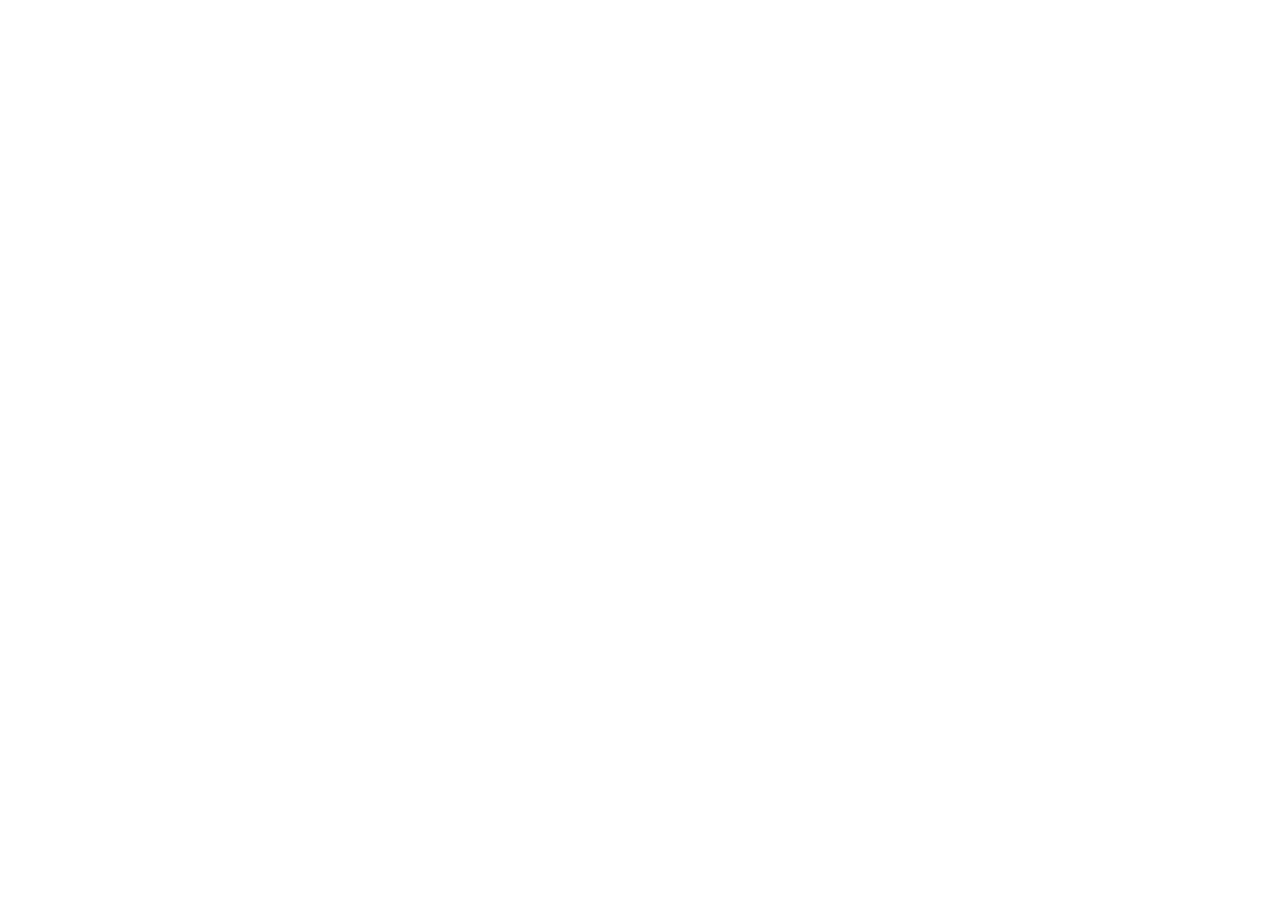
==== commit 36d968ac: "email in CSS print without linkto" ====
--- a/index.html
+++ b/index.html
@@ -15,13 +15,18 @@
 
 <!-- Place favicon.ico and apple-touch-icon.png in the root directory -->
 
-<link rel="stylesheet" href="styles/style.min.css"/>
+<!-- build:css styles/style.min.css -->
+<link href='styles/style.css' rel='stylesheet' />
+<link href='../../bower_components/foundation-icon-fonts/foundation-icons.css' rel='stylesheet' />
+<!-- endbuild -->
 
-<script src="scripts/vendor/modernizr.js"></script>
+<!-- build:js scripts/vendor/modernizr.js -->
+<script src="../../bower_components/modernizr/modernizr.js"></script>
+<!-- endbuild -->
 
 <script type="text/template" id="template-app">
   <h1 id="kevin-mcgrath">Kevin McGrath</h1>
-<p><a href="&#109;&#97;&#x69;&#108;&#x74;&#111;&#58;&#x6b;&#101;&#x76;&#x69;&#x6e;&#64;&#x62;&#97;&#x6b;&#x6e;&#101;&#x74;&#46;&#99;&#x6f;&#109;">&#x6b;&#101;&#x76;&#x69;&#x6e;&#64;&#x62;&#97;&#x6b;&#x6e;&#101;&#x74;&#46;&#99;&#x6f;&#109;</a></p>
+<p><a href="&#x6d;&#x61;&#105;&#108;&#x74;&#111;&#x3a;&#107;&#101;&#x76;&#105;&#110;&#x40;&#x62;&#x61;&#107;&#x6e;&#101;&#116;&#46;&#x63;&#111;&#x6d;">&#107;&#101;&#x76;&#105;&#110;&#x40;&#x62;&#x61;&#107;&#x6e;&#101;&#116;&#46;&#x63;&#111;&#x6d;</a></p>
 <h2 id="summary">Summary</h2>
 <p>Results-focused Systems Architect with an excellent track record in conceptualizing and developing advanced technology solutions. Strengths include formulating, developing, and integrating strategies for technology while consistently providing vision and creativity to meet strategic organizational goals. Proficiency in matching vision with technology advancement to streamline operations resulting in significant cost savings and increased quality and stability.</p>
 <h2 id="strengths">Strengths</h2>
@@ -133,7 +138,17 @@
   <div id="app"></div>
 </div>
 
-<script src="scripts/app.js"></script>
+
+<!-- process:remove scripts/app.js -->
+<script>document.write('<script src="http://'
++ (location.host || 'localhost').split(':')[0]
++ ':35729/livereload.js"><\/script>');
+</script>
+<!-- /process -->
+
+<!-- process:js scripts/app.js -->
+<script data-main="../../scripts/init" src="../../bower_components/requirejs/require.js"></script>
+<!-- /process -->
 
 </body>
 </html>
--- a/styles/style.css
+++ b/styles/style.css
@@ -0,0 +1,5697 @@
+/* normalize.css v2.1.2 | MIT License | git.io/normalize */
+/* ==========================================================================
+   HTML5 display definitions
+   ========================================================================== */
+/**
+ * Correct `block` display not defined in IE 8/9.
+ */
+article,
+aside,
+details,
+figcaption,
+figure,
+footer,
+header,
+hgroup,
+main,
+nav,
+section,
+summary {
+  display: block; }
+
+/**
+ * Correct `inline-block` display not defined in IE 8/9.
+ */
+audio,
+canvas,
+video {
+  display: inline-block; }
+
+/**
+ * Prevent modern browsers from displaying `audio` without controls.
+ * Remove excess height in iOS 5 devices.
+ */
+audio:not([controls]) {
+  display: none;
+  height: 0; }
+
+/**
+ * Address `[hidden]` styling not present in IE 8/9.
+ * Hide the `template` element in IE, Safari, and Firefox < 22.
+ */
+[hidden],
+template {
+  display: none; }
+
+script {
+  display: none !important; }
+
+/* ==========================================================================
+   Base
+   ========================================================================== */
+/**
+ * 1. Set default font family to sans-serif.
+ * 2. Prevent iOS text size adjust after orientation change, without disabling
+ *    user zoom.
+ */
+html {
+  font-family: sans-serif;
+  /* 1 */
+  -ms-text-size-adjust: 100%;
+  /* 2 */
+  -webkit-text-size-adjust: 100%;
+  /* 2 */ }
+
+/**
+ * Remove default margin.
+ */
+body {
+  margin: 0; }
+
+/* ==========================================================================
+   Links
+   ========================================================================== */
+/**
+ * Remove the gray background color from active links in IE 10.
+ */
+a {
+  background: transparent; }
+
+/**
+ * Address `outline` inconsistency between Chrome and other browsers.
+ */
+a:focus {
+  outline: thin dotted; }
+
+/**
+ * Improve readability when focused and also mouse hovered in all browsers.
+ */
+a:active,
+a:hover {
+  outline: 0; }
+
+/* ==========================================================================
+   Typography
+   ========================================================================== */
+/**
+ * Address variable `h1` font-size and margin within `section` and `article`
+ * contexts in Firefox 4+, Safari 5, and Chrome.
+ */
+h1 {
+  font-size: 2em;
+  margin: 0.67em 0; }
+
+/**
+ * Address styling not present in IE 8/9, Safari 5, and Chrome.
+ */
+abbr[title] {
+  border-bottom: 1px dotted; }
+
+/**
+ * Address style set to `bolder` in Firefox 4+, Safari 5, and Chrome.
+ */
+b,
+strong {
+  font-weight: bold; }
+
+/**
+ * Address styling not present in Safari 5 and Chrome.
+ */
+dfn {
+  font-style: italic; }
+
+/**
+ * Address differences between Firefox and other browsers.
+ */
+hr {
+  -moz-box-sizing: content-box;
+  box-sizing: content-box;
+  height: 0; }
+
+/**
+ * Address styling not present in IE 8/9.
+ */
+mark {
+  background: #ff0;
+  color: #000; }
+
+/**
+ * Correct font family set oddly in Safari 5 and Chrome.
+ */
+code,
+kbd,
+pre,
+samp {
+  font-family: monospace, serif;
+  font-size: 1em; }
+
+/**
+ * Improve readability of pre-formatted text in all browsers.
+ */
+pre {
+  white-space: pre-wrap; }
+
+/**
+ * Set consistent quote types.
+ */
+q {
+  quotes: "\201C" "\201D" "\2018" "\2019"; }
+
+/**
+ * Address inconsistent and variable font size in all browsers.
+ */
+small {
+  font-size: 80%; }
+
+/**
+ * Prevent `sub` and `sup` affecting `line-height` in all browsers.
+ */
+sub,
+sup {
+  font-size: 75%;
+  line-height: 0;
+  position: relative;
+  vertical-align: baseline; }
+
+sup {
+  top: -0.5em; }
+
+sub {
+  bottom: -0.25em; }
+
+/* ==========================================================================
+   Embedded content
+   ========================================================================== */
+/**
+ * Remove border when inside `a` element in IE 8/9.
+ */
+img {
+  border: 0; }
+
+/**
+ * Correct overflow displayed oddly in IE 9.
+ */
+svg:not(:root) {
+  overflow: hidden; }
+
+/* ==========================================================================
+   Figures
+   ========================================================================== */
+/**
+ * Address margin not present in IE 8/9 and Safari 5.
+ */
+figure {
+  margin: 0; }
+
+/* ==========================================================================
+   Forms
+   ========================================================================== */
+/**
+ * Define consistent border, margin, and padding.
+ */
+fieldset {
+  border: 1px solid #c0c0c0;
+  margin: 0 2px;
+  padding: 0.35em 0.625em 0.75em; }
+
+/**
+ * 1. Correct `color` not being inherited in IE 8/9.
+ * 2. Remove padding so people aren't caught out if they zero out fieldsets.
+ */
+legend {
+  border: 0;
+  /* 1 */
+  padding: 0;
+  /* 2 */ }
+
+/**
+ * 1. Correct font family not being inherited in all browsers.
+ * 2. Correct font size not being inherited in all browsers.
+ * 3. Address margins set differently in Firefox 4+, Safari 5, and Chrome.
+ */
+button,
+input,
+select,
+textarea {
+  font-family: inherit;
+  /* 1 */
+  font-size: 100%;
+  /* 2 */
+  margin: 0;
+  /* 3 */ }
+
+/**
+ * Address Firefox 4+ setting `line-height` on `input` using `!important` in
+ * the UA stylesheet.
+ */
+button,
+input {
+  line-height: normal; }
+
+/**
+ * Address inconsistent `text-transform` inheritance for `button` and `select`.
+ * All other form control elements do not inherit `text-transform` values.
+ * Correct `button` style inheritance in Chrome, Safari 5+, and IE 8+.
+ * Correct `select` style inheritance in Firefox 4+ and Opera.
+ */
+button,
+select {
+  text-transform: none; }
+
+/**
+ * 1. Avoid the WebKit bug in Android 4.0.* where (2) destroys native `audio`
+ *    and `video` controls.
+ * 2. Correct inability to style clickable `input` types in iOS.
+ * 3. Improve usability and consistency of cursor style between image-type
+ *    `input` and others.
+ */
+button,
+html input[type="button"],
+input[type="reset"],
+input[type="submit"] {
+  -webkit-appearance: button;
+  /* 2 */
+  cursor: pointer;
+  /* 3 */ }
+
+/**
+ * Re-set default cursor for disabled elements.
+ */
+button[disabled],
+html input[disabled] {
+  cursor: default; }
+
+/**
+ * 1. Address box sizing set to `content-box` in IE 8/9.
+ * 2. Remove excess padding in IE 8/9.
+ */
+input[type="checkbox"],
+input[type="radio"] {
+  box-sizing: border-box;
+  /* 1 */
+  padding: 0;
+  /* 2 */ }
+
+/**
+ * 1. Address `appearance` set to `searchfield` in Safari 5 and Chrome.
+ * 2. Address `box-sizing` set to `border-box` in Safari 5 and Chrome
+ *    (include `-moz` to future-proof).
+ */
+input[type="search"] {
+  -webkit-appearance: textfield;
+  /* 1 */
+  -moz-box-sizing: content-box;
+  -webkit-box-sizing: content-box;
+  /* 2 */
+  box-sizing: content-box; }
+
+/**
+ * Remove inner padding and search cancel button in Safari 5 and Chrome
+ * on OS X.
+ */
+input[type="search"]::-webkit-search-cancel-button,
+input[type="search"]::-webkit-search-decoration {
+  -webkit-appearance: none; }
+
+/**
+ * Remove inner padding and border in Firefox 4+.
+ */
+button::-moz-focus-inner,
+input::-moz-focus-inner {
+  border: 0;
+  padding: 0; }
+
+/**
+ * 1. Remove default vertical scrollbar in IE 8/9.
+ * 2. Improve readability and alignment in all browsers.
+ */
+textarea {
+  overflow: auto;
+  /* 1 */
+  vertical-align: top;
+  /* 2 */ }
+
+/* ==========================================================================
+   Tables
+   ========================================================================== */
+/**
+ * Remove most spacing between table cells.
+ */
+table {
+  border-collapse: collapse;
+  border-spacing: 0; }
+
+meta.foundation-version {
+  font-family: "/5.1.0/"; }
+
+meta.foundation-mq-small {
+  font-family: "/only screen and (max-width: 40em)/";
+  width: 0em; }
+
+meta.foundation-mq-medium {
+  font-family: "/only screen and (min-width:40.063em)/";
+  width: 40.063em; }
+
+meta.foundation-mq-large {
+  font-family: "/only screen and (min-width:64.063em)/";
+  width: 64.063em; }
+
+meta.foundation-mq-xlarge {
+  font-family: "/only screen and (min-width:90.063em)/";
+  width: 90.063em; }
+
+meta.foundation-mq-xxlarge {
+  font-family: "/only screen and (min-width:120.063em)/";
+  width: 120.063em; }
+
+meta.foundation-data-attribute-namespace {
+  font-family: false; }
+
+html, body {
+  height: 100%; }
+
+*,
+*:before,
+*:after {
+  -moz-box-sizing: border-box;
+  -webkit-box-sizing: border-box;
+  box-sizing: border-box; }
+
+html,
+body {
+  font-size: 100%; }
+
+body {
+  background: white;
+  color: #333333;
+  padding: 0;
+  margin: 0;
+  font-family: "Helvetica Neue", "Helvetica", Helvetica, Arial, sans-serif;
+  font-weight: normal;
+  font-style: normal;
+  line-height: 1;
+  position: relative;
+  cursor: default; }
+
+a:hover {
+  cursor: pointer; }
+
+img,
+object,
+embed {
+  max-width: 100%;
+  height: auto; }
+
+object,
+embed {
+  height: 100%; }
+
+img {
+  -ms-interpolation-mode: bicubic; }
+
+#map_canvas img,
+#map_canvas embed,
+#map_canvas object,
+.map_canvas img,
+.map_canvas embed,
+.map_canvas object {
+  max-width: none !important; }
+
+.left {
+  float: left !important; }
+
+.right {
+  float: right !important; }
+
+.clearfix {
+  *zoom: 1; }
+  .clearfix:before, .clearfix:after {
+    content: " ";
+    display: table; }
+  .clearfix:after {
+    clear: both; }
+
+.hide {
+  display: none; }
+
+.antialiased {
+  -webkit-font-smoothing: antialiased;
+  -moz-osx-font-smoothing: grayscale; }
+
+img {
+  display: inline-block;
+  vertical-align: middle; }
+
+textarea {
+  height: auto;
+  min-height: 50px; }
+
+select {
+  width: 100%; }
+
+.row {
+  width: 100%;
+  margin-left: auto;
+  margin-right: auto;
+  margin-top: 0;
+  margin-bottom: 0;
+  max-width: 62.5rem;
+  *zoom: 1; }
+  .row:before, .row:after {
+    content: " ";
+    display: table; }
+  .row:after {
+    clear: both; }
+  .row.collapse > .column,
+  .row.collapse > .columns {
+    padding-left: 0;
+    padding-right: 0;
+    float: left; }
+  .row.collapse .row {
+    margin-left: 0;
+    margin-right: 0; }
+  .row .row {
+    width: auto;
+    margin-left: -0.9375rem;
+    margin-right: -0.9375rem;
+    margin-top: 0;
+    margin-bottom: 0;
+    max-width: none;
+    *zoom: 1; }
+    .row .row:before, .row .row:after {
+      content: " ";
+      display: table; }
+    .row .row:after {
+      clear: both; }
+    .row .row.collapse {
+      width: auto;
+      margin: 0;
+      max-width: none;
+      *zoom: 1; }
+      .row .row.collapse:before, .row .row.collapse:after {
+        content: " ";
+        display: table; }
+      .row .row.collapse:after {
+        clear: both; }
+
+.column,
+.columns {
+  padding-left: 0.9375rem;
+  padding-right: 0.9375rem;
+  width: 100%;
+  float: left; }
+
+@media only screen {
+  .column.small-centered,
+  .columns.small-centered {
+    margin-left: auto;
+    margin-right: auto;
+    float: none; }
+
+  .column.small-uncentered,
+  .columns.small-uncentered {
+    margin-left: 0;
+    margin-right: 0;
+    float: left; }
+
+  .column.small-uncentered.opposite,
+  .columns.small-uncentered.opposite {
+    float: right; }
+
+  .small-push-0 {
+    left: 0%;
+    right: auto; }
+
+  .small-pull-0 {
+    right: 0%;
+    left: auto; }
+
+  .small-push-1 {
+    left: 8.33333%;
+    right: auto; }
+
+  .small-pull-1 {
+    right: 8.33333%;
+    left: auto; }
+
+  .small-push-2 {
+    left: 16.66667%;
+    right: auto; }
+
+  .small-pull-2 {
+    right: 16.66667%;
+    left: auto; }
+
+  .small-push-3 {
+    left: 25%;
+    right: auto; }
+
+  .small-pull-3 {
+    right: 25%;
+    left: auto; }
+
+  .small-push-4 {
+    left: 33.33333%;
+    right: auto; }
+
+  .small-pull-4 {
+    right: 33.33333%;
+    left: auto; }
+
+  .small-push-5 {
+    left: 41.66667%;
+    right: auto; }
+
+  .small-pull-5 {
+    right: 41.66667%;
+    left: auto; }
+
+  .small-push-6 {
+    left: 50%;
+    right: auto; }
+
+  .small-pull-6 {
+    right: 50%;
+    left: auto; }
+
+  .small-push-7 {
+    left: 58.33333%;
+    right: auto; }
+
+  .small-pull-7 {
+    right: 58.33333%;
+    left: auto; }
+
+  .small-push-8 {
+    left: 66.66667%;
+    right: auto; }
+
+  .small-pull-8 {
+    right: 66.66667%;
+    left: auto; }
+
+  .small-push-9 {
+    left: 75%;
+    right: auto; }
+
+  .small-pull-9 {
+    right: 75%;
+    left: auto; }
+
+  .small-push-10 {
+    left: 83.33333%;
+    right: auto; }
+
+  .small-pull-10 {
+    right: 83.33333%;
+    left: auto; }
+
+  .small-push-11 {
+    left: 91.66667%;
+    right: auto; }
+
+  .small-pull-11 {
+    right: 91.66667%;
+    left: auto; }
+
+  .column,
+  .columns {
+    position: relative;
+    padding-left: 0.9375rem;
+    padding-right: 0.9375rem;
+    float: left; }
+
+  .small-1 {
+    width: 8.33333%; }
+
+  .small-2 {
+    width: 16.66667%; }
+
+  .small-3 {
+    width: 25%; }
+
+  .small-4 {
+    width: 33.33333%; }
+
+  .small-5 {
+    width: 41.66667%; }
+
+  .small-6 {
+    width: 50%; }
+
+  .small-7 {
+    width: 58.33333%; }
+
+  .small-8 {
+    width: 66.66667%; }
+
+  .small-9 {
+    width: 75%; }
+
+  .small-10 {
+    width: 83.33333%; }
+
+  .small-11 {
+    width: 91.66667%; }
+
+  .small-12 {
+    width: 100%; }
+
+  [class*="column"] + [class*="column"]:last-child {
+    float: right; }
+
+  [class*="column"] + [class*="column"].end {
+    float: left; }
+
+  .small-offset-0 {
+    margin-left: 0% !important; }
+
+  .small-offset-1 {
+    margin-left: 8.33333% !important; }
+
+  .small-offset-2 {
+    margin-left: 16.66667% !important; }
+
+  .small-offset-3 {
+    margin-left: 25% !important; }
+
+  .small-offset-4 {
+    margin-left: 33.33333% !important; }
+
+  .small-offset-5 {
+    margin-left: 41.66667% !important; }
+
+  .small-offset-6 {
+    margin-left: 50% !important; }
+
+  .small-offset-7 {
+    margin-left: 58.33333% !important; }
+
+  .small-offset-8 {
+    margin-left: 66.66667% !important; }
+
+  .small-offset-9 {
+    margin-left: 75% !important; }
+
+  .small-offset-10 {
+    margin-left: 83.33333% !important; }
+
+  .small-offset-11 {
+    margin-left: 91.66667% !important; }
+
+  .small-reset-order,
+  .small-reset-order {
+    margin-left: 0;
+    margin-right: 0;
+    left: auto;
+    right: auto;
+    float: left; } }
+@media only screen and (min-width: 40.063em) {
+  .column.medium-centered,
+  .columns.medium-centered {
+    margin-left: auto;
+    margin-right: auto;
+    float: none; }
+
+  .column.medium-uncentered,
+  .columns.medium-uncentered {
+    margin-left: 0;
+    margin-right: 0;
+    float: left; }
+
+  .column.medium-uncentered.opposite,
+  .columns.medium-uncentered.opposite {
+    float: right; }
+
+  .medium-push-0 {
+    left: 0%;
+    right: auto; }
+
+  .medium-pull-0 {
+    right: 0%;
+    left: auto; }
+
+  .medium-push-1 {
+    left: 8.33333%;
+    right: auto; }
+
+  .medium-pull-1 {
+    right: 8.33333%;
+    left: auto; }
+
+  .medium-push-2 {
+    left: 16.66667%;
+    right: auto; }
+
+  .medium-pull-2 {
+    right: 16.66667%;
+    left: auto; }
+
+  .medium-push-3 {
+    left: 25%;
+    right: auto; }
+
+  .medium-pull-3 {
+    right: 25%;
+    left: auto; }
+
+  .medium-push-4 {
+    left: 33.33333%;
+    right: auto; }
+
+  .medium-pull-4 {
+    right: 33.33333%;
+    left: auto; }
+
+  .medium-push-5 {
+    left: 41.66667%;
+    right: auto; }
+
+  .medium-pull-5 {
+    right: 41.66667%;
+    left: auto; }
+
+  .medium-push-6 {
+    left: 50%;
+    right: auto; }
+
+  .medium-pull-6 {
+    right: 50%;
+    left: auto; }
+
+  .medium-push-7 {
+    left: 58.33333%;
+    right: auto; }
+
+  .medium-pull-7 {
+    right: 58.33333%;
+    left: auto; }
+
+  .medium-push-8 {
+    left: 66.66667%;
+    right: auto; }
+
+  .medium-pull-8 {
+    right: 66.66667%;
+    left: auto; }
+
+  .medium-push-9 {
+    left: 75%;
+    right: auto; }
+
+  .medium-pull-9 {
+    right: 75%;
+    left: auto; }
+
+  .medium-push-10 {
+    left: 83.33333%;
+    right: auto; }
+
+  .medium-pull-10 {
+    right: 83.33333%;
+    left: auto; }
+
+  .medium-push-11 {
+    left: 91.66667%;
+    right: auto; }
+
+  .medium-pull-11 {
+    right: 91.66667%;
+    left: auto; }
+
+  .column,
+  .columns {
+    position: relative;
+    padding-left: 0.9375rem;
+    padding-right: 0.9375rem;
+    float: left; }
+
+  .medium-1 {
+    width: 8.33333%; }
+
+  .medium-2 {
+    width: 16.66667%; }
+
+  .medium-3 {
+    width: 25%; }
+
+  .medium-4 {
+    width: 33.33333%; }
+
+  .medium-5 {
+    width: 41.66667%; }
+
+  .medium-6 {
+    width: 50%; }
+
+  .medium-7 {
+    width: 58.33333%; }
+
+  .medium-8 {
+    width: 66.66667%; }
+
+  .medium-9 {
+    width: 75%; }
+
+  .medium-10 {
+    width: 83.33333%; }
+
+  .medium-11 {
+    width: 91.66667%; }
+
+  .medium-12 {
+    width: 100%; }
+
+  [class*="column"] + [class*="column"]:last-child {
+    float: right; }
+
+  [class*="column"] + [class*="column"].end {
+    float: left; }
+
+  .medium-offset-0 {
+    margin-left: 0% !important; }
+
+  .medium-offset-1 {
+    margin-left: 8.33333% !important; }
+
+  .medium-offset-2 {
+    margin-left: 16.66667% !important; }
+
+  .medium-offset-3 {
+    margin-left: 25% !important; }
+
+  .medium-offset-4 {
+    margin-left: 33.33333% !important; }
+
+  .medium-offset-5 {
+    margin-left: 41.66667% !important; }
+
+  .medium-offset-6 {
+    margin-left: 50% !important; }
+
+  .medium-offset-7 {
+    margin-left: 58.33333% !important; }
+
+  .medium-offset-8 {
+    margin-left: 66.66667% !important; }
+
+  .medium-offset-9 {
+    margin-left: 75% !important; }
+
+  .medium-offset-10 {
+    margin-left: 83.33333% !important; }
+
+  .medium-offset-11 {
+    margin-left: 91.66667% !important; }
+
+  .medium-reset-order,
+  .medium-reset-order {
+    margin-left: 0;
+    margin-right: 0;
+    left: auto;
+    right: auto;
+    float: left; }
+
+  .push-0 {
+    left: 0%;
+    right: auto; }
+
+  .pull-0 {
+    right: 0%;
+    left: auto; }
+
+  .push-1 {
+    left: 8.33333%;
+    right: auto; }
+
+  .pull-1 {
+    right: 8.33333%;
+    left: auto; }
+
+  .push-2 {
+    left: 16.66667%;
+    right: auto; }
+
+  .pull-2 {
+    right: 16.66667%;
+    left: auto; }
+
+  .push-3 {
+    left: 25%;
+    right: auto; }
+
+  .pull-3 {
+    right: 25%;
+    left: auto; }
+
+  .push-4 {
+    left: 33.33333%;
+    right: auto; }
+
+  .pull-4 {
+    right: 33.33333%;
+    left: auto; }
+
+  .push-5 {
+    left: 41.66667%;
+    right: auto; }
+
+  .pull-5 {
+    right: 41.66667%;
+    left: auto; }
+
+  .push-6 {
+    left: 50%;
+    right: auto; }
+
+  .pull-6 {
+    right: 50%;
+    left: auto; }
+
+  .push-7 {
+    left: 58.33333%;
+    right: auto; }
+
+  .pull-7 {
+    right: 58.33333%;
+    left: auto; }
+
+  .push-8 {
+    left: 66.66667%;
+    right: auto; }
+
+  .pull-8 {
+    right: 66.66667%;
+    left: auto; }
+
+  .push-9 {
+    left: 75%;
+    right: auto; }
+
+  .pull-9 {
+    right: 75%;
+    left: auto; }
+
+  .push-10 {
+    left: 83.33333%;
+    right: auto; }
+
+  .pull-10 {
+    right: 83.33333%;
+    left: auto; }
+
+  .push-11 {
+    left: 91.66667%;
+    right: auto; }
+
+  .pull-11 {
+    right: 91.66667%;
+    left: auto; } }
+@media only screen and (min-width: 64.063em) {
+  .column.large-centered,
+  .columns.large-centered {
+    margin-left: auto;
+    margin-right: auto;
+    float: none; }
+
+  .column.large-uncentered,
+  .columns.large-uncentered {
+    margin-left: 0;
+    margin-right: 0;
+    float: left; }
+
+  .column.large-uncentered.opposite,
+  .columns.large-uncentered.opposite {
+    float: right; }
+
+  .large-push-0 {
+    left: 0%;
+    right: auto; }
+
+  .large-pull-0 {
+    right: 0%;
+    left: auto; }
+
+  .large-push-1 {
+    left: 8.33333%;
+    right: auto; }
+
+  .large-pull-1 {
+    right: 8.33333%;
+    left: auto; }
+
+  .large-push-2 {
+    left: 16.66667%;
+    right: auto; }
+
+  .large-pull-2 {
+    right: 16.66667%;
+    left: auto; }
+
+  .large-push-3 {
+    left: 25%;
+    right: auto; }
+
+  .large-pull-3 {
+    right: 25%;
+    left: auto; }
+
+  .large-push-4 {
+    left: 33.33333%;
+    right: auto; }
+
+  .large-pull-4 {
+    right: 33.33333%;
+    left: auto; }
+
+  .large-push-5 {
+    left: 41.66667%;
+    right: auto; }
+
+  .large-pull-5 {
+    right: 41.66667%;
+    left: auto; }
+
+  .large-push-6 {
+    left: 50%;
+    right: auto; }
+
+  .large-pull-6 {
+    right: 50%;
+    left: auto; }
+
+  .large-push-7 {
+    left: 58.33333%;
+    right: auto; }
+
+  .large-pull-7 {
+    right: 58.33333%;
+    left: auto; }
+
+  .large-push-8 {
+    left: 66.66667%;
+    right: auto; }
+
+  .large-pull-8 {
+    right: 66.66667%;
+    left: auto; }
+
+  .large-push-9 {
+    left: 75%;
+    right: auto; }
+
+  .large-pull-9 {
+    right: 75%;
+    left: auto; }
+
+  .large-push-10 {
+    left: 83.33333%;
+    right: auto; }
+
+  .large-pull-10 {
+    right: 83.33333%;
+    left: auto; }
+
+  .large-push-11 {
+    left: 91.66667%;
+    right: auto; }
+
+  .large-pull-11 {
+    right: 91.66667%;
+    left: auto; }
+
+  .column,
+  .columns {
+    position: relative;
+    padding-left: 0.9375rem;
+    padding-right: 0.9375rem;
+    float: left; }
+
+  .large-1 {
+    width: 8.33333%; }
+
+  .large-2 {
+    width: 16.66667%; }
+
+  .large-3 {
+    width: 25%; }
+
+  .large-4 {
+    width: 33.33333%; }
+
+  .large-5 {
+    width: 41.66667%; }
+
+  .large-6 {
+    width: 50%; }
+
+  .large-7 {
+    width: 58.33333%; }
+
+  .large-8 {
+    width: 66.66667%; }
+
+  .large-9 {
+    width: 75%; }
+
+  .large-10 {
+    width: 83.33333%; }
+
+  .large-11 {
+    width: 91.66667%; }
+
+  .large-12 {
+    width: 100%; }
+
+  [class*="column"] + [class*="column"]:last-child {
+    float: right; }
+
+  [class*="column"] + [class*="column"].end {
+    float: left; }
+
+  .large-offset-0 {
+    margin-left: 0% !important; }
+
+  .large-offset-1 {
+    margin-left: 8.33333% !important; }
+
+  .large-offset-2 {
+    margin-left: 16.66667% !important; }
+
+  .large-offset-3 {
+    margin-left: 25% !important; }
+
+  .large-offset-4 {
+    margin-left: 33.33333% !important; }
+
+  .large-offset-5 {
+    margin-left: 41.66667% !important; }
+
+  .large-offset-6 {
+    margin-left: 50% !important; }
+
+  .large-offset-7 {
+    margin-left: 58.33333% !important; }
+
+  .large-offset-8 {
+    margin-left: 66.66667% !important; }
+
+  .large-offset-9 {
+    margin-left: 75% !important; }
+
+  .large-offset-10 {
+    margin-left: 83.33333% !important; }
+
+  .large-offset-11 {
+    margin-left: 91.66667% !important; }
+
+  .large-reset-order,
+  .large-reset-order {
+    margin-left: 0;
+    margin-right: 0;
+    left: auto;
+    right: auto;
+    float: left; }
+
+  .push-0 {
+    left: 0%;
+    right: auto; }
+
+  .pull-0 {
+    right: 0%;
+    left: auto; }
+
+  .push-1 {
+    left: 8.33333%;
+    right: auto; }
+
+  .pull-1 {
+    right: 8.33333%;
+    left: auto; }
+
+  .push-2 {
+    left: 16.66667%;
+    right: auto; }
+
+  .pull-2 {
+    right: 16.66667%;
+    left: auto; }
+
+  .push-3 {
+    left: 25%;
+    right: auto; }
+
+  .pull-3 {
+    right: 25%;
+    left: auto; }
+
+  .push-4 {
+    left: 33.33333%;
+    right: auto; }
+
+  .pull-4 {
+    right: 33.33333%;
+    left: auto; }
+
+  .push-5 {
+    left: 41.66667%;
+    right: auto; }
+
+  .pull-5 {
+    right: 41.66667%;
+    left: auto; }
+
+  .push-6 {
+    left: 50%;
+    right: auto; }
+
+  .pull-6 {
+    right: 50%;
+    left: auto; }
+
+  .push-7 {
+    left: 58.33333%;
+    right: auto; }
+
+  .pull-7 {
+    right: 58.33333%;
+    left: auto; }
+
+  .push-8 {
+    left: 66.66667%;
+    right: auto; }
+
+  .pull-8 {
+    right: 66.66667%;
+    left: auto; }
+
+  .push-9 {
+    left: 75%;
+    right: auto; }
+
+  .pull-9 {
+    right: 75%;
+    left: auto; }
+
+  .push-10 {
+    left: 83.33333%;
+    right: auto; }
+
+  .pull-10 {
+    right: 83.33333%;
+    left: auto; }
+
+  .push-11 {
+    left: 91.66667%;
+    right: auto; }
+
+  .pull-11 {
+    right: 91.66667%;
+    left: auto; } }
+.accordion {
+  *zoom: 1;
+  margin-bottom: 0; }
+  .accordion:before, .accordion:after {
+    content: " ";
+    display: table; }
+  .accordion:after {
+    clear: both; }
+  .accordion dd {
+    display: block;
+    margin-bottom: 0 !important; }
+    .accordion dd.active a {
+      background: #e8e8e8; }
+    .accordion dd > a {
+      background: #efefef;
+      color: #222222;
+      padding: 1rem;
+      display: block;
+      font-family: "Helvetica Neue", "Helvetica", Helvetica, Arial, sans-serif;
+      font-size: 1rem; }
+      .accordion dd > a:hover {
+        background: #e3e3e3; }
+  .accordion .content {
+    display: none;
+    padding: 0.9375rem; }
+    .accordion .content.active {
+      display: block;
+      background: white; }
+
+.alert-box {
+  border-style: solid;
+  border-width: 1px;
+  display: block;
+  font-weight: normal;
+  margin-bottom: 1.25rem;
+  position: relative;
+  padding: 0.875rem 1.5rem 0.875rem 0.875rem;
+  font-size: 0.8125rem;
+  background-color: #008cba;
+  border-color: #0078a0;
+  color: white; }
+  .alert-box .close {
+    font-size: 1.375rem;
+    padding: 9px 6px 4px;
+    line-height: 0;
+    position: absolute;
+    top: 50%;
+    margin-top: -0.6875rem;
+    right: 0.25rem;
+    color: #333333;
+    opacity: 0.3; }
+    .alert-box .close:hover, .alert-box .close:focus {
+      opacity: 0.5; }
+  .alert-box.radius {
+    -webkit-border-radius: 3px;
+    border-radius: 3px; }
+  .alert-box.round {
+    -webkit-border-radius: 1000px;
+    border-radius: 1000px; }
+  .alert-box.success {
+    background-color: #43ac6a;
+    border-color: #3a945b;
+    color: white; }
+  .alert-box.alert {
+    background-color: #f04124;
+    border-color: #de2d0f;
+    color: white; }
+  .alert-box.secondary {
+    background-color: #e7e7e7;
+    border-color: #c7c7c7;
+    color: #4f4f4f; }
+  .alert-box.warning {
+    background-color: #f08a24;
+    border-color: #de770f;
+    color: white; }
+  .alert-box.info {
+    background-color: #a0d3e8;
+    border-color: #74bfdd;
+    color: #4f4f4f; }
+
+[class*="block-grid-"] {
+  display: block;
+  padding: 0;
+  margin: 0 -0.625rem;
+  *zoom: 1; }
+  [class*="block-grid-"]:before, [class*="block-grid-"]:after {
+    content: " ";
+    display: table; }
+  [class*="block-grid-"]:after {
+    clear: both; }
+  [class*="block-grid-"] > li {
+    display: block;
+    height: auto;
+    float: left;
+    padding: 0 0.625rem 1.25rem; }
+
+@media only screen {
+  .small-block-grid-1 > li {
+    width: 100%;
+    list-style: none; }
+    .small-block-grid-1 > li:nth-of-type(n) {
+      clear: none; }
+    .small-block-grid-1 > li:nth-of-type(1n+1) {
+      clear: both; }
+
+  .small-block-grid-2 > li {
+    width: 50%;
+    list-style: none; }
+    .small-block-grid-2 > li:nth-of-type(n) {
+      clear: none; }
+    .small-block-grid-2 > li:nth-of-type(2n+1) {
+      clear: both; }
+
+  .small-block-grid-3 > li {
+    width: 33.33333%;
+    list-style: none; }
+    .small-block-grid-3 > li:nth-of-type(n) {
+      clear: none; }
+    .small-block-grid-3 > li:nth-of-type(3n+1) {
+      clear: both; }
+
+  .small-block-grid-4 > li {
+    width: 25%;
+    list-style: none; }
+    .small-block-grid-4 > li:nth-of-type(n) {
+      clear: none; }
+    .small-block-grid-4 > li:nth-of-type(4n+1) {
+      clear: both; }
+
+  .small-block-grid-5 > li {
+    width: 20%;
+    list-style: none; }
+    .small-block-grid-5 > li:nth-of-type(n) {
+      clear: none; }
+    .small-block-grid-5 > li:nth-of-type(5n+1) {
+      clear: both; }
+
+  .small-block-grid-6 > li {
+    width: 16.66667%;
+    list-style: none; }
+    .small-block-grid-6 > li:nth-of-type(n) {
+      clear: none; }
+    .small-block-grid-6 > li:nth-of-type(6n+1) {
+      clear: both; }
+
+  .small-block-grid-7 > li {
+    width: 14.28571%;
+    list-style: none; }
+    .small-block-grid-7 > li:nth-of-type(n) {
+      clear: none; }
+    .small-block-grid-7 > li:nth-of-type(7n+1) {
+      clear: both; }
+
+  .small-block-grid-8 > li {
+    width: 12.5%;
+    list-style: none; }
+    .small-block-grid-8 > li:nth-of-type(n) {
+      clear: none; }
+    .small-block-grid-8 > li:nth-of-type(8n+1) {
+      clear: both; }
+
+  .small-block-grid-9 > li {
+    width: 11.11111%;
+    list-style: none; }
+    .small-block-grid-9 > li:nth-of-type(n) {
+      clear: none; }
+    .small-block-grid-9 > li:nth-of-type(9n+1) {
+      clear: both; }
+
+  .small-block-grid-10 > li {
+    width: 10%;
+    list-style: none; }
+    .small-block-grid-10 > li:nth-of-type(n) {
+      clear: none; }
+    .small-block-grid-10 > li:nth-of-type(10n+1) {
+      clear: both; }
+
+  .small-block-grid-11 > li {
+    width: 9.09091%;
+    list-style: none; }
+    .small-block-grid-11 > li:nth-of-type(n) {
+      clear: none; }
+    .small-block-grid-11 > li:nth-of-type(11n+1) {
+      clear: both; }
+
+  .small-block-grid-12 > li {
+    width: 8.33333%;
+    list-style: none; }
+    .small-block-grid-12 > li:nth-of-type(n) {
+      clear: none; }
+    .small-block-grid-12 > li:nth-of-type(12n+1) {
+      clear: both; } }
+@media only screen and (min-width: 40.063em) {
+  .medium-block-grid-1 > li {
+    width: 100%;
+    list-style: none; }
+    .medium-block-grid-1 > li:nth-of-type(n) {
+      clear: none; }
+    .medium-block-grid-1 > li:nth-of-type(1n+1) {
+      clear: both; }
+
+  .medium-block-grid-2 > li {
+    width: 50%;
+    list-style: none; }
+    .medium-block-grid-2 > li:nth-of-type(n) {
+      clear: none; }
+    .medium-block-grid-2 > li:nth-of-type(2n+1) {
+      clear: both; }
+
+  .medium-block-grid-3 > li {
+    width: 33.33333%;
+    list-style: none; }
+    .medium-block-grid-3 > li:nth-of-type(n) {
+      clear: none; }
+    .medium-block-grid-3 > li:nth-of-type(3n+1) {
+      clear: both; }
+
+  .medium-block-grid-4 > li {
+    width: 25%;
+    list-style: none; }
+    .medium-block-grid-4 > li:nth-of-type(n) {
+      clear: none; }
+    .medium-block-grid-4 > li:nth-of-type(4n+1) {
+      clear: both; }
+
+  .medium-block-grid-5 > li {
+    width: 20%;
+    list-style: none; }
+    .medium-block-grid-5 > li:nth-of-type(n) {
+      clear: none; }
+    .medium-block-grid-5 > li:nth-of-type(5n+1) {
+      clear: both; }
+
+  .medium-block-grid-6 > li {
+    width: 16.66667%;
+    list-style: none; }
+    .medium-block-grid-6 > li:nth-of-type(n) {
+      clear: none; }
+    .medium-block-grid-6 > li:nth-of-type(6n+1) {
+      clear: both; }
+
+  .medium-block-grid-7 > li {
+    width: 14.28571%;
+    list-style: none; }
+    .medium-block-grid-7 > li:nth-of-type(n) {
+      clear: none; }
+    .medium-block-grid-7 > li:nth-of-type(7n+1) {
+      clear: both; }
+
+  .medium-block-grid-8 > li {
+    width: 12.5%;
+    list-style: none; }
+    .medium-block-grid-8 > li:nth-of-type(n) {
+      clear: none; }
+    .medium-block-grid-8 > li:nth-of-type(8n+1) {
+      clear: both; }
+
+  .medium-block-grid-9 > li {
+    width: 11.11111%;
+    list-style: none; }
+    .medium-block-grid-9 > li:nth-of-type(n) {
+      clear: none; }
+    .medium-block-grid-9 > li:nth-of-type(9n+1) {
+      clear: both; }
+
+  .medium-block-grid-10 > li {
+    width: 10%;
+    list-style: none; }
+    .medium-block-grid-10 > li:nth-of-type(n) {
+      clear: none; }
+    .medium-block-grid-10 > li:nth-of-type(10n+1) {
+      clear: both; }
+
+  .medium-block-grid-11 > li {
+    width: 9.09091%;
+    list-style: none; }
+    .medium-block-grid-11 > li:nth-of-type(n) {
+      clear: none; }
+    .medium-block-grid-11 > li:nth-of-type(11n+1) {
+      clear: both; }
+
+  .medium-block-grid-12 > li {
+    width: 8.33333%;
+    list-style: none; }
+    .medium-block-grid-12 > li:nth-of-type(n) {
+      clear: none; }
+    .medium-block-grid-12 > li:nth-of-type(12n+1) {
+      clear: both; } }
+@media only screen and (min-width: 64.063em) {
+  .large-block-grid-1 > li {
+    width: 100%;
+    list-style: none; }
+    .large-block-grid-1 > li:nth-of-type(n) {
+      clear: none; }
+    .large-block-grid-1 > li:nth-of-type(1n+1) {
+      clear: both; }
+
+  .large-block-grid-2 > li {
+    width: 50%;
+    list-style: none; }
+    .large-block-grid-2 > li:nth-of-type(n) {
+      clear: none; }
+    .large-block-grid-2 > li:nth-of-type(2n+1) {
+      clear: both; }
+
+  .large-block-grid-3 > li {
+    width: 33.33333%;
+    list-style: none; }
+    .large-block-grid-3 > li:nth-of-type(n) {
+      clear: none; }
+    .large-block-grid-3 > li:nth-of-type(3n+1) {
+      clear: both; }
+
+  .large-block-grid-4 > li {
+    width: 25%;
+    list-style: none; }
+    .large-block-grid-4 > li:nth-of-type(n) {
+      clear: none; }
+    .large-block-grid-4 > li:nth-of-type(4n+1) {
+      clear: both; }
+
+  .large-block-grid-5 > li {
+    width: 20%;
+    list-style: none; }
+    .large-block-grid-5 > li:nth-of-type(n) {
+      clear: none; }
+    .large-block-grid-5 > li:nth-of-type(5n+1) {
+      clear: both; }
+
+  .large-block-grid-6 > li {
+    width: 16.66667%;
+    list-style: none; }
+    .large-block-grid-6 > li:nth-of-type(n) {
+      clear: none; }
+    .large-block-grid-6 > li:nth-of-type(6n+1) {
+      clear: both; }
+
+  .large-block-grid-7 > li {
+    width: 14.28571%;
+    list-style: none; }
+    .large-block-grid-7 > li:nth-of-type(n) {
+      clear: none; }
+    .large-block-grid-7 > li:nth-of-type(7n+1) {
+      clear: both; }
+
+  .large-block-grid-8 > li {
+    width: 12.5%;
+    list-style: none; }
+    .large-block-grid-8 > li:nth-of-type(n) {
+      clear: none; }
+    .large-block-grid-8 > li:nth-of-type(8n+1) {
+      clear: both; }
+
+  .large-block-grid-9 > li {
+    width: 11.11111%;
+    list-style: none; }
+    .large-block-grid-9 > li:nth-of-type(n) {
+      clear: none; }
+    .large-block-grid-9 > li:nth-of-type(9n+1) {
+      clear: both; }
+
+  .large-block-grid-10 > li {
+    width: 10%;
+    list-style: none; }
+    .large-block-grid-10 > li:nth-of-type(n) {
+      clear: none; }
+    .large-block-grid-10 > li:nth-of-type(10n+1) {
+      clear: both; }
+
+  .large-block-grid-11 > li {
+    width: 9.09091%;
+    list-style: none; }
+    .large-block-grid-11 > li:nth-of-type(n) {
+      clear: none; }
+    .large-block-grid-11 > li:nth-of-type(11n+1) {
+      clear: both; }
+
+  .large-block-grid-12 > li {
+    width: 8.33333%;
+    list-style: none; }
+    .large-block-grid-12 > li:nth-of-type(n) {
+      clear: none; }
+    .large-block-grid-12 > li:nth-of-type(12n+1) {
+      clear: both; } }
+.breadcrumbs {
+  display: block;
+  padding: 0.5625rem 0.875rem 0.5625rem;
+  overflow: hidden;
+  margin-left: 0;
+  list-style: none;
+  border-style: solid;
+  border-width: 1px;
+  background-color: #f4f4f4;
+  border-color: gainsboro;
+  -webkit-border-radius: 3px;
+  border-radius: 3px; }
+  .breadcrumbs > * {
+    margin: 0;
+    float: left;
+    font-size: 0.6875rem;
+    text-transform: uppercase; }
+    .breadcrumbs > *:hover a, .breadcrumbs > *:focus a {
+      text-decoration: underline; }
+    .breadcrumbs > * a,
+    .breadcrumbs > * span {
+      text-transform: uppercase;
+      color: #008cba; }
+    .breadcrumbs > *.current {
+      cursor: default;
+      color: #333333; }
+      .breadcrumbs > *.current a {
+        cursor: default;
+        color: #333333; }
+      .breadcrumbs > *.current:hover, .breadcrumbs > *.current:hover a, .breadcrumbs > *.current:focus, .breadcrumbs > *.current:focus a {
+        text-decoration: none; }
+    .breadcrumbs > *.unavailable {
+      color: #999999; }
+      .breadcrumbs > *.unavailable a {
+        color: #999999; }
+      .breadcrumbs > *.unavailable:hover, .breadcrumbs > *.unavailable:hover a, .breadcrumbs > *.unavailable:focus,
+      .breadcrumbs > *.unavailable a:focus {
+        text-decoration: none;
+        color: #999999;
+        cursor: default; }
+    .breadcrumbs > *:before {
+      content: "/";
+      color: #aaaaaa;
+      margin: 0 0.75rem;
+      position: relative;
+      top: 1px; }
+    .breadcrumbs > *:first-child:before {
+      content: " ";
+      margin: 0; }
+
+button, .button {
+  border-style: solid;
+  border-width: 0px;
+  cursor: pointer;
+  font-family: "Helvetica Neue", "Helvetica", Helvetica, Arial, sans-serif;
+  font-weight: normal;
+  line-height: normal;
+  margin: 0 0 1.25rem;
+  position: relative;
+  text-decoration: none;
+  text-align: center;
+  display: inline-block;
+  padding-top: 1rem;
+  padding-right: 2rem;
+  padding-bottom: 1.0625rem;
+  padding-left: 2rem;
+  font-size: 1rem;
+  /*     @else                            { font-size: $padding - rem-calc(2); } */
+  background-color: #008cba;
+  border-color: #007095;
+  color: white;
+  -webkit-transition: background-color 300ms ease-out;
+  -moz-transition: background-color 300ms ease-out;
+  transition: background-color 300ms ease-out;
+  padding-top: 1.0625rem;
+  padding-bottom: 1rem;
+  -webkit-appearance: none;
+  border: none;
+  font-weight: normal !important; }
+  button:hover, button:focus, .button:hover, .button:focus {
+    background-color: #007095; }
+  button:hover, button:focus, .button:hover, .button:focus {
+    color: white; }
+  button.secondary, .button.secondary {
+    background-color: #e7e7e7;
+    border-color: #b9b9b9;
+    color: #333333; }
+    button.secondary:hover, button.secondary:focus, .button.secondary:hover, .button.secondary:focus {
+      background-color: #b9b9b9; }
+    button.secondary:hover, button.secondary:focus, .button.secondary:hover, .button.secondary:focus {
+      color: #333333; }
+  button.success, .button.success {
+    background-color: #43ac6a;
+    border-color: #368a55;
+    color: white; }
+    button.success:hover, button.success:focus, .button.success:hover, .button.success:focus {
+      background-color: #368a55; }
+    button.success:hover, button.success:focus, .button.success:hover, .button.success:focus {
+      color: white; }
+  button.alert, .button.alert {
+    background-color: #f04124;
+    border-color: #cf2a0e;
+    color: white; }
+    button.alert:hover, button.alert:focus, .button.alert:hover, .button.alert:focus {
+      background-color: #cf2a0e; }
+    button.alert:hover, button.alert:focus, .button.alert:hover, .button.alert:focus {
+      color: white; }
+  button.large, .button.large {
+    padding-top: 1.125rem;
+    padding-right: 2.25rem;
+    padding-bottom: 1.1875rem;
+    padding-left: 2.25rem;
+    font-size: 1.25rem;
+    /*     @else                            { font-size: $padding - rem-calc(2); } */ }
+  button.small, .button.small {
+    padding-top: 0.875rem;
+    padding-right: 1.75rem;
+    padding-bottom: 0.9375rem;
+    padding-left: 1.75rem;
+    font-size: 0.8125rem;
+    /*     @else                            { font-size: $padding - rem-calc(2); } */ }
+  button.tiny, .button.tiny {
+    padding-top: 0.625rem;
+    padding-right: 1.25rem;
+    padding-bottom: 0.6875rem;
+    padding-left: 1.25rem;
+    font-size: 0.6875rem;
+    /*     @else                            { font-size: $padding - rem-calc(2); } */ }
+  button.expand, .button.expand {
+    padding-right: 0;
+    padding-left: 0;
+    width: 100%; }
+  button.left-align, .button.left-align {
+    text-align: left;
+    text-indent: 0.75rem; }
+  button.right-align, .button.right-align {
+    text-align: right;
+    padding-right: 0.75rem; }
+  button.radius, .button.radius {
+    -webkit-border-radius: 3px;
+    border-radius: 3px; }
+  button.round, .button.round {
+    -webkit-border-radius: 1000px;
+    border-radius: 1000px; }
+  button.disabled, button[disabled], .button.disabled, .button[disabled] {
+    background-color: #008cba;
+    border-color: #007095;
+    color: white;
+    cursor: default;
+    opacity: 0.7;
+    -webkit-box-shadow: none;
+    box-shadow: none; }
+    button.disabled:hover, button.disabled:focus, button[disabled]:hover, button[disabled]:focus, .button.disabled:hover, .button.disabled:focus, .button[disabled]:hover, .button[disabled]:focus {
+      background-color: #007095; }
+    button.disabled:hover, button.disabled:focus, button[disabled]:hover, button[disabled]:focus, .button.disabled:hover, .button.disabled:focus, .button[disabled]:hover, .button[disabled]:focus {
+      color: white; }
+    button.disabled:hover, button.disabled:focus, button[disabled]:hover, button[disabled]:focus, .button.disabled:hover, .button.disabled:focus, .button[disabled]:hover, .button[disabled]:focus {
+      background-color: #008cba; }
+    button.disabled.secondary, button[disabled].secondary, .button.disabled.secondary, .button[disabled].secondary {
+      background-color: #e7e7e7;
+      border-color: #b9b9b9;
+      color: #333333;
+      cursor: default;
+      opacity: 0.7;
+      -webkit-box-shadow: none;
+      box-shadow: none; }
+      button.disabled.secondary:hover, button.disabled.secondary:focus, button[disabled].secondary:hover, button[disabled].secondary:focus, .button.disabled.secondary:hover, .button.disabled.secondary:focus, .button[disabled].secondary:hover, .button[disabled].secondary:focus {
+        background-color: #b9b9b9; }
+      button.disabled.secondary:hover, button.disabled.secondary:focus, button[disabled].secondary:hover, button[disabled].secondary:focus, .button.disabled.secondary:hover, .button.disabled.secondary:focus, .button[disabled].secondary:hover, .button[disabled].secondary:focus {
+        color: #333333; }
+      button.disabled.secondary:hover, button.disabled.secondary:focus, button[disabled].secondary:hover, button[disabled].secondary:focus, .button.disabled.secondary:hover, .button.disabled.secondary:focus, .button[disabled].secondary:hover, .button[disabled].secondary:focus {
+        background-color: #e7e7e7; }
+    button.disabled.success, button[disabled].success, .button.disabled.success, .button[disabled].success {
+      background-color: #43ac6a;
+      border-color: #368a55;
+      color: white;
+      cursor: default;
+      opacity: 0.7;
+      -webkit-box-shadow: none;
+      box-shadow: none; }
+      button.disabled.success:hover, button.disabled.success:focus, button[disabled].success:hover, button[disabled].success:focus, .button.disabled.success:hover, .button.disabled.success:focus, .button[disabled].success:hover, .button[disabled].success:focus {
+        background-color: #368a55; }
+      button.disabled.success:hover, button.disabled.success:focus, button[disabled].success:hover, button[disabled].success:focus, .button.disabled.success:hover, .button.disabled.success:focus, .button[disabled].success:hover, .button[disabled].success:focus {
+        color: white; }
+      button.disabled.success:hover, button.disabled.success:focus, button[disabled].success:hover, button[disabled].success:focus, .button.disabled.success:hover, .button.disabled.success:focus, .button[disabled].success:hover, .button[disabled].success:focus {
+        background-color: #43ac6a; }
+    button.disabled.alert, button[disabled].alert, .button.disabled.alert, .button[disabled].alert {
+      background-color: #f04124;
+      border-color: #cf2a0e;
+      color: white;
+      cursor: default;
+      opacity: 0.7;
+      -webkit-box-shadow: none;
+      box-shadow: none; }
+      button.disabled.alert:hover, button.disabled.alert:focus, button[disabled].alert:hover, button[disabled].alert:focus, .button.disabled.alert:hover, .button.disabled.alert:focus, .button[disabled].alert:hover, .button[disabled].alert:focus {
+        background-color: #cf2a0e; }
+      button.disabled.alert:hover, button.disabled.alert:focus, button[disabled].alert:hover, button[disabled].alert:focus, .button.disabled.alert:hover, .button.disabled.alert:focus, .button[disabled].alert:hover, .button[disabled].alert:focus {
+        color: white; }
+      button.disabled.alert:hover, button.disabled.alert:focus, button[disabled].alert:hover, button[disabled].alert:focus, .button.disabled.alert:hover, .button.disabled.alert:focus, .button[disabled].alert:hover, .button[disabled].alert:focus {
+        background-color: #f04124; }
+
+@media only screen and (min-width: 40.063em) {
+  button, .button {
+    display: inline-block; } }
+.button-group {
+  list-style: none;
+  margin: 0;
+  left: 0;
+  *zoom: 1; }
+  .button-group:before, .button-group:after {
+    content: " ";
+    display: table; }
+  .button-group:after {
+    clear: both; }
+  .button-group li {
+    margin: 0;
+    float: left; }
+    .button-group li > button, .button-group li .button {
+      border-left: 1px solid;
+      border-color: rgba(255, 255, 255, 0.5); }
+    .button-group li:first-child button, .button-group li:first-child .button {
+      border-left: 0; }
+    .button-group li:first-child {
+      margin-left: 0; }
+  .button-group.radius > * > button, .button-group.radius > * .button {
+    border-left: 1px solid;
+    border-color: rgba(255, 255, 255, 0.5); }
+  .button-group.radius > *:first-child button, .button-group.radius > *:first-child .button {
+    border-left: 0; }
+  .button-group.radius > *:first-child, .button-group.radius > *:first-child > a, .button-group.radius > *:first-child > button, .button-group.radius > *:first-child > .button {
+    -moz-border-radius-bottomleft: 3px;
+    -moz-border-radius-topleft: 3px;
+    -webkit-border-bottom-left-radius: 3px;
+    -webkit-border-top-left-radius: 3px;
+    border-bottom-left-radius: 3px;
+    border-top-left-radius: 3px; }
+  .button-group.radius > *:last-child, .button-group.radius > *:last-child > a, .button-group.radius > *:last-child > button, .button-group.radius > *:last-child > .button {
+    -moz-border-radius-bottomright: 3px;
+    -moz-border-radius-topright: 3px;
+    -webkit-border-bottom-right-radius: 3px;
+    -webkit-border-top-right-radius: 3px;
+    border-bottom-right-radius: 3px;
+    border-top-right-radius: 3px; }
+  .button-group.round > * > button, .button-group.round > * .button {
+    border-left: 1px solid;
+    border-color: rgba(255, 255, 255, 0.5); }
+  .button-group.round > *:first-child button, .button-group.round > *:first-child .button {
+    border-left: 0; }
+  .button-group.round > *:first-child, .button-group.round > *:first-child > a, .button-group.round > *:first-child > button, .button-group.round > *:first-child > .button {
+    -moz-border-radius-bottomleft: 1000px;
+    -moz-border-radius-topleft: 1000px;
+    -webkit-border-bottom-left-radius: 1000px;
+    -webkit-border-top-left-radius: 1000px;
+    border-bottom-left-radius: 1000px;
+    border-top-left-radius: 1000px; }
+  .button-group.round > *:last-child, .button-group.round > *:last-child > a, .button-group.round > *:last-child > button, .button-group.round > *:last-child > .button {
+    -moz-border-radius-bottomright: 1000px;
+    -moz-border-radius-topright: 1000px;
+    -webkit-border-bottom-right-radius: 1000px;
+    -webkit-border-top-right-radius: 1000px;
+    border-bottom-right-radius: 1000px;
+    border-top-right-radius: 1000px; }
+  .button-group.even-2 li {
+    width: 50%; }
+    .button-group.even-2 li > button, .button-group.even-2 li .button {
+      border-left: 1px solid;
+      border-color: rgba(255, 255, 255, 0.5); }
+    .button-group.even-2 li:first-child button, .button-group.even-2 li:first-child .button {
+      border-left: 0; }
+    .button-group.even-2 li button, .button-group.even-2 li .button {
+      width: 100%; }
+  .button-group.even-3 li {
+    width: 33.33333%; }
+    .button-group.even-3 li > button, .button-group.even-3 li .button {
+      border-left: 1px solid;
+      border-color: rgba(255, 255, 255, 0.5); }
+    .button-group.even-3 li:first-child button, .button-group.even-3 li:first-child .button {
+      border-left: 0; }
+    .button-group.even-3 li button, .button-group.even-3 li .button {
+      width: 100%; }
+  .button-group.even-4 li {
+    width: 25%; }
+    .button-group.even-4 li > button, .button-group.even-4 li .button {
+      border-left: 1px solid;
+      border-color: rgba(255, 255, 255, 0.5); }
+    .button-group.even-4 li:first-child button, .button-group.even-4 li:first-child .button {
+      border-left: 0; }
+    .button-group.even-4 li button, .button-group.even-4 li .button {
+      width: 100%; }
+  .button-group.even-5 li {
+    width: 20%; }
+    .button-group.even-5 li > button, .button-group.even-5 li .button {
+      border-left: 1px solid;
+      border-color: rgba(255, 255, 255, 0.5); }
+    .button-group.even-5 li:first-child button, .button-group.even-5 li:first-child .button {
+      border-left: 0; }
+    .button-group.even-5 li button, .button-group.even-5 li .button {
+      width: 100%; }
+  .button-group.even-6 li {
+    width: 16.66667%; }
+    .button-group.even-6 li > button, .button-group.even-6 li .button {
+      border-left: 1px solid;
+      border-color: rgba(255, 255, 255, 0.5); }
+    .button-group.even-6 li:first-child button, .button-group.even-6 li:first-child .button {
+      border-left: 0; }
+    .button-group.even-6 li button, .button-group.even-6 li .button {
+      width: 100%; }
+  .button-group.even-7 li {
+    width: 14.28571%; }
+    .button-group.even-7 li > button, .button-group.even-7 li .button {
+      border-left: 1px solid;
+      border-color: rgba(255, 255, 255, 0.5); }
+    .button-group.even-7 li:first-child button, .button-group.even-7 li:first-child .button {
+      border-left: 0; }
+    .button-group.even-7 li button, .button-group.even-7 li .button {
+      width: 100%; }
+  .button-group.even-8 li {
+    width: 12.5%; }
+    .button-group.even-8 li > button, .button-group.even-8 li .button {
+      border-left: 1px solid;
+      border-color: rgba(255, 255, 255, 0.5); }
+    .button-group.even-8 li:first-child button, .button-group.even-8 li:first-child .button {
+      border-left: 0; }
+    .button-group.even-8 li button, .button-group.even-8 li .button {
+      width: 100%; }
+
+.button-bar {
+  *zoom: 1; }
+  .button-bar:before, .button-bar:after {
+    content: " ";
+    display: table; }
+  .button-bar:after {
+    clear: both; }
+  .button-bar .button-group {
+    float: left;
+    margin-right: 0.625rem; }
+    .button-bar .button-group div {
+      overflow: hidden; }
+
+/* Clearing Styles */
+.clearing-thumbs, [data-clearing] {
+  *zoom: 1;
+  margin-bottom: 0;
+  margin-left: 0;
+  list-style: none; }
+  .clearing-thumbs:before, .clearing-thumbs:after, [data-clearing]:before, [data-clearing]:after {
+    content: " ";
+    display: table; }
+  .clearing-thumbs:after, [data-clearing]:after {
+    clear: both; }
+  .clearing-thumbs li, [data-clearing] li {
+    float: left;
+    margin-right: 10px; }
+  .clearing-thumbs[class*="block-grid-"] li, [data-clearing][class*="block-grid-"] li {
+    margin-right: 0; }
+
+.clearing-blackout {
+  background: #333333;
+  position: fixed;
+  width: 100%;
+  height: 100%;
+  top: 0;
+  left: 0;
+  z-index: 998; }
+  .clearing-blackout .clearing-close {
+    display: block; }
+
+.clearing-container {
+  position: relative;
+  z-index: 998;
+  height: 100%;
+  overflow: hidden;
+  margin: 0; }
+
+.clearing-touch-label {
+  position: absolute;
+  top: 50%;
+  left: 50%;
+  color: #aaa;
+  font-size: 0.6em; }
+
+.visible-img {
+  height: 95%;
+  position: relative; }
+  .visible-img img {
+    position: absolute;
+    left: 50%;
+    top: 50%;
+    margin-left: -50%;
+    max-height: 100%;
+    max-width: 100%; }
+
+.clearing-caption {
+  color: #cccccc;
+  font-size: 0.875em;
+  line-height: 1.3;
+  margin-bottom: 0;
+  text-align: center;
+  bottom: 0;
+  background: #333333;
+  width: 100%;
+  padding: 10px 30px 20px;
+  position: absolute;
+  left: 0; }
+
+.clearing-close {
+  z-index: 999;
+  padding-left: 20px;
+  padding-top: 10px;
+  font-size: 30px;
+  line-height: 1;
+  color: #cccccc;
+  display: none; }
+  .clearing-close:hover, .clearing-close:focus {
+    color: #ccc; }
+
+.clearing-assembled .clearing-container {
+  height: 100%; }
+  .clearing-assembled .clearing-container .carousel > ul {
+    display: none; }
+
+.clearing-feature li {
+  display: none; }
+  .clearing-feature li.clearing-featured-img {
+    display: block; }
+
+@media only screen and (min-width: 40.063em) {
+  .clearing-main-prev,
+  .clearing-main-next {
+    position: absolute;
+    height: 100%;
+    width: 40px;
+    top: 0; }
+    .clearing-main-prev > span,
+    .clearing-main-next > span {
+      position: absolute;
+      top: 50%;
+      display: block;
+      width: 0;
+      height: 0;
+      border: solid 12px; }
+      .clearing-main-prev > span:hover,
+      .clearing-main-next > span:hover {
+        opacity: 0.8; }
+
+  .clearing-main-prev {
+    left: 0; }
+    .clearing-main-prev > span {
+      left: 5px;
+      border-color: transparent;
+      border-right-color: #cccccc; }
+
+  .clearing-main-next {
+    right: 0; }
+    .clearing-main-next > span {
+      border-color: transparent;
+      border-left-color: #cccccc; }
+
+  .clearing-main-prev.disabled,
+  .clearing-main-next.disabled {
+    opacity: 0.3; }
+
+  .clearing-assembled .clearing-container .carousel {
+    background: rgba(51, 51, 51, 0.8);
+    height: 120px;
+    margin-top: 10px;
+    text-align: center; }
+    .clearing-assembled .clearing-container .carousel > ul {
+      display: inline-block;
+      z-index: 999;
+      height: 100%;
+      position: relative;
+      float: none; }
+      .clearing-assembled .clearing-container .carousel > ul li {
+        display: block;
+        width: 120px;
+        min-height: inherit;
+        float: left;
+        overflow: hidden;
+        margin-right: 0;
+        padding: 0;
+        position: relative;
+        cursor: pointer;
+        opacity: 0.4; }
+        .clearing-assembled .clearing-container .carousel > ul li.fix-height img {
+          height: 100%;
+          max-width: none; }
+        .clearing-assembled .clearing-container .carousel > ul li a.th {
+          border: none;
+          -webkit-box-shadow: none;
+          box-shadow: none;
+          display: block; }
+        .clearing-assembled .clearing-container .carousel > ul li img {
+          cursor: pointer !important;
+          width: 100% !important; }
+        .clearing-assembled .clearing-container .carousel > ul li.visible {
+          opacity: 1; }
+        .clearing-assembled .clearing-container .carousel > ul li:hover {
+          opacity: 0.8; }
+  .clearing-assembled .clearing-container .visible-img {
+    background: #333333;
+    overflow: hidden;
+    height: 85%; }
+
+  .clearing-close {
+    position: absolute;
+    top: 10px;
+    right: 20px;
+    padding-left: 0;
+    padding-top: 0; } }
+/* Foundation Dropdowns */
+.f-dropdown {
+  position: absolute;
+  left: -9999px;
+  list-style: none;
+  margin-left: 0;
+  width: 100%;
+  max-height: none;
+  height: auto;
+  background: white;
+  border: solid 1px #cccccc;
+  font-size: 0.875rem;
+  z-index: 99;
+  margin-top: 2px;
+  max-width: 200px; }
+  .f-dropdown > *:first-child {
+    margin-top: 0; }
+  .f-dropdown > *:last-child {
+    margin-bottom: 0; }
+  .f-dropdown:before {
+    content: "";
+    display: block;
+    width: 0;
+    height: 0;
+    border: inset 6px;
+    border-color: transparent transparent white transparent;
+    border-bottom-style: solid;
+    position: absolute;
+    top: -12px;
+    left: 10px;
+    z-index: 99; }
+  .f-dropdown:after {
+    content: "";
+    display: block;
+    width: 0;
+    height: 0;
+    border: inset 7px;
+    border-color: transparent transparent #cccccc transparent;
+    border-bottom-style: solid;
+    position: absolute;
+    top: -14px;
+    left: 9px;
+    z-index: 98; }
+  .f-dropdown.right:before {
+    left: auto;
+    right: 10px; }
+  .f-dropdown.right:after {
+    left: auto;
+    right: 9px; }
+  .f-dropdown li {
+    font-size: 0.875rem;
+    cursor: pointer;
+    line-height: 1.125rem;
+    margin: 0; }
+    .f-dropdown li:hover, .f-dropdown li:focus {
+      background: #eeeeee; }
+    .f-dropdown li a {
+      display: block;
+      padding: 0.5rem;
+      color: #555555; }
+  .f-dropdown.content {
+    position: absolute;
+    left: -9999px;
+    list-style: none;
+    margin-left: 0;
+    padding: 1.25rem;
+    width: 100%;
+    height: auto;
+    max-height: none;
+    background: white;
+    border: solid 1px #cccccc;
+    font-size: 0.875rem;
+    z-index: 99;
+    max-width: 200px; }
+    .f-dropdown.content > *:first-child {
+      margin-top: 0; }
+    .f-dropdown.content > *:last-child {
+      margin-bottom: 0; }
+  .f-dropdown.tiny {
+    max-width: 200px; }
+  .f-dropdown.small {
+    max-width: 300px; }
+  .f-dropdown.medium {
+    max-width: 500px; }
+  .f-dropdown.large {
+    max-width: 800px; }
+
+.dropdown.button, button.dropdown {
+  position: relative;
+  padding-right: 3.5625rem; }
+  .dropdown.button:before, button.dropdown:before {
+    position: absolute;
+    content: "";
+    width: 0;
+    height: 0;
+    display: block;
+    border-style: solid;
+    border-color: white transparent transparent transparent;
+    top: 50%; }
+  .dropdown.button:before, button.dropdown:before {
+    border-width: 0.375rem;
+    right: 1.40625rem;
+    margin-top: -0.15625rem; }
+  .dropdown.button:before, button.dropdown:before {
+    border-color: white transparent transparent transparent; }
+  .dropdown.button.tiny, button.dropdown.tiny {
+    padding-right: 2.625rem; }
+    .dropdown.button.tiny:before, button.dropdown.tiny:before {
+      border-width: 0.375rem;
+      right: 1.125rem;
+      margin-top: -0.125rem; }
+    .dropdown.button.tiny:before, button.dropdown.tiny:before {
+      border-color: white transparent transparent transparent; }
+  .dropdown.button.small, button.dropdown.small {
+    padding-right: 3.0625rem; }
+    .dropdown.button.small:before, button.dropdown.small:before {
+      border-width: 0.4375rem;
+      right: 1.3125rem;
+      margin-top: -0.15625rem; }
+    .dropdown.button.small:before, button.dropdown.small:before {
+      border-color: white transparent transparent transparent; }
+  .dropdown.button.large, button.dropdown.large {
+    padding-right: 3.625rem; }
+    .dropdown.button.large:before, button.dropdown.large:before {
+      border-width: 0.3125rem;
+      right: 1.71875rem;
+      margin-top: -0.15625rem; }
+    .dropdown.button.large:before, button.dropdown.large:before {
+      border-color: white transparent transparent transparent; }
+  .dropdown.button.secondary:before, button.dropdown.secondary:before {
+    border-color: #333333 transparent transparent transparent; }
+
+.flex-video {
+  position: relative;
+  padding-top: 1.5625rem;
+  padding-bottom: 67.5%;
+  height: 0;
+  margin-bottom: 1rem;
+  overflow: hidden; }
+  .flex-video.widescreen {
+    padding-bottom: 56.55%; }
+  .flex-video.vimeo {
+    padding-top: 0; }
+  .flex-video iframe,
+  .flex-video object,
+  .flex-video embed,
+  .flex-video video {
+    position: absolute;
+    top: 0;
+    left: 0;
+    width: 100%;
+    height: 100%; }
+
+/* Standard Forms */
+form {
+  margin: 0 0 1rem; }
+
+/* Using forms within rows, we need to set some defaults */
+form .row .row {
+  margin: 0 -0.5rem; }
+  form .row .row .column,
+  form .row .row .columns {
+    padding: 0 0.5rem; }
+  form .row .row.collapse {
+    margin: 0; }
+    form .row .row.collapse .column,
+    form .row .row.collapse .columns {
+      padding: 0; }
+    form .row .row.collapse input {
+      -moz-border-radius-bottomright: 0;
+      -moz-border-radius-topright: 0;
+      -webkit-border-bottom-right-radius: 0;
+      -webkit-border-top-right-radius: 0; }
+form .row input.column,
+form .row input.columns,
+form .row textarea.column,
+form .row textarea.columns {
+  padding-left: 0.5rem; }
+
+/* Label Styles */
+label {
+  font-size: 0.875rem;
+  color: #4d4d4d;
+  cursor: pointer;
+  display: block;
+  font-weight: normal;
+  line-height: 1.5;
+  margin-bottom: 0;
+  /* Styles for required inputs */ }
+  label.right {
+    float: none;
+    text-align: right; }
+  label.inline {
+    margin: 0 0 1rem 0;
+    padding: 0.625rem 0; }
+  label small {
+    text-transform: capitalize;
+    color: #676767; }
+
+select {
+  -webkit-appearance: none !important;
+  background: #fafafa url("data:image/svg+xml;base64, [base64]") no-repeat;
+  background-position-x: 97%;
+  background-position-y: center;
+  border: 1px solid #cccccc;
+  padding: 0.5rem;
+  font-size: 0.875rem;
+  -webkit-border-radius: 0;
+  border-radius: 0; }
+  select.radius {
+    -webkit-border-radius: 3px;
+    border-radius: 3px; }
+  select:hover {
+    background: #f3f3f3 url("data:image/svg+xml;base64, [base64]") no-repeat;
+    background-position-x: 97%;
+    background-position-y: center;
+    border-color: #999999; }
+
+select::-ms-expand {
+  display: none; }
+
+@-moz-document url-prefix() {
+  select {
+    background: #fafafa; }
+
+  select:hover {
+    background: #f3f3f3; } }
+
+/* Attach elements to the beginning or end of an input */
+.prefix,
+.postfix {
+  display: block;
+  position: relative;
+  z-index: 2;
+  text-align: center;
+  width: 100%;
+  padding-top: 0;
+  padding-bottom: 0;
+  border-style: solid;
+  border-width: 1px;
+  overflow: hidden;
+  font-size: 0.875rem;
+  height: 2.3125rem;
+  line-height: 2.3125rem; }
+
+/* Adjust padding, alignment and radius if pre/post element is a button */
+.postfix.button {
+  padding-left: 0;
+  padding-right: 0;
+  padding-top: 0;
+  padding-bottom: 0;
+  text-align: center;
+  line-height: 2.125rem;
+  border: none; }
+
+.prefix.button {
+  padding-left: 0;
+  padding-right: 0;
+  padding-top: 0;
+  padding-bottom: 0;
+  text-align: center;
+  line-height: 2.125rem;
+  border: none; }
+
+.prefix.button.radius {
+  -webkit-border-radius: 0;
+  border-radius: 0;
+  -moz-border-radius-bottomleft: 3px;
+  -moz-border-radius-topleft: 3px;
+  -webkit-border-bottom-left-radius: 3px;
+  -webkit-border-top-left-radius: 3px;
+  border-bottom-left-radius: 3px;
+  border-top-left-radius: 3px; }
+
+.postfix.button.radius {
+  -webkit-border-radius: 0;
+  border-radius: 0;
+  -moz-border-radius-bottomright: 3px;
+  -moz-border-radius-topright: 3px;
+  -webkit-border-bottom-right-radius: 3px;
+  -webkit-border-top-right-radius: 3px;
+  border-bottom-right-radius: 3px;
+  border-top-right-radius: 3px; }
+
+.prefix.button.round {
+  -webkit-border-radius: 0;
+  border-radius: 0;
+  -moz-border-radius-bottomleft: 1000px;
+  -moz-border-radius-topleft: 1000px;
+  -webkit-border-bottom-left-radius: 1000px;
+  -webkit-border-top-left-radius: 1000px;
+  border-bottom-left-radius: 1000px;
+  border-top-left-radius: 1000px; }
+
+.postfix.button.round {
+  -webkit-border-radius: 0;
+  border-radius: 0;
+  -moz-border-radius-bottomright: 1000px;
+  -moz-border-radius-topright: 1000px;
+  -webkit-border-bottom-right-radius: 1000px;
+  -webkit-border-top-right-radius: 1000px;
+  border-bottom-right-radius: 1000px;
+  border-top-right-radius: 1000px; }
+
+/* Separate prefix and postfix styles when on span or label so buttons keep their own */
+span.prefix, label.prefix {
+  background: #f2f2f2;
+  border-right: none;
+  color: #333333;
+  border-color: #cccccc; }
+  span.prefix.radius, label.prefix.radius {
+    -webkit-border-radius: 0;
+    border-radius: 0;
+    -moz-border-radius-bottomleft: 3px;
+    -moz-border-radius-topleft: 3px;
+    -webkit-border-bottom-left-radius: 3px;
+    -webkit-border-top-left-radius: 3px;
+    border-bottom-left-radius: 3px;
+    border-top-left-radius: 3px; }
+
+span.postfix, label.postfix {
+  background: #f2f2f2;
+  border-left: none;
+  color: #333333;
+  border-color: #cccccc; }
+  span.postfix.radius, label.postfix.radius {
+    -webkit-border-radius: 0;
+    border-radius: 0;
+    -moz-border-radius-bottomright: 3px;
+    -moz-border-radius-topright: 3px;
+    -webkit-border-bottom-right-radius: 3px;
+    -webkit-border-top-right-radius: 3px;
+    border-bottom-right-radius: 3px;
+    border-top-right-radius: 3px; }
+
+/* We use this to get basic styling on all basic form elements */
+input[type="text"],
+input[type="password"],
+input[type="date"],
+input[type="datetime"],
+input[type="datetime-local"],
+input[type="month"],
+input[type="week"],
+input[type="email"],
+input[type="number"],
+input[type="search"],
+input[type="tel"],
+input[type="time"],
+input[type="url"],
+textarea {
+  -webkit-appearance: none;
+  background-color: white;
+  font-family: inherit;
+  border: 1px solid #cccccc;
+  -webkit-box-shadow: inset 0 1px 2px rgba(0, 0, 0, 0.1);
+  box-shadow: inset 0 1px 2px rgba(0, 0, 0, 0.1);
+  color: rgba(0, 0, 0, 0.75);
+  display: block;
+  font-size: 0.875rem;
+  margin: 0 0 1rem 0;
+  padding: 0.5rem;
+  height: 2.3125rem;
+  width: 100%;
+  -moz-box-sizing: border-box;
+  -webkit-box-sizing: border-box;
+  box-sizing: border-box;
+  -webkit-transition: -webkit-box-shadow 0.45s, border-color 0.45s ease-in-out;
+  -moz-transition: -moz-box-shadow 0.45s, border-color 0.45s ease-in-out;
+  transition: box-shadow 0.45s, border-color 0.45s ease-in-out; }
+  input[type="text"]:focus,
+  input[type="password"]:focus,
+  input[type="date"]:focus,
+  input[type="datetime"]:focus,
+  input[type="datetime-local"]:focus,
+  input[type="month"]:focus,
+  input[type="week"]:focus,
+  input[type="email"]:focus,
+  input[type="number"]:focus,
+  input[type="search"]:focus,
+  input[type="tel"]:focus,
+  input[type="time"]:focus,
+  input[type="url"]:focus,
+  textarea:focus {
+    -webkit-box-shadow: 0 0 5px #999999;
+    -moz-box-shadow: 0 0 5px #999999;
+    box-shadow: 0 0 5px #999999;
+    border-color: #999999; }
+  input[type="text"]:focus,
+  input[type="password"]:focus,
+  input[type="date"]:focus,
+  input[type="datetime"]:focus,
+  input[type="datetime-local"]:focus,
+  input[type="month"]:focus,
+  input[type="week"]:focus,
+  input[type="email"]:focus,
+  input[type="number"]:focus,
+  input[type="search"]:focus,
+  input[type="tel"]:focus,
+  input[type="time"]:focus,
+  input[type="url"]:focus,
+  textarea:focus {
+    background: #fafafa;
+    border-color: #999999;
+    outline: none; }
+  input[type="text"][disabled], fieldset[disabled] input[type="text"],
+  input[type="password"][disabled], fieldset[disabled]
+  input[type="password"],
+  input[type="date"][disabled], fieldset[disabled]
+  input[type="date"],
+  input[type="datetime"][disabled], fieldset[disabled]
+  input[type="datetime"],
+  input[type="datetime-local"][disabled], fieldset[disabled]
+  input[type="datetime-local"],
+  input[type="month"][disabled], fieldset[disabled]
+  input[type="month"],
+  input[type="week"][disabled], fieldset[disabled]
+  input[type="week"],
+  input[type="email"][disabled], fieldset[disabled]
+  input[type="email"],
+  input[type="number"][disabled], fieldset[disabled]
+  input[type="number"],
+  input[type="search"][disabled], fieldset[disabled]
+  input[type="search"],
+  input[type="tel"][disabled], fieldset[disabled]
+  input[type="tel"],
+  input[type="time"][disabled], fieldset[disabled]
+  input[type="time"],
+  input[type="url"][disabled], fieldset[disabled]
+  input[type="url"],
+  textarea[disabled], fieldset[disabled]
+  textarea {
+    background-color: #dddddd; }
+  input[type="text"].radius,
+  input[type="password"].radius,
+  input[type="date"].radius,
+  input[type="datetime"].radius,
+  input[type="datetime-local"].radius,
+  input[type="month"].radius,
+  input[type="week"].radius,
+  input[type="email"].radius,
+  input[type="number"].radius,
+  input[type="search"].radius,
+  input[type="tel"].radius,
+  input[type="time"].radius,
+  input[type="url"].radius,
+  textarea.radius {
+    -webkit-border-radius: 3px;
+    border-radius: 3px; }
+
+/* Add height value for select elements to match text input height */
+select {
+  height: 2.3125rem; }
+
+/* Adjust margin for form elements below */
+input[type="file"],
+input[type="checkbox"],
+input[type="radio"],
+select {
+  margin: 0 0 1rem 0; }
+
+input[type="checkbox"] + label,
+input[type="radio"] + label {
+  display: inline-block;
+  margin-left: 0.5rem;
+  margin-right: 1rem;
+  margin-bottom: 0;
+  vertical-align: baseline; }
+
+/* Normalize file input width */
+input[type="file"] {
+  width: 100%; }
+
+/* We add basic fieldset styling */
+fieldset {
+  border: solid 1px #dddddd;
+  padding: 1.25rem;
+  margin: 1.125rem 0; }
+  fieldset legend {
+    font-weight: bold;
+    background: white;
+    padding: 0 0.1875rem;
+    margin: 0;
+    margin-left: -0.1875rem; }
+
+/* Error Handling */
+[data-abide] .error small.error, [data-abide] span.error, [data-abide] small.error {
+  display: block;
+  padding: 0.375rem 0.5625rem 0.5625rem;
+  margin-top: -1px;
+  margin-bottom: 1rem;
+  font-size: 0.75rem;
+  font-weight: normal;
+  font-style: italic;
+  background: #f04124;
+  color: white; }
+[data-abide] span.error, [data-abide] small.error {
+  display: none; }
+
+span.error, small.error {
+  display: block;
+  padding: 0.375rem 0.5625rem 0.5625rem;
+  margin-top: -1px;
+  margin-bottom: 1rem;
+  font-size: 0.75rem;
+  font-weight: normal;
+  font-style: italic;
+  background: #f04124;
+  color: white; }
+
+.error input,
+.error textarea,
+.error select {
+  margin-bottom: 0; }
+.error input[type="checkbox"],
+.error input[type="radio"] {
+  margin-bottom: 1rem; }
+.error label,
+.error label.error {
+  color: #f04124; }
+.error small.error {
+  display: block;
+  padding: 0.375rem 0.5625rem 0.5625rem;
+  margin-top: -1px;
+  margin-bottom: 1rem;
+  font-size: 0.75rem;
+  font-weight: normal;
+  font-style: italic;
+  background: #f04124;
+  color: white; }
+.error > label > small {
+  color: #676767;
+  background: transparent;
+  padding: 0;
+  text-transform: capitalize;
+  font-style: normal;
+  font-size: 60%;
+  margin: 0;
+  display: inline; }
+.error span.error-message {
+  display: block; }
+
+input.error,
+textarea.error {
+  margin-bottom: 0; }
+
+label.error {
+  color: #f04124; }
+
+.inline-list {
+  margin: 0 auto 1.0625rem auto;
+  margin-left: -1.375rem;
+  margin-right: 0;
+  padding: 0;
+  list-style: none;
+  overflow: hidden; }
+  .inline-list > li {
+    list-style: none;
+    float: left;
+    margin-left: 1.375rem;
+    display: block; }
+    .inline-list > li > * {
+      display: block; }
+
+/* Foundation Joyride */
+.joyride-list {
+  display: none; }
+
+/* Default styles for the container */
+.joyride-tip-guide {
+  display: none;
+  position: absolute;
+  background: #333333;
+  color: white;
+  z-index: 101;
+  top: 0;
+  left: 2.5%;
+  font-family: inherit;
+  font-weight: normal;
+  width: 95%; }
+
+.lt-ie9 .joyride-tip-guide {
+  max-width: 800px;
+  left: 50%;
+  margin-left: -400px; }
+
+.joyride-content-wrapper {
+  width: 100%;
+  padding: 1.125rem 1.25rem 1.5rem; }
+  .joyride-content-wrapper .button {
+    margin-bottom: 0 !important; }
+
+/* Add a little css triangle pip, older browser just miss out on the fanciness of it */
+.joyride-tip-guide .joyride-nub {
+  display: block;
+  position: absolute;
+  left: 22px;
+  width: 0;
+  height: 0;
+  border: 10px solid #333333; }
+  .joyride-tip-guide .joyride-nub.top {
+    border-top-style: solid;
+    border-color: #333333;
+    border-top-color: transparent !important;
+    border-left-color: transparent !important;
+    border-right-color: transparent !important;
+    top: -20px; }
+  .joyride-tip-guide .joyride-nub.bottom {
+    border-bottom-style: solid;
+    border-color: #333333 !important;
+    border-bottom-color: transparent !important;
+    border-left-color: transparent !important;
+    border-right-color: transparent !important;
+    bottom: -20px; }
+  .joyride-tip-guide .joyride-nub.right {
+    right: -20px; }
+  .joyride-tip-guide .joyride-nub.left {
+    left: -20px; }
+
+/* Typography */
+.joyride-tip-guide h1,
+.joyride-tip-guide h2,
+.joyride-tip-guide h3,
+.joyride-tip-guide h4,
+.joyride-tip-guide h5,
+.joyride-tip-guide h6 {
+  line-height: 1.25;
+  margin: 0;
+  font-weight: bold;
+  color: white; }
+
+.joyride-tip-guide p {
+  margin: 0 0 1.125rem 0;
+  font-size: 0.875rem;
+  line-height: 1.3; }
+
+.joyride-timer-indicator-wrap {
+  width: 50px;
+  height: 3px;
+  border: solid 1px #555555;
+  position: absolute;
+  right: 1.0625rem;
+  bottom: 1rem; }
+
+.joyride-timer-indicator {
+  display: block;
+  width: 0;
+  height: inherit;
+  background: #666666; }
+
+.joyride-close-tip {
+  position: absolute;
+  right: 12px;
+  top: 10px;
+  color: #777777 !important;
+  text-decoration: none;
+  font-size: 24px;
+  font-weight: normal;
+  line-height: .5 !important; }
+  .joyride-close-tip:hover, .joyride-close-tip:focus {
+    color: #eee !important; }
+
+.joyride-modal-bg {
+  position: fixed;
+  height: 100%;
+  width: 100%;
+  background: transparent;
+  background: rgba(0, 0, 0, 0.5);
+  z-index: 100;
+  display: none;
+  top: 0;
+  left: 0;
+  cursor: pointer; }
+
+.joyride-expose-wrapper {
+  background-color: #ffffff;
+  position: absolute;
+  border-radius: 3px;
+  z-index: 102;
+  -moz-box-shadow: 0 0 30px #ffffff;
+  -webkit-box-shadow: 0 0 15px #ffffff;
+  box-shadow: 0 0 15px #ffffff; }
+
+.joyride-expose-cover {
+  background: transparent;
+  border-radius: 3px;
+  position: absolute;
+  z-index: 9999;
+  top: 0;
+  left: 0; }
+
+/* Styles for screens that are at least 768px; */
+@media only screen and (min-width: 40.063em) {
+  .joyride-tip-guide {
+    width: 300px;
+    left: inherit; }
+    .joyride-tip-guide .joyride-nub.bottom {
+      border-color: #333333 !important;
+      border-bottom-color: transparent !important;
+      border-left-color: transparent !important;
+      border-right-color: transparent !important;
+      bottom: -20px; }
+    .joyride-tip-guide .joyride-nub.right {
+      border-color: #333333 !important;
+      border-top-color: transparent !important;
+      border-right-color: transparent !important;
+      border-bottom-color: transparent !important;
+      top: 22px;
+      left: auto;
+      right: -20px; }
+    .joyride-tip-guide .joyride-nub.left {
+      border-color: #333333 !important;
+      border-top-color: transparent !important;
+      border-left-color: transparent !important;
+      border-bottom-color: transparent !important;
+      top: 22px;
+      left: -20px;
+      right: auto; } }
+.keystroke,
+kbd {
+  background-color: #ededed;
+  border-color: #dddddd;
+  color: #222222;
+  border-style: solid;
+  border-width: 1px;
+  margin: 0;
+  font-family: "Consolas", "Menlo", "Courier", monospace;
+  font-size: 0.875rem;
+  padding: 0.125rem 0.25rem 0;
+  -webkit-border-radius: 3px;
+  border-radius: 3px; }
+
+.label {
+  font-weight: normal;
+  font-family: "Helvetica Neue", "Helvetica", Helvetica, Arial, sans-serif;
+  text-align: center;
+  text-decoration: none;
+  line-height: 1;
+  white-space: nowrap;
+  display: inline-block;
+  position: relative;
+  margin-bottom: inherit;
+  padding: 0.25rem 0.5rem 0.375rem;
+  font-size: 0.6875rem;
+  background-color: #008cba;
+  color: white; }
+  .label.radius {
+    -webkit-border-radius: 3px;
+    border-radius: 3px; }
+  .label.round {
+    -webkit-border-radius: 1000px;
+    border-radius: 1000px; }
+  .label.alert {
+    background-color: #f04124;
+    color: white; }
+  .label.success {
+    background-color: #43ac6a;
+    color: white; }
+  .label.secondary {
+    background-color: #e7e7e7;
+    color: #333333; }
+
+[data-magellan-expedition] {
+  background: white;
+  z-index: 50;
+  min-width: 100%;
+  padding: 10px; }
+  [data-magellan-expedition] .sub-nav {
+    margin-bottom: 0; }
+    [data-magellan-expedition] .sub-nav dd {
+      margin-bottom: 0; }
+    [data-magellan-expedition] .sub-nav a {
+      line-height: 1.8em; }
+
+@-webkit-keyframes rotate {
+  from {
+    -webkit-transform: rotate(0deg); }
+
+  to {
+    -webkit-transform: rotate(360deg); } }
+
+@-moz-keyframes rotate {
+  from {
+    -moz-transform: rotate(0deg); }
+
+  to {
+    -moz-transform: rotate(360deg); } }
+
+@-o-keyframes rotate {
+  from {
+    -o-transform: rotate(0deg); }
+
+  to {
+    -o-transform: rotate(360deg); } }
+
+@keyframes rotate {
+  from {
+    transform: rotate(0deg); }
+
+  to {
+    transform: rotate(360deg); } }
+
+/* Orbit Graceful Loading */
+.slideshow-wrapper {
+  position: relative; }
+  .slideshow-wrapper ul {
+    list-style-type: none;
+    margin: 0; }
+    .slideshow-wrapper ul li,
+    .slideshow-wrapper ul li .orbit-caption {
+      display: none; }
+    .slideshow-wrapper ul li:first-child {
+      display: block; }
+  .slideshow-wrapper .orbit-container {
+    background-color: transparent; }
+    .slideshow-wrapper .orbit-container li {
+      display: block; }
+      .slideshow-wrapper .orbit-container li .orbit-caption {
+        display: block; }
+
+.preloader {
+  display: block;
+  width: 40px;
+  height: 40px;
+  position: absolute;
+  top: 50%;
+  left: 50%;
+  margin-top: -20px;
+  margin-left: -20px;
+  border: solid 3px;
+  border-color: #555 #fff;
+  -webkit-border-radius: 1000px;
+  border-radius: 1000px;
+  -webkit-animation-name: rotate;
+  -webkit-animation-duration: 1.5s;
+  -webkit-animation-iteration-count: infinite;
+  -webkit-animation-timing-function: linear;
+  -moz-animation-name: rotate;
+  -moz-animation-duration: 1.5s;
+  -moz-animation-iteration-count: infinite;
+  -moz-animation-timing-function: linear;
+  -o-animation-name: rotate;
+  -o-animation-duration: 1.5s;
+  -o-animation-iteration-count: infinite;
+  -o-animation-timing-function: linear;
+  animation-name: rotate;
+  animation-duration: 1.5s;
+  animation-iteration-count: infinite;
+  animation-timing-function: linear; }
+
+.orbit-container {
+  overflow: hidden;
+  width: 100%;
+  position: relative;
+  background: none; }
+  .orbit-container .orbit-slides-container {
+    list-style: none;
+    margin: 0;
+    padding: 0;
+    position: relative;
+    -webkit-transform: translateZ(0); }
+    .orbit-container .orbit-slides-container img {
+      display: block;
+      max-width: 100%; }
+    .orbit-container .orbit-slides-container > * {
+      position: absolute;
+      top: 0;
+      width: 100%;
+      margin-left: 100%; }
+      .orbit-container .orbit-slides-container > *:first-child {
+        margin-left: 0%; }
+      .orbit-container .orbit-slides-container > * .orbit-caption {
+        position: absolute;
+        bottom: 0;
+        background-color: rgba(51, 51, 51, 0.8);
+        color: white;
+        width: 100%;
+        padding: 0.625rem 0.875rem;
+        font-size: 0.875rem; }
+  .orbit-container .orbit-slide-number {
+    position: absolute;
+    top: 10px;
+    left: 10px;
+    font-size: 12px;
+    color: white;
+    background: rgba(0, 0, 0, 0);
+    z-index: 10; }
+    .orbit-container .orbit-slide-number span {
+      font-weight: 700;
+      padding: 0.3125rem;
+      display: inline-block; }
+  .orbit-container .orbit-timer {
+    position: absolute;
+    top: 12px;
+    right: 10px;
+    height: 6px;
+    width: 100px;
+    z-index: 10; }
+    .orbit-container .orbit-timer .orbit-progress {
+      height: 3px;
+      background-color: rgba(255, 255, 255, 0.3);
+      display: block;
+      width: 0%;
+      position: relative;
+      right: 20px;
+      top: 5px; }
+    .orbit-container .orbit-timer > span {
+      display: none;
+      position: absolute;
+      top: 0px;
+      right: 0;
+      width: 11px;
+      height: 14px;
+      border: solid 4px #fff;
+      border-top: none;
+      border-bottom: none; }
+    .orbit-container .orbit-timer.paused > span {
+      right: -4px;
+      top: 0px;
+      width: 11px;
+      height: 14px;
+      border: inset 8px;
+      border-right-style: solid;
+      border-color: transparent transparent transparent #fff; }
+      .orbit-container .orbit-timer.paused > span.dark {
+        border-color: transparent transparent transparent #333; }
+  .orbit-container:hover .orbit-timer > span {
+    display: block; }
+  .orbit-container .orbit-prev,
+  .orbit-container .orbit-next {
+    position: absolute;
+    top: 45%;
+    margin-top: -25px;
+    width: 36px;
+    height: 60px;
+    line-height: 50px;
+    color: white;
+    background-color: none;
+    text-indent: -9999px !important;
+    z-index: 10; }
+    .orbit-container .orbit-prev:hover,
+    .orbit-container .orbit-next:hover {
+      background-color: rgba(0, 0, 0, 0.3); }
+    .orbit-container .orbit-prev > span,
+    .orbit-container .orbit-next > span {
+      position: absolute;
+      top: 50%;
+      margin-top: -10px;
+      display: block;
+      width: 0;
+      height: 0;
+      border: inset 10px; }
+  .orbit-container .orbit-prev {
+    left: 0; }
+    .orbit-container .orbit-prev > span {
+      border-right-style: solid;
+      border-color: transparent;
+      border-right-color: white; }
+    .orbit-container .orbit-prev:hover > span {
+      border-right-color: white; }
+  .orbit-container .orbit-next {
+    right: 0; }
+    .orbit-container .orbit-next > span {
+      border-color: transparent;
+      border-left-style: solid;
+      border-left-color: white;
+      left: 50%;
+      margin-left: -4px; }
+    .orbit-container .orbit-next:hover > span {
+      border-left-color: white; }
+
+.orbit-bullets-container {
+  text-align: center; }
+
+.orbit-bullets {
+  margin: 0 auto 30px auto;
+  overflow: hidden;
+  position: relative;
+  top: 10px;
+  float: none;
+  text-align: center;
+  display: block; }
+  .orbit-bullets li {
+    display: inline-block;
+    width: 0.5625rem;
+    height: 0.5625rem;
+    background: #cccccc;
+    float: none;
+    margin-right: 6px;
+    -webkit-border-radius: 1000px;
+    border-radius: 1000px; }
+    .orbit-bullets li.active {
+      background: #999999; }
+    .orbit-bullets li:last-child {
+      margin-right: 0; }
+
+.touch .orbit-container .orbit-prev,
+.touch .orbit-container .orbit-next {
+  display: none; }
+.touch .orbit-bullets {
+  display: none; }
+
+@media only screen and (min-width: 40.063em) {
+  .touch .orbit-container .orbit-prev,
+  .touch .orbit-container .orbit-next {
+    display: inherit; }
+  .touch .orbit-bullets {
+    display: block; } }
+@media only screen and (max-width: 40em) {
+  .orbit-stack-on-small .orbit-slides-container {
+    height: auto !important; }
+  .orbit-stack-on-small .orbit-slides-container > * {
+    position: relative;
+    margin-left: 0% !important; }
+  .orbit-stack-on-small .orbit-timer,
+  .orbit-stack-on-small .orbit-next,
+  .orbit-stack-on-small .orbit-prev,
+  .orbit-stack-on-small .orbit-bullets {
+    display: none; } }
+ul.pagination {
+  display: block;
+  height: 1.5rem;
+  margin-left: -0.3125rem; }
+  ul.pagination li {
+    height: 1.5rem;
+    color: #222222;
+    font-size: 0.875rem;
+    margin-left: 0.3125rem; }
+    ul.pagination li a {
+      display: block;
+      padding: 0.0625rem 0.625rem 0.0625rem;
+      color: #999999;
+      -webkit-border-radius: 3px;
+      border-radius: 3px; }
+    ul.pagination li:hover a,
+    ul.pagination li a:focus {
+      background: #e6e6e6; }
+    ul.pagination li.unavailable a {
+      cursor: default;
+      color: #999999; }
+    ul.pagination li.unavailable:hover a, ul.pagination li.unavailable a:focus {
+      background: transparent; }
+    ul.pagination li.current a {
+      background: #008cba;
+      color: white;
+      font-weight: bold;
+      cursor: default; }
+      ul.pagination li.current a:hover, ul.pagination li.current a:focus {
+        background: #008cba; }
+  ul.pagination li {
+    float: left;
+    display: block; }
+
+/* Pagination centred wrapper */
+.pagination-centered {
+  text-align: center; }
+  .pagination-centered ul.pagination li {
+    float: none;
+    display: inline-block; }
+
+/* Panels */
+.panel {
+  border-style: solid;
+  border-width: 1px;
+  border-color: #d8d8d8;
+  margin-bottom: 1.25rem;
+  padding: 1.25rem;
+  background: #f2f2f2; }
+  .panel > :first-child {
+    margin-top: 0; }
+  .panel > :last-child {
+    margin-bottom: 0; }
+  .panel h1, .panel h2, .panel h3, .panel h4, .panel h5, .panel h6, .panel p {
+    color: #333333; }
+  .panel h1, .panel h2, .panel h3, .panel h4, .panel h5, .panel h6 {
+    line-height: 1;
+    margin-bottom: 0.625rem; }
+    .panel h1.subheader, .panel h2.subheader, .panel h3.subheader, .panel h4.subheader, .panel h5.subheader, .panel h6.subheader {
+      line-height: 1.4; }
+  .panel.callout {
+    border-style: solid;
+    border-width: 1px;
+    border-color: #b6edff;
+    margin-bottom: 1.25rem;
+    padding: 1.25rem;
+    background: #ecfaff; }
+    .panel.callout > :first-child {
+      margin-top: 0; }
+    .panel.callout > :last-child {
+      margin-bottom: 0; }
+    .panel.callout h1, .panel.callout h2, .panel.callout h3, .panel.callout h4, .panel.callout h5, .panel.callout h6, .panel.callout p {
+      color: #333333; }
+    .panel.callout h1, .panel.callout h2, .panel.callout h3, .panel.callout h4, .panel.callout h5, .panel.callout h6 {
+      line-height: 1;
+      margin-bottom: 0.625rem; }
+      .panel.callout h1.subheader, .panel.callout h2.subheader, .panel.callout h3.subheader, .panel.callout h4.subheader, .panel.callout h5.subheader, .panel.callout h6.subheader {
+        line-height: 1.4; }
+    .panel.callout a {
+      color: #008cba; }
+  .panel.radius {
+    -webkit-border-radius: 3px;
+    border-radius: 3px; }
+
+/* Pricing Tables */
+.pricing-table {
+  border: solid 1px #dddddd;
+  margin-left: 0;
+  margin-bottom: 1.25rem; }
+  .pricing-table * {
+    list-style: none;
+    line-height: 1; }
+  .pricing-table .title {
+    background-color: #333333;
+    padding: 0.9375rem 1.25rem;
+    text-align: center;
+    color: #eeeeee;
+    font-weight: normal;
+    font-size: 1rem;
+    font-family: "Helvetica Neue", "Helvetica", Helvetica, Arial, sans-serif; }
+  .pricing-table .price {
+    background-color: #f6f6f6;
+    padding: 0.9375rem 1.25rem;
+    text-align: center;
+    color: #333333;
+    font-weight: normal;
+    font-size: 2rem;
+    font-family: "Helvetica Neue", "Helvetica", Helvetica, Arial, sans-serif; }
+  .pricing-table .description {
+    background-color: white;
+    padding: 0.9375rem;
+    text-align: center;
+    color: #777777;
+    font-size: 0.75rem;
+    font-weight: normal;
+    line-height: 1.4;
+    border-bottom: dotted 1px #dddddd; }
+  .pricing-table .bullet-item {
+    background-color: white;
+    padding: 0.9375rem;
+    text-align: center;
+    color: #333333;
+    font-size: 0.875rem;
+    font-weight: normal;
+    border-bottom: dotted 1px #dddddd; }
+  .pricing-table .cta-button {
+    background-color: white;
+    text-align: center;
+    padding: 1.25rem 1.25rem 0; }
+
+/* Progress Bar */
+.progress {
+  background-color: #f6f6f6;
+  height: 1.5625rem;
+  border: 1px solid white;
+  padding: 0.125rem;
+  margin-bottom: 0.625rem; }
+  .progress .meter {
+    background: #008cba;
+    height: 100%;
+    display: block; }
+  .progress.secondary .meter {
+    background: #e7e7e7;
+    height: 100%;
+    display: block; }
+  .progress.success .meter {
+    background: #43ac6a;
+    height: 100%;
+    display: block; }
+  .progress.alert .meter {
+    background: #f04124;
+    height: 100%;
+    display: block; }
+  .progress.radius {
+    -webkit-border-radius: 3px;
+    border-radius: 3px; }
+    .progress.radius .meter {
+      -webkit-border-radius: 2px;
+      border-radius: 2px; }
+  .progress.round {
+    -webkit-border-radius: 1000px;
+    border-radius: 1000px; }
+    .progress.round .meter {
+      -webkit-border-radius: 999px;
+      border-radius: 999px; }
+
+.reveal-modal-bg {
+  position: fixed;
+  height: 100%;
+  width: 100%;
+  background: black;
+  background: rgba(0, 0, 0, 0.45);
+  z-index: 98;
+  display: none;
+  top: 0;
+  left: 0; }
+
+dialog, .reveal-modal {
+  visibility: hidden;
+  display: none;
+  position: absolute;
+  left: 50%;
+  z-index: 99;
+  height: auto;
+  margin-left: -40%;
+  width: 80%;
+  background-color: white;
+  padding: 1.25rem;
+  border: solid 1px #666666;
+  -webkit-box-shadow: 0 0 10px rgba(0, 0, 0, 0.4);
+  box-shadow: 0 0 10px rgba(0, 0, 0, 0.4);
+  top: 6.25rem; }
+  dialog .column,
+  dialog .columns, .reveal-modal .column,
+  .reveal-modal .columns {
+    min-width: 0; }
+  dialog > :first-child, .reveal-modal > :first-child {
+    margin-top: 0; }
+  dialog > :last-child, .reveal-modal > :last-child {
+    margin-bottom: 0; }
+  dialog .close-reveal-modal, .reveal-modal .close-reveal-modal {
+    font-size: 1.375rem;
+    line-height: 1;
+    position: absolute;
+    top: 0.5rem;
+    right: 0.6875rem;
+    color: #aaaaaa;
+    font-weight: bold;
+    cursor: pointer; }
+
+dialog[open] {
+  display: block;
+  visibility: visible; }
+
+@media only screen and (min-width: 40.063em) {
+  dialog, .reveal-modal {
+    padding: 1.875rem;
+    top: 6.25rem; }
+    dialog.tiny, .reveal-modal.tiny {
+      margin-left: -15%;
+      width: 30%; }
+    dialog.small, .reveal-modal.small {
+      margin-left: -20%;
+      width: 40%; }
+    dialog.medium, .reveal-modal.medium {
+      margin-left: -30%;
+      width: 60%; }
+    dialog.large, .reveal-modal.large {
+      margin-left: -35%;
+      width: 70%; }
+    dialog.xlarge, .reveal-modal.xlarge {
+      margin-left: -47.5%;
+      width: 95%; } }
+@media print {
+  dialog, .reveal-modal {
+    background: #fff !important; } }
+.side-nav {
+  display: block;
+  margin: 0;
+  padding: 0.875rem 0;
+  list-style-type: none;
+  list-style-position: inside;
+  font-family: "Helvetica Neue", "Helvetica", Helvetica, Arial, sans-serif; }
+  .side-nav li {
+    margin: 0 0 0.4375rem 0;
+    font-size: 0.875rem; }
+    .side-nav li a:not(.button) {
+      display: block;
+      color: #008cba; }
+      .side-nav li a:not(.button):hover, .side-nav li a:not(.button):focus {
+        color: #1cc7ff; }
+    .side-nav li.active > a:first-child:not(.button) {
+      color: #1cc7ff;
+      font-weight: normal;
+      font-family: "Helvetica Neue", "Helvetica", Helvetica, Arial, sans-serif; }
+    .side-nav li.divider {
+      border-top: 1px solid;
+      height: 0;
+      padding: 0;
+      list-style: none;
+      border-top-color: white; }
+
+.split.button {
+  position: relative;
+  padding-right: 5.0625rem; }
+  .split.button span {
+    display: block;
+    height: 100%;
+    position: absolute;
+    right: 0;
+    top: 0;
+    border-left: solid 1px; }
+    .split.button span:before {
+      position: absolute;
+      content: "";
+      width: 0;
+      height: 0;
+      display: block;
+      border-style: inset;
+      top: 50%;
+      left: 50%; }
+    .split.button span:active {
+      background-color: rgba(0, 0, 0, 0.1); }
+  .split.button span {
+    border-left-color: rgba(255, 255, 255, 0.5); }
+  .split.button span {
+    width: 3.09375rem; }
+    .split.button span:before {
+      border-top-style: solid;
+      border-width: 0.375rem;
+      top: 48%;
+      margin-left: -0.375rem; }
+  .split.button span:before {
+    border-color: white transparent transparent transparent; }
+  .split.button.secondary span {
+    border-left-color: rgba(255, 255, 255, 0.5); }
+  .split.button.secondary span:before {
+    border-color: white transparent transparent transparent; }
+  .split.button.alert span {
+    border-left-color: rgba(255, 255, 255, 0.5); }
+  .split.button.success span {
+    border-left-color: rgba(255, 255, 255, 0.5); }
+  .split.button.tiny {
+    padding-right: 3.75rem; }
+    .split.button.tiny span {
+      width: 2.25rem; }
+      .split.button.tiny span:before {
+        border-top-style: solid;
+        border-width: 0.375rem;
+        top: 48%;
+        margin-left: -0.375rem; }
+  .split.button.small {
+    padding-right: 4.375rem; }
+    .split.button.small span {
+      width: 2.625rem; }
+      .split.button.small span:before {
+        border-top-style: solid;
+        border-width: 0.4375rem;
+        top: 48%;
+        margin-left: -0.375rem; }
+  .split.button.large {
+    padding-right: 5.5rem; }
+    .split.button.large span {
+      width: 3.4375rem; }
+      .split.button.large span:before {
+        border-top-style: solid;
+        border-width: 0.3125rem;
+        top: 48%;
+        margin-left: -0.375rem; }
+  .split.button.expand {
+    padding-left: 2rem; }
+  .split.button.secondary span:before {
+    border-color: #333333 transparent transparent transparent; }
+  .split.button.radius span {
+    -moz-border-radius-bottomright: 3px;
+    -moz-border-radius-topright: 3px;
+    -webkit-border-bottom-right-radius: 3px;
+    -webkit-border-top-right-radius: 3px;
+    border-bottom-right-radius: 3px;
+    border-top-right-radius: 3px; }
+  .split.button.round span {
+    -moz-border-radius-bottomright: 1000px;
+    -moz-border-radius-topright: 1000px;
+    -webkit-border-bottom-right-radius: 1000px;
+    -webkit-border-top-right-radius: 1000px;
+    border-bottom-right-radius: 1000px;
+    border-top-right-radius: 1000px; }
+
+.sub-nav {
+  display: block;
+  width: auto;
+  overflow: hidden;
+  margin: -0.25rem 0 1.125rem;
+  padding-top: 0.25rem;
+  margin-right: 0;
+  margin-left: -0.75rem; }
+  .sub-nav dt {
+    text-transform: uppercase; }
+  .sub-nav dt,
+  .sub-nav dd,
+  .sub-nav li {
+    float: left;
+    display: inline;
+    margin-left: 1rem;
+    margin-bottom: 0.625rem;
+    font-family: "Helvetica Neue", "Helvetica", Helvetica, Arial, sans-serif;
+    font-weight: normal;
+    font-size: 0.875rem;
+    color: #999999; }
+    .sub-nav dt a,
+    .sub-nav dd a,
+    .sub-nav li a {
+      text-decoration: none;
+      color: #999999;
+      padding: 0.1875rem 1rem; }
+      .sub-nav dt a:hover,
+      .sub-nav dd a:hover,
+      .sub-nav li a:hover {
+        color: #737373; }
+    .sub-nav dt.active a,
+    .sub-nav dd.active a,
+    .sub-nav li.active a {
+      -webkit-border-radius: 3px;
+      border-radius: 3px;
+      font-weight: normal;
+      background: #008cba;
+      padding: 0.1875rem 1rem;
+      cursor: default;
+      color: white; }
+      .sub-nav dt.active a:hover,
+      .sub-nav dd.active a:hover,
+      .sub-nav li.active a:hover {
+        background: #0078a0; }
+
+div.switch {
+  position: relative;
+  padding: 0;
+  display: block;
+  overflow: hidden;
+  border-style: solid;
+  border-width: 1px;
+  margin-bottom: 1.25rem;
+  height: 2.25rem;
+  background: white;
+  border-color: #cccccc; }
+  div.switch label {
+    position: relative;
+    left: 0;
+    z-index: 2;
+    float: left;
+    width: 50%;
+    height: 100%;
+    margin: 0;
+    font-weight: bold;
+    text-align: left;
+    -webkit-transition: all 0.1s ease-out;
+    -moz-transition: all 0.1s ease-out;
+    transition: all 0.1s ease-out; }
+  div.switch input {
+    position: absolute;
+    z-index: 3;
+    opacity: 0;
+    width: 100%;
+    height: 100%;
+    -moz-appearance: none; }
+    div.switch input:hover, div.switch input:focus {
+      cursor: pointer; }
+  div.switch span:last-child {
+    position: absolute;
+    top: -1px;
+    left: -1px;
+    z-index: 1;
+    display: block;
+    padding: 0;
+    border-width: 1px;
+    border-style: solid;
+    -webkit-transition: all 0.1s ease-out;
+    -moz-transition: all 0.1s ease-out;
+    transition: all 0.1s ease-out; }
+  div.switch input:not(:checked) + label {
+    opacity: 0; }
+  div.switch input:checked {
+    display: none !important; }
+  div.switch input {
+    left: 0;
+    display: block !important; }
+  div.switch input:first-of-type + label,
+  div.switch input:first-of-type + span + label {
+    left: -50%; }
+  div.switch input:first-of-type:checked + label,
+  div.switch input:first-of-type:checked + span + label {
+    left: 0%; }
+  div.switch input:last-of-type + label,
+  div.switch input:last-of-type + span + label {
+    right: -50%;
+    left: auto;
+    text-align: right; }
+  div.switch input:last-of-type:checked + label,
+  div.switch input:last-of-type:checked + span + label {
+    right: 0%;
+    left: auto; }
+  div.switch span.custom {
+    display: none !important; }
+  form.custom div.switch .hidden-field {
+    margin-left: auto;
+    position: absolute;
+    visibility: visible; }
+  div.switch label {
+    padding: 0;
+    line-height: 2.3rem;
+    font-size: 0.875rem; }
+  div.switch input:first-of-type:checked ~ span:last-child {
+    left: 100%;
+    margin-left: -2.1875rem; }
+  div.switch span:last-child {
+    width: 2.25rem;
+    height: 2.25rem; }
+  div.switch span:last-child {
+    border-color: #b3b3b3;
+    background: white;
+    background: -moz-linear-gradient(top, white 0%, #f2f2f2 100%);
+    background: -webkit-linear-gradient(top, white 0%, #f2f2f2 100%);
+    background: linear-gradient(to bottom, white 0%, #f2f2f2 100%);
+    -webkit-box-shadow: 2px 0 10px 0 rgba(0, 0, 0, 0.07), 1000px 0 0 1000px #f3faf6, -2px 0 10px 0 rgba(0, 0, 0, 0.07), -1000px 0 0 1000px whitesmoke;
+    box-shadow: 2px 0 10px 0 rgba(0, 0, 0, 0.07), 1000px 0 0 980px #f3faf6, -2px 0 10px 0 rgba(0, 0, 0, 0.07), -1000px 0 0 1000px whitesmoke; }
+  div.switch:hover span:last-child, div.switch:focus span:last-child {
+    background: white;
+    background: -moz-linear-gradient(top, white 0%, #e6e6e6 100%);
+    background: -webkit-linear-gradient(top, white 0%, #e6e6e6 100%);
+    background: linear-gradient(to bottom, white 0%, #e6e6e6 100%); }
+  div.switch:active {
+    background: transparent; }
+  div.switch.large {
+    height: 2.75rem; }
+    div.switch.large label {
+      padding: 0;
+      line-height: 2.3rem;
+      font-size: 1.0625rem; }
+    div.switch.large input:first-of-type:checked ~ span:last-child {
+      left: 100%;
+      margin-left: -2.6875rem; }
+    div.switch.large span:last-child {
+      width: 2.75rem;
+      height: 2.75rem; }
+  div.switch.small {
+    height: 1.75rem; }
+    div.switch.small label {
+      padding: 0;
+      line-height: 2.1rem;
+      font-size: 0.75rem; }
+    div.switch.small input:first-of-type:checked ~ span:last-child {
+      left: 100%;
+      margin-left: -1.6875rem; }
+    div.switch.small span:last-child {
+      width: 1.75rem;
+      height: 1.75rem; }
+  div.switch.tiny {
+    height: 1.375rem; }
+    div.switch.tiny label {
+      padding: 0;
+      line-height: 1.9rem;
+      font-size: 0.6875rem; }
+    div.switch.tiny input:first-of-type:checked ~ span:last-child {
+      left: 100%;
+      margin-left: -1.3125rem; }
+    div.switch.tiny span:last-child {
+      width: 1.375rem;
+      height: 1.375rem; }
+  div.switch.radius {
+    -webkit-border-radius: 4px;
+    border-radius: 4px; }
+    div.switch.radius span:last-child {
+      -webkit-border-radius: 3px;
+      border-radius: 3px; }
+  div.switch.round {
+    -webkit-border-radius: 1000px;
+    border-radius: 1000px; }
+    div.switch.round span:last-child {
+      -webkit-border-radius: 999px;
+      border-radius: 999px; }
+    div.switch.round label {
+      padding: 0 0.5625rem; }
+
+@-webkit-keyframes webkitSiblingBugfix {
+  from {
+    position: relative; }
+
+  to {
+    position: relative; } }
+
+table {
+  background: white;
+  margin-bottom: 1.25rem;
+  border: solid 1px #dddddd; }
+  table thead,
+  table tfoot {
+    background: whitesmoke; }
+    table thead tr th,
+    table thead tr td,
+    table tfoot tr th,
+    table tfoot tr td {
+      padding: 0.5rem 0.625rem 0.625rem;
+      font-size: 0.875rem;
+      font-weight: bold;
+      color: #222222;
+      text-align: left; }
+  table tr th,
+  table tr td {
+    padding: 0.5625rem 0.625rem;
+    font-size: 0.875rem;
+    color: #222222; }
+  table tr.even, table tr.alt, table tr:nth-of-type(even) {
+    background: #f9f9f9; }
+  table thead tr th,
+  table tfoot tr th,
+  table tbody tr td,
+  table tr td,
+  table tfoot tr td {
+    display: table-cell;
+    line-height: 1.125rem; }
+
+.tabs {
+  *zoom: 1;
+  margin-bottom: 0 !important; }
+  .tabs:before, .tabs:after {
+    content: " ";
+    display: table; }
+  .tabs:after {
+    clear: both; }
+  .tabs dd {
+    position: relative;
+    margin-bottom: 0 !important;
+    top: 1px;
+    float: left; }
+    .tabs dd > a {
+      display: block;
+      background: #efefef;
+      color: #222222;
+      padding-top: 1rem;
+      padding-right: 2rem;
+      padding-bottom: 1.0625rem;
+      padding-left: 2rem;
+      font-family: "Helvetica Neue", "Helvetica", Helvetica, Arial, sans-serif;
+      font-size: 1rem; }
+      .tabs dd > a:hover {
+        background: #e1e1e1; }
+    .tabs dd.active a {
+      background: white; }
+  .tabs.radius dd:first-child a {
+    -moz-border-radius-bottomleft: 3px;
+    -moz-border-radius-topleft: 3px;
+    -webkit-border-bottom-left-radius: 3px;
+    -webkit-border-top-left-radius: 3px;
+    border-bottom-left-radius: 3px;
+    border-top-left-radius: 3px; }
+  .tabs.radius dd:last-child a {
+    -moz-border-radius-bottomright: 3px;
+    -moz-border-radius-topright: 3px;
+    -webkit-border-bottom-right-radius: 3px;
+    -webkit-border-top-right-radius: 3px;
+    border-bottom-right-radius: 3px;
+    border-top-right-radius: 3px; }
+  .tabs.vertical dd {
+    position: inherit;
+    float: none;
+    display: block;
+    top: auto; }
+
+.tabs-content {
+  *zoom: 1;
+  margin-bottom: 1.5rem;
+  width: 100%; }
+  .tabs-content:before, .tabs-content:after {
+    content: " ";
+    display: table; }
+  .tabs-content:after {
+    clear: both; }
+  .tabs-content > .content {
+    display: none;
+    float: left;
+    padding: 0.9375rem 0;
+    width: 100%; }
+    .tabs-content > .content.active {
+      display: block; }
+    .tabs-content > .content.contained {
+      padding: 0.9375rem; }
+  .tabs-content.vertical {
+    display: block; }
+    .tabs-content.vertical > .content {
+      padding: 0 0.9375rem; }
+
+@media only screen and (min-width: 40.063em) {
+  .tabs.vertical {
+    width: 20%;
+    float: left;
+    margin-bottom: 1.25rem; }
+
+  .tabs-content.vertical {
+    width: 80%;
+    float: left;
+    margin-left: -1px; } }
+/* Image Thumbnails */
+.th {
+  line-height: 0;
+  display: inline-block;
+  border: solid 4px white;
+  max-width: 100%;
+  -webkit-box-shadow: 0 0 0 1px rgba(0, 0, 0, 0.2);
+  box-shadow: 0 0 0 1px rgba(0, 0, 0, 0.2);
+  -webkit-transition: all 200ms ease-out;
+  -moz-transition: all 200ms ease-out;
+  transition: all 200ms ease-out; }
+  .th:hover, .th:focus {
+    -webkit-box-shadow: 0 0 6px 1px rgba(0, 140, 186, 0.5);
+    box-shadow: 0 0 6px 1px rgba(0, 140, 186, 0.5); }
+  .th.radius {
+    -webkit-border-radius: 3px;
+    border-radius: 3px; }
+
+/* Tooltips */
+.has-tip {
+  border-bottom: dotted 1px #cccccc;
+  cursor: help;
+  font-weight: bold;
+  color: #333333; }
+  .has-tip:hover, .has-tip:focus {
+    border-bottom: dotted 1px #003f54;
+    color: #008cba; }
+  .has-tip.tip-left, .has-tip.tip-right {
+    float: none !important; }
+
+.tooltip {
+  display: none;
+  position: absolute;
+  z-index: 999;
+  font-weight: normal;
+  font-size: 0.875rem;
+  line-height: 1.3;
+  padding: 0.75rem;
+  max-width: 85%;
+  left: 50%;
+  width: 100%;
+  color: white;
+  background: #333333; }
+  .tooltip > .nub {
+    display: block;
+    left: 5px;
+    position: absolute;
+    width: 0;
+    height: 0;
+    border: solid 5px;
+    border-color: transparent transparent #333333 transparent;
+    top: -10px; }
+  .tooltip.radius {
+    -webkit-border-radius: 3px;
+    border-radius: 3px; }
+  .tooltip.round {
+    -webkit-border-radius: 1000px;
+    border-radius: 1000px; }
+    .tooltip.round > .nub {
+      left: 2rem; }
+  .tooltip.opened {
+    color: #008cba !important;
+    border-bottom: dotted 1px #003f54 !important; }
+
+.tap-to-close {
+  display: block;
+  font-size: 0.625rem;
+  color: #777777;
+  font-weight: normal; }
+
+@media only screen and (min-width: 40.063em) {
+  .tooltip > .nub {
+    border-color: transparent transparent #333333 transparent;
+    top: -10px; }
+  .tooltip.tip-top > .nub {
+    border-color: #333333 transparent transparent transparent;
+    top: auto;
+    bottom: -10px; }
+  .tooltip.tip-left, .tooltip.tip-right {
+    float: none !important; }
+  .tooltip.tip-left > .nub {
+    border-color: transparent transparent transparent #333333;
+    right: -10px;
+    left: auto;
+    top: 50%;
+    margin-top: -5px; }
+  .tooltip.tip-right > .nub {
+    border-color: transparent #333333 transparent transparent;
+    right: auto;
+    left: -10px;
+    top: 50%;
+    margin-top: -5px; } }
+meta.foundation-mq-topbar {
+  font-family: "/only screen and (min-width:40.063em)/";
+  width: 40.063em; }
+
+/* Wrapped around .top-bar to contain to grid width */
+.contain-to-grid {
+  width: 100%;
+  background: #333333; }
+  .contain-to-grid .top-bar {
+    margin-bottom: 0; }
+
+.fixed {
+  width: 100%;
+  left: 0;
+  position: fixed;
+  top: 0;
+  z-index: 99; }
+  .fixed.expanded:not(.top-bar) {
+    overflow-y: auto;
+    height: auto;
+    width: 100%;
+    max-height: 100%; }
+    .fixed.expanded:not(.top-bar) .title-area {
+      position: fixed;
+      width: 100%;
+      z-index: 99; }
+    .fixed.expanded:not(.top-bar) .top-bar-section {
+      z-index: 98;
+      margin-top: 45px; }
+
+.top-bar {
+  overflow: hidden;
+  height: 45px;
+  line-height: 45px;
+  position: relative;
+  background: #333333;
+  margin-bottom: 0; }
+  .top-bar ul {
+    margin-bottom: 0;
+    list-style: none; }
+  .top-bar .row {
+    max-width: none; }
+  .top-bar form,
+  .top-bar input {
+    margin-bottom: 0; }
+  .top-bar input {
+    height: auto;
+    padding-top: .35rem;
+    padding-bottom: .35rem;
+    font-size: 0.75rem; }
+  .top-bar .button {
+    padding-top: .45rem;
+    padding-bottom: .35rem;
+    margin-bottom: 0;
+    font-size: 0.75rem; }
+  .top-bar .title-area {
+    position: relative;
+    margin: 0; }
+  .top-bar .name {
+    height: 45px;
+    margin: 0;
+    font-size: 16px; }
+    .top-bar .name h1 {
+      line-height: 45px;
+      font-size: 1.0625rem;
+      margin: 0; }
+      .top-bar .name h1 a {
+        font-weight: normal;
+        color: white;
+        width: 50%;
+        display: block;
+        padding: 0 15px; }
+  .top-bar .toggle-topbar {
+    position: absolute;
+    right: 0;
+    top: 0; }
+    .top-bar .toggle-topbar a {
+      color: white;
+      text-transform: uppercase;
+      font-size: 0.8125rem;
+      font-weight: bold;
+      position: relative;
+      display: block;
+      padding: 0 15px;
+      height: 45px;
+      line-height: 45px; }
+    .top-bar .toggle-topbar.menu-icon {
+      right: 15px;
+      top: 50%;
+      margin-top: -16px;
+      padding-left: 40px; }
+      .top-bar .toggle-topbar.menu-icon a {
+        height: 34px;
+        line-height: 33px;
+        padding: 0;
+        padding-right: 25px;
+        color: white;
+        position: relative; }
+        .top-bar .toggle-topbar.menu-icon a::after {
+          content: "";
+          position: absolute;
+          right: 0;
+          display: block;
+          width: 16px;
+          top: 0;
+          height: 0;
+          -webkit-box-shadow: 0 10px 0 1px white, 0 16px 0 1px white, 0 22px 0 1px white;
+          box-shadow: 0 10px 0 1px white, 0 16px 0 1px white, 0 22px 0 1px white; }
+  .top-bar.expanded {
+    height: auto;
+    background: transparent; }
+    .top-bar.expanded .title-area {
+      background: #333333; }
+    .top-bar.expanded .toggle-topbar a {
+      color: #888888; }
+      .top-bar.expanded .toggle-topbar a span {
+        -webkit-box-shadow: 0 10px 0 1px #888888, 0 16px 0 1px #888888, 0 22px 0 1px #888888;
+        box-shadow: 0 10px 0 1px #888888, 0 16px 0 1px #888888, 0 22px 0 1px #888888; }
+
+.top-bar-section {
+  left: 0;
+  position: relative;
+  width: auto;
+  -webkit-transition: left 300ms ease-out;
+  -moz-transition: left 300ms ease-out;
+  transition: left 300ms ease-out; }
+  .top-bar-section ul {
+    width: 100%;
+    height: auto;
+    display: block;
+    background: #333333;
+    font-size: 16px;
+    margin: 0; }
+  .top-bar-section .divider,
+  .top-bar-section [role="separator"] {
+    border-top: solid 1px #1a1a1a;
+    clear: both;
+    height: 1px;
+    width: 100%; }
+  .top-bar-section ul li > a {
+    display: block;
+    width: 100%;
+    color: white;
+    padding: 12px 0 12px 0;
+    padding-left: 15px;
+    font-family: "Helvetica Neue", "Helvetica", Helvetica, Arial, sans-serif;
+    font-size: 0.8125rem;
+    font-weight: normal;
+    background: #333333; }
+    .top-bar-section ul li > a.button {
+      background: #008cba;
+      font-size: 0.8125rem;
+      padding-right: 15px;
+      padding-left: 15px; }
+      .top-bar-section ul li > a.button:hover {
+        background: #006688; }
+    .top-bar-section ul li > a.button.secondary {
+      background: #e7e7e7; }
+      .top-bar-section ul li > a.button.secondary:hover {
+        background: #cecece; }
+    .top-bar-section ul li > a.button.success {
+      background: #43ac6a; }
+      .top-bar-section ul li > a.button.success:hover {
+        background: #358854; }
+    .top-bar-section ul li > a.button.alert {
+      background: #f04124; }
+      .top-bar-section ul li > a.button.alert:hover {
+        background: #d42b0f; }
+  .top-bar-section ul li:hover > a {
+    background: #272727;
+    color: white; }
+  .top-bar-section ul li.active > a {
+    background: #008cba;
+    color: white; }
+    .top-bar-section ul li.active > a:hover {
+      background: #0078a0;
+      color: white; }
+  .top-bar-section .has-form {
+    padding: 15px; }
+  .top-bar-section .has-dropdown {
+    position: relative; }
+    .top-bar-section .has-dropdown > a:after {
+      content: "";
+      display: block;
+      width: 0;
+      height: 0;
+      border: inset 5px;
+      border-color: transparent transparent transparent rgba(255, 255, 255, 0.4);
+      border-left-style: solid;
+      margin-right: 15px;
+      margin-top: -4.5px;
+      position: absolute;
+      top: 50%;
+      right: 0; }
+    .top-bar-section .has-dropdown.moved {
+      position: static; }
+      .top-bar-section .has-dropdown.moved > .dropdown {
+        display: block; }
+  .top-bar-section .dropdown {
+    position: absolute;
+    left: 100%;
+    top: 0;
+    display: none;
+    z-index: 99; }
+    .top-bar-section .dropdown li {
+      width: 100%;
+      height: auto; }
+      .top-bar-section .dropdown li a {
+        font-weight: normal;
+        padding: 8px 15px; }
+        .top-bar-section .dropdown li a.parent-link {
+          font-weight: normal; }
+      .top-bar-section .dropdown li.title h5 {
+        margin-bottom: 0; }
+        .top-bar-section .dropdown li.title h5 a {
+          color: white;
+          line-height: 22.5px;
+          display: block; }
+      .top-bar-section .dropdown li.has-form {
+        padding: 8px 15px; }
+      .top-bar-section .dropdown li .button {
+        top: auto; }
+    .top-bar-section .dropdown label {
+      padding: 8px 15px 2px;
+      margin-bottom: 0;
+      text-transform: uppercase;
+      color: #777777;
+      font-weight: bold;
+      font-size: 0.625rem; }
+
+.js-generated {
+  display: block; }
+
+@media only screen and (min-width: 40.063em) {
+  .top-bar {
+    background: #333333;
+    *zoom: 1;
+    overflow: visible; }
+    .top-bar:before, .top-bar:after {
+      content: " ";
+      display: table; }
+    .top-bar:after {
+      clear: both; }
+    .top-bar .toggle-topbar {
+      display: none; }
+    .top-bar .title-area {
+      float: left; }
+    .top-bar .name h1 a {
+      width: auto; }
+    .top-bar input,
+    .top-bar .button {
+      font-size: 0.875rem;
+      position: relative;
+      top: 7px; }
+    .top-bar.expanded {
+      background: #333333; }
+
+  .contain-to-grid .top-bar {
+    max-width: 62.5rem;
+    margin: 0 auto;
+    margin-bottom: 0; }
+
+  .top-bar-section {
+    -webkit-transition: none 0 0;
+    -moz-transition: none 0 0;
+    transition: none 0 0;
+    left: 0 !important; }
+    .top-bar-section ul {
+      width: auto;
+      height: auto !important;
+      display: inline; }
+      .top-bar-section ul li {
+        float: left; }
+        .top-bar-section ul li .js-generated {
+          display: none; }
+    .top-bar-section li.hover > a:not(.button) {
+      background: #272727;
+      color: white; }
+    .top-bar-section li:not(.has-form) a:not(.button) {
+      padding: 0 15px;
+      line-height: 45px;
+      background: #333333; }
+      .top-bar-section li:not(.has-form) a:not(.button):hover {
+        background: #272727; }
+    .top-bar-section li.active:not(.has-form) a:not(.button) {
+      padding: 0 15px;
+      line-height: 45px;
+      color: white;
+      background: #008cba; }
+      .top-bar-section li.active:not(.has-form) a:not(.button):hover {
+        background: #0078a0; }
+    .top-bar-section .has-dropdown > a {
+      padding-right: 35px !important; }
+      .top-bar-section .has-dropdown > a:after {
+        content: "";
+        display: block;
+        width: 0;
+        height: 0;
+        border: inset 5px;
+        border-color: rgba(255, 255, 255, 0.4) transparent transparent transparent;
+        border-top-style: solid;
+        margin-top: -2.5px;
+        top: 22.5px; }
+    .top-bar-section .has-dropdown.moved {
+      position: relative; }
+      .top-bar-section .has-dropdown.moved > .dropdown {
+        display: none; }
+    .top-bar-section .has-dropdown.hover > .dropdown, .top-bar-section .has-dropdown.not-click:hover > .dropdown {
+      display: block; }
+    .top-bar-section .has-dropdown .dropdown li.has-dropdown > a:after {
+      border: none;
+      content: "\00bb";
+      top: 1rem;
+      margin-top: -2px;
+      right: 5px;
+      line-height: 1.2; }
+    .top-bar-section .dropdown {
+      left: 0;
+      top: auto;
+      background: transparent;
+      min-width: 100%; }
+      .top-bar-section .dropdown li a {
+        color: white;
+        line-height: 1;
+        white-space: nowrap;
+        padding: 12px 15px;
+        background: #333333; }
+      .top-bar-section .dropdown li label {
+        white-space: nowrap;
+        background: #333333; }
+      .top-bar-section .dropdown li .dropdown {
+        left: 100%;
+        top: 0; }
+    .top-bar-section > ul > .divider, .top-bar-section > ul > [role="separator"] {
+      border-bottom: none;
+      border-top: none;
+      border-right: solid 1px #4e4e4e;
+      clear: none;
+      height: 45px;
+      width: 0; }
+    .top-bar-section .has-form {
+      background: #333333;
+      padding: 0 15px;
+      height: 45px; }
+    .top-bar-section .right li .dropdown {
+      left: auto;
+      right: 0; }
+      .top-bar-section .right li .dropdown li .dropdown {
+        right: 100%; }
+    .top-bar-section .left li .dropdown {
+      right: auto;
+      left: 0; }
+      .top-bar-section .left li .dropdown li .dropdown {
+        left: 100%; }
+
+  .no-js .top-bar-section ul li:hover > a {
+    background: #272727;
+    color: white; }
+  .no-js .top-bar-section ul li:active > a {
+    background: #008cba;
+    color: white; }
+  .no-js .top-bar-section .has-dropdown:hover > .dropdown {
+    display: block; } }
+.text-left {
+  text-align: left !important; }
+
+.text-right {
+  text-align: right !important; }
+
+.text-center {
+  text-align: center !important; }
+
+.text-justify {
+  text-align: justify !important; }
+
+@media only screen and (max-width: 40em) {
+  .small-only-text-left {
+    text-align: left !important; }
+
+  .small-only-text-right {
+    text-align: right !important; }
+
+  .small-only-text-center {
+    text-align: center !important; }
+
+  .small-only-text-justify {
+    text-align: justify !important; } }
+@media only screen {
+  .small-text-left {
+    text-align: left !important; }
+
+  .small-text-right {
+    text-align: right !important; }
+
+  .small-text-center {
+    text-align: center !important; }
+
+  .small-text-justify {
+    text-align: justify !important; } }
+@media only screen and (min-width: 40.063em) and (max-width: 64em) {
+  .medium-only-text-left {
+    text-align: left !important; }
+
+  .medium-only-text-right {
+    text-align: right !important; }
+
+  .medium-only-text-center {
+    text-align: center !important; }
+
+  .medium-only-text-justify {
+    text-align: justify !important; } }
+@media only screen and (min-width: 40.063em) {
+  .medium-text-left {
+    text-align: left !important; }
+
+  .medium-text-right {
+    text-align: right !important; }
+
+  .medium-text-center {
+    text-align: center !important; }
+
+  .medium-text-justify {
+    text-align: justify !important; } }
+@media only screen and (min-width: 64.063em) and (max-width: 90em) {
+  .large-only-text-left {
+    text-align: left !important; }
+
+  .large-only-text-right {
+    text-align: right !important; }
+
+  .large-only-text-center {
+    text-align: center !important; }
+
+  .large-only-text-justify {
+    text-align: justify !important; } }
+@media only screen and (min-width: 64.063em) {
+  .large-text-left {
+    text-align: left !important; }
+
+  .large-text-right {
+    text-align: right !important; }
+
+  .large-text-center {
+    text-align: center !important; }
+
+  .large-text-justify {
+    text-align: justify !important; } }
+@media only screen and (min-width: 90.063em) and (max-width: 120em) {
+  .xlarge-only-text-left {
+    text-align: left !important; }
+
+  .xlarge-only-text-right {
+    text-align: right !important; }
+
+  .xlarge-only-text-center {
+    text-align: center !important; }
+
+  .xlarge-only-text-justify {
+    text-align: justify !important; } }
+@media only screen and (min-width: 90.063em) {
+  .xlarge-text-left {
+    text-align: left !important; }
+
+  .xlarge-text-right {
+    text-align: right !important; }
+
+  .xlarge-text-center {
+    text-align: center !important; }
+
+  .xlarge-text-justify {
+    text-align: justify !important; } }
+@media only screen and (min-width: 120.063em) and (max-width: 99999999em) {
+  .xxlarge-only-text-left {
+    text-align: left !important; }
+
+  .xxlarge-only-text-right {
+    text-align: right !important; }
+
+  .xxlarge-only-text-center {
+    text-align: center !important; }
+
+  .xxlarge-only-text-justify {
+    text-align: justify !important; } }
+@media only screen and (min-width: 120.063em) {
+  .xxlarge-text-left {
+    text-align: left !important; }
+
+  .xxlarge-text-right {
+    text-align: right !important; }
+
+  .xxlarge-text-center {
+    text-align: center !important; }
+
+  .xxlarge-text-justify {
+    text-align: justify !important; } }
+/* Typography resets */
+div,
+dl,
+dt,
+dd,
+ul,
+ol,
+li,
+h1,
+h2,
+h3,
+h4,
+h5,
+h6,
+pre,
+form,
+p,
+blockquote,
+th,
+td {
+  margin: 0;
+  padding: 0; }
+
+/* Default Link Styles */
+a {
+  color: #008cba;
+  text-decoration: none;
+  line-height: inherit; }
+  a:hover, a:focus {
+    color: #0078a0; }
+  a img {
+    border: none; }
+
+/* Default paragraph styles */
+p {
+  font-family: inherit;
+  font-weight: normal;
+  font-size: 1rem;
+  line-height: 1.6;
+  margin-bottom: 1.25rem;
+  text-rendering: optimizeLegibility; }
+  p.lead {
+    font-size: 1.21875rem;
+    line-height: 1.6; }
+  p aside {
+    font-size: 0.875rem;
+    line-height: 1.35;
+    font-style: italic; }
+
+/* Default header styles */
+h1, h2, h3, h4, h5, h6 {
+  font-family: "Helvetica Neue", "Helvetica", Helvetica, Arial, sans-serif;
+  font-weight: normal;
+  font-style: normal;
+  color: #2a2f3d;
+  text-rendering: optimizeLegibility;
+  margin-top: 0.2rem;
+  margin-bottom: 0.5rem;
+  line-height: 1.4; }
+  h1 small, h2 small, h3 small, h4 small, h5 small, h6 small {
+    font-size: 60%;
+    color: #647091;
+    line-height: 0; }
+
+h1 {
+  font-size: 2.125rem; }
+
+h2 {
+  font-size: 1.6875rem; }
+
+h3 {
+  font-size: 1.375rem; }
+
+h4 {
+  font-size: 1.125rem; }
+
+h5 {
+  font-size: 1.125rem; }
+
+h6 {
+  font-size: 1rem; }
+
+.subheader {
+  line-height: 1.4;
+  color: #647091;
+  font-weight: normal;
+  margin-top: 0.2rem;
+  margin-bottom: 0.5rem; }
+
+hr {
+  border: solid #dddddd;
+  border-width: 1px 0 0;
+  clear: both;
+  margin: 1.25rem 0 1.1875rem;
+  height: 0; }
+
+/* Helpful Typography Defaults */
+em,
+i {
+  font-style: italic;
+  line-height: inherit; }
+
+strong,
+b {
+  font-weight: bold;
+  line-height: inherit; }
+
+small {
+  font-size: 60%;
+  line-height: inherit; }
+
+code {
+  font-family: Consolas, "Liberation Mono", Courier, monospace;
+  font-weight: bold;
+  color: #bd260d; }
+
+/* Lists */
+ul,
+ol,
+dl {
+  font-size: 1rem;
+  line-height: 1.6;
+  margin-bottom: 1.25rem;
+  list-style-position: outside;
+  font-family: inherit; }
+
+ul {
+  margin-left: 1.1rem; }
+  ul.no-bullet {
+    margin-left: 0; }
+    ul.no-bullet li ul,
+    ul.no-bullet li ol {
+      margin-left: 1.25rem;
+      margin-bottom: 0;
+      list-style: none; }
+
+/* Unordered Lists */
+ul li ul,
+ul li ol {
+  margin-left: 1.25rem;
+  margin-bottom: 0; }
+ul.square li ul, ul.circle li ul, ul.disc li ul {
+  list-style: inherit; }
+ul.square {
+  list-style-type: square;
+  margin-left: 1.1rem; }
+ul.circle {
+  list-style-type: circle;
+  margin-left: 1.1rem; }
+ul.disc {
+  list-style-type: disc;
+  margin-left: 1.1rem; }
+ul.no-bullet {
+  list-style: none; }
+
+/* Ordered Lists */
+ol {
+  margin-left: 1.4rem; }
+  ol li ul,
+  ol li ol {
+    margin-left: 1.25rem;
+    margin-bottom: 0; }
+
+/* Definition Lists */
+dl dt {
+  margin-bottom: 0.3rem;
+  font-weight: bold; }
+dl dd {
+  margin-bottom: 0.75rem; }
+
+/* Abbreviations */
+abbr,
+acronym {
+  text-transform: uppercase;
+  font-size: 90%;
+  color: #333333;
+  border-bottom: 1px dotted #dddddd;
+  cursor: help; }
+
+abbr {
+  text-transform: none; }
+
+/* Blockquotes */
+blockquote {
+  margin: 0 0 1.25rem;
+  padding: 0.5625rem 1.25rem 0 1.1875rem;
+  border-left: 1px solid #dddddd; }
+  blockquote cite {
+    display: block;
+    font-size: 0.8125rem;
+    color: #505a74; }
+    blockquote cite:before {
+      content: "\2014 \0020"; }
+    blockquote cite a,
+    blockquote cite a:visited {
+      color: #505a74; }
+
+blockquote,
+blockquote p {
+  line-height: 1.6;
+  color: #647091; }
+
+/* Microformats */
+.vcard {
+  display: inline-block;
+  margin: 0 0 1.25rem 0;
+  border: 1px solid #dddddd;
+  padding: 0.625rem 0.75rem; }
+  .vcard li {
+    margin: 0;
+    display: block; }
+  .vcard .fn {
+    font-weight: bold;
+    font-size: 0.9375rem; }
+
+.vevent .summary {
+  font-weight: bold; }
+.vevent abbr {
+  cursor: default;
+  text-decoration: none;
+  font-weight: bold;
+  border: none;
+  padding: 0 0.0625rem; }
+
+@media only screen and (min-width: 40.063em) {
+  h1, h2, h3, h4, h5, h6 {
+    line-height: 1.4; }
+
+  h1 {
+    font-size: 2.75rem; }
+
+  h2 {
+    font-size: 2.3125rem; }
+
+  h3 {
+    font-size: 1.6875rem; }
+
+  h4 {
+    font-size: 1.4375rem; } }
+/*
+ * Print styles.
+ *
+ * Inlined to avoid required HTTP connection: www.phpied.com/delay-loading-your-print-css/
+ * Credit to Paul Irish and HTML5 Boilerplate (html5boilerplate.com)
+*/
+.print-only {
+  display: none !important; }
+
+@media print {
+  * {
+    background: transparent !important;
+    color: #000 !important;
+    /* Black prints faster: h5bp.com/s */
+    box-shadow: none !important;
+    text-shadow: none !important; }
+
+  a,
+  a:visited {
+    text-decoration: underline; }
+
+  a[href]:after {
+    content: " (" attr(href) ")"; }
+
+  abbr[title]:after {
+    content: " (" attr(title) ")"; }
+
+  .ir a:after,
+  a[href^="javascript:"]:after,
+  a[href^="#"]:after {
+    content: ""; }
+
+  pre,
+  blockquote {
+    border: 1px solid #999;
+    page-break-inside: avoid; }
+
+  thead {
+    display: table-header-group;
+    /* h5bp.com/t */ }
+
+  tr,
+  img {
+    page-break-inside: avoid; }
+
+  img {
+    max-width: 100% !important; }
+
+  @page {
+    margin: 0.5cm; }
+
+  p,
+  h2,
+  h3 {
+    orphans: 3;
+    widows: 3; }
+
+  h2,
+  h3 {
+    page-break-after: avoid; }
+
+  .hide-on-print {
+    display: none !important; }
+
+  .print-only {
+    display: block !important; }
+
+  .hide-for-print {
+    display: none !important; }
+
+  .show-for-print {
+    display: inherit !important; } }
+.text-left {
+  text-align: left !important; }
+
+.text-right {
+  text-align: right !important; }
+
+.text-center {
+  text-align: center !important; }
+
+.text-justify {
+  text-align: justify !important; }
+
+@media only screen and (max-width: 40em) {
+  .small-only-text-left {
+    text-align: left !important; }
+
+  .small-only-text-right {
+    text-align: right !important; }
+
+  .small-only-text-center {
+    text-align: center !important; }
+
+  .small-only-text-justify {
+    text-align: justify !important; } }
+@media only screen {
+  .small-text-left {
+    text-align: left !important; }
+
+  .small-text-right {
+    text-align: right !important; }
+
+  .small-text-center {
+    text-align: center !important; }
+
+  .small-text-justify {
+    text-align: justify !important; } }
+@media only screen and (min-width: 40.063em) and (max-width: 64em) {
+  .medium-only-text-left {
+    text-align: left !important; }
+
+  .medium-only-text-right {
+    text-align: right !important; }
+
+  .medium-only-text-center {
+    text-align: center !important; }
+
+  .medium-only-text-justify {
+    text-align: justify !important; } }
+@media only screen and (min-width: 40.063em) {
+  .medium-text-left {
+    text-align: left !important; }
+
+  .medium-text-right {
+    text-align: right !important; }
+
+  .medium-text-center {
+    text-align: center !important; }
+
+  .medium-text-justify {
+    text-align: justify !important; } }
+@media only screen and (min-width: 64.063em) and (max-width: 90em) {
+  .large-only-text-left {
+    text-align: left !important; }
+
+  .large-only-text-right {
+    text-align: right !important; }
+
+  .large-only-text-center {
+    text-align: center !important; }
+
+  .large-only-text-justify {
+    text-align: justify !important; } }
+@media only screen and (min-width: 64.063em) {
+  .large-text-left {
+    text-align: left !important; }
+
+  .large-text-right {
+    text-align: right !important; }
+
+  .large-text-center {
+    text-align: center !important; }
+
+  .large-text-justify {
+    text-align: justify !important; } }
+@media only screen and (min-width: 90.063em) and (max-width: 120em) {
+  .xlarge-only-text-left {
+    text-align: left !important; }
+
+  .xlarge-only-text-right {
+    text-align: right !important; }
+
+  .xlarge-only-text-center {
+    text-align: center !important; }
+
+  .xlarge-only-text-justify {
+    text-align: justify !important; } }
+@media only screen and (min-width: 90.063em) {
+  .xlarge-text-left {
+    text-align: left !important; }
+
+  .xlarge-text-right {
+    text-align: right !important; }
+
+  .xlarge-text-center {
+    text-align: center !important; }
+
+  .xlarge-text-justify {
+    text-align: justify !important; } }
+@media only screen and (min-width: 120.063em) and (max-width: 99999999em) {
+  .xxlarge-only-text-left {
+    text-align: left !important; }
+
+  .xxlarge-only-text-right {
+    text-align: right !important; }
+
+  .xxlarge-only-text-center {
+    text-align: center !important; }
+
+  .xxlarge-only-text-justify {
+    text-align: justify !important; } }
+@media only screen and (min-width: 120.063em) {
+  .xxlarge-text-left {
+    text-align: left !important; }
+
+  .xxlarge-text-right {
+    text-align: right !important; }
+
+  .xxlarge-text-center {
+    text-align: center !important; }
+
+  .xxlarge-text-justify {
+    text-align: justify !important; } }
+.off-canvas-wrap {
+  -webkit-backface-visibility: hidden;
+  position: relative;
+  width: 100%;
+  overflow-x: hidden; }
+  .off-canvas-wrap.move-right, .off-canvas-wrap.move-left {
+    height: 100%; }
+
+.inner-wrap {
+  -webkit-backface-visibility: hidden;
+  position: relative;
+  width: 100%;
+  *zoom: 1;
+  -webkit-transition: -webkit-transform 500ms ease;
+  -moz-transition: -moz-transform 500ms ease;
+  -ms-transition: -ms-transform 500ms ease;
+  -o-transition: -o-transform 500ms ease;
+  transition: transform 500ms ease; }
+  .inner-wrap:before, .inner-wrap:after {
+    content: " ";
+    display: table; }
+  .inner-wrap:after {
+    clear: both; }
+
+.tab-bar {
+  -webkit-backface-visibility: hidden;
+  background: #333333;
+  color: white;
+  height: 2.8125rem;
+  line-height: 2.8125rem;
+  position: relative; }
+  .tab-bar h1, .tab-bar h2, .tab-bar h3, .tab-bar h4, .tab-bar h5, .tab-bar h6 {
+    color: white;
+    font-weight: bold;
+    line-height: 2.8125rem;
+    margin: 0; }
+  .tab-bar h1, .tab-bar h2, .tab-bar h3, .tab-bar h4 {
+    font-size: 1.125rem; }
+
+.left-small {
+  width: 2.8125rem;
+  height: 2.8125rem;
+  position: absolute;
+  top: 0;
+  border-right: solid 1px #1a1a1a;
+  box-shadow: 1px 0 0 #4e4e4e;
+  left: 0; }
+
+.right-small {
+  width: 2.8125rem;
+  height: 2.8125rem;
+  position: absolute;
+  top: 0;
+  border-left: solid 1px #4e4e4e;
+  box-shadow: -1px 0 0 #1a1a1a;
+  right: 0; }
+
+.tab-bar-section {
+  padding: 0 0.625rem;
+  position: absolute;
+  text-align: center;
+  height: 2.8125rem;
+  top: 0; }
+  @media only screen and (min-width: 40.063em) {
+    .tab-bar-section {
+      text-align: left; } }
+  .tab-bar-section.left {
+    left: 0;
+    right: 2.8125rem; }
+  .tab-bar-section.right {
+    left: 2.8125rem;
+    right: 0; }
+  .tab-bar-section.middle {
+    left: 2.8125rem;
+    right: 2.8125rem; }
+
+.menu-icon {
+  text-indent: 2.1875rem;
+  width: 2.8125rem;
+  height: 2.8125rem;
+  display: block;
+  line-height: 2.0625rem;
+  padding: 0;
+  color: white;
+  position: relative; }
+  .menu-icon span {
+    position: absolute;
+    display: block;
+    width: 1rem;
+    height: 0;
+    left: 0.8125rem;
+    top: 0.3125rem;
+    -webkit-box-shadow: 1px 10px 1px 1px white, 1px 16px 1px 1px white, 1px 22px 1px 1px white;
+    box-shadow: 0 10px 0 1px white, 0 16px 0 1px white, 0 22px 0 1px white; }
+  .menu-icon:hover span {
+    -webkit-box-shadow: 1px 10px 1px 1px #b3b3b3, 1px 16px 1px 1px #b3b3b3, 1px 22px 1px 1px #b3b3b3;
+    box-shadow: 0 10px 0 1px #b3b3b3, 0 16px 0 1px #b3b3b3, 0 22px 0 1px #b3b3b3; }
+
+.left-off-canvas-menu {
+  -webkit-backface-visibility: hidden;
+  width: 15.625rem;
+  top: 0;
+  bottom: 0;
+  position: absolute;
+  overflow-y: auto;
+  background: #333333;
+  z-index: 1001;
+  box-sizing: content-box;
+  -webkit-transform: translate3d(-100%, 0, 0);
+  -moz-transform: translate3d(-100%, 0, 0);
+  -ms-transform: translate3d(-100%, 0, 0);
+  -o-transform: translate3d(-100%, 0, 0);
+  transform: translate3d(-100%, 0, 0);
+  left: 0; }
+  .left-off-canvas-menu * {
+    -webkit-backface-visibility: hidden; }
+
+.right-off-canvas-menu {
+  -webkit-backface-visibility: hidden;
+  width: 15.625rem;
+  top: 0;
+  bottom: 0;
+  position: absolute;
+  overflow-y: auto;
+  background: #333333;
+  z-index: 1001;
+  box-sizing: content-box;
+  -webkit-transform: translate3d(100%, 0, 0);
+  -moz-transform: translate3d(100%, 0, 0);
+  -ms-transform: translate3d(100%, 0, 0);
+  -o-transform: translate3d(100%, 0, 0);
+  transform: translate3d(100%, 0, 0);
+  right: 0; }
+  .right-off-canvas-menu * {
+    -webkit-backface-visibility: hidden; }
+
+ul.off-canvas-list {
+  list-style-type: none;
+  padding: 0;
+  margin: 0; }
+  ul.off-canvas-list li label {
+    padding: 0.3rem 0.9375rem;
+    color: #999999;
+    text-transform: uppercase;
+    font-weight: bold;
+    background: #444444;
+    border-top: 1px solid #5e5e5e;
+    border-bottom: none;
+    margin: 0; }
+  ul.off-canvas-list li a {
+    display: block;
+    padding: 0.66667rem;
+    color: rgba(255, 255, 255, 0.7);
+    border-bottom: 1px solid #262626; }
+
+.move-right > .inner-wrap {
+  -webkit-transform: translate3d(15.625rem, 0, 0);
+  -moz-transform: translate3d(15.625rem, 0, 0);
+  -ms-transform: translate3d(15.625rem, 0, 0);
+  -o-transform: translate3d(15.625rem, 0, 0);
+  transform: translate3d(15.625rem, 0, 0); }
+.move-right .exit-off-canvas {
+  -webkit-backface-visibility: hidden;
+  transition: background 300ms ease;
+  cursor: pointer;
+  box-shadow: -4px 0 4px rgba(0, 0, 0, 0.5), 4px 0 4px rgba(0, 0, 0, 0.5);
+  display: block;
+  position: absolute;
+  background: rgba(255, 255, 255, 0.2);
+  top: 0;
+  bottom: 0;
+  left: 0;
+  right: 0;
+  z-index: 1002;
+  -webkit-tap-highlight-color: rgba(0, 0, 0, 0); }
+  @media only screen and (min-width: 40.063em) {
+    .move-right .exit-off-canvas:hover {
+      background: rgba(255, 255, 255, 0.05); } }
+
+.move-left > .inner-wrap {
+  -webkit-transform: translate3d(-15.625rem, 0, 0);
+  -moz-transform: translate3d(-15.625rem, 0, 0);
+  -ms-transform: translate3d(-15.625rem, 0, 0);
+  -o-transform: translate3d(-15.625rem, 0, 0);
+  transform: translate3d(-15.625rem, 0, 0); }
+.move-left .exit-off-canvas {
+  -webkit-backface-visibility: hidden;
+  transition: background 300ms ease;
+  cursor: pointer;
+  box-shadow: -4px 0 4px rgba(0, 0, 0, 0.5), 4px 0 4px rgba(0, 0, 0, 0.5);
+  display: block;
+  position: absolute;
+  background: rgba(255, 255, 255, 0.2);
+  top: 0;
+  bottom: 0;
+  left: 0;
+  right: 0;
+  z-index: 1002;
+  -webkit-tap-highlight-color: rgba(0, 0, 0, 0); }
+  @media only screen and (min-width: 40.063em) {
+    .move-left .exit-off-canvas:hover {
+      background: rgba(255, 255, 255, 0.05); } }
+
+.csstransforms.no-csstransforms3d .left-off-canvas-menu {
+  -webkit-transform: translate(-100%, 0);
+  -moz-transform: translate(-100%, 0);
+  -ms-transform: translate(-100%, 0);
+  -o-transform: translate(-100%, 0);
+  transform: translate(-100%, 0); }
+.csstransforms.no-csstransforms3d .right-off-canvas-menu {
+  -webkit-transform: translate(100%, 0);
+  -moz-transform: translate(100%, 0);
+  -ms-transform: translate(100%, 0);
+  -o-transform: translate(100%, 0);
+  transform: translate(100%, 0); }
+.csstransforms.no-csstransforms3d .move-left > .inner-wrap {
+  -webkit-transform: translate(-15.625rem, 0);
+  -moz-transform: translate(-15.625rem, 0);
+  -ms-transform: translate(-15.625rem, 0);
+  -o-transform: translate(-15.625rem, 0);
+  transform: translate(-15.625rem, 0); }
+.csstransforms.no-csstransforms3d .move-right > .inner-wrap {
+  -webkit-transform: translate(15.625rem, 0);
+  -moz-transform: translate(15.625rem, 0);
+  -ms-transform: translate(15.625rem, 0);
+  -o-transform: translate(15.625rem, 0);
+  transform: translate(15.625rem, 0); }
+
+.no-csstransforms .left-off-canvas-menu {
+  left: -15.625rem; }
+.no-csstransforms .right-off-canvas-menu {
+  right: -15.625rem; }
+.no-csstransforms .move-left > .inner-wrap {
+  right: 15.625rem; }
+.no-csstransforms .move-right > .inner-wrap {
+  left: 15.625rem; }
+
+/* Foundation Visibility HTML Classes */
+.show-for-small,
+.show-for-small-only,
+.show-for-medium-down,
+.show-for-large-down,
+.hide-for-medium,
+.hide-for-medium-up,
+.hide-for-medium-only,
+.hide-for-large,
+.hide-for-large-up,
+.hide-for-large-only,
+.hide-for-xlarge,
+.hide-for-xlarge-up,
+.hide-for-xlarge-only,
+.hide-for-xxlarge-up,
+.hide-for-xxlarge-only {
+  display: inherit !important; }
+
+.hide-for-small,
+.hide-for-small-only,
+.hide-for-medium-down,
+.show-for-medium,
+.show-for-medium-up,
+.show-for-medium-only,
+.hide-for-large-down,
+.show-for-large,
+.show-for-large-up,
+.show-for-large-only,
+.show-for-xlarge,
+.show-for-xlarge-up,
+.show-for-xlarge-only,
+.show-for-xxlarge-up,
+.show-for-xxlarge-only {
+  display: none !important; }
+
+/* Specific visibility for tables */
+table.show-for-small, table.show-for-small-only, table.show-for-medium-down, table.show-for-large-down, table.hide-for-medium, table.hide-for-medium-up, table.hide-for-medium-only, table.hide-for-large, table.hide-for-large-up, table.hide-for-large-only, table.hide-for-xlarge, table.hide-for-xlarge-up, table.hide-for-xlarge-only, table.hide-for-xxlarge-up, table.hide-for-xxlarge-only {
+  display: table; }
+
+thead.show-for-small, thead.show-for-small-only, thead.show-for-medium-down, thead.show-for-large-down, thead.hide-for-medium, thead.hide-for-medium-up, thead.hide-for-medium-only, thead.hide-for-large, thead.hide-for-large-up, thead.hide-for-large-only, thead.hide-for-xlarge, thead.hide-for-xlarge-up, thead.hide-for-xlarge-only, thead.hide-for-xxlarge-up, thead.hide-for-xxlarge-only {
+  display: table-header-group !important; }
+
+tbody.show-for-small, tbody.show-for-small-only, tbody.show-for-medium-down, tbody.show-for-large-down, tbody.hide-for-medium, tbody.hide-for-medium-up, tbody.hide-for-medium-only, tbody.hide-for-large, tbody.hide-for-large-up, tbody.hide-for-large-only, tbody.hide-for-xlarge, tbody.hide-for-xlarge-up, tbody.hide-for-xlarge-only, tbody.hide-for-xxlarge-up, tbody.hide-for-xxlarge-only {
+  display: table-row-group !important; }
+
+tr.show-for-small, tr.show-for-small-only, tr.show-for-medium-down, tr.show-for-large-down, tr.hide-for-medium, tr.hide-for-medium-up, tr.hide-for-medium-only, tr.hide-for-large, tr.hide-for-large-up, tr.hide-for-large-only, tr.hide-for-xlarge, tr.hide-for-xlarge-up, tr.hide-for-xlarge-only, tr.hide-for-xxlarge-up, tr.hide-for-xxlarge-only {
+  display: table-row !important; }
+
+td.show-for-small, td.show-for-small-only, td.show-for-medium-down, td.show-for-large-down, td.hide-for-medium, td.hide-for-medium-up, td.hide-for-large, td.hide-for-large-up, td.hide-for-xlarge, td.hide-for-xlarge-up, td.hide-for-xxlarge-up,
+th.show-for-small,
+th.show-for-small-only,
+th.show-for-medium-down,
+th.show-for-large-down,
+th.hide-for-medium,
+th.hide-for-medium-up,
+th.hide-for-large,
+th.hide-for-large-up,
+th.hide-for-xlarge,
+th.hide-for-xlarge-up,
+th.hide-for-xxlarge-up {
+  display: table-cell !important; }
+
+/* Medium Displays: 641px and up */
+@media only screen and (min-width: 40.063em) {
+  .hide-for-small,
+  .hide-for-small-only,
+  .show-for-medium,
+  .show-for-medium-down,
+  .show-for-medium-up,
+  .show-for-medium-only,
+  .hide-for-large,
+  .hide-for-large-up,
+  .hide-for-large-only,
+  .hide-for-xlarge,
+  .hide-for-xlarge-up,
+  .hide-for-xlarge-only,
+  .hide-for-xxlarge-up,
+  .hide-for-xxlarge-only {
+    display: inherit !important; }
+
+  .show-for-small,
+  .show-for-small-only,
+  .hide-for-medium,
+  .hide-for-medium-down,
+  .hide-for-medium-up,
+  .hide-for-medium-only,
+  .hide-for-large-down,
+  .show-for-large,
+  .show-for-large-up,
+  .show-for-large-only,
+  .show-for-xlarge,
+  .show-for-xlarge-up,
+  .show-for-xlarge-only,
+  .show-for-xxlarge-up,
+  .show-for-xxlarge-only {
+    display: none !important; }
+
+  /* Specific visibility for tables */
+  table.hide-for-small, table.hide-for-small-only, table.show-for-medium, table.show-for-medium-down, table.show-for-medium-up, table.show-for-medium-only, table.hide-for-large, table.hide-for-large-up, table.hide-for-large-only, table.hide-for-xlarge, table.hide-for-xlarge-up, table.hide-for-xlarge-only, table.hide-for-xxlarge-up, table.hide-for-xxlarge-only {
+    display: table; }
+
+  thead.hide-for-small, thead.hide-for-small-only, thead.show-for-medium, thead.show-for-medium-down, thead.show-for-medium-up, thead.show-for-medium-only, thead.hide-for-large, thead.hide-for-large-up, thead.hide-for-large-only, thead.hide-for-xlarge, thead.hide-for-xlarge-up, thead.hide-for-xlarge-only, thead.hide-for-xxlarge-up, thead.hide-for-xxlarge-only {
+    display: table-header-group !important; }
+
+  tbody.hide-for-small, tbody.hide-for-small-only, tbody.show-for-medium, tbody.show-for-medium-down, tbody.show-for-medium-up, tbody.show-for-medium-only, tbody.hide-for-large, tbody.hide-for-large-up, tbody.hide-for-large-only, tbody.hide-for-xlarge, tbody.hide-for-xlarge-up, tbody.hide-for-xlarge-only, tbody.hide-for-xxlarge-up, tbody.hide-for-xxlarge-only {
+    display: table-row-group !important; }
+
+  tr.hide-for-small, tr.hide-for-small-only, tr.show-for-medium, tr.show-for-medium-down, tr.show-for-medium-up, tr.show-for-medium-only, tr.hide-for-large, tr.hide-for-large-up, tr.hide-for-large-only, tr.hide-for-xlarge, tr.hide-for-xlarge-up, tr.hide-for-xlarge-only, tr.hide-for-xxlarge-up, tr.hide-for-xxlarge-only {
+    display: table-row !important; }
+
+  td.hide-for-small, td.hide-for-small-only, td.show-for-medium, td.show-for-medium-down, td.show-for-medium-up, td.show-for-medium-only, td.hide-for-large, td.hide-for-large-up, td.hide-for-large-only, td.hide-for-xlarge, td.hide-for-xlarge-up, td.hide-for-xlarge-only, td.hide-for-xxlarge-up, td.hide-for-xxlarge-only,
+  th.hide-for-small,
+  th.hide-for-small-only,
+  th.show-for-medium,
+  th.show-for-medium-down,
+  th.show-for-medium-up,
+  th.show-for-medium-only,
+  th.hide-for-large,
+  th.hide-for-large-up,
+  th.hide-for-large-only,
+  th.hide-for-xlarge,
+  th.hide-for-xlarge-up,
+  th.hide-for-xlarge-only,
+  th.hide-for-xxlarge-up,
+  th.hide-for-xxlarge-only {
+    display: table-cell !important; } }
+/* Large Displays: 1024px and up */
+@media only screen and (min-width: 64.063em) {
+  .hide-for-small,
+  .hide-for-small-only,
+  .hide-for-medium,
+  .hide-for-medium-down,
+  .hide-for-medium-only,
+  .show-for-medium-up,
+  .show-for-large,
+  .show-for-large-up,
+  .show-for-large-only,
+  .hide-for-xlarge,
+  .hide-for-xlarge-up,
+  .hide-for-xlarge-only,
+  .hide-for-xxlarge-up,
+  .hide-for-xxlarge-only {
+    display: inherit !important; }
+
+  .show-for-small-only,
+  .show-for-medium,
+  .show-for-medium-down,
+  .show-for-medium-only,
+  .hide-for-large,
+  .hide-for-large-up,
+  .hide-for-large-only,
+  .show-for-xlarge,
+  .show-for-xlarge-up,
+  .show-for-xlarge-only,
+  .show-for-xxlarge-up,
+  .show-for-xxlarge-only {
+    display: none !important; }
+
+  /* Specific visibility for tables */
+  table.hide-for-small, table.hide-for-small-only, table.hide-for-medium, table.hide-for-medium-down, table.hide-for-medium-only, table.show-for-medium-up, table.show-for-large, table.show-for-large-up, table.show-for-large-only, table.hide-for-xlarge, table.hide-for-xlarge-up, table.hide-for-xlarge-only, table.hide-for-xxlarge-up, table.hide-for-xxlarge-only {
+    display: table; }
+
+  thead.hide-for-small, thead.hide-for-small-only, thead.hide-for-medium, thead.hide-for-medium-down, thead.hide-for-medium-only, thead.show-for-medium-up, thead.show-for-large, thead.show-for-large-up, thead.show-for-large-only, thead.hide-for-xlarge, thead.hide-for-xlarge-up, thead.hide-for-xlarge-only, thead.hide-for-xxlarge-up, thead.hide-for-xxlarge-only {
+    display: table-header-group !important; }
+
+  tbody.hide-for-small, tbody.hide-for-small-only, tbody.hide-for-medium, tbody.hide-for-medium-down, tbody.hide-for-medium-only, tbody.show-for-medium-up, tbody.show-for-large, tbody.show-for-large-up, tbody.show-for-large-only, tbody.hide-for-xlarge, tbody.hide-for-xlarge-up, tbody.hide-for-xlarge-only, tbody.hide-for-xxlarge-up, tbody.hide-for-xxlarge-only {
+    display: table-row-group !important; }
+
+  tr.hide-for-small, tr.hide-for-small-only, tr.hide-for-medium, tr.hide-for-medium-down, tr.hide-for-medium-only, tr.show-for-medium-up, tr.show-for-large, tr.show-for-large-up, tr.show-for-large-only, tr.hide-for-xlarge, tr.hide-for-xlarge-up, tr.hide-for-xlarge-only, tr.hide-for-xxlarge-up, tr.hide-for-xxlarge-only {
+    display: table-row !important; }
+
+  td.hide-for-small, td.hide-for-small-only, td.hide-for-medium, td.hide-for-medium-down, td.hide-for-medium-only, td.show-for-medium-up, td.show-for-large, td.show-for-large-up, td.show-for-large-only, td.hide-for-xlarge, td.hide-for-xlarge-up, td.hide-for-xlarge-only, td.hide-for-xxlarge-up, td.hide-for-xxlarge-only,
+  th.hide-for-small,
+  th.hide-for-small-only,
+  th.hide-for-medium,
+  th.hide-for-medium-down,
+  th.hide-for-medium-only,
+  th.show-for-medium-up,
+  th.show-for-large,
+  th.show-for-large-up,
+  th.show-for-large-only,
+  th.hide-for-xlarge,
+  th.hide-for-xlarge-up,
+  th.hide-for-xlarge-only,
+  th.hide-for-xxlarge-up,
+  th.hide-for-xxlarge-only {
+    display: table-cell !important; } }
+/* X-Large Displays: 1441 and up */
+@media only screen and (min-width: 90.063em) {
+  .hide-for-small,
+  .hide-for-small-only,
+  .hide-for-medium,
+  .hide-for-medium-down,
+  .hide-for-medium-only,
+  .show-for-medium-up,
+  .show-for-large-up,
+  .hide-for-large-only,
+  .show-for-xlarge,
+  .show-for-xlarge-up,
+  .show-for-xlarge-only,
+  .hide-for-xxlarge-up,
+  .hide-for-xxlarge-only {
+    display: inherit !important; }
+
+  .show-for-small-only,
+  .show-for-medium,
+  .show-for-medium-down,
+  .show-for-medium-only,
+  .show-for-large,
+  .show-for-large-only,
+  .show-for-large-down,
+  .hide-for-xlarge,
+  .hide-for-xlarge-up,
+  .hide-for-xlarge-only,
+  .show-for-xxlarge-up,
+  .show-for-xxlarge-only {
+    display: none !important; }
+
+  /* Specific visibility for tables */
+  table.hide-for-small, table.hide-for-small-only, table.hide-for-medium, table.hide-for-medium-down, table.hide-for-medium-only, table.show-for-medium-up, table.show-for-large-up, table.hide-for-large-only, table.show-for-xlarge, table.show-for-xlarge-up, table.show-for-xlarge-only, table.hide-for-xxlarge-up, table.hide-for-xxlarge-only {
+    display: table; }
+
+  thead.hide-for-small, thead.hide-for-small-only, thead.hide-for-medium, thead.hide-for-medium-down, thead.hide-for-medium-only, thead.show-for-medium-up, thead.show-for-large-up, thead.hide-for-large-only, thead.show-for-xlarge, thead.show-for-xlarge-up, thead.show-for-xlarge-only, thead.hide-for-xxlarge-up, thead.hide-for-xxlarge-only {
+    display: table-header-group !important; }
+
+  tbody.hide-for-small, tbody.hide-for-small-only, tbody.hide-for-medium, tbody.hide-for-medium-down, tbody.hide-for-medium-only, tbody.show-for-medium-up, tbody.show-for-large-up, tbody.hide-for-large-only, tbody.show-for-xlarge, tbody.show-for-xlarge-up, tbody.show-for-xlarge-only, tbody.hide-for-xxlarge-up, tbody.hide-for-xxlarge-only {
+    display: table-row-group !important; }
+
+  tr.hide-for-small, tr.hide-for-small-only, tr.hide-for-medium, tr.hide-for-medium-down, tr.hide-for-medium-only, tr.show-for-medium-up, tr.show-for-large-up, tr.hide-for-large-only, tr.show-for-xlarge, tr.show-for-xlarge-up, tr.show-for-xlarge-only, tr.hide-for-xxlarge-up, tr.hide-for-xxlarge-only {
+    display: table-row !important; }
+
+  td.hide-for-small, td.hide-for-small-only, td.hide-for-medium, td.hide-for-medium-down, td.hide-for-medium-only, td.show-for-medium-up, td.show-for-large-up, td.hide-for-large-only, td.show-for-xlarge, td.show-for-xlarge-up, td.show-for-xlarge-only, td.hide-for-xxlarge-up, td.hide-for-xxlarge-only,
+  th.hide-for-small,
+  th.hide-for-small-only,
+  th.hide-for-medium,
+  th.hide-for-medium-down,
+  th.hide-for-medium-only,
+  th.show-for-medium-up,
+  th.show-for-large-up,
+  th.hide-for-large-only,
+  th.show-for-xlarge,
+  th.show-for-xlarge-up,
+  th.show-for-xlarge-only,
+  th.hide-for-xxlarge-up,
+  th.hide-for-xxlarge-only {
+    display: table-cell !important; } }
+/* XX-Large Displays: 1920 and up */
+@media only screen and (min-width: 120.063em) {
+  .hide-for-small,
+  .hide-for-small-only,
+  .hide-for-medium,
+  .hide-for-medium-down,
+  .hide-for-medium-only,
+  .show-for-medium-up,
+  .show-for-large-up,
+  .hide-for-large-only,
+  .hide-for-xlarge-only,
+  .show-for-xlarge-up,
+  .show-for-xxlarge-up,
+  .show-for-xxlarge-only {
+    display: inherit !important; }
+
+  .show-for-small-only,
+  .show-for-medium,
+  .show-for-medium-down,
+  .show-for-medium-only,
+  .show-for-large,
+  .show-for-large-only,
+  .show-for-large-down,
+  .hide-for-xlarge,
+  .show-for-xlarge-only,
+  .hide-for-xxlarge-up,
+  .hide-for-xxlarge-only {
+    display: none !important; }
+
+  /* Specific visibility for tables */
+  table.hide-for-small, table.hide-for-small-only, table.hide-for-medium, table.hide-for-medium-down, table.hide-for-medium-only, table.show-for-medium-up, table.show-for-large-up, table.hide-for-xlarge-only, table.show-for-xlarge-up, table.show-for-xxlarge-up, table.show-for-xxlarge-only {
+    display: table; }
+
+  thead.hide-for-small, thead.hide-for-small-only, thead.hide-for-medium, thead.hide-for-medium-down, thead.hide-for-medium-only, thead.show-for-medium-up, thead.show-for-large-up, thead.hide-for-xlarge-only, thead.show-for-xlarge-up, thead.show-for-xxlarge-up, thead.show-for-xxlarge-only {
+    display: table-header-group !important; }
+
+  tbody.hide-for-small, tbody.hide-for-small-only, tbody.hide-for-medium, tbody.hide-for-medium-down, tbody.hide-for-medium-only, tbody.show-for-medium-up, tbody.show-for-large-up, tbody.hide-for-xlarge-only, tbody.show-for-xlarge-up, tbody.show-for-xxlarge-up, tbody.show-for-xxlarge-only {
+    display: table-row-group !important; }
+
+  tr.hide-for-small, tr.hide-for-small-only, tr.hide-for-medium, tr.hide-for-medium-down, tr.hide-for-medium-only, tr.show-for-medium-up, tr.show-for-large-up, tr.hide-for-xlarge-only, tr.show-for-xlarge-up, tr.show-for-xxlarge-up, tr.show-for-xxlarge-only {
+    display: table-row !important; }
+
+  td.hide-for-small, td.hide-for-small-only, td.hide-for-medium, td.hide-for-medium-down, td.hide-for-medium-only, td.show-for-medium-up, td.show-for-large-up, td.hide-for-xlarge-only, td.show-for-xlarge-up, td.show-for-xxlarge-up, td.show-for-xxlarge-only,
+  th.hide-for-small,
+  th.hide-for-small-only,
+  th.hide-for-medium,
+  th.hide-for-medium-down,
+  th.hide-for-medium-only,
+  th.show-for-medium-up,
+  th.show-for-large-up,
+  th.hide-for-xlarge-only,
+  th.show-for-xlarge-up,
+  th.show-for-xxlarge-up,
+  th.show-for-xxlarge-only {
+    display: table-cell !important; } }
+/* Orientation targeting */
+.show-for-landscape,
+.hide-for-portrait {
+  display: inherit !important; }
+
+.hide-for-landscape,
+.show-for-portrait {
+  display: none !important; }
+
+/* Specific visibility for tables */
+table.hide-for-landscape, table.show-for-portrait {
+  display: table; }
+
+thead.hide-for-landscape, thead.show-for-portrait {
+  display: table-header-group !important; }
+
+tbody.hide-for-landscape, tbody.show-for-portrait {
+  display: table-row-group !important; }
+
+tr.hide-for-landscape, tr.show-for-portrait {
+  display: table-row !important; }
+
+td.hide-for-landscape, td.show-for-portrait,
+th.hide-for-landscape,
+th.show-for-portrait {
+  display: table-cell !important; }
+
+@media only screen and (orientation: landscape) {
+  .show-for-landscape,
+  .hide-for-portrait {
+    display: inherit !important; }
+
+  .hide-for-landscape,
+  .show-for-portrait {
+    display: none !important; }
+
+  /* Specific visibility for tables */
+  table.show-for-landscape, table.hide-for-portrait {
+    display: table; }
+
+  thead.show-for-landscape, thead.hide-for-portrait {
+    display: table-header-group !important; }
+
+  tbody.show-for-landscape, tbody.hide-for-portrait {
+    display: table-row-group !important; }
+
+  tr.show-for-landscape, tr.hide-for-portrait {
+    display: table-row !important; }
+
+  td.show-for-landscape, td.hide-for-portrait,
+  th.show-for-landscape,
+  th.hide-for-portrait {
+    display: table-cell !important; } }
+@media only screen and (orientation: portrait) {
+  .show-for-portrait,
+  .hide-for-landscape {
+    display: inherit !important; }
+
+  .hide-for-portrait,
+  .show-for-landscape {
+    display: none !important; }
+
+  /* Specific visibility for tables */
+  table.show-for-portrait, table.hide-for-landscape {
+    display: table; }
+
+  thead.show-for-portrait, thead.hide-for-landscape {
+    display: table-header-group !important; }
+
+  tbody.show-for-portrait, tbody.hide-for-landscape {
+    display: table-row-group !important; }
+
+  tr.show-for-portrait, tr.hide-for-landscape {
+    display: table-row !important; }
+
+  td.show-for-portrait, td.hide-for-landscape,
+  th.show-for-portrait,
+  th.hide-for-landscape {
+    display: table-cell !important; } }
+/* Touch-enabled device targeting */
+.show-for-touch {
+  display: none !important; }
+
+.hide-for-touch {
+  display: inherit !important; }
+
+.touch .show-for-touch {
+  display: inherit !important; }
+
+.touch .hide-for-touch {
+  display: none !important; }
+
+/* Specific visibility for tables */
+table.hide-for-touch {
+  display: table; }
+
+.touch table.show-for-touch {
+  display: table; }
+
+thead.hide-for-touch {
+  display: table-header-group !important; }
+
+.touch thead.show-for-touch {
+  display: table-header-group !important; }
+
+tbody.hide-for-touch {
+  display: table-row-group !important; }
+
+.touch tbody.show-for-touch {
+  display: table-row-group !important; }
+
+tr.hide-for-touch {
+  display: table-row !important; }
+
+.touch tr.show-for-touch {
+  display: table-row !important; }
+
+td.hide-for-touch {
+  display: table-cell !important; }
+
+.touch td.show-for-touch {
+  display: table-cell !important; }
+
+th.hide-for-touch {
+  display: table-cell !important; }
+
+.touch th.show-for-touch {
+  display: table-cell !important; }
+
+body {
+  width: 100%;
+  margin-left: auto;
+  margin-right: auto;
+  margin-top: 0;
+  margin-bottom: 0;
+  max-width: 62.5rem;
+  *zoom: 1; }
+  body:before, body:after {
+    content: " ";
+    display: table; }
+  body:after {
+    clear: both; }
+
+#app {
+  padding-left: 0.9375rem;
+  padding-right: 0.9375rem;
+  width: 83.33333%;
+  float: left;
+  margin-left: auto;
+  margin-right: auto;
+  float: none; }
+
+@media only screen {
+  #app {
+    padding-top: 80px; }
+
+  #footer {
+    position: fixed;
+    background: transparent;
+    font-size: 3em;
+    bottom: 0px;
+    right: 0px;
+    text-align: right; }
+
+  #footer i {
+    padding-right: 1em; }
+
+  .nav-links {
+    width: 100%;
+    margin-left: auto;
+    margin-right: auto;
+    margin-top: 0;
+    margin-bottom: 0;
+    max-width: 62.5rem;
+    *zoom: 1;
+    position: fixed;
+    top: 0px;
+    background: #fff;
+    padding-top: 2em;
+    width: 100%; }
+    .nav-links:before, .nav-links:after {
+      content: " ";
+      display: table; }
+    .nav-links:after {
+      clear: both; }
+    .nav-links dl {
+      padding-left: 0.9375rem;
+      padding-right: 0.9375rem;
+      width: 83.33333%;
+      float: left; } }
+@media only print {
+  #footer {
+    display: none; }
+
+  #bottom-spacer {
+    display: none; }
+
+  .nav-links {
+    display: none; }
+
+  a[href^="mailto:"]:after {
+    content: ""; } }
+h2 {
+  border-bottom: thin solid black; }
+
+h3, h3 + p {
+  border-style: solid;
+  border-width: 1px;
+  border-color: #595f6f;
+  margin-bottom: 1.25rem;
+  padding: 5px;
+  background: #646b7d;
+  border-style: none;
+  color: #f7f7f7;
+  padding-left: 20px; }
+  h3 > :first-child, h3 + p > :first-child {
+    margin-top: 0; }
+  h3 > :last-child, h3 + p > :last-child {
+    margin-bottom: 0; }
+  h3 h1, h3 h2, h3 h3, h3 h4, h3 h5, h3 h6, h3 p, h3 + p h1, h3 + p h2, h3 + p h3, h3 + p h4, h3 + p h5, h3 + p h6, h3 + p p {
+    color: white; }
+  h3 h1, h3 h2, h3 h3, h3 h4, h3 h5, h3 h6, h3 + p h1, h3 + p h2, h3 + p h3, h3 + p h4, h3 + p h5, h3 + p h6 {
+    line-height: 1;
+    margin-bottom: 0.625rem; }
+    h3 h1.subheader, h3 h2.subheader, h3 h3.subheader, h3 h4.subheader, h3 h5.subheader, h3 h6.subheader, h3 + p h1.subheader, h3 + p h2.subheader, h3 + p h3.subheader, h3 + p h4.subheader, h3 + p h5.subheader, h3 + p h6.subheader {
+      line-height: 1.4; }
+
+h3 {
+  margin-top: 40px;
+  margin-bottom: 0px; }
+
+h3 + p {
+  margin-top: -10px; }
+
+h4 {
+  border-bottom: thin solid black;
+  margin-left: 20px; }
+
+h4 + p, h4 + p + p, h5, h5 + p {
+  margin-left: 20px; }
+
+h4 + p + p + ul, h5 + ul {
+  margin-left: 40px; }
+
+ul > li {
+  margin-left: 25px; }
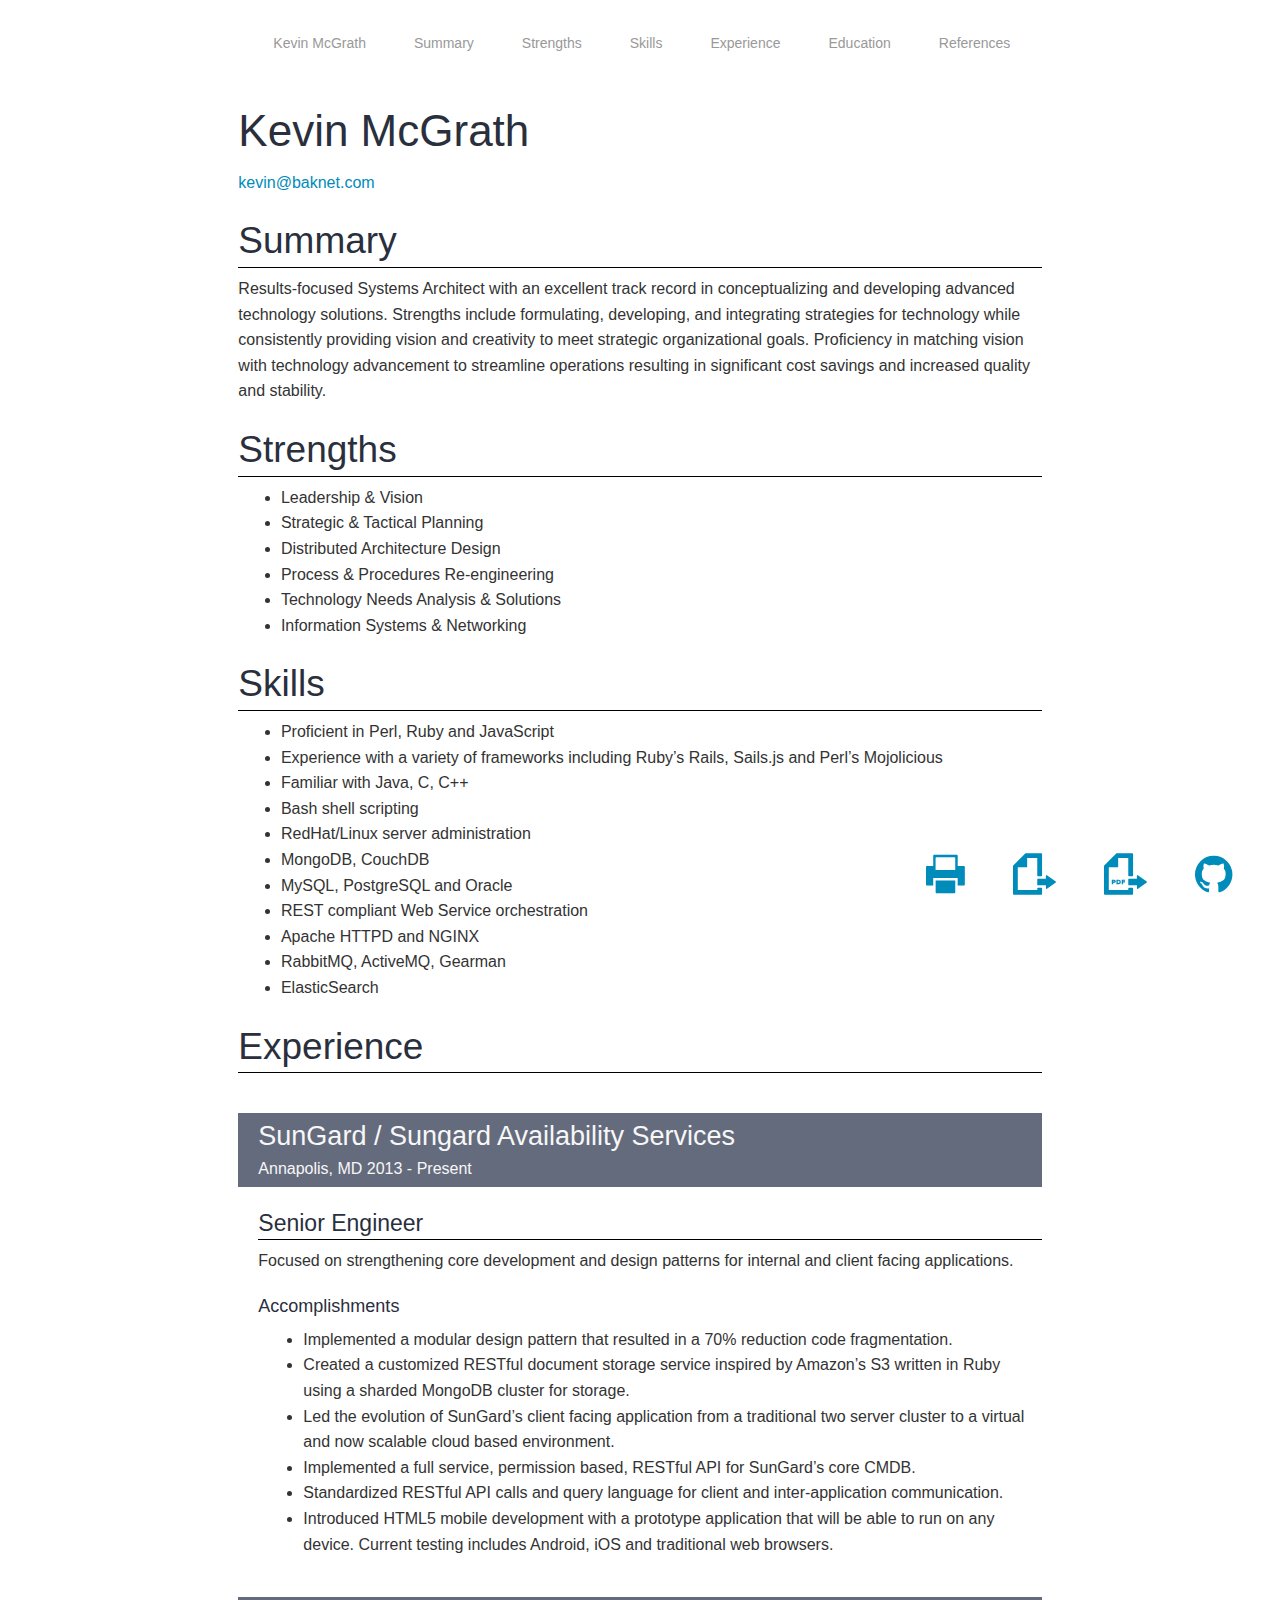
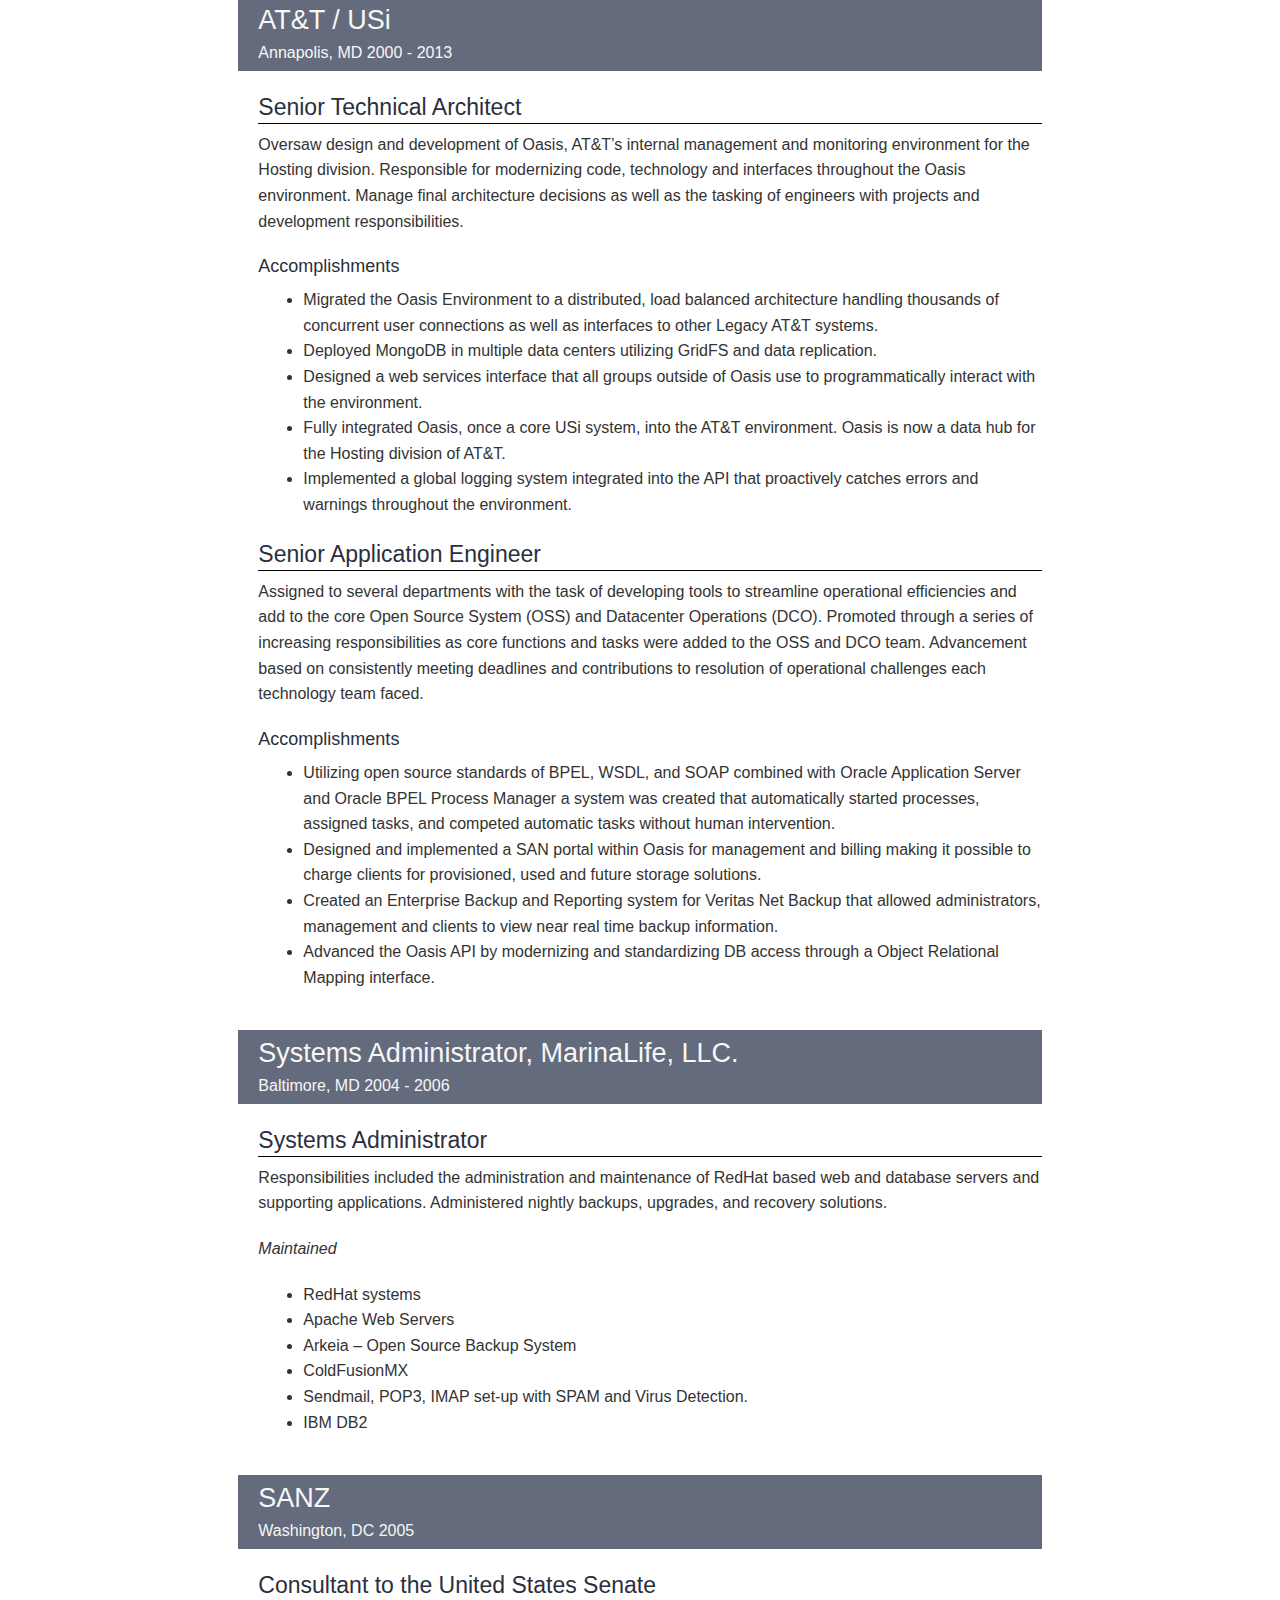
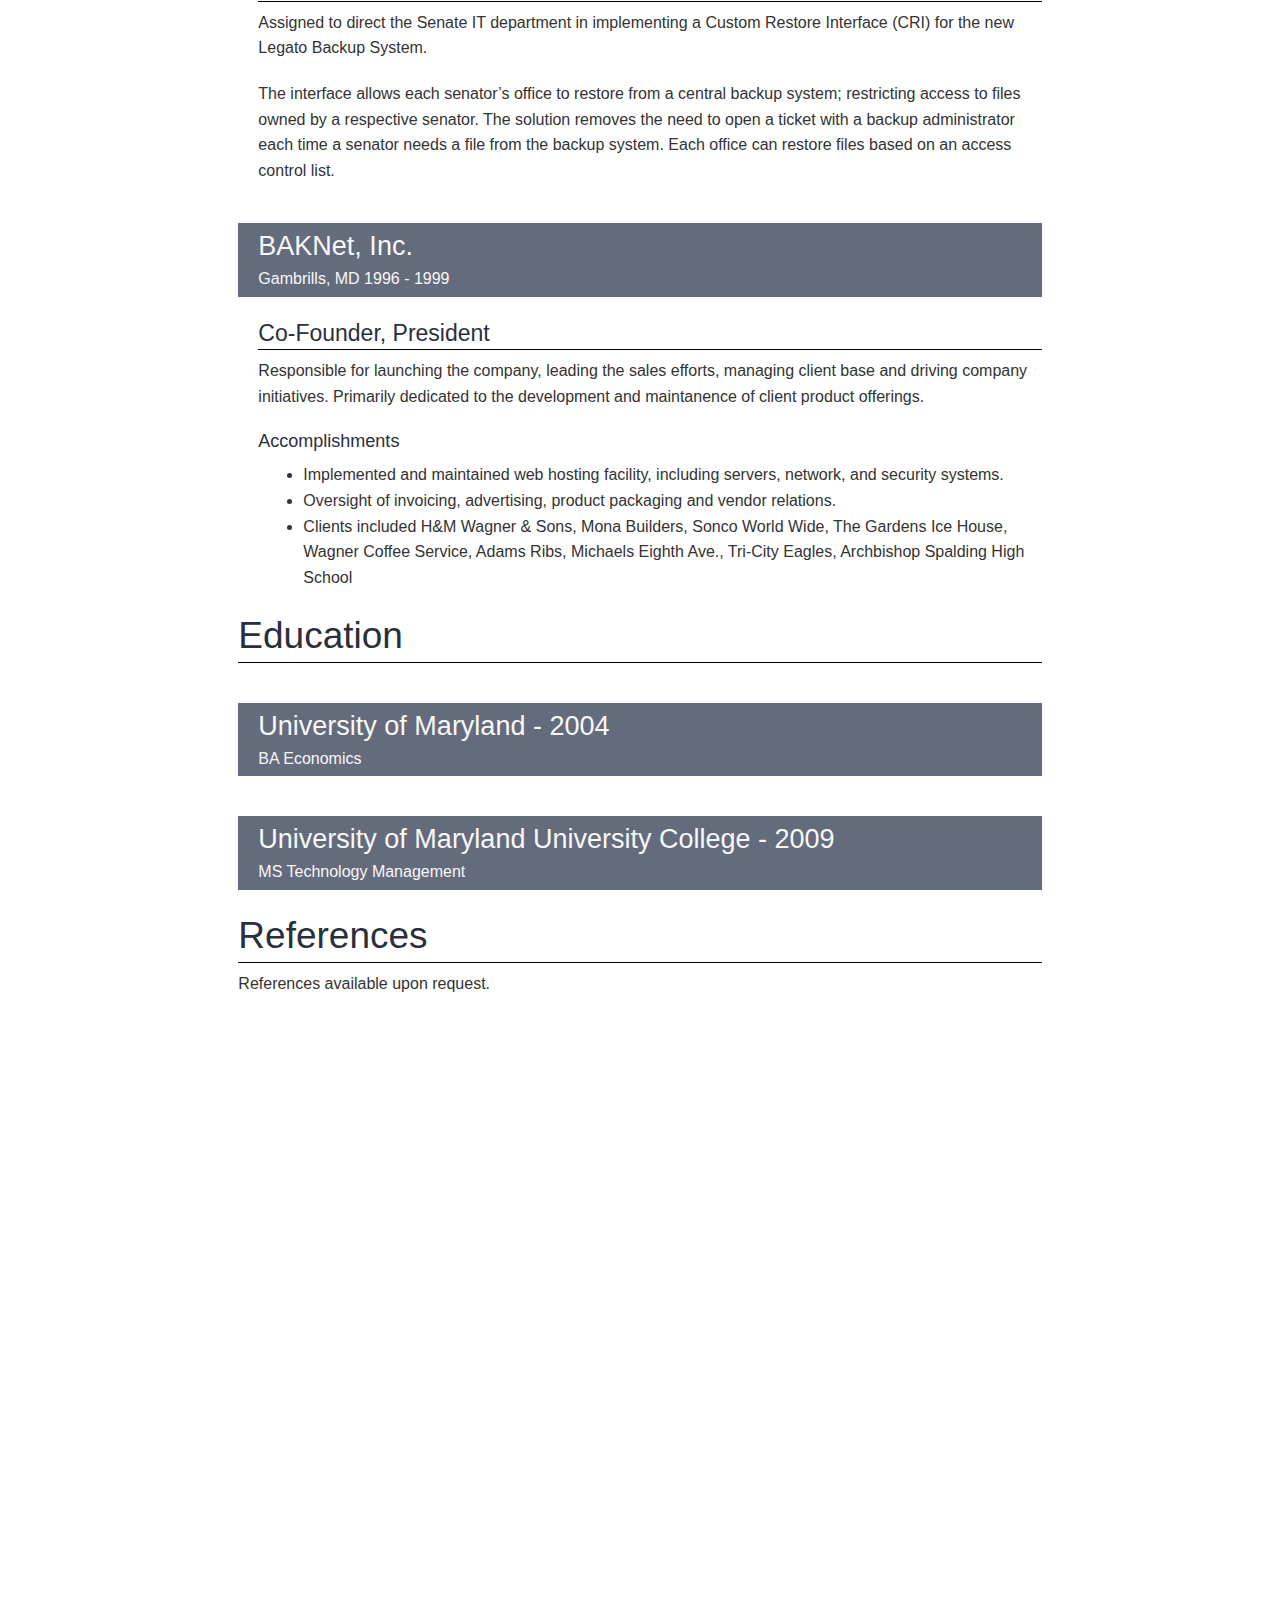
==== commit e671a2ab: "email in CSS print without linkto" ====
--- a/index.html
+++ b/index.html
@@ -15,18 +15,13 @@
 
 <!-- Place favicon.ico and apple-touch-icon.png in the root directory -->
 
-<!-- build:css styles/style.min.css -->
-<link href='styles/style.css' rel='stylesheet' />
-<link href='../../bower_components/foundation-icon-fonts/foundation-icons.css' rel='stylesheet' />
-<!-- endbuild -->
+<link rel="stylesheet" href="styles/style.min.css"/>
 
-<!-- build:js scripts/vendor/modernizr.js -->
-<script src="../../bower_components/modernizr/modernizr.js"></script>
-<!-- endbuild -->
+<script src="scripts/vendor/modernizr.js"></script>
 
 <script type="text/template" id="template-app">
   <h1 id="kevin-mcgrath">Kevin McGrath</h1>
-<p><a href="&#x6d;&#x61;&#105;&#108;&#x74;&#111;&#x3a;&#107;&#101;&#x76;&#105;&#110;&#x40;&#x62;&#x61;&#107;&#x6e;&#101;&#116;&#46;&#x63;&#111;&#x6d;">&#107;&#101;&#x76;&#105;&#110;&#x40;&#x62;&#x61;&#107;&#x6e;&#101;&#116;&#46;&#x63;&#111;&#x6d;</a></p>
+<p><a href="&#109;&#x61;&#105;&#108;&#x74;&#x6f;&#x3a;&#107;&#101;&#x76;&#105;&#110;&#x40;&#x62;&#97;&#107;&#110;&#x65;&#116;&#46;&#99;&#x6f;&#109;">&#107;&#101;&#x76;&#105;&#110;&#x40;&#x62;&#97;&#107;&#110;&#x65;&#116;&#46;&#99;&#x6f;&#109;</a></p>
 <h2 id="summary">Summary</h2>
 <p>Results-focused Systems Architect with an excellent track record in conceptualizing and developing advanced technology solutions. Strengths include formulating, developing, and integrating strategies for technology while consistently providing vision and creativity to meet strategic organizational goals. Proficiency in matching vision with technology advancement to streamline operations resulting in significant cost savings and increased quality and stability.</p>
 <h2 id="strengths">Strengths</h2>
@@ -138,17 +133,7 @@
   <div id="app"></div>
 </div>
 
-
-<!-- process:remove scripts/app.js -->
-<script>document.write('<script src="http://'
-+ (location.host || 'localhost').split(':')[0]
-+ ':35729/livereload.js"><\/script>');
-</script>
-<!-- /process -->
-
-<!-- process:js scripts/app.js -->
-<script data-main="../../scripts/init" src="../../bower_components/requirejs/require.js"></script>
-<!-- /process -->
+<script src="scripts/app.js"></script>
 
 </body>
 </html>
--- a/styles/style.min.css
+++ b/styles/style.min.css
@@ -0,0 +1 @@
+article,aside,details,figcaption,figure,footer,header,hgroup,main,nav,section,summary{display:block}audio,canvas,video{display:inline-block}audio:not([controls]){display:none;height:0}[hidden],template{display:none}script{display:none!important}html{font-family:sans-serif;-ms-text-size-adjust:100%;-webkit-text-size-adjust:100%}a{background:0 0}a:focus{outline:thin dotted}a:active,a:hover{outline:0}abbr[title]{border-bottom:1px dotted}dfn{font-style:italic}hr{-moz-box-sizing:content-box;box-sizing:content-box}mark{background:#ff0;color:#000}code,kbd,pre,samp{font-family:monospace,serif;font-size:1em}pre{white-space:pre-wrap}q{quotes:"\201C" "\201D" "\2018" "\2019"}sub,sup{font-size:75%;line-height:0;position:relative;vertical-align:baseline}sup{top:-.5em}sub{bottom:-.25em}img{border:0}svg:not(:root){overflow:hidden}figure{margin:0}legend{border:0;padding:0}button,input,select,textarea{font-family:inherit;font-size:100%;margin:0}button,input{line-height:normal}button,select{text-transform:none}button,html input[type=button],input[type=reset],input[type=submit]{-webkit-appearance:button;cursor:pointer}button[disabled],html input[disabled]{cursor:default}input[type=checkbox],input[type=radio]{box-sizing:border-box;padding:0}input[type=search]::-webkit-search-cancel-button,input[type=search]::-webkit-search-decoration{-webkit-appearance:none}button::-moz-focus-inner,input::-moz-focus-inner{border:0;padding:0}textarea{overflow:auto;vertical-align:top}table{border-collapse:collapse;border-spacing:0}meta.foundation-version{font-family:"/5.1.0/"}meta.foundation-mq-small{font-family:"/only screen and (max-width: 40em)/";width:0}meta.foundation-mq-medium{font-family:"/only screen and (min-width:40.063em)/";width:40.063em}meta.foundation-mq-large{font-family:"/only screen and (min-width:64.063em)/";width:64.063em}meta.foundation-mq-xlarge{font-family:"/only screen and (min-width:90.063em)/";width:90.063em}meta.foundation-mq-xxlarge{font-family:"/only screen and (min-width:120.063em)/";width:120.063em}meta.foundation-data-attribute-namespace{font-family:false}body,html{height:100%}*,:after,:before{-moz-box-sizing:border-box;-webkit-box-sizing:border-box;box-sizing:border-box}body,html{font-size:100%}body{background:#fff;color:#333;padding:0;margin:0;font-family:"Helvetica Neue",Helvetica,Helvetica,Arial,sans-serif;font-weight:400;font-style:normal;line-height:1;position:relative;cursor:default}a:hover{cursor:pointer}embed,img,object{max-width:100%;height:auto}embed,object{height:100%}img{-ms-interpolation-mode:bicubic}#map_canvas embed,#map_canvas img,#map_canvas object,.map_canvas embed,.map_canvas img,.map_canvas object{max-width:none!important}.left{float:left!important}.right{float:right!important}.clearfix{*zoom:1}.clearfix:after,.clearfix:before{content:" ";display:table}.clearfix:after{clear:both}.hide{display:none}.antialiased{-webkit-font-smoothing:antialiased;-moz-osx-font-smoothing:grayscale}img{display:inline-block;vertical-align:middle}textarea{min-height:50px}select{width:100%}.row{width:100%;margin-left:auto;margin-right:auto;margin-top:0;margin-bottom:0;max-width:62.5rem;*zoom:1}.row:after,.row:before{content:" ";display:table}.row:after{clear:both}.row.collapse>.column,.row.collapse>.columns{padding-left:0;padding-right:0;float:left}.row.collapse .row{margin-left:0;margin-right:0}.row .row{width:auto;margin-left:-.9375rem;margin-right:-.9375rem;margin-top:0;margin-bottom:0;max-width:none;*zoom:1}.row .row:after,.row .row:before{content:" ";display:table}.row .row:after{clear:both}.row .row.collapse{width:auto;margin:0;max-width:none;*zoom:1}.row .row.collapse:after,.row .row.collapse:before{content:" ";display:table}.row .row.collapse:after{clear:both}.column,.columns{padding-left:.9375rem;padding-right:.9375rem;width:100%;float:left}@media only screen{.column.small-centered,.columns.small-centered{margin-left:auto;margin-right:auto;float:none}.column.small-uncentered,.columns.small-uncentered{margin-left:0;margin-right:0;float:left}.column.small-uncentered.opposite,.columns.small-uncentered.opposite{float:right}.small-push-0{left:0;right:auto}.small-pull-0{right:0;left:auto}.small-push-1{left:8.33333%;right:auto}.small-pull-1{right:8.33333%;left:auto}.small-push-2{left:16.66667%;right:auto}.small-pull-2{right:16.66667%;left:auto}.small-push-3{left:25%;right:auto}.small-pull-3{right:25%;left:auto}.small-push-4{left:33.33333%;right:auto}.small-pull-4{right:33.33333%;left:auto}.small-push-5{left:41.66667%;right:auto}.small-pull-5{right:41.66667%;left:auto}.small-push-6{left:50%;right:auto}.small-pull-6{right:50%;left:auto}.small-push-7{left:58.33333%;right:auto}.small-pull-7{right:58.33333%;left:auto}.small-push-8{left:66.66667%;right:auto}.small-pull-8{right:66.66667%;left:auto}.small-push-9{left:75%;right:auto}.small-pull-9{right:75%;left:auto}.small-push-10{left:83.33333%;right:auto}.small-pull-10{right:83.33333%;left:auto}.small-push-11{left:91.66667%;right:auto}.small-pull-11{right:91.66667%;left:auto}.column,.columns{position:relative;padding-left:.9375rem;padding-right:.9375rem;float:left}.small-1{width:8.33333%}.small-2{width:16.66667%}.small-3{width:25%}.small-4{width:33.33333%}.small-5{width:41.66667%}.small-6{width:50%}.small-7{width:58.33333%}.small-8{width:66.66667%}.small-9{width:75%}.small-10{width:83.33333%}.small-11{width:91.66667%}.small-12{width:100%}[class*=column]+[class*=column]:last-child{float:right}[class*=column]+[class*=column].end{float:left}.small-offset-0{margin-left:0!important}.small-offset-1{margin-left:8.33333%!important}.small-offset-2{margin-left:16.66667%!important}.small-offset-3{margin-left:25%!important}.small-offset-4{margin-left:33.33333%!important}.small-offset-5{margin-left:41.66667%!important}.small-offset-6{margin-left:50%!important}.small-offset-7{margin-left:58.33333%!important}.small-offset-8{margin-left:66.66667%!important}.small-offset-9{margin-left:75%!important}.small-offset-10{margin-left:83.33333%!important}.small-offset-11{margin-left:91.66667%!important}.small-reset-order{margin-left:0;margin-right:0;left:auto;right:auto;float:left}}@media only screen and (min-width:40.063em){.column.medium-centered,.columns.medium-centered{margin-left:auto;margin-right:auto;float:none}.column.medium-uncentered,.columns.medium-uncentered{margin-left:0;margin-right:0;float:left}.column.medium-uncentered.opposite,.columns.medium-uncentered.opposite{float:right}.medium-push-0{left:0;right:auto}.medium-pull-0{right:0;left:auto}.medium-push-1{left:8.33333%;right:auto}.medium-pull-1{right:8.33333%;left:auto}.medium-push-2{left:16.66667%;right:auto}.medium-pull-2{right:16.66667%;left:auto}.medium-push-3{left:25%;right:auto}.medium-pull-3{right:25%;left:auto}.medium-push-4{left:33.33333%;right:auto}.medium-pull-4{right:33.33333%;left:auto}.medium-push-5{left:41.66667%;right:auto}.medium-pull-5{right:41.66667%;left:auto}.medium-push-6{left:50%;right:auto}.medium-pull-6{right:50%;left:auto}.medium-push-7{left:58.33333%;right:auto}.medium-pull-7{right:58.33333%;left:auto}.medium-push-8{left:66.66667%;right:auto}.medium-pull-8{right:66.66667%;left:auto}.medium-push-9{left:75%;right:auto}.medium-pull-9{right:75%;left:auto}.medium-push-10{left:83.33333%;right:auto}.medium-pull-10{right:83.33333%;left:auto}.medium-push-11{left:91.66667%;right:auto}.medium-pull-11{right:91.66667%;left:auto}.column,.columns{position:relative;padding-left:.9375rem;padding-right:.9375rem;float:left}.medium-1{width:8.33333%}.medium-2{width:16.66667%}.medium-3{width:25%}.medium-4{width:33.33333%}.medium-5{width:41.66667%}.medium-6{width:50%}.medium-7{width:58.33333%}.medium-8{width:66.66667%}.medium-9{width:75%}.medium-10{width:83.33333%}.medium-11{width:91.66667%}.medium-12{width:100%}[class*=column]+[class*=column]:last-child{float:right}[class*=column]+[class*=column].end{float:left}.medium-offset-0{margin-left:0!important}.medium-offset-1{margin-left:8.33333%!important}.medium-offset-2{margin-left:16.66667%!important}.medium-offset-3{margin-left:25%!important}.medium-offset-4{margin-left:33.33333%!important}.medium-offset-5{margin-left:41.66667%!important}.medium-offset-6{margin-left:50%!important}.medium-offset-7{margin-left:58.33333%!important}.medium-offset-8{margin-left:66.66667%!important}.medium-offset-9{margin-left:75%!important}.medium-offset-10{margin-left:83.33333%!important}.medium-offset-11{margin-left:91.66667%!important}.medium-reset-order{margin-left:0;margin-right:0;left:auto;right:auto;float:left}.push-0{left:0;right:auto}.pull-0{right:0;left:auto}.push-1{left:8.33333%;right:auto}.pull-1{right:8.33333%;left:auto}.push-2{left:16.66667%;right:auto}.pull-2{right:16.66667%;left:auto}.push-3{left:25%;right:auto}.pull-3{right:25%;left:auto}.push-4{left:33.33333%;right:auto}.pull-4{right:33.33333%;left:auto}.push-5{left:41.66667%;right:auto}.pull-5{right:41.66667%;left:auto}.push-6{left:50%;right:auto}.pull-6{right:50%;left:auto}.push-7{left:58.33333%;right:auto}.pull-7{right:58.33333%;left:auto}.push-8{left:66.66667%;right:auto}.pull-8{right:66.66667%;left:auto}.push-9{left:75%;right:auto}.pull-9{right:75%;left:auto}.push-10{left:83.33333%;right:auto}.pull-10{right:83.33333%;left:auto}.push-11{left:91.66667%;right:auto}.pull-11{right:91.66667%;left:auto}}@media only screen and (min-width:64.063em){.column.large-centered,.columns.large-centered{margin-left:auto;margin-right:auto;float:none}.column.large-uncentered,.columns.large-uncentered{margin-left:0;margin-right:0;float:left}.column.large-uncentered.opposite,.columns.large-uncentered.opposite{float:right}.large-push-0{left:0;right:auto}.large-pull-0{right:0;left:auto}.large-push-1{left:8.33333%;right:auto}.large-pull-1{right:8.33333%;left:auto}.large-push-2{left:16.66667%;right:auto}.large-pull-2{right:16.66667%;left:auto}.large-push-3{left:25%;right:auto}.large-pull-3{right:25%;left:auto}.large-push-4{left:33.33333%;right:auto}.large-pull-4{right:33.33333%;left:auto}.large-push-5{left:41.66667%;right:auto}.large-pull-5{right:41.66667%;left:auto}.large-push-6{left:50%;right:auto}.large-pull-6{right:50%;left:auto}.large-push-7{left:58.33333%;right:auto}.large-pull-7{right:58.33333%;left:auto}.large-push-8{left:66.66667%;right:auto}.large-pull-8{right:66.66667%;left:auto}.large-push-9{left:75%;right:auto}.large-pull-9{right:75%;left:auto}.large-push-10{left:83.33333%;right:auto}.large-pull-10{right:83.33333%;left:auto}.large-push-11{left:91.66667%;right:auto}.large-pull-11{right:91.66667%;left:auto}.column,.columns{position:relative;padding-left:.9375rem;padding-right:.9375rem;float:left}.large-1{width:8.33333%}.large-2{width:16.66667%}.large-3{width:25%}.large-4{width:33.33333%}.large-5{width:41.66667%}.large-6{width:50%}.large-7{width:58.33333%}.large-8{width:66.66667%}.large-9{width:75%}.large-10{width:83.33333%}.large-11{width:91.66667%}.large-12{width:100%}[class*=column]+[class*=column]:last-child{float:right}[class*=column]+[class*=column].end{float:left}.large-offset-0{margin-left:0!important}.large-offset-1{margin-left:8.33333%!important}.large-offset-2{margin-left:16.66667%!important}.large-offset-3{margin-left:25%!important}.large-offset-4{margin-left:33.33333%!important}.large-offset-5{margin-left:41.66667%!important}.large-offset-6{margin-left:50%!important}.large-offset-7{margin-left:58.33333%!important}.large-offset-8{margin-left:66.66667%!important}.large-offset-9{margin-left:75%!important}.large-offset-10{margin-left:83.33333%!important}.large-offset-11{margin-left:91.66667%!important}.large-reset-order{margin-left:0;margin-right:0;left:auto;right:auto;float:left}.push-0{left:0;right:auto}.pull-0{right:0;left:auto}.push-1{left:8.33333%;right:auto}.pull-1{right:8.33333%;left:auto}.push-2{left:16.66667%;right:auto}.pull-2{right:16.66667%;left:auto}.push-3{left:25%;right:auto}.pull-3{right:25%;left:auto}.push-4{left:33.33333%;right:auto}.pull-4{right:33.33333%;left:auto}.push-5{left:41.66667%;right:auto}.pull-5{right:41.66667%;left:auto}.push-6{left:50%;right:auto}.pull-6{right:50%;left:auto}.push-7{left:58.33333%;right:auto}.pull-7{right:58.33333%;left:auto}.push-8{left:66.66667%;right:auto}.pull-8{right:66.66667%;left:auto}.push-9{left:75%;right:auto}.pull-9{right:75%;left:auto}.push-10{left:83.33333%;right:auto}.pull-10{right:83.33333%;left:auto}.push-11{left:91.66667%;right:auto}.pull-11{right:91.66667%;left:auto}}.accordion{*zoom:1;margin-bottom:0}.accordion:after,.accordion:before{content:" ";display:table}.accordion:after{clear:both}.accordion dd{display:block;margin-bottom:0!important}.accordion dd.active a{background:#e8e8e8}.accordion dd>a{background:#efefef;color:#222;padding:1rem;display:block;font-family:"Helvetica Neue",Helvetica,Helvetica,Arial,sans-serif;font-size:1rem}.accordion dd>a:hover{background:#e3e3e3}.accordion .content{display:none;padding:.9375rem}.accordion .content.active{display:block;background:#fff}.alert-box{border-style:solid;border-width:1px;display:block;font-weight:400;margin-bottom:1.25rem;position:relative;padding:.875rem 1.5rem .875rem .875rem;font-size:.8125rem;background-color:#008cba;border-color:#0078a0;color:#fff}.alert-box .close{font-size:1.375rem;padding:9px 6px 4px;line-height:0;position:absolute;top:50%;margin-top:-.6875rem;right:.25rem;color:#333;opacity:.3}.alert-box .close:focus,.alert-box .close:hover{opacity:.5}.alert-box.radius{-webkit-border-radius:3px;border-radius:3px}.alert-box.round{-webkit-border-radius:1000px;border-radius:1000px}.alert-box.success{background-color:#43ac6a;border-color:#3a945b;color:#fff}.alert-box.alert{background-color:#f04124;border-color:#de2d0f;color:#fff}.alert-box.secondary{background-color:#e7e7e7;border-color:#c7c7c7;color:#4f4f4f}.alert-box.warning{background-color:#f08a24;border-color:#de770f;color:#fff}.alert-box.info{background-color:#a0d3e8;border-color:#74bfdd;color:#4f4f4f}[class*=block-grid-]{display:block;padding:0;margin:0 -.625rem;*zoom:1}[class*=block-grid-]:after,[class*=block-grid-]:before{content:" ";display:table}[class*=block-grid-]:after{clear:both}[class*=block-grid-]>li{display:block;height:auto;float:left;padding:0 .625rem 1.25rem}@media only screen{.small-block-grid-1>li{width:100%;list-style:none}.small-block-grid-1>li:nth-of-type(n){clear:none}.small-block-grid-1>li:nth-of-type(1n+1){clear:both}.small-block-grid-2>li{width:50%;list-style:none}.small-block-grid-2>li:nth-of-type(n){clear:none}.small-block-grid-2>li:nth-of-type(2n+1){clear:both}.small-block-grid-3>li{width:33.33333%;list-style:none}.small-block-grid-3>li:nth-of-type(n){clear:none}.small-block-grid-3>li:nth-of-type(3n+1){clear:both}.small-block-grid-4>li{width:25%;list-style:none}.small-block-grid-4>li:nth-of-type(n){clear:none}.small-block-grid-4>li:nth-of-type(4n+1){clear:both}.small-block-grid-5>li{width:20%;list-style:none}.small-block-grid-5>li:nth-of-type(n){clear:none}.small-block-grid-5>li:nth-of-type(5n+1){clear:both}.small-block-grid-6>li{width:16.66667%;list-style:none}.small-block-grid-6>li:nth-of-type(n){clear:none}.small-block-grid-6>li:nth-of-type(6n+1){clear:both}.small-block-grid-7>li{width:14.28571%;list-style:none}.small-block-grid-7>li:nth-of-type(n){clear:none}.small-block-grid-7>li:nth-of-type(7n+1){clear:both}.small-block-grid-8>li{width:12.5%;list-style:none}.small-block-grid-8>li:nth-of-type(n){clear:none}.small-block-grid-8>li:nth-of-type(8n+1){clear:both}.small-block-grid-9>li{width:11.11111%;list-style:none}.small-block-grid-9>li:nth-of-type(n){clear:none}.small-block-grid-9>li:nth-of-type(9n+1){clear:both}.small-block-grid-10>li{width:10%;list-style:none}.small-block-grid-10>li:nth-of-type(n){clear:none}.small-block-grid-10>li:nth-of-type(10n+1){clear:both}.small-block-grid-11>li{width:9.09091%;list-style:none}.small-block-grid-11>li:nth-of-type(n){clear:none}.small-block-grid-11>li:nth-of-type(11n+1){clear:both}.small-block-grid-12>li{width:8.33333%;list-style:none}.small-block-grid-12>li:nth-of-type(n){clear:none}.small-block-grid-12>li:nth-of-type(12n+1){clear:both}}@media only screen and (min-width:40.063em){.medium-block-grid-1>li{width:100%;list-style:none}.medium-block-grid-1>li:nth-of-type(n){clear:none}.medium-block-grid-1>li:nth-of-type(1n+1){clear:both}.medium-block-grid-2>li{width:50%;list-style:none}.medium-block-grid-2>li:nth-of-type(n){clear:none}.medium-block-grid-2>li:nth-of-type(2n+1){clear:both}.medium-block-grid-3>li{width:33.33333%;list-style:none}.medium-block-grid-3>li:nth-of-type(n){clear:none}.medium-block-grid-3>li:nth-of-type(3n+1){clear:both}.medium-block-grid-4>li{width:25%;list-style:none}.medium-block-grid-4>li:nth-of-type(n){clear:none}.medium-block-grid-4>li:nth-of-type(4n+1){clear:both}.medium-block-grid-5>li{width:20%;list-style:none}.medium-block-grid-5>li:nth-of-type(n){clear:none}.medium-block-grid-5>li:nth-of-type(5n+1){clear:both}.medium-block-grid-6>li{width:16.66667%;list-style:none}.medium-block-grid-6>li:nth-of-type(n){clear:none}.medium-block-grid-6>li:nth-of-type(6n+1){clear:both}.medium-block-grid-7>li{width:14.28571%;list-style:none}.medium-block-grid-7>li:nth-of-type(n){clear:none}.medium-block-grid-7>li:nth-of-type(7n+1){clear:both}.medium-block-grid-8>li{width:12.5%;list-style:none}.medium-block-grid-8>li:nth-of-type(n){clear:none}.medium-block-grid-8>li:nth-of-type(8n+1){clear:both}.medium-block-grid-9>li{width:11.11111%;list-style:none}.medium-block-grid-9>li:nth-of-type(n){clear:none}.medium-block-grid-9>li:nth-of-type(9n+1){clear:both}.medium-block-grid-10>li{width:10%;list-style:none}.medium-block-grid-10>li:nth-of-type(n){clear:none}.medium-block-grid-10>li:nth-of-type(10n+1){clear:both}.medium-block-grid-11>li{width:9.09091%;list-style:none}.medium-block-grid-11>li:nth-of-type(n){clear:none}.medium-block-grid-11>li:nth-of-type(11n+1){clear:both}.medium-block-grid-12>li{width:8.33333%;list-style:none}.medium-block-grid-12>li:nth-of-type(n){clear:none}.medium-block-grid-12>li:nth-of-type(12n+1){clear:both}}@media only screen and (min-width:64.063em){.large-block-grid-1>li{width:100%;list-style:none}.large-block-grid-1>li:nth-of-type(n){clear:none}.large-block-grid-1>li:nth-of-type(1n+1){clear:both}.large-block-grid-2>li{width:50%;list-style:none}.large-block-grid-2>li:nth-of-type(n){clear:none}.large-block-grid-2>li:nth-of-type(2n+1){clear:both}.large-block-grid-3>li{width:33.33333%;list-style:none}.large-block-grid-3>li:nth-of-type(n){clear:none}.large-block-grid-3>li:nth-of-type(3n+1){clear:both}.large-block-grid-4>li{width:25%;list-style:none}.large-block-grid-4>li:nth-of-type(n){clear:none}.large-block-grid-4>li:nth-of-type(4n+1){clear:both}.large-block-grid-5>li{width:20%;list-style:none}.large-block-grid-5>li:nth-of-type(n){clear:none}.large-block-grid-5>li:nth-of-type(5n+1){clear:both}.large-block-grid-6>li{width:16.66667%;list-style:none}.large-block-grid-6>li:nth-of-type(n){clear:none}.large-block-grid-6>li:nth-of-type(6n+1){clear:both}.large-block-grid-7>li{width:14.28571%;list-style:none}.large-block-grid-7>li:nth-of-type(n){clear:none}.large-block-grid-7>li:nth-of-type(7n+1){clear:both}.large-block-grid-8>li{width:12.5%;list-style:none}.large-block-grid-8>li:nth-of-type(n){clear:none}.large-block-grid-8>li:nth-of-type(8n+1){clear:both}.large-block-grid-9>li{width:11.11111%;list-style:none}.large-block-grid-9>li:nth-of-type(n){clear:none}.large-block-grid-9>li:nth-of-type(9n+1){clear:both}.large-block-grid-10>li{width:10%;list-style:none}.large-block-grid-10>li:nth-of-type(n){clear:none}.large-block-grid-10>li:nth-of-type(10n+1){clear:both}.large-block-grid-11>li{width:9.09091%;list-style:none}.large-block-grid-11>li:nth-of-type(n){clear:none}.large-block-grid-11>li:nth-of-type(11n+1){clear:both}.large-block-grid-12>li{width:8.33333%;list-style:none}.large-block-grid-12>li:nth-of-type(n){clear:none}.large-block-grid-12>li:nth-of-type(12n+1){clear:both}}.breadcrumbs{display:block;padding:.5625rem .875rem;overflow:hidden;margin-left:0;list-style:none;border-style:solid;border-width:1px;background-color:#f4f4f4;border-color:#dcdcdc;-webkit-border-radius:3px;border-radius:3px}.breadcrumbs>*{margin:0;float:left;font-size:.6875rem;text-transform:uppercase}.breadcrumbs>:focus a,.breadcrumbs>:hover a{text-decoration:underline}.breadcrumbs>* a,.breadcrumbs>* span{text-transform:uppercase;color:#008cba}.breadcrumbs>.current,.breadcrumbs>.current a{cursor:default;color:#333}.breadcrumbs>.current:focus,.breadcrumbs>.current:focus a,.breadcrumbs>.current:hover,.breadcrumbs>.current:hover a{text-decoration:none}.breadcrumbs>.unavailable,.breadcrumbs>.unavailable a{color:#999}.breadcrumbs>.unavailable a:focus,.breadcrumbs>.unavailable:focus,.breadcrumbs>.unavailable:hover,.breadcrumbs>.unavailable:hover a{text-decoration:none;color:#999;cursor:default}.breadcrumbs>:before{content:"/";color:#aaa;margin:0 .75rem;position:relative;top:1px}.breadcrumbs>:first-child:before{content:" ";margin:0}.button,button{cursor:pointer;font-family:"Helvetica Neue",Helvetica,Helvetica,Arial,sans-serif;line-height:normal;margin:0 0 1.25rem;position:relative;text-decoration:none;text-align:center;display:inline-block;padding-right:2rem;padding-left:2rem;font-size:1rem;background-color:#008cba;color:#fff;-webkit-transition:background-color 300ms ease-out;-moz-transition:background-color 300ms ease-out;transition:background-color 300ms ease-out;padding-top:1.0625rem;padding-bottom:1rem;-webkit-appearance:none;border:0;font-weight:400!important}.button:focus,.button:hover,button:focus,button:hover{background-color:#007095;color:#fff}.button.secondary,button.secondary{background-color:#e7e7e7;border-color:#b9b9b9;color:#333}.button.secondary:focus,.button.secondary:hover,button.secondary:focus,button.secondary:hover{background-color:#b9b9b9;color:#333}.button.success,button.success{background-color:#43ac6a;border-color:#368a55;color:#fff}.button.success:focus,.button.success:hover,button.success:focus,button.success:hover{background-color:#368a55;color:#fff}.button.alert,button.alert{background-color:#f04124;border-color:#cf2a0e;color:#fff}.button.alert:focus,.button.alert:hover,button.alert:focus,button.alert:hover{background-color:#cf2a0e;color:#fff}.button.large,button.large{padding-top:1.125rem;padding-right:2.25rem;padding-bottom:1.1875rem;padding-left:2.25rem;font-size:1.25rem}.button.small,button.small{padding-top:.875rem;padding-right:1.75rem;padding-bottom:.9375rem;padding-left:1.75rem;font-size:.8125rem}.button.tiny,button.tiny{padding-top:.625rem;padding-right:1.25rem;padding-bottom:.6875rem;padding-left:1.25rem;font-size:.6875rem}.button.expand,button.expand{padding-right:0;padding-left:0;width:100%}.button.left-align,button.left-align{text-align:left;text-indent:.75rem}.button.right-align,button.right-align{text-align:right;padding-right:.75rem}.button.radius,button.radius{-webkit-border-radius:3px;border-radius:3px}.button.round,button.round{-webkit-border-radius:1000px;border-radius:1000px}.button.disabled,.button[disabled],button.disabled,button[disabled]{background-color:#008cba;border-color:#007095;color:#fff;cursor:default;opacity:.7;-webkit-box-shadow:none;box-shadow:none}.button.disabled:focus,.button.disabled:hover,.button[disabled]:focus,.button[disabled]:hover,button.disabled:focus,button.disabled:hover,button[disabled]:focus,button[disabled]:hover{color:#fff;background-color:#008cba}.button.disabled.secondary,.button[disabled].secondary,button.disabled.secondary,button[disabled].secondary{background-color:#e7e7e7;border-color:#b9b9b9;color:#333;cursor:default;opacity:.7;-webkit-box-shadow:none;box-shadow:none}.button.disabled.secondary:focus,.button.disabled.secondary:hover,.button[disabled].secondary:focus,.button[disabled].secondary:hover,button.disabled.secondary:focus,button.disabled.secondary:hover,button[disabled].secondary:focus,button[disabled].secondary:hover{color:#333;background-color:#e7e7e7}.button.disabled.success,.button[disabled].success,button.disabled.success,button[disabled].success{background-color:#43ac6a;border-color:#368a55;color:#fff;cursor:default;opacity:.7;-webkit-box-shadow:none;box-shadow:none}.button.disabled.success:focus,.button.disabled.success:hover,.button[disabled].success:focus,.button[disabled].success:hover,button.disabled.success:focus,button.disabled.success:hover,button[disabled].success:focus,button[disabled].success:hover{color:#fff;background-color:#43ac6a}.button.disabled.alert,.button[disabled].alert,button.disabled.alert,button[disabled].alert{background-color:#f04124;border-color:#cf2a0e;color:#fff;cursor:default;opacity:.7;-webkit-box-shadow:none;box-shadow:none}.button.disabled.alert:focus,.button.disabled.alert:hover,.button[disabled].alert:focus,.button[disabled].alert:hover,button.disabled.alert:focus,button.disabled.alert:hover,button[disabled].alert:focus,button[disabled].alert:hover{color:#fff;background-color:#f04124}@media only screen and (min-width:40.063em){.button,button{display:inline-block}}.button-group{list-style:none;margin:0;left:0;*zoom:1}.button-group:after,.button-group:before{content:" ";display:table}.button-group:after{clear:both}.button-group li{margin:0;float:left}.button-group li .button,.button-group li>button{border-left:1px solid;border-color:rgba(255,255,255,.5)}.button-group li:first-child .button,.button-group li:first-child button{border-left:0}.button-group li:first-child{margin-left:0}.button-group.radius>* .button,.button-group.radius>*>button{border-left:1px solid;border-color:rgba(255,255,255,.5)}.button-group.radius>:first-child .button,.button-group.radius>:first-child button{border-left:0}.button-group.radius>:first-child,.button-group.radius>:first-child>.button,.button-group.radius>:first-child>a,.button-group.radius>:first-child>button{-moz-border-radius-bottomleft:3px;-moz-border-radius-topleft:3px;-webkit-border-bottom-left-radius:3px;-webkit-border-top-left-radius:3px;border-bottom-left-radius:3px;border-top-left-radius:3px}.button-group.radius>:last-child,.button-group.radius>:last-child>.button,.button-group.radius>:last-child>a,.button-group.radius>:last-child>button{-moz-border-radius-bottomright:3px;-moz-border-radius-topright:3px;-webkit-border-bottom-right-radius:3px;-webkit-border-top-right-radius:3px;border-bottom-right-radius:3px;border-top-right-radius:3px}.button-group.round>* .button,.button-group.round>*>button{border-left:1px solid;border-color:rgba(255,255,255,.5)}.button-group.round>:first-child .button,.button-group.round>:first-child button{border-left:0}.button-group.round>:first-child,.button-group.round>:first-child>.button,.button-group.round>:first-child>a,.button-group.round>:first-child>button{-moz-border-radius-bottomleft:1000px;-moz-border-radius-topleft:1000px;-webkit-border-bottom-left-radius:1000px;-webkit-border-top-left-radius:1000px;border-bottom-left-radius:1000px;border-top-left-radius:1000px}.button-group.round>:last-child,.button-group.round>:last-child>.button,.button-group.round>:last-child>a,.button-group.round>:last-child>button{-moz-border-radius-bottomright:1000px;-moz-border-radius-topright:1000px;-webkit-border-bottom-right-radius:1000px;-webkit-border-top-right-radius:1000px;border-bottom-right-radius:1000px;border-top-right-radius:1000px}.button-group.even-2 li{width:50%}.button-group.even-2 li .button,.button-group.even-2 li>button{border-left:1px solid;border-color:rgba(255,255,255,.5)}.button-group.even-2 li:first-child .button,.button-group.even-2 li:first-child button{border-left:0}.button-group.even-2 li .button,.button-group.even-2 li button{width:100%}.button-group.even-3 li{width:33.33333%}.button-group.even-3 li .button,.button-group.even-3 li>button{border-left:1px solid;border-color:rgba(255,255,255,.5)}.button-group.even-3 li:first-child .button,.button-group.even-3 li:first-child button{border-left:0}.button-group.even-3 li .button,.button-group.even-3 li button{width:100%}.button-group.even-4 li{width:25%}.button-group.even-4 li .button,.button-group.even-4 li>button{border-left:1px solid;border-color:rgba(255,255,255,.5)}.button-group.even-4 li:first-child .button,.button-group.even-4 li:first-child button{border-left:0}.button-group.even-4 li .button,.button-group.even-4 li button{width:100%}.button-group.even-5 li{width:20%}.button-group.even-5 li .button,.button-group.even-5 li>button{border-left:1px solid;border-color:rgba(255,255,255,.5)}.button-group.even-5 li:first-child .button,.button-group.even-5 li:first-child button{border-left:0}.button-group.even-5 li .button,.button-group.even-5 li button{width:100%}.button-group.even-6 li{width:16.66667%}.button-group.even-6 li .button,.button-group.even-6 li>button{border-left:1px solid;border-color:rgba(255,255,255,.5)}.button-group.even-6 li:first-child .button,.button-group.even-6 li:first-child button{border-left:0}.button-group.even-6 li .button,.button-group.even-6 li button{width:100%}.button-group.even-7 li{width:14.28571%}.button-group.even-7 li .button,.button-group.even-7 li>button{border-left:1px solid;border-color:rgba(255,255,255,.5)}.button-group.even-7 li:first-child .button,.button-group.even-7 li:first-child button{border-left:0}.button-group.even-7 li .button,.button-group.even-7 li button{width:100%}.button-group.even-8 li{width:12.5%}.button-group.even-8 li .button,.button-group.even-8 li>button{border-left:1px solid;border-color:rgba(255,255,255,.5)}.button-group.even-8 li:first-child .button,.button-group.even-8 li:first-child button{border-left:0}.button-group.even-8 li .button,.button-group.even-8 li button{width:100%}.button-bar{*zoom:1}.button-bar:after,.button-bar:before{content:" ";display:table}.button-bar:after{clear:both}.button-bar .button-group{float:left;margin-right:.625rem}.button-bar .button-group div{overflow:hidden}.clearing-thumbs,[data-clearing]{*zoom:1;margin-bottom:0;margin-left:0;list-style:none}.clearing-thumbs:after,.clearing-thumbs:before,[data-clearing]:after,[data-clearing]:before{content:" ";display:table}.clearing-thumbs:after,[data-clearing]:after{clear:both}.clearing-thumbs li,[data-clearing] li{float:left;margin-right:10px}.clearing-thumbs[class*=block-grid-] li,[data-clearing][class*=block-grid-] li{margin-right:0}.clearing-blackout{background:#333;position:fixed;width:100%;height:100%;top:0;left:0;z-index:998}.clearing-blackout .clearing-close{display:block}.clearing-container{position:relative;z-index:998;height:100%;overflow:hidden;margin:0}.clearing-touch-label{position:absolute;top:50%;left:50%;color:#aaa;font-size:.6em}.visible-img{height:95%;position:relative}.visible-img img{position:absolute;left:50%;top:50%;margin-left:-50%;max-height:100%;max-width:100%}.clearing-caption{color:#ccc;font-size:.875em;line-height:1.3;margin-bottom:0;text-align:center;bottom:0;background:#333;width:100%;padding:10px 30px 20px;position:absolute;left:0}.clearing-close{z-index:999;padding-left:20px;padding-top:10px;font-size:30px;line-height:1;color:#ccc;display:none}.clearing-close:focus,.clearing-close:hover{color:#ccc}.clearing-assembled .clearing-container{height:100%}.clearing-assembled .clearing-container .carousel>ul,.clearing-feature li{display:none}.clearing-feature li.clearing-featured-img{display:block}@media only screen and (min-width:40.063em){.clearing-main-next,.clearing-main-prev{position:absolute;height:100%;width:40px;top:0}.clearing-main-next>span,.clearing-main-prev>span{position:absolute;top:50%;display:block;width:0;height:0;border:solid 12px}.clearing-main-next>span:hover,.clearing-main-prev>span:hover{opacity:.8}.clearing-main-prev{left:0}.clearing-main-prev>span{left:5px;border-color:transparent;border-right-color:#ccc}.clearing-main-next{right:0}.clearing-main-next>span{border-color:transparent;border-left-color:#ccc}.clearing-main-next.disabled,.clearing-main-prev.disabled{opacity:.3}.clearing-assembled .clearing-container .carousel{background:rgba(51,51,51,.8);height:120px;margin-top:10px;text-align:center}.clearing-assembled .clearing-container .carousel>ul{display:inline-block;z-index:999;height:100%;position:relative;float:none}.clearing-assembled .clearing-container .carousel>ul li{display:block;width:120px;min-height:inherit;float:left;overflow:hidden;margin-right:0;padding:0;position:relative;cursor:pointer;opacity:.4}.clearing-assembled .clearing-container .carousel>ul li.fix-height img{height:100%;max-width:none}.clearing-assembled .clearing-container .carousel>ul li a.th{border:0;-webkit-box-shadow:none;box-shadow:none;display:block}.clearing-assembled .clearing-container .carousel>ul li img{cursor:pointer!important;width:100%!important}.clearing-assembled .clearing-container .carousel>ul li.visible{opacity:1}.clearing-assembled .clearing-container .carousel>ul li:hover{opacity:.8}.clearing-assembled .clearing-container .visible-img{background:#333;overflow:hidden;height:85%}.clearing-close{position:absolute;top:10px;right:20px;padding-left:0;padding-top:0}}.f-dropdown{position:absolute;left:-9999px;list-style:none;margin-left:0;width:100%;max-height:none;height:auto;background:#fff;border:solid 1px #ccc;font-size:.875rem;z-index:99;margin-top:2px;max-width:200px}.f-dropdown>:first-child{margin-top:0}.f-dropdown>:last-child{margin-bottom:0}.f-dropdown:before{content:"";display:block;width:0;height:0;border:inset 6px;border-color:transparent transparent #fff;border-bottom-style:solid;position:absolute;top:-12px;left:10px;z-index:99}.f-dropdown:after{content:"";display:block;width:0;height:0;border:inset 7px;border-color:transparent transparent #ccc;border-bottom-style:solid;position:absolute;top:-14px;left:9px;z-index:98}.f-dropdown.right:before{left:auto;right:10px}.f-dropdown.right:after{left:auto;right:9px}.f-dropdown li{font-size:.875rem;cursor:pointer;line-height:1.125rem;margin:0}.f-dropdown li:focus,.f-dropdown li:hover{background:#eee}.f-dropdown li a{display:block;padding:.5rem;color:#555}.f-dropdown.content{position:absolute;left:-9999px;list-style:none;margin-left:0;padding:1.25rem;width:100%;height:auto;max-height:none;background:#fff;border:solid 1px #ccc;font-size:.875rem;z-index:99;max-width:200px}.f-dropdown.content>:first-child{margin-top:0}.f-dropdown.content>:last-child{margin-bottom:0}.f-dropdown.tiny{max-width:200px}.f-dropdown.small{max-width:300px}.f-dropdown.medium{max-width:500px}.f-dropdown.large{max-width:800px}.dropdown.button,button.dropdown{position:relative;padding-right:3.5625rem}.dropdown.button:before,button.dropdown:before{position:absolute;content:"";width:0;height:0;display:block;border-style:solid;top:50%;border-width:.375rem;right:1.40625rem;margin-top:-.15625rem;border-color:#fff transparent transparent}.dropdown.button.tiny,button.dropdown.tiny{padding-right:2.625rem}.dropdown.button.tiny:before,button.dropdown.tiny:before{border-width:.375rem;right:1.125rem;margin-top:-.125rem;border-color:#fff transparent transparent}.dropdown.button.small,button.dropdown.small{padding-right:3.0625rem}.dropdown.button.small:before,button.dropdown.small:before{border-width:.4375rem;right:1.3125rem;margin-top:-.15625rem;border-color:#fff transparent transparent}.dropdown.button.large,button.dropdown.large{padding-right:3.625rem}.dropdown.button.large:before,button.dropdown.large:before{border-width:.3125rem;right:1.71875rem;margin-top:-.15625rem;border-color:#fff transparent transparent}.dropdown.button.secondary:before,button.dropdown.secondary:before{border-color:#333 transparent transparent}.flex-video{position:relative;padding-top:1.5625rem;padding-bottom:67.5%;height:0;margin-bottom:1rem;overflow:hidden}.flex-video.widescreen{padding-bottom:56.55%}.flex-video.vimeo{padding-top:0}.flex-video embed,.flex-video iframe,.flex-video object,.flex-video video{position:absolute;top:0;left:0;width:100%;height:100%}form .row .row{margin:0 -.5rem}form .row .row .column,form .row .row .columns{padding:0 .5rem}form .row .row.collapse{margin:0}form .row .row.collapse .column,form .row .row.collapse .columns{padding:0}form .row .row.collapse input{-moz-border-radius-bottomright:0;-moz-border-radius-topright:0;-webkit-border-bottom-right-radius:0;-webkit-border-top-right-radius:0}form .row input.column,form .row input.columns,form .row textarea.column,form .row textarea.columns{padding-left:.5rem}label{font-size:.875rem;color:#4d4d4d;cursor:pointer;display:block;font-weight:400;line-height:1.5;margin-bottom:0}label.right{float:none;text-align:right}label.inline{margin:0 0 1rem;padding:.625rem 0}label small{text-transform:capitalize;color:#676767}select{-webkit-appearance:none!important;background:#fafafa url("data:image/svg+xml;base64, [base64]") no-repeat;background-position-x:97%;background-position-y:center;border:1px solid #ccc;padding:.5rem;font-size:.875rem;-webkit-border-radius:0;border-radius:0}select.radius{-webkit-border-radius:3px;border-radius:3px}select:hover{background:#f3f3f3 url("data:image/svg+xml;base64, [base64]") no-repeat;background-position-x:97%;background-position-y:center;border-color:#999}select::-ms-expand{display:none}@-moz-document url-prefix(){select{background:#fafafa}select:hover{background:#f3f3f3}}.postfix,.prefix{display:block;position:relative;z-index:2;text-align:center;width:100%;padding-top:0;padding-bottom:0;border-style:solid;border-width:1px;overflow:hidden;font-size:.875rem;height:2.3125rem;line-height:2.3125rem}.postfix.button,.prefix.button{padding-left:0;padding-right:0;padding-top:0;padding-bottom:0;text-align:center;line-height:2.125rem;border:0}.prefix.button.radius{-webkit-border-radius:0;border-radius:0;-moz-border-radius-bottomleft:3px;-moz-border-radius-topleft:3px;-webkit-border-bottom-left-radius:3px;-webkit-border-top-left-radius:3px;border-bottom-left-radius:3px;border-top-left-radius:3px}.postfix.button.radius{-webkit-border-radius:0;border-radius:0;-moz-border-radius-bottomright:3px;-moz-border-radius-topright:3px;-webkit-border-bottom-right-radius:3px;-webkit-border-top-right-radius:3px;border-bottom-right-radius:3px;border-top-right-radius:3px}.prefix.button.round{-webkit-border-radius:0;border-radius:0;-moz-border-radius-bottomleft:1000px;-moz-border-radius-topleft:1000px;-webkit-border-bottom-left-radius:1000px;-webkit-border-top-left-radius:1000px;border-bottom-left-radius:1000px;border-top-left-radius:1000px}.postfix.button.round{-webkit-border-radius:0;border-radius:0;-moz-border-radius-bottomright:1000px;-moz-border-radius-topright:1000px;-webkit-border-bottom-right-radius:1000px;-webkit-border-top-right-radius:1000px;border-bottom-right-radius:1000px;border-top-right-radius:1000px}label.prefix,span.prefix{background:#f2f2f2;border-right:0;color:#333;border-color:#ccc}label.prefix.radius,span.prefix.radius{-webkit-border-radius:0;border-radius:0;-moz-border-radius-bottomleft:3px;-moz-border-radius-topleft:3px;-webkit-border-bottom-left-radius:3px;-webkit-border-top-left-radius:3px;border-bottom-left-radius:3px;border-top-left-radius:3px}label.postfix,span.postfix{background:#f2f2f2;border-left:0;color:#333;border-color:#ccc}label.postfix.radius,span.postfix.radius{-webkit-border-radius:0;border-radius:0;-moz-border-radius-bottomright:3px;-moz-border-radius-topright:3px;-webkit-border-bottom-right-radius:3px;-webkit-border-top-right-radius:3px;border-bottom-right-radius:3px;border-top-right-radius:3px}input[type=date],input[type=datetime-local],input[type=datetime],input[type=email],input[type=month],input[type=number],input[type=password],input[type=search],input[type=tel],input[type=text],input[type=time],input[type=url],input[type=week],textarea{-webkit-appearance:none;background-color:#fff;font-family:inherit;border:1px solid #ccc;-webkit-box-shadow:inset 0 1px 2px rgba(0,0,0,.1);box-shadow:inset 0 1px 2px rgba(0,0,0,.1);color:rgba(0,0,0,.75);display:block;font-size:.875rem;margin:0 0 1rem;padding:.5rem;height:2.3125rem;width:100%;-moz-box-sizing:border-box;-webkit-box-sizing:border-box;box-sizing:border-box;-webkit-transition:-webkit-box-shadow .45s,border-color .45s ease-in-out;-moz-transition:-moz-box-shadow .45s,border-color .45s ease-in-out;transition:box-shadow .45s,border-color .45s ease-in-out}input[type=date]:focus,input[type=datetime-local]:focus,input[type=datetime]:focus,input[type=email]:focus,input[type=month]:focus,input[type=number]:focus,input[type=password]:focus,input[type=search]:focus,input[type=tel]:focus,input[type=text]:focus,input[type=time]:focus,input[type=url]:focus,input[type=week]:focus,textarea:focus{-webkit-box-shadow:0 0 5px #999;-moz-box-shadow:0 0 5px #999;box-shadow:0 0 5px #999;background:#fafafa;border-color:#999;outline:0}fieldset[disabled] input[type=date],fieldset[disabled] input[type=datetime-local],fieldset[disabled] input[type=datetime],fieldset[disabled] input[type=email],fieldset[disabled] input[type=month],fieldset[disabled] input[type=number],fieldset[disabled] input[type=password],fieldset[disabled] input[type=search],fieldset[disabled] input[type=tel],fieldset[disabled] input[type=text],fieldset[disabled] input[type=time],fieldset[disabled] input[type=url],fieldset[disabled] input[type=week],fieldset[disabled] textarea,input[type=date][disabled],input[type=datetime-local][disabled],input[type=datetime][disabled],input[type=email][disabled],input[type=month][disabled],input[type=number][disabled],input[type=password][disabled],input[type=search][disabled],input[type=tel][disabled],input[type=text][disabled],input[type=time][disabled],input[type=url][disabled],input[type=week][disabled],textarea[disabled]{background-color:#ddd}input[type=date].radius,input[type=datetime-local].radius,input[type=datetime].radius,input[type=email].radius,input[type=month].radius,input[type=number].radius,input[type=password].radius,input[type=search].radius,input[type=tel].radius,input[type=text].radius,input[type=time].radius,input[type=url].radius,input[type=week].radius,textarea.radius{-webkit-border-radius:3px;border-radius:3px}select{height:2.3125rem}input[type=checkbox],input[type=file],input[type=radio],select{margin:0 0 1rem}input[type=checkbox]+label,input[type=radio]+label{display:inline-block;margin-left:.5rem;margin-right:1rem;margin-bottom:0;vertical-align:baseline}input[type=file]{width:100%}fieldset{border:solid 1px #ddd;padding:1.25rem;margin:1.125rem 0}fieldset legend{font-weight:700;background:#fff;padding:0 .1875rem;margin:0;margin-left:-.1875rem}[data-abide] .error small.error,[data-abide] small.error,[data-abide] span.error{display:block;padding:.375rem .5625rem .5625rem;margin-top:-1px;margin-bottom:1rem;font-size:.75rem;font-weight:400;font-style:italic;background:#f04124;color:#fff}[data-abide] small.error,[data-abide] span.error{display:none}small.error,span.error{display:block;padding:.375rem .5625rem .5625rem;margin-top:-1px;margin-bottom:1rem;font-size:.75rem;font-weight:400;font-style:italic;background:#f04124;color:#fff}.error input,.error select,.error textarea{margin-bottom:0}.error input[type=checkbox],.error input[type=radio]{margin-bottom:1rem}.error label,.error label.error{color:#f04124}.error small.error{display:block;padding:.375rem .5625rem .5625rem;margin-top:-1px;margin-bottom:1rem;font-size:.75rem;font-weight:400;font-style:italic;background:#f04124;color:#fff}.error>label>small{color:#676767;background:0 0;padding:0;text-transform:capitalize;font-style:normal;font-size:60%;margin:0;display:inline}.error span.error-message{display:block}input.error,textarea.error{margin-bottom:0}label.error{color:#f04124}.inline-list{margin:0 auto 1.0625rem;margin-left:-1.375rem;margin-right:0;padding:0;list-style:none;overflow:hidden}.inline-list>li{list-style:none;float:left;margin-left:1.375rem;display:block}.inline-list>li>*{display:block}.joyride-list{display:none}.joyride-tip-guide{display:none;position:absolute;background:#333;color:#fff;z-index:101;top:0;left:2.5%;font-family:inherit;font-weight:400;width:95%}.lt-ie9 .joyride-tip-guide{max-width:800px;left:50%;margin-left:-400px}.joyride-content-wrapper{width:100%;padding:1.125rem 1.25rem 1.5rem}.joyride-content-wrapper .button{margin-bottom:0!important}.joyride-tip-guide .joyride-nub{display:block;position:absolute;left:22px;width:0;height:0;border:10px solid #333}.joyride-tip-guide .joyride-nub.top{border-top-style:solid;border-color:#333;border-top-color:transparent!important;border-left-color:transparent!important;border-right-color:transparent!important;top:-20px}.joyride-tip-guide .joyride-nub.bottom{border-bottom-style:solid;border-color:#333!important;border-bottom-color:transparent!important;border-left-color:transparent!important;border-right-color:transparent!important;bottom:-20px}.joyride-tip-guide .joyride-nub.right{right:-20px}.joyride-tip-guide .joyride-nub.left{left:-20px}.joyride-tip-guide h1,.joyride-tip-guide h2,.joyride-tip-guide h3,.joyride-tip-guide h4,.joyride-tip-guide h5,.joyride-tip-guide h6{line-height:1.25;margin:0;font-weight:700;color:#fff}.joyride-tip-guide p{margin:0 0 1.125rem;font-size:.875rem;line-height:1.3}.joyride-timer-indicator-wrap{width:50px;height:3px;border:solid 1px #555;position:absolute;right:1.0625rem;bottom:1rem}.joyride-timer-indicator{display:block;width:0;height:inherit;background:#666}.joyride-close-tip{position:absolute;right:12px;top:10px;color:#777!important;text-decoration:none;font-size:24px;font-weight:400;line-height:.5!important}.joyride-close-tip:focus,.joyride-close-tip:hover{color:#eee!important}.joyride-modal-bg{position:fixed;height:100%;width:100%;background:0 0;background:rgba(0,0,0,.5);z-index:100;display:none;top:0;left:0;cursor:pointer}.joyride-expose-wrapper{background-color:#fff;position:absolute;border-radius:3px;z-index:102;-moz-box-shadow:0 0 30px #fff;-webkit-box-shadow:0 0 15px #fff;box-shadow:0 0 15px #fff}.joyride-expose-cover{background:0 0;border-radius:3px;position:absolute;z-index:9999;top:0;left:0}@media only screen and (min-width:40.063em){.joyride-tip-guide{width:300px;left:inherit}.joyride-tip-guide .joyride-nub.bottom{border-color:#333!important;border-bottom-color:transparent!important;border-left-color:transparent!important;border-right-color:transparent!important;bottom:-20px}.joyride-tip-guide .joyride-nub.right{border-color:#333!important;border-top-color:transparent!important;border-right-color:transparent!important;border-bottom-color:transparent!important;top:22px;left:auto;right:-20px}.joyride-tip-guide .joyride-nub.left{border-color:#333!important;border-top-color:transparent!important;border-left-color:transparent!important;border-bottom-color:transparent!important;top:22px;left:-20px;right:auto}}.keystroke,kbd{background-color:#ededed;border-color:#ddd;color:#222;border-style:solid;border-width:1px;margin:0;font-family:Consolas,Menlo,Courier,monospace;font-size:.875rem;padding:.125rem .25rem 0;-webkit-border-radius:3px;border-radius:3px}.label{font-weight:400;font-family:"Helvetica Neue",Helvetica,Helvetica,Arial,sans-serif;text-align:center;text-decoration:none;line-height:1;white-space:nowrap;display:inline-block;position:relative;margin-bottom:inherit;padding:.25rem .5rem .375rem;font-size:.6875rem;background-color:#008cba;color:#fff}.label.radius{-webkit-border-radius:3px;border-radius:3px}.label.round{-webkit-border-radius:1000px;border-radius:1000px}.label.alert{background-color:#f04124;color:#fff}.label.success{background-color:#43ac6a;color:#fff}.label.secondary{background-color:#e7e7e7;color:#333}[data-magellan-expedition]{background:#fff;z-index:50;min-width:100%;padding:10px}[data-magellan-expedition] .sub-nav,[data-magellan-expedition] .sub-nav dd{margin-bottom:0}[data-magellan-expedition] .sub-nav a{line-height:1.8em}@-webkit-keyframes rotate{from{-webkit-transform:rotate(0deg)}to{-webkit-transform:rotate(360deg)}}@-moz-keyframes rotate{from{-moz-transform:rotate(0deg)}to{-moz-transform:rotate(360deg)}}@-o-keyframes rotate{from{-o-transform:rotate(0deg)}to{-o-transform:rotate(360deg)}}@keyframes rotate{from{transform:rotate(0deg)}to{transform:rotate(360deg)}}.slideshow-wrapper{position:relative}.slideshow-wrapper ul{list-style-type:none;margin:0}.slideshow-wrapper ul li,.slideshow-wrapper ul li .orbit-caption{display:none}.slideshow-wrapper ul li:first-child{display:block}.slideshow-wrapper .orbit-container{background-color:transparent}.slideshow-wrapper .orbit-container li,.slideshow-wrapper .orbit-container li .orbit-caption{display:block}.preloader{display:block;width:40px;height:40px;position:absolute;top:50%;left:50%;margin-top:-20px;margin-left:-20px;border:solid 3px;border-color:#555 #fff;-webkit-border-radius:1000px;border-radius:1000px;-webkit-animation-name:rotate;-webkit-animation-duration:1.5s;-webkit-animation-iteration-count:infinite;-webkit-animation-timing-function:linear;-moz-animation-name:rotate;-moz-animation-duration:1.5s;-moz-animation-iteration-count:infinite;-moz-animation-timing-function:linear;-o-animation-name:rotate;-o-animation-duration:1.5s;-o-animation-iteration-count:infinite;-o-animation-timing-function:linear;animation-name:rotate;animation-duration:1.5s;animation-iteration-count:infinite;animation-timing-function:linear}.orbit-container{overflow:hidden;width:100%;position:relative;background:0 0}.orbit-container .orbit-slides-container{list-style:none;margin:0;padding:0;position:relative;-webkit-transform:translateZ(0)}.orbit-container .orbit-slides-container img{display:block;max-width:100%}.orbit-container .orbit-slides-container>*{position:absolute;top:0;width:100%;margin-left:100%}.orbit-container .orbit-slides-container>:first-child{margin-left:0}.orbit-container .orbit-slides-container>* .orbit-caption{position:absolute;bottom:0;background-color:rgba(51,51,51,.8);color:#fff;width:100%;padding:.625rem .875rem;font-size:.875rem}.orbit-container .orbit-slide-number{position:absolute;top:10px;left:10px;font-size:12px;color:#fff;background:rgba(0,0,0,0);z-index:10}.orbit-container .orbit-slide-number span{font-weight:700;padding:.3125rem;display:inline-block}.orbit-container .orbit-timer{position:absolute;top:12px;right:10px;height:6px;width:100px;z-index:10}.orbit-container .orbit-timer .orbit-progress{height:3px;background-color:rgba(255,255,255,.3);display:block;width:0;position:relative;right:20px;top:5px}.orbit-container .orbit-timer>span{display:none;position:absolute;top:0;right:0;width:11px;height:14px;border:solid 4px #fff;border-top:0;border-bottom:0}.orbit-container .orbit-timer.paused>span{right:-4px;top:0;width:11px;height:14px;border:inset 8px;border-right-style:solid;border-color:transparent transparent transparent #fff}.orbit-container .orbit-timer.paused>span.dark{border-color:transparent transparent transparent #333}.orbit-container:hover .orbit-timer>span{display:block}.orbit-container .orbit-next,.orbit-container .orbit-prev{position:absolute;top:45%;margin-top:-25px;width:36px;height:60px;line-height:50px;color:#fff;background-color:none;text-indent:-9999px!important;z-index:10}.orbit-container .orbit-next:hover,.orbit-container .orbit-prev:hover{background-color:rgba(0,0,0,.3)}.orbit-container .orbit-next>span,.orbit-container .orbit-prev>span{position:absolute;top:50%;margin-top:-10px;display:block;width:0;height:0;border:inset 10px}.orbit-container .orbit-prev{left:0}.orbit-container .orbit-prev>span{border-right-style:solid;border-color:transparent;border-right-color:#fff}.orbit-container .orbit-prev:hover>span{border-right-color:#fff}.orbit-container .orbit-next{right:0}.orbit-container .orbit-next>span{border-color:transparent;border-left-style:solid;border-left-color:#fff;left:50%;margin-left:-4px}.orbit-container .orbit-next:hover>span{border-left-color:#fff}.orbit-bullets-container{text-align:center}.orbit-bullets{margin:0 auto 30px;overflow:hidden;position:relative;top:10px;float:none;text-align:center;display:block}.orbit-bullets li{display:inline-block;width:.5625rem;height:.5625rem;background:#ccc;float:none;margin-right:6px;-webkit-border-radius:1000px;border-radius:1000px}.orbit-bullets li.active{background:#999}.orbit-bullets li:last-child{margin-right:0}.touch .orbit-bullets,.touch .orbit-container .orbit-next,.touch .orbit-container .orbit-prev{display:none}@media only screen and (min-width:40.063em){.touch .orbit-container .orbit-next,.touch .orbit-container .orbit-prev{display:inherit}.touch .orbit-bullets{display:block}}@media only screen and (max-width:40em){.orbit-stack-on-small .orbit-slides-container{height:auto!important}.orbit-stack-on-small .orbit-slides-container>*{position:relative;margin-left:0!important}.orbit-stack-on-small .orbit-bullets,.orbit-stack-on-small .orbit-next,.orbit-stack-on-small .orbit-prev,.orbit-stack-on-small .orbit-timer{display:none}}ul.pagination{display:block;height:1.5rem;margin-left:-.3125rem}ul.pagination li{height:1.5rem;color:#222;font-size:.875rem;margin-left:.3125rem}ul.pagination li a{display:block;padding:.0625rem .625rem;color:#999;-webkit-border-radius:3px;border-radius:3px}ul.pagination li a:focus,ul.pagination li:hover a{background:#e6e6e6}ul.pagination li.unavailable a{cursor:default;color:#999}ul.pagination li.unavailable a:focus,ul.pagination li.unavailable:hover a{background:0 0}ul.pagination li.current a{background:#008cba;color:#fff;font-weight:700;cursor:default}ul.pagination li.current a:focus,ul.pagination li.current a:hover{background:#008cba}ul.pagination li{float:left;display:block}.pagination-centered{text-align:center}.pagination-centered ul.pagination li{float:none;display:inline-block}.panel{border-style:solid;border-width:1px;border-color:#d8d8d8;margin-bottom:1.25rem;padding:1.25rem;background:#f2f2f2}.panel>:first-child{margin-top:0}.panel>:last-child{margin-bottom:0}.panel h1,.panel h2,.panel h3,.panel h4,.panel h5,.panel h6,.panel p{color:#333}.panel h1,.panel h2,.panel h3,.panel h4,.panel h5,.panel h6{line-height:1;margin-bottom:.625rem}.panel h1.subheader,.panel h2.subheader,.panel h3.subheader,.panel h4.subheader,.panel h5.subheader,.panel h6.subheader{line-height:1.4}.panel.callout{border-style:solid;border-width:1px;border-color:#b6edff;margin-bottom:1.25rem;padding:1.25rem;background:#ecfaff}.panel.callout>:first-child{margin-top:0}.panel.callout>:last-child{margin-bottom:0}.panel.callout h1,.panel.callout h2,.panel.callout h3,.panel.callout h4,.panel.callout h5,.panel.callout h6,.panel.callout p{color:#333}.panel.callout h1,.panel.callout h2,.panel.callout h3,.panel.callout h4,.panel.callout h5,.panel.callout h6{line-height:1;margin-bottom:.625rem}.panel.callout h1.subheader,.panel.callout h2.subheader,.panel.callout h3.subheader,.panel.callout h4.subheader,.panel.callout h5.subheader,.panel.callout h6.subheader{line-height:1.4}.panel.callout a{color:#008cba}.panel.radius{-webkit-border-radius:3px;border-radius:3px}.pricing-table{border:solid 1px #ddd;margin-left:0;margin-bottom:1.25rem}.pricing-table *{list-style:none;line-height:1}.pricing-table .title{background-color:#333;padding:.9375rem 1.25rem;text-align:center;color:#eee;font-weight:400;font-size:1rem;font-family:"Helvetica Neue",Helvetica,Helvetica,Arial,sans-serif}.pricing-table .price{background-color:#f6f6f6;padding:.9375rem 1.25rem;text-align:center;color:#333;font-weight:400;font-size:2rem;font-family:"Helvetica Neue",Helvetica,Helvetica,Arial,sans-serif}.pricing-table .description{background-color:#fff;padding:.9375rem;text-align:center;color:#777;font-size:.75rem;font-weight:400;line-height:1.4;border-bottom:dotted 1px #ddd}.pricing-table .bullet-item{background-color:#fff;padding:.9375rem;text-align:center;color:#333;font-size:.875rem;font-weight:400;border-bottom:dotted 1px #ddd}.pricing-table .cta-button{background-color:#fff;text-align:center;padding:1.25rem 1.25rem 0}.progress{background-color:#f6f6f6;height:1.5625rem;border:1px solid #fff;padding:.125rem;margin-bottom:.625rem}.progress .meter{background:#008cba;height:100%;display:block}.progress.secondary .meter{background:#e7e7e7;height:100%;display:block}.progress.success .meter{background:#43ac6a;height:100%;display:block}.progress.alert .meter{background:#f04124;height:100%;display:block}.progress.radius{-webkit-border-radius:3px;border-radius:3px}.progress.radius .meter{-webkit-border-radius:2px;border-radius:2px}.progress.round{-webkit-border-radius:1000px;border-radius:1000px}.progress.round .meter{-webkit-border-radius:999px;border-radius:999px}.reveal-modal-bg{position:fixed;height:100%;width:100%;background:#000;background:rgba(0,0,0,.45);z-index:98;display:none;top:0;left:0}.reveal-modal,dialog{visibility:hidden;display:none;position:absolute;left:50%;z-index:99;height:auto;margin-left:-40%;width:80%;background-color:#fff;padding:1.25rem;border:solid 1px #666;-webkit-box-shadow:0 0 10px rgba(0,0,0,.4);box-shadow:0 0 10px rgba(0,0,0,.4);top:6.25rem}.reveal-modal .column,.reveal-modal .columns,dialog .column,dialog .columns{min-width:0}.reveal-modal>:first-child,dialog>:first-child{margin-top:0}.reveal-modal>:last-child,dialog>:last-child{margin-bottom:0}.reveal-modal .close-reveal-modal,dialog .close-reveal-modal{font-size:1.375rem;line-height:1;position:absolute;top:.5rem;right:.6875rem;color:#aaa;font-weight:700;cursor:pointer}dialog[open]{display:block;visibility:visible}@media only screen and (min-width:40.063em){.reveal-modal,dialog{padding:1.875rem;top:6.25rem}.reveal-modal.tiny,dialog.tiny{margin-left:-15%;width:30%}.reveal-modal.small,dialog.small{margin-left:-20%;width:40%}.reveal-modal.medium,dialog.medium{margin-left:-30%;width:60%}.reveal-modal.large,dialog.large{margin-left:-35%;width:70%}.reveal-modal.xlarge,dialog.xlarge{margin-left:-47.5%;width:95%}}@media print{.reveal-modal,dialog{background:#fff!important}}.side-nav{display:block;margin:0;padding:.875rem 0;list-style-type:none;list-style-position:inside;font-family:"Helvetica Neue",Helvetica,Helvetica,Arial,sans-serif}.side-nav li{margin:0 0 .4375rem;font-size:.875rem}.side-nav li a:not(.button){display:block;color:#008cba}.side-nav li a:not(.button):focus,.side-nav li a:not(.button):hover{color:#1cc7ff}.side-nav li.active>a:first-child:not(.button){color:#1cc7ff;font-weight:400;font-family:"Helvetica Neue",Helvetica,Helvetica,Arial,sans-serif}.side-nav li.divider{border-top:1px solid;height:0;padding:0;list-style:none;border-top-color:#fff}.split.button{position:relative;padding-right:5.0625rem}.split.button span{display:block;height:100%;position:absolute;right:0;top:0;border-left:solid 1px}.split.button span:before{position:absolute;content:"";width:0;height:0;display:block;border-style:inset;left:50%}.split.button span:active{background-color:rgba(0,0,0,.1)}.split.button span{border-left-color:rgba(255,255,255,.5);width:3.09375rem}.split.button span:before{border-top-style:solid;border-width:.375rem;top:48%;margin-left:-.375rem;border-color:#fff transparent transparent}.split.button.secondary span{border-left-color:rgba(255,255,255,.5)}.split.button.alert span,.split.button.success span{border-left-color:rgba(255,255,255,.5)}.split.button.tiny{padding-right:3.75rem}.split.button.tiny span{width:2.25rem}.split.button.tiny span:before{border-top-style:solid;border-width:.375rem;top:48%;margin-left:-.375rem}.split.button.small{padding-right:4.375rem}.split.button.small span{width:2.625rem}.split.button.small span:before{border-top-style:solid;border-width:.4375rem;top:48%;margin-left:-.375rem}.split.button.large{padding-right:5.5rem}.split.button.large span{width:3.4375rem}.split.button.large span:before{border-top-style:solid;border-width:.3125rem;top:48%;margin-left:-.375rem}.split.button.expand{padding-left:2rem}.split.button.secondary span:before{border-color:#333 transparent transparent}.split.button.radius span{-moz-border-radius-bottomright:3px;-moz-border-radius-topright:3px;-webkit-border-bottom-right-radius:3px;-webkit-border-top-right-radius:3px;border-bottom-right-radius:3px;border-top-right-radius:3px}.split.button.round span{-moz-border-radius-bottomright:1000px;-moz-border-radius-topright:1000px;-webkit-border-bottom-right-radius:1000px;-webkit-border-top-right-radius:1000px;border-bottom-right-radius:1000px;border-top-right-radius:1000px}.sub-nav{display:block;width:auto;overflow:hidden;margin:-.25rem 0 1.125rem;padding-top:.25rem;margin-right:0;margin-left:-.75rem}.sub-nav dt{text-transform:uppercase}.sub-nav dd,.sub-nav dt,.sub-nav li{float:left;display:inline;margin-left:1rem;margin-bottom:.625rem;font-family:"Helvetica Neue",Helvetica,Helvetica,Arial,sans-serif;font-weight:400;font-size:.875rem;color:#999}.sub-nav dd a,.sub-nav dt a,.sub-nav li a{text-decoration:none;color:#999;padding:.1875rem 1rem}.sub-nav dd a:hover,.sub-nav dt a:hover,.sub-nav li a:hover{color:#737373}.sub-nav dd.active a,.sub-nav dt.active a,.sub-nav li.active a{-webkit-border-radius:3px;border-radius:3px;font-weight:400;background:#008cba;padding:.1875rem 1rem;cursor:default;color:#fff}.sub-nav dd.active a:hover,.sub-nav dt.active a:hover,.sub-nav li.active a:hover{background:#0078a0}div.switch{position:relative;padding:0;display:block;overflow:hidden;border-style:solid;border-width:1px;margin-bottom:1.25rem;height:2.25rem;background:#fff;border-color:#ccc}div.switch label{position:relative;left:0;z-index:2;float:left;width:50%;height:100%;margin:0;font-weight:700;text-align:left;-webkit-transition:all .1s ease-out;-moz-transition:all .1s ease-out;transition:all .1s ease-out}div.switch input{position:absolute;z-index:3;opacity:0;width:100%;height:100%;-moz-appearance:none}div.switch input:focus,div.switch input:hover{cursor:pointer}div.switch span:last-child{position:absolute;top:-1px;left:-1px;z-index:1;display:block;padding:0;border-width:1px;border-style:solid;-webkit-transition:all .1s ease-out;-moz-transition:all .1s ease-out;transition:all .1s ease-out}div.switch input:not(:checked)+label{opacity:0}div.switch input:checked{display:none!important}div.switch input{left:0;display:block!important}div.switch input:first-of-type+label,div.switch input:first-of-type+span+label{left:-50%}div.switch input:first-of-type:checked+label,div.switch input:first-of-type:checked+span+label{left:0}div.switch input:last-of-type+label,div.switch input:last-of-type+span+label{right:-50%;left:auto;text-align:right}div.switch input:last-of-type:checked+label,div.switch input:last-of-type:checked+span+label{right:0;left:auto}div.switch span.custom{display:none!important}form.custom div.switch .hidden-field{margin-left:auto;position:absolute;visibility:visible}div.switch label{padding:0;line-height:2.3rem;font-size:.875rem}div.switch input:first-of-type:checked~span:last-child{left:100%;margin-left:-2.1875rem}div.switch span:last-child{width:2.25rem;height:2.25rem;border-color:#b3b3b3;background:#fff;background:-moz-linear-gradient(top,#fff 0,#f2f2f2 100%);background:-webkit-linear-gradient(top,#fff 0,#f2f2f2 100%);background:linear-gradient(to bottom,#fff 0,#f2f2f2 100%);-webkit-box-shadow:2px 0 10px 0 rgba(0,0,0,.07),1000px 0 0 1000px #f3faf6,-2px 0 10px 0 rgba(0,0,0,.07),-1000px 0 0 1000px #f5f5f5;box-shadow:2px 0 10px 0 rgba(0,0,0,.07),1000px 0 0 980px #f3faf6,-2px 0 10px 0 rgba(0,0,0,.07),-1000px 0 0 1000px #f5f5f5}div.switch:focus span:last-child,div.switch:hover span:last-child{background:#fff;background:-moz-linear-gradient(top,#fff 0,#e6e6e6 100%);background:-webkit-linear-gradient(top,#fff 0,#e6e6e6 100%);background:linear-gradient(to bottom,#fff 0,#e6e6e6 100%)}div.switch:active{background:0 0}div.switch.large{height:2.75rem}div.switch.large label{padding:0;line-height:2.3rem;font-size:1.0625rem}div.switch.large input:first-of-type:checked~span:last-child{left:100%;margin-left:-2.6875rem}div.switch.large span:last-child{width:2.75rem;height:2.75rem}div.switch.small{height:1.75rem}div.switch.small label{padding:0;line-height:2.1rem;font-size:.75rem}div.switch.small input:first-of-type:checked~span:last-child{left:100%;margin-left:-1.6875rem}div.switch.small span:last-child{width:1.75rem;height:1.75rem}div.switch.tiny{height:1.375rem}div.switch.tiny label{padding:0;line-height:1.9rem;font-size:.6875rem}div.switch.tiny input:first-of-type:checked~span:last-child{left:100%;margin-left:-1.3125rem}div.switch.tiny span:last-child{width:1.375rem;height:1.375rem}div.switch.radius{-webkit-border-radius:4px;border-radius:4px}div.switch.radius span:last-child{-webkit-border-radius:3px;border-radius:3px}div.switch.round{-webkit-border-radius:1000px;border-radius:1000px}div.switch.round span:last-child{-webkit-border-radius:999px;border-radius:999px}div.switch.round label{padding:0 .5625rem}@-webkit-keyframes webkitSiblingBugfix{from,to{position:relative}}table{background:#fff;margin-bottom:1.25rem;border:solid 1px #ddd}table tfoot,table thead{background:#f5f5f5}table tfoot tr td,table tfoot tr th,table thead tr td,table thead tr th{padding:.5rem .625rem .625rem;font-size:.875rem;font-weight:700;color:#222;text-align:left}table tr td,table tr th{padding:.5625rem .625rem;font-size:.875rem;color:#222}table tr.alt,table tr.even,table tr:nth-of-type(even){background:#f9f9f9}table tbody tr td,table tfoot tr td,table tfoot tr th,table thead tr th,table tr td{display:table-cell;line-height:1.125rem}.tabs{*zoom:1;margin-bottom:0!important}.tabs:after,.tabs:before{content:" ";display:table}.tabs:after{clear:both}.tabs dd{position:relative;margin-bottom:0!important;top:1px;float:left}.tabs dd>a{display:block;background:#efefef;color:#222;padding-top:1rem;padding-right:2rem;padding-bottom:1.0625rem;padding-left:2rem;font-family:"Helvetica Neue",Helvetica,Helvetica,Arial,sans-serif;font-size:1rem}.tabs dd>a:hover{background:#e1e1e1}.tabs dd.active a{background:#fff}.tabs.radius dd:first-child a{-moz-border-radius-bottomleft:3px;-moz-border-radius-topleft:3px;-webkit-border-bottom-left-radius:3px;-webkit-border-top-left-radius:3px;border-bottom-left-radius:3px;border-top-left-radius:3px}.tabs.radius dd:last-child a{-moz-border-radius-bottomright:3px;-moz-border-radius-topright:3px;-webkit-border-bottom-right-radius:3px;-webkit-border-top-right-radius:3px;border-bottom-right-radius:3px;border-top-right-radius:3px}.tabs.vertical dd{position:inherit;float:none;display:block;top:auto}.tabs-content{*zoom:1;margin-bottom:1.5rem;width:100%}.tabs-content:after,.tabs-content:before{content:" ";display:table}.tabs-content:after{clear:both}.tabs-content>.content{display:none;float:left;padding:.9375rem 0;width:100%}.tabs-content>.content.active{display:block}.tabs-content>.content.contained{padding:.9375rem}.tabs-content.vertical{display:block}.tabs-content.vertical>.content{padding:0 .9375rem}@media only screen and (min-width:40.063em){.tabs.vertical{width:20%;float:left;margin-bottom:1.25rem}.tabs-content.vertical{width:80%;float:left;margin-left:-1px}}.th{line-height:0;display:inline-block;border:solid 4px #fff;max-width:100%;-webkit-box-shadow:0 0 0 1px rgba(0,0,0,.2);box-shadow:0 0 0 1px rgba(0,0,0,.2);-webkit-transition:all 200ms ease-out;-moz-transition:all 200ms ease-out;transition:all 200ms ease-out}.th:focus,.th:hover{-webkit-box-shadow:0 0 6px 1px rgba(0,140,186,.5);box-shadow:0 0 6px 1px rgba(0,140,186,.5)}.th.radius{-webkit-border-radius:3px;border-radius:3px}.has-tip{border-bottom:dotted 1px #ccc;cursor:help;font-weight:700;color:#333}.has-tip:focus,.has-tip:hover{border-bottom:dotted 1px #003f54;color:#008cba}.has-tip.tip-left,.has-tip.tip-right{float:none!important}.tooltip{display:none;position:absolute;z-index:999;font-weight:400;font-size:.875rem;line-height:1.3;padding:.75rem;max-width:85%;left:50%;width:100%;color:#fff;background:#333}.tooltip>.nub{display:block;left:5px;position:absolute;width:0;height:0;border:solid 5px;border-color:transparent transparent #333;top:-10px}.tooltip.radius{-webkit-border-radius:3px;border-radius:3px}.tooltip.round{-webkit-border-radius:1000px;border-radius:1000px}.tooltip.round>.nub{left:2rem}.tooltip.opened{color:#008cba!important;border-bottom:dotted 1px #003f54!important}.tap-to-close{display:block;font-size:.625rem;color:#777;font-weight:400}@media only screen and (min-width:40.063em){.tooltip>.nub{border-color:transparent transparent #333;top:-10px}.tooltip.tip-top>.nub{border-color:#333 transparent transparent;top:auto;bottom:-10px}.tooltip.tip-left,.tooltip.tip-right{float:none!important}.tooltip.tip-left>.nub{border-color:transparent transparent transparent #333;right:-10px;left:auto;top:50%;margin-top:-5px}.tooltip.tip-right>.nub{border-color:transparent #333 transparent transparent;right:auto;left:-10px;top:50%;margin-top:-5px}}meta.foundation-mq-topbar{font-family:"/only screen and (min-width:40.063em)/";width:40.063em}.contain-to-grid{width:100%;background:#333}.contain-to-grid .top-bar{margin-bottom:0}.fixed{width:100%;left:0;position:fixed;top:0;z-index:99}.fixed.expanded:not(.top-bar){overflow-y:auto;height:auto;width:100%;max-height:100%}.fixed.expanded:not(.top-bar) .title-area{position:fixed;width:100%;z-index:99}.fixed.expanded:not(.top-bar) .top-bar-section{z-index:98;margin-top:45px}.top-bar{overflow:hidden;height:45px;line-height:45px;position:relative;background:#333;margin-bottom:0}.top-bar ul{margin-bottom:0;list-style:none}.top-bar .row{max-width:none}.top-bar form,.top-bar input{margin-bottom:0}.top-bar input{height:auto;padding-top:.35rem;padding-bottom:.35rem;font-size:.75rem}.top-bar .button{padding-top:.45rem;padding-bottom:.35rem;margin-bottom:0;font-size:.75rem}.top-bar .title-area{position:relative;margin:0}.top-bar .name{height:45px;margin:0;font-size:16px}.top-bar .name h1{line-height:45px;font-size:1.0625rem;margin:0}.top-bar .name h1 a{font-weight:400;color:#fff;width:50%;display:block;padding:0 15px}.top-bar .toggle-topbar{position:absolute;right:0;top:0}.top-bar .toggle-topbar a{color:#fff;text-transform:uppercase;font-size:.8125rem;font-weight:700;position:relative;display:block;padding:0 15px;height:45px;line-height:45px}.top-bar .toggle-topbar.menu-icon{right:15px;top:50%;margin-top:-16px;padding-left:40px}.top-bar .toggle-topbar.menu-icon a{height:34px;line-height:33px;padding:0;padding-right:25px;color:#fff;position:relative}.top-bar .toggle-topbar.menu-icon a::after{content:"";position:absolute;right:0;display:block;width:16px;top:0;height:0;-webkit-box-shadow:0 10px 0 1px white,0 16px 0 1px white,0 22px 0 1px #fff;box-shadow:0 10px 0 1px white,0 16px 0 1px white,0 22px 0 1px #fff}.top-bar.expanded{height:auto;background:0 0}.top-bar.expanded .title-area{background:#333}.top-bar.expanded .toggle-topbar a{color:#888}.top-bar.expanded .toggle-topbar a span{-webkit-box-shadow:0 10px 0 1px #888,0 16px 0 1px #888,0 22px 0 1px #888;box-shadow:0 10px 0 1px #888,0 16px 0 1px #888,0 22px 0 1px #888}.top-bar-section{left:0;position:relative;width:auto;-webkit-transition:left 300ms ease-out;-moz-transition:left 300ms ease-out;transition:left 300ms ease-out}.top-bar-section ul{width:100%;height:auto;display:block;background:#333;font-size:16px;margin:0}.top-bar-section .divider,.top-bar-section [role=separator]{border-top:solid 1px #1a1a1a;clear:both;height:1px;width:100%}.top-bar-section ul li>a{display:block;width:100%;color:#fff;padding:12px 0;padding-left:15px;font-family:"Helvetica Neue",Helvetica,Helvetica,Arial,sans-serif;font-size:.8125rem;font-weight:400;background:#333}.top-bar-section ul li>a.button{background:#008cba;font-size:.8125rem;padding-right:15px;padding-left:15px}.top-bar-section ul li>a.button:hover{background:#068}.top-bar-section ul li>a.button.secondary{background:#e7e7e7}.top-bar-section ul li>a.button.secondary:hover{background:#cecece}.top-bar-section ul li>a.button.success{background:#43ac6a}.top-bar-section ul li>a.button.success:hover{background:#358854}.top-bar-section ul li>a.button.alert{background:#f04124}.top-bar-section ul li>a.button.alert:hover{background:#d42b0f}.top-bar-section ul li:hover>a{background:#272727;color:#fff}.top-bar-section ul li.active>a{background:#008cba;color:#fff}.top-bar-section ul li.active>a:hover{background:#0078a0;color:#fff}.top-bar-section .has-form{padding:15px}.top-bar-section .has-dropdown{position:relative}.top-bar-section .has-dropdown>a:after{content:"";display:block;width:0;height:0;border:inset 5px;border-color:transparent transparent transparent rgba(255,255,255,.4);border-left-style:solid;margin-right:15px;margin-top:-4.5px;position:absolute;top:50%;right:0}.top-bar-section .has-dropdown.moved{position:static}.top-bar-section .has-dropdown.moved>.dropdown{display:block}.top-bar-section .dropdown{position:absolute;left:100%;top:0;display:none;z-index:99}.top-bar-section .dropdown li{width:100%;height:auto}.top-bar-section .dropdown li a{font-weight:400;padding:8px 15px}.top-bar-section .dropdown li a.parent-link{font-weight:400}.top-bar-section .dropdown li.title h5{margin-bottom:0}.top-bar-section .dropdown li.title h5 a{color:#fff;line-height:22.5px;display:block}.top-bar-section .dropdown li.has-form{padding:8px 15px}.top-bar-section .dropdown li .button{top:auto}.top-bar-section .dropdown label{padding:8px 15px 2px;margin-bottom:0;text-transform:uppercase;color:#777;font-weight:700;font-size:.625rem}.js-generated{display:block}@media only screen and (min-width:40.063em){.top-bar{background:#333;*zoom:1;overflow:visible}.top-bar:after,.top-bar:before{content:" ";display:table}.top-bar:after{clear:both}.top-bar .toggle-topbar{display:none}.top-bar .title-area{float:left}.top-bar .name h1 a{width:auto}.top-bar .button,.top-bar input{font-size:.875rem;position:relative;top:7px}.top-bar.expanded{background:#333}.contain-to-grid .top-bar{max-width:62.5rem;margin:0 auto;margin-bottom:0}.top-bar-section{-webkit-transition:none 0 0;-moz-transition:none 0 0;transition:none 0 0;left:0!important}.top-bar-section ul{width:auto;height:auto!important;display:inline}.top-bar-section ul li{float:left}.top-bar-section ul li .js-generated{display:none}.top-bar-section li.hover>a:not(.button){background:#272727;color:#fff}.top-bar-section li:not(.has-form) a:not(.button){padding:0 15px;line-height:45px;background:#333}.top-bar-section li:not(.has-form) a:not(.button):hover{background:#272727}.top-bar-section li.active:not(.has-form) a:not(.button){padding:0 15px;line-height:45px;color:#fff;background:#008cba}.top-bar-section li.active:not(.has-form) a:not(.button):hover{background:#0078a0}.top-bar-section .has-dropdown>a{padding-right:35px!important}.top-bar-section .has-dropdown>a:after{content:"";display:block;width:0;height:0;border:inset 5px;border-color:rgba(255,255,255,.4) transparent transparent;border-top-style:solid;margin-top:-2.5px;top:22.5px}.top-bar-section .has-dropdown.moved{position:relative}.top-bar-section .has-dropdown.moved>.dropdown{display:none}.top-bar-section .has-dropdown.hover>.dropdown,.top-bar-section .has-dropdown.not-click:hover>.dropdown{display:block}.top-bar-section .has-dropdown .dropdown li.has-dropdown>a:after{border:0;content:"\00bb";top:1rem;margin-top:-2px;right:5px;line-height:1.2}.top-bar-section .dropdown{left:0;top:auto;background:0 0;min-width:100%}.top-bar-section .dropdown li a{color:#fff;line-height:1;white-space:nowrap;padding:12px 15px;background:#333}.top-bar-section .dropdown li label{white-space:nowrap;background:#333}.top-bar-section .dropdown li .dropdown{left:100%;top:0}.top-bar-section>ul>.divider,.top-bar-section>ul>[role=separator]{border-bottom:0;border-top:0;border-right:solid 1px #4e4e4e;clear:none;height:45px;width:0}.top-bar-section .has-form{background:#333;padding:0 15px;height:45px}.top-bar-section .right li .dropdown{left:auto;right:0}.top-bar-section .right li .dropdown li .dropdown{right:100%}.top-bar-section .left li .dropdown{right:auto;left:0}.top-bar-section .left li .dropdown li .dropdown{left:100%}.no-js .top-bar-section ul li:hover>a{background:#272727;color:#fff}.no-js .top-bar-section ul li:active>a{background:#008cba;color:#fff}.no-js .top-bar-section .has-dropdown:hover>.dropdown{display:block}}@media only screen and (max-width:40em){.small-only-text-left{text-align:left!important}.small-only-text-right{text-align:right!important}.small-only-text-center{text-align:center!important}.small-only-text-justify{text-align:justify!important}}@media only screen{.small-text-left{text-align:left!important}.small-text-right{text-align:right!important}.small-text-center{text-align:center!important}.small-text-justify{text-align:justify!important}}@media only screen and (min-width:40.063em) and (max-width:64em){.medium-only-text-left{text-align:left!important}.medium-only-text-right{text-align:right!important}.medium-only-text-center{text-align:center!important}.medium-only-text-justify{text-align:justify!important}}@media only screen and (min-width:40.063em){.medium-text-left{text-align:left!important}.medium-text-right{text-align:right!important}.medium-text-center{text-align:center!important}.medium-text-justify{text-align:justify!important}}@media only screen and (min-width:64.063em) and (max-width:90em){.large-only-text-left{text-align:left!important}.large-only-text-right{text-align:right!important}.large-only-text-center{text-align:center!important}.large-only-text-justify{text-align:justify!important}}@media only screen and (min-width:64.063em){.large-text-left{text-align:left!important}.large-text-right{text-align:right!important}.large-text-center{text-align:center!important}.large-text-justify{text-align:justify!important}}@media only screen and (min-width:90.063em) and (max-width:120em){.xlarge-only-text-left{text-align:left!important}.xlarge-only-text-right{text-align:right!important}.xlarge-only-text-center{text-align:center!important}.xlarge-only-text-justify{text-align:justify!important}}@media only screen and (min-width:90.063em){.xlarge-text-left{text-align:left!important}.xlarge-text-right{text-align:right!important}.xlarge-text-center{text-align:center!important}.xlarge-text-justify{text-align:justify!important}}@media only screen and (min-width:120.063em) and (max-width:99999999em){.xxlarge-only-text-left{text-align:left!important}.xxlarge-only-text-right{text-align:right!important}.xxlarge-only-text-center{text-align:center!important}.xxlarge-only-text-justify{text-align:justify!important}}@media only screen and (min-width:120.063em){.xxlarge-text-left{text-align:left!important}.xxlarge-text-right{text-align:right!important}.xxlarge-text-center{text-align:center!important}.xxlarge-text-justify{text-align:justify!important}}blockquote,dd,div,dl,dt,form,h1,h2,h3,h4,h5,h6,li,ol,p,pre,td,th,ul{margin:0;padding:0}a{color:#008cba;text-decoration:none;line-height:inherit}a:focus,a:hover{color:#0078a0}a img{border:0}p{font-family:inherit;font-weight:400;font-size:1rem;line-height:1.6;margin-bottom:1.25rem;text-rendering:optimizeLegibility}p.lead{font-size:1.21875rem;line-height:1.6}p aside{font-size:.875rem;line-height:1.35;font-style:italic}h1,h2,h3,h4,h5,h6{font-family:"Helvetica Neue",Helvetica,Helvetica,Arial,sans-serif;font-weight:400;font-style:normal;color:#2a2f3d;text-rendering:optimizeLegibility;margin-top:.2rem;margin-bottom:.5rem;line-height:1.4}h1 small,h2 small,h3 small,h4 small,h5 small,h6 small{font-size:60%;color:#647091;line-height:0}h1{font-size:2.125rem}h2{font-size:1.6875rem}h3{font-size:1.375rem}h4,h5{font-size:1.125rem}h6{font-size:1rem}.subheader{line-height:1.4;color:#647091;font-weight:400;margin-top:.2rem;margin-bottom:.5rem}hr{border:solid #ddd;border-width:1px 0 0;clear:both;margin:1.25rem 0 1.1875rem;height:0}em,i{font-style:italic;line-height:inherit}b,strong{font-weight:700;line-height:inherit}small{font-size:60%;line-height:inherit}code{font-family:Consolas,"Liberation Mono",Courier,monospace;font-weight:700;color:#bd260d}dl,ol,ul{font-size:1rem;line-height:1.6;margin-bottom:1.25rem;list-style-position:outside;font-family:inherit}ul{margin-left:1.1rem}ul.no-bullet{margin-left:0}ul.no-bullet li ol,ul.no-bullet li ul{margin-left:1.25rem;margin-bottom:0;list-style:none}ul li ol,ul li ul{margin-left:1.25rem;margin-bottom:0}ul.circle li ul,ul.disc li ul,ul.square li ul{list-style:inherit}ul.square{list-style-type:square;margin-left:1.1rem}ul.circle{list-style-type:circle;margin-left:1.1rem}ul.disc{list-style-type:disc;margin-left:1.1rem}ul.no-bullet{list-style:none}ol{margin-left:1.4rem}ol li ol,ol li ul{margin-left:1.25rem;margin-bottom:0}dl dt{margin-bottom:.3rem;font-weight:700}dl dd{margin-bottom:.75rem}abbr,acronym{text-transform:uppercase;font-size:90%;color:#333;border-bottom:1px dotted #ddd;cursor:help}abbr{text-transform:none}blockquote{margin:0 0 1.25rem;padding:.5625rem 1.25rem 0 1.1875rem;border-left:1px solid #ddd}blockquote cite{display:block;font-size:.8125rem;color:#505a74}blockquote cite:before{content:"\2014 \0020"}blockquote cite a,blockquote cite a:visited{color:#505a74}blockquote,blockquote p{line-height:1.6;color:#647091}.vcard{display:inline-block;margin:0 0 1.25rem;border:1px solid #ddd;padding:.625rem .75rem}.vcard li{margin:0;display:block}.vcard .fn{font-weight:700;font-size:.9375rem}.vevent .summary{font-weight:700}.vevent abbr{cursor:default;text-decoration:none;font-weight:700;border:0;padding:0 .0625rem}@media only screen and (min-width:40.063em){h1,h2,h3,h4,h5,h6{line-height:1.4}h1{font-size:2.75rem}h2{font-size:2.3125rem}h3{font-size:1.6875rem}h4{font-size:1.4375rem}}.print-only{display:none!important}@media print{*{background:transparent!important;color:#000!important;box-shadow:none!important;text-shadow:none!important}a,a:visited{text-decoration:underline}a[href]:after{content:" (" attr(href) ")"}abbr[title]:after{content:" (" attr(title) ")"}.ir a:after,a[href^="javascript:"]:after,a[href^="#"]:after{content:""}blockquote,pre{border:1px solid #999;page-break-inside:avoid}thead{display:table-header-group}img,tr{page-break-inside:avoid}img{max-width:100%!important}@page{margin:.5cm}h2,h3,p{orphans:3;widows:3}h2,h3{page-break-after:avoid}.hide-on-print{display:none!important}.print-only{display:block!important}.hide-for-print{display:none!important}.show-for-print{display:inherit!important}}.text-left{text-align:left!important}.text-right{text-align:right!important}.text-center{text-align:center!important}.text-justify{text-align:justify!important}@media only screen and (max-width:40em){.small-only-text-left{text-align:left!important}.small-only-text-right{text-align:right!important}.small-only-text-center{text-align:center!important}.small-only-text-justify{text-align:justify!important}}@media only screen{.small-text-left{text-align:left!important}.small-text-right{text-align:right!important}.small-text-center{text-align:center!important}.small-text-justify{text-align:justify!important}}@media only screen and (min-width:40.063em) and (max-width:64em){.medium-only-text-left{text-align:left!important}.medium-only-text-right{text-align:right!important}.medium-only-text-center{text-align:center!important}.medium-only-text-justify{text-align:justify!important}}@media only screen and (min-width:40.063em){.medium-text-left{text-align:left!important}.medium-text-right{text-align:right!important}.medium-text-center{text-align:center!important}.medium-text-justify{text-align:justify!important}}@media only screen and (min-width:64.063em) and (max-width:90em){.large-only-text-left{text-align:left!important}.large-only-text-right{text-align:right!important}.large-only-text-center{text-align:center!important}.large-only-text-justify{text-align:justify!important}}@media only screen and (min-width:64.063em){.large-text-left{text-align:left!important}.large-text-right{text-align:right!important}.large-text-center{text-align:center!important}.large-text-justify{text-align:justify!important}}@media only screen and (min-width:90.063em) and (max-width:120em){.xlarge-only-text-left{text-align:left!important}.xlarge-only-text-right{text-align:right!important}.xlarge-only-text-center{text-align:center!important}.xlarge-only-text-justify{text-align:justify!important}}@media only screen and (min-width:90.063em){.xlarge-text-left{text-align:left!important}.xlarge-text-right{text-align:right!important}.xlarge-text-center{text-align:center!important}.xlarge-text-justify{text-align:justify!important}}@media only screen and (min-width:120.063em) and (max-width:99999999em){.xxlarge-only-text-left{text-align:left!important}.xxlarge-only-text-right{text-align:right!important}.xxlarge-only-text-center{text-align:center!important}.xxlarge-only-text-justify{text-align:justify!important}}@media only screen and (min-width:120.063em){.xxlarge-text-left{text-align:left!important}.xxlarge-text-right{text-align:right!important}.xxlarge-text-center{text-align:center!important}.xxlarge-text-justify{text-align:justify!important}}.off-canvas-wrap{-webkit-backface-visibility:hidden;position:relative;width:100%;overflow-x:hidden}.off-canvas-wrap.move-left,.off-canvas-wrap.move-right{height:100%}.inner-wrap{-webkit-backface-visibility:hidden;position:relative;width:100%;*zoom:1;-webkit-transition:-webkit-transform 500ms ease;-moz-transition:-moz-transform 500ms ease;-ms-transition:-ms-transform 500ms ease;-o-transition:-o-transform 500ms ease;transition:transform 500ms ease}.inner-wrap:after,.inner-wrap:before{content:" ";display:table}.inner-wrap:after{clear:both}.tab-bar{-webkit-backface-visibility:hidden;background:#333;color:#fff;height:2.8125rem;line-height:2.8125rem;position:relative}.tab-bar h1,.tab-bar h2,.tab-bar h3,.tab-bar h4,.tab-bar h5,.tab-bar h6{color:#fff;font-weight:700;line-height:2.8125rem;margin:0}.tab-bar h1,.tab-bar h2,.tab-bar h3,.tab-bar h4{font-size:1.125rem}.left-small{width:2.8125rem;height:2.8125rem;position:absolute;top:0;border-right:solid 1px #1a1a1a;box-shadow:1px 0 0 #4e4e4e;left:0}.right-small{width:2.8125rem;height:2.8125rem;position:absolute;top:0;border-left:solid 1px #4e4e4e;box-shadow:-1px 0 0 #1a1a1a;right:0}.tab-bar-section{padding:0 .625rem;position:absolute;text-align:center;height:2.8125rem;top:0}@media only screen and (min-width:40.063em){.tab-bar-section{text-align:left}}.tab-bar-section.left{left:0;right:2.8125rem}.tab-bar-section.right{left:2.8125rem;right:0}.tab-bar-section.middle{left:2.8125rem;right:2.8125rem}.menu-icon{text-indent:2.1875rem;width:2.8125rem;height:2.8125rem;display:block;line-height:2.0625rem;padding:0;color:#fff;position:relative}.menu-icon span{position:absolute;display:block;width:1rem;height:0;left:.8125rem;top:.3125rem;-webkit-box-shadow:1px 10px 1px 1px white,1px 16px 1px 1px white,1px 22px 1px 1px #fff;box-shadow:0 10px 0 1px white,0 16px 0 1px white,0 22px 0 1px #fff}.menu-icon:hover span{-webkit-box-shadow:1px 10px 1px 1px #b3b3b3,1px 16px 1px 1px #b3b3b3,1px 22px 1px 1px #b3b3b3;box-shadow:0 10px 0 1px #b3b3b3,0 16px 0 1px #b3b3b3,0 22px 0 1px #b3b3b3}.left-off-canvas-menu{-webkit-backface-visibility:hidden;width:15.625rem;top:0;bottom:0;position:absolute;overflow-y:auto;background:#333;z-index:1001;box-sizing:content-box;-webkit-transform:translate3d(-100%,0,0);-moz-transform:translate3d(-100%,0,0);-ms-transform:translate3d(-100%,0,0);-o-transform:translate3d(-100%,0,0);transform:translate3d(-100%,0,0);left:0}.left-off-canvas-menu *{-webkit-backface-visibility:hidden}.right-off-canvas-menu{-webkit-backface-visibility:hidden;width:15.625rem;top:0;bottom:0;position:absolute;overflow-y:auto;background:#333;z-index:1001;box-sizing:content-box;-webkit-transform:translate3d(100%,0,0);-moz-transform:translate3d(100%,0,0);-ms-transform:translate3d(100%,0,0);-o-transform:translate3d(100%,0,0);transform:translate3d(100%,0,0);right:0}.right-off-canvas-menu *{-webkit-backface-visibility:hidden}ul.off-canvas-list{list-style-type:none;padding:0;margin:0}ul.off-canvas-list li label{padding:.3rem .9375rem;color:#999;text-transform:uppercase;font-weight:700;background:#444;border-top:1px solid #5e5e5e;border-bottom:0;margin:0}ul.off-canvas-list li a{display:block;padding:.66667rem;color:rgba(255,255,255,.7);border-bottom:1px solid #262626}.move-right>.inner-wrap{-webkit-transform:translate3d(15.625rem,0,0);-moz-transform:translate3d(15.625rem,0,0);-ms-transform:translate3d(15.625rem,0,0);-o-transform:translate3d(15.625rem,0,0);transform:translate3d(15.625rem,0,0)}.move-right .exit-off-canvas{-webkit-backface-visibility:hidden;transition:background 300ms ease;cursor:pointer;box-shadow:-4px 0 4px rgba(0,0,0,.5),4px 0 4px rgba(0,0,0,.5);display:block;position:absolute;background:rgba(255,255,255,.2);top:0;bottom:0;left:0;right:0;z-index:1002;-webkit-tap-highlight-color:rgba(0,0,0,0)}@media only screen and (min-width:40.063em){.move-right .exit-off-canvas:hover{background:rgba(255,255,255,.05)}}.move-left>.inner-wrap{-webkit-transform:translate3d(-15.625rem,0,0);-moz-transform:translate3d(-15.625rem,0,0);-ms-transform:translate3d(-15.625rem,0,0);-o-transform:translate3d(-15.625rem,0,0);transform:translate3d(-15.625rem,0,0)}.move-left .exit-off-canvas{-webkit-backface-visibility:hidden;transition:background 300ms ease;cursor:pointer;box-shadow:-4px 0 4px rgba(0,0,0,.5),4px 0 4px rgba(0,0,0,.5);display:block;position:absolute;background:rgba(255,255,255,.2);top:0;bottom:0;left:0;right:0;z-index:1002;-webkit-tap-highlight-color:rgba(0,0,0,0)}@media only screen and (min-width:40.063em){.move-left .exit-off-canvas:hover{background:rgba(255,255,255,.05)}}.csstransforms.no-csstransforms3d .left-off-canvas-menu{-webkit-transform:translate(-100%,0);-moz-transform:translate(-100%,0);-ms-transform:translate(-100%,0);-o-transform:translate(-100%,0);transform:translate(-100%,0)}.csstransforms.no-csstransforms3d .right-off-canvas-menu{-webkit-transform:translate(100%,0);-moz-transform:translate(100%,0);-ms-transform:translate(100%,0);-o-transform:translate(100%,0);transform:translate(100%,0)}.csstransforms.no-csstransforms3d .move-left>.inner-wrap{-webkit-transform:translate(-15.625rem,0);-moz-transform:translate(-15.625rem,0);-ms-transform:translate(-15.625rem,0);-o-transform:translate(-15.625rem,0);transform:translate(-15.625rem,0)}.csstransforms.no-csstransforms3d .move-right>.inner-wrap{-webkit-transform:translate(15.625rem,0);-moz-transform:translate(15.625rem,0);-ms-transform:translate(15.625rem,0);-o-transform:translate(15.625rem,0);transform:translate(15.625rem,0)}.no-csstransforms .left-off-canvas-menu{left:-15.625rem}.no-csstransforms .right-off-canvas-menu{right:-15.625rem}.no-csstransforms .move-left>.inner-wrap{right:15.625rem}.no-csstransforms .move-right>.inner-wrap{left:15.625rem}.hide-for-large,.hide-for-large-only,.hide-for-large-up,.hide-for-medium,.hide-for-medium-only,.hide-for-medium-up,.hide-for-xlarge,.hide-for-xlarge-only,.hide-for-xlarge-up,.hide-for-xxlarge-only,.hide-for-xxlarge-up,.show-for-large-down,.show-for-medium-down,.show-for-small,.show-for-small-only{display:inherit!important}.hide-for-large-down,.hide-for-medium-down,.hide-for-small,.hide-for-small-only,.show-for-large,.show-for-large-only,.show-for-large-up,.show-for-medium,.show-for-medium-only,.show-for-medium-up,.show-for-xlarge,.show-for-xlarge-only,.show-for-xlarge-up,.show-for-xxlarge-only,.show-for-xxlarge-up{display:none!important}table.hide-for-large,table.hide-for-large-only,table.hide-for-large-up,table.hide-for-medium,table.hide-for-medium-only,table.hide-for-medium-up,table.hide-for-xlarge,table.hide-for-xlarge-only,table.hide-for-xlarge-up,table.hide-for-xxlarge-only,table.hide-for-xxlarge-up,table.show-for-large-down,table.show-for-medium-down,table.show-for-small,table.show-for-small-only{display:table}thead.hide-for-large,thead.hide-for-large-only,thead.hide-for-large-up,thead.hide-for-medium,thead.hide-for-medium-only,thead.hide-for-medium-up,thead.hide-for-xlarge,thead.hide-for-xlarge-only,thead.hide-for-xlarge-up,thead.hide-for-xxlarge-only,thead.hide-for-xxlarge-up,thead.show-for-large-down,thead.show-for-medium-down,thead.show-for-small,thead.show-for-small-only{display:table-header-group!important}tbody.hide-for-large,tbody.hide-for-large-only,tbody.hide-for-large-up,tbody.hide-for-medium,tbody.hide-for-medium-only,tbody.hide-for-medium-up,tbody.hide-for-xlarge,tbody.hide-for-xlarge-only,tbody.hide-for-xlarge-up,tbody.hide-for-xxlarge-only,tbody.hide-for-xxlarge-up,tbody.show-for-large-down,tbody.show-for-medium-down,tbody.show-for-small,tbody.show-for-small-only{display:table-row-group!important}tr.hide-for-large,tr.hide-for-large-only,tr.hide-for-large-up,tr.hide-for-medium,tr.hide-for-medium-only,tr.hide-for-medium-up,tr.hide-for-xlarge,tr.hide-for-xlarge-only,tr.hide-for-xlarge-up,tr.hide-for-xxlarge-only,tr.hide-for-xxlarge-up,tr.show-for-large-down,tr.show-for-medium-down,tr.show-for-small,tr.show-for-small-only{display:table-row!important}td.hide-for-large,td.hide-for-large-up,td.hide-for-medium,td.hide-for-medium-up,td.hide-for-xlarge,td.hide-for-xlarge-up,td.hide-for-xxlarge-up,td.show-for-large-down,td.show-for-medium-down,td.show-for-small,td.show-for-small-only,th.hide-for-large,th.hide-for-large-up,th.hide-for-medium,th.hide-for-medium-up,th.hide-for-xlarge,th.hide-for-xlarge-up,th.hide-for-xxlarge-up,th.show-for-large-down,th.show-for-medium-down,th.show-for-small,th.show-for-small-only{display:table-cell!important}@media only screen and (min-width:40.063em){.hide-for-large,.hide-for-large-only,.hide-for-large-up,.hide-for-small,.hide-for-small-only,.hide-for-xlarge,.hide-for-xlarge-only,.hide-for-xlarge-up,.hide-for-xxlarge-only,.hide-for-xxlarge-up,.show-for-medium,.show-for-medium-down,.show-for-medium-only,.show-for-medium-up{display:inherit!important}.hide-for-large-down,.hide-for-medium,.hide-for-medium-down,.hide-for-medium-only,.hide-for-medium-up,.show-for-large,.show-for-large-only,.show-for-large-up,.show-for-small,.show-for-small-only,.show-for-xlarge,.show-for-xlarge-only,.show-for-xlarge-up,.show-for-xxlarge-only,.show-for-xxlarge-up{display:none!important}table.hide-for-large,table.hide-for-large-only,table.hide-for-large-up,table.hide-for-small,table.hide-for-small-only,table.hide-for-xlarge,table.hide-for-xlarge-only,table.hide-for-xlarge-up,table.hide-for-xxlarge-only,table.hide-for-xxlarge-up,table.show-for-medium,table.show-for-medium-down,table.show-for-medium-only,table.show-for-medium-up{display:table}thead.hide-for-large,thead.hide-for-large-only,thead.hide-for-large-up,thead.hide-for-small,thead.hide-for-small-only,thead.hide-for-xlarge,thead.hide-for-xlarge-only,thead.hide-for-xlarge-up,thead.hide-for-xxlarge-only,thead.hide-for-xxlarge-up,thead.show-for-medium,thead.show-for-medium-down,thead.show-for-medium-only,thead.show-for-medium-up{display:table-header-group!important}tbody.hide-for-large,tbody.hide-for-large-only,tbody.hide-for-large-up,tbody.hide-for-small,tbody.hide-for-small-only,tbody.hide-for-xlarge,tbody.hide-for-xlarge-only,tbody.hide-for-xlarge-up,tbody.hide-for-xxlarge-only,tbody.hide-for-xxlarge-up,tbody.show-for-medium,tbody.show-for-medium-down,tbody.show-for-medium-only,tbody.show-for-medium-up{display:table-row-group!important}tr.hide-for-large,tr.hide-for-large-only,tr.hide-for-large-up,tr.hide-for-small,tr.hide-for-small-only,tr.hide-for-xlarge,tr.hide-for-xlarge-only,tr.hide-for-xlarge-up,tr.hide-for-xxlarge-only,tr.hide-for-xxlarge-up,tr.show-for-medium,tr.show-for-medium-down,tr.show-for-medium-only,tr.show-for-medium-up{display:table-row!important}td.hide-for-large,td.hide-for-large-only,td.hide-for-large-up,td.hide-for-small,td.hide-for-small-only,td.hide-for-xlarge,td.hide-for-xlarge-only,td.hide-for-xlarge-up,td.hide-for-xxlarge-only,td.hide-for-xxlarge-up,td.show-for-medium,td.show-for-medium-down,td.show-for-medium-only,td.show-for-medium-up,th.hide-for-large,th.hide-for-large-only,th.hide-for-large-up,th.hide-for-small,th.hide-for-small-only,th.hide-for-xlarge,th.hide-for-xlarge-only,th.hide-for-xlarge-up,th.hide-for-xxlarge-only,th.hide-for-xxlarge-up,th.show-for-medium,th.show-for-medium-down,th.show-for-medium-only,th.show-for-medium-up{display:table-cell!important}}@media only screen and (min-width:64.063em){.hide-for-medium,.hide-for-medium-down,.hide-for-medium-only,.hide-for-small,.hide-for-small-only,.hide-for-xlarge,.hide-for-xlarge-only,.hide-for-xlarge-up,.hide-for-xxlarge-only,.hide-for-xxlarge-up,.show-for-large,.show-for-large-only,.show-for-large-up,.show-for-medium-up{display:inherit!important}.hide-for-large,.hide-for-large-only,.hide-for-large-up,.show-for-medium,.show-for-medium-down,.show-for-medium-only,.show-for-small-only,.show-for-xlarge,.show-for-xlarge-only,.show-for-xlarge-up,.show-for-xxlarge-only,.show-for-xxlarge-up{display:none!important}table.hide-for-medium,table.hide-for-medium-down,table.hide-for-medium-only,table.hide-for-small,table.hide-for-small-only,table.hide-for-xlarge,table.hide-for-xlarge-only,table.hide-for-xlarge-up,table.hide-for-xxlarge-only,table.hide-for-xxlarge-up,table.show-for-large,table.show-for-large-only,table.show-for-large-up,table.show-for-medium-up{display:table}thead.hide-for-medium,thead.hide-for-medium-down,thead.hide-for-medium-only,thead.hide-for-small,thead.hide-for-small-only,thead.hide-for-xlarge,thead.hide-for-xlarge-only,thead.hide-for-xlarge-up,thead.hide-for-xxlarge-only,thead.hide-for-xxlarge-up,thead.show-for-large,thead.show-for-large-only,thead.show-for-large-up,thead.show-for-medium-up{display:table-header-group!important}tbody.hide-for-medium,tbody.hide-for-medium-down,tbody.hide-for-medium-only,tbody.hide-for-small,tbody.hide-for-small-only,tbody.hide-for-xlarge,tbody.hide-for-xlarge-only,tbody.hide-for-xlarge-up,tbody.hide-for-xxlarge-only,tbody.hide-for-xxlarge-up,tbody.show-for-large,tbody.show-for-large-only,tbody.show-for-large-up,tbody.show-for-medium-up{display:table-row-group!important}tr.hide-for-medium,tr.hide-for-medium-down,tr.hide-for-medium-only,tr.hide-for-small,tr.hide-for-small-only,tr.hide-for-xlarge,tr.hide-for-xlarge-only,tr.hide-for-xlarge-up,tr.hide-for-xxlarge-only,tr.hide-for-xxlarge-up,tr.show-for-large,tr.show-for-large-only,tr.show-for-large-up,tr.show-for-medium-up{display:table-row!important}td.hide-for-medium,td.hide-for-medium-down,td.hide-for-medium-only,td.hide-for-small,td.hide-for-small-only,td.hide-for-xlarge,td.hide-for-xlarge-only,td.hide-for-xlarge-up,td.hide-for-xxlarge-only,td.hide-for-xxlarge-up,td.show-for-large,td.show-for-large-only,td.show-for-large-up,td.show-for-medium-up,th.hide-for-medium,th.hide-for-medium-down,th.hide-for-medium-only,th.hide-for-small,th.hide-for-small-only,th.hide-for-xlarge,th.hide-for-xlarge-only,th.hide-for-xlarge-up,th.hide-for-xxlarge-only,th.hide-for-xxlarge-up,th.show-for-large,th.show-for-large-only,th.show-for-large-up,th.show-for-medium-up{display:table-cell!important}}@media only screen and (min-width:90.063em){.hide-for-large-only,.hide-for-medium,.hide-for-medium-down,.hide-for-medium-only,.hide-for-small,.hide-for-small-only,.hide-for-xxlarge-only,.hide-for-xxlarge-up,.show-for-large-up,.show-for-medium-up,.show-for-xlarge,.show-for-xlarge-only,.show-for-xlarge-up{display:inherit!important}.hide-for-xlarge,.hide-for-xlarge-only,.hide-for-xlarge-up,.show-for-large,.show-for-large-down,.show-for-large-only,.show-for-medium,.show-for-medium-down,.show-for-medium-only,.show-for-small-only,.show-for-xxlarge-only,.show-for-xxlarge-up{display:none!important}table.hide-for-large-only,table.hide-for-medium,table.hide-for-medium-down,table.hide-for-medium-only,table.hide-for-small,table.hide-for-small-only,table.hide-for-xxlarge-only,table.hide-for-xxlarge-up,table.show-for-large-up,table.show-for-medium-up,table.show-for-xlarge,table.show-for-xlarge-only,table.show-for-xlarge-up{display:table}thead.hide-for-large-only,thead.hide-for-medium,thead.hide-for-medium-down,thead.hide-for-medium-only,thead.hide-for-small,thead.hide-for-small-only,thead.hide-for-xxlarge-only,thead.hide-for-xxlarge-up,thead.show-for-large-up,thead.show-for-medium-up,thead.show-for-xlarge,thead.show-for-xlarge-only,thead.show-for-xlarge-up{display:table-header-group!important}tbody.hide-for-large-only,tbody.hide-for-medium,tbody.hide-for-medium-down,tbody.hide-for-medium-only,tbody.hide-for-small,tbody.hide-for-small-only,tbody.hide-for-xxlarge-only,tbody.hide-for-xxlarge-up,tbody.show-for-large-up,tbody.show-for-medium-up,tbody.show-for-xlarge,tbody.show-for-xlarge-only,tbody.show-for-xlarge-up{display:table-row-group!important}tr.hide-for-large-only,tr.hide-for-medium,tr.hide-for-medium-down,tr.hide-for-medium-only,tr.hide-for-small,tr.hide-for-small-only,tr.hide-for-xxlarge-only,tr.hide-for-xxlarge-up,tr.show-for-large-up,tr.show-for-medium-up,tr.show-for-xlarge,tr.show-for-xlarge-only,tr.show-for-xlarge-up{display:table-row!important}td.hide-for-large-only,td.hide-for-medium,td.hide-for-medium-down,td.hide-for-medium-only,td.hide-for-small,td.hide-for-small-only,td.hide-for-xxlarge-only,td.hide-for-xxlarge-up,td.show-for-large-up,td.show-for-medium-up,td.show-for-xlarge,td.show-for-xlarge-only,td.show-for-xlarge-up,th.hide-for-large-only,th.hide-for-medium,th.hide-for-medium-down,th.hide-for-medium-only,th.hide-for-small,th.hide-for-small-only,th.hide-for-xxlarge-only,th.hide-for-xxlarge-up,th.show-for-large-up,th.show-for-medium-up,th.show-for-xlarge,th.show-for-xlarge-only,th.show-for-xlarge-up{display:table-cell!important}}@media only screen and (min-width:120.063em){.hide-for-large-only,.hide-for-medium,.hide-for-medium-down,.hide-for-medium-only,.hide-for-small,.hide-for-small-only,.hide-for-xlarge-only,.show-for-large-up,.show-for-medium-up,.show-for-xlarge-up,.show-for-xxlarge-only,.show-for-xxlarge-up{display:inherit!important}.hide-for-xlarge,.hide-for-xxlarge-only,.hide-for-xxlarge-up,.show-for-large,.show-for-large-down,.show-for-large-only,.show-for-medium,.show-for-medium-down,.show-for-medium-only,.show-for-small-only,.show-for-xlarge-only{display:none!important}table.hide-for-medium,table.hide-for-medium-down,table.hide-for-medium-only,table.hide-for-small,table.hide-for-small-only,table.hide-for-xlarge-only,table.show-for-large-up,table.show-for-medium-up,table.show-for-xlarge-up,table.show-for-xxlarge-only,table.show-for-xxlarge-up{display:table}thead.hide-for-medium,thead.hide-for-medium-down,thead.hide-for-medium-only,thead.hide-for-small,thead.hide-for-small-only,thead.hide-for-xlarge-only,thead.show-for-large-up,thead.show-for-medium-up,thead.show-for-xlarge-up,thead.show-for-xxlarge-only,thead.show-for-xxlarge-up{display:table-header-group!important}tbody.hide-for-medium,tbody.hide-for-medium-down,tbody.hide-for-medium-only,tbody.hide-for-small,tbody.hide-for-small-only,tbody.hide-for-xlarge-only,tbody.show-for-large-up,tbody.show-for-medium-up,tbody.show-for-xlarge-up,tbody.show-for-xxlarge-only,tbody.show-for-xxlarge-up{display:table-row-group!important}tr.hide-for-medium,tr.hide-for-medium-down,tr.hide-for-medium-only,tr.hide-for-small,tr.hide-for-small-only,tr.hide-for-xlarge-only,tr.show-for-large-up,tr.show-for-medium-up,tr.show-for-xlarge-up,tr.show-for-xxlarge-only,tr.show-for-xxlarge-up{display:table-row!important}td.hide-for-medium,td.hide-for-medium-down,td.hide-for-medium-only,td.hide-for-small,td.hide-for-small-only,td.hide-for-xlarge-only,td.show-for-large-up,td.show-for-medium-up,td.show-for-xlarge-up,td.show-for-xxlarge-only,td.show-for-xxlarge-up,th.hide-for-medium,th.hide-for-medium-down,th.hide-for-medium-only,th.hide-for-small,th.hide-for-small-only,th.hide-for-xlarge-only,th.show-for-large-up,th.show-for-medium-up,th.show-for-xlarge-up,th.show-for-xxlarge-only,th.show-for-xxlarge-up{display:table-cell!important}}.hide-for-portrait,.show-for-landscape{display:inherit!important}.hide-for-landscape,.show-for-portrait{display:none!important}table.hide-for-landscape,table.show-for-portrait{display:table}thead.hide-for-landscape,thead.show-for-portrait{display:table-header-group!important}tbody.hide-for-landscape,tbody.show-for-portrait{display:table-row-group!important}tr.hide-for-landscape,tr.show-for-portrait{display:table-row!important}td.hide-for-landscape,td.show-for-portrait,th.hide-for-landscape,th.show-for-portrait{display:table-cell!important}@media only screen and (orientation:landscape){.hide-for-portrait,.show-for-landscape{display:inherit!important}.hide-for-landscape,.show-for-portrait{display:none!important}table.hide-for-portrait,table.show-for-landscape{display:table}thead.hide-for-portrait,thead.show-for-landscape{display:table-header-group!important}tbody.hide-for-portrait,tbody.show-for-landscape{display:table-row-group!important}tr.hide-for-portrait,tr.show-for-landscape{display:table-row!important}td.hide-for-portrait,td.show-for-landscape,th.hide-for-portrait,th.show-for-landscape{display:table-cell!important}}@media only screen and (orientation:portrait){.hide-for-landscape,.show-for-portrait{display:inherit!important}.hide-for-portrait,.show-for-landscape{display:none!important}table.hide-for-landscape,table.show-for-portrait{display:table}thead.hide-for-landscape,thead.show-for-portrait{display:table-header-group!important}tbody.hide-for-landscape,tbody.show-for-portrait{display:table-row-group!important}tr.hide-for-landscape,tr.show-for-portrait{display:table-row!important}td.hide-for-landscape,td.show-for-portrait,th.hide-for-landscape,th.show-for-portrait{display:table-cell!important}}.show-for-touch{display:none!important}.hide-for-touch,.touch .show-for-touch{display:inherit!important}.touch .hide-for-touch{display:none!important}.touch table.show-for-touch,table.hide-for-touch{display:table}.touch thead.show-for-touch,thead.hide-for-touch{display:table-header-group!important}.touch tbody.show-for-touch,tbody.hide-for-touch{display:table-row-group!important}.touch tr.show-for-touch,tr.hide-for-touch{display:table-row!important}.touch td.show-for-touch,.touch th.show-for-touch,td.hide-for-touch,th.hide-for-touch{display:table-cell!important}body{width:100%;margin-left:auto;margin-right:auto;margin-top:0;margin-bottom:0;max-width:62.5rem;*zoom:1}body:after,body:before{content:" ";display:table}body:after{clear:both}#app{padding-left:.9375rem;padding-right:.9375rem;width:83.33333%;margin-left:auto;margin-right:auto;float:none}@media only screen{#app{padding-top:80px}#footer{position:fixed;background:0 0;font-size:3em;bottom:0;right:0;text-align:right}#footer i{padding-right:1em}.nav-links{margin-left:auto;margin-right:auto;margin-top:0;margin-bottom:0;max-width:62.5rem;*zoom:1;position:fixed;top:0;background:#fff;padding-top:2em;width:100%}.nav-links:after,.nav-links:before{content:" ";display:table}.nav-links:after{clear:both}.nav-links dl{padding-left:.9375rem;padding-right:.9375rem;width:83.33333%;float:left}}@media only print{#bottom-spacer,#footer,.nav-links{display:none}a[href^="mailto:"]:after{content:""}}h2{border-bottom:thin solid #000}h3,h3+p{border-width:1px;border-color:#595f6f;margin-bottom:1.25rem;padding:5px;background:#646b7d;border-style:none;color:#f7f7f7;padding-left:20px}h3+p>:first-child,h3>:first-child{margin-top:0}h3+p>:last-child,h3>:last-child{margin-bottom:0}h3 h1,h3 h2,h3 h3,h3 h4,h3 h5,h3 h6,h3 p,h3+p h1,h3+p h2,h3+p h3,h3+p h4,h3+p h5,h3+p h6,h3+p p{color:#fff}h3 h1,h3 h2,h3 h3,h3 h4,h3 h5,h3 h6,h3+p h1,h3+p h2,h3+p h3,h3+p h4,h3+p h5,h3+p h6{line-height:1;margin-bottom:.625rem}h3 h1.subheader,h3 h2.subheader,h3 h3.subheader,h3 h4.subheader,h3 h5.subheader,h3 h6.subheader,h3+p h1.subheader,h3+p h2.subheader,h3+p h3.subheader,h3+p h4.subheader,h3+p h5.subheader,h3+p h6.subheader{line-height:1.4}h3{margin-top:40px;margin-bottom:0}h3+p{margin-top:-10px}h4{border-bottom:thin solid #000;margin-left:20px}h4+p,h4+p+p,h5,h5+p{margin-left:20px}h4+p+p+ul,h5+ul{margin-left:40px}ul>li{margin-left:25px}@font-face{font-family:foundation-icons;src:url(foundation-icons.eot);src:url(foundation-icons.eot?#iefix) format("embedded-opentype"),url(foundation-icons.woff) format("woff"),url(foundation-icons.ttf) format("truetype"),url(foundation-icons.svg#fontcustom) format("svg");font-weight:400;font-style:normal}.fi-address-book:before,.fi-alert:before,.fi-align-center:before,.fi-align-justify:before,.fi-align-left:before,.fi-align-right:before,.fi-anchor:before,.fi-annotate:before,.fi-archive:before,.fi-arrow-down:before,.fi-arrow-left:before,.fi-arrow-right:before,.fi-arrow-up:before,.fi-arrows-compress:before,.fi-arrows-expand:before,.fi-arrows-in:before,.fi-arrows-out:before,.fi-asl:before,.fi-asterisk:before,.fi-at-sign:before,.fi-background-color:before,.fi-battery-empty:before,.fi-battery-full:before,.fi-battery-half:before,.fi-bitcoin-circle:before,.fi-bitcoin:before,.fi-blind:before,.fi-bluetooth:before,.fi-bold:before,.fi-book-bookmark:before,.fi-book:before,.fi-bookmark:before,.fi-braille:before,.fi-burst-new:before,.fi-burst-sale:before,.fi-burst:before,.fi-calendar:before,.fi-camera:before,.fi-check:before,.fi-checkbox:before,.fi-clipboard-notes:before,.fi-clipboard-pencil:before,.fi-clipboard:before,.fi-clock:before,.fi-closed-caption:before,.fi-cloud:before,.fi-comment-minus:before,.fi-comment-quotes:before,.fi-comment-video:before,.fi-comment:before,.fi-comments:before,.fi-compass:before,.fi-contrast:before,.fi-credit-card:before,.fi-crop:before,.fi-crown:before,.fi-css3:before,.fi-database:before,.fi-die-five:before,.fi-die-four:before,.fi-die-one:before,.fi-die-six:before,.fi-die-three:before,.fi-die-two:before,.fi-dislike:before,.fi-dollar-bill:before,.fi-dollar:before,.fi-download:before,.fi-eject:before,.fi-elevator:before,.fi-euro:before,.fi-eye:before,.fi-fast-forward:before,.fi-female-symbol:before,.fi-female:before,.fi-filter:before,.fi-first-aid:before,.fi-flag:before,.fi-folder-add:before,.fi-folder-lock:before,.fi-folder:before,.fi-foot:before,.fi-foundation:before,.fi-graph-bar:before,.fi-graph-horizontal:before,.fi-graph-pie:before,.fi-graph-trend:before,.fi-guide-dog:before,.fi-hearing-aid:before,.fi-heart:before,.fi-home:before,.fi-html5:before,.fi-indent-less:before,.fi-indent-more:before,.fi-info:before,.fi-italic:before,.fi-key:before,.fi-laptop:before,.fi-layout:before,.fi-lightbulb:before,.fi-like:before,.fi-link:before,.fi-list-bullet:before,.fi-list-number:before,.fi-list-thumbnails:before,.fi-list:before,.fi-lock:before,.fi-loop:before,.fi-magnifying-glass:before,.fi-mail:before,.fi-male-female:before,.fi-male-symbol:before,.fi-male:before,.fi-map:before,.fi-marker:before,.fi-megaphone:before,.fi-microphone:before,.fi-minus-circle:before,.fi-minus:before,.fi-mobile-signal:before,.fi-mobile:before,.fi-monitor:before,.fi-mountains:before,.fi-music:before,.fi-next:before,.fi-no-dogs:before,.fi-no-smoking:before,.fi-page-add:before,.fi-page-copy:before,.fi-page-csv:before,.fi-page-delete:before,.fi-page-doc:before,.fi-page-edit:before,.fi-page-export-csv:before,.fi-page-export-doc:before,.fi-page-export-pdf:before,.fi-page-export:before,.fi-page-filled:before,.fi-page-multiple:before,.fi-page-pdf:before,.fi-page-remove:before,.fi-page-search:before,.fi-page:before,.fi-paint-bucket:before,.fi-paperclip:before,.fi-pause:before,.fi-paw:before,.fi-paypal:before,.fi-pencil:before,.fi-photo:before,.fi-play-circle:before,.fi-play-video:before,.fi-play:before,.fi-plus:before,.fi-pound:before,.fi-power:before,.fi-previous:before,.fi-price-tag:before,.fi-pricetag-multiple:before,.fi-print:before,.fi-prohibited:before,.fi-projection-screen:before,.fi-puzzle:before,.fi-quote:before,.fi-record:before,.fi-refresh:before,.fi-results-demographics:before,.fi-results:before,.fi-rewind-ten:before,.fi-rewind:before,.fi-rss:before,.fi-safety-cone:before,.fi-save:before,.fi-share:before,.fi-sheriff-badge:before,.fi-shield:before,.fi-shopping-bag:before,.fi-shopping-cart:before,.fi-shuffle:before,.fi-skull:before,.fi-social-500px:before,.fi-social-adobe:before,.fi-social-amazon:before,.fi-social-android:before,.fi-social-apple:before,.fi-social-behance:before,.fi-social-bing:before,.fi-social-blogger:before,.fi-social-delicious:before,.fi-social-designer-news:before,.fi-social-deviant-art:before,.fi-social-digg:before,.fi-social-dribbble:before,.fi-social-drive:before,.fi-social-dropbox:before,.fi-social-evernote:before,.fi-social-facebook:before,.fi-social-flickr:before,.fi-social-forrst:before,.fi-social-foursquare:before,.fi-social-game-center:before,.fi-social-github:before,.fi-social-google-plus:before,.fi-social-hacker-news:before,.fi-social-hi5:before,.fi-social-instagram:before,.fi-social-joomla:before,.fi-social-lastfm:before,.fi-social-linkedin:before,.fi-social-medium:before,.fi-social-myspace:before,.fi-social-orkut:before,.fi-social-path:before,.fi-social-picasa:before,.fi-social-pinterest:before,.fi-social-rdio:before,.fi-social-reddit:before,.fi-social-skillshare:before,.fi-social-skype:before,.fi-social-smashing-mag:before,.fi-social-snapchat:before,.fi-social-spotify:before,.fi-social-squidoo:before,.fi-social-stack-overflow:before,.fi-social-steam:before,.fi-social-stumbleupon:before,.fi-social-treehouse:before,.fi-social-tumblr:before,.fi-social-twitter:before,.fi-social-vimeo:before,.fi-social-windows:before,.fi-social-xbox:before,.fi-social-yahoo:before,.fi-social-yelp:before,.fi-social-youtube:before,.fi-social-zerply:before,.fi-social-zurb:before,.fi-sound:before,.fi-star:before,.fi-stop:before,.fi-strikethrough:before,.fi-subscript:before,.fi-superscript:before,.fi-tablet-landscape:before,.fi-tablet-portrait:before,.fi-target-two:before,.fi-target:before,.fi-telephone-accessible:before,.fi-telephone:before,.fi-text-color:before,.fi-thumbnails:before,.fi-ticket:before,.fi-torso-business:before,.fi-torso-female:before,.fi-torso:before,.fi-torsos-all-female:before,.fi-torsos-all:before,.fi-torsos-female-male:before,.fi-torsos-male-female:before,.fi-torsos:before,.fi-trash:before,.fi-trees:before,.fi-trophy:before,.fi-underline:before,.fi-universal-access:before,.fi-unlink:before,.fi-unlock:before,.fi-upload-cloud:before,.fi-upload:before,.fi-usb:before,.fi-video:before,.fi-volume-none:before,.fi-volume-strike:before,.fi-volume:before,.fi-web:before,.fi-wheelchair:before,.fi-widget:before,.fi-wrench:before,.fi-x-circle:before,.fi-x:before,.fi-yen:before,.fi-zoom-in:before,.fi-zoom-out:before{font-family:foundation-icons;font-style:normal;font-weight:400;font-variant:normal;text-transform:none;line-height:1;-webkit-font-smoothing:antialiased;display:inline-block;text-decoration:inherit}.fi-address-book:before{content:"\f100"}.fi-alert:before{content:"\f101"}.fi-align-center:before{content:"\f102"}.fi-align-justify:before{content:"\f103"}.fi-align-left:before{content:"\f104"}.fi-align-right:before{content:"\f105"}.fi-anchor:before{content:"\f106"}.fi-annotate:before{content:"\f107"}.fi-archive:before{content:"\f108"}.fi-arrow-down:before{content:"\f109"}.fi-arrow-left:before{content:"\f10a"}.fi-arrow-right:before{content:"\f10b"}.fi-arrow-up:before{content:"\f10c"}.fi-arrows-compress:before{content:"\f10d"}.fi-arrows-expand:before{content:"\f10e"}.fi-arrows-in:before{content:"\f10f"}.fi-arrows-out:before{content:"\f110"}.fi-asl:before{content:"\f111"}.fi-asterisk:before{content:"\f112"}.fi-at-sign:before{content:"\f113"}.fi-background-color:before{content:"\f114"}.fi-battery-empty:before{content:"\f115"}.fi-battery-full:before{content:"\f116"}.fi-battery-half:before{content:"\f117"}.fi-bitcoin-circle:before{content:"\f118"}.fi-bitcoin:before{content:"\f119"}.fi-blind:before{content:"\f11a"}.fi-bluetooth:before{content:"\f11b"}.fi-bold:before{content:"\f11c"}.fi-book-bookmark:before{content:"\f11d"}.fi-book:before{content:"\f11e"}.fi-bookmark:before{content:"\f11f"}.fi-braille:before{content:"\f120"}.fi-burst-new:before{content:"\f121"}.fi-burst-sale:before{content:"\f122"}.fi-burst:before{content:"\f123"}.fi-calendar:before{content:"\f124"}.fi-camera:before{content:"\f125"}.fi-check:before{content:"\f126"}.fi-checkbox:before{content:"\f127"}.fi-clipboard-notes:before{content:"\f128"}.fi-clipboard-pencil:before{content:"\f129"}.fi-clipboard:before{content:"\f12a"}.fi-clock:before{content:"\f12b"}.fi-closed-caption:before{content:"\f12c"}.fi-cloud:before{content:"\f12d"}.fi-comment-minus:before{content:"\f12e"}.fi-comment-quotes:before{content:"\f12f"}.fi-comment-video:before{content:"\f130"}.fi-comment:before{content:"\f131"}.fi-comments:before{content:"\f132"}.fi-compass:before{content:"\f133"}.fi-contrast:before{content:"\f134"}.fi-credit-card:before{content:"\f135"}.fi-crop:before{content:"\f136"}.fi-crown:before{content:"\f137"}.fi-css3:before{content:"\f138"}.fi-database:before{content:"\f139"}.fi-die-five:before{content:"\f13a"}.fi-die-four:before{content:"\f13b"}.fi-die-one:before{content:"\f13c"}.fi-die-six:before{content:"\f13d"}.fi-die-three:before{content:"\f13e"}.fi-die-two:before{content:"\f13f"}.fi-dislike:before{content:"\f140"}.fi-dollar-bill:before{content:"\f141"}.fi-dollar:before{content:"\f142"}.fi-download:before{content:"\f143"}.fi-eject:before{content:"\f144"}.fi-elevator:before{content:"\f145"}.fi-euro:before{content:"\f146"}.fi-eye:before{content:"\f147"}.fi-fast-forward:before{content:"\f148"}.fi-female-symbol:before{content:"\f149"}.fi-female:before{content:"\f14a"}.fi-filter:before{content:"\f14b"}.fi-first-aid:before{content:"\f14c"}.fi-flag:before{content:"\f14d"}.fi-folder-add:before{content:"\f14e"}.fi-folder-lock:before{content:"\f14f"}.fi-folder:before{content:"\f150"}.fi-foot:before{content:"\f151"}.fi-foundation:before{content:"\f152"}.fi-graph-bar:before{content:"\f153"}.fi-graph-horizontal:before{content:"\f154"}.fi-graph-pie:before{content:"\f155"}.fi-graph-trend:before{content:"\f156"}.fi-guide-dog:before{content:"\f157"}.fi-hearing-aid:before{content:"\f158"}.fi-heart:before{content:"\f159"}.fi-home:before{content:"\f15a"}.fi-html5:before{content:"\f15b"}.fi-indent-less:before{content:"\f15c"}.fi-indent-more:before{content:"\f15d"}.fi-info:before{content:"\f15e"}.fi-italic:before{content:"\f15f"}.fi-key:before{content:"\f160"}.fi-laptop:before{content:"\f161"}.fi-layout:before{content:"\f162"}.fi-lightbulb:before{content:"\f163"}.fi-like:before{content:"\f164"}.fi-link:before{content:"\f165"}.fi-list-bullet:before{content:"\f166"}.fi-list-number:before{content:"\f167"}.fi-list-thumbnails:before{content:"\f168"}.fi-list:before{content:"\f169"}.fi-lock:before{content:"\f16a"}.fi-loop:before{content:"\f16b"}.fi-magnifying-glass:before{content:"\f16c"}.fi-mail:before{content:"\f16d"}.fi-male-female:before{content:"\f16e"}.fi-male-symbol:before{content:"\f16f"}.fi-male:before{content:"\f170"}.fi-map:before{content:"\f171"}.fi-marker:before{content:"\f172"}.fi-megaphone:before{content:"\f173"}.fi-microphone:before{content:"\f174"}.fi-minus-circle:before{content:"\f175"}.fi-minus:before{content:"\f176"}.fi-mobile-signal:before{content:"\f177"}.fi-mobile:before{content:"\f178"}.fi-monitor:before{content:"\f179"}.fi-mountains:before{content:"\f17a"}.fi-music:before{content:"\f17b"}.fi-next:before{content:"\f17c"}.fi-no-dogs:before{content:"\f17d"}.fi-no-smoking:before{content:"\f17e"}.fi-page-add:before{content:"\f17f"}.fi-page-copy:before{content:"\f180"}.fi-page-csv:before{content:"\f181"}.fi-page-delete:before{content:"\f182"}.fi-page-doc:before{content:"\f183"}.fi-page-edit:before{content:"\f184"}.fi-page-export-csv:before{content:"\f185"}.fi-page-export-doc:before{content:"\f186"}.fi-page-export-pdf:before{content:"\f187"}.fi-page-export:before{content:"\f188"}.fi-page-filled:before{content:"\f189"}.fi-page-multiple:before{content:"\f18a"}.fi-page-pdf:before{content:"\f18b"}.fi-page-remove:before{content:"\f18c"}.fi-page-search:before{content:"\f18d"}.fi-page:before{content:"\f18e"}.fi-paint-bucket:before{content:"\f18f"}.fi-paperclip:before{content:"\f190"}.fi-pause:before{content:"\f191"}.fi-paw:before{content:"\f192"}.fi-paypal:before{content:"\f193"}.fi-pencil:before{content:"\f194"}.fi-photo:before{content:"\f195"}.fi-play-circle:before{content:"\f196"}.fi-play-video:before{content:"\f197"}.fi-play:before{content:"\f198"}.fi-plus:before{content:"\f199"}.fi-pound:before{content:"\f19a"}.fi-power:before{content:"\f19b"}.fi-previous:before{content:"\f19c"}.fi-price-tag:before{content:"\f19d"}.fi-pricetag-multiple:before{content:"\f19e"}.fi-print:before{content:"\f19f"}.fi-prohibited:before{content:"\f1a0"}.fi-projection-screen:before{content:"\f1a1"}.fi-puzzle:before{content:"\f1a2"}.fi-quote:before{content:"\f1a3"}.fi-record:before{content:"\f1a4"}.fi-refresh:before{content:"\f1a5"}.fi-results-demographics:before{content:"\f1a6"}.fi-results:before{content:"\f1a7"}.fi-rewind-ten:before{content:"\f1a8"}.fi-rewind:before{content:"\f1a9"}.fi-rss:before{content:"\f1aa"}.fi-safety-cone:before{content:"\f1ab"}.fi-save:before{content:"\f1ac"}.fi-share:before{content:"\f1ad"}.fi-sheriff-badge:before{content:"\f1ae"}.fi-shield:before{content:"\f1af"}.fi-shopping-bag:before{content:"\f1b0"}.fi-shopping-cart:before{content:"\f1b1"}.fi-shuffle:before{content:"\f1b2"}.fi-skull:before{content:"\f1b3"}.fi-social-500px:before{content:"\f1b4"}.fi-social-adobe:before{content:"\f1b5"}.fi-social-amazon:before{content:"\f1b6"}.fi-social-android:before{content:"\f1b7"}.fi-social-apple:before{content:"\f1b8"}.fi-social-behance:before{content:"\f1b9"}.fi-social-bing:before{content:"\f1ba"}.fi-social-blogger:before{content:"\f1bb"}.fi-social-delicious:before{content:"\f1bc"}.fi-social-designer-news:before{content:"\f1bd"}.fi-social-deviant-art:before{content:"\f1be"}.fi-social-digg:before{content:"\f1bf"}.fi-social-dribbble:before{content:"\f1c0"}.fi-social-drive:before{content:"\f1c1"}.fi-social-dropbox:before{content:"\f1c2"}.fi-social-evernote:before{content:"\f1c3"}.fi-social-facebook:before{content:"\f1c4"}.fi-social-flickr:before{content:"\f1c5"}.fi-social-forrst:before{content:"\f1c6"}.fi-social-foursquare:before{content:"\f1c7"}.fi-social-game-center:before{content:"\f1c8"}.fi-social-github:before{content:"\f1c9"}.fi-social-google-plus:before{content:"\f1ca"}.fi-social-hacker-news:before{content:"\f1cb"}.fi-social-hi5:before{content:"\f1cc"}.fi-social-instagram:before{content:"\f1cd"}.fi-social-joomla:before{content:"\f1ce"}.fi-social-lastfm:before{content:"\f1cf"}.fi-social-linkedin:before{content:"\f1d0"}.fi-social-medium:before{content:"\f1d1"}.fi-social-myspace:before{content:"\f1d2"}.fi-social-orkut:before{content:"\f1d3"}.fi-social-path:before{content:"\f1d4"}.fi-social-picasa:before{content:"\f1d5"}.fi-social-pinterest:before{content:"\f1d6"}.fi-social-rdio:before{content:"\f1d7"}.fi-social-reddit:before{content:"\f1d8"}.fi-social-skillshare:before{content:"\f1d9"}.fi-social-skype:before{content:"\f1da"}.fi-social-smashing-mag:before{content:"\f1db"}.fi-social-snapchat:before{content:"\f1dc"}.fi-social-spotify:before{content:"\f1dd"}.fi-social-squidoo:before{content:"\f1de"}.fi-social-stack-overflow:before{content:"\f1df"}.fi-social-steam:before{content:"\f1e0"}.fi-social-stumbleupon:before{content:"\f1e1"}.fi-social-treehouse:before{content:"\f1e2"}.fi-social-tumblr:before{content:"\f1e3"}.fi-social-twitter:before{content:"\f1e4"}.fi-social-vimeo:before{content:"\f1e5"}.fi-social-windows:before{content:"\f1e6"}.fi-social-xbox:before{content:"\f1e7"}.fi-social-yahoo:before{content:"\f1e8"}.fi-social-yelp:before{content:"\f1e9"}.fi-social-youtube:before{content:"\f1ea"}.fi-social-zerply:before{content:"\f1eb"}.fi-social-zurb:before{content:"\f1ec"}.fi-sound:before{content:"\f1ed"}.fi-star:before{content:"\f1ee"}.fi-stop:before{content:"\f1ef"}.fi-strikethrough:before{content:"\f1f0"}.fi-subscript:before{content:"\f1f1"}.fi-superscript:before{content:"\f1f2"}.fi-tablet-landscape:before{content:"\f1f3"}.fi-tablet-portrait:before{content:"\f1f4"}.fi-target-two:before{content:"\f1f5"}.fi-target:before{content:"\f1f6"}.fi-telephone-accessible:before{content:"\f1f7"}.fi-telephone:before{content:"\f1f8"}.fi-text-color:before{content:"\f1f9"}.fi-thumbnails:before{content:"\f1fa"}.fi-ticket:before{content:"\f1fb"}.fi-torso-business:before{content:"\f1fc"}.fi-torso-female:before{content:"\f1fd"}.fi-torso:before{content:"\f1fe"}.fi-torsos-all-female:before{content:"\f1ff"}.fi-torsos-all:before{content:"\f200"}.fi-torsos-female-male:before{content:"\f201"}.fi-torsos-male-female:before{content:"\f202"}.fi-torsos:before{content:"\f203"}.fi-trash:before{content:"\f204"}.fi-trees:before{content:"\f205"}.fi-trophy:before{content:"\f206"}.fi-underline:before{content:"\f207"}.fi-universal-access:before{content:"\f208"}.fi-unlink:before{content:"\f209"}.fi-unlock:before{content:"\f20a"}.fi-upload-cloud:before{content:"\f20b"}.fi-upload:before{content:"\f20c"}.fi-usb:before{content:"\f20d"}.fi-video:before{content:"\f20e"}.fi-volume-none:before{content:"\f20f"}.fi-volume-strike:before{content:"\f210"}.fi-volume:before{content:"\f211"}.fi-web:before{content:"\f212"}.fi-wheelchair:before{content:"\f213"}.fi-widget:before{content:"\f214"}.fi-wrench:before{content:"\f215"}.fi-x-circle:before{content:"\f216"}.fi-x:before{content:"\f217"}.fi-yen:before{content:"\f218"}.fi-zoom-in:before{content:"\f219"}.fi-zoom-out:before{content:"\f21a"}